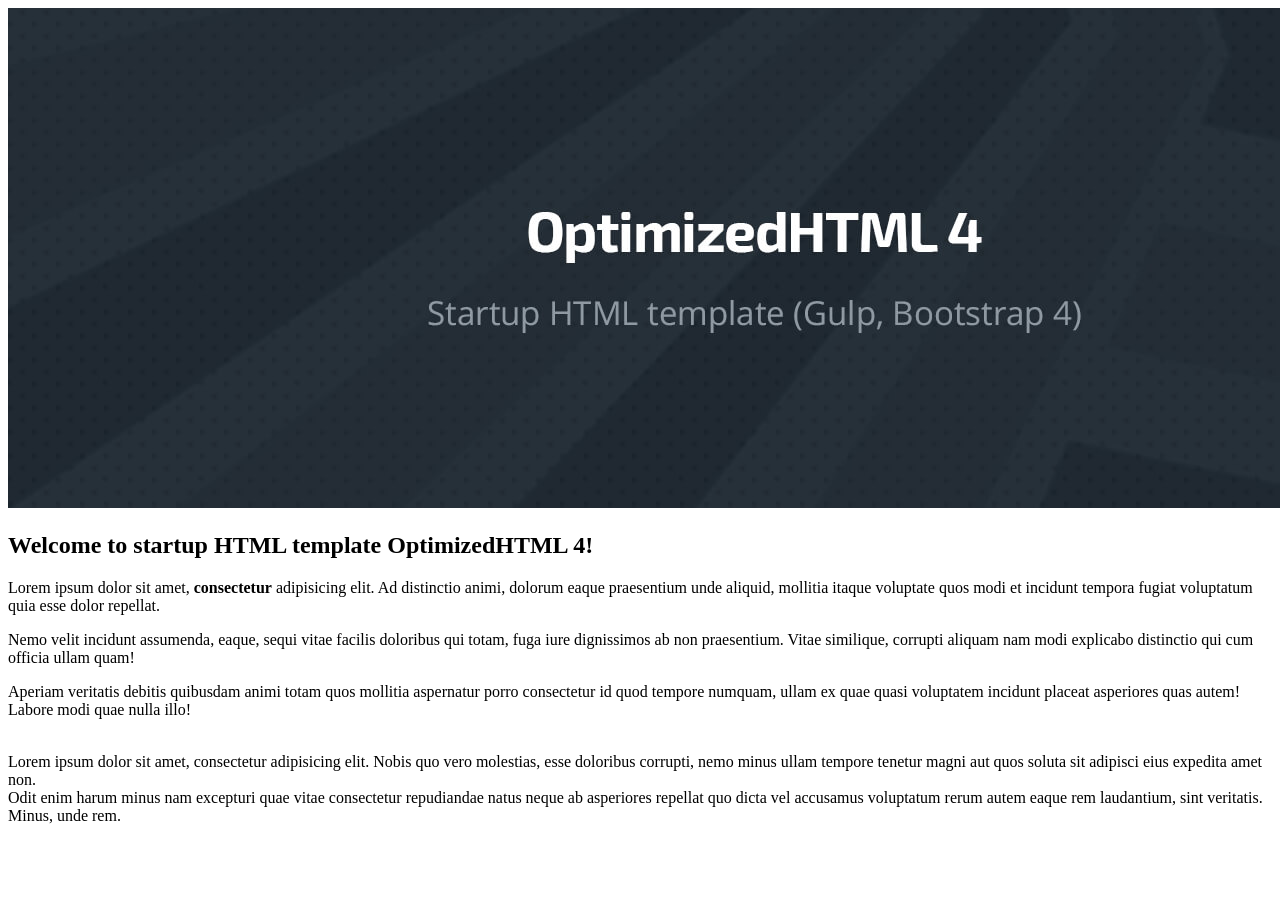
==== app/index.html @ 38003574 "add start template" ====
<!DOCTYPE html>
<html lang="ru">

<head>

	<meta charset="utf-8">
	<!-- <base href="/"> -->

	<title>OptimizedHTML 4</title>
	<meta name="description" content="">

	<meta http-equiv="X-UA-Compatible" content="IE=edge">
	<meta name="viewport" content="width=device-width, initial-scale=1, maximum-scale=1">
	
	<!-- Template Basic Images Start -->
	<meta property="og:image" content="path/to/image.jpg">
	<link rel="icon" href="img/favicon/favicon.ico">
	<link rel="apple-touch-icon" sizes="180x180" href="img/favicon/apple-touch-icon-180x180.png">
	<!-- Template Basic Images End -->
	
	<!-- Custom Browsers Color Start -->
	<meta name="theme-color" content="#000">
	<!-- Custom Browsers Color End -->

	<link rel="stylesheet" href="css/main.min.css">

</head>

<body>

	<!-- Custom HTML -->

	<div class="container">

		<div class="row">

			<div class="col-8 offset-2">
				
				<img class="img-responsive" src="img/preview.jpg" alt="Start HTML5 Template">

				<br>

				<h2>Welcome to startup HTML template OptimizedHTML 4!</h2>

				<p>Lorem ipsum dolor sit amet, <strong>consectetur</strong> adipisicing elit. Ad distinctio animi, dolorum eaque praesentium unde aliquid, mollitia itaque voluptate quos modi et incidunt tempora fugiat voluptatum quia esse dolor repellat.</p>
				<p>Nemo velit incidunt assumenda, eaque, sequi vitae facilis doloribus qui totam, fuga iure dignissimos ab non praesentium. Vitae similique, corrupti aliquam nam modi explicabo distinctio qui cum officia ullam quam!</p>
				<p>Aperiam veritatis debitis quibusdam animi totam quos mollitia aspernatur porro consectetur id quod tempore numquam, ullam ex quae quasi voluptatem incidunt placeat asperiores quas autem! Labore modi quae nulla illo!</p>

				<br>

				<div class="row">

					<div class="col-6">Lorem ipsum dolor sit amet, consectetur adipisicing elit. Nobis quo vero molestias, esse doloribus corrupti, nemo minus ullam tempore tenetur magni aut quos soluta sit adipisci eius expedita amet non.</div>
					<div class="col-6">Odit enim harum minus nam excepturi quae vitae consectetur repudiandae natus neque ab asperiores repellat quo dicta vel accusamus voluptatum rerum autem eaque rem laudantium, sint veritatis. Minus, unde rem.</div>

				</div>

				<br>

			</div>
			
		</div>

	</div>

	<script src="js/scripts.min.js"></script>

</body>
</html>
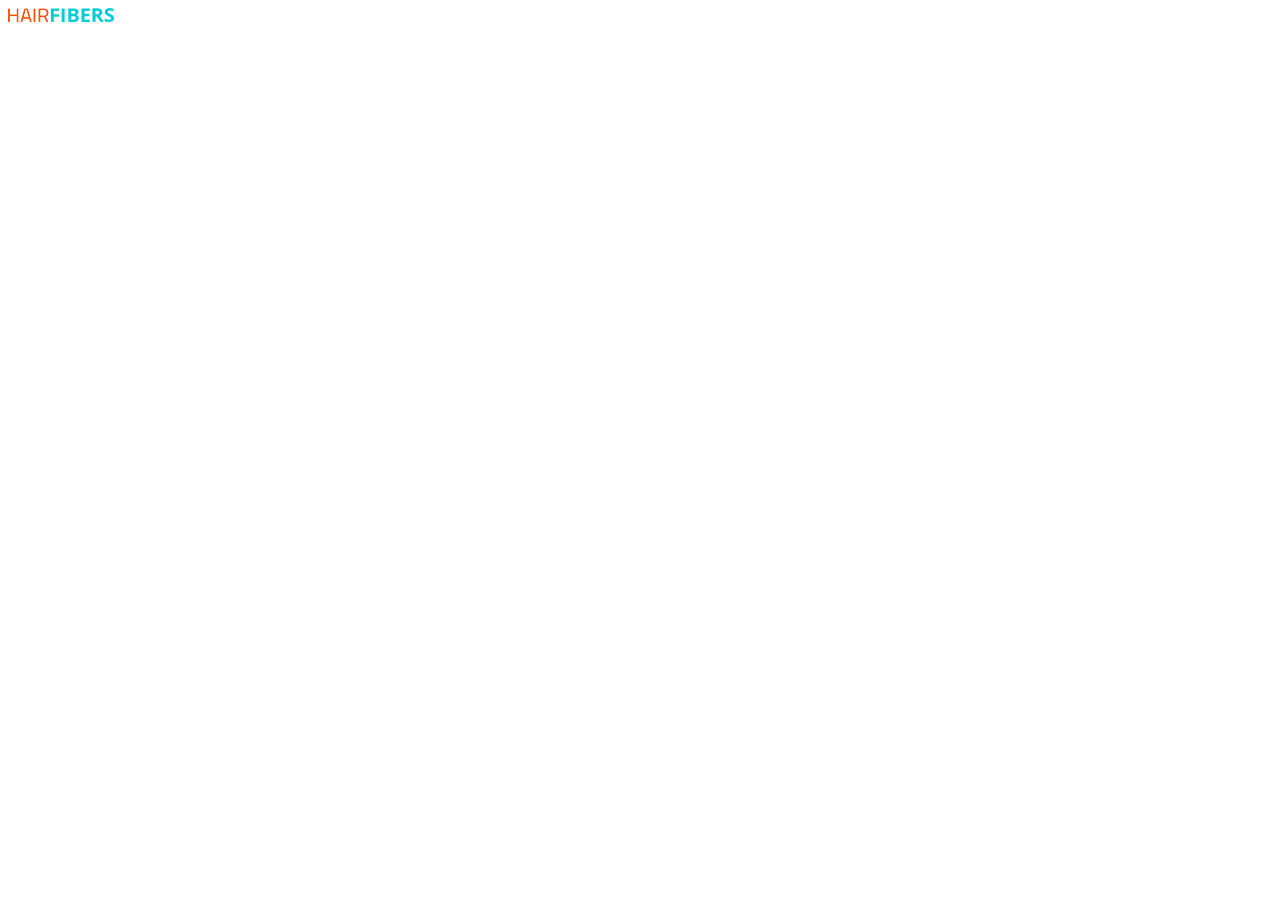
==== commit 6abd95e0: "new commit" ====
--- a/app/index.html
+++ b/app/index.html
@@ -28,40 +28,15 @@
 
 <body>
 
-	<!-- Custom HTML -->
+	
 
-	<div class="container">
-
-		<div class="row">
-
-			<div class="col-8 offset-2">
-				
-				<img class="img-responsive" src="img/preview.jpg" alt="Start HTML5 Template">
-
-				<br>
-
-				<h2>Welcome to startup HTML template OptimizedHTML 4!</h2>
-
-				<p>Lorem ipsum dolor sit amet, <strong>consectetur</strong> adipisicing elit. Ad distinctio animi, dolorum eaque praesentium unde aliquid, mollitia itaque voluptate quos modi et incidunt tempora fugiat voluptatum quia esse dolor repellat.</p>
-				<p>Nemo velit incidunt assumenda, eaque, sequi vitae facilis doloribus qui totam, fuga iure dignissimos ab non praesentium. Vitae similique, corrupti aliquam nam modi explicabo distinctio qui cum officia ullam quam!</p>
-				<p>Aperiam veritatis debitis quibusdam animi totam quos mollitia aspernatur porro consectetur id quod tempore numquam, ullam ex quae quasi voluptatem incidunt placeat asperiores quas autem! Labore modi quae nulla illo!</p>
-
-				<br>
-
-				<div class="row">
-
-					<div class="col-6">Lorem ipsum dolor sit amet, consectetur adipisicing elit. Nobis quo vero molestias, esse doloribus corrupti, nemo minus ullam tempore tenetur magni aut quos soluta sit adipisci eius expedita amet non.</div>
-					<div class="col-6">Odit enim harum minus nam excepturi quae vitae consectetur repudiandae natus neque ab asperiores repellat quo dicta vel accusamus voluptatum rerum autem eaque rem laudantium, sint veritatis. Minus, unde rem.</div>
-
-				</div>
-
-				<br>
-
+	<header class="header">
+		<div class="container">
+			<div class="logo">
+				<img src="img/logo.png" alt="" class="logo">
 			</div>
-			
 		</div>
-
-	</div>
+	</header>
 
 	<script src="js/scripts.min.js"></script>
 
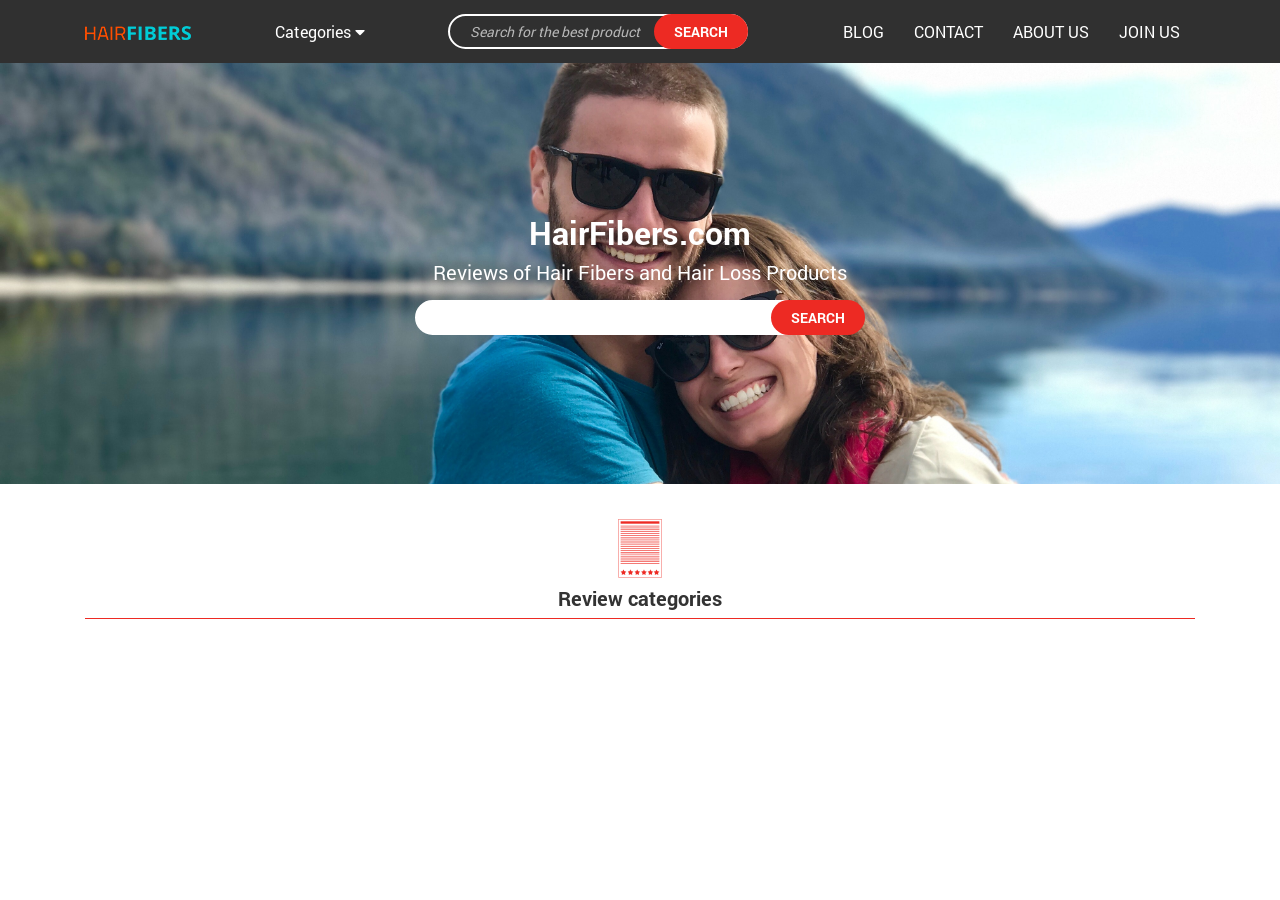
==== commit a842d489: "first screen" ====
--- a/app/index.html
+++ b/app/index.html
@@ -21,7 +21,7 @@
 	<!-- Custom Browsers Color Start -->
 	<meta name="theme-color" content="#000">
 	<!-- Custom Browsers Color End -->
-
+	<link rel="stylesheet" href="https://use.fontawesome.com/releases/v5.5.0/css/all.css" integrity="sha384-B4dIYHKNBt8Bc12p+WXckhzcICo0wtJAoU8YZTY5qE0Id1GSseTk6S+L3BlXeVIU" crossorigin="anonymous">
 	<link rel="stylesheet" href="css/main.min.css">
 
 </head>
@@ -32,11 +32,65 @@
 
 	<header class="header">
 		<div class="container">
-			<div class="logo">
-				<img src="img/logo.png" alt="" class="logo">
+			<div class="header-wrap">
+				<div class="logo">
+					<a href="#"><img src="img/logo.png" alt="" class="logo"></a>
+				</div>
+				<div class="header-category">
+					Categories <i class="fas fa-caret-down"></i>
+					<ul class="submenu">
+						<li>
+							<a href="#">Hair Fibers</a>
+						</li>
+						<li>
+							<a href="#">Hair Vitamins</a>
+						</li>
+						<li>
+							<a href="#">Hair Loss Concealer</a>
+						</li>
+						<li>
+							<a href="#">Hair Loss Men</a>
+						</li>
+						<li>
+							<a href="#">Hair Loss Women</a>
+						</li>
+						<li>
+							<a href="#">Hair Loss Women</a>
+						</li>
+					</ul>
+				</div>
+				<div class="header-search inline-form">
+					<input type="text" placeholder="Search for the best product">
+					<button type="button" class="button">Search</button>
+				</div>
+				<nav class="header-menu">
+					<ul>
+						<li><a href="#">BLOG</a></li>
+						<li><a href="#">CONTACT</a></li>
+						<li><a href="#">About US</a></li>
+						<li><a href="#">join us</a></li>
+					</ul>
+				</nav>
 			</div>
 		</div>
 	</header>
+	<section class="first-screen" style="background-image: url(img/bg.jpg);">
+		<h1>HairFibers.com</h1>
+		<p class="site-description">Reviews of Hair Fibers and Hair Loss Products</p>
+		<div class="inline-form">
+			<input type="text">
+			<button type="button" class="button">Search</button>
+		</div>
+	</section>
+	<main id="content">
+		<section class="s-categories s-default">
+			<div class="container">
+				<div class="section-icon" style="background-image: url(img/reviews-icon.png);"></div>
+				<h4 class="section-title">Review categories</h4>
+				<hr>
+			</div>
+		</section>
+	</main>
 
 	<script src="js/scripts.min.js"></script>
 
--- a/app/css/main.min.css
+++ b/app/css/main.min.css
@@ -0,0 +1 @@
+@font-face{font-family:roboto-example;font-weight:400;font-style:normal;src:url(../fonts/RobotoRegular/RobotoRegular.eot);src:url(../fonts/RobotoRegular/RobotoRegular.eot?#iefix) format("embedded-opentype"),url(../fonts/RobotoRegular/RobotoRegular.woff) format("woff"),url(../fonts/RobotoRegular/RobotoRegular.ttf) format("truetype")}@font-face{font-family:roboto-example;font-weight:700;font-style:normal;src:url(../fonts/RobotoBold/RobotoBold.eot);src:url(../fonts/RobotoBold/RobotoBold.eot?#iefix) format("embedded-opentype"),url(../fonts/RobotoBold/RobotoBold.woff) format("woff"),url(../fonts/RobotoBold/RobotoBold.ttf) format("truetype")}*,::after,::before{-webkit-box-sizing:border-box;box-sizing:border-box}html{font-family:sans-serif;line-height:1.15;-webkit-text-size-adjust:100%;-ms-text-size-adjust:100%;-ms-overflow-style:scrollbar;-webkit-tap-highlight-color:transparent}@-ms-viewport{width:device-width}article,aside,dialog,figcaption,figure,footer,header,hgroup,main,nav,section{display:block}body{margin:0;font-family:-apple-system,BlinkMacSystemFont,"Segoe UI",Roboto,"Helvetica Neue",Arial,sans-serif,"Apple Color Emoji","Segoe UI Emoji","Segoe UI Symbol";font-size:1rem;font-weight:400;line-height:1.5;color:#212529;text-align:left;background-color:#fff}[tabindex="-1"]:focus{outline:0!important}hr{-webkit-box-sizing:content-box;box-sizing:content-box;height:0;overflow:visible}h1,h2,h3,h4,h5,h6{margin-top:0;margin-bottom:.5rem}p{margin-top:0;margin-bottom:1rem}abbr[data-original-title],abbr[title]{text-decoration:underline;-webkit-text-decoration:underline dotted;text-decoration:underline dotted;cursor:help;border-bottom:0}address{margin-bottom:1rem;font-style:normal;line-height:inherit}dl,ol,ul{margin-top:0;margin-bottom:1rem}ol ol,ol ul,ul ol,ul ul{margin-bottom:0}dt{font-weight:700}dd{margin-bottom:.5rem;margin-left:0}blockquote{margin:0 0 1rem}dfn{font-style:italic}b,strong{font-weight:bolder}small{font-size:80%}sub,sup{position:relative;font-size:75%;line-height:0;vertical-align:baseline}sub{bottom:-.25em}sup{top:-.5em}a{color:#007bff;text-decoration:none;background-color:transparent;-webkit-text-decoration-skip:objects}a:hover{color:#0056b3;text-decoration:underline}a:not([href]):not([tabindex]){color:inherit;text-decoration:none}a:not([href]):not([tabindex]):focus,a:not([href]):not([tabindex]):hover{color:inherit;text-decoration:none}a:not([href]):not([tabindex]):focus{outline:0}code,kbd,pre,samp{font-family:monospace,monospace;font-size:1em}pre{margin-top:0;margin-bottom:1rem;overflow:auto;-ms-overflow-style:scrollbar}figure{margin:0 0 1rem}img{vertical-align:middle;border-style:none}svg:not(:root){overflow:hidden}table{border-collapse:collapse}caption{padding-top:.75rem;padding-bottom:.75rem;color:#6c757d;text-align:left;caption-side:bottom}th{text-align:inherit}label{display:inline-block;margin-bottom:.5rem}button{-webkit-border-radius:0;border-radius:0}button:focus{outline:1px dotted;outline:5px auto -webkit-focus-ring-color}button,input,optgroup,select,textarea{margin:0;font-family:inherit;font-size:inherit;line-height:inherit}button,input{overflow:visible}button,select{text-transform:none}[type=reset],[type=submit],button,html [type=button]{-webkit-appearance:button}[type=button]::-moz-focus-inner,[type=reset]::-moz-focus-inner,[type=submit]::-moz-focus-inner,button::-moz-focus-inner{padding:0;border-style:none}input[type=checkbox],input[type=radio]{-webkit-box-sizing:border-box;box-sizing:border-box;padding:0}input[type=date],input[type=datetime-local],input[type=month],input[type=time]{-webkit-appearance:listbox}textarea{overflow:auto;resize:vertical}fieldset{min-width:0;padding:0;margin:0;border:0}legend{display:block;width:100%;max-width:100%;padding:0;margin-bottom:.5rem;font-size:1.5rem;line-height:inherit;color:inherit;white-space:normal}progress{vertical-align:baseline}[type=number]::-webkit-inner-spin-button,[type=number]::-webkit-outer-spin-button{height:auto}[type=search]{outline-offset:-2px;-webkit-appearance:none}[type=search]::-webkit-search-cancel-button,[type=search]::-webkit-search-decoration{-webkit-appearance:none}::-webkit-file-upload-button{font:inherit;-webkit-appearance:button}output{display:inline-block}summary{display:list-item;cursor:pointer}template{display:none}[hidden]{display:none!important}@-ms-viewport{width:device-width}html{-webkit-box-sizing:border-box;box-sizing:border-box;-ms-overflow-style:scrollbar}*,::after,::before{-webkit-box-sizing:inherit;box-sizing:inherit}.container{width:100%;padding-right:15px;padding-left:15px;margin-right:auto;margin-left:auto}@media (min-width:576px){.container{max-width:540px}}@media (min-width:768px){.container{max-width:720px}}@media (min-width:992px){.container{max-width:960px}}@media (min-width:1200px){.container{max-width:1140px}}.container-fluid{width:100%;padding-right:15px;padding-left:15px;margin-right:auto;margin-left:auto}.row{display:-webkit-box;display:-webkit-flex;display:-ms-flexbox;display:flex;-webkit-flex-wrap:wrap;-ms-flex-wrap:wrap;flex-wrap:wrap;margin-right:-15px;margin-left:-15px}.no-gutters{margin-right:0;margin-left:0}.no-gutters>.col,.no-gutters>[class*=col-]{padding-right:0;padding-left:0}.col,.col-1,.col-10,.col-11,.col-12,.col-2,.col-3,.col-4,.col-5,.col-6,.col-7,.col-8,.col-9,.col-auto,.col-lg,.col-lg-1,.col-lg-10,.col-lg-11,.col-lg-12,.col-lg-2,.col-lg-3,.col-lg-4,.col-lg-5,.col-lg-6,.col-lg-7,.col-lg-8,.col-lg-9,.col-lg-auto,.col-md,.col-md-1,.col-md-10,.col-md-11,.col-md-12,.col-md-2,.col-md-3,.col-md-4,.col-md-5,.col-md-6,.col-md-7,.col-md-8,.col-md-9,.col-md-auto,.col-sm,.col-sm-1,.col-sm-10,.col-sm-11,.col-sm-12,.col-sm-2,.col-sm-3,.col-sm-4,.col-sm-5,.col-sm-6,.col-sm-7,.col-sm-8,.col-sm-9,.col-sm-auto,.col-xl,.col-xl-1,.col-xl-10,.col-xl-11,.col-xl-12,.col-xl-2,.col-xl-3,.col-xl-4,.col-xl-5,.col-xl-6,.col-xl-7,.col-xl-8,.col-xl-9,.col-xl-auto{position:relative;width:100%;min-height:1px;padding-right:15px;padding-left:15px}.col{-webkit-flex-basis:0;-ms-flex-preferred-size:0;flex-basis:0;-webkit-box-flex:1;-webkit-flex-grow:1;-ms-flex-positive:1;flex-grow:1;max-width:100%}.col-auto{-webkit-box-flex:0;-webkit-flex:0 0 auto;-ms-flex:0 0 auto;flex:0 0 auto;width:auto;max-width:none}.col-1{-webkit-box-flex:0;-webkit-flex:0 0 8.33333%;-ms-flex:0 0 8.33333%;flex:0 0 8.33333%;max-width:8.33333%}.col-2{-webkit-box-flex:0;-webkit-flex:0 0 16.66667%;-ms-flex:0 0 16.66667%;flex:0 0 16.66667%;max-width:16.66667%}.col-3{-webkit-box-flex:0;-webkit-flex:0 0 25%;-ms-flex:0 0 25%;flex:0 0 25%;max-width:25%}.col-4{-webkit-box-flex:0;-webkit-flex:0 0 33.33333%;-ms-flex:0 0 33.33333%;flex:0 0 33.33333%;max-width:33.33333%}.col-5{-webkit-box-flex:0;-webkit-flex:0 0 41.66667%;-ms-flex:0 0 41.66667%;flex:0 0 41.66667%;max-width:41.66667%}.col-6{-webkit-box-flex:0;-webkit-flex:0 0 50%;-ms-flex:0 0 50%;flex:0 0 50%;max-width:50%}.col-7{-webkit-box-flex:0;-webkit-flex:0 0 58.33333%;-ms-flex:0 0 58.33333%;flex:0 0 58.33333%;max-width:58.33333%}.col-8{-webkit-box-flex:0;-webkit-flex:0 0 66.66667%;-ms-flex:0 0 66.66667%;flex:0 0 66.66667%;max-width:66.66667%}.col-9{-webkit-box-flex:0;-webkit-flex:0 0 75%;-ms-flex:0 0 75%;flex:0 0 75%;max-width:75%}.col-10{-webkit-box-flex:0;-webkit-flex:0 0 83.33333%;-ms-flex:0 0 83.33333%;flex:0 0 83.33333%;max-width:83.33333%}.col-11{-webkit-box-flex:0;-webkit-flex:0 0 91.66667%;-ms-flex:0 0 91.66667%;flex:0 0 91.66667%;max-width:91.66667%}.col-12{-webkit-box-flex:0;-webkit-flex:0 0 100%;-ms-flex:0 0 100%;flex:0 0 100%;max-width:100%}.order-first{-webkit-box-ordinal-group:0;-webkit-order:-1;-ms-flex-order:-1;order:-1}.order-last{-webkit-box-ordinal-group:14;-webkit-order:13;-ms-flex-order:13;order:13}.order-0{-webkit-box-ordinal-group:1;-webkit-order:0;-ms-flex-order:0;order:0}.order-1{-webkit-box-ordinal-group:2;-webkit-order:1;-ms-flex-order:1;order:1}.order-2{-webkit-box-ordinal-group:3;-webkit-order:2;-ms-flex-order:2;order:2}.order-3{-webkit-box-ordinal-group:4;-webkit-order:3;-ms-flex-order:3;order:3}.order-4{-webkit-box-ordinal-group:5;-webkit-order:4;-ms-flex-order:4;order:4}.order-5{-webkit-box-ordinal-group:6;-webkit-order:5;-ms-flex-order:5;order:5}.order-6{-webkit-box-ordinal-group:7;-webkit-order:6;-ms-flex-order:6;order:6}.order-7{-webkit-box-ordinal-group:8;-webkit-order:7;-ms-flex-order:7;order:7}.order-8{-webkit-box-ordinal-group:9;-webkit-order:8;-ms-flex-order:8;order:8}.order-9{-webkit-box-ordinal-group:10;-webkit-order:9;-ms-flex-order:9;order:9}.order-10{-webkit-box-ordinal-group:11;-webkit-order:10;-ms-flex-order:10;order:10}.order-11{-webkit-box-ordinal-group:12;-webkit-order:11;-ms-flex-order:11;order:11}.order-12{-webkit-box-ordinal-group:13;-webkit-order:12;-ms-flex-order:12;order:12}.offset-1{margin-left:8.33333%}.offset-2{margin-left:16.66667%}.offset-3{margin-left:25%}.offset-4{margin-left:33.33333%}.offset-5{margin-left:41.66667%}.offset-6{margin-left:50%}.offset-7{margin-left:58.33333%}.offset-8{margin-left:66.66667%}.offset-9{margin-left:75%}.offset-10{margin-left:83.33333%}.offset-11{margin-left:91.66667%}@media (min-width:576px){.col-sm{-webkit-flex-basis:0;-ms-flex-preferred-size:0;flex-basis:0;-webkit-box-flex:1;-webkit-flex-grow:1;-ms-flex-positive:1;flex-grow:1;max-width:100%}.col-sm-auto{-webkit-box-flex:0;-webkit-flex:0 0 auto;-ms-flex:0 0 auto;flex:0 0 auto;width:auto;max-width:none}.col-sm-1{-webkit-box-flex:0;-webkit-flex:0 0 8.33333%;-ms-flex:0 0 8.33333%;flex:0 0 8.33333%;max-width:8.33333%}.col-sm-2{-webkit-box-flex:0;-webkit-flex:0 0 16.66667%;-ms-flex:0 0 16.66667%;flex:0 0 16.66667%;max-width:16.66667%}.col-sm-3{-webkit-box-flex:0;-webkit-flex:0 0 25%;-ms-flex:0 0 25%;flex:0 0 25%;max-width:25%}.col-sm-4{-webkit-box-flex:0;-webkit-flex:0 0 33.33333%;-ms-flex:0 0 33.33333%;flex:0 0 33.33333%;max-width:33.33333%}.col-sm-5{-webkit-box-flex:0;-webkit-flex:0 0 41.66667%;-ms-flex:0 0 41.66667%;flex:0 0 41.66667%;max-width:41.66667%}.col-sm-6{-webkit-box-flex:0;-webkit-flex:0 0 50%;-ms-flex:0 0 50%;flex:0 0 50%;max-width:50%}.col-sm-7{-webkit-box-flex:0;-webkit-flex:0 0 58.33333%;-ms-flex:0 0 58.33333%;flex:0 0 58.33333%;max-width:58.33333%}.col-sm-8{-webkit-box-flex:0;-webkit-flex:0 0 66.66667%;-ms-flex:0 0 66.66667%;flex:0 0 66.66667%;max-width:66.66667%}.col-sm-9{-webkit-box-flex:0;-webkit-flex:0 0 75%;-ms-flex:0 0 75%;flex:0 0 75%;max-width:75%}.col-sm-10{-webkit-box-flex:0;-webkit-flex:0 0 83.33333%;-ms-flex:0 0 83.33333%;flex:0 0 83.33333%;max-width:83.33333%}.col-sm-11{-webkit-box-flex:0;-webkit-flex:0 0 91.66667%;-ms-flex:0 0 91.66667%;flex:0 0 91.66667%;max-width:91.66667%}.col-sm-12{-webkit-box-flex:0;-webkit-flex:0 0 100%;-ms-flex:0 0 100%;flex:0 0 100%;max-width:100%}.order-sm-first{-webkit-box-ordinal-group:0;-webkit-order:-1;-ms-flex-order:-1;order:-1}.order-sm-last{-webkit-box-ordinal-group:14;-webkit-order:13;-ms-flex-order:13;order:13}.order-sm-0{-webkit-box-ordinal-group:1;-webkit-order:0;-ms-flex-order:0;order:0}.order-sm-1{-webkit-box-ordinal-group:2;-webkit-order:1;-ms-flex-order:1;order:1}.order-sm-2{-webkit-box-ordinal-group:3;-webkit-order:2;-ms-flex-order:2;order:2}.order-sm-3{-webkit-box-ordinal-group:4;-webkit-order:3;-ms-flex-order:3;order:3}.order-sm-4{-webkit-box-ordinal-group:5;-webkit-order:4;-ms-flex-order:4;order:4}.order-sm-5{-webkit-box-ordinal-group:6;-webkit-order:5;-ms-flex-order:5;order:5}.order-sm-6{-webkit-box-ordinal-group:7;-webkit-order:6;-ms-flex-order:6;order:6}.order-sm-7{-webkit-box-ordinal-group:8;-webkit-order:7;-ms-flex-order:7;order:7}.order-sm-8{-webkit-box-ordinal-group:9;-webkit-order:8;-ms-flex-order:8;order:8}.order-sm-9{-webkit-box-ordinal-group:10;-webkit-order:9;-ms-flex-order:9;order:9}.order-sm-10{-webkit-box-ordinal-group:11;-webkit-order:10;-ms-flex-order:10;order:10}.order-sm-11{-webkit-box-ordinal-group:12;-webkit-order:11;-ms-flex-order:11;order:11}.order-sm-12{-webkit-box-ordinal-group:13;-webkit-order:12;-ms-flex-order:12;order:12}.offset-sm-0{margin-left:0}.offset-sm-1{margin-left:8.33333%}.offset-sm-2{margin-left:16.66667%}.offset-sm-3{margin-left:25%}.offset-sm-4{margin-left:33.33333%}.offset-sm-5{margin-left:41.66667%}.offset-sm-6{margin-left:50%}.offset-sm-7{margin-left:58.33333%}.offset-sm-8{margin-left:66.66667%}.offset-sm-9{margin-left:75%}.offset-sm-10{margin-left:83.33333%}.offset-sm-11{margin-left:91.66667%}}@media (min-width:768px){.col-md{-webkit-flex-basis:0;-ms-flex-preferred-size:0;flex-basis:0;-webkit-box-flex:1;-webkit-flex-grow:1;-ms-flex-positive:1;flex-grow:1;max-width:100%}.col-md-auto{-webkit-box-flex:0;-webkit-flex:0 0 auto;-ms-flex:0 0 auto;flex:0 0 auto;width:auto;max-width:none}.col-md-1{-webkit-box-flex:0;-webkit-flex:0 0 8.33333%;-ms-flex:0 0 8.33333%;flex:0 0 8.33333%;max-width:8.33333%}.col-md-2{-webkit-box-flex:0;-webkit-flex:0 0 16.66667%;-ms-flex:0 0 16.66667%;flex:0 0 16.66667%;max-width:16.66667%}.col-md-3{-webkit-box-flex:0;-webkit-flex:0 0 25%;-ms-flex:0 0 25%;flex:0 0 25%;max-width:25%}.col-md-4{-webkit-box-flex:0;-webkit-flex:0 0 33.33333%;-ms-flex:0 0 33.33333%;flex:0 0 33.33333%;max-width:33.33333%}.col-md-5{-webkit-box-flex:0;-webkit-flex:0 0 41.66667%;-ms-flex:0 0 41.66667%;flex:0 0 41.66667%;max-width:41.66667%}.col-md-6{-webkit-box-flex:0;-webkit-flex:0 0 50%;-ms-flex:0 0 50%;flex:0 0 50%;max-width:50%}.col-md-7{-webkit-box-flex:0;-webkit-flex:0 0 58.33333%;-ms-flex:0 0 58.33333%;flex:0 0 58.33333%;max-width:58.33333%}.col-md-8{-webkit-box-flex:0;-webkit-flex:0 0 66.66667%;-ms-flex:0 0 66.66667%;flex:0 0 66.66667%;max-width:66.66667%}.col-md-9{-webkit-box-flex:0;-webkit-flex:0 0 75%;-ms-flex:0 0 75%;flex:0 0 75%;max-width:75%}.col-md-10{-webkit-box-flex:0;-webkit-flex:0 0 83.33333%;-ms-flex:0 0 83.33333%;flex:0 0 83.33333%;max-width:83.33333%}.col-md-11{-webkit-box-flex:0;-webkit-flex:0 0 91.66667%;-ms-flex:0 0 91.66667%;flex:0 0 91.66667%;max-width:91.66667%}.col-md-12{-webkit-box-flex:0;-webkit-flex:0 0 100%;-ms-flex:0 0 100%;flex:0 0 100%;max-width:100%}.order-md-first{-webkit-box-ordinal-group:0;-webkit-order:-1;-ms-flex-order:-1;order:-1}.order-md-last{-webkit-box-ordinal-group:14;-webkit-order:13;-ms-flex-order:13;order:13}.order-md-0{-webkit-box-ordinal-group:1;-webkit-order:0;-ms-flex-order:0;order:0}.order-md-1{-webkit-box-ordinal-group:2;-webkit-order:1;-ms-flex-order:1;order:1}.order-md-2{-webkit-box-ordinal-group:3;-webkit-order:2;-ms-flex-order:2;order:2}.order-md-3{-webkit-box-ordinal-group:4;-webkit-order:3;-ms-flex-order:3;order:3}.order-md-4{-webkit-box-ordinal-group:5;-webkit-order:4;-ms-flex-order:4;order:4}.order-md-5{-webkit-box-ordinal-group:6;-webkit-order:5;-ms-flex-order:5;order:5}.order-md-6{-webkit-box-ordinal-group:7;-webkit-order:6;-ms-flex-order:6;order:6}.order-md-7{-webkit-box-ordinal-group:8;-webkit-order:7;-ms-flex-order:7;order:7}.order-md-8{-webkit-box-ordinal-group:9;-webkit-order:8;-ms-flex-order:8;order:8}.order-md-9{-webkit-box-ordinal-group:10;-webkit-order:9;-ms-flex-order:9;order:9}.order-md-10{-webkit-box-ordinal-group:11;-webkit-order:10;-ms-flex-order:10;order:10}.order-md-11{-webkit-box-ordinal-group:12;-webkit-order:11;-ms-flex-order:11;order:11}.order-md-12{-webkit-box-ordinal-group:13;-webkit-order:12;-ms-flex-order:12;order:12}.offset-md-0{margin-left:0}.offset-md-1{margin-left:8.33333%}.offset-md-2{margin-left:16.66667%}.offset-md-3{margin-left:25%}.offset-md-4{margin-left:33.33333%}.offset-md-5{margin-left:41.66667%}.offset-md-6{margin-left:50%}.offset-md-7{margin-left:58.33333%}.offset-md-8{margin-left:66.66667%}.offset-md-9{margin-left:75%}.offset-md-10{margin-left:83.33333%}.offset-md-11{margin-left:91.66667%}}@media (min-width:992px){.col-lg{-webkit-flex-basis:0;-ms-flex-preferred-size:0;flex-basis:0;-webkit-box-flex:1;-webkit-flex-grow:1;-ms-flex-positive:1;flex-grow:1;max-width:100%}.col-lg-auto{-webkit-box-flex:0;-webkit-flex:0 0 auto;-ms-flex:0 0 auto;flex:0 0 auto;width:auto;max-width:none}.col-lg-1{-webkit-box-flex:0;-webkit-flex:0 0 8.33333%;-ms-flex:0 0 8.33333%;flex:0 0 8.33333%;max-width:8.33333%}.col-lg-2{-webkit-box-flex:0;-webkit-flex:0 0 16.66667%;-ms-flex:0 0 16.66667%;flex:0 0 16.66667%;max-width:16.66667%}.col-lg-3{-webkit-box-flex:0;-webkit-flex:0 0 25%;-ms-flex:0 0 25%;flex:0 0 25%;max-width:25%}.col-lg-4{-webkit-box-flex:0;-webkit-flex:0 0 33.33333%;-ms-flex:0 0 33.33333%;flex:0 0 33.33333%;max-width:33.33333%}.col-lg-5{-webkit-box-flex:0;-webkit-flex:0 0 41.66667%;-ms-flex:0 0 41.66667%;flex:0 0 41.66667%;max-width:41.66667%}.col-lg-6{-webkit-box-flex:0;-webkit-flex:0 0 50%;-ms-flex:0 0 50%;flex:0 0 50%;max-width:50%}.col-lg-7{-webkit-box-flex:0;-webkit-flex:0 0 58.33333%;-ms-flex:0 0 58.33333%;flex:0 0 58.33333%;max-width:58.33333%}.col-lg-8{-webkit-box-flex:0;-webkit-flex:0 0 66.66667%;-ms-flex:0 0 66.66667%;flex:0 0 66.66667%;max-width:66.66667%}.col-lg-9{-webkit-box-flex:0;-webkit-flex:0 0 75%;-ms-flex:0 0 75%;flex:0 0 75%;max-width:75%}.col-lg-10{-webkit-box-flex:0;-webkit-flex:0 0 83.33333%;-ms-flex:0 0 83.33333%;flex:0 0 83.33333%;max-width:83.33333%}.col-lg-11{-webkit-box-flex:0;-webkit-flex:0 0 91.66667%;-ms-flex:0 0 91.66667%;flex:0 0 91.66667%;max-width:91.66667%}.col-lg-12{-webkit-box-flex:0;-webkit-flex:0 0 100%;-ms-flex:0 0 100%;flex:0 0 100%;max-width:100%}.order-lg-first{-webkit-box-ordinal-group:0;-webkit-order:-1;-ms-flex-order:-1;order:-1}.order-lg-last{-webkit-box-ordinal-group:14;-webkit-order:13;-ms-flex-order:13;order:13}.order-lg-0{-webkit-box-ordinal-group:1;-webkit-order:0;-ms-flex-order:0;order:0}.order-lg-1{-webkit-box-ordinal-group:2;-webkit-order:1;-ms-flex-order:1;order:1}.order-lg-2{-webkit-box-ordinal-group:3;-webkit-order:2;-ms-flex-order:2;order:2}.order-lg-3{-webkit-box-ordinal-group:4;-webkit-order:3;-ms-flex-order:3;order:3}.order-lg-4{-webkit-box-ordinal-group:5;-webkit-order:4;-ms-flex-order:4;order:4}.order-lg-5{-webkit-box-ordinal-group:6;-webkit-order:5;-ms-flex-order:5;order:5}.order-lg-6{-webkit-box-ordinal-group:7;-webkit-order:6;-ms-flex-order:6;order:6}.order-lg-7{-webkit-box-ordinal-group:8;-webkit-order:7;-ms-flex-order:7;order:7}.order-lg-8{-webkit-box-ordinal-group:9;-webkit-order:8;-ms-flex-order:8;order:8}.order-lg-9{-webkit-box-ordinal-group:10;-webkit-order:9;-ms-flex-order:9;order:9}.order-lg-10{-webkit-box-ordinal-group:11;-webkit-order:10;-ms-flex-order:10;order:10}.order-lg-11{-webkit-box-ordinal-group:12;-webkit-order:11;-ms-flex-order:11;order:11}.order-lg-12{-webkit-box-ordinal-group:13;-webkit-order:12;-ms-flex-order:12;order:12}.offset-lg-0{margin-left:0}.offset-lg-1{margin-left:8.33333%}.offset-lg-2{margin-left:16.66667%}.offset-lg-3{margin-left:25%}.offset-lg-4{margin-left:33.33333%}.offset-lg-5{margin-left:41.66667%}.offset-lg-6{margin-left:50%}.offset-lg-7{margin-left:58.33333%}.offset-lg-8{margin-left:66.66667%}.offset-lg-9{margin-left:75%}.offset-lg-10{margin-left:83.33333%}.offset-lg-11{margin-left:91.66667%}}@media (min-width:1200px){.col-xl{-webkit-flex-basis:0;-ms-flex-preferred-size:0;flex-basis:0;-webkit-box-flex:1;-webkit-flex-grow:1;-ms-flex-positive:1;flex-grow:1;max-width:100%}.col-xl-auto{-webkit-box-flex:0;-webkit-flex:0 0 auto;-ms-flex:0 0 auto;flex:0 0 auto;width:auto;max-width:none}.col-xl-1{-webkit-box-flex:0;-webkit-flex:0 0 8.33333%;-ms-flex:0 0 8.33333%;flex:0 0 8.33333%;max-width:8.33333%}.col-xl-2{-webkit-box-flex:0;-webkit-flex:0 0 16.66667%;-ms-flex:0 0 16.66667%;flex:0 0 16.66667%;max-width:16.66667%}.col-xl-3{-webkit-box-flex:0;-webkit-flex:0 0 25%;-ms-flex:0 0 25%;flex:0 0 25%;max-width:25%}.col-xl-4{-webkit-box-flex:0;-webkit-flex:0 0 33.33333%;-ms-flex:0 0 33.33333%;flex:0 0 33.33333%;max-width:33.33333%}.col-xl-5{-webkit-box-flex:0;-webkit-flex:0 0 41.66667%;-ms-flex:0 0 41.66667%;flex:0 0 41.66667%;max-width:41.66667%}.col-xl-6{-webkit-box-flex:0;-webkit-flex:0 0 50%;-ms-flex:0 0 50%;flex:0 0 50%;max-width:50%}.col-xl-7{-webkit-box-flex:0;-webkit-flex:0 0 58.33333%;-ms-flex:0 0 58.33333%;flex:0 0 58.33333%;max-width:58.33333%}.col-xl-8{-webkit-box-flex:0;-webkit-flex:0 0 66.66667%;-ms-flex:0 0 66.66667%;flex:0 0 66.66667%;max-width:66.66667%}.col-xl-9{-webkit-box-flex:0;-webkit-flex:0 0 75%;-ms-flex:0 0 75%;flex:0 0 75%;max-width:75%}.col-xl-10{-webkit-box-flex:0;-webkit-flex:0 0 83.33333%;-ms-flex:0 0 83.33333%;flex:0 0 83.33333%;max-width:83.33333%}.col-xl-11{-webkit-box-flex:0;-webkit-flex:0 0 91.66667%;-ms-flex:0 0 91.66667%;flex:0 0 91.66667%;max-width:91.66667%}.col-xl-12{-webkit-box-flex:0;-webkit-flex:0 0 100%;-ms-flex:0 0 100%;flex:0 0 100%;max-width:100%}.order-xl-first{-webkit-box-ordinal-group:0;-webkit-order:-1;-ms-flex-order:-1;order:-1}.order-xl-last{-webkit-box-ordinal-group:14;-webkit-order:13;-ms-flex-order:13;order:13}.order-xl-0{-webkit-box-ordinal-group:1;-webkit-order:0;-ms-flex-order:0;order:0}.order-xl-1{-webkit-box-ordinal-group:2;-webkit-order:1;-ms-flex-order:1;order:1}.order-xl-2{-webkit-box-ordinal-group:3;-webkit-order:2;-ms-flex-order:2;order:2}.order-xl-3{-webkit-box-ordinal-group:4;-webkit-order:3;-ms-flex-order:3;order:3}.order-xl-4{-webkit-box-ordinal-group:5;-webkit-order:4;-ms-flex-order:4;order:4}.order-xl-5{-webkit-box-ordinal-group:6;-webkit-order:5;-ms-flex-order:5;order:5}.order-xl-6{-webkit-box-ordinal-group:7;-webkit-order:6;-ms-flex-order:6;order:6}.order-xl-7{-webkit-box-ordinal-group:8;-webkit-order:7;-ms-flex-order:7;order:7}.order-xl-8{-webkit-box-ordinal-group:9;-webkit-order:8;-ms-flex-order:8;order:8}.order-xl-9{-webkit-box-ordinal-group:10;-webkit-order:9;-ms-flex-order:9;order:9}.order-xl-10{-webkit-box-ordinal-group:11;-webkit-order:10;-ms-flex-order:10;order:10}.order-xl-11{-webkit-box-ordinal-group:12;-webkit-order:11;-ms-flex-order:11;order:11}.order-xl-12{-webkit-box-ordinal-group:13;-webkit-order:12;-ms-flex-order:12;order:12}.offset-xl-0{margin-left:0}.offset-xl-1{margin-left:8.33333%}.offset-xl-2{margin-left:16.66667%}.offset-xl-3{margin-left:25%}.offset-xl-4{margin-left:33.33333%}.offset-xl-5{margin-left:41.66667%}.offset-xl-6{margin-left:50%}.offset-xl-7{margin-left:58.33333%}.offset-xl-8{margin-left:66.66667%}.offset-xl-9{margin-left:75%}.offset-xl-10{margin-left:83.33333%}.offset-xl-11{margin-left:91.66667%}}.d-none{display:none!important}.d-inline{display:inline!important}.d-inline-block{display:inline-block!important}.d-block{display:block!important}.d-table{display:table!important}.d-table-row{display:table-row!important}.d-table-cell{display:table-cell!important}.d-flex{display:-webkit-box!important;display:-webkit-flex!important;display:-ms-flexbox!important;display:flex!important}.d-inline-flex{display:-webkit-inline-box!important;display:-webkit-inline-flex!important;display:-ms-inline-flexbox!important;display:inline-flex!important}@media (min-width:576px){.d-sm-none{display:none!important}.d-sm-inline{display:inline!important}.d-sm-inline-block{display:inline-block!important}.d-sm-block{display:block!important}.d-sm-table{display:table!important}.d-sm-table-row{display:table-row!important}.d-sm-table-cell{display:table-cell!important}.d-sm-flex{display:-webkit-box!important;display:-webkit-flex!important;display:-ms-flexbox!important;display:flex!important}.d-sm-inline-flex{display:-webkit-inline-box!important;display:-webkit-inline-flex!important;display:-ms-inline-flexbox!important;display:inline-flex!important}}@media (min-width:768px){.d-md-none{display:none!important}.d-md-inline{display:inline!important}.d-md-inline-block{display:inline-block!important}.d-md-block{display:block!important}.d-md-table{display:table!important}.d-md-table-row{display:table-row!important}.d-md-table-cell{display:table-cell!important}.d-md-flex{display:-webkit-box!important;display:-webkit-flex!important;display:-ms-flexbox!important;display:flex!important}.d-md-inline-flex{display:-webkit-inline-box!important;display:-webkit-inline-flex!important;display:-ms-inline-flexbox!important;display:inline-flex!important}}@media (min-width:992px){.d-lg-none{display:none!important}.d-lg-inline{display:inline!important}.d-lg-inline-block{display:inline-block!important}.d-lg-block{display:block!important}.d-lg-table{display:table!important}.d-lg-table-row{display:table-row!important}.d-lg-table-cell{display:table-cell!important}.d-lg-flex{display:-webkit-box!important;display:-webkit-flex!important;display:-ms-flexbox!important;display:flex!important}.d-lg-inline-flex{display:-webkit-inline-box!important;display:-webkit-inline-flex!important;display:-ms-inline-flexbox!important;display:inline-flex!important}}@media (min-width:1200px){.d-xl-none{display:none!important}.d-xl-inline{display:inline!important}.d-xl-inline-block{display:inline-block!important}.d-xl-block{display:block!important}.d-xl-table{display:table!important}.d-xl-table-row{display:table-row!important}.d-xl-table-cell{display:table-cell!important}.d-xl-flex{display:-webkit-box!important;display:-webkit-flex!important;display:-ms-flexbox!important;display:flex!important}.d-xl-inline-flex{display:-webkit-inline-box!important;display:-webkit-inline-flex!important;display:-ms-inline-flexbox!important;display:inline-flex!important}}@media print{.d-print-none{display:none!important}.d-print-inline{display:inline!important}.d-print-inline-block{display:inline-block!important}.d-print-block{display:block!important}.d-print-table{display:table!important}.d-print-table-row{display:table-row!important}.d-print-table-cell{display:table-cell!important}.d-print-flex{display:-webkit-box!important;display:-webkit-flex!important;display:-ms-flexbox!important;display:flex!important}.d-print-inline-flex{display:-webkit-inline-box!important;display:-webkit-inline-flex!important;display:-ms-inline-flexbox!important;display:inline-flex!important}}.flex-row{-webkit-box-orient:horizontal!important;-webkit-box-direction:normal!important;-webkit-flex-direction:row!important;-ms-flex-direction:row!important;flex-direction:row!important}.flex-column{-webkit-box-orient:vertical!important;-webkit-box-direction:normal!important;-webkit-flex-direction:column!important;-ms-flex-direction:column!important;flex-direction:column!important}.flex-row-reverse{-webkit-box-orient:horizontal!important;-webkit-box-direction:reverse!important;-webkit-flex-direction:row-reverse!important;-ms-flex-direction:row-reverse!important;flex-direction:row-reverse!important}.flex-column-reverse{-webkit-box-orient:vertical!important;-webkit-box-direction:reverse!important;-webkit-flex-direction:column-reverse!important;-ms-flex-direction:column-reverse!important;flex-direction:column-reverse!important}.flex-wrap{-webkit-flex-wrap:wrap!important;-ms-flex-wrap:wrap!important;flex-wrap:wrap!important}.flex-nowrap{-webkit-flex-wrap:nowrap!important;-ms-flex-wrap:nowrap!important;flex-wrap:nowrap!important}.flex-wrap-reverse{-webkit-flex-wrap:wrap-reverse!important;-ms-flex-wrap:wrap-reverse!important;flex-wrap:wrap-reverse!important}.justify-content-start{-webkit-box-pack:start!important;-webkit-justify-content:flex-start!important;-ms-flex-pack:start!important;justify-content:flex-start!important}.justify-content-end{-webkit-box-pack:end!important;-webkit-justify-content:flex-end!important;-ms-flex-pack:end!important;justify-content:flex-end!important}.justify-content-center{-webkit-box-pack:center!important;-webkit-justify-content:center!important;-ms-flex-pack:center!important;justify-content:center!important}.justify-content-between{-webkit-box-pack:justify!important;-webkit-justify-content:space-between!important;-ms-flex-pack:justify!important;justify-content:space-between!important}.justify-content-around{-webkit-justify-content:space-around!important;-ms-flex-pack:distribute!important;justify-content:space-around!important}.align-items-start{-webkit-box-align:start!important;-webkit-align-items:flex-start!important;-ms-flex-align:start!important;align-items:flex-start!important}.align-items-end{-webkit-box-align:end!important;-webkit-align-items:flex-end!important;-ms-flex-align:end!important;align-items:flex-end!important}.align-items-center{-webkit-box-align:center!important;-webkit-align-items:center!important;-ms-flex-align:center!important;align-items:center!important}.align-items-baseline{-webkit-box-align:baseline!important;-webkit-align-items:baseline!important;-ms-flex-align:baseline!important;align-items:baseline!important}.align-items-stretch{-webkit-box-align:stretch!important;-webkit-align-items:stretch!important;-ms-flex-align:stretch!important;align-items:stretch!important}.align-content-start{-webkit-align-content:flex-start!important;-ms-flex-line-pack:start!important;align-content:flex-start!important}.align-content-end{-webkit-align-content:flex-end!important;-ms-flex-line-pack:end!important;align-content:flex-end!important}.align-content-center{-webkit-align-content:center!important;-ms-flex-line-pack:center!important;align-content:center!important}.align-content-between{-webkit-align-content:space-between!important;-ms-flex-line-pack:justify!important;align-content:space-between!important}.align-content-around{-webkit-align-content:space-around!important;-ms-flex-line-pack:distribute!important;align-content:space-around!important}.align-content-stretch{-webkit-align-content:stretch!important;-ms-flex-line-pack:stretch!important;align-content:stretch!important}.align-self-auto{-webkit-align-self:auto!important;-ms-flex-item-align:auto!important;align-self:auto!important}.align-self-start{-webkit-align-self:flex-start!important;-ms-flex-item-align:start!important;align-self:flex-start!important}.align-self-end{-webkit-align-self:flex-end!important;-ms-flex-item-align:end!important;align-self:flex-end!important}.align-self-center{-webkit-align-self:center!important;-ms-flex-item-align:center!important;align-self:center!important}.align-self-baseline{-webkit-align-self:baseline!important;-ms-flex-item-align:baseline!important;align-self:baseline!important}.align-self-stretch{-webkit-align-self:stretch!important;-ms-flex-item-align:stretch!important;align-self:stretch!important}@media (min-width:576px){.flex-sm-row{-webkit-box-orient:horizontal!important;-webkit-box-direction:normal!important;-webkit-flex-direction:row!important;-ms-flex-direction:row!important;flex-direction:row!important}.flex-sm-column{-webkit-box-orient:vertical!important;-webkit-box-direction:normal!important;-webkit-flex-direction:column!important;-ms-flex-direction:column!important;flex-direction:column!important}.flex-sm-row-reverse{-webkit-box-orient:horizontal!important;-webkit-box-direction:reverse!important;-webkit-flex-direction:row-reverse!important;-ms-flex-direction:row-reverse!important;flex-direction:row-reverse!important}.flex-sm-column-reverse{-webkit-box-orient:vertical!important;-webkit-box-direction:reverse!important;-webkit-flex-direction:column-reverse!important;-ms-flex-direction:column-reverse!important;flex-direction:column-reverse!important}.flex-sm-wrap{-webkit-flex-wrap:wrap!important;-ms-flex-wrap:wrap!important;flex-wrap:wrap!important}.flex-sm-nowrap{-webkit-flex-wrap:nowrap!important;-ms-flex-wrap:nowrap!important;flex-wrap:nowrap!important}.flex-sm-wrap-reverse{-webkit-flex-wrap:wrap-reverse!important;-ms-flex-wrap:wrap-reverse!important;flex-wrap:wrap-reverse!important}.justify-content-sm-start{-webkit-box-pack:start!important;-webkit-justify-content:flex-start!important;-ms-flex-pack:start!important;justify-content:flex-start!important}.justify-content-sm-end{-webkit-box-pack:end!important;-webkit-justify-content:flex-end!important;-ms-flex-pack:end!important;justify-content:flex-end!important}.justify-content-sm-center{-webkit-box-pack:center!important;-webkit-justify-content:center!important;-ms-flex-pack:center!important;justify-content:center!important}.justify-content-sm-between{-webkit-box-pack:justify!important;-webkit-justify-content:space-between!important;-ms-flex-pack:justify!important;justify-content:space-between!important}.justify-content-sm-around{-webkit-justify-content:space-around!important;-ms-flex-pack:distribute!important;justify-content:space-around!important}.align-items-sm-start{-webkit-box-align:start!important;-webkit-align-items:flex-start!important;-ms-flex-align:start!important;align-items:flex-start!important}.align-items-sm-end{-webkit-box-align:end!important;-webkit-align-items:flex-end!important;-ms-flex-align:end!important;align-items:flex-end!important}.align-items-sm-center{-webkit-box-align:center!important;-webkit-align-items:center!important;-ms-flex-align:center!important;align-items:center!important}.align-items-sm-baseline{-webkit-box-align:baseline!important;-webkit-align-items:baseline!important;-ms-flex-align:baseline!important;align-items:baseline!important}.align-items-sm-stretch{-webkit-box-align:stretch!important;-webkit-align-items:stretch!important;-ms-flex-align:stretch!important;align-items:stretch!important}.align-content-sm-start{-webkit-align-content:flex-start!important;-ms-flex-line-pack:start!important;align-content:flex-start!important}.align-content-sm-end{-webkit-align-content:flex-end!important;-ms-flex-line-pack:end!important;align-content:flex-end!important}.align-content-sm-center{-webkit-align-content:center!important;-ms-flex-line-pack:center!important;align-content:center!important}.align-content-sm-between{-webkit-align-content:space-between!important;-ms-flex-line-pack:justify!important;align-content:space-between!important}.align-content-sm-around{-webkit-align-content:space-around!important;-ms-flex-line-pack:distribute!important;align-content:space-around!important}.align-content-sm-stretch{-webkit-align-content:stretch!important;-ms-flex-line-pack:stretch!important;align-content:stretch!important}.align-self-sm-auto{-webkit-align-self:auto!important;-ms-flex-item-align:auto!important;align-self:auto!important}.align-self-sm-start{-webkit-align-self:flex-start!important;-ms-flex-item-align:start!important;align-self:flex-start!important}.align-self-sm-end{-webkit-align-self:flex-end!important;-ms-flex-item-align:end!important;align-self:flex-end!important}.align-self-sm-center{-webkit-align-self:center!important;-ms-flex-item-align:center!important;align-self:center!important}.align-self-sm-baseline{-webkit-align-self:baseline!important;-ms-flex-item-align:baseline!important;align-self:baseline!important}.align-self-sm-stretch{-webkit-align-self:stretch!important;-ms-flex-item-align:stretch!important;align-self:stretch!important}}@media (min-width:768px){.flex-md-row{-webkit-box-orient:horizontal!important;-webkit-box-direction:normal!important;-webkit-flex-direction:row!important;-ms-flex-direction:row!important;flex-direction:row!important}.flex-md-column{-webkit-box-orient:vertical!important;-webkit-box-direction:normal!important;-webkit-flex-direction:column!important;-ms-flex-direction:column!important;flex-direction:column!important}.flex-md-row-reverse{-webkit-box-orient:horizontal!important;-webkit-box-direction:reverse!important;-webkit-flex-direction:row-reverse!important;-ms-flex-direction:row-reverse!important;flex-direction:row-reverse!important}.flex-md-column-reverse{-webkit-box-orient:vertical!important;-webkit-box-direction:reverse!important;-webkit-flex-direction:column-reverse!important;-ms-flex-direction:column-reverse!important;flex-direction:column-reverse!important}.flex-md-wrap{-webkit-flex-wrap:wrap!important;-ms-flex-wrap:wrap!important;flex-wrap:wrap!important}.flex-md-nowrap{-webkit-flex-wrap:nowrap!important;-ms-flex-wrap:nowrap!important;flex-wrap:nowrap!important}.flex-md-wrap-reverse{-webkit-flex-wrap:wrap-reverse!important;-ms-flex-wrap:wrap-reverse!important;flex-wrap:wrap-reverse!important}.justify-content-md-start{-webkit-box-pack:start!important;-webkit-justify-content:flex-start!important;-ms-flex-pack:start!important;justify-content:flex-start!important}.justify-content-md-end{-webkit-box-pack:end!important;-webkit-justify-content:flex-end!important;-ms-flex-pack:end!important;justify-content:flex-end!important}.justify-content-md-center{-webkit-box-pack:center!important;-webkit-justify-content:center!important;-ms-flex-pack:center!important;justify-content:center!important}.justify-content-md-between{-webkit-box-pack:justify!important;-webkit-justify-content:space-between!important;-ms-flex-pack:justify!important;justify-content:space-between!important}.justify-content-md-around{-webkit-justify-content:space-around!important;-ms-flex-pack:distribute!important;justify-content:space-around!important}.align-items-md-start{-webkit-box-align:start!important;-webkit-align-items:flex-start!important;-ms-flex-align:start!important;align-items:flex-start!important}.align-items-md-end{-webkit-box-align:end!important;-webkit-align-items:flex-end!important;-ms-flex-align:end!important;align-items:flex-end!important}.align-items-md-center{-webkit-box-align:center!important;-webkit-align-items:center!important;-ms-flex-align:center!important;align-items:center!important}.align-items-md-baseline{-webkit-box-align:baseline!important;-webkit-align-items:baseline!important;-ms-flex-align:baseline!important;align-items:baseline!important}.align-items-md-stretch{-webkit-box-align:stretch!important;-webkit-align-items:stretch!important;-ms-flex-align:stretch!important;align-items:stretch!important}.align-content-md-start{-webkit-align-content:flex-start!important;-ms-flex-line-pack:start!important;align-content:flex-start!important}.align-content-md-end{-webkit-align-content:flex-end!important;-ms-flex-line-pack:end!important;align-content:flex-end!important}.align-content-md-center{-webkit-align-content:center!important;-ms-flex-line-pack:center!important;align-content:center!important}.align-content-md-between{-webkit-align-content:space-between!important;-ms-flex-line-pack:justify!important;align-content:space-between!important}.align-content-md-around{-webkit-align-content:space-around!important;-ms-flex-line-pack:distribute!important;align-content:space-around!important}.align-content-md-stretch{-webkit-align-content:stretch!important;-ms-flex-line-pack:stretch!important;align-content:stretch!important}.align-self-md-auto{-webkit-align-self:auto!important;-ms-flex-item-align:auto!important;align-self:auto!important}.align-self-md-start{-webkit-align-self:flex-start!important;-ms-flex-item-align:start!important;align-self:flex-start!important}.align-self-md-end{-webkit-align-self:flex-end!important;-ms-flex-item-align:end!important;align-self:flex-end!important}.align-self-md-center{-webkit-align-self:center!important;-ms-flex-item-align:center!important;align-self:center!important}.align-self-md-baseline{-webkit-align-self:baseline!important;-ms-flex-item-align:baseline!important;align-self:baseline!important}.align-self-md-stretch{-webkit-align-self:stretch!important;-ms-flex-item-align:stretch!important;align-self:stretch!important}}@media (min-width:992px){.flex-lg-row{-webkit-box-orient:horizontal!important;-webkit-box-direction:normal!important;-webkit-flex-direction:row!important;-ms-flex-direction:row!important;flex-direction:row!important}.flex-lg-column{-webkit-box-orient:vertical!important;-webkit-box-direction:normal!important;-webkit-flex-direction:column!important;-ms-flex-direction:column!important;flex-direction:column!important}.flex-lg-row-reverse{-webkit-box-orient:horizontal!important;-webkit-box-direction:reverse!important;-webkit-flex-direction:row-reverse!important;-ms-flex-direction:row-reverse!important;flex-direction:row-reverse!important}.flex-lg-column-reverse{-webkit-box-orient:vertical!important;-webkit-box-direction:reverse!important;-webkit-flex-direction:column-reverse!important;-ms-flex-direction:column-reverse!important;flex-direction:column-reverse!important}.flex-lg-wrap{-webkit-flex-wrap:wrap!important;-ms-flex-wrap:wrap!important;flex-wrap:wrap!important}.flex-lg-nowrap{-webkit-flex-wrap:nowrap!important;-ms-flex-wrap:nowrap!important;flex-wrap:nowrap!important}.flex-lg-wrap-reverse{-webkit-flex-wrap:wrap-reverse!important;-ms-flex-wrap:wrap-reverse!important;flex-wrap:wrap-reverse!important}.justify-content-lg-start{-webkit-box-pack:start!important;-webkit-justify-content:flex-start!important;-ms-flex-pack:start!important;justify-content:flex-start!important}.justify-content-lg-end{-webkit-box-pack:end!important;-webkit-justify-content:flex-end!important;-ms-flex-pack:end!important;justify-content:flex-end!important}.justify-content-lg-center{-webkit-box-pack:center!important;-webkit-justify-content:center!important;-ms-flex-pack:center!important;justify-content:center!important}.justify-content-lg-between{-webkit-box-pack:justify!important;-webkit-justify-content:space-between!important;-ms-flex-pack:justify!important;justify-content:space-between!important}.justify-content-lg-around{-webkit-justify-content:space-around!important;-ms-flex-pack:distribute!important;justify-content:space-around!important}.align-items-lg-start{-webkit-box-align:start!important;-webkit-align-items:flex-start!important;-ms-flex-align:start!important;align-items:flex-start!important}.align-items-lg-end{-webkit-box-align:end!important;-webkit-align-items:flex-end!important;-ms-flex-align:end!important;align-items:flex-end!important}.align-items-lg-center{-webkit-box-align:center!important;-webkit-align-items:center!important;-ms-flex-align:center!important;align-items:center!important}.align-items-lg-baseline{-webkit-box-align:baseline!important;-webkit-align-items:baseline!important;-ms-flex-align:baseline!important;align-items:baseline!important}.align-items-lg-stretch{-webkit-box-align:stretch!important;-webkit-align-items:stretch!important;-ms-flex-align:stretch!important;align-items:stretch!important}.align-content-lg-start{-webkit-align-content:flex-start!important;-ms-flex-line-pack:start!important;align-content:flex-start!important}.align-content-lg-end{-webkit-align-content:flex-end!important;-ms-flex-line-pack:end!important;align-content:flex-end!important}.align-content-lg-center{-webkit-align-content:center!important;-ms-flex-line-pack:center!important;align-content:center!important}.align-content-lg-between{-webkit-align-content:space-between!important;-ms-flex-line-pack:justify!important;align-content:space-between!important}.align-content-lg-around{-webkit-align-content:space-around!important;-ms-flex-line-pack:distribute!important;align-content:space-around!important}.align-content-lg-stretch{-webkit-align-content:stretch!important;-ms-flex-line-pack:stretch!important;align-content:stretch!important}.align-self-lg-auto{-webkit-align-self:auto!important;-ms-flex-item-align:auto!important;align-self:auto!important}.align-self-lg-start{-webkit-align-self:flex-start!important;-ms-flex-item-align:start!important;align-self:flex-start!important}.align-self-lg-end{-webkit-align-self:flex-end!important;-ms-flex-item-align:end!important;align-self:flex-end!important}.align-self-lg-center{-webkit-align-self:center!important;-ms-flex-item-align:center!important;align-self:center!important}.align-self-lg-baseline{-webkit-align-self:baseline!important;-ms-flex-item-align:baseline!important;align-self:baseline!important}.align-self-lg-stretch{-webkit-align-self:stretch!important;-ms-flex-item-align:stretch!important;align-self:stretch!important}}@media (min-width:1200px){.flex-xl-row{-webkit-box-orient:horizontal!important;-webkit-box-direction:normal!important;-webkit-flex-direction:row!important;-ms-flex-direction:row!important;flex-direction:row!important}.flex-xl-column{-webkit-box-orient:vertical!important;-webkit-box-direction:normal!important;-webkit-flex-direction:column!important;-ms-flex-direction:column!important;flex-direction:column!important}.flex-xl-row-reverse{-webkit-box-orient:horizontal!important;-webkit-box-direction:reverse!important;-webkit-flex-direction:row-reverse!important;-ms-flex-direction:row-reverse!important;flex-direction:row-reverse!important}.flex-xl-column-reverse{-webkit-box-orient:vertical!important;-webkit-box-direction:reverse!important;-webkit-flex-direction:column-reverse!important;-ms-flex-direction:column-reverse!important;flex-direction:column-reverse!important}.flex-xl-wrap{-webkit-flex-wrap:wrap!important;-ms-flex-wrap:wrap!important;flex-wrap:wrap!important}.flex-xl-nowrap{-webkit-flex-wrap:nowrap!important;-ms-flex-wrap:nowrap!important;flex-wrap:nowrap!important}.flex-xl-wrap-reverse{-webkit-flex-wrap:wrap-reverse!important;-ms-flex-wrap:wrap-reverse!important;flex-wrap:wrap-reverse!important}.justify-content-xl-start{-webkit-box-pack:start!important;-webkit-justify-content:flex-start!important;-ms-flex-pack:start!important;justify-content:flex-start!important}.justify-content-xl-end{-webkit-box-pack:end!important;-webkit-justify-content:flex-end!important;-ms-flex-pack:end!important;justify-content:flex-end!important}.justify-content-xl-center{-webkit-box-pack:center!important;-webkit-justify-content:center!important;-ms-flex-pack:center!important;justify-content:center!important}.justify-content-xl-between{-webkit-box-pack:justify!important;-webkit-justify-content:space-between!important;-ms-flex-pack:justify!important;justify-content:space-between!important}.justify-content-xl-around{-webkit-justify-content:space-around!important;-ms-flex-pack:distribute!important;justify-content:space-around!important}.align-items-xl-start{-webkit-box-align:start!important;-webkit-align-items:flex-start!important;-ms-flex-align:start!important;align-items:flex-start!important}.align-items-xl-end{-webkit-box-align:end!important;-webkit-align-items:flex-end!important;-ms-flex-align:end!important;align-items:flex-end!important}.align-items-xl-center{-webkit-box-align:center!important;-webkit-align-items:center!important;-ms-flex-align:center!important;align-items:center!important}.align-items-xl-baseline{-webkit-box-align:baseline!important;-webkit-align-items:baseline!important;-ms-flex-align:baseline!important;align-items:baseline!important}.align-items-xl-stretch{-webkit-box-align:stretch!important;-webkit-align-items:stretch!important;-ms-flex-align:stretch!important;align-items:stretch!important}.align-content-xl-start{-webkit-align-content:flex-start!important;-ms-flex-line-pack:start!important;align-content:flex-start!important}.align-content-xl-end{-webkit-align-content:flex-end!important;-ms-flex-line-pack:end!important;align-content:flex-end!important}.align-content-xl-center{-webkit-align-content:center!important;-ms-flex-line-pack:center!important;align-content:center!important}.align-content-xl-between{-webkit-align-content:space-between!important;-ms-flex-line-pack:justify!important;align-content:space-between!important}.align-content-xl-around{-webkit-align-content:space-around!important;-ms-flex-line-pack:distribute!important;align-content:space-around!important}.align-content-xl-stretch{-webkit-align-content:stretch!important;-ms-flex-line-pack:stretch!important;align-content:stretch!important}.align-self-xl-auto{-webkit-align-self:auto!important;-ms-flex-item-align:auto!important;align-self:auto!important}.align-self-xl-start{-webkit-align-self:flex-start!important;-ms-flex-item-align:start!important;align-self:flex-start!important}.align-self-xl-end{-webkit-align-self:flex-end!important;-ms-flex-item-align:end!important;align-self:flex-end!important}.align-self-xl-center{-webkit-align-self:center!important;-ms-flex-item-align:center!important;align-self:center!important}.align-self-xl-baseline{-webkit-align-self:baseline!important;-ms-flex-item-align:baseline!important;align-self:baseline!important}.align-self-xl-stretch{-webkit-align-self:stretch!important;-ms-flex-item-align:stretch!important;align-self:stretch!important}}.w-25{width:25%!important}.w-50{width:50%!important}.w-75{width:75%!important}.w-100{width:100%!important}.h-25{height:25%!important}.h-50{height:50%!important}.h-75{height:75%!important}.h-100{height:100%!important}.mw-100{max-width:100%!important}.mh-100{max-height:100%!important}::-webkit-input-placeholder{color:#666}::-moz-placeholder{color:#666}:-ms-input-placeholder{color:#666}::-ms-input-placeholder{color:#666}::placeholder{color:#666}::-moz-selection{background-color:#ed2a23;color:#fff}::selection{background-color:#ed2a23;color:#fff}body{font-size:16px;min-width:320px;position:relative;line-height:1.6;font-family:roboto-example,sans-serif;overflow-x:hidden;color:#333}body input,body textarea{border:#666 1px solid;outline:0}body input:focus:required:invalid,body textarea:focus:required:invalid{border-color:red}body input:required:valid,body textarea:required:valid{border-color:green}.img-responsive{display:block;max-width:100%;height:auto}.img-responsive.img-width{width:100%}.text-center{text-align:center}b,strong{font-weight:700}header{position:relative;background-color:#303030;color:#fff}header .header-wrap{height:63px;display:-webkit-box;display:-webkit-flex;display:-ms-flexbox;display:flex;-webkit-box-pack:justify;-webkit-justify-content:space-between;-ms-flex-pack:justify;justify-content:space-between;-webkit-box-align:center;-webkit-align-items:center;-ms-flex-align:center;align-items:center}header .header-menu ul{margin:0;padding:0}header .header-menu ul li{padding:0;margin:0;display:inline-block;margin-left:-4px}header .header-menu ul li a{text-transform:uppercase;color:#fff;padding:0 15px}header .submenu{background-color:#333;margin:0;cursor:default;padding:0;position:absolute;top:63px;display:none;-webkit-box-pack:center;-webkit-justify-content:center;-ms-flex-pack:center;justify-content:center;-webkit-box-align:center;-webkit-align-items:center;-ms-flex-align:center;align-items:center;left:0;width:100%}header .submenu.active{display:-webkit-box;display:-webkit-flex;display:-ms-flexbox;display:flex}header .submenu li{list-style-type:none;margin-left:-4px;margin:0;padding:0}header .submenu li:not(:last-child){border-right:1px solid #434343}header .submenu li a{display:block;padding:10px;font-size:16px;margin:0 15px;color:#fff}header .header-category{cursor:pointer}header .header-search input{border-color:#fff;color:#fff;width:300px}header .header-search input::-webkit-input-placeholder{color:rgba(255,255,255,.65);font-style:italic}header .header-search input::-moz-placeholder{color:rgba(255,255,255,.65);font-style:italic}header .header-search input:-ms-input-placeholder{color:rgba(255,255,255,.65);font-style:italic}header .header-search input::-ms-input-placeholder{color:rgba(255,255,255,.65);font-style:italic}header .header-search input::placeholder{color:rgba(255,255,255,.65);font-style:italic}.inline-form{position:relative}.inline-form input{height:35px;-webkit-border-radius:20px;border-radius:20px;padding-left:20px;font-size:14px;border-width:2px;border-style:solid;background-color:transparent}.inline-form .button{position:absolute;top:0;right:0;height:35px;line-height:35px}.button{cursor:pointer;font-size:14px;text-transform:uppercase;padding:0 20px;display:inline-block;font-weight:700;color:#fff;background-color:#ed2a23;border:none;-webkit-border-radius:20px;border-radius:20px}.first-screen{display:-webkit-box;display:-webkit-flex;display:-ms-flexbox;display:flex;-webkit-box-orient:vertical;-webkit-box-direction:normal;-webkit-flex-direction:column;-ms-flex-direction:column;flex-direction:column;-webkit-box-pack:center;-webkit-justify-content:center;-ms-flex-pack:center;justify-content:center;-webkit-box-align:center;-webkit-align-items:center;-ms-flex-align:center;align-items:center;color:#fff;width:100%;height:421px;-webkit-background-size:cover;background-size:cover;background-position:center 30%;background-repeat:no-repeat}.first-screen h1{font-size:32px;line-height:39px}.first-screen .site-description{font-size:20px;line-height:24px}.first-screen .inline-form{width:450px;max-width:90%}.first-screen .inline-form input{color:#333;background-color:#fff;border-color:#fff;width:90%}main{padding-top:33px}section.s-default .section-icon{height:64px;width:64px;display:block;background-position:center;background-repeat:no-repeat;-webkit-background-size:contain;background-size:contain;margin:0 auto}section.s-default .section-title{font-size:20px;line-height:24px;text-align:center;margin-top:5px}section.s-default hr{color:#ed2a23;background-color:#ed2a23;border:none;height:1px}
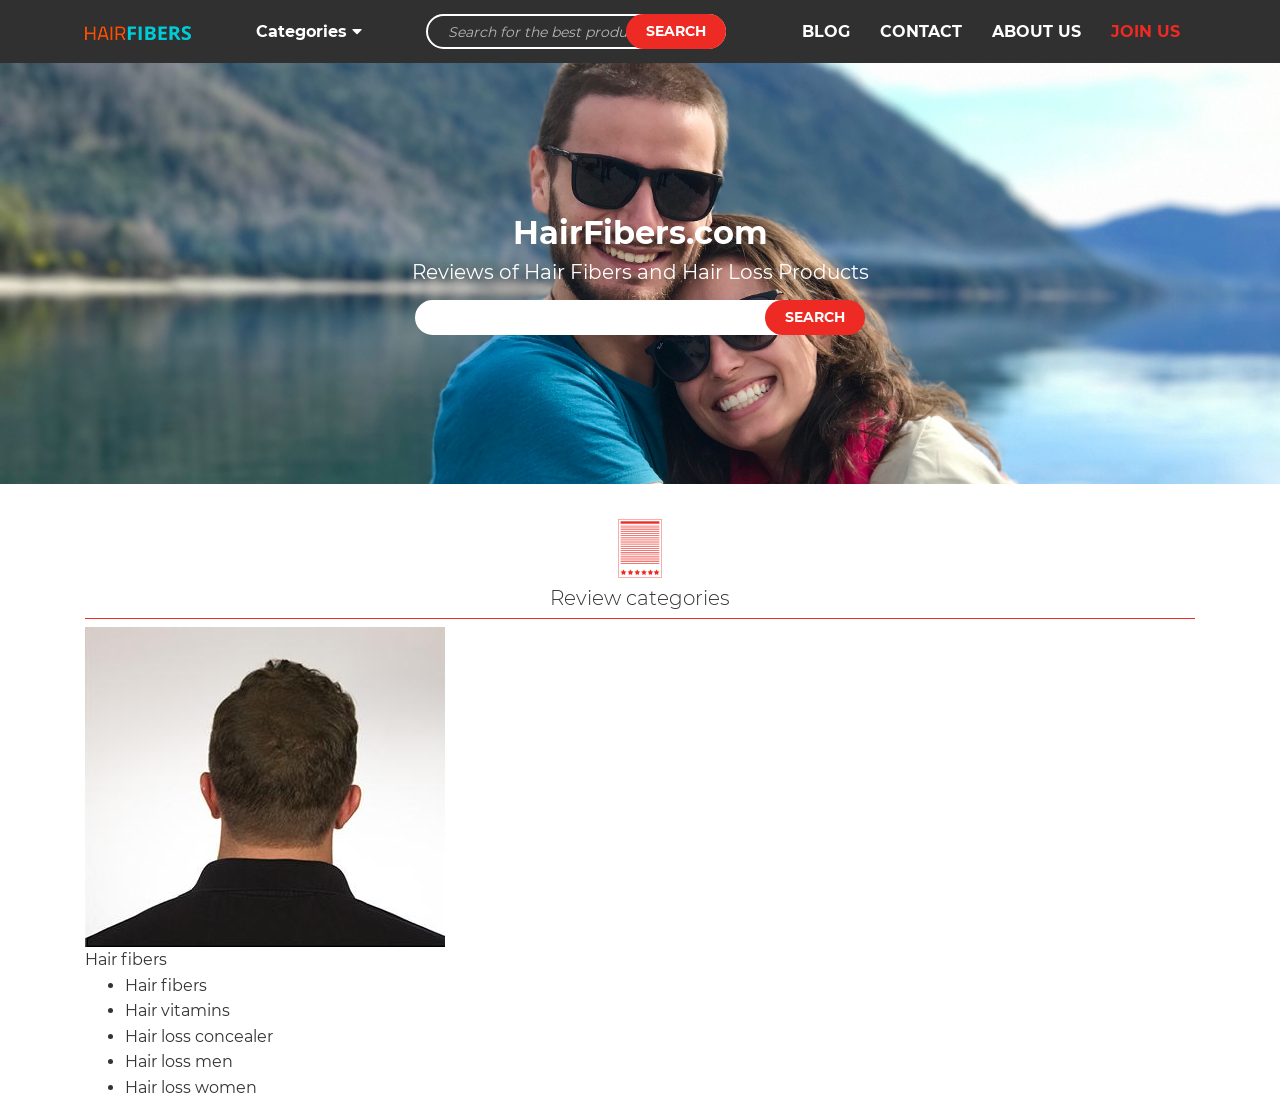
==== commit 73ce1b6c: "begin first page" ====
--- a/app/index.html
+++ b/app/index.html
@@ -68,7 +68,7 @@
 						<li><a href="#">BLOG</a></li>
 						<li><a href="#">CONTACT</a></li>
 						<li><a href="#">About US</a></li>
-						<li><a href="#">join us</a></li>
+						<li class="accent"><a href="#">join us</a></li>
 					</ul>
 				</nav>
 			</div>
@@ -89,6 +89,31 @@
 				<h4 class="section-title">Review categories</h4>
 				<hr>
 			</div>
+			<div class="categories-wrap">
+				<div class="container">
+					<div class="row">
+						<div class="col-md-3">
+							<div class="categories-item">
+								<div class="categories-item-cat">
+									<div class="categories-item-image">
+										<img src="img/hair.png" alt="">
+									</div>
+									<div class="categories-item-title">Hair fibers</div>
+								</div>
+								<div class="categories-item-desc">
+									<ul>
+										<li>Hair fibers</li>
+										<li>Hair vitamins</li>
+										<li>Hair loss concealer</li>
+										<li>Hair loss men</li>
+										<li>Hair loss women</li>
+									</ul>
+								</div>
+							</div>
+						</div>
+					</div>
+				</div>
+			</div>
 		</section>
 	</main>
 
--- a/app/css/main.min.css
+++ b/app/css/main.min.css
@@ -1 +1 @@
-@font-face{font-family:roboto-example;font-weight:400;font-style:normal;src:url(../fonts/RobotoRegular/RobotoRegular.eot);src:url(../fonts/RobotoRegular/RobotoRegular.eot?#iefix) format("embedded-opentype"),url(../fonts/RobotoRegular/RobotoRegular.woff) format("woff"),url(../fonts/RobotoRegular/RobotoRegular.ttf) format("truetype")}@font-face{font-family:roboto-example;font-weight:700;font-style:normal;src:url(../fonts/RobotoBold/RobotoBold.eot);src:url(../fonts/RobotoBold/RobotoBold.eot?#iefix) format("embedded-opentype"),url(../fonts/RobotoBold/RobotoBold.woff) format("woff"),url(../fonts/RobotoBold/RobotoBold.ttf) format("truetype")}*,::after,::before{-webkit-box-sizing:border-box;box-sizing:border-box}html{font-family:sans-serif;line-height:1.15;-webkit-text-size-adjust:100%;-ms-text-size-adjust:100%;-ms-overflow-style:scrollbar;-webkit-tap-highlight-color:transparent}@-ms-viewport{width:device-width}article,aside,dialog,figcaption,figure,footer,header,hgroup,main,nav,section{display:block}body{margin:0;font-family:-apple-system,BlinkMacSystemFont,"Segoe UI",Roboto,"Helvetica Neue",Arial,sans-serif,"Apple Color Emoji","Segoe UI Emoji","Segoe UI Symbol";font-size:1rem;font-weight:400;line-height:1.5;color:#212529;text-align:left;background-color:#fff}[tabindex="-1"]:focus{outline:0!important}hr{-webkit-box-sizing:content-box;box-sizing:content-box;height:0;overflow:visible}h1,h2,h3,h4,h5,h6{margin-top:0;margin-bottom:.5rem}p{margin-top:0;margin-bottom:1rem}abbr[data-original-title],abbr[title]{text-decoration:underline;-webkit-text-decoration:underline dotted;text-decoration:underline dotted;cursor:help;border-bottom:0}address{margin-bottom:1rem;font-style:normal;line-height:inherit}dl,ol,ul{margin-top:0;margin-bottom:1rem}ol ol,ol ul,ul ol,ul ul{margin-bottom:0}dt{font-weight:700}dd{margin-bottom:.5rem;margin-left:0}blockquote{margin:0 0 1rem}dfn{font-style:italic}b,strong{font-weight:bolder}small{font-size:80%}sub,sup{position:relative;font-size:75%;line-height:0;vertical-align:baseline}sub{bottom:-.25em}sup{top:-.5em}a{color:#007bff;text-decoration:none;background-color:transparent;-webkit-text-decoration-skip:objects}a:hover{color:#0056b3;text-decoration:underline}a:not([href]):not([tabindex]){color:inherit;text-decoration:none}a:not([href]):not([tabindex]):focus,a:not([href]):not([tabindex]):hover{color:inherit;text-decoration:none}a:not([href]):not([tabindex]):focus{outline:0}code,kbd,pre,samp{font-family:monospace,monospace;font-size:1em}pre{margin-top:0;margin-bottom:1rem;overflow:auto;-ms-overflow-style:scrollbar}figure{margin:0 0 1rem}img{vertical-align:middle;border-style:none}svg:not(:root){overflow:hidden}table{border-collapse:collapse}caption{padding-top:.75rem;padding-bottom:.75rem;color:#6c757d;text-align:left;caption-side:bottom}th{text-align:inherit}label{display:inline-block;margin-bottom:.5rem}button{-webkit-border-radius:0;border-radius:0}button:focus{outline:1px dotted;outline:5px auto -webkit-focus-ring-color}button,input,optgroup,select,textarea{margin:0;font-family:inherit;font-size:inherit;line-height:inherit}button,input{overflow:visible}button,select{text-transform:none}[type=reset],[type=submit],button,html [type=button]{-webkit-appearance:button}[type=button]::-moz-focus-inner,[type=reset]::-moz-focus-inner,[type=submit]::-moz-focus-inner,button::-moz-focus-inner{padding:0;border-style:none}input[type=checkbox],input[type=radio]{-webkit-box-sizing:border-box;box-sizing:border-box;padding:0}input[type=date],input[type=datetime-local],input[type=month],input[type=time]{-webkit-appearance:listbox}textarea{overflow:auto;resize:vertical}fieldset{min-width:0;padding:0;margin:0;border:0}legend{display:block;width:100%;max-width:100%;padding:0;margin-bottom:.5rem;font-size:1.5rem;line-height:inherit;color:inherit;white-space:normal}progress{vertical-align:baseline}[type=number]::-webkit-inner-spin-button,[type=number]::-webkit-outer-spin-button{height:auto}[type=search]{outline-offset:-2px;-webkit-appearance:none}[type=search]::-webkit-search-cancel-button,[type=search]::-webkit-search-decoration{-webkit-appearance:none}::-webkit-file-upload-button{font:inherit;-webkit-appearance:button}output{display:inline-block}summary{display:list-item;cursor:pointer}template{display:none}[hidden]{display:none!important}@-ms-viewport{width:device-width}html{-webkit-box-sizing:border-box;box-sizing:border-box;-ms-overflow-style:scrollbar}*,::after,::before{-webkit-box-sizing:inherit;box-sizing:inherit}.container{width:100%;padding-right:15px;padding-left:15px;margin-right:auto;margin-left:auto}@media (min-width:576px){.container{max-width:540px}}@media (min-width:768px){.container{max-width:720px}}@media (min-width:992px){.container{max-width:960px}}@media (min-width:1200px){.container{max-width:1140px}}.container-fluid{width:100%;padding-right:15px;padding-left:15px;margin-right:auto;margin-left:auto}.row{display:-webkit-box;display:-webkit-flex;display:-ms-flexbox;display:flex;-webkit-flex-wrap:wrap;-ms-flex-wrap:wrap;flex-wrap:wrap;margin-right:-15px;margin-left:-15px}.no-gutters{margin-right:0;margin-left:0}.no-gutters>.col,.no-gutters>[class*=col-]{padding-right:0;padding-left:0}.col,.col-1,.col-10,.col-11,.col-12,.col-2,.col-3,.col-4,.col-5,.col-6,.col-7,.col-8,.col-9,.col-auto,.col-lg,.col-lg-1,.col-lg-10,.col-lg-11,.col-lg-12,.col-lg-2,.col-lg-3,.col-lg-4,.col-lg-5,.col-lg-6,.col-lg-7,.col-lg-8,.col-lg-9,.col-lg-auto,.col-md,.col-md-1,.col-md-10,.col-md-11,.col-md-12,.col-md-2,.col-md-3,.col-md-4,.col-md-5,.col-md-6,.col-md-7,.col-md-8,.col-md-9,.col-md-auto,.col-sm,.col-sm-1,.col-sm-10,.col-sm-11,.col-sm-12,.col-sm-2,.col-sm-3,.col-sm-4,.col-sm-5,.col-sm-6,.col-sm-7,.col-sm-8,.col-sm-9,.col-sm-auto,.col-xl,.col-xl-1,.col-xl-10,.col-xl-11,.col-xl-12,.col-xl-2,.col-xl-3,.col-xl-4,.col-xl-5,.col-xl-6,.col-xl-7,.col-xl-8,.col-xl-9,.col-xl-auto{position:relative;width:100%;min-height:1px;padding-right:15px;padding-left:15px}.col{-webkit-flex-basis:0;-ms-flex-preferred-size:0;flex-basis:0;-webkit-box-flex:1;-webkit-flex-grow:1;-ms-flex-positive:1;flex-grow:1;max-width:100%}.col-auto{-webkit-box-flex:0;-webkit-flex:0 0 auto;-ms-flex:0 0 auto;flex:0 0 auto;width:auto;max-width:none}.col-1{-webkit-box-flex:0;-webkit-flex:0 0 8.33333%;-ms-flex:0 0 8.33333%;flex:0 0 8.33333%;max-width:8.33333%}.col-2{-webkit-box-flex:0;-webkit-flex:0 0 16.66667%;-ms-flex:0 0 16.66667%;flex:0 0 16.66667%;max-width:16.66667%}.col-3{-webkit-box-flex:0;-webkit-flex:0 0 25%;-ms-flex:0 0 25%;flex:0 0 25%;max-width:25%}.col-4{-webkit-box-flex:0;-webkit-flex:0 0 33.33333%;-ms-flex:0 0 33.33333%;flex:0 0 33.33333%;max-width:33.33333%}.col-5{-webkit-box-flex:0;-webkit-flex:0 0 41.66667%;-ms-flex:0 0 41.66667%;flex:0 0 41.66667%;max-width:41.66667%}.col-6{-webkit-box-flex:0;-webkit-flex:0 0 50%;-ms-flex:0 0 50%;flex:0 0 50%;max-width:50%}.col-7{-webkit-box-flex:0;-webkit-flex:0 0 58.33333%;-ms-flex:0 0 58.33333%;flex:0 0 58.33333%;max-width:58.33333%}.col-8{-webkit-box-flex:0;-webkit-flex:0 0 66.66667%;-ms-flex:0 0 66.66667%;flex:0 0 66.66667%;max-width:66.66667%}.col-9{-webkit-box-flex:0;-webkit-flex:0 0 75%;-ms-flex:0 0 75%;flex:0 0 75%;max-width:75%}.col-10{-webkit-box-flex:0;-webkit-flex:0 0 83.33333%;-ms-flex:0 0 83.33333%;flex:0 0 83.33333%;max-width:83.33333%}.col-11{-webkit-box-flex:0;-webkit-flex:0 0 91.66667%;-ms-flex:0 0 91.66667%;flex:0 0 91.66667%;max-width:91.66667%}.col-12{-webkit-box-flex:0;-webkit-flex:0 0 100%;-ms-flex:0 0 100%;flex:0 0 100%;max-width:100%}.order-first{-webkit-box-ordinal-group:0;-webkit-order:-1;-ms-flex-order:-1;order:-1}.order-last{-webkit-box-ordinal-group:14;-webkit-order:13;-ms-flex-order:13;order:13}.order-0{-webkit-box-ordinal-group:1;-webkit-order:0;-ms-flex-order:0;order:0}.order-1{-webkit-box-ordinal-group:2;-webkit-order:1;-ms-flex-order:1;order:1}.order-2{-webkit-box-ordinal-group:3;-webkit-order:2;-ms-flex-order:2;order:2}.order-3{-webkit-box-ordinal-group:4;-webkit-order:3;-ms-flex-order:3;order:3}.order-4{-webkit-box-ordinal-group:5;-webkit-order:4;-ms-flex-order:4;order:4}.order-5{-webkit-box-ordinal-group:6;-webkit-order:5;-ms-flex-order:5;order:5}.order-6{-webkit-box-ordinal-group:7;-webkit-order:6;-ms-flex-order:6;order:6}.order-7{-webkit-box-ordinal-group:8;-webkit-order:7;-ms-flex-order:7;order:7}.order-8{-webkit-box-ordinal-group:9;-webkit-order:8;-ms-flex-order:8;order:8}.order-9{-webkit-box-ordinal-group:10;-webkit-order:9;-ms-flex-order:9;order:9}.order-10{-webkit-box-ordinal-group:11;-webkit-order:10;-ms-flex-order:10;order:10}.order-11{-webkit-box-ordinal-group:12;-webkit-order:11;-ms-flex-order:11;order:11}.order-12{-webkit-box-ordinal-group:13;-webkit-order:12;-ms-flex-order:12;order:12}.offset-1{margin-left:8.33333%}.offset-2{margin-left:16.66667%}.offset-3{margin-left:25%}.offset-4{margin-left:33.33333%}.offset-5{margin-left:41.66667%}.offset-6{margin-left:50%}.offset-7{margin-left:58.33333%}.offset-8{margin-left:66.66667%}.offset-9{margin-left:75%}.offset-10{margin-left:83.33333%}.offset-11{margin-left:91.66667%}@media (min-width:576px){.col-sm{-webkit-flex-basis:0;-ms-flex-preferred-size:0;flex-basis:0;-webkit-box-flex:1;-webkit-flex-grow:1;-ms-flex-positive:1;flex-grow:1;max-width:100%}.col-sm-auto{-webkit-box-flex:0;-webkit-flex:0 0 auto;-ms-flex:0 0 auto;flex:0 0 auto;width:auto;max-width:none}.col-sm-1{-webkit-box-flex:0;-webkit-flex:0 0 8.33333%;-ms-flex:0 0 8.33333%;flex:0 0 8.33333%;max-width:8.33333%}.col-sm-2{-webkit-box-flex:0;-webkit-flex:0 0 16.66667%;-ms-flex:0 0 16.66667%;flex:0 0 16.66667%;max-width:16.66667%}.col-sm-3{-webkit-box-flex:0;-webkit-flex:0 0 25%;-ms-flex:0 0 25%;flex:0 0 25%;max-width:25%}.col-sm-4{-webkit-box-flex:0;-webkit-flex:0 0 33.33333%;-ms-flex:0 0 33.33333%;flex:0 0 33.33333%;max-width:33.33333%}.col-sm-5{-webkit-box-flex:0;-webkit-flex:0 0 41.66667%;-ms-flex:0 0 41.66667%;flex:0 0 41.66667%;max-width:41.66667%}.col-sm-6{-webkit-box-flex:0;-webkit-flex:0 0 50%;-ms-flex:0 0 50%;flex:0 0 50%;max-width:50%}.col-sm-7{-webkit-box-flex:0;-webkit-flex:0 0 58.33333%;-ms-flex:0 0 58.33333%;flex:0 0 58.33333%;max-width:58.33333%}.col-sm-8{-webkit-box-flex:0;-webkit-flex:0 0 66.66667%;-ms-flex:0 0 66.66667%;flex:0 0 66.66667%;max-width:66.66667%}.col-sm-9{-webkit-box-flex:0;-webkit-flex:0 0 75%;-ms-flex:0 0 75%;flex:0 0 75%;max-width:75%}.col-sm-10{-webkit-box-flex:0;-webkit-flex:0 0 83.33333%;-ms-flex:0 0 83.33333%;flex:0 0 83.33333%;max-width:83.33333%}.col-sm-11{-webkit-box-flex:0;-webkit-flex:0 0 91.66667%;-ms-flex:0 0 91.66667%;flex:0 0 91.66667%;max-width:91.66667%}.col-sm-12{-webkit-box-flex:0;-webkit-flex:0 0 100%;-ms-flex:0 0 100%;flex:0 0 100%;max-width:100%}.order-sm-first{-webkit-box-ordinal-group:0;-webkit-order:-1;-ms-flex-order:-1;order:-1}.order-sm-last{-webkit-box-ordinal-group:14;-webkit-order:13;-ms-flex-order:13;order:13}.order-sm-0{-webkit-box-ordinal-group:1;-webkit-order:0;-ms-flex-order:0;order:0}.order-sm-1{-webkit-box-ordinal-group:2;-webkit-order:1;-ms-flex-order:1;order:1}.order-sm-2{-webkit-box-ordinal-group:3;-webkit-order:2;-ms-flex-order:2;order:2}.order-sm-3{-webkit-box-ordinal-group:4;-webkit-order:3;-ms-flex-order:3;order:3}.order-sm-4{-webkit-box-ordinal-group:5;-webkit-order:4;-ms-flex-order:4;order:4}.order-sm-5{-webkit-box-ordinal-group:6;-webkit-order:5;-ms-flex-order:5;order:5}.order-sm-6{-webkit-box-ordinal-group:7;-webkit-order:6;-ms-flex-order:6;order:6}.order-sm-7{-webkit-box-ordinal-group:8;-webkit-order:7;-ms-flex-order:7;order:7}.order-sm-8{-webkit-box-ordinal-group:9;-webkit-order:8;-ms-flex-order:8;order:8}.order-sm-9{-webkit-box-ordinal-group:10;-webkit-order:9;-ms-flex-order:9;order:9}.order-sm-10{-webkit-box-ordinal-group:11;-webkit-order:10;-ms-flex-order:10;order:10}.order-sm-11{-webkit-box-ordinal-group:12;-webkit-order:11;-ms-flex-order:11;order:11}.order-sm-12{-webkit-box-ordinal-group:13;-webkit-order:12;-ms-flex-order:12;order:12}.offset-sm-0{margin-left:0}.offset-sm-1{margin-left:8.33333%}.offset-sm-2{margin-left:16.66667%}.offset-sm-3{margin-left:25%}.offset-sm-4{margin-left:33.33333%}.offset-sm-5{margin-left:41.66667%}.offset-sm-6{margin-left:50%}.offset-sm-7{margin-left:58.33333%}.offset-sm-8{margin-left:66.66667%}.offset-sm-9{margin-left:75%}.offset-sm-10{margin-left:83.33333%}.offset-sm-11{margin-left:91.66667%}}@media (min-width:768px){.col-md{-webkit-flex-basis:0;-ms-flex-preferred-size:0;flex-basis:0;-webkit-box-flex:1;-webkit-flex-grow:1;-ms-flex-positive:1;flex-grow:1;max-width:100%}.col-md-auto{-webkit-box-flex:0;-webkit-flex:0 0 auto;-ms-flex:0 0 auto;flex:0 0 auto;width:auto;max-width:none}.col-md-1{-webkit-box-flex:0;-webkit-flex:0 0 8.33333%;-ms-flex:0 0 8.33333%;flex:0 0 8.33333%;max-width:8.33333%}.col-md-2{-webkit-box-flex:0;-webkit-flex:0 0 16.66667%;-ms-flex:0 0 16.66667%;flex:0 0 16.66667%;max-width:16.66667%}.col-md-3{-webkit-box-flex:0;-webkit-flex:0 0 25%;-ms-flex:0 0 25%;flex:0 0 25%;max-width:25%}.col-md-4{-webkit-box-flex:0;-webkit-flex:0 0 33.33333%;-ms-flex:0 0 33.33333%;flex:0 0 33.33333%;max-width:33.33333%}.col-md-5{-webkit-box-flex:0;-webkit-flex:0 0 41.66667%;-ms-flex:0 0 41.66667%;flex:0 0 41.66667%;max-width:41.66667%}.col-md-6{-webkit-box-flex:0;-webkit-flex:0 0 50%;-ms-flex:0 0 50%;flex:0 0 50%;max-width:50%}.col-md-7{-webkit-box-flex:0;-webkit-flex:0 0 58.33333%;-ms-flex:0 0 58.33333%;flex:0 0 58.33333%;max-width:58.33333%}.col-md-8{-webkit-box-flex:0;-webkit-flex:0 0 66.66667%;-ms-flex:0 0 66.66667%;flex:0 0 66.66667%;max-width:66.66667%}.col-md-9{-webkit-box-flex:0;-webkit-flex:0 0 75%;-ms-flex:0 0 75%;flex:0 0 75%;max-width:75%}.col-md-10{-webkit-box-flex:0;-webkit-flex:0 0 83.33333%;-ms-flex:0 0 83.33333%;flex:0 0 83.33333%;max-width:83.33333%}.col-md-11{-webkit-box-flex:0;-webkit-flex:0 0 91.66667%;-ms-flex:0 0 91.66667%;flex:0 0 91.66667%;max-width:91.66667%}.col-md-12{-webkit-box-flex:0;-webkit-flex:0 0 100%;-ms-flex:0 0 100%;flex:0 0 100%;max-width:100%}.order-md-first{-webkit-box-ordinal-group:0;-webkit-order:-1;-ms-flex-order:-1;order:-1}.order-md-last{-webkit-box-ordinal-group:14;-webkit-order:13;-ms-flex-order:13;order:13}.order-md-0{-webkit-box-ordinal-group:1;-webkit-order:0;-ms-flex-order:0;order:0}.order-md-1{-webkit-box-ordinal-group:2;-webkit-order:1;-ms-flex-order:1;order:1}.order-md-2{-webkit-box-ordinal-group:3;-webkit-order:2;-ms-flex-order:2;order:2}.order-md-3{-webkit-box-ordinal-group:4;-webkit-order:3;-ms-flex-order:3;order:3}.order-md-4{-webkit-box-ordinal-group:5;-webkit-order:4;-ms-flex-order:4;order:4}.order-md-5{-webkit-box-ordinal-group:6;-webkit-order:5;-ms-flex-order:5;order:5}.order-md-6{-webkit-box-ordinal-group:7;-webkit-order:6;-ms-flex-order:6;order:6}.order-md-7{-webkit-box-ordinal-group:8;-webkit-order:7;-ms-flex-order:7;order:7}.order-md-8{-webkit-box-ordinal-group:9;-webkit-order:8;-ms-flex-order:8;order:8}.order-md-9{-webkit-box-ordinal-group:10;-webkit-order:9;-ms-flex-order:9;order:9}.order-md-10{-webkit-box-ordinal-group:11;-webkit-order:10;-ms-flex-order:10;order:10}.order-md-11{-webkit-box-ordinal-group:12;-webkit-order:11;-ms-flex-order:11;order:11}.order-md-12{-webkit-box-ordinal-group:13;-webkit-order:12;-ms-flex-order:12;order:12}.offset-md-0{margin-left:0}.offset-md-1{margin-left:8.33333%}.offset-md-2{margin-left:16.66667%}.offset-md-3{margin-left:25%}.offset-md-4{margin-left:33.33333%}.offset-md-5{margin-left:41.66667%}.offset-md-6{margin-left:50%}.offset-md-7{margin-left:58.33333%}.offset-md-8{margin-left:66.66667%}.offset-md-9{margin-left:75%}.offset-md-10{margin-left:83.33333%}.offset-md-11{margin-left:91.66667%}}@media (min-width:992px){.col-lg{-webkit-flex-basis:0;-ms-flex-preferred-size:0;flex-basis:0;-webkit-box-flex:1;-webkit-flex-grow:1;-ms-flex-positive:1;flex-grow:1;max-width:100%}.col-lg-auto{-webkit-box-flex:0;-webkit-flex:0 0 auto;-ms-flex:0 0 auto;flex:0 0 auto;width:auto;max-width:none}.col-lg-1{-webkit-box-flex:0;-webkit-flex:0 0 8.33333%;-ms-flex:0 0 8.33333%;flex:0 0 8.33333%;max-width:8.33333%}.col-lg-2{-webkit-box-flex:0;-webkit-flex:0 0 16.66667%;-ms-flex:0 0 16.66667%;flex:0 0 16.66667%;max-width:16.66667%}.col-lg-3{-webkit-box-flex:0;-webkit-flex:0 0 25%;-ms-flex:0 0 25%;flex:0 0 25%;max-width:25%}.col-lg-4{-webkit-box-flex:0;-webkit-flex:0 0 33.33333%;-ms-flex:0 0 33.33333%;flex:0 0 33.33333%;max-width:33.33333%}.col-lg-5{-webkit-box-flex:0;-webkit-flex:0 0 41.66667%;-ms-flex:0 0 41.66667%;flex:0 0 41.66667%;max-width:41.66667%}.col-lg-6{-webkit-box-flex:0;-webkit-flex:0 0 50%;-ms-flex:0 0 50%;flex:0 0 50%;max-width:50%}.col-lg-7{-webkit-box-flex:0;-webkit-flex:0 0 58.33333%;-ms-flex:0 0 58.33333%;flex:0 0 58.33333%;max-width:58.33333%}.col-lg-8{-webkit-box-flex:0;-webkit-flex:0 0 66.66667%;-ms-flex:0 0 66.66667%;flex:0 0 66.66667%;max-width:66.66667%}.col-lg-9{-webkit-box-flex:0;-webkit-flex:0 0 75%;-ms-flex:0 0 75%;flex:0 0 75%;max-width:75%}.col-lg-10{-webkit-box-flex:0;-webkit-flex:0 0 83.33333%;-ms-flex:0 0 83.33333%;flex:0 0 83.33333%;max-width:83.33333%}.col-lg-11{-webkit-box-flex:0;-webkit-flex:0 0 91.66667%;-ms-flex:0 0 91.66667%;flex:0 0 91.66667%;max-width:91.66667%}.col-lg-12{-webkit-box-flex:0;-webkit-flex:0 0 100%;-ms-flex:0 0 100%;flex:0 0 100%;max-width:100%}.order-lg-first{-webkit-box-ordinal-group:0;-webkit-order:-1;-ms-flex-order:-1;order:-1}.order-lg-last{-webkit-box-ordinal-group:14;-webkit-order:13;-ms-flex-order:13;order:13}.order-lg-0{-webkit-box-ordinal-group:1;-webkit-order:0;-ms-flex-order:0;order:0}.order-lg-1{-webkit-box-ordinal-group:2;-webkit-order:1;-ms-flex-order:1;order:1}.order-lg-2{-webkit-box-ordinal-group:3;-webkit-order:2;-ms-flex-order:2;order:2}.order-lg-3{-webkit-box-ordinal-group:4;-webkit-order:3;-ms-flex-order:3;order:3}.order-lg-4{-webkit-box-ordinal-group:5;-webkit-order:4;-ms-flex-order:4;order:4}.order-lg-5{-webkit-box-ordinal-group:6;-webkit-order:5;-ms-flex-order:5;order:5}.order-lg-6{-webkit-box-ordinal-group:7;-webkit-order:6;-ms-flex-order:6;order:6}.order-lg-7{-webkit-box-ordinal-group:8;-webkit-order:7;-ms-flex-order:7;order:7}.order-lg-8{-webkit-box-ordinal-group:9;-webkit-order:8;-ms-flex-order:8;order:8}.order-lg-9{-webkit-box-ordinal-group:10;-webkit-order:9;-ms-flex-order:9;order:9}.order-lg-10{-webkit-box-ordinal-group:11;-webkit-order:10;-ms-flex-order:10;order:10}.order-lg-11{-webkit-box-ordinal-group:12;-webkit-order:11;-ms-flex-order:11;order:11}.order-lg-12{-webkit-box-ordinal-group:13;-webkit-order:12;-ms-flex-order:12;order:12}.offset-lg-0{margin-left:0}.offset-lg-1{margin-left:8.33333%}.offset-lg-2{margin-left:16.66667%}.offset-lg-3{margin-left:25%}.offset-lg-4{margin-left:33.33333%}.offset-lg-5{margin-left:41.66667%}.offset-lg-6{margin-left:50%}.offset-lg-7{margin-left:58.33333%}.offset-lg-8{margin-left:66.66667%}.offset-lg-9{margin-left:75%}.offset-lg-10{margin-left:83.33333%}.offset-lg-11{margin-left:91.66667%}}@media (min-width:1200px){.col-xl{-webkit-flex-basis:0;-ms-flex-preferred-size:0;flex-basis:0;-webkit-box-flex:1;-webkit-flex-grow:1;-ms-flex-positive:1;flex-grow:1;max-width:100%}.col-xl-auto{-webkit-box-flex:0;-webkit-flex:0 0 auto;-ms-flex:0 0 auto;flex:0 0 auto;width:auto;max-width:none}.col-xl-1{-webkit-box-flex:0;-webkit-flex:0 0 8.33333%;-ms-flex:0 0 8.33333%;flex:0 0 8.33333%;max-width:8.33333%}.col-xl-2{-webkit-box-flex:0;-webkit-flex:0 0 16.66667%;-ms-flex:0 0 16.66667%;flex:0 0 16.66667%;max-width:16.66667%}.col-xl-3{-webkit-box-flex:0;-webkit-flex:0 0 25%;-ms-flex:0 0 25%;flex:0 0 25%;max-width:25%}.col-xl-4{-webkit-box-flex:0;-webkit-flex:0 0 33.33333%;-ms-flex:0 0 33.33333%;flex:0 0 33.33333%;max-width:33.33333%}.col-xl-5{-webkit-box-flex:0;-webkit-flex:0 0 41.66667%;-ms-flex:0 0 41.66667%;flex:0 0 41.66667%;max-width:41.66667%}.col-xl-6{-webkit-box-flex:0;-webkit-flex:0 0 50%;-ms-flex:0 0 50%;flex:0 0 50%;max-width:50%}.col-xl-7{-webkit-box-flex:0;-webkit-flex:0 0 58.33333%;-ms-flex:0 0 58.33333%;flex:0 0 58.33333%;max-width:58.33333%}.col-xl-8{-webkit-box-flex:0;-webkit-flex:0 0 66.66667%;-ms-flex:0 0 66.66667%;flex:0 0 66.66667%;max-width:66.66667%}.col-xl-9{-webkit-box-flex:0;-webkit-flex:0 0 75%;-ms-flex:0 0 75%;flex:0 0 75%;max-width:75%}.col-xl-10{-webkit-box-flex:0;-webkit-flex:0 0 83.33333%;-ms-flex:0 0 83.33333%;flex:0 0 83.33333%;max-width:83.33333%}.col-xl-11{-webkit-box-flex:0;-webkit-flex:0 0 91.66667%;-ms-flex:0 0 91.66667%;flex:0 0 91.66667%;max-width:91.66667%}.col-xl-12{-webkit-box-flex:0;-webkit-flex:0 0 100%;-ms-flex:0 0 100%;flex:0 0 100%;max-width:100%}.order-xl-first{-webkit-box-ordinal-group:0;-webkit-order:-1;-ms-flex-order:-1;order:-1}.order-xl-last{-webkit-box-ordinal-group:14;-webkit-order:13;-ms-flex-order:13;order:13}.order-xl-0{-webkit-box-ordinal-group:1;-webkit-order:0;-ms-flex-order:0;order:0}.order-xl-1{-webkit-box-ordinal-group:2;-webkit-order:1;-ms-flex-order:1;order:1}.order-xl-2{-webkit-box-ordinal-group:3;-webkit-order:2;-ms-flex-order:2;order:2}.order-xl-3{-webkit-box-ordinal-group:4;-webkit-order:3;-ms-flex-order:3;order:3}.order-xl-4{-webkit-box-ordinal-group:5;-webkit-order:4;-ms-flex-order:4;order:4}.order-xl-5{-webkit-box-ordinal-group:6;-webkit-order:5;-ms-flex-order:5;order:5}.order-xl-6{-webkit-box-ordinal-group:7;-webkit-order:6;-ms-flex-order:6;order:6}.order-xl-7{-webkit-box-ordinal-group:8;-webkit-order:7;-ms-flex-order:7;order:7}.order-xl-8{-webkit-box-ordinal-group:9;-webkit-order:8;-ms-flex-order:8;order:8}.order-xl-9{-webkit-box-ordinal-group:10;-webkit-order:9;-ms-flex-order:9;order:9}.order-xl-10{-webkit-box-ordinal-group:11;-webkit-order:10;-ms-flex-order:10;order:10}.order-xl-11{-webkit-box-ordinal-group:12;-webkit-order:11;-ms-flex-order:11;order:11}.order-xl-12{-webkit-box-ordinal-group:13;-webkit-order:12;-ms-flex-order:12;order:12}.offset-xl-0{margin-left:0}.offset-xl-1{margin-left:8.33333%}.offset-xl-2{margin-left:16.66667%}.offset-xl-3{margin-left:25%}.offset-xl-4{margin-left:33.33333%}.offset-xl-5{margin-left:41.66667%}.offset-xl-6{margin-left:50%}.offset-xl-7{margin-left:58.33333%}.offset-xl-8{margin-left:66.66667%}.offset-xl-9{margin-left:75%}.offset-xl-10{margin-left:83.33333%}.offset-xl-11{margin-left:91.66667%}}.d-none{display:none!important}.d-inline{display:inline!important}.d-inline-block{display:inline-block!important}.d-block{display:block!important}.d-table{display:table!important}.d-table-row{display:table-row!important}.d-table-cell{display:table-cell!important}.d-flex{display:-webkit-box!important;display:-webkit-flex!important;display:-ms-flexbox!important;display:flex!important}.d-inline-flex{display:-webkit-inline-box!important;display:-webkit-inline-flex!important;display:-ms-inline-flexbox!important;display:inline-flex!important}@media (min-width:576px){.d-sm-none{display:none!important}.d-sm-inline{display:inline!important}.d-sm-inline-block{display:inline-block!important}.d-sm-block{display:block!important}.d-sm-table{display:table!important}.d-sm-table-row{display:table-row!important}.d-sm-table-cell{display:table-cell!important}.d-sm-flex{display:-webkit-box!important;display:-webkit-flex!important;display:-ms-flexbox!important;display:flex!important}.d-sm-inline-flex{display:-webkit-inline-box!important;display:-webkit-inline-flex!important;display:-ms-inline-flexbox!important;display:inline-flex!important}}@media (min-width:768px){.d-md-none{display:none!important}.d-md-inline{display:inline!important}.d-md-inline-block{display:inline-block!important}.d-md-block{display:block!important}.d-md-table{display:table!important}.d-md-table-row{display:table-row!important}.d-md-table-cell{display:table-cell!important}.d-md-flex{display:-webkit-box!important;display:-webkit-flex!important;display:-ms-flexbox!important;display:flex!important}.d-md-inline-flex{display:-webkit-inline-box!important;display:-webkit-inline-flex!important;display:-ms-inline-flexbox!important;display:inline-flex!important}}@media (min-width:992px){.d-lg-none{display:none!important}.d-lg-inline{display:inline!important}.d-lg-inline-block{display:inline-block!important}.d-lg-block{display:block!important}.d-lg-table{display:table!important}.d-lg-table-row{display:table-row!important}.d-lg-table-cell{display:table-cell!important}.d-lg-flex{display:-webkit-box!important;display:-webkit-flex!important;display:-ms-flexbox!important;display:flex!important}.d-lg-inline-flex{display:-webkit-inline-box!important;display:-webkit-inline-flex!important;display:-ms-inline-flexbox!important;display:inline-flex!important}}@media (min-width:1200px){.d-xl-none{display:none!important}.d-xl-inline{display:inline!important}.d-xl-inline-block{display:inline-block!important}.d-xl-block{display:block!important}.d-xl-table{display:table!important}.d-xl-table-row{display:table-row!important}.d-xl-table-cell{display:table-cell!important}.d-xl-flex{display:-webkit-box!important;display:-webkit-flex!important;display:-ms-flexbox!important;display:flex!important}.d-xl-inline-flex{display:-webkit-inline-box!important;display:-webkit-inline-flex!important;display:-ms-inline-flexbox!important;display:inline-flex!important}}@media print{.d-print-none{display:none!important}.d-print-inline{display:inline!important}.d-print-inline-block{display:inline-block!important}.d-print-block{display:block!important}.d-print-table{display:table!important}.d-print-table-row{display:table-row!important}.d-print-table-cell{display:table-cell!important}.d-print-flex{display:-webkit-box!important;display:-webkit-flex!important;display:-ms-flexbox!important;display:flex!important}.d-print-inline-flex{display:-webkit-inline-box!important;display:-webkit-inline-flex!important;display:-ms-inline-flexbox!important;display:inline-flex!important}}.flex-row{-webkit-box-orient:horizontal!important;-webkit-box-direction:normal!important;-webkit-flex-direction:row!important;-ms-flex-direction:row!important;flex-direction:row!important}.flex-column{-webkit-box-orient:vertical!important;-webkit-box-direction:normal!important;-webkit-flex-direction:column!important;-ms-flex-direction:column!important;flex-direction:column!important}.flex-row-reverse{-webkit-box-orient:horizontal!important;-webkit-box-direction:reverse!important;-webkit-flex-direction:row-reverse!important;-ms-flex-direction:row-reverse!important;flex-direction:row-reverse!important}.flex-column-reverse{-webkit-box-orient:vertical!important;-webkit-box-direction:reverse!important;-webkit-flex-direction:column-reverse!important;-ms-flex-direction:column-reverse!important;flex-direction:column-reverse!important}.flex-wrap{-webkit-flex-wrap:wrap!important;-ms-flex-wrap:wrap!important;flex-wrap:wrap!important}.flex-nowrap{-webkit-flex-wrap:nowrap!important;-ms-flex-wrap:nowrap!important;flex-wrap:nowrap!important}.flex-wrap-reverse{-webkit-flex-wrap:wrap-reverse!important;-ms-flex-wrap:wrap-reverse!important;flex-wrap:wrap-reverse!important}.justify-content-start{-webkit-box-pack:start!important;-webkit-justify-content:flex-start!important;-ms-flex-pack:start!important;justify-content:flex-start!important}.justify-content-end{-webkit-box-pack:end!important;-webkit-justify-content:flex-end!important;-ms-flex-pack:end!important;justify-content:flex-end!important}.justify-content-center{-webkit-box-pack:center!important;-webkit-justify-content:center!important;-ms-flex-pack:center!important;justify-content:center!important}.justify-content-between{-webkit-box-pack:justify!important;-webkit-justify-content:space-between!important;-ms-flex-pack:justify!important;justify-content:space-between!important}.justify-content-around{-webkit-justify-content:space-around!important;-ms-flex-pack:distribute!important;justify-content:space-around!important}.align-items-start{-webkit-box-align:start!important;-webkit-align-items:flex-start!important;-ms-flex-align:start!important;align-items:flex-start!important}.align-items-end{-webkit-box-align:end!important;-webkit-align-items:flex-end!important;-ms-flex-align:end!important;align-items:flex-end!important}.align-items-center{-webkit-box-align:center!important;-webkit-align-items:center!important;-ms-flex-align:center!important;align-items:center!important}.align-items-baseline{-webkit-box-align:baseline!important;-webkit-align-items:baseline!important;-ms-flex-align:baseline!important;align-items:baseline!important}.align-items-stretch{-webkit-box-align:stretch!important;-webkit-align-items:stretch!important;-ms-flex-align:stretch!important;align-items:stretch!important}.align-content-start{-webkit-align-content:flex-start!important;-ms-flex-line-pack:start!important;align-content:flex-start!important}.align-content-end{-webkit-align-content:flex-end!important;-ms-flex-line-pack:end!important;align-content:flex-end!important}.align-content-center{-webkit-align-content:center!important;-ms-flex-line-pack:center!important;align-content:center!important}.align-content-between{-webkit-align-content:space-between!important;-ms-flex-line-pack:justify!important;align-content:space-between!important}.align-content-around{-webkit-align-content:space-around!important;-ms-flex-line-pack:distribute!important;align-content:space-around!important}.align-content-stretch{-webkit-align-content:stretch!important;-ms-flex-line-pack:stretch!important;align-content:stretch!important}.align-self-auto{-webkit-align-self:auto!important;-ms-flex-item-align:auto!important;align-self:auto!important}.align-self-start{-webkit-align-self:flex-start!important;-ms-flex-item-align:start!important;align-self:flex-start!important}.align-self-end{-webkit-align-self:flex-end!important;-ms-flex-item-align:end!important;align-self:flex-end!important}.align-self-center{-webkit-align-self:center!important;-ms-flex-item-align:center!important;align-self:center!important}.align-self-baseline{-webkit-align-self:baseline!important;-ms-flex-item-align:baseline!important;align-self:baseline!important}.align-self-stretch{-webkit-align-self:stretch!important;-ms-flex-item-align:stretch!important;align-self:stretch!important}@media (min-width:576px){.flex-sm-row{-webkit-box-orient:horizontal!important;-webkit-box-direction:normal!important;-webkit-flex-direction:row!important;-ms-flex-direction:row!important;flex-direction:row!important}.flex-sm-column{-webkit-box-orient:vertical!important;-webkit-box-direction:normal!important;-webkit-flex-direction:column!important;-ms-flex-direction:column!important;flex-direction:column!important}.flex-sm-row-reverse{-webkit-box-orient:horizontal!important;-webkit-box-direction:reverse!important;-webkit-flex-direction:row-reverse!important;-ms-flex-direction:row-reverse!important;flex-direction:row-reverse!important}.flex-sm-column-reverse{-webkit-box-orient:vertical!important;-webkit-box-direction:reverse!important;-webkit-flex-direction:column-reverse!important;-ms-flex-direction:column-reverse!important;flex-direction:column-reverse!important}.flex-sm-wrap{-webkit-flex-wrap:wrap!important;-ms-flex-wrap:wrap!important;flex-wrap:wrap!important}.flex-sm-nowrap{-webkit-flex-wrap:nowrap!important;-ms-flex-wrap:nowrap!important;flex-wrap:nowrap!important}.flex-sm-wrap-reverse{-webkit-flex-wrap:wrap-reverse!important;-ms-flex-wrap:wrap-reverse!important;flex-wrap:wrap-reverse!important}.justify-content-sm-start{-webkit-box-pack:start!important;-webkit-justify-content:flex-start!important;-ms-flex-pack:start!important;justify-content:flex-start!important}.justify-content-sm-end{-webkit-box-pack:end!important;-webkit-justify-content:flex-end!important;-ms-flex-pack:end!important;justify-content:flex-end!important}.justify-content-sm-center{-webkit-box-pack:center!important;-webkit-justify-content:center!important;-ms-flex-pack:center!important;justify-content:center!important}.justify-content-sm-between{-webkit-box-pack:justify!important;-webkit-justify-content:space-between!important;-ms-flex-pack:justify!important;justify-content:space-between!important}.justify-content-sm-around{-webkit-justify-content:space-around!important;-ms-flex-pack:distribute!important;justify-content:space-around!important}.align-items-sm-start{-webkit-box-align:start!important;-webkit-align-items:flex-start!important;-ms-flex-align:start!important;align-items:flex-start!important}.align-items-sm-end{-webkit-box-align:end!important;-webkit-align-items:flex-end!important;-ms-flex-align:end!important;align-items:flex-end!important}.align-items-sm-center{-webkit-box-align:center!important;-webkit-align-items:center!important;-ms-flex-align:center!important;align-items:center!important}.align-items-sm-baseline{-webkit-box-align:baseline!important;-webkit-align-items:baseline!important;-ms-flex-align:baseline!important;align-items:baseline!important}.align-items-sm-stretch{-webkit-box-align:stretch!important;-webkit-align-items:stretch!important;-ms-flex-align:stretch!important;align-items:stretch!important}.align-content-sm-start{-webkit-align-content:flex-start!important;-ms-flex-line-pack:start!important;align-content:flex-start!important}.align-content-sm-end{-webkit-align-content:flex-end!important;-ms-flex-line-pack:end!important;align-content:flex-end!important}.align-content-sm-center{-webkit-align-content:center!important;-ms-flex-line-pack:center!important;align-content:center!important}.align-content-sm-between{-webkit-align-content:space-between!important;-ms-flex-line-pack:justify!important;align-content:space-between!important}.align-content-sm-around{-webkit-align-content:space-around!important;-ms-flex-line-pack:distribute!important;align-content:space-around!important}.align-content-sm-stretch{-webkit-align-content:stretch!important;-ms-flex-line-pack:stretch!important;align-content:stretch!important}.align-self-sm-auto{-webkit-align-self:auto!important;-ms-flex-item-align:auto!important;align-self:auto!important}.align-self-sm-start{-webkit-align-self:flex-start!important;-ms-flex-item-align:start!important;align-self:flex-start!important}.align-self-sm-end{-webkit-align-self:flex-end!important;-ms-flex-item-align:end!important;align-self:flex-end!important}.align-self-sm-center{-webkit-align-self:center!important;-ms-flex-item-align:center!important;align-self:center!important}.align-self-sm-baseline{-webkit-align-self:baseline!important;-ms-flex-item-align:baseline!important;align-self:baseline!important}.align-self-sm-stretch{-webkit-align-self:stretch!important;-ms-flex-item-align:stretch!important;align-self:stretch!important}}@media (min-width:768px){.flex-md-row{-webkit-box-orient:horizontal!important;-webkit-box-direction:normal!important;-webkit-flex-direction:row!important;-ms-flex-direction:row!important;flex-direction:row!important}.flex-md-column{-webkit-box-orient:vertical!important;-webkit-box-direction:normal!important;-webkit-flex-direction:column!important;-ms-flex-direction:column!important;flex-direction:column!important}.flex-md-row-reverse{-webkit-box-orient:horizontal!important;-webkit-box-direction:reverse!important;-webkit-flex-direction:row-reverse!important;-ms-flex-direction:row-reverse!important;flex-direction:row-reverse!important}.flex-md-column-reverse{-webkit-box-orient:vertical!important;-webkit-box-direction:reverse!important;-webkit-flex-direction:column-reverse!important;-ms-flex-direction:column-reverse!important;flex-direction:column-reverse!important}.flex-md-wrap{-webkit-flex-wrap:wrap!important;-ms-flex-wrap:wrap!important;flex-wrap:wrap!important}.flex-md-nowrap{-webkit-flex-wrap:nowrap!important;-ms-flex-wrap:nowrap!important;flex-wrap:nowrap!important}.flex-md-wrap-reverse{-webkit-flex-wrap:wrap-reverse!important;-ms-flex-wrap:wrap-reverse!important;flex-wrap:wrap-reverse!important}.justify-content-md-start{-webkit-box-pack:start!important;-webkit-justify-content:flex-start!important;-ms-flex-pack:start!important;justify-content:flex-start!important}.justify-content-md-end{-webkit-box-pack:end!important;-webkit-justify-content:flex-end!important;-ms-flex-pack:end!important;justify-content:flex-end!important}.justify-content-md-center{-webkit-box-pack:center!important;-webkit-justify-content:center!important;-ms-flex-pack:center!important;justify-content:center!important}.justify-content-md-between{-webkit-box-pack:justify!important;-webkit-justify-content:space-between!important;-ms-flex-pack:justify!important;justify-content:space-between!important}.justify-content-md-around{-webkit-justify-content:space-around!important;-ms-flex-pack:distribute!important;justify-content:space-around!important}.align-items-md-start{-webkit-box-align:start!important;-webkit-align-items:flex-start!important;-ms-flex-align:start!important;align-items:flex-start!important}.align-items-md-end{-webkit-box-align:end!important;-webkit-align-items:flex-end!important;-ms-flex-align:end!important;align-items:flex-end!important}.align-items-md-center{-webkit-box-align:center!important;-webkit-align-items:center!important;-ms-flex-align:center!important;align-items:center!important}.align-items-md-baseline{-webkit-box-align:baseline!important;-webkit-align-items:baseline!important;-ms-flex-align:baseline!important;align-items:baseline!important}.align-items-md-stretch{-webkit-box-align:stretch!important;-webkit-align-items:stretch!important;-ms-flex-align:stretch!important;align-items:stretch!important}.align-content-md-start{-webkit-align-content:flex-start!important;-ms-flex-line-pack:start!important;align-content:flex-start!important}.align-content-md-end{-webkit-align-content:flex-end!important;-ms-flex-line-pack:end!important;align-content:flex-end!important}.align-content-md-center{-webkit-align-content:center!important;-ms-flex-line-pack:center!important;align-content:center!important}.align-content-md-between{-webkit-align-content:space-between!important;-ms-flex-line-pack:justify!important;align-content:space-between!important}.align-content-md-around{-webkit-align-content:space-around!important;-ms-flex-line-pack:distribute!important;align-content:space-around!important}.align-content-md-stretch{-webkit-align-content:stretch!important;-ms-flex-line-pack:stretch!important;align-content:stretch!important}.align-self-md-auto{-webkit-align-self:auto!important;-ms-flex-item-align:auto!important;align-self:auto!important}.align-self-md-start{-webkit-align-self:flex-start!important;-ms-flex-item-align:start!important;align-self:flex-start!important}.align-self-md-end{-webkit-align-self:flex-end!important;-ms-flex-item-align:end!important;align-self:flex-end!important}.align-self-md-center{-webkit-align-self:center!important;-ms-flex-item-align:center!important;align-self:center!important}.align-self-md-baseline{-webkit-align-self:baseline!important;-ms-flex-item-align:baseline!important;align-self:baseline!important}.align-self-md-stretch{-webkit-align-self:stretch!important;-ms-flex-item-align:stretch!important;align-self:stretch!important}}@media (min-width:992px){.flex-lg-row{-webkit-box-orient:horizontal!important;-webkit-box-direction:normal!important;-webkit-flex-direction:row!important;-ms-flex-direction:row!important;flex-direction:row!important}.flex-lg-column{-webkit-box-orient:vertical!important;-webkit-box-direction:normal!important;-webkit-flex-direction:column!important;-ms-flex-direction:column!important;flex-direction:column!important}.flex-lg-row-reverse{-webkit-box-orient:horizontal!important;-webkit-box-direction:reverse!important;-webkit-flex-direction:row-reverse!important;-ms-flex-direction:row-reverse!important;flex-direction:row-reverse!important}.flex-lg-column-reverse{-webkit-box-orient:vertical!important;-webkit-box-direction:reverse!important;-webkit-flex-direction:column-reverse!important;-ms-flex-direction:column-reverse!important;flex-direction:column-reverse!important}.flex-lg-wrap{-webkit-flex-wrap:wrap!important;-ms-flex-wrap:wrap!important;flex-wrap:wrap!important}.flex-lg-nowrap{-webkit-flex-wrap:nowrap!important;-ms-flex-wrap:nowrap!important;flex-wrap:nowrap!important}.flex-lg-wrap-reverse{-webkit-flex-wrap:wrap-reverse!important;-ms-flex-wrap:wrap-reverse!important;flex-wrap:wrap-reverse!important}.justify-content-lg-start{-webkit-box-pack:start!important;-webkit-justify-content:flex-start!important;-ms-flex-pack:start!important;justify-content:flex-start!important}.justify-content-lg-end{-webkit-box-pack:end!important;-webkit-justify-content:flex-end!important;-ms-flex-pack:end!important;justify-content:flex-end!important}.justify-content-lg-center{-webkit-box-pack:center!important;-webkit-justify-content:center!important;-ms-flex-pack:center!important;justify-content:center!important}.justify-content-lg-between{-webkit-box-pack:justify!important;-webkit-justify-content:space-between!important;-ms-flex-pack:justify!important;justify-content:space-between!important}.justify-content-lg-around{-webkit-justify-content:space-around!important;-ms-flex-pack:distribute!important;justify-content:space-around!important}.align-items-lg-start{-webkit-box-align:start!important;-webkit-align-items:flex-start!important;-ms-flex-align:start!important;align-items:flex-start!important}.align-items-lg-end{-webkit-box-align:end!important;-webkit-align-items:flex-end!important;-ms-flex-align:end!important;align-items:flex-end!important}.align-items-lg-center{-webkit-box-align:center!important;-webkit-align-items:center!important;-ms-flex-align:center!important;align-items:center!important}.align-items-lg-baseline{-webkit-box-align:baseline!important;-webkit-align-items:baseline!important;-ms-flex-align:baseline!important;align-items:baseline!important}.align-items-lg-stretch{-webkit-box-align:stretch!important;-webkit-align-items:stretch!important;-ms-flex-align:stretch!important;align-items:stretch!important}.align-content-lg-start{-webkit-align-content:flex-start!important;-ms-flex-line-pack:start!important;align-content:flex-start!important}.align-content-lg-end{-webkit-align-content:flex-end!important;-ms-flex-line-pack:end!important;align-content:flex-end!important}.align-content-lg-center{-webkit-align-content:center!important;-ms-flex-line-pack:center!important;align-content:center!important}.align-content-lg-between{-webkit-align-content:space-between!important;-ms-flex-line-pack:justify!important;align-content:space-between!important}.align-content-lg-around{-webkit-align-content:space-around!important;-ms-flex-line-pack:distribute!important;align-content:space-around!important}.align-content-lg-stretch{-webkit-align-content:stretch!important;-ms-flex-line-pack:stretch!important;align-content:stretch!important}.align-self-lg-auto{-webkit-align-self:auto!important;-ms-flex-item-align:auto!important;align-self:auto!important}.align-self-lg-start{-webkit-align-self:flex-start!important;-ms-flex-item-align:start!important;align-self:flex-start!important}.align-self-lg-end{-webkit-align-self:flex-end!important;-ms-flex-item-align:end!important;align-self:flex-end!important}.align-self-lg-center{-webkit-align-self:center!important;-ms-flex-item-align:center!important;align-self:center!important}.align-self-lg-baseline{-webkit-align-self:baseline!important;-ms-flex-item-align:baseline!important;align-self:baseline!important}.align-self-lg-stretch{-webkit-align-self:stretch!important;-ms-flex-item-align:stretch!important;align-self:stretch!important}}@media (min-width:1200px){.flex-xl-row{-webkit-box-orient:horizontal!important;-webkit-box-direction:normal!important;-webkit-flex-direction:row!important;-ms-flex-direction:row!important;flex-direction:row!important}.flex-xl-column{-webkit-box-orient:vertical!important;-webkit-box-direction:normal!important;-webkit-flex-direction:column!important;-ms-flex-direction:column!important;flex-direction:column!important}.flex-xl-row-reverse{-webkit-box-orient:horizontal!important;-webkit-box-direction:reverse!important;-webkit-flex-direction:row-reverse!important;-ms-flex-direction:row-reverse!important;flex-direction:row-reverse!important}.flex-xl-column-reverse{-webkit-box-orient:vertical!important;-webkit-box-direction:reverse!important;-webkit-flex-direction:column-reverse!important;-ms-flex-direction:column-reverse!important;flex-direction:column-reverse!important}.flex-xl-wrap{-webkit-flex-wrap:wrap!important;-ms-flex-wrap:wrap!important;flex-wrap:wrap!important}.flex-xl-nowrap{-webkit-flex-wrap:nowrap!important;-ms-flex-wrap:nowrap!important;flex-wrap:nowrap!important}.flex-xl-wrap-reverse{-webkit-flex-wrap:wrap-reverse!important;-ms-flex-wrap:wrap-reverse!important;flex-wrap:wrap-reverse!important}.justify-content-xl-start{-webkit-box-pack:start!important;-webkit-justify-content:flex-start!important;-ms-flex-pack:start!important;justify-content:flex-start!important}.justify-content-xl-end{-webkit-box-pack:end!important;-webkit-justify-content:flex-end!important;-ms-flex-pack:end!important;justify-content:flex-end!important}.justify-content-xl-center{-webkit-box-pack:center!important;-webkit-justify-content:center!important;-ms-flex-pack:center!important;justify-content:center!important}.justify-content-xl-between{-webkit-box-pack:justify!important;-webkit-justify-content:space-between!important;-ms-flex-pack:justify!important;justify-content:space-between!important}.justify-content-xl-around{-webkit-justify-content:space-around!important;-ms-flex-pack:distribute!important;justify-content:space-around!important}.align-items-xl-start{-webkit-box-align:start!important;-webkit-align-items:flex-start!important;-ms-flex-align:start!important;align-items:flex-start!important}.align-items-xl-end{-webkit-box-align:end!important;-webkit-align-items:flex-end!important;-ms-flex-align:end!important;align-items:flex-end!important}.align-items-xl-center{-webkit-box-align:center!important;-webkit-align-items:center!important;-ms-flex-align:center!important;align-items:center!important}.align-items-xl-baseline{-webkit-box-align:baseline!important;-webkit-align-items:baseline!important;-ms-flex-align:baseline!important;align-items:baseline!important}.align-items-xl-stretch{-webkit-box-align:stretch!important;-webkit-align-items:stretch!important;-ms-flex-align:stretch!important;align-items:stretch!important}.align-content-xl-start{-webkit-align-content:flex-start!important;-ms-flex-line-pack:start!important;align-content:flex-start!important}.align-content-xl-end{-webkit-align-content:flex-end!important;-ms-flex-line-pack:end!important;align-content:flex-end!important}.align-content-xl-center{-webkit-align-content:center!important;-ms-flex-line-pack:center!important;align-content:center!important}.align-content-xl-between{-webkit-align-content:space-between!important;-ms-flex-line-pack:justify!important;align-content:space-between!important}.align-content-xl-around{-webkit-align-content:space-around!important;-ms-flex-line-pack:distribute!important;align-content:space-around!important}.align-content-xl-stretch{-webkit-align-content:stretch!important;-ms-flex-line-pack:stretch!important;align-content:stretch!important}.align-self-xl-auto{-webkit-align-self:auto!important;-ms-flex-item-align:auto!important;align-self:auto!important}.align-self-xl-start{-webkit-align-self:flex-start!important;-ms-flex-item-align:start!important;align-self:flex-start!important}.align-self-xl-end{-webkit-align-self:flex-end!important;-ms-flex-item-align:end!important;align-self:flex-end!important}.align-self-xl-center{-webkit-align-self:center!important;-ms-flex-item-align:center!important;align-self:center!important}.align-self-xl-baseline{-webkit-align-self:baseline!important;-ms-flex-item-align:baseline!important;align-self:baseline!important}.align-self-xl-stretch{-webkit-align-self:stretch!important;-ms-flex-item-align:stretch!important;align-self:stretch!important}}.w-25{width:25%!important}.w-50{width:50%!important}.w-75{width:75%!important}.w-100{width:100%!important}.h-25{height:25%!important}.h-50{height:50%!important}.h-75{height:75%!important}.h-100{height:100%!important}.mw-100{max-width:100%!important}.mh-100{max-height:100%!important}::-webkit-input-placeholder{color:#666}::-moz-placeholder{color:#666}:-ms-input-placeholder{color:#666}::-ms-input-placeholder{color:#666}::placeholder{color:#666}::-moz-selection{background-color:#ed2a23;color:#fff}::selection{background-color:#ed2a23;color:#fff}body{font-size:16px;min-width:320px;position:relative;line-height:1.6;font-family:roboto-example,sans-serif;overflow-x:hidden;color:#333}body input,body textarea{border:#666 1px solid;outline:0}body input:focus:required:invalid,body textarea:focus:required:invalid{border-color:red}body input:required:valid,body textarea:required:valid{border-color:green}.img-responsive{display:block;max-width:100%;height:auto}.img-responsive.img-width{width:100%}.text-center{text-align:center}b,strong{font-weight:700}header{position:relative;background-color:#303030;color:#fff}header .header-wrap{height:63px;display:-webkit-box;display:-webkit-flex;display:-ms-flexbox;display:flex;-webkit-box-pack:justify;-webkit-justify-content:space-between;-ms-flex-pack:justify;justify-content:space-between;-webkit-box-align:center;-webkit-align-items:center;-ms-flex-align:center;align-items:center}header .header-menu ul{margin:0;padding:0}header .header-menu ul li{padding:0;margin:0;display:inline-block;margin-left:-4px}header .header-menu ul li a{text-transform:uppercase;color:#fff;padding:0 15px}header .submenu{background-color:#333;margin:0;cursor:default;padding:0;position:absolute;top:63px;display:none;-webkit-box-pack:center;-webkit-justify-content:center;-ms-flex-pack:center;justify-content:center;-webkit-box-align:center;-webkit-align-items:center;-ms-flex-align:center;align-items:center;left:0;width:100%}header .submenu.active{display:-webkit-box;display:-webkit-flex;display:-ms-flexbox;display:flex}header .submenu li{list-style-type:none;margin-left:-4px;margin:0;padding:0}header .submenu li:not(:last-child){border-right:1px solid #434343}header .submenu li a{display:block;padding:10px;font-size:16px;margin:0 15px;color:#fff}header .header-category{cursor:pointer}header .header-search input{border-color:#fff;color:#fff;width:300px}header .header-search input::-webkit-input-placeholder{color:rgba(255,255,255,.65);font-style:italic}header .header-search input::-moz-placeholder{color:rgba(255,255,255,.65);font-style:italic}header .header-search input:-ms-input-placeholder{color:rgba(255,255,255,.65);font-style:italic}header .header-search input::-ms-input-placeholder{color:rgba(255,255,255,.65);font-style:italic}header .header-search input::placeholder{color:rgba(255,255,255,.65);font-style:italic}.inline-form{position:relative}.inline-form input{height:35px;-webkit-border-radius:20px;border-radius:20px;padding-left:20px;font-size:14px;border-width:2px;border-style:solid;background-color:transparent}.inline-form .button{position:absolute;top:0;right:0;height:35px;line-height:35px}.button{cursor:pointer;font-size:14px;text-transform:uppercase;padding:0 20px;display:inline-block;font-weight:700;color:#fff;background-color:#ed2a23;border:none;-webkit-border-radius:20px;border-radius:20px}.first-screen{display:-webkit-box;display:-webkit-flex;display:-ms-flexbox;display:flex;-webkit-box-orient:vertical;-webkit-box-direction:normal;-webkit-flex-direction:column;-ms-flex-direction:column;flex-direction:column;-webkit-box-pack:center;-webkit-justify-content:center;-ms-flex-pack:center;justify-content:center;-webkit-box-align:center;-webkit-align-items:center;-ms-flex-align:center;align-items:center;color:#fff;width:100%;height:421px;-webkit-background-size:cover;background-size:cover;background-position:center 30%;background-repeat:no-repeat}.first-screen h1{font-size:32px;line-height:39px}.first-screen .site-description{font-size:20px;line-height:24px}.first-screen .inline-form{width:450px;max-width:90%}.first-screen .inline-form input{color:#333;background-color:#fff;border-color:#fff;width:90%}main{padding-top:33px}section.s-default .section-icon{height:64px;width:64px;display:block;background-position:center;background-repeat:no-repeat;-webkit-background-size:contain;background-size:contain;margin:0 auto}section.s-default .section-title{font-size:20px;line-height:24px;text-align:center;margin-top:5px}section.s-default hr{color:#ed2a23;background-color:#ed2a23;border:none;height:1px}+@font-face{font-family:Roboto;font-weight:400;font-style:normal;src:url(../fonts/RobotoRegular/RobotoRegular.eot);src:url(../fonts/RobotoRegular/RobotoRegular.eot?#iefix) format("embedded-opentype"),url(../fonts/RobotoRegular/RobotoRegular.woff) format("woff"),url(../fonts/RobotoRegular/RobotoRegular.ttf) format("truetype")}@font-face{font-family:Roboto;font-weight:700;font-style:normal;src:url(../fonts/RobotoBold/RobotoBold.eot);src:url(../fonts/RobotoBold/RobotoBold.eot?#iefix) format("embedded-opentype"),url(../fonts/RobotoBold/RobotoBold.woff) format("woff"),url(../fonts/RobotoBold/RobotoBold.ttf) format("truetype")}@font-face{font-family:OpenSans;font-weight:400;font-style:normal;src:url(../fonts/OpenSans/OpenSansRegular/OpenSansRegular.eot);src:url(../fonts/OpenSans/OpenSansRegular/OpenSansRegular.eot?#iefix) format("embedded-opentype"),url(../fonts/OpenSans/OpenSansRegular/OpenSansRegular.woff) format("woff"),url(../fonts/OpenSans/OpenSansRegular/OpenSansRegular.ttf) format("truetype")}@font-face{font-family:OpenSans;font-weight:700;font-style:normal;src:url(../fonts/OpenSans/OpenSansBold/OpenSansBold.eot);src:url(../fonts/OpenSans/OpenSansBold/OpenSansBold.eot?#iefix) format("embedded-opentype"),url(../fonts/OpenSans/OpenSansBold/OpenSansBold.woff) format("woff"),url(../fonts/OpenSans/OpenSansBold/OpenSansBold.ttf) format("truetype")}@font-face{font-family:OpenSans;font-weight:200;font-style:normal;src:url(../fonts/OpenSans/OpenSansLight/OpenSansLight.eot);src:url(../fonts/OpenSans/OpenSansLight/OpenSansLight.eot?#iefix) format("embedded-opentype"),url(../fonts/OpenSans/OpenSansLight/OpenSansLight.woff) format("woff"),url(../fonts/OpenSans/OpenSansLight/OpenSansLight.ttf) format("truetype")}@font-face{font-family:Montserrat;font-weight:400;font-style:normal;src:url(../fonts/Montserrat/MontserratRegular/MontserratRegular.eot);src:url(../fonts/Montserrat/MontserratRegular/MontserratRegular.eot?#iefix) format("embedded-opentype"),url(../fonts/Montserrat/MontserratRegular/MontserratRegular.woff) format("woff"),url(../fonts/Montserrat/MontserratRegular/MontserratRegular.ttf) format("truetype")}@font-face{font-family:Montserrat;font-weight:200;font-style:normal;src:url(../fonts/Montserrat/MontserratLight/MontserratLight.eot);src:url(../fonts/Montserrat/MontserratLight/MontserratLight.eot?#iefix) format("embedded-opentype"),url(../fonts/Montserrat/MontserratLight/MontserratLight.woff) format("woff"),url(../fonts/Montserrat/MontserratLight/MontserratLight.ttf) format("truetype")}@font-face{font-family:Montserrat;font-weight:700;font-style:normal;src:url(../fonts/Montserrat/MontserratBold/MontserratBold.eot);src:url(../fonts/Montserrat/MontserratBold/MontserratBold.eot?#iefix) format("embedded-opentype"),url(../fonts/Montserrat/MontserratBold/MontserratBold.woff) format("woff"),url(../fonts/Montserrat/MontserratBold/MontserratBold.ttf) format("truetype")}*,::after,::before{-webkit-box-sizing:border-box;box-sizing:border-box}html{font-family:sans-serif;line-height:1.15;-webkit-text-size-adjust:100%;-ms-text-size-adjust:100%;-ms-overflow-style:scrollbar;-webkit-tap-highlight-color:transparent}@-ms-viewport{width:device-width}article,aside,dialog,figcaption,figure,footer,header,hgroup,main,nav,section{display:block}body{margin:0;font-family:-apple-system,BlinkMacSystemFont,"Segoe UI",Roboto,"Helvetica Neue",Arial,sans-serif,"Apple Color Emoji","Segoe UI Emoji","Segoe UI Symbol";font-size:1rem;font-weight:400;line-height:1.5;color:#212529;text-align:left;background-color:#fff}[tabindex="-1"]:focus{outline:0!important}hr{-webkit-box-sizing:content-box;box-sizing:content-box;height:0;overflow:visible}h1,h2,h3,h4,h5,h6{margin-top:0;margin-bottom:.5rem}p{margin-top:0;margin-bottom:1rem}abbr[data-original-title],abbr[title]{text-decoration:underline;-webkit-text-decoration:underline dotted;text-decoration:underline dotted;cursor:help;border-bottom:0}address{margin-bottom:1rem;font-style:normal;line-height:inherit}dl,ol,ul{margin-top:0;margin-bottom:1rem}ol ol,ol ul,ul ol,ul ul{margin-bottom:0}dt{font-weight:700}dd{margin-bottom:.5rem;margin-left:0}blockquote{margin:0 0 1rem}dfn{font-style:italic}b,strong{font-weight:bolder}small{font-size:80%}sub,sup{position:relative;font-size:75%;line-height:0;vertical-align:baseline}sub{bottom:-.25em}sup{top:-.5em}a{color:#007bff;text-decoration:none;background-color:transparent;-webkit-text-decoration-skip:objects}a:hover{color:#0056b3;text-decoration:underline}a:not([href]):not([tabindex]){color:inherit;text-decoration:none}a:not([href]):not([tabindex]):focus,a:not([href]):not([tabindex]):hover{color:inherit;text-decoration:none}a:not([href]):not([tabindex]):focus{outline:0}code,kbd,pre,samp{font-family:monospace,monospace;font-size:1em}pre{margin-top:0;margin-bottom:1rem;overflow:auto;-ms-overflow-style:scrollbar}figure{margin:0 0 1rem}img{vertical-align:middle;border-style:none}svg:not(:root){overflow:hidden}table{border-collapse:collapse}caption{padding-top:.75rem;padding-bottom:.75rem;color:#6c757d;text-align:left;caption-side:bottom}th{text-align:inherit}label{display:inline-block;margin-bottom:.5rem}button{-webkit-border-radius:0;border-radius:0}button:focus{outline:1px dotted;outline:5px auto -webkit-focus-ring-color}button,input,optgroup,select,textarea{margin:0;font-family:inherit;font-size:inherit;line-height:inherit}button,input{overflow:visible}button,select{text-transform:none}[type=reset],[type=submit],button,html [type=button]{-webkit-appearance:button}[type=button]::-moz-focus-inner,[type=reset]::-moz-focus-inner,[type=submit]::-moz-focus-inner,button::-moz-focus-inner{padding:0;border-style:none}input[type=checkbox],input[type=radio]{-webkit-box-sizing:border-box;box-sizing:border-box;padding:0}input[type=date],input[type=datetime-local],input[type=month],input[type=time]{-webkit-appearance:listbox}textarea{overflow:auto;resize:vertical}fieldset{min-width:0;padding:0;margin:0;border:0}legend{display:block;width:100%;max-width:100%;padding:0;margin-bottom:.5rem;font-size:1.5rem;line-height:inherit;color:inherit;white-space:normal}progress{vertical-align:baseline}[type=number]::-webkit-inner-spin-button,[type=number]::-webkit-outer-spin-button{height:auto}[type=search]{outline-offset:-2px;-webkit-appearance:none}[type=search]::-webkit-search-cancel-button,[type=search]::-webkit-search-decoration{-webkit-appearance:none}::-webkit-file-upload-button{font:inherit;-webkit-appearance:button}output{display:inline-block}summary{display:list-item;cursor:pointer}template{display:none}[hidden]{display:none!important}@-ms-viewport{width:device-width}html{-webkit-box-sizing:border-box;box-sizing:border-box;-ms-overflow-style:scrollbar}*,::after,::before{-webkit-box-sizing:inherit;box-sizing:inherit}.container{width:100%;padding-right:15px;padding-left:15px;margin-right:auto;margin-left:auto}@media (min-width:576px){.container{max-width:540px}}@media (min-width:768px){.container{max-width:720px}}@media (min-width:992px){.container{max-width:960px}}@media (min-width:1200px){.container{max-width:1140px}}.container-fluid{width:100%;padding-right:15px;padding-left:15px;margin-right:auto;margin-left:auto}.row{display:-webkit-box;display:-webkit-flex;display:-ms-flexbox;display:flex;-webkit-flex-wrap:wrap;-ms-flex-wrap:wrap;flex-wrap:wrap;margin-right:-15px;margin-left:-15px}.no-gutters{margin-right:0;margin-left:0}.no-gutters>.col,.no-gutters>[class*=col-]{padding-right:0;padding-left:0}.col,.col-1,.col-10,.col-11,.col-12,.col-2,.col-3,.col-4,.col-5,.col-6,.col-7,.col-8,.col-9,.col-auto,.col-lg,.col-lg-1,.col-lg-10,.col-lg-11,.col-lg-12,.col-lg-2,.col-lg-3,.col-lg-4,.col-lg-5,.col-lg-6,.col-lg-7,.col-lg-8,.col-lg-9,.col-lg-auto,.col-md,.col-md-1,.col-md-10,.col-md-11,.col-md-12,.col-md-2,.col-md-3,.col-md-4,.col-md-5,.col-md-6,.col-md-7,.col-md-8,.col-md-9,.col-md-auto,.col-sm,.col-sm-1,.col-sm-10,.col-sm-11,.col-sm-12,.col-sm-2,.col-sm-3,.col-sm-4,.col-sm-5,.col-sm-6,.col-sm-7,.col-sm-8,.col-sm-9,.col-sm-auto,.col-xl,.col-xl-1,.col-xl-10,.col-xl-11,.col-xl-12,.col-xl-2,.col-xl-3,.col-xl-4,.col-xl-5,.col-xl-6,.col-xl-7,.col-xl-8,.col-xl-9,.col-xl-auto{position:relative;width:100%;min-height:1px;padding-right:15px;padding-left:15px}.col{-webkit-flex-basis:0;-ms-flex-preferred-size:0;flex-basis:0;-webkit-box-flex:1;-webkit-flex-grow:1;-ms-flex-positive:1;flex-grow:1;max-width:100%}.col-auto{-webkit-box-flex:0;-webkit-flex:0 0 auto;-ms-flex:0 0 auto;flex:0 0 auto;width:auto;max-width:none}.col-1{-webkit-box-flex:0;-webkit-flex:0 0 8.33333%;-ms-flex:0 0 8.33333%;flex:0 0 8.33333%;max-width:8.33333%}.col-2{-webkit-box-flex:0;-webkit-flex:0 0 16.66667%;-ms-flex:0 0 16.66667%;flex:0 0 16.66667%;max-width:16.66667%}.col-3{-webkit-box-flex:0;-webkit-flex:0 0 25%;-ms-flex:0 0 25%;flex:0 0 25%;max-width:25%}.col-4{-webkit-box-flex:0;-webkit-flex:0 0 33.33333%;-ms-flex:0 0 33.33333%;flex:0 0 33.33333%;max-width:33.33333%}.col-5{-webkit-box-flex:0;-webkit-flex:0 0 41.66667%;-ms-flex:0 0 41.66667%;flex:0 0 41.66667%;max-width:41.66667%}.col-6{-webkit-box-flex:0;-webkit-flex:0 0 50%;-ms-flex:0 0 50%;flex:0 0 50%;max-width:50%}.col-7{-webkit-box-flex:0;-webkit-flex:0 0 58.33333%;-ms-flex:0 0 58.33333%;flex:0 0 58.33333%;max-width:58.33333%}.col-8{-webkit-box-flex:0;-webkit-flex:0 0 66.66667%;-ms-flex:0 0 66.66667%;flex:0 0 66.66667%;max-width:66.66667%}.col-9{-webkit-box-flex:0;-webkit-flex:0 0 75%;-ms-flex:0 0 75%;flex:0 0 75%;max-width:75%}.col-10{-webkit-box-flex:0;-webkit-flex:0 0 83.33333%;-ms-flex:0 0 83.33333%;flex:0 0 83.33333%;max-width:83.33333%}.col-11{-webkit-box-flex:0;-webkit-flex:0 0 91.66667%;-ms-flex:0 0 91.66667%;flex:0 0 91.66667%;max-width:91.66667%}.col-12{-webkit-box-flex:0;-webkit-flex:0 0 100%;-ms-flex:0 0 100%;flex:0 0 100%;max-width:100%}.order-first{-webkit-box-ordinal-group:0;-webkit-order:-1;-ms-flex-order:-1;order:-1}.order-last{-webkit-box-ordinal-group:14;-webkit-order:13;-ms-flex-order:13;order:13}.order-0{-webkit-box-ordinal-group:1;-webkit-order:0;-ms-flex-order:0;order:0}.order-1{-webkit-box-ordinal-group:2;-webkit-order:1;-ms-flex-order:1;order:1}.order-2{-webkit-box-ordinal-group:3;-webkit-order:2;-ms-flex-order:2;order:2}.order-3{-webkit-box-ordinal-group:4;-webkit-order:3;-ms-flex-order:3;order:3}.order-4{-webkit-box-ordinal-group:5;-webkit-order:4;-ms-flex-order:4;order:4}.order-5{-webkit-box-ordinal-group:6;-webkit-order:5;-ms-flex-order:5;order:5}.order-6{-webkit-box-ordinal-group:7;-webkit-order:6;-ms-flex-order:6;order:6}.order-7{-webkit-box-ordinal-group:8;-webkit-order:7;-ms-flex-order:7;order:7}.order-8{-webkit-box-ordinal-group:9;-webkit-order:8;-ms-flex-order:8;order:8}.order-9{-webkit-box-ordinal-group:10;-webkit-order:9;-ms-flex-order:9;order:9}.order-10{-webkit-box-ordinal-group:11;-webkit-order:10;-ms-flex-order:10;order:10}.order-11{-webkit-box-ordinal-group:12;-webkit-order:11;-ms-flex-order:11;order:11}.order-12{-webkit-box-ordinal-group:13;-webkit-order:12;-ms-flex-order:12;order:12}.offset-1{margin-left:8.33333%}.offset-2{margin-left:16.66667%}.offset-3{margin-left:25%}.offset-4{margin-left:33.33333%}.offset-5{margin-left:41.66667%}.offset-6{margin-left:50%}.offset-7{margin-left:58.33333%}.offset-8{margin-left:66.66667%}.offset-9{margin-left:75%}.offset-10{margin-left:83.33333%}.offset-11{margin-left:91.66667%}@media (min-width:576px){.col-sm{-webkit-flex-basis:0;-ms-flex-preferred-size:0;flex-basis:0;-webkit-box-flex:1;-webkit-flex-grow:1;-ms-flex-positive:1;flex-grow:1;max-width:100%}.col-sm-auto{-webkit-box-flex:0;-webkit-flex:0 0 auto;-ms-flex:0 0 auto;flex:0 0 auto;width:auto;max-width:none}.col-sm-1{-webkit-box-flex:0;-webkit-flex:0 0 8.33333%;-ms-flex:0 0 8.33333%;flex:0 0 8.33333%;max-width:8.33333%}.col-sm-2{-webkit-box-flex:0;-webkit-flex:0 0 16.66667%;-ms-flex:0 0 16.66667%;flex:0 0 16.66667%;max-width:16.66667%}.col-sm-3{-webkit-box-flex:0;-webkit-flex:0 0 25%;-ms-flex:0 0 25%;flex:0 0 25%;max-width:25%}.col-sm-4{-webkit-box-flex:0;-webkit-flex:0 0 33.33333%;-ms-flex:0 0 33.33333%;flex:0 0 33.33333%;max-width:33.33333%}.col-sm-5{-webkit-box-flex:0;-webkit-flex:0 0 41.66667%;-ms-flex:0 0 41.66667%;flex:0 0 41.66667%;max-width:41.66667%}.col-sm-6{-webkit-box-flex:0;-webkit-flex:0 0 50%;-ms-flex:0 0 50%;flex:0 0 50%;max-width:50%}.col-sm-7{-webkit-box-flex:0;-webkit-flex:0 0 58.33333%;-ms-flex:0 0 58.33333%;flex:0 0 58.33333%;max-width:58.33333%}.col-sm-8{-webkit-box-flex:0;-webkit-flex:0 0 66.66667%;-ms-flex:0 0 66.66667%;flex:0 0 66.66667%;max-width:66.66667%}.col-sm-9{-webkit-box-flex:0;-webkit-flex:0 0 75%;-ms-flex:0 0 75%;flex:0 0 75%;max-width:75%}.col-sm-10{-webkit-box-flex:0;-webkit-flex:0 0 83.33333%;-ms-flex:0 0 83.33333%;flex:0 0 83.33333%;max-width:83.33333%}.col-sm-11{-webkit-box-flex:0;-webkit-flex:0 0 91.66667%;-ms-flex:0 0 91.66667%;flex:0 0 91.66667%;max-width:91.66667%}.col-sm-12{-webkit-box-flex:0;-webkit-flex:0 0 100%;-ms-flex:0 0 100%;flex:0 0 100%;max-width:100%}.order-sm-first{-webkit-box-ordinal-group:0;-webkit-order:-1;-ms-flex-order:-1;order:-1}.order-sm-last{-webkit-box-ordinal-group:14;-webkit-order:13;-ms-flex-order:13;order:13}.order-sm-0{-webkit-box-ordinal-group:1;-webkit-order:0;-ms-flex-order:0;order:0}.order-sm-1{-webkit-box-ordinal-group:2;-webkit-order:1;-ms-flex-order:1;order:1}.order-sm-2{-webkit-box-ordinal-group:3;-webkit-order:2;-ms-flex-order:2;order:2}.order-sm-3{-webkit-box-ordinal-group:4;-webkit-order:3;-ms-flex-order:3;order:3}.order-sm-4{-webkit-box-ordinal-group:5;-webkit-order:4;-ms-flex-order:4;order:4}.order-sm-5{-webkit-box-ordinal-group:6;-webkit-order:5;-ms-flex-order:5;order:5}.order-sm-6{-webkit-box-ordinal-group:7;-webkit-order:6;-ms-flex-order:6;order:6}.order-sm-7{-webkit-box-ordinal-group:8;-webkit-order:7;-ms-flex-order:7;order:7}.order-sm-8{-webkit-box-ordinal-group:9;-webkit-order:8;-ms-flex-order:8;order:8}.order-sm-9{-webkit-box-ordinal-group:10;-webkit-order:9;-ms-flex-order:9;order:9}.order-sm-10{-webkit-box-ordinal-group:11;-webkit-order:10;-ms-flex-order:10;order:10}.order-sm-11{-webkit-box-ordinal-group:12;-webkit-order:11;-ms-flex-order:11;order:11}.order-sm-12{-webkit-box-ordinal-group:13;-webkit-order:12;-ms-flex-order:12;order:12}.offset-sm-0{margin-left:0}.offset-sm-1{margin-left:8.33333%}.offset-sm-2{margin-left:16.66667%}.offset-sm-3{margin-left:25%}.offset-sm-4{margin-left:33.33333%}.offset-sm-5{margin-left:41.66667%}.offset-sm-6{margin-left:50%}.offset-sm-7{margin-left:58.33333%}.offset-sm-8{margin-left:66.66667%}.offset-sm-9{margin-left:75%}.offset-sm-10{margin-left:83.33333%}.offset-sm-11{margin-left:91.66667%}}@media (min-width:768px){.col-md{-webkit-flex-basis:0;-ms-flex-preferred-size:0;flex-basis:0;-webkit-box-flex:1;-webkit-flex-grow:1;-ms-flex-positive:1;flex-grow:1;max-width:100%}.col-md-auto{-webkit-box-flex:0;-webkit-flex:0 0 auto;-ms-flex:0 0 auto;flex:0 0 auto;width:auto;max-width:none}.col-md-1{-webkit-box-flex:0;-webkit-flex:0 0 8.33333%;-ms-flex:0 0 8.33333%;flex:0 0 8.33333%;max-width:8.33333%}.col-md-2{-webkit-box-flex:0;-webkit-flex:0 0 16.66667%;-ms-flex:0 0 16.66667%;flex:0 0 16.66667%;max-width:16.66667%}.col-md-3{-webkit-box-flex:0;-webkit-flex:0 0 25%;-ms-flex:0 0 25%;flex:0 0 25%;max-width:25%}.col-md-4{-webkit-box-flex:0;-webkit-flex:0 0 33.33333%;-ms-flex:0 0 33.33333%;flex:0 0 33.33333%;max-width:33.33333%}.col-md-5{-webkit-box-flex:0;-webkit-flex:0 0 41.66667%;-ms-flex:0 0 41.66667%;flex:0 0 41.66667%;max-width:41.66667%}.col-md-6{-webkit-box-flex:0;-webkit-flex:0 0 50%;-ms-flex:0 0 50%;flex:0 0 50%;max-width:50%}.col-md-7{-webkit-box-flex:0;-webkit-flex:0 0 58.33333%;-ms-flex:0 0 58.33333%;flex:0 0 58.33333%;max-width:58.33333%}.col-md-8{-webkit-box-flex:0;-webkit-flex:0 0 66.66667%;-ms-flex:0 0 66.66667%;flex:0 0 66.66667%;max-width:66.66667%}.col-md-9{-webkit-box-flex:0;-webkit-flex:0 0 75%;-ms-flex:0 0 75%;flex:0 0 75%;max-width:75%}.col-md-10{-webkit-box-flex:0;-webkit-flex:0 0 83.33333%;-ms-flex:0 0 83.33333%;flex:0 0 83.33333%;max-width:83.33333%}.col-md-11{-webkit-box-flex:0;-webkit-flex:0 0 91.66667%;-ms-flex:0 0 91.66667%;flex:0 0 91.66667%;max-width:91.66667%}.col-md-12{-webkit-box-flex:0;-webkit-flex:0 0 100%;-ms-flex:0 0 100%;flex:0 0 100%;max-width:100%}.order-md-first{-webkit-box-ordinal-group:0;-webkit-order:-1;-ms-flex-order:-1;order:-1}.order-md-last{-webkit-box-ordinal-group:14;-webkit-order:13;-ms-flex-order:13;order:13}.order-md-0{-webkit-box-ordinal-group:1;-webkit-order:0;-ms-flex-order:0;order:0}.order-md-1{-webkit-box-ordinal-group:2;-webkit-order:1;-ms-flex-order:1;order:1}.order-md-2{-webkit-box-ordinal-group:3;-webkit-order:2;-ms-flex-order:2;order:2}.order-md-3{-webkit-box-ordinal-group:4;-webkit-order:3;-ms-flex-order:3;order:3}.order-md-4{-webkit-box-ordinal-group:5;-webkit-order:4;-ms-flex-order:4;order:4}.order-md-5{-webkit-box-ordinal-group:6;-webkit-order:5;-ms-flex-order:5;order:5}.order-md-6{-webkit-box-ordinal-group:7;-webkit-order:6;-ms-flex-order:6;order:6}.order-md-7{-webkit-box-ordinal-group:8;-webkit-order:7;-ms-flex-order:7;order:7}.order-md-8{-webkit-box-ordinal-group:9;-webkit-order:8;-ms-flex-order:8;order:8}.order-md-9{-webkit-box-ordinal-group:10;-webkit-order:9;-ms-flex-order:9;order:9}.order-md-10{-webkit-box-ordinal-group:11;-webkit-order:10;-ms-flex-order:10;order:10}.order-md-11{-webkit-box-ordinal-group:12;-webkit-order:11;-ms-flex-order:11;order:11}.order-md-12{-webkit-box-ordinal-group:13;-webkit-order:12;-ms-flex-order:12;order:12}.offset-md-0{margin-left:0}.offset-md-1{margin-left:8.33333%}.offset-md-2{margin-left:16.66667%}.offset-md-3{margin-left:25%}.offset-md-4{margin-left:33.33333%}.offset-md-5{margin-left:41.66667%}.offset-md-6{margin-left:50%}.offset-md-7{margin-left:58.33333%}.offset-md-8{margin-left:66.66667%}.offset-md-9{margin-left:75%}.offset-md-10{margin-left:83.33333%}.offset-md-11{margin-left:91.66667%}}@media (min-width:992px){.col-lg{-webkit-flex-basis:0;-ms-flex-preferred-size:0;flex-basis:0;-webkit-box-flex:1;-webkit-flex-grow:1;-ms-flex-positive:1;flex-grow:1;max-width:100%}.col-lg-auto{-webkit-box-flex:0;-webkit-flex:0 0 auto;-ms-flex:0 0 auto;flex:0 0 auto;width:auto;max-width:none}.col-lg-1{-webkit-box-flex:0;-webkit-flex:0 0 8.33333%;-ms-flex:0 0 8.33333%;flex:0 0 8.33333%;max-width:8.33333%}.col-lg-2{-webkit-box-flex:0;-webkit-flex:0 0 16.66667%;-ms-flex:0 0 16.66667%;flex:0 0 16.66667%;max-width:16.66667%}.col-lg-3{-webkit-box-flex:0;-webkit-flex:0 0 25%;-ms-flex:0 0 25%;flex:0 0 25%;max-width:25%}.col-lg-4{-webkit-box-flex:0;-webkit-flex:0 0 33.33333%;-ms-flex:0 0 33.33333%;flex:0 0 33.33333%;max-width:33.33333%}.col-lg-5{-webkit-box-flex:0;-webkit-flex:0 0 41.66667%;-ms-flex:0 0 41.66667%;flex:0 0 41.66667%;max-width:41.66667%}.col-lg-6{-webkit-box-flex:0;-webkit-flex:0 0 50%;-ms-flex:0 0 50%;flex:0 0 50%;max-width:50%}.col-lg-7{-webkit-box-flex:0;-webkit-flex:0 0 58.33333%;-ms-flex:0 0 58.33333%;flex:0 0 58.33333%;max-width:58.33333%}.col-lg-8{-webkit-box-flex:0;-webkit-flex:0 0 66.66667%;-ms-flex:0 0 66.66667%;flex:0 0 66.66667%;max-width:66.66667%}.col-lg-9{-webkit-box-flex:0;-webkit-flex:0 0 75%;-ms-flex:0 0 75%;flex:0 0 75%;max-width:75%}.col-lg-10{-webkit-box-flex:0;-webkit-flex:0 0 83.33333%;-ms-flex:0 0 83.33333%;flex:0 0 83.33333%;max-width:83.33333%}.col-lg-11{-webkit-box-flex:0;-webkit-flex:0 0 91.66667%;-ms-flex:0 0 91.66667%;flex:0 0 91.66667%;max-width:91.66667%}.col-lg-12{-webkit-box-flex:0;-webkit-flex:0 0 100%;-ms-flex:0 0 100%;flex:0 0 100%;max-width:100%}.order-lg-first{-webkit-box-ordinal-group:0;-webkit-order:-1;-ms-flex-order:-1;order:-1}.order-lg-last{-webkit-box-ordinal-group:14;-webkit-order:13;-ms-flex-order:13;order:13}.order-lg-0{-webkit-box-ordinal-group:1;-webkit-order:0;-ms-flex-order:0;order:0}.order-lg-1{-webkit-box-ordinal-group:2;-webkit-order:1;-ms-flex-order:1;order:1}.order-lg-2{-webkit-box-ordinal-group:3;-webkit-order:2;-ms-flex-order:2;order:2}.order-lg-3{-webkit-box-ordinal-group:4;-webkit-order:3;-ms-flex-order:3;order:3}.order-lg-4{-webkit-box-ordinal-group:5;-webkit-order:4;-ms-flex-order:4;order:4}.order-lg-5{-webkit-box-ordinal-group:6;-webkit-order:5;-ms-flex-order:5;order:5}.order-lg-6{-webkit-box-ordinal-group:7;-webkit-order:6;-ms-flex-order:6;order:6}.order-lg-7{-webkit-box-ordinal-group:8;-webkit-order:7;-ms-flex-order:7;order:7}.order-lg-8{-webkit-box-ordinal-group:9;-webkit-order:8;-ms-flex-order:8;order:8}.order-lg-9{-webkit-box-ordinal-group:10;-webkit-order:9;-ms-flex-order:9;order:9}.order-lg-10{-webkit-box-ordinal-group:11;-webkit-order:10;-ms-flex-order:10;order:10}.order-lg-11{-webkit-box-ordinal-group:12;-webkit-order:11;-ms-flex-order:11;order:11}.order-lg-12{-webkit-box-ordinal-group:13;-webkit-order:12;-ms-flex-order:12;order:12}.offset-lg-0{margin-left:0}.offset-lg-1{margin-left:8.33333%}.offset-lg-2{margin-left:16.66667%}.offset-lg-3{margin-left:25%}.offset-lg-4{margin-left:33.33333%}.offset-lg-5{margin-left:41.66667%}.offset-lg-6{margin-left:50%}.offset-lg-7{margin-left:58.33333%}.offset-lg-8{margin-left:66.66667%}.offset-lg-9{margin-left:75%}.offset-lg-10{margin-left:83.33333%}.offset-lg-11{margin-left:91.66667%}}@media (min-width:1200px){.col-xl{-webkit-flex-basis:0;-ms-flex-preferred-size:0;flex-basis:0;-webkit-box-flex:1;-webkit-flex-grow:1;-ms-flex-positive:1;flex-grow:1;max-width:100%}.col-xl-auto{-webkit-box-flex:0;-webkit-flex:0 0 auto;-ms-flex:0 0 auto;flex:0 0 auto;width:auto;max-width:none}.col-xl-1{-webkit-box-flex:0;-webkit-flex:0 0 8.33333%;-ms-flex:0 0 8.33333%;flex:0 0 8.33333%;max-width:8.33333%}.col-xl-2{-webkit-box-flex:0;-webkit-flex:0 0 16.66667%;-ms-flex:0 0 16.66667%;flex:0 0 16.66667%;max-width:16.66667%}.col-xl-3{-webkit-box-flex:0;-webkit-flex:0 0 25%;-ms-flex:0 0 25%;flex:0 0 25%;max-width:25%}.col-xl-4{-webkit-box-flex:0;-webkit-flex:0 0 33.33333%;-ms-flex:0 0 33.33333%;flex:0 0 33.33333%;max-width:33.33333%}.col-xl-5{-webkit-box-flex:0;-webkit-flex:0 0 41.66667%;-ms-flex:0 0 41.66667%;flex:0 0 41.66667%;max-width:41.66667%}.col-xl-6{-webkit-box-flex:0;-webkit-flex:0 0 50%;-ms-flex:0 0 50%;flex:0 0 50%;max-width:50%}.col-xl-7{-webkit-box-flex:0;-webkit-flex:0 0 58.33333%;-ms-flex:0 0 58.33333%;flex:0 0 58.33333%;max-width:58.33333%}.col-xl-8{-webkit-box-flex:0;-webkit-flex:0 0 66.66667%;-ms-flex:0 0 66.66667%;flex:0 0 66.66667%;max-width:66.66667%}.col-xl-9{-webkit-box-flex:0;-webkit-flex:0 0 75%;-ms-flex:0 0 75%;flex:0 0 75%;max-width:75%}.col-xl-10{-webkit-box-flex:0;-webkit-flex:0 0 83.33333%;-ms-flex:0 0 83.33333%;flex:0 0 83.33333%;max-width:83.33333%}.col-xl-11{-webkit-box-flex:0;-webkit-flex:0 0 91.66667%;-ms-flex:0 0 91.66667%;flex:0 0 91.66667%;max-width:91.66667%}.col-xl-12{-webkit-box-flex:0;-webkit-flex:0 0 100%;-ms-flex:0 0 100%;flex:0 0 100%;max-width:100%}.order-xl-first{-webkit-box-ordinal-group:0;-webkit-order:-1;-ms-flex-order:-1;order:-1}.order-xl-last{-webkit-box-ordinal-group:14;-webkit-order:13;-ms-flex-order:13;order:13}.order-xl-0{-webkit-box-ordinal-group:1;-webkit-order:0;-ms-flex-order:0;order:0}.order-xl-1{-webkit-box-ordinal-group:2;-webkit-order:1;-ms-flex-order:1;order:1}.order-xl-2{-webkit-box-ordinal-group:3;-webkit-order:2;-ms-flex-order:2;order:2}.order-xl-3{-webkit-box-ordinal-group:4;-webkit-order:3;-ms-flex-order:3;order:3}.order-xl-4{-webkit-box-ordinal-group:5;-webkit-order:4;-ms-flex-order:4;order:4}.order-xl-5{-webkit-box-ordinal-group:6;-webkit-order:5;-ms-flex-order:5;order:5}.order-xl-6{-webkit-box-ordinal-group:7;-webkit-order:6;-ms-flex-order:6;order:6}.order-xl-7{-webkit-box-ordinal-group:8;-webkit-order:7;-ms-flex-order:7;order:7}.order-xl-8{-webkit-box-ordinal-group:9;-webkit-order:8;-ms-flex-order:8;order:8}.order-xl-9{-webkit-box-ordinal-group:10;-webkit-order:9;-ms-flex-order:9;order:9}.order-xl-10{-webkit-box-ordinal-group:11;-webkit-order:10;-ms-flex-order:10;order:10}.order-xl-11{-webkit-box-ordinal-group:12;-webkit-order:11;-ms-flex-order:11;order:11}.order-xl-12{-webkit-box-ordinal-group:13;-webkit-order:12;-ms-flex-order:12;order:12}.offset-xl-0{margin-left:0}.offset-xl-1{margin-left:8.33333%}.offset-xl-2{margin-left:16.66667%}.offset-xl-3{margin-left:25%}.offset-xl-4{margin-left:33.33333%}.offset-xl-5{margin-left:41.66667%}.offset-xl-6{margin-left:50%}.offset-xl-7{margin-left:58.33333%}.offset-xl-8{margin-left:66.66667%}.offset-xl-9{margin-left:75%}.offset-xl-10{margin-left:83.33333%}.offset-xl-11{margin-left:91.66667%}}.d-none{display:none!important}.d-inline{display:inline!important}.d-inline-block{display:inline-block!important}.d-block{display:block!important}.d-table{display:table!important}.d-table-row{display:table-row!important}.d-table-cell{display:table-cell!important}.d-flex{display:-webkit-box!important;display:-webkit-flex!important;display:-ms-flexbox!important;display:flex!important}.d-inline-flex{display:-webkit-inline-box!important;display:-webkit-inline-flex!important;display:-ms-inline-flexbox!important;display:inline-flex!important}@media (min-width:576px){.d-sm-none{display:none!important}.d-sm-inline{display:inline!important}.d-sm-inline-block{display:inline-block!important}.d-sm-block{display:block!important}.d-sm-table{display:table!important}.d-sm-table-row{display:table-row!important}.d-sm-table-cell{display:table-cell!important}.d-sm-flex{display:-webkit-box!important;display:-webkit-flex!important;display:-ms-flexbox!important;display:flex!important}.d-sm-inline-flex{display:-webkit-inline-box!important;display:-webkit-inline-flex!important;display:-ms-inline-flexbox!important;display:inline-flex!important}}@media (min-width:768px){.d-md-none{display:none!important}.d-md-inline{display:inline!important}.d-md-inline-block{display:inline-block!important}.d-md-block{display:block!important}.d-md-table{display:table!important}.d-md-table-row{display:table-row!important}.d-md-table-cell{display:table-cell!important}.d-md-flex{display:-webkit-box!important;display:-webkit-flex!important;display:-ms-flexbox!important;display:flex!important}.d-md-inline-flex{display:-webkit-inline-box!important;display:-webkit-inline-flex!important;display:-ms-inline-flexbox!important;display:inline-flex!important}}@media (min-width:992px){.d-lg-none{display:none!important}.d-lg-inline{display:inline!important}.d-lg-inline-block{display:inline-block!important}.d-lg-block{display:block!important}.d-lg-table{display:table!important}.d-lg-table-row{display:table-row!important}.d-lg-table-cell{display:table-cell!important}.d-lg-flex{display:-webkit-box!important;display:-webkit-flex!important;display:-ms-flexbox!important;display:flex!important}.d-lg-inline-flex{display:-webkit-inline-box!important;display:-webkit-inline-flex!important;display:-ms-inline-flexbox!important;display:inline-flex!important}}@media (min-width:1200px){.d-xl-none{display:none!important}.d-xl-inline{display:inline!important}.d-xl-inline-block{display:inline-block!important}.d-xl-block{display:block!important}.d-xl-table{display:table!important}.d-xl-table-row{display:table-row!important}.d-xl-table-cell{display:table-cell!important}.d-xl-flex{display:-webkit-box!important;display:-webkit-flex!important;display:-ms-flexbox!important;display:flex!important}.d-xl-inline-flex{display:-webkit-inline-box!important;display:-webkit-inline-flex!important;display:-ms-inline-flexbox!important;display:inline-flex!important}}@media print{.d-print-none{display:none!important}.d-print-inline{display:inline!important}.d-print-inline-block{display:inline-block!important}.d-print-block{display:block!important}.d-print-table{display:table!important}.d-print-table-row{display:table-row!important}.d-print-table-cell{display:table-cell!important}.d-print-flex{display:-webkit-box!important;display:-webkit-flex!important;display:-ms-flexbox!important;display:flex!important}.d-print-inline-flex{display:-webkit-inline-box!important;display:-webkit-inline-flex!important;display:-ms-inline-flexbox!important;display:inline-flex!important}}.flex-row{-webkit-box-orient:horizontal!important;-webkit-box-direction:normal!important;-webkit-flex-direction:row!important;-ms-flex-direction:row!important;flex-direction:row!important}.flex-column{-webkit-box-orient:vertical!important;-webkit-box-direction:normal!important;-webkit-flex-direction:column!important;-ms-flex-direction:column!important;flex-direction:column!important}.flex-row-reverse{-webkit-box-orient:horizontal!important;-webkit-box-direction:reverse!important;-webkit-flex-direction:row-reverse!important;-ms-flex-direction:row-reverse!important;flex-direction:row-reverse!important}.flex-column-reverse{-webkit-box-orient:vertical!important;-webkit-box-direction:reverse!important;-webkit-flex-direction:column-reverse!important;-ms-flex-direction:column-reverse!important;flex-direction:column-reverse!important}.flex-wrap{-webkit-flex-wrap:wrap!important;-ms-flex-wrap:wrap!important;flex-wrap:wrap!important}.flex-nowrap{-webkit-flex-wrap:nowrap!important;-ms-flex-wrap:nowrap!important;flex-wrap:nowrap!important}.flex-wrap-reverse{-webkit-flex-wrap:wrap-reverse!important;-ms-flex-wrap:wrap-reverse!important;flex-wrap:wrap-reverse!important}.justify-content-start{-webkit-box-pack:start!important;-webkit-justify-content:flex-start!important;-ms-flex-pack:start!important;justify-content:flex-start!important}.justify-content-end{-webkit-box-pack:end!important;-webkit-justify-content:flex-end!important;-ms-flex-pack:end!important;justify-content:flex-end!important}.justify-content-center{-webkit-box-pack:center!important;-webkit-justify-content:center!important;-ms-flex-pack:center!important;justify-content:center!important}.justify-content-between{-webkit-box-pack:justify!important;-webkit-justify-content:space-between!important;-ms-flex-pack:justify!important;justify-content:space-between!important}.justify-content-around{-webkit-justify-content:space-around!important;-ms-flex-pack:distribute!important;justify-content:space-around!important}.align-items-start{-webkit-box-align:start!important;-webkit-align-items:flex-start!important;-ms-flex-align:start!important;align-items:flex-start!important}.align-items-end{-webkit-box-align:end!important;-webkit-align-items:flex-end!important;-ms-flex-align:end!important;align-items:flex-end!important}.align-items-center{-webkit-box-align:center!important;-webkit-align-items:center!important;-ms-flex-align:center!important;align-items:center!important}.align-items-baseline{-webkit-box-align:baseline!important;-webkit-align-items:baseline!important;-ms-flex-align:baseline!important;align-items:baseline!important}.align-items-stretch{-webkit-box-align:stretch!important;-webkit-align-items:stretch!important;-ms-flex-align:stretch!important;align-items:stretch!important}.align-content-start{-webkit-align-content:flex-start!important;-ms-flex-line-pack:start!important;align-content:flex-start!important}.align-content-end{-webkit-align-content:flex-end!important;-ms-flex-line-pack:end!important;align-content:flex-end!important}.align-content-center{-webkit-align-content:center!important;-ms-flex-line-pack:center!important;align-content:center!important}.align-content-between{-webkit-align-content:space-between!important;-ms-flex-line-pack:justify!important;align-content:space-between!important}.align-content-around{-webkit-align-content:space-around!important;-ms-flex-line-pack:distribute!important;align-content:space-around!important}.align-content-stretch{-webkit-align-content:stretch!important;-ms-flex-line-pack:stretch!important;align-content:stretch!important}.align-self-auto{-webkit-align-self:auto!important;-ms-flex-item-align:auto!important;align-self:auto!important}.align-self-start{-webkit-align-self:flex-start!important;-ms-flex-item-align:start!important;align-self:flex-start!important}.align-self-end{-webkit-align-self:flex-end!important;-ms-flex-item-align:end!important;align-self:flex-end!important}.align-self-center{-webkit-align-self:center!important;-ms-flex-item-align:center!important;align-self:center!important}.align-self-baseline{-webkit-align-self:baseline!important;-ms-flex-item-align:baseline!important;align-self:baseline!important}.align-self-stretch{-webkit-align-self:stretch!important;-ms-flex-item-align:stretch!important;align-self:stretch!important}@media (min-width:576px){.flex-sm-row{-webkit-box-orient:horizontal!important;-webkit-box-direction:normal!important;-webkit-flex-direction:row!important;-ms-flex-direction:row!important;flex-direction:row!important}.flex-sm-column{-webkit-box-orient:vertical!important;-webkit-box-direction:normal!important;-webkit-flex-direction:column!important;-ms-flex-direction:column!important;flex-direction:column!important}.flex-sm-row-reverse{-webkit-box-orient:horizontal!important;-webkit-box-direction:reverse!important;-webkit-flex-direction:row-reverse!important;-ms-flex-direction:row-reverse!important;flex-direction:row-reverse!important}.flex-sm-column-reverse{-webkit-box-orient:vertical!important;-webkit-box-direction:reverse!important;-webkit-flex-direction:column-reverse!important;-ms-flex-direction:column-reverse!important;flex-direction:column-reverse!important}.flex-sm-wrap{-webkit-flex-wrap:wrap!important;-ms-flex-wrap:wrap!important;flex-wrap:wrap!important}.flex-sm-nowrap{-webkit-flex-wrap:nowrap!important;-ms-flex-wrap:nowrap!important;flex-wrap:nowrap!important}.flex-sm-wrap-reverse{-webkit-flex-wrap:wrap-reverse!important;-ms-flex-wrap:wrap-reverse!important;flex-wrap:wrap-reverse!important}.justify-content-sm-start{-webkit-box-pack:start!important;-webkit-justify-content:flex-start!important;-ms-flex-pack:start!important;justify-content:flex-start!important}.justify-content-sm-end{-webkit-box-pack:end!important;-webkit-justify-content:flex-end!important;-ms-flex-pack:end!important;justify-content:flex-end!important}.justify-content-sm-center{-webkit-box-pack:center!important;-webkit-justify-content:center!important;-ms-flex-pack:center!important;justify-content:center!important}.justify-content-sm-between{-webkit-box-pack:justify!important;-webkit-justify-content:space-between!important;-ms-flex-pack:justify!important;justify-content:space-between!important}.justify-content-sm-around{-webkit-justify-content:space-around!important;-ms-flex-pack:distribute!important;justify-content:space-around!important}.align-items-sm-start{-webkit-box-align:start!important;-webkit-align-items:flex-start!important;-ms-flex-align:start!important;align-items:flex-start!important}.align-items-sm-end{-webkit-box-align:end!important;-webkit-align-items:flex-end!important;-ms-flex-align:end!important;align-items:flex-end!important}.align-items-sm-center{-webkit-box-align:center!important;-webkit-align-items:center!important;-ms-flex-align:center!important;align-items:center!important}.align-items-sm-baseline{-webkit-box-align:baseline!important;-webkit-align-items:baseline!important;-ms-flex-align:baseline!important;align-items:baseline!important}.align-items-sm-stretch{-webkit-box-align:stretch!important;-webkit-align-items:stretch!important;-ms-flex-align:stretch!important;align-items:stretch!important}.align-content-sm-start{-webkit-align-content:flex-start!important;-ms-flex-line-pack:start!important;align-content:flex-start!important}.align-content-sm-end{-webkit-align-content:flex-end!important;-ms-flex-line-pack:end!important;align-content:flex-end!important}.align-content-sm-center{-webkit-align-content:center!important;-ms-flex-line-pack:center!important;align-content:center!important}.align-content-sm-between{-webkit-align-content:space-between!important;-ms-flex-line-pack:justify!important;align-content:space-between!important}.align-content-sm-around{-webkit-align-content:space-around!important;-ms-flex-line-pack:distribute!important;align-content:space-around!important}.align-content-sm-stretch{-webkit-align-content:stretch!important;-ms-flex-line-pack:stretch!important;align-content:stretch!important}.align-self-sm-auto{-webkit-align-self:auto!important;-ms-flex-item-align:auto!important;align-self:auto!important}.align-self-sm-start{-webkit-align-self:flex-start!important;-ms-flex-item-align:start!important;align-self:flex-start!important}.align-self-sm-end{-webkit-align-self:flex-end!important;-ms-flex-item-align:end!important;align-self:flex-end!important}.align-self-sm-center{-webkit-align-self:center!important;-ms-flex-item-align:center!important;align-self:center!important}.align-self-sm-baseline{-webkit-align-self:baseline!important;-ms-flex-item-align:baseline!important;align-self:baseline!important}.align-self-sm-stretch{-webkit-align-self:stretch!important;-ms-flex-item-align:stretch!important;align-self:stretch!important}}@media (min-width:768px){.flex-md-row{-webkit-box-orient:horizontal!important;-webkit-box-direction:normal!important;-webkit-flex-direction:row!important;-ms-flex-direction:row!important;flex-direction:row!important}.flex-md-column{-webkit-box-orient:vertical!important;-webkit-box-direction:normal!important;-webkit-flex-direction:column!important;-ms-flex-direction:column!important;flex-direction:column!important}.flex-md-row-reverse{-webkit-box-orient:horizontal!important;-webkit-box-direction:reverse!important;-webkit-flex-direction:row-reverse!important;-ms-flex-direction:row-reverse!important;flex-direction:row-reverse!important}.flex-md-column-reverse{-webkit-box-orient:vertical!important;-webkit-box-direction:reverse!important;-webkit-flex-direction:column-reverse!important;-ms-flex-direction:column-reverse!important;flex-direction:column-reverse!important}.flex-md-wrap{-webkit-flex-wrap:wrap!important;-ms-flex-wrap:wrap!important;flex-wrap:wrap!important}.flex-md-nowrap{-webkit-flex-wrap:nowrap!important;-ms-flex-wrap:nowrap!important;flex-wrap:nowrap!important}.flex-md-wrap-reverse{-webkit-flex-wrap:wrap-reverse!important;-ms-flex-wrap:wrap-reverse!important;flex-wrap:wrap-reverse!important}.justify-content-md-start{-webkit-box-pack:start!important;-webkit-justify-content:flex-start!important;-ms-flex-pack:start!important;justify-content:flex-start!important}.justify-content-md-end{-webkit-box-pack:end!important;-webkit-justify-content:flex-end!important;-ms-flex-pack:end!important;justify-content:flex-end!important}.justify-content-md-center{-webkit-box-pack:center!important;-webkit-justify-content:center!important;-ms-flex-pack:center!important;justify-content:center!important}.justify-content-md-between{-webkit-box-pack:justify!important;-webkit-justify-content:space-between!important;-ms-flex-pack:justify!important;justify-content:space-between!important}.justify-content-md-around{-webkit-justify-content:space-around!important;-ms-flex-pack:distribute!important;justify-content:space-around!important}.align-items-md-start{-webkit-box-align:start!important;-webkit-align-items:flex-start!important;-ms-flex-align:start!important;align-items:flex-start!important}.align-items-md-end{-webkit-box-align:end!important;-webkit-align-items:flex-end!important;-ms-flex-align:end!important;align-items:flex-end!important}.align-items-md-center{-webkit-box-align:center!important;-webkit-align-items:center!important;-ms-flex-align:center!important;align-items:center!important}.align-items-md-baseline{-webkit-box-align:baseline!important;-webkit-align-items:baseline!important;-ms-flex-align:baseline!important;align-items:baseline!important}.align-items-md-stretch{-webkit-box-align:stretch!important;-webkit-align-items:stretch!important;-ms-flex-align:stretch!important;align-items:stretch!important}.align-content-md-start{-webkit-align-content:flex-start!important;-ms-flex-line-pack:start!important;align-content:flex-start!important}.align-content-md-end{-webkit-align-content:flex-end!important;-ms-flex-line-pack:end!important;align-content:flex-end!important}.align-content-md-center{-webkit-align-content:center!important;-ms-flex-line-pack:center!important;align-content:center!important}.align-content-md-between{-webkit-align-content:space-between!important;-ms-flex-line-pack:justify!important;align-content:space-between!important}.align-content-md-around{-webkit-align-content:space-around!important;-ms-flex-line-pack:distribute!important;align-content:space-around!important}.align-content-md-stretch{-webkit-align-content:stretch!important;-ms-flex-line-pack:stretch!important;align-content:stretch!important}.align-self-md-auto{-webkit-align-self:auto!important;-ms-flex-item-align:auto!important;align-self:auto!important}.align-self-md-start{-webkit-align-self:flex-start!important;-ms-flex-item-align:start!important;align-self:flex-start!important}.align-self-md-end{-webkit-align-self:flex-end!important;-ms-flex-item-align:end!important;align-self:flex-end!important}.align-self-md-center{-webkit-align-self:center!important;-ms-flex-item-align:center!important;align-self:center!important}.align-self-md-baseline{-webkit-align-self:baseline!important;-ms-flex-item-align:baseline!important;align-self:baseline!important}.align-self-md-stretch{-webkit-align-self:stretch!important;-ms-flex-item-align:stretch!important;align-self:stretch!important}}@media (min-width:992px){.flex-lg-row{-webkit-box-orient:horizontal!important;-webkit-box-direction:normal!important;-webkit-flex-direction:row!important;-ms-flex-direction:row!important;flex-direction:row!important}.flex-lg-column{-webkit-box-orient:vertical!important;-webkit-box-direction:normal!important;-webkit-flex-direction:column!important;-ms-flex-direction:column!important;flex-direction:column!important}.flex-lg-row-reverse{-webkit-box-orient:horizontal!important;-webkit-box-direction:reverse!important;-webkit-flex-direction:row-reverse!important;-ms-flex-direction:row-reverse!important;flex-direction:row-reverse!important}.flex-lg-column-reverse{-webkit-box-orient:vertical!important;-webkit-box-direction:reverse!important;-webkit-flex-direction:column-reverse!important;-ms-flex-direction:column-reverse!important;flex-direction:column-reverse!important}.flex-lg-wrap{-webkit-flex-wrap:wrap!important;-ms-flex-wrap:wrap!important;flex-wrap:wrap!important}.flex-lg-nowrap{-webkit-flex-wrap:nowrap!important;-ms-flex-wrap:nowrap!important;flex-wrap:nowrap!important}.flex-lg-wrap-reverse{-webkit-flex-wrap:wrap-reverse!important;-ms-flex-wrap:wrap-reverse!important;flex-wrap:wrap-reverse!important}.justify-content-lg-start{-webkit-box-pack:start!important;-webkit-justify-content:flex-start!important;-ms-flex-pack:start!important;justify-content:flex-start!important}.justify-content-lg-end{-webkit-box-pack:end!important;-webkit-justify-content:flex-end!important;-ms-flex-pack:end!important;justify-content:flex-end!important}.justify-content-lg-center{-webkit-box-pack:center!important;-webkit-justify-content:center!important;-ms-flex-pack:center!important;justify-content:center!important}.justify-content-lg-between{-webkit-box-pack:justify!important;-webkit-justify-content:space-between!important;-ms-flex-pack:justify!important;justify-content:space-between!important}.justify-content-lg-around{-webkit-justify-content:space-around!important;-ms-flex-pack:distribute!important;justify-content:space-around!important}.align-items-lg-start{-webkit-box-align:start!important;-webkit-align-items:flex-start!important;-ms-flex-align:start!important;align-items:flex-start!important}.align-items-lg-end{-webkit-box-align:end!important;-webkit-align-items:flex-end!important;-ms-flex-align:end!important;align-items:flex-end!important}.align-items-lg-center{-webkit-box-align:center!important;-webkit-align-items:center!important;-ms-flex-align:center!important;align-items:center!important}.align-items-lg-baseline{-webkit-box-align:baseline!important;-webkit-align-items:baseline!important;-ms-flex-align:baseline!important;align-items:baseline!important}.align-items-lg-stretch{-webkit-box-align:stretch!important;-webkit-align-items:stretch!important;-ms-flex-align:stretch!important;align-items:stretch!important}.align-content-lg-start{-webkit-align-content:flex-start!important;-ms-flex-line-pack:start!important;align-content:flex-start!important}.align-content-lg-end{-webkit-align-content:flex-end!important;-ms-flex-line-pack:end!important;align-content:flex-end!important}.align-content-lg-center{-webkit-align-content:center!important;-ms-flex-line-pack:center!important;align-content:center!important}.align-content-lg-between{-webkit-align-content:space-between!important;-ms-flex-line-pack:justify!important;align-content:space-between!important}.align-content-lg-around{-webkit-align-content:space-around!important;-ms-flex-line-pack:distribute!important;align-content:space-around!important}.align-content-lg-stretch{-webkit-align-content:stretch!important;-ms-flex-line-pack:stretch!important;align-content:stretch!important}.align-self-lg-auto{-webkit-align-self:auto!important;-ms-flex-item-align:auto!important;align-self:auto!important}.align-self-lg-start{-webkit-align-self:flex-start!important;-ms-flex-item-align:start!important;align-self:flex-start!important}.align-self-lg-end{-webkit-align-self:flex-end!important;-ms-flex-item-align:end!important;align-self:flex-end!important}.align-self-lg-center{-webkit-align-self:center!important;-ms-flex-item-align:center!important;align-self:center!important}.align-self-lg-baseline{-webkit-align-self:baseline!important;-ms-flex-item-align:baseline!important;align-self:baseline!important}.align-self-lg-stretch{-webkit-align-self:stretch!important;-ms-flex-item-align:stretch!important;align-self:stretch!important}}@media (min-width:1200px){.flex-xl-row{-webkit-box-orient:horizontal!important;-webkit-box-direction:normal!important;-webkit-flex-direction:row!important;-ms-flex-direction:row!important;flex-direction:row!important}.flex-xl-column{-webkit-box-orient:vertical!important;-webkit-box-direction:normal!important;-webkit-flex-direction:column!important;-ms-flex-direction:column!important;flex-direction:column!important}.flex-xl-row-reverse{-webkit-box-orient:horizontal!important;-webkit-box-direction:reverse!important;-webkit-flex-direction:row-reverse!important;-ms-flex-direction:row-reverse!important;flex-direction:row-reverse!important}.flex-xl-column-reverse{-webkit-box-orient:vertical!important;-webkit-box-direction:reverse!important;-webkit-flex-direction:column-reverse!important;-ms-flex-direction:column-reverse!important;flex-direction:column-reverse!important}.flex-xl-wrap{-webkit-flex-wrap:wrap!important;-ms-flex-wrap:wrap!important;flex-wrap:wrap!important}.flex-xl-nowrap{-webkit-flex-wrap:nowrap!important;-ms-flex-wrap:nowrap!important;flex-wrap:nowrap!important}.flex-xl-wrap-reverse{-webkit-flex-wrap:wrap-reverse!important;-ms-flex-wrap:wrap-reverse!important;flex-wrap:wrap-reverse!important}.justify-content-xl-start{-webkit-box-pack:start!important;-webkit-justify-content:flex-start!important;-ms-flex-pack:start!important;justify-content:flex-start!important}.justify-content-xl-end{-webkit-box-pack:end!important;-webkit-justify-content:flex-end!important;-ms-flex-pack:end!important;justify-content:flex-end!important}.justify-content-xl-center{-webkit-box-pack:center!important;-webkit-justify-content:center!important;-ms-flex-pack:center!important;justify-content:center!important}.justify-content-xl-between{-webkit-box-pack:justify!important;-webkit-justify-content:space-between!important;-ms-flex-pack:justify!important;justify-content:space-between!important}.justify-content-xl-around{-webkit-justify-content:space-around!important;-ms-flex-pack:distribute!important;justify-content:space-around!important}.align-items-xl-start{-webkit-box-align:start!important;-webkit-align-items:flex-start!important;-ms-flex-align:start!important;align-items:flex-start!important}.align-items-xl-end{-webkit-box-align:end!important;-webkit-align-items:flex-end!important;-ms-flex-align:end!important;align-items:flex-end!important}.align-items-xl-center{-webkit-box-align:center!important;-webkit-align-items:center!important;-ms-flex-align:center!important;align-items:center!important}.align-items-xl-baseline{-webkit-box-align:baseline!important;-webkit-align-items:baseline!important;-ms-flex-align:baseline!important;align-items:baseline!important}.align-items-xl-stretch{-webkit-box-align:stretch!important;-webkit-align-items:stretch!important;-ms-flex-align:stretch!important;align-items:stretch!important}.align-content-xl-start{-webkit-align-content:flex-start!important;-ms-flex-line-pack:start!important;align-content:flex-start!important}.align-content-xl-end{-webkit-align-content:flex-end!important;-ms-flex-line-pack:end!important;align-content:flex-end!important}.align-content-xl-center{-webkit-align-content:center!important;-ms-flex-line-pack:center!important;align-content:center!important}.align-content-xl-between{-webkit-align-content:space-between!important;-ms-flex-line-pack:justify!important;align-content:space-between!important}.align-content-xl-around{-webkit-align-content:space-around!important;-ms-flex-line-pack:distribute!important;align-content:space-around!important}.align-content-xl-stretch{-webkit-align-content:stretch!important;-ms-flex-line-pack:stretch!important;align-content:stretch!important}.align-self-xl-auto{-webkit-align-self:auto!important;-ms-flex-item-align:auto!important;align-self:auto!important}.align-self-xl-start{-webkit-align-self:flex-start!important;-ms-flex-item-align:start!important;align-self:flex-start!important}.align-self-xl-end{-webkit-align-self:flex-end!important;-ms-flex-item-align:end!important;align-self:flex-end!important}.align-self-xl-center{-webkit-align-self:center!important;-ms-flex-item-align:center!important;align-self:center!important}.align-self-xl-baseline{-webkit-align-self:baseline!important;-ms-flex-item-align:baseline!important;align-self:baseline!important}.align-self-xl-stretch{-webkit-align-self:stretch!important;-ms-flex-item-align:stretch!important;align-self:stretch!important}}.w-25{width:25%!important}.w-50{width:50%!important}.w-75{width:75%!important}.w-100{width:100%!important}.h-25{height:25%!important}.h-50{height:50%!important}.h-75{height:75%!important}.h-100{height:100%!important}.mw-100{max-width:100%!important}.mh-100{max-height:100%!important}::-webkit-input-placeholder{color:#666}::-moz-placeholder{color:#666}:-ms-input-placeholder{color:#666}::-ms-input-placeholder{color:#666}::placeholder{color:#666}::-moz-selection{background-color:#ed2a23;color:#fff}::selection{background-color:#ed2a23;color:#fff}body{font-size:16px;min-width:320px;position:relative;line-height:1.6;font-family:Montserrat,sans-serif;overflow-x:hidden;color:#333}body input,body textarea{border:#666 1px solid;outline:0}body input:focus:required:invalid,body textarea:focus:required:invalid{border-color:red}body input:required:valid,body textarea:required:valid{border-color:green}.img-responsive{display:block;max-width:100%;height:auto}.img-responsive.img-width{width:100%}.text-center{text-align:center}b,strong{font-weight:700}header{position:relative;background-color:#303030;color:#fff}header .header-wrap{height:63px;display:-webkit-box;display:-webkit-flex;display:-ms-flexbox;display:flex;-webkit-box-pack:justify;-webkit-justify-content:space-between;-ms-flex-pack:justify;justify-content:space-between;-webkit-box-align:center;-webkit-align-items:center;-ms-flex-align:center;align-items:center}header .header-menu ul{margin:0;padding:0}header .header-menu ul li{padding:0;margin:0;display:inline-block;margin-left:-4px}header .header-menu ul li.accent a{color:#ed2a23}header .header-menu ul li a{font-weight:700;text-transform:uppercase;color:#fff;padding:0 15px}header .submenu{font-family:OpenSans,sans-serif;font-weight:200;background-color:#333;margin:0;cursor:default;padding:0;position:absolute;top:63px;display:none;-webkit-box-pack:center;-webkit-justify-content:center;-ms-flex-pack:center;justify-content:center;-webkit-box-align:center;-webkit-align-items:center;-ms-flex-align:center;align-items:center;left:0;width:100%}header .submenu.active{display:-webkit-box;display:-webkit-flex;display:-ms-flexbox;display:flex}header .submenu li{list-style-type:none;margin-left:-4px;margin:0;padding:0}header .submenu li:not(:last-child){border-right:1px solid #434343}header .submenu li a{display:block;padding:10px;font-size:16px;margin:0 15px;color:#fff}header .header-category{cursor:pointer;font-weight:700}header .header-search input{border-color:#fff;color:#fff;width:300px}header .header-search input::-webkit-input-placeholder{color:rgba(255,255,255,.65);font-style:italic}header .header-search input::-moz-placeholder{color:rgba(255,255,255,.65);font-style:italic}header .header-search input:-ms-input-placeholder{color:rgba(255,255,255,.65);font-style:italic}header .header-search input::-ms-input-placeholder{color:rgba(255,255,255,.65);font-style:italic}header .header-search input::placeholder{color:rgba(255,255,255,.65);font-style:italic}.inline-form{position:relative}.inline-form input{height:35px;-webkit-border-radius:20px;border-radius:20px;padding-left:20px;font-size:14px;border-width:2px;border-style:solid;background-color:transparent}.inline-form .button{position:absolute;top:0;right:0;height:35px;line-height:35px}.button{cursor:pointer;font-size:14px;text-transform:uppercase;padding:0 20px;display:inline-block;font-weight:700;color:#fff;background-color:#ed2a23;border:none;-webkit-border-radius:20px;border-radius:20px}.first-screen{display:-webkit-box;display:-webkit-flex;display:-ms-flexbox;display:flex;-webkit-box-orient:vertical;-webkit-box-direction:normal;-webkit-flex-direction:column;-ms-flex-direction:column;flex-direction:column;-webkit-box-pack:center;-webkit-justify-content:center;-ms-flex-pack:center;justify-content:center;-webkit-box-align:center;-webkit-align-items:center;-ms-flex-align:center;align-items:center;color:#fff;width:100%;height:421px;-webkit-background-size:cover;background-size:cover;background-position:center 30%;background-repeat:no-repeat}.first-screen h1{font-size:32px;line-height:39px}.first-screen .site-description{font-size:20px;line-height:24px}.first-screen .inline-form{width:450px;max-width:90%}.first-screen .inline-form input{color:#333;background-color:#fff;border-color:#fff;width:90%}main{padding-top:33px}section.s-default .section-icon{height:64px;width:64px;display:block;background-position:center;background-repeat:no-repeat;-webkit-background-size:contain;background-size:contain;margin:0 auto}section.s-default .section-title{font-size:20px;line-height:24px;text-align:center;font-weight:200;margin-top:5px}section.s-default hr{color:#ed2a23;background-color:#ed2a23;border:none;height:1px}
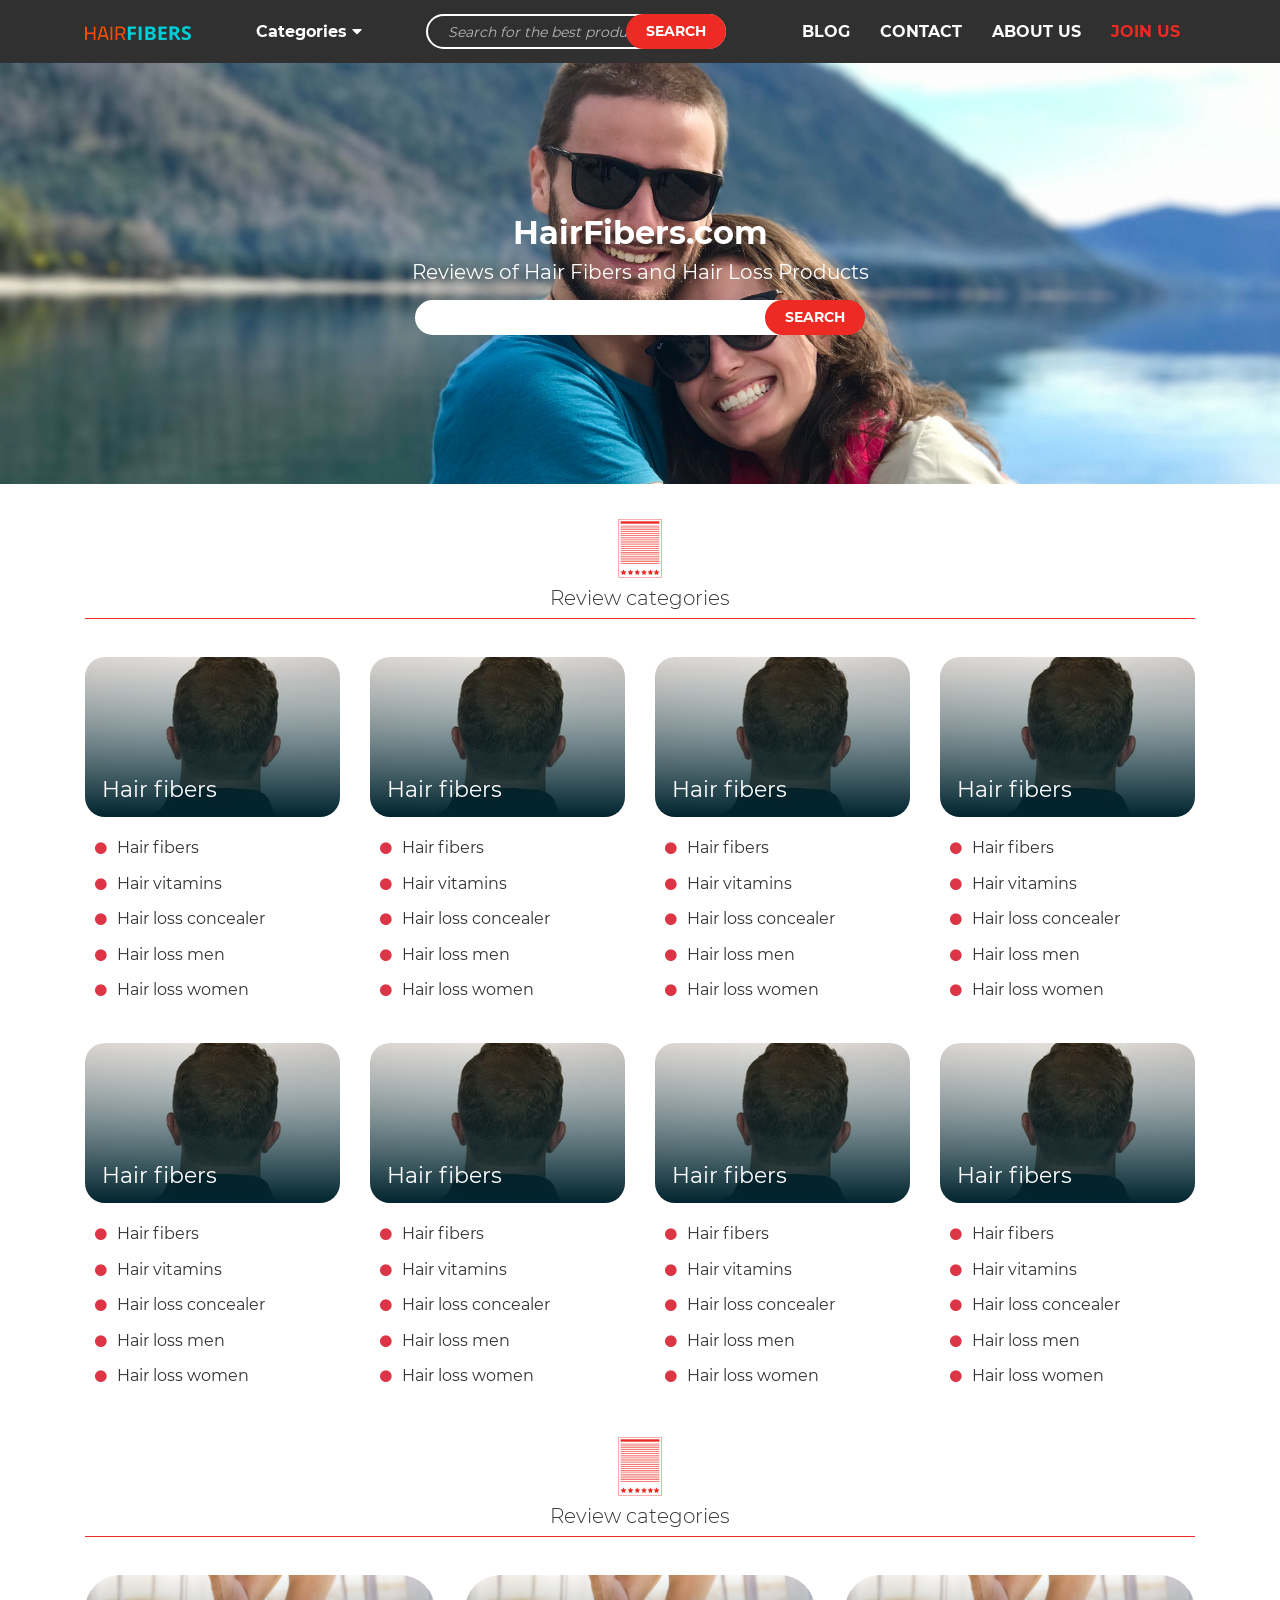
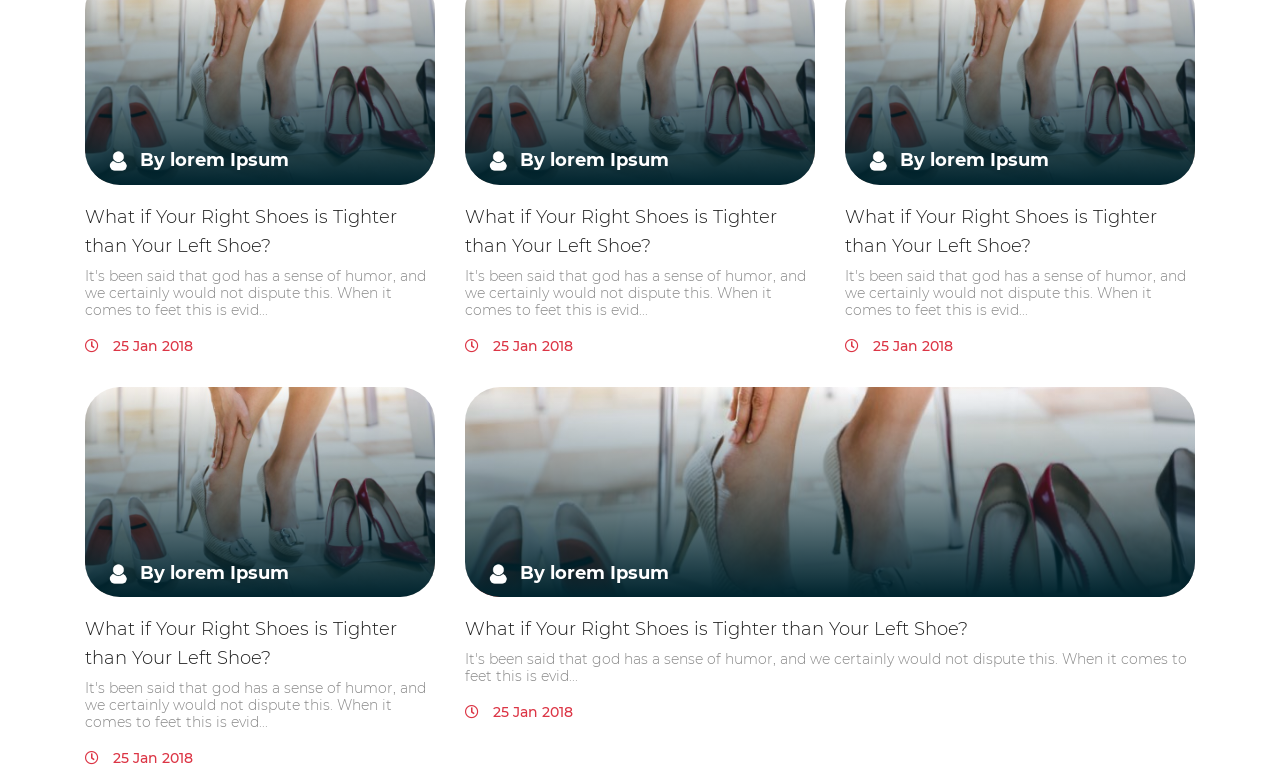
==== commit 212361dc: "new commit" ====
--- a/app/index.html
+++ b/app/index.html
@@ -92,23 +92,227 @@
 			<div class="categories-wrap">
 				<div class="container">
 					<div class="row">
-						<div class="col-md-3">
-							<div class="categories-item">
-								<div class="categories-item-cat">
-									<div class="categories-item-image">
-										<img src="img/hair.png" alt="">
-									</div>
-									<div class="categories-item-title">Hair fibers</div>
-								</div>
-								<div class="categories-item-desc">
-									<ul>
-										<li>Hair fibers</li>
-										<li>Hair vitamins</li>
-										<li>Hair loss concealer</li>
-										<li>Hair loss men</li>
-										<li>Hair loss women</li>
-									</ul>
-								</div>
+						<div class="col-md-4 col-lg-3 col-sm-6">
+							<div class="categories-item">
+								<a href="#" class="categories-item-cat gradient-wrap" style="background-image: url(img/hair.png)">
+									<div class="gradient-overlay"></div>
+									<div class="categories-item-title">Hair fibers</div>
+								</a>
+								<div class="categories-item-desc">
+									<ul>
+										<li>Hair fibers</li>
+										<li>Hair vitamins</li>
+										<li>Hair loss concealer</li>
+										<li>Hair loss men</li>
+										<li>Hair loss women</li>
+									</ul>
+								</div>
+							</div>
+						</div>
+						<div class="col-md-4 col-lg-3 col-sm-6">
+							<div class="categories-item">
+								<a href="#" class="categories-item-cat gradient-wrap" style="background-image: url(img/hair.png)">
+									<div class="gradient-overlay"></div>
+									<div class="categories-item-title">Hair fibers</div>
+								</a>
+								<div class="categories-item-desc">
+									<ul>
+										<li>Hair fibers</li>
+										<li>Hair vitamins</li>
+										<li>Hair loss concealer</li>
+										<li>Hair loss men</li>
+										<li>Hair loss women</li>
+									</ul>
+								</div>
+							</div>
+						</div>
+						<div class="col-md-4 col-lg-3 col-sm-6">
+							<div class="categories-item">
+								<a href="#" class="categories-item-cat gradient-wrap" style="background-image: url(img/hair.png)">
+									<div class="gradient-overlay"></div>
+									<div class="categories-item-title">Hair fibers</div>
+								</a>
+								<div class="categories-item-desc">
+									<ul>
+										<li>Hair fibers</li>
+										<li>Hair vitamins</li>
+										<li>Hair loss concealer</li>
+										<li>Hair loss men</li>
+										<li>Hair loss women</li>
+									</ul>
+								</div>
+							</div>
+						</div>
+						<div class="col-md-4 col-lg-3 col-sm-6">
+							<div class="categories-item">
+								<a href="#" class="categories-item-cat gradient-wrap" style="background-image: url(img/hair.png)">
+									<div class="gradient-overlay"></div>
+									<div class="categories-item-title">Hair fibers</div>
+								</a>
+								<div class="categories-item-desc">
+									<ul>
+										<li>Hair fibers</li>
+										<li>Hair vitamins</li>
+										<li>Hair loss concealer</li>
+										<li>Hair loss men</li>
+										<li>Hair loss women</li>
+									</ul>
+								</div>
+							</div>
+						</div>
+						<div class="col-md-4 col-lg-3 col-sm-6">
+							<div class="categories-item">
+								<a href="#" class="categories-item-cat gradient-wrap" style="background-image: url(img/hair.png)">
+									<div class="gradient-overlay"></div>
+									<div class="categories-item-title">Hair fibers</div>
+								</a>
+								<div class="categories-item-desc">
+									<ul>
+										<li>Hair fibers</li>
+										<li>Hair vitamins</li>
+										<li>Hair loss concealer</li>
+										<li>Hair loss men</li>
+										<li>Hair loss women</li>
+									</ul>
+								</div>
+							</div>
+						</div>
+						<div class="col-md-4 col-lg-3 col-sm-6">
+							<div class="categories-item">
+								<a href="#" class="categories-item-cat gradient-wrap" style="background-image: url(img/hair.png)">
+									<div class="gradient-overlay"></div>
+									<div class="categories-item-title">Hair fibers</div>
+								</a>
+								<div class="categories-item-desc">
+									<ul>
+										<li>Hair fibers</li>
+										<li>Hair vitamins</li>
+										<li>Hair loss concealer</li>
+										<li>Hair loss men</li>
+										<li>Hair loss women</li>
+									</ul>
+								</div>
+							</div>
+						</div>
+						<div class="col-md-4 col-lg-3 col-sm-6">
+							<div class="categories-item">
+								<a href="#" class="categories-item-cat gradient-wrap" style="background-image: url(img/hair.png)">
+									<div class="gradient-overlay"></div>
+									<div class="categories-item-title">Hair fibers</div>
+								</a>
+								<div class="categories-item-desc">
+									<ul>
+										<li>Hair fibers</li>
+										<li>Hair vitamins</li>
+										<li>Hair loss concealer</li>
+										<li>Hair loss men</li>
+										<li>Hair loss women</li>
+									</ul>
+								</div>
+							</div>
+						</div>
+						<div class="col-md-4 col-lg-3 col-sm-6">
+							<div class="categories-item">
+								<a href="#" class="categories-item-cat gradient-wrap" style="background-image: url(img/hair.png)">
+									<div class="gradient-overlay"></div>
+									<div class="categories-item-title">Hair fibers</div>
+								</a>
+								<div class="categories-item-desc">
+									<ul>
+										<li>Hair fibers</li>
+										<li>Hair vitamins</li>
+										<li>Hair loss concealer</li>
+										<li>Hair loss men</li>
+										<li>Hair loss women</li>
+									</ul>
+								</div>
+							</div>
+						</div>
+					</div>
+				</div>
+			</div>
+		</section>
+		<section class="s-default s-most-popular">
+			<div class="container">
+				<div class="section-icon" style="background-image: url(img/reviews-icon.png);"></div>
+				<h4 class="section-title">Review categories</h4>
+				<hr>
+			</div>
+			<div class="most-popular-wrap">
+				<div class="container">
+					<div class="row">
+						<div class="col-md-4">
+							<div class="list-news-item">
+								<a href="#" class="list-news-image most-popular-item" style="background-image: url(img/shoes.png)">
+									<div class="gradient-overlay"></div>
+									<div class="list-news-item-author"><img src="img/user-icon01..png" alt="">By lorem Ipsum</div>
+								</a>
+								<a href="#" class="list-news-item-title">
+									<h5>What if Your Right Shoes is Tighter than Your Left Shoe?</h5>
+								</a>
+								<p>It's been said that god has a sense of humor, and we certainly would not dispute this. When it comes to feet this is
+									evid...</p>
+								<div class="date"><i class="far fa-clock"></i> 25 Jan 2018</div>
+							</div>
+						</div>
+						<div class="col-md-4">
+							<div class="list-news-item">
+								<a href="#" class="list-news-image most-popular-item" style="background-image: url(img/shoes.png)">
+									<div class="gradient-overlay"></div>
+									<div class="list-news-item-author"><img src="img/user-icon01..png" alt="">By lorem Ipsum</div>
+								</a>
+								<a href="#" class="list-news-item-title">
+									<h5>What if Your Right Shoes is Tighter than Your Left Shoe?</h5>
+								</a>
+								<p>It's been said that god has a sense of humor, and we certainly would not dispute this. When it comes to feet this
+									is
+									evid...</p>
+								<div class="date"><i class="far fa-clock"></i> 25 Jan 2018</div>
+							</div>
+						</div>
+						<div class="col-md-4">
+							<div class="list-news-item">
+								<a href="#" class="list-news-image most-popular-item" style="background-image: url(img/shoes.png)">
+									<div class="gradient-overlay"></div>
+									<div class="list-news-item-author"><img src="img/user-icon01..png" alt="">By lorem Ipsum</div>
+								</a>
+								<a href="#" class="list-news-item-title">
+									<h5>What if Your Right Shoes is Tighter than Your Left Shoe?</h5>
+								</a>
+								<p>It's been said that god has a sense of humor, and we certainly would not dispute this. When it comes to feet this
+									is
+									evid...</p>
+								<div class="date"><i class="far fa-clock"></i> 25 Jan 2018</div>
+							</div>
+						</div>
+						<div class="col-md-4">
+							<div class="list-news-item">
+								<a href="#" class="list-news-image most-popular-item" style="background-image: url(img/shoes.png)">
+									<div class="gradient-overlay"></div>
+									<div class="list-news-item-author"><img src="img/user-icon01..png" alt="">By lorem Ipsum</div>
+								</a>
+								<a href="#" class="list-news-item-title">
+									<h5>What if Your Right Shoes is Tighter than Your Left Shoe?</h5>
+								</a>
+								<p>It's been said that god has a sense of humor, and we certainly would not dispute this. When it comes to feet this
+									is
+									evid...</p>
+								<div class="date"><i class="far fa-clock"></i> 25 Jan 2018</div>
+							</div>
+						</div>
+						<div class="col-md-8">
+							<div class="list-news-item">
+								<a href="#" class="list-news-image most-popular-item" style="background-image: url(img/shoes.png)">
+									<div class="gradient-overlay"></div>
+									<div class="list-news-item-author"><img src="img/user-icon01..png" alt="">By lorem Ipsum</div>
+								</a>
+								<a href="#" class="list-news-item-title">
+									<h5>What if Your Right Shoes is Tighter than Your Left Shoe?</h5>
+								</a>
+								<p>It's been said that god has a sense of humor, and we certainly would not dispute this. When it comes to feet this
+									is
+									evid...</p>
+								<div class="date"><i class="far fa-clock"></i> 25 Jan 2018</div>
 							</div>
 						</div>
 					</div>
--- a/app/css/main.min.css
+++ b/app/css/main.min.css
@@ -1 +1 @@
-@font-face{font-family:Roboto;font-weight:400;font-style:normal;src:url(../fonts/RobotoRegular/RobotoRegular.eot);src:url(../fonts/RobotoRegular/RobotoRegular.eot?#iefix) format("embedded-opentype"),url(../fonts/RobotoRegular/RobotoRegular.woff) format("woff"),url(../fonts/RobotoRegular/RobotoRegular.ttf) format("truetype")}@font-face{font-family:Roboto;font-weight:700;font-style:normal;src:url(../fonts/RobotoBold/RobotoBold.eot);src:url(../fonts/RobotoBold/RobotoBold.eot?#iefix) format("embedded-opentype"),url(../fonts/RobotoBold/RobotoBold.woff) format("woff"),url(../fonts/RobotoBold/RobotoBold.ttf) format("truetype")}@font-face{font-family:OpenSans;font-weight:400;font-style:normal;src:url(../fonts/OpenSans/OpenSansRegular/OpenSansRegular.eot);src:url(../fonts/OpenSans/OpenSansRegular/OpenSansRegular.eot?#iefix) format("embedded-opentype"),url(../fonts/OpenSans/OpenSansRegular/OpenSansRegular.woff) format("woff"),url(../fonts/OpenSans/OpenSansRegular/OpenSansRegular.ttf) format("truetype")}@font-face{font-family:OpenSans;font-weight:700;font-style:normal;src:url(../fonts/OpenSans/OpenSansBold/OpenSansBold.eot);src:url(../fonts/OpenSans/OpenSansBold/OpenSansBold.eot?#iefix) format("embedded-opentype"),url(../fonts/OpenSans/OpenSansBold/OpenSansBold.woff) format("woff"),url(../fonts/OpenSans/OpenSansBold/OpenSansBold.ttf) format("truetype")}@font-face{font-family:OpenSans;font-weight:200;font-style:normal;src:url(../fonts/OpenSans/OpenSansLight/OpenSansLight.eot);src:url(../fonts/OpenSans/OpenSansLight/OpenSansLight.eot?#iefix) format("embedded-opentype"),url(../fonts/OpenSans/OpenSansLight/OpenSansLight.woff) format("woff"),url(../fonts/OpenSans/OpenSansLight/OpenSansLight.ttf) format("truetype")}@font-face{font-family:Montserrat;font-weight:400;font-style:normal;src:url(../fonts/Montserrat/MontserratRegular/MontserratRegular.eot);src:url(../fonts/Montserrat/MontserratRegular/MontserratRegular.eot?#iefix) format("embedded-opentype"),url(../fonts/Montserrat/MontserratRegular/MontserratRegular.woff) format("woff"),url(../fonts/Montserrat/MontserratRegular/MontserratRegular.ttf) format("truetype")}@font-face{font-family:Montserrat;font-weight:200;font-style:normal;src:url(../fonts/Montserrat/MontserratLight/MontserratLight.eot);src:url(../fonts/Montserrat/MontserratLight/MontserratLight.eot?#iefix) format("embedded-opentype"),url(../fonts/Montserrat/MontserratLight/MontserratLight.woff) format("woff"),url(../fonts/Montserrat/MontserratLight/MontserratLight.ttf) format("truetype")}@font-face{font-family:Montserrat;font-weight:700;font-style:normal;src:url(../fonts/Montserrat/MontserratBold/MontserratBold.eot);src:url(../fonts/Montserrat/MontserratBold/MontserratBold.eot?#iefix) format("embedded-opentype"),url(../fonts/Montserrat/MontserratBold/MontserratBold.woff) format("woff"),url(../fonts/Montserrat/MontserratBold/MontserratBold.ttf) format("truetype")}*,::after,::before{-webkit-box-sizing:border-box;box-sizing:border-box}html{font-family:sans-serif;line-height:1.15;-webkit-text-size-adjust:100%;-ms-text-size-adjust:100%;-ms-overflow-style:scrollbar;-webkit-tap-highlight-color:transparent}@-ms-viewport{width:device-width}article,aside,dialog,figcaption,figure,footer,header,hgroup,main,nav,section{display:block}body{margin:0;font-family:-apple-system,BlinkMacSystemFont,"Segoe UI",Roboto,"Helvetica Neue",Arial,sans-serif,"Apple Color Emoji","Segoe UI Emoji","Segoe UI Symbol";font-size:1rem;font-weight:400;line-height:1.5;color:#212529;text-align:left;background-color:#fff}[tabindex="-1"]:focus{outline:0!important}hr{-webkit-box-sizing:content-box;box-sizing:content-box;height:0;overflow:visible}h1,h2,h3,h4,h5,h6{margin-top:0;margin-bottom:.5rem}p{margin-top:0;margin-bottom:1rem}abbr[data-original-title],abbr[title]{text-decoration:underline;-webkit-text-decoration:underline dotted;text-decoration:underline dotted;cursor:help;border-bottom:0}address{margin-bottom:1rem;font-style:normal;line-height:inherit}dl,ol,ul{margin-top:0;margin-bottom:1rem}ol ol,ol ul,ul ol,ul ul{margin-bottom:0}dt{font-weight:700}dd{margin-bottom:.5rem;margin-left:0}blockquote{margin:0 0 1rem}dfn{font-style:italic}b,strong{font-weight:bolder}small{font-size:80%}sub,sup{position:relative;font-size:75%;line-height:0;vertical-align:baseline}sub{bottom:-.25em}sup{top:-.5em}a{color:#007bff;text-decoration:none;background-color:transparent;-webkit-text-decoration-skip:objects}a:hover{color:#0056b3;text-decoration:underline}a:not([href]):not([tabindex]){color:inherit;text-decoration:none}a:not([href]):not([tabindex]):focus,a:not([href]):not([tabindex]):hover{color:inherit;text-decoration:none}a:not([href]):not([tabindex]):focus{outline:0}code,kbd,pre,samp{font-family:monospace,monospace;font-size:1em}pre{margin-top:0;margin-bottom:1rem;overflow:auto;-ms-overflow-style:scrollbar}figure{margin:0 0 1rem}img{vertical-align:middle;border-style:none}svg:not(:root){overflow:hidden}table{border-collapse:collapse}caption{padding-top:.75rem;padding-bottom:.75rem;color:#6c757d;text-align:left;caption-side:bottom}th{text-align:inherit}label{display:inline-block;margin-bottom:.5rem}button{-webkit-border-radius:0;border-radius:0}button:focus{outline:1px dotted;outline:5px auto -webkit-focus-ring-color}button,input,optgroup,select,textarea{margin:0;font-family:inherit;font-size:inherit;line-height:inherit}button,input{overflow:visible}button,select{text-transform:none}[type=reset],[type=submit],button,html [type=button]{-webkit-appearance:button}[type=button]::-moz-focus-inner,[type=reset]::-moz-focus-inner,[type=submit]::-moz-focus-inner,button::-moz-focus-inner{padding:0;border-style:none}input[type=checkbox],input[type=radio]{-webkit-box-sizing:border-box;box-sizing:border-box;padding:0}input[type=date],input[type=datetime-local],input[type=month],input[type=time]{-webkit-appearance:listbox}textarea{overflow:auto;resize:vertical}fieldset{min-width:0;padding:0;margin:0;border:0}legend{display:block;width:100%;max-width:100%;padding:0;margin-bottom:.5rem;font-size:1.5rem;line-height:inherit;color:inherit;white-space:normal}progress{vertical-align:baseline}[type=number]::-webkit-inner-spin-button,[type=number]::-webkit-outer-spin-button{height:auto}[type=search]{outline-offset:-2px;-webkit-appearance:none}[type=search]::-webkit-search-cancel-button,[type=search]::-webkit-search-decoration{-webkit-appearance:none}::-webkit-file-upload-button{font:inherit;-webkit-appearance:button}output{display:inline-block}summary{display:list-item;cursor:pointer}template{display:none}[hidden]{display:none!important}@-ms-viewport{width:device-width}html{-webkit-box-sizing:border-box;box-sizing:border-box;-ms-overflow-style:scrollbar}*,::after,::before{-webkit-box-sizing:inherit;box-sizing:inherit}.container{width:100%;padding-right:15px;padding-left:15px;margin-right:auto;margin-left:auto}@media (min-width:576px){.container{max-width:540px}}@media (min-width:768px){.container{max-width:720px}}@media (min-width:992px){.container{max-width:960px}}@media (min-width:1200px){.container{max-width:1140px}}.container-fluid{width:100%;padding-right:15px;padding-left:15px;margin-right:auto;margin-left:auto}.row{display:-webkit-box;display:-webkit-flex;display:-ms-flexbox;display:flex;-webkit-flex-wrap:wrap;-ms-flex-wrap:wrap;flex-wrap:wrap;margin-right:-15px;margin-left:-15px}.no-gutters{margin-right:0;margin-left:0}.no-gutters>.col,.no-gutters>[class*=col-]{padding-right:0;padding-left:0}.col,.col-1,.col-10,.col-11,.col-12,.col-2,.col-3,.col-4,.col-5,.col-6,.col-7,.col-8,.col-9,.col-auto,.col-lg,.col-lg-1,.col-lg-10,.col-lg-11,.col-lg-12,.col-lg-2,.col-lg-3,.col-lg-4,.col-lg-5,.col-lg-6,.col-lg-7,.col-lg-8,.col-lg-9,.col-lg-auto,.col-md,.col-md-1,.col-md-10,.col-md-11,.col-md-12,.col-md-2,.col-md-3,.col-md-4,.col-md-5,.col-md-6,.col-md-7,.col-md-8,.col-md-9,.col-md-auto,.col-sm,.col-sm-1,.col-sm-10,.col-sm-11,.col-sm-12,.col-sm-2,.col-sm-3,.col-sm-4,.col-sm-5,.col-sm-6,.col-sm-7,.col-sm-8,.col-sm-9,.col-sm-auto,.col-xl,.col-xl-1,.col-xl-10,.col-xl-11,.col-xl-12,.col-xl-2,.col-xl-3,.col-xl-4,.col-xl-5,.col-xl-6,.col-xl-7,.col-xl-8,.col-xl-9,.col-xl-auto{position:relative;width:100%;min-height:1px;padding-right:15px;padding-left:15px}.col{-webkit-flex-basis:0;-ms-flex-preferred-size:0;flex-basis:0;-webkit-box-flex:1;-webkit-flex-grow:1;-ms-flex-positive:1;flex-grow:1;max-width:100%}.col-auto{-webkit-box-flex:0;-webkit-flex:0 0 auto;-ms-flex:0 0 auto;flex:0 0 auto;width:auto;max-width:none}.col-1{-webkit-box-flex:0;-webkit-flex:0 0 8.33333%;-ms-flex:0 0 8.33333%;flex:0 0 8.33333%;max-width:8.33333%}.col-2{-webkit-box-flex:0;-webkit-flex:0 0 16.66667%;-ms-flex:0 0 16.66667%;flex:0 0 16.66667%;max-width:16.66667%}.col-3{-webkit-box-flex:0;-webkit-flex:0 0 25%;-ms-flex:0 0 25%;flex:0 0 25%;max-width:25%}.col-4{-webkit-box-flex:0;-webkit-flex:0 0 33.33333%;-ms-flex:0 0 33.33333%;flex:0 0 33.33333%;max-width:33.33333%}.col-5{-webkit-box-flex:0;-webkit-flex:0 0 41.66667%;-ms-flex:0 0 41.66667%;flex:0 0 41.66667%;max-width:41.66667%}.col-6{-webkit-box-flex:0;-webkit-flex:0 0 50%;-ms-flex:0 0 50%;flex:0 0 50%;max-width:50%}.col-7{-webkit-box-flex:0;-webkit-flex:0 0 58.33333%;-ms-flex:0 0 58.33333%;flex:0 0 58.33333%;max-width:58.33333%}.col-8{-webkit-box-flex:0;-webkit-flex:0 0 66.66667%;-ms-flex:0 0 66.66667%;flex:0 0 66.66667%;max-width:66.66667%}.col-9{-webkit-box-flex:0;-webkit-flex:0 0 75%;-ms-flex:0 0 75%;flex:0 0 75%;max-width:75%}.col-10{-webkit-box-flex:0;-webkit-flex:0 0 83.33333%;-ms-flex:0 0 83.33333%;flex:0 0 83.33333%;max-width:83.33333%}.col-11{-webkit-box-flex:0;-webkit-flex:0 0 91.66667%;-ms-flex:0 0 91.66667%;flex:0 0 91.66667%;max-width:91.66667%}.col-12{-webkit-box-flex:0;-webkit-flex:0 0 100%;-ms-flex:0 0 100%;flex:0 0 100%;max-width:100%}.order-first{-webkit-box-ordinal-group:0;-webkit-order:-1;-ms-flex-order:-1;order:-1}.order-last{-webkit-box-ordinal-group:14;-webkit-order:13;-ms-flex-order:13;order:13}.order-0{-webkit-box-ordinal-group:1;-webkit-order:0;-ms-flex-order:0;order:0}.order-1{-webkit-box-ordinal-group:2;-webkit-order:1;-ms-flex-order:1;order:1}.order-2{-webkit-box-ordinal-group:3;-webkit-order:2;-ms-flex-order:2;order:2}.order-3{-webkit-box-ordinal-group:4;-webkit-order:3;-ms-flex-order:3;order:3}.order-4{-webkit-box-ordinal-group:5;-webkit-order:4;-ms-flex-order:4;order:4}.order-5{-webkit-box-ordinal-group:6;-webkit-order:5;-ms-flex-order:5;order:5}.order-6{-webkit-box-ordinal-group:7;-webkit-order:6;-ms-flex-order:6;order:6}.order-7{-webkit-box-ordinal-group:8;-webkit-order:7;-ms-flex-order:7;order:7}.order-8{-webkit-box-ordinal-group:9;-webkit-order:8;-ms-flex-order:8;order:8}.order-9{-webkit-box-ordinal-group:10;-webkit-order:9;-ms-flex-order:9;order:9}.order-10{-webkit-box-ordinal-group:11;-webkit-order:10;-ms-flex-order:10;order:10}.order-11{-webkit-box-ordinal-group:12;-webkit-order:11;-ms-flex-order:11;order:11}.order-12{-webkit-box-ordinal-group:13;-webkit-order:12;-ms-flex-order:12;order:12}.offset-1{margin-left:8.33333%}.offset-2{margin-left:16.66667%}.offset-3{margin-left:25%}.offset-4{margin-left:33.33333%}.offset-5{margin-left:41.66667%}.offset-6{margin-left:50%}.offset-7{margin-left:58.33333%}.offset-8{margin-left:66.66667%}.offset-9{margin-left:75%}.offset-10{margin-left:83.33333%}.offset-11{margin-left:91.66667%}@media (min-width:576px){.col-sm{-webkit-flex-basis:0;-ms-flex-preferred-size:0;flex-basis:0;-webkit-box-flex:1;-webkit-flex-grow:1;-ms-flex-positive:1;flex-grow:1;max-width:100%}.col-sm-auto{-webkit-box-flex:0;-webkit-flex:0 0 auto;-ms-flex:0 0 auto;flex:0 0 auto;width:auto;max-width:none}.col-sm-1{-webkit-box-flex:0;-webkit-flex:0 0 8.33333%;-ms-flex:0 0 8.33333%;flex:0 0 8.33333%;max-width:8.33333%}.col-sm-2{-webkit-box-flex:0;-webkit-flex:0 0 16.66667%;-ms-flex:0 0 16.66667%;flex:0 0 16.66667%;max-width:16.66667%}.col-sm-3{-webkit-box-flex:0;-webkit-flex:0 0 25%;-ms-flex:0 0 25%;flex:0 0 25%;max-width:25%}.col-sm-4{-webkit-box-flex:0;-webkit-flex:0 0 33.33333%;-ms-flex:0 0 33.33333%;flex:0 0 33.33333%;max-width:33.33333%}.col-sm-5{-webkit-box-flex:0;-webkit-flex:0 0 41.66667%;-ms-flex:0 0 41.66667%;flex:0 0 41.66667%;max-width:41.66667%}.col-sm-6{-webkit-box-flex:0;-webkit-flex:0 0 50%;-ms-flex:0 0 50%;flex:0 0 50%;max-width:50%}.col-sm-7{-webkit-box-flex:0;-webkit-flex:0 0 58.33333%;-ms-flex:0 0 58.33333%;flex:0 0 58.33333%;max-width:58.33333%}.col-sm-8{-webkit-box-flex:0;-webkit-flex:0 0 66.66667%;-ms-flex:0 0 66.66667%;flex:0 0 66.66667%;max-width:66.66667%}.col-sm-9{-webkit-box-flex:0;-webkit-flex:0 0 75%;-ms-flex:0 0 75%;flex:0 0 75%;max-width:75%}.col-sm-10{-webkit-box-flex:0;-webkit-flex:0 0 83.33333%;-ms-flex:0 0 83.33333%;flex:0 0 83.33333%;max-width:83.33333%}.col-sm-11{-webkit-box-flex:0;-webkit-flex:0 0 91.66667%;-ms-flex:0 0 91.66667%;flex:0 0 91.66667%;max-width:91.66667%}.col-sm-12{-webkit-box-flex:0;-webkit-flex:0 0 100%;-ms-flex:0 0 100%;flex:0 0 100%;max-width:100%}.order-sm-first{-webkit-box-ordinal-group:0;-webkit-order:-1;-ms-flex-order:-1;order:-1}.order-sm-last{-webkit-box-ordinal-group:14;-webkit-order:13;-ms-flex-order:13;order:13}.order-sm-0{-webkit-box-ordinal-group:1;-webkit-order:0;-ms-flex-order:0;order:0}.order-sm-1{-webkit-box-ordinal-group:2;-webkit-order:1;-ms-flex-order:1;order:1}.order-sm-2{-webkit-box-ordinal-group:3;-webkit-order:2;-ms-flex-order:2;order:2}.order-sm-3{-webkit-box-ordinal-group:4;-webkit-order:3;-ms-flex-order:3;order:3}.order-sm-4{-webkit-box-ordinal-group:5;-webkit-order:4;-ms-flex-order:4;order:4}.order-sm-5{-webkit-box-ordinal-group:6;-webkit-order:5;-ms-flex-order:5;order:5}.order-sm-6{-webkit-box-ordinal-group:7;-webkit-order:6;-ms-flex-order:6;order:6}.order-sm-7{-webkit-box-ordinal-group:8;-webkit-order:7;-ms-flex-order:7;order:7}.order-sm-8{-webkit-box-ordinal-group:9;-webkit-order:8;-ms-flex-order:8;order:8}.order-sm-9{-webkit-box-ordinal-group:10;-webkit-order:9;-ms-flex-order:9;order:9}.order-sm-10{-webkit-box-ordinal-group:11;-webkit-order:10;-ms-flex-order:10;order:10}.order-sm-11{-webkit-box-ordinal-group:12;-webkit-order:11;-ms-flex-order:11;order:11}.order-sm-12{-webkit-box-ordinal-group:13;-webkit-order:12;-ms-flex-order:12;order:12}.offset-sm-0{margin-left:0}.offset-sm-1{margin-left:8.33333%}.offset-sm-2{margin-left:16.66667%}.offset-sm-3{margin-left:25%}.offset-sm-4{margin-left:33.33333%}.offset-sm-5{margin-left:41.66667%}.offset-sm-6{margin-left:50%}.offset-sm-7{margin-left:58.33333%}.offset-sm-8{margin-left:66.66667%}.offset-sm-9{margin-left:75%}.offset-sm-10{margin-left:83.33333%}.offset-sm-11{margin-left:91.66667%}}@media (min-width:768px){.col-md{-webkit-flex-basis:0;-ms-flex-preferred-size:0;flex-basis:0;-webkit-box-flex:1;-webkit-flex-grow:1;-ms-flex-positive:1;flex-grow:1;max-width:100%}.col-md-auto{-webkit-box-flex:0;-webkit-flex:0 0 auto;-ms-flex:0 0 auto;flex:0 0 auto;width:auto;max-width:none}.col-md-1{-webkit-box-flex:0;-webkit-flex:0 0 8.33333%;-ms-flex:0 0 8.33333%;flex:0 0 8.33333%;max-width:8.33333%}.col-md-2{-webkit-box-flex:0;-webkit-flex:0 0 16.66667%;-ms-flex:0 0 16.66667%;flex:0 0 16.66667%;max-width:16.66667%}.col-md-3{-webkit-box-flex:0;-webkit-flex:0 0 25%;-ms-flex:0 0 25%;flex:0 0 25%;max-width:25%}.col-md-4{-webkit-box-flex:0;-webkit-flex:0 0 33.33333%;-ms-flex:0 0 33.33333%;flex:0 0 33.33333%;max-width:33.33333%}.col-md-5{-webkit-box-flex:0;-webkit-flex:0 0 41.66667%;-ms-flex:0 0 41.66667%;flex:0 0 41.66667%;max-width:41.66667%}.col-md-6{-webkit-box-flex:0;-webkit-flex:0 0 50%;-ms-flex:0 0 50%;flex:0 0 50%;max-width:50%}.col-md-7{-webkit-box-flex:0;-webkit-flex:0 0 58.33333%;-ms-flex:0 0 58.33333%;flex:0 0 58.33333%;max-width:58.33333%}.col-md-8{-webkit-box-flex:0;-webkit-flex:0 0 66.66667%;-ms-flex:0 0 66.66667%;flex:0 0 66.66667%;max-width:66.66667%}.col-md-9{-webkit-box-flex:0;-webkit-flex:0 0 75%;-ms-flex:0 0 75%;flex:0 0 75%;max-width:75%}.col-md-10{-webkit-box-flex:0;-webkit-flex:0 0 83.33333%;-ms-flex:0 0 83.33333%;flex:0 0 83.33333%;max-width:83.33333%}.col-md-11{-webkit-box-flex:0;-webkit-flex:0 0 91.66667%;-ms-flex:0 0 91.66667%;flex:0 0 91.66667%;max-width:91.66667%}.col-md-12{-webkit-box-flex:0;-webkit-flex:0 0 100%;-ms-flex:0 0 100%;flex:0 0 100%;max-width:100%}.order-md-first{-webkit-box-ordinal-group:0;-webkit-order:-1;-ms-flex-order:-1;order:-1}.order-md-last{-webkit-box-ordinal-group:14;-webkit-order:13;-ms-flex-order:13;order:13}.order-md-0{-webkit-box-ordinal-group:1;-webkit-order:0;-ms-flex-order:0;order:0}.order-md-1{-webkit-box-ordinal-group:2;-webkit-order:1;-ms-flex-order:1;order:1}.order-md-2{-webkit-box-ordinal-group:3;-webkit-order:2;-ms-flex-order:2;order:2}.order-md-3{-webkit-box-ordinal-group:4;-webkit-order:3;-ms-flex-order:3;order:3}.order-md-4{-webkit-box-ordinal-group:5;-webkit-order:4;-ms-flex-order:4;order:4}.order-md-5{-webkit-box-ordinal-group:6;-webkit-order:5;-ms-flex-order:5;order:5}.order-md-6{-webkit-box-ordinal-group:7;-webkit-order:6;-ms-flex-order:6;order:6}.order-md-7{-webkit-box-ordinal-group:8;-webkit-order:7;-ms-flex-order:7;order:7}.order-md-8{-webkit-box-ordinal-group:9;-webkit-order:8;-ms-flex-order:8;order:8}.order-md-9{-webkit-box-ordinal-group:10;-webkit-order:9;-ms-flex-order:9;order:9}.order-md-10{-webkit-box-ordinal-group:11;-webkit-order:10;-ms-flex-order:10;order:10}.order-md-11{-webkit-box-ordinal-group:12;-webkit-order:11;-ms-flex-order:11;order:11}.order-md-12{-webkit-box-ordinal-group:13;-webkit-order:12;-ms-flex-order:12;order:12}.offset-md-0{margin-left:0}.offset-md-1{margin-left:8.33333%}.offset-md-2{margin-left:16.66667%}.offset-md-3{margin-left:25%}.offset-md-4{margin-left:33.33333%}.offset-md-5{margin-left:41.66667%}.offset-md-6{margin-left:50%}.offset-md-7{margin-left:58.33333%}.offset-md-8{margin-left:66.66667%}.offset-md-9{margin-left:75%}.offset-md-10{margin-left:83.33333%}.offset-md-11{margin-left:91.66667%}}@media (min-width:992px){.col-lg{-webkit-flex-basis:0;-ms-flex-preferred-size:0;flex-basis:0;-webkit-box-flex:1;-webkit-flex-grow:1;-ms-flex-positive:1;flex-grow:1;max-width:100%}.col-lg-auto{-webkit-box-flex:0;-webkit-flex:0 0 auto;-ms-flex:0 0 auto;flex:0 0 auto;width:auto;max-width:none}.col-lg-1{-webkit-box-flex:0;-webkit-flex:0 0 8.33333%;-ms-flex:0 0 8.33333%;flex:0 0 8.33333%;max-width:8.33333%}.col-lg-2{-webkit-box-flex:0;-webkit-flex:0 0 16.66667%;-ms-flex:0 0 16.66667%;flex:0 0 16.66667%;max-width:16.66667%}.col-lg-3{-webkit-box-flex:0;-webkit-flex:0 0 25%;-ms-flex:0 0 25%;flex:0 0 25%;max-width:25%}.col-lg-4{-webkit-box-flex:0;-webkit-flex:0 0 33.33333%;-ms-flex:0 0 33.33333%;flex:0 0 33.33333%;max-width:33.33333%}.col-lg-5{-webkit-box-flex:0;-webkit-flex:0 0 41.66667%;-ms-flex:0 0 41.66667%;flex:0 0 41.66667%;max-width:41.66667%}.col-lg-6{-webkit-box-flex:0;-webkit-flex:0 0 50%;-ms-flex:0 0 50%;flex:0 0 50%;max-width:50%}.col-lg-7{-webkit-box-flex:0;-webkit-flex:0 0 58.33333%;-ms-flex:0 0 58.33333%;flex:0 0 58.33333%;max-width:58.33333%}.col-lg-8{-webkit-box-flex:0;-webkit-flex:0 0 66.66667%;-ms-flex:0 0 66.66667%;flex:0 0 66.66667%;max-width:66.66667%}.col-lg-9{-webkit-box-flex:0;-webkit-flex:0 0 75%;-ms-flex:0 0 75%;flex:0 0 75%;max-width:75%}.col-lg-10{-webkit-box-flex:0;-webkit-flex:0 0 83.33333%;-ms-flex:0 0 83.33333%;flex:0 0 83.33333%;max-width:83.33333%}.col-lg-11{-webkit-box-flex:0;-webkit-flex:0 0 91.66667%;-ms-flex:0 0 91.66667%;flex:0 0 91.66667%;max-width:91.66667%}.col-lg-12{-webkit-box-flex:0;-webkit-flex:0 0 100%;-ms-flex:0 0 100%;flex:0 0 100%;max-width:100%}.order-lg-first{-webkit-box-ordinal-group:0;-webkit-order:-1;-ms-flex-order:-1;order:-1}.order-lg-last{-webkit-box-ordinal-group:14;-webkit-order:13;-ms-flex-order:13;order:13}.order-lg-0{-webkit-box-ordinal-group:1;-webkit-order:0;-ms-flex-order:0;order:0}.order-lg-1{-webkit-box-ordinal-group:2;-webkit-order:1;-ms-flex-order:1;order:1}.order-lg-2{-webkit-box-ordinal-group:3;-webkit-order:2;-ms-flex-order:2;order:2}.order-lg-3{-webkit-box-ordinal-group:4;-webkit-order:3;-ms-flex-order:3;order:3}.order-lg-4{-webkit-box-ordinal-group:5;-webkit-order:4;-ms-flex-order:4;order:4}.order-lg-5{-webkit-box-ordinal-group:6;-webkit-order:5;-ms-flex-order:5;order:5}.order-lg-6{-webkit-box-ordinal-group:7;-webkit-order:6;-ms-flex-order:6;order:6}.order-lg-7{-webkit-box-ordinal-group:8;-webkit-order:7;-ms-flex-order:7;order:7}.order-lg-8{-webkit-box-ordinal-group:9;-webkit-order:8;-ms-flex-order:8;order:8}.order-lg-9{-webkit-box-ordinal-group:10;-webkit-order:9;-ms-flex-order:9;order:9}.order-lg-10{-webkit-box-ordinal-group:11;-webkit-order:10;-ms-flex-order:10;order:10}.order-lg-11{-webkit-box-ordinal-group:12;-webkit-order:11;-ms-flex-order:11;order:11}.order-lg-12{-webkit-box-ordinal-group:13;-webkit-order:12;-ms-flex-order:12;order:12}.offset-lg-0{margin-left:0}.offset-lg-1{margin-left:8.33333%}.offset-lg-2{margin-left:16.66667%}.offset-lg-3{margin-left:25%}.offset-lg-4{margin-left:33.33333%}.offset-lg-5{margin-left:41.66667%}.offset-lg-6{margin-left:50%}.offset-lg-7{margin-left:58.33333%}.offset-lg-8{margin-left:66.66667%}.offset-lg-9{margin-left:75%}.offset-lg-10{margin-left:83.33333%}.offset-lg-11{margin-left:91.66667%}}@media (min-width:1200px){.col-xl{-webkit-flex-basis:0;-ms-flex-preferred-size:0;flex-basis:0;-webkit-box-flex:1;-webkit-flex-grow:1;-ms-flex-positive:1;flex-grow:1;max-width:100%}.col-xl-auto{-webkit-box-flex:0;-webkit-flex:0 0 auto;-ms-flex:0 0 auto;flex:0 0 auto;width:auto;max-width:none}.col-xl-1{-webkit-box-flex:0;-webkit-flex:0 0 8.33333%;-ms-flex:0 0 8.33333%;flex:0 0 8.33333%;max-width:8.33333%}.col-xl-2{-webkit-box-flex:0;-webkit-flex:0 0 16.66667%;-ms-flex:0 0 16.66667%;flex:0 0 16.66667%;max-width:16.66667%}.col-xl-3{-webkit-box-flex:0;-webkit-flex:0 0 25%;-ms-flex:0 0 25%;flex:0 0 25%;max-width:25%}.col-xl-4{-webkit-box-flex:0;-webkit-flex:0 0 33.33333%;-ms-flex:0 0 33.33333%;flex:0 0 33.33333%;max-width:33.33333%}.col-xl-5{-webkit-box-flex:0;-webkit-flex:0 0 41.66667%;-ms-flex:0 0 41.66667%;flex:0 0 41.66667%;max-width:41.66667%}.col-xl-6{-webkit-box-flex:0;-webkit-flex:0 0 50%;-ms-flex:0 0 50%;flex:0 0 50%;max-width:50%}.col-xl-7{-webkit-box-flex:0;-webkit-flex:0 0 58.33333%;-ms-flex:0 0 58.33333%;flex:0 0 58.33333%;max-width:58.33333%}.col-xl-8{-webkit-box-flex:0;-webkit-flex:0 0 66.66667%;-ms-flex:0 0 66.66667%;flex:0 0 66.66667%;max-width:66.66667%}.col-xl-9{-webkit-box-flex:0;-webkit-flex:0 0 75%;-ms-flex:0 0 75%;flex:0 0 75%;max-width:75%}.col-xl-10{-webkit-box-flex:0;-webkit-flex:0 0 83.33333%;-ms-flex:0 0 83.33333%;flex:0 0 83.33333%;max-width:83.33333%}.col-xl-11{-webkit-box-flex:0;-webkit-flex:0 0 91.66667%;-ms-flex:0 0 91.66667%;flex:0 0 91.66667%;max-width:91.66667%}.col-xl-12{-webkit-box-flex:0;-webkit-flex:0 0 100%;-ms-flex:0 0 100%;flex:0 0 100%;max-width:100%}.order-xl-first{-webkit-box-ordinal-group:0;-webkit-order:-1;-ms-flex-order:-1;order:-1}.order-xl-last{-webkit-box-ordinal-group:14;-webkit-order:13;-ms-flex-order:13;order:13}.order-xl-0{-webkit-box-ordinal-group:1;-webkit-order:0;-ms-flex-order:0;order:0}.order-xl-1{-webkit-box-ordinal-group:2;-webkit-order:1;-ms-flex-order:1;order:1}.order-xl-2{-webkit-box-ordinal-group:3;-webkit-order:2;-ms-flex-order:2;order:2}.order-xl-3{-webkit-box-ordinal-group:4;-webkit-order:3;-ms-flex-order:3;order:3}.order-xl-4{-webkit-box-ordinal-group:5;-webkit-order:4;-ms-flex-order:4;order:4}.order-xl-5{-webkit-box-ordinal-group:6;-webkit-order:5;-ms-flex-order:5;order:5}.order-xl-6{-webkit-box-ordinal-group:7;-webkit-order:6;-ms-flex-order:6;order:6}.order-xl-7{-webkit-box-ordinal-group:8;-webkit-order:7;-ms-flex-order:7;order:7}.order-xl-8{-webkit-box-ordinal-group:9;-webkit-order:8;-ms-flex-order:8;order:8}.order-xl-9{-webkit-box-ordinal-group:10;-webkit-order:9;-ms-flex-order:9;order:9}.order-xl-10{-webkit-box-ordinal-group:11;-webkit-order:10;-ms-flex-order:10;order:10}.order-xl-11{-webkit-box-ordinal-group:12;-webkit-order:11;-ms-flex-order:11;order:11}.order-xl-12{-webkit-box-ordinal-group:13;-webkit-order:12;-ms-flex-order:12;order:12}.offset-xl-0{margin-left:0}.offset-xl-1{margin-left:8.33333%}.offset-xl-2{margin-left:16.66667%}.offset-xl-3{margin-left:25%}.offset-xl-4{margin-left:33.33333%}.offset-xl-5{margin-left:41.66667%}.offset-xl-6{margin-left:50%}.offset-xl-7{margin-left:58.33333%}.offset-xl-8{margin-left:66.66667%}.offset-xl-9{margin-left:75%}.offset-xl-10{margin-left:83.33333%}.offset-xl-11{margin-left:91.66667%}}.d-none{display:none!important}.d-inline{display:inline!important}.d-inline-block{display:inline-block!important}.d-block{display:block!important}.d-table{display:table!important}.d-table-row{display:table-row!important}.d-table-cell{display:table-cell!important}.d-flex{display:-webkit-box!important;display:-webkit-flex!important;display:-ms-flexbox!important;display:flex!important}.d-inline-flex{display:-webkit-inline-box!important;display:-webkit-inline-flex!important;display:-ms-inline-flexbox!important;display:inline-flex!important}@media (min-width:576px){.d-sm-none{display:none!important}.d-sm-inline{display:inline!important}.d-sm-inline-block{display:inline-block!important}.d-sm-block{display:block!important}.d-sm-table{display:table!important}.d-sm-table-row{display:table-row!important}.d-sm-table-cell{display:table-cell!important}.d-sm-flex{display:-webkit-box!important;display:-webkit-flex!important;display:-ms-flexbox!important;display:flex!important}.d-sm-inline-flex{display:-webkit-inline-box!important;display:-webkit-inline-flex!important;display:-ms-inline-flexbox!important;display:inline-flex!important}}@media (min-width:768px){.d-md-none{display:none!important}.d-md-inline{display:inline!important}.d-md-inline-block{display:inline-block!important}.d-md-block{display:block!important}.d-md-table{display:table!important}.d-md-table-row{display:table-row!important}.d-md-table-cell{display:table-cell!important}.d-md-flex{display:-webkit-box!important;display:-webkit-flex!important;display:-ms-flexbox!important;display:flex!important}.d-md-inline-flex{display:-webkit-inline-box!important;display:-webkit-inline-flex!important;display:-ms-inline-flexbox!important;display:inline-flex!important}}@media (min-width:992px){.d-lg-none{display:none!important}.d-lg-inline{display:inline!important}.d-lg-inline-block{display:inline-block!important}.d-lg-block{display:block!important}.d-lg-table{display:table!important}.d-lg-table-row{display:table-row!important}.d-lg-table-cell{display:table-cell!important}.d-lg-flex{display:-webkit-box!important;display:-webkit-flex!important;display:-ms-flexbox!important;display:flex!important}.d-lg-inline-flex{display:-webkit-inline-box!important;display:-webkit-inline-flex!important;display:-ms-inline-flexbox!important;display:inline-flex!important}}@media (min-width:1200px){.d-xl-none{display:none!important}.d-xl-inline{display:inline!important}.d-xl-inline-block{display:inline-block!important}.d-xl-block{display:block!important}.d-xl-table{display:table!important}.d-xl-table-row{display:table-row!important}.d-xl-table-cell{display:table-cell!important}.d-xl-flex{display:-webkit-box!important;display:-webkit-flex!important;display:-ms-flexbox!important;display:flex!important}.d-xl-inline-flex{display:-webkit-inline-box!important;display:-webkit-inline-flex!important;display:-ms-inline-flexbox!important;display:inline-flex!important}}@media print{.d-print-none{display:none!important}.d-print-inline{display:inline!important}.d-print-inline-block{display:inline-block!important}.d-print-block{display:block!important}.d-print-table{display:table!important}.d-print-table-row{display:table-row!important}.d-print-table-cell{display:table-cell!important}.d-print-flex{display:-webkit-box!important;display:-webkit-flex!important;display:-ms-flexbox!important;display:flex!important}.d-print-inline-flex{display:-webkit-inline-box!important;display:-webkit-inline-flex!important;display:-ms-inline-flexbox!important;display:inline-flex!important}}.flex-row{-webkit-box-orient:horizontal!important;-webkit-box-direction:normal!important;-webkit-flex-direction:row!important;-ms-flex-direction:row!important;flex-direction:row!important}.flex-column{-webkit-box-orient:vertical!important;-webkit-box-direction:normal!important;-webkit-flex-direction:column!important;-ms-flex-direction:column!important;flex-direction:column!important}.flex-row-reverse{-webkit-box-orient:horizontal!important;-webkit-box-direction:reverse!important;-webkit-flex-direction:row-reverse!important;-ms-flex-direction:row-reverse!important;flex-direction:row-reverse!important}.flex-column-reverse{-webkit-box-orient:vertical!important;-webkit-box-direction:reverse!important;-webkit-flex-direction:column-reverse!important;-ms-flex-direction:column-reverse!important;flex-direction:column-reverse!important}.flex-wrap{-webkit-flex-wrap:wrap!important;-ms-flex-wrap:wrap!important;flex-wrap:wrap!important}.flex-nowrap{-webkit-flex-wrap:nowrap!important;-ms-flex-wrap:nowrap!important;flex-wrap:nowrap!important}.flex-wrap-reverse{-webkit-flex-wrap:wrap-reverse!important;-ms-flex-wrap:wrap-reverse!important;flex-wrap:wrap-reverse!important}.justify-content-start{-webkit-box-pack:start!important;-webkit-justify-content:flex-start!important;-ms-flex-pack:start!important;justify-content:flex-start!important}.justify-content-end{-webkit-box-pack:end!important;-webkit-justify-content:flex-end!important;-ms-flex-pack:end!important;justify-content:flex-end!important}.justify-content-center{-webkit-box-pack:center!important;-webkit-justify-content:center!important;-ms-flex-pack:center!important;justify-content:center!important}.justify-content-between{-webkit-box-pack:justify!important;-webkit-justify-content:space-between!important;-ms-flex-pack:justify!important;justify-content:space-between!important}.justify-content-around{-webkit-justify-content:space-around!important;-ms-flex-pack:distribute!important;justify-content:space-around!important}.align-items-start{-webkit-box-align:start!important;-webkit-align-items:flex-start!important;-ms-flex-align:start!important;align-items:flex-start!important}.align-items-end{-webkit-box-align:end!important;-webkit-align-items:flex-end!important;-ms-flex-align:end!important;align-items:flex-end!important}.align-items-center{-webkit-box-align:center!important;-webkit-align-items:center!important;-ms-flex-align:center!important;align-items:center!important}.align-items-baseline{-webkit-box-align:baseline!important;-webkit-align-items:baseline!important;-ms-flex-align:baseline!important;align-items:baseline!important}.align-items-stretch{-webkit-box-align:stretch!important;-webkit-align-items:stretch!important;-ms-flex-align:stretch!important;align-items:stretch!important}.align-content-start{-webkit-align-content:flex-start!important;-ms-flex-line-pack:start!important;align-content:flex-start!important}.align-content-end{-webkit-align-content:flex-end!important;-ms-flex-line-pack:end!important;align-content:flex-end!important}.align-content-center{-webkit-align-content:center!important;-ms-flex-line-pack:center!important;align-content:center!important}.align-content-between{-webkit-align-content:space-between!important;-ms-flex-line-pack:justify!important;align-content:space-between!important}.align-content-around{-webkit-align-content:space-around!important;-ms-flex-line-pack:distribute!important;align-content:space-around!important}.align-content-stretch{-webkit-align-content:stretch!important;-ms-flex-line-pack:stretch!important;align-content:stretch!important}.align-self-auto{-webkit-align-self:auto!important;-ms-flex-item-align:auto!important;align-self:auto!important}.align-self-start{-webkit-align-self:flex-start!important;-ms-flex-item-align:start!important;align-self:flex-start!important}.align-self-end{-webkit-align-self:flex-end!important;-ms-flex-item-align:end!important;align-self:flex-end!important}.align-self-center{-webkit-align-self:center!important;-ms-flex-item-align:center!important;align-self:center!important}.align-self-baseline{-webkit-align-self:baseline!important;-ms-flex-item-align:baseline!important;align-self:baseline!important}.align-self-stretch{-webkit-align-self:stretch!important;-ms-flex-item-align:stretch!important;align-self:stretch!important}@media (min-width:576px){.flex-sm-row{-webkit-box-orient:horizontal!important;-webkit-box-direction:normal!important;-webkit-flex-direction:row!important;-ms-flex-direction:row!important;flex-direction:row!important}.flex-sm-column{-webkit-box-orient:vertical!important;-webkit-box-direction:normal!important;-webkit-flex-direction:column!important;-ms-flex-direction:column!important;flex-direction:column!important}.flex-sm-row-reverse{-webkit-box-orient:horizontal!important;-webkit-box-direction:reverse!important;-webkit-flex-direction:row-reverse!important;-ms-flex-direction:row-reverse!important;flex-direction:row-reverse!important}.flex-sm-column-reverse{-webkit-box-orient:vertical!important;-webkit-box-direction:reverse!important;-webkit-flex-direction:column-reverse!important;-ms-flex-direction:column-reverse!important;flex-direction:column-reverse!important}.flex-sm-wrap{-webkit-flex-wrap:wrap!important;-ms-flex-wrap:wrap!important;flex-wrap:wrap!important}.flex-sm-nowrap{-webkit-flex-wrap:nowrap!important;-ms-flex-wrap:nowrap!important;flex-wrap:nowrap!important}.flex-sm-wrap-reverse{-webkit-flex-wrap:wrap-reverse!important;-ms-flex-wrap:wrap-reverse!important;flex-wrap:wrap-reverse!important}.justify-content-sm-start{-webkit-box-pack:start!important;-webkit-justify-content:flex-start!important;-ms-flex-pack:start!important;justify-content:flex-start!important}.justify-content-sm-end{-webkit-box-pack:end!important;-webkit-justify-content:flex-end!important;-ms-flex-pack:end!important;justify-content:flex-end!important}.justify-content-sm-center{-webkit-box-pack:center!important;-webkit-justify-content:center!important;-ms-flex-pack:center!important;justify-content:center!important}.justify-content-sm-between{-webkit-box-pack:justify!important;-webkit-justify-content:space-between!important;-ms-flex-pack:justify!important;justify-content:space-between!important}.justify-content-sm-around{-webkit-justify-content:space-around!important;-ms-flex-pack:distribute!important;justify-content:space-around!important}.align-items-sm-start{-webkit-box-align:start!important;-webkit-align-items:flex-start!important;-ms-flex-align:start!important;align-items:flex-start!important}.align-items-sm-end{-webkit-box-align:end!important;-webkit-align-items:flex-end!important;-ms-flex-align:end!important;align-items:flex-end!important}.align-items-sm-center{-webkit-box-align:center!important;-webkit-align-items:center!important;-ms-flex-align:center!important;align-items:center!important}.align-items-sm-baseline{-webkit-box-align:baseline!important;-webkit-align-items:baseline!important;-ms-flex-align:baseline!important;align-items:baseline!important}.align-items-sm-stretch{-webkit-box-align:stretch!important;-webkit-align-items:stretch!important;-ms-flex-align:stretch!important;align-items:stretch!important}.align-content-sm-start{-webkit-align-content:flex-start!important;-ms-flex-line-pack:start!important;align-content:flex-start!important}.align-content-sm-end{-webkit-align-content:flex-end!important;-ms-flex-line-pack:end!important;align-content:flex-end!important}.align-content-sm-center{-webkit-align-content:center!important;-ms-flex-line-pack:center!important;align-content:center!important}.align-content-sm-between{-webkit-align-content:space-between!important;-ms-flex-line-pack:justify!important;align-content:space-between!important}.align-content-sm-around{-webkit-align-content:space-around!important;-ms-flex-line-pack:distribute!important;align-content:space-around!important}.align-content-sm-stretch{-webkit-align-content:stretch!important;-ms-flex-line-pack:stretch!important;align-content:stretch!important}.align-self-sm-auto{-webkit-align-self:auto!important;-ms-flex-item-align:auto!important;align-self:auto!important}.align-self-sm-start{-webkit-align-self:flex-start!important;-ms-flex-item-align:start!important;align-self:flex-start!important}.align-self-sm-end{-webkit-align-self:flex-end!important;-ms-flex-item-align:end!important;align-self:flex-end!important}.align-self-sm-center{-webkit-align-self:center!important;-ms-flex-item-align:center!important;align-self:center!important}.align-self-sm-baseline{-webkit-align-self:baseline!important;-ms-flex-item-align:baseline!important;align-self:baseline!important}.align-self-sm-stretch{-webkit-align-self:stretch!important;-ms-flex-item-align:stretch!important;align-self:stretch!important}}@media (min-width:768px){.flex-md-row{-webkit-box-orient:horizontal!important;-webkit-box-direction:normal!important;-webkit-flex-direction:row!important;-ms-flex-direction:row!important;flex-direction:row!important}.flex-md-column{-webkit-box-orient:vertical!important;-webkit-box-direction:normal!important;-webkit-flex-direction:column!important;-ms-flex-direction:column!important;flex-direction:column!important}.flex-md-row-reverse{-webkit-box-orient:horizontal!important;-webkit-box-direction:reverse!important;-webkit-flex-direction:row-reverse!important;-ms-flex-direction:row-reverse!important;flex-direction:row-reverse!important}.flex-md-column-reverse{-webkit-box-orient:vertical!important;-webkit-box-direction:reverse!important;-webkit-flex-direction:column-reverse!important;-ms-flex-direction:column-reverse!important;flex-direction:column-reverse!important}.flex-md-wrap{-webkit-flex-wrap:wrap!important;-ms-flex-wrap:wrap!important;flex-wrap:wrap!important}.flex-md-nowrap{-webkit-flex-wrap:nowrap!important;-ms-flex-wrap:nowrap!important;flex-wrap:nowrap!important}.flex-md-wrap-reverse{-webkit-flex-wrap:wrap-reverse!important;-ms-flex-wrap:wrap-reverse!important;flex-wrap:wrap-reverse!important}.justify-content-md-start{-webkit-box-pack:start!important;-webkit-justify-content:flex-start!important;-ms-flex-pack:start!important;justify-content:flex-start!important}.justify-content-md-end{-webkit-box-pack:end!important;-webkit-justify-content:flex-end!important;-ms-flex-pack:end!important;justify-content:flex-end!important}.justify-content-md-center{-webkit-box-pack:center!important;-webkit-justify-content:center!important;-ms-flex-pack:center!important;justify-content:center!important}.justify-content-md-between{-webkit-box-pack:justify!important;-webkit-justify-content:space-between!important;-ms-flex-pack:justify!important;justify-content:space-between!important}.justify-content-md-around{-webkit-justify-content:space-around!important;-ms-flex-pack:distribute!important;justify-content:space-around!important}.align-items-md-start{-webkit-box-align:start!important;-webkit-align-items:flex-start!important;-ms-flex-align:start!important;align-items:flex-start!important}.align-items-md-end{-webkit-box-align:end!important;-webkit-align-items:flex-end!important;-ms-flex-align:end!important;align-items:flex-end!important}.align-items-md-center{-webkit-box-align:center!important;-webkit-align-items:center!important;-ms-flex-align:center!important;align-items:center!important}.align-items-md-baseline{-webkit-box-align:baseline!important;-webkit-align-items:baseline!important;-ms-flex-align:baseline!important;align-items:baseline!important}.align-items-md-stretch{-webkit-box-align:stretch!important;-webkit-align-items:stretch!important;-ms-flex-align:stretch!important;align-items:stretch!important}.align-content-md-start{-webkit-align-content:flex-start!important;-ms-flex-line-pack:start!important;align-content:flex-start!important}.align-content-md-end{-webkit-align-content:flex-end!important;-ms-flex-line-pack:end!important;align-content:flex-end!important}.align-content-md-center{-webkit-align-content:center!important;-ms-flex-line-pack:center!important;align-content:center!important}.align-content-md-between{-webkit-align-content:space-between!important;-ms-flex-line-pack:justify!important;align-content:space-between!important}.align-content-md-around{-webkit-align-content:space-around!important;-ms-flex-line-pack:distribute!important;align-content:space-around!important}.align-content-md-stretch{-webkit-align-content:stretch!important;-ms-flex-line-pack:stretch!important;align-content:stretch!important}.align-self-md-auto{-webkit-align-self:auto!important;-ms-flex-item-align:auto!important;align-self:auto!important}.align-self-md-start{-webkit-align-self:flex-start!important;-ms-flex-item-align:start!important;align-self:flex-start!important}.align-self-md-end{-webkit-align-self:flex-end!important;-ms-flex-item-align:end!important;align-self:flex-end!important}.align-self-md-center{-webkit-align-self:center!important;-ms-flex-item-align:center!important;align-self:center!important}.align-self-md-baseline{-webkit-align-self:baseline!important;-ms-flex-item-align:baseline!important;align-self:baseline!important}.align-self-md-stretch{-webkit-align-self:stretch!important;-ms-flex-item-align:stretch!important;align-self:stretch!important}}@media (min-width:992px){.flex-lg-row{-webkit-box-orient:horizontal!important;-webkit-box-direction:normal!important;-webkit-flex-direction:row!important;-ms-flex-direction:row!important;flex-direction:row!important}.flex-lg-column{-webkit-box-orient:vertical!important;-webkit-box-direction:normal!important;-webkit-flex-direction:column!important;-ms-flex-direction:column!important;flex-direction:column!important}.flex-lg-row-reverse{-webkit-box-orient:horizontal!important;-webkit-box-direction:reverse!important;-webkit-flex-direction:row-reverse!important;-ms-flex-direction:row-reverse!important;flex-direction:row-reverse!important}.flex-lg-column-reverse{-webkit-box-orient:vertical!important;-webkit-box-direction:reverse!important;-webkit-flex-direction:column-reverse!important;-ms-flex-direction:column-reverse!important;flex-direction:column-reverse!important}.flex-lg-wrap{-webkit-flex-wrap:wrap!important;-ms-flex-wrap:wrap!important;flex-wrap:wrap!important}.flex-lg-nowrap{-webkit-flex-wrap:nowrap!important;-ms-flex-wrap:nowrap!important;flex-wrap:nowrap!important}.flex-lg-wrap-reverse{-webkit-flex-wrap:wrap-reverse!important;-ms-flex-wrap:wrap-reverse!important;flex-wrap:wrap-reverse!important}.justify-content-lg-start{-webkit-box-pack:start!important;-webkit-justify-content:flex-start!important;-ms-flex-pack:start!important;justify-content:flex-start!important}.justify-content-lg-end{-webkit-box-pack:end!important;-webkit-justify-content:flex-end!important;-ms-flex-pack:end!important;justify-content:flex-end!important}.justify-content-lg-center{-webkit-box-pack:center!important;-webkit-justify-content:center!important;-ms-flex-pack:center!important;justify-content:center!important}.justify-content-lg-between{-webkit-box-pack:justify!important;-webkit-justify-content:space-between!important;-ms-flex-pack:justify!important;justify-content:space-between!important}.justify-content-lg-around{-webkit-justify-content:space-around!important;-ms-flex-pack:distribute!important;justify-content:space-around!important}.align-items-lg-start{-webkit-box-align:start!important;-webkit-align-items:flex-start!important;-ms-flex-align:start!important;align-items:flex-start!important}.align-items-lg-end{-webkit-box-align:end!important;-webkit-align-items:flex-end!important;-ms-flex-align:end!important;align-items:flex-end!important}.align-items-lg-center{-webkit-box-align:center!important;-webkit-align-items:center!important;-ms-flex-align:center!important;align-items:center!important}.align-items-lg-baseline{-webkit-box-align:baseline!important;-webkit-align-items:baseline!important;-ms-flex-align:baseline!important;align-items:baseline!important}.align-items-lg-stretch{-webkit-box-align:stretch!important;-webkit-align-items:stretch!important;-ms-flex-align:stretch!important;align-items:stretch!important}.align-content-lg-start{-webkit-align-content:flex-start!important;-ms-flex-line-pack:start!important;align-content:flex-start!important}.align-content-lg-end{-webkit-align-content:flex-end!important;-ms-flex-line-pack:end!important;align-content:flex-end!important}.align-content-lg-center{-webkit-align-content:center!important;-ms-flex-line-pack:center!important;align-content:center!important}.align-content-lg-between{-webkit-align-content:space-between!important;-ms-flex-line-pack:justify!important;align-content:space-between!important}.align-content-lg-around{-webkit-align-content:space-around!important;-ms-flex-line-pack:distribute!important;align-content:space-around!important}.align-content-lg-stretch{-webkit-align-content:stretch!important;-ms-flex-line-pack:stretch!important;align-content:stretch!important}.align-self-lg-auto{-webkit-align-self:auto!important;-ms-flex-item-align:auto!important;align-self:auto!important}.align-self-lg-start{-webkit-align-self:flex-start!important;-ms-flex-item-align:start!important;align-self:flex-start!important}.align-self-lg-end{-webkit-align-self:flex-end!important;-ms-flex-item-align:end!important;align-self:flex-end!important}.align-self-lg-center{-webkit-align-self:center!important;-ms-flex-item-align:center!important;align-self:center!important}.align-self-lg-baseline{-webkit-align-self:baseline!important;-ms-flex-item-align:baseline!important;align-self:baseline!important}.align-self-lg-stretch{-webkit-align-self:stretch!important;-ms-flex-item-align:stretch!important;align-self:stretch!important}}@media (min-width:1200px){.flex-xl-row{-webkit-box-orient:horizontal!important;-webkit-box-direction:normal!important;-webkit-flex-direction:row!important;-ms-flex-direction:row!important;flex-direction:row!important}.flex-xl-column{-webkit-box-orient:vertical!important;-webkit-box-direction:normal!important;-webkit-flex-direction:column!important;-ms-flex-direction:column!important;flex-direction:column!important}.flex-xl-row-reverse{-webkit-box-orient:horizontal!important;-webkit-box-direction:reverse!important;-webkit-flex-direction:row-reverse!important;-ms-flex-direction:row-reverse!important;flex-direction:row-reverse!important}.flex-xl-column-reverse{-webkit-box-orient:vertical!important;-webkit-box-direction:reverse!important;-webkit-flex-direction:column-reverse!important;-ms-flex-direction:column-reverse!important;flex-direction:column-reverse!important}.flex-xl-wrap{-webkit-flex-wrap:wrap!important;-ms-flex-wrap:wrap!important;flex-wrap:wrap!important}.flex-xl-nowrap{-webkit-flex-wrap:nowrap!important;-ms-flex-wrap:nowrap!important;flex-wrap:nowrap!important}.flex-xl-wrap-reverse{-webkit-flex-wrap:wrap-reverse!important;-ms-flex-wrap:wrap-reverse!important;flex-wrap:wrap-reverse!important}.justify-content-xl-start{-webkit-box-pack:start!important;-webkit-justify-content:flex-start!important;-ms-flex-pack:start!important;justify-content:flex-start!important}.justify-content-xl-end{-webkit-box-pack:end!important;-webkit-justify-content:flex-end!important;-ms-flex-pack:end!important;justify-content:flex-end!important}.justify-content-xl-center{-webkit-box-pack:center!important;-webkit-justify-content:center!important;-ms-flex-pack:center!important;justify-content:center!important}.justify-content-xl-between{-webkit-box-pack:justify!important;-webkit-justify-content:space-between!important;-ms-flex-pack:justify!important;justify-content:space-between!important}.justify-content-xl-around{-webkit-justify-content:space-around!important;-ms-flex-pack:distribute!important;justify-content:space-around!important}.align-items-xl-start{-webkit-box-align:start!important;-webkit-align-items:flex-start!important;-ms-flex-align:start!important;align-items:flex-start!important}.align-items-xl-end{-webkit-box-align:end!important;-webkit-align-items:flex-end!important;-ms-flex-align:end!important;align-items:flex-end!important}.align-items-xl-center{-webkit-box-align:center!important;-webkit-align-items:center!important;-ms-flex-align:center!important;align-items:center!important}.align-items-xl-baseline{-webkit-box-align:baseline!important;-webkit-align-items:baseline!important;-ms-flex-align:baseline!important;align-items:baseline!important}.align-items-xl-stretch{-webkit-box-align:stretch!important;-webkit-align-items:stretch!important;-ms-flex-align:stretch!important;align-items:stretch!important}.align-content-xl-start{-webkit-align-content:flex-start!important;-ms-flex-line-pack:start!important;align-content:flex-start!important}.align-content-xl-end{-webkit-align-content:flex-end!important;-ms-flex-line-pack:end!important;align-content:flex-end!important}.align-content-xl-center{-webkit-align-content:center!important;-ms-flex-line-pack:center!important;align-content:center!important}.align-content-xl-between{-webkit-align-content:space-between!important;-ms-flex-line-pack:justify!important;align-content:space-between!important}.align-content-xl-around{-webkit-align-content:space-around!important;-ms-flex-line-pack:distribute!important;align-content:space-around!important}.align-content-xl-stretch{-webkit-align-content:stretch!important;-ms-flex-line-pack:stretch!important;align-content:stretch!important}.align-self-xl-auto{-webkit-align-self:auto!important;-ms-flex-item-align:auto!important;align-self:auto!important}.align-self-xl-start{-webkit-align-self:flex-start!important;-ms-flex-item-align:start!important;align-self:flex-start!important}.align-self-xl-end{-webkit-align-self:flex-end!important;-ms-flex-item-align:end!important;align-self:flex-end!important}.align-self-xl-center{-webkit-align-self:center!important;-ms-flex-item-align:center!important;align-self:center!important}.align-self-xl-baseline{-webkit-align-self:baseline!important;-ms-flex-item-align:baseline!important;align-self:baseline!important}.align-self-xl-stretch{-webkit-align-self:stretch!important;-ms-flex-item-align:stretch!important;align-self:stretch!important}}.w-25{width:25%!important}.w-50{width:50%!important}.w-75{width:75%!important}.w-100{width:100%!important}.h-25{height:25%!important}.h-50{height:50%!important}.h-75{height:75%!important}.h-100{height:100%!important}.mw-100{max-width:100%!important}.mh-100{max-height:100%!important}::-webkit-input-placeholder{color:#666}::-moz-placeholder{color:#666}:-ms-input-placeholder{color:#666}::-ms-input-placeholder{color:#666}::placeholder{color:#666}::-moz-selection{background-color:#ed2a23;color:#fff}::selection{background-color:#ed2a23;color:#fff}body{font-size:16px;min-width:320px;position:relative;line-height:1.6;font-family:Montserrat,sans-serif;overflow-x:hidden;color:#333}body input,body textarea{border:#666 1px solid;outline:0}body input:focus:required:invalid,body textarea:focus:required:invalid{border-color:red}body input:required:valid,body textarea:required:valid{border-color:green}.img-responsive{display:block;max-width:100%;height:auto}.img-responsive.img-width{width:100%}.text-center{text-align:center}b,strong{font-weight:700}header{position:relative;background-color:#303030;color:#fff}header .header-wrap{height:63px;display:-webkit-box;display:-webkit-flex;display:-ms-flexbox;display:flex;-webkit-box-pack:justify;-webkit-justify-content:space-between;-ms-flex-pack:justify;justify-content:space-between;-webkit-box-align:center;-webkit-align-items:center;-ms-flex-align:center;align-items:center}header .header-menu ul{margin:0;padding:0}header .header-menu ul li{padding:0;margin:0;display:inline-block;margin-left:-4px}header .header-menu ul li.accent a{color:#ed2a23}header .header-menu ul li a{font-weight:700;text-transform:uppercase;color:#fff;padding:0 15px}header .submenu{font-family:OpenSans,sans-serif;font-weight:200;background-color:#333;margin:0;cursor:default;padding:0;position:absolute;top:63px;display:none;-webkit-box-pack:center;-webkit-justify-content:center;-ms-flex-pack:center;justify-content:center;-webkit-box-align:center;-webkit-align-items:center;-ms-flex-align:center;align-items:center;left:0;width:100%}header .submenu.active{display:-webkit-box;display:-webkit-flex;display:-ms-flexbox;display:flex}header .submenu li{list-style-type:none;margin-left:-4px;margin:0;padding:0}header .submenu li:not(:last-child){border-right:1px solid #434343}header .submenu li a{display:block;padding:10px;font-size:16px;margin:0 15px;color:#fff}header .header-category{cursor:pointer;font-weight:700}header .header-search input{border-color:#fff;color:#fff;width:300px}header .header-search input::-webkit-input-placeholder{color:rgba(255,255,255,.65);font-style:italic}header .header-search input::-moz-placeholder{color:rgba(255,255,255,.65);font-style:italic}header .header-search input:-ms-input-placeholder{color:rgba(255,255,255,.65);font-style:italic}header .header-search input::-ms-input-placeholder{color:rgba(255,255,255,.65);font-style:italic}header .header-search input::placeholder{color:rgba(255,255,255,.65);font-style:italic}.inline-form{position:relative}.inline-form input{height:35px;-webkit-border-radius:20px;border-radius:20px;padding-left:20px;font-size:14px;border-width:2px;border-style:solid;background-color:transparent}.inline-form .button{position:absolute;top:0;right:0;height:35px;line-height:35px}.button{cursor:pointer;font-size:14px;text-transform:uppercase;padding:0 20px;display:inline-block;font-weight:700;color:#fff;background-color:#ed2a23;border:none;-webkit-border-radius:20px;border-radius:20px}.first-screen{display:-webkit-box;display:-webkit-flex;display:-ms-flexbox;display:flex;-webkit-box-orient:vertical;-webkit-box-direction:normal;-webkit-flex-direction:column;-ms-flex-direction:column;flex-direction:column;-webkit-box-pack:center;-webkit-justify-content:center;-ms-flex-pack:center;justify-content:center;-webkit-box-align:center;-webkit-align-items:center;-ms-flex-align:center;align-items:center;color:#fff;width:100%;height:421px;-webkit-background-size:cover;background-size:cover;background-position:center 30%;background-repeat:no-repeat}.first-screen h1{font-size:32px;line-height:39px}.first-screen .site-description{font-size:20px;line-height:24px}.first-screen .inline-form{width:450px;max-width:90%}.first-screen .inline-form input{color:#333;background-color:#fff;border-color:#fff;width:90%}main{padding-top:33px}section.s-default .section-icon{height:64px;width:64px;display:block;background-position:center;background-repeat:no-repeat;-webkit-background-size:contain;background-size:contain;margin:0 auto}section.s-default .section-title{font-size:20px;line-height:24px;text-align:center;font-weight:200;margin-top:5px}section.s-default hr{color:#ed2a23;background-color:#ed2a23;border:none;height:1px}+@font-face{font-family:Roboto;font-weight:400;font-style:normal;src:url(../fonts/RobotoRegular/RobotoRegular.eot);src:url(../fonts/RobotoRegular/RobotoRegular.eot?#iefix) format("embedded-opentype"),url(../fonts/RobotoRegular/RobotoRegular.woff) format("woff"),url(../fonts/RobotoRegular/RobotoRegular.ttf) format("truetype")}@font-face{font-family:Roboto;font-weight:700;font-style:normal;src:url(../fonts/RobotoBold/RobotoBold.eot);src:url(../fonts/RobotoBold/RobotoBold.eot?#iefix) format("embedded-opentype"),url(../fonts/RobotoBold/RobotoBold.woff) format("woff"),url(../fonts/RobotoBold/RobotoBold.ttf) format("truetype")}@font-face{font-family:OpenSans;font-weight:400;font-style:normal;src:url(../fonts/OpenSans/OpenSansRegular/OpenSansRegular.eot);src:url(../fonts/OpenSans/OpenSansRegular/OpenSansRegular.eot?#iefix) format("embedded-opentype"),url(../fonts/OpenSans/OpenSansRegular/OpenSansRegular.woff) format("woff"),url(../fonts/OpenSans/OpenSansRegular/OpenSansRegular.ttf) format("truetype")}@font-face{font-family:OpenSans;font-weight:700;font-style:normal;src:url(../fonts/OpenSans/OpenSansBold/OpenSansBold.eot);src:url(../fonts/OpenSans/OpenSansBold/OpenSansBold.eot?#iefix) format("embedded-opentype"),url(../fonts/OpenSans/OpenSansBold/OpenSansBold.woff) format("woff"),url(../fonts/OpenSans/OpenSansBold/OpenSansBold.ttf) format("truetype")}@font-face{font-family:OpenSans;font-weight:200;font-style:normal;src:url(../fonts/OpenSans/OpenSansLight/OpenSansLight.eot);src:url(../fonts/OpenSans/OpenSansLight/OpenSansLight.eot?#iefix) format("embedded-opentype"),url(../fonts/OpenSans/OpenSansLight/OpenSansLight.woff) format("woff"),url(../fonts/OpenSans/OpenSansLight/OpenSansLight.ttf) format("truetype")}@font-face{font-family:Montserrat;font-weight:400;font-style:normal;src:url(../fonts/Montserrat/MontserratRegular/MontserratRegular.eot);src:url(../fonts/Montserrat/MontserratRegular/MontserratRegular.eot?#iefix) format("embedded-opentype"),url(../fonts/Montserrat/MontserratRegular/MontserratRegular.woff) format("woff"),url(../fonts/Montserrat/MontserratRegular/MontserratRegular.ttf) format("truetype")}@font-face{font-family:Montserrat;font-weight:200;font-style:normal;src:url(../fonts/Montserrat/MontserratLight/MontserratLight.eot);src:url(../fonts/Montserrat/MontserratLight/MontserratLight.eot?#iefix) format("embedded-opentype"),url(../fonts/Montserrat/MontserratLight/MontserratLight.woff) format("woff"),url(../fonts/Montserrat/MontserratLight/MontserratLight.ttf) format("truetype")}@font-face{font-family:Montserrat;font-weight:700;font-style:normal;src:url(../fonts/Montserrat/MontserratBold/MontserratBold.eot);src:url(../fonts/Montserrat/MontserratBold/MontserratBold.eot?#iefix) format("embedded-opentype"),url(../fonts/Montserrat/MontserratBold/MontserratBold.woff) format("woff"),url(../fonts/Montserrat/MontserratBold/MontserratBold.ttf) format("truetype")}@font-face{font-family:Montserrat;font-weight:500;font-style:normal;src:url(../fonts/Montserrat/MontserratMedium/MontserratMedium.eot);src:url(../fonts/Montserrat/MontserratMedium/MontserratMedium.eot?#iefix) format("embedded-opentype"),url(../fonts/Montserrat/MontserratMedium/MontserratMedium.woff) format("woff"),url(../fonts/Montserrat/MontserratMedium/MontserratMedium.ttf) format("truetype")}*,::after,::before{-webkit-box-sizing:border-box;box-sizing:border-box}html{font-family:sans-serif;line-height:1.15;-webkit-text-size-adjust:100%;-ms-text-size-adjust:100%;-ms-overflow-style:scrollbar;-webkit-tap-highlight-color:transparent}@-ms-viewport{width:device-width}article,aside,dialog,figcaption,figure,footer,header,hgroup,main,nav,section{display:block}body{margin:0;font-family:-apple-system,BlinkMacSystemFont,"Segoe UI",Roboto,"Helvetica Neue",Arial,sans-serif,"Apple Color Emoji","Segoe UI Emoji","Segoe UI Symbol";font-size:1rem;font-weight:400;line-height:1.5;color:#212529;text-align:left;background-color:#fff}[tabindex="-1"]:focus{outline:0!important}hr{-webkit-box-sizing:content-box;box-sizing:content-box;height:0;overflow:visible}h1,h2,h3,h4,h5,h6{margin-top:0;margin-bottom:.5rem}p{margin-top:0;margin-bottom:1rem}abbr[data-original-title],abbr[title]{text-decoration:underline;-webkit-text-decoration:underline dotted;text-decoration:underline dotted;cursor:help;border-bottom:0}address{margin-bottom:1rem;font-style:normal;line-height:inherit}dl,ol,ul{margin-top:0;margin-bottom:1rem}ol ol,ol ul,ul ol,ul ul{margin-bottom:0}dt{font-weight:700}dd{margin-bottom:.5rem;margin-left:0}blockquote{margin:0 0 1rem}dfn{font-style:italic}b,strong{font-weight:bolder}small{font-size:80%}sub,sup{position:relative;font-size:75%;line-height:0;vertical-align:baseline}sub{bottom:-.25em}sup{top:-.5em}a{color:#007bff;text-decoration:none;background-color:transparent;-webkit-text-decoration-skip:objects}a:hover{color:#0056b3;text-decoration:underline}a:not([href]):not([tabindex]){color:inherit;text-decoration:none}a:not([href]):not([tabindex]):focus,a:not([href]):not([tabindex]):hover{color:inherit;text-decoration:none}a:not([href]):not([tabindex]):focus{outline:0}code,kbd,pre,samp{font-family:monospace,monospace;font-size:1em}pre{margin-top:0;margin-bottom:1rem;overflow:auto;-ms-overflow-style:scrollbar}figure{margin:0 0 1rem}img{vertical-align:middle;border-style:none}svg:not(:root){overflow:hidden}table{border-collapse:collapse}caption{padding-top:.75rem;padding-bottom:.75rem;color:#6c757d;text-align:left;caption-side:bottom}th{text-align:inherit}label{display:inline-block;margin-bottom:.5rem}button{-webkit-border-radius:0;border-radius:0}button:focus{outline:1px dotted;outline:5px auto -webkit-focus-ring-color}button,input,optgroup,select,textarea{margin:0;font-family:inherit;font-size:inherit;line-height:inherit}button,input{overflow:visible}button,select{text-transform:none}[type=reset],[type=submit],button,html [type=button]{-webkit-appearance:button}[type=button]::-moz-focus-inner,[type=reset]::-moz-focus-inner,[type=submit]::-moz-focus-inner,button::-moz-focus-inner{padding:0;border-style:none}input[type=checkbox],input[type=radio]{-webkit-box-sizing:border-box;box-sizing:border-box;padding:0}input[type=date],input[type=datetime-local],input[type=month],input[type=time]{-webkit-appearance:listbox}textarea{overflow:auto;resize:vertical}fieldset{min-width:0;padding:0;margin:0;border:0}legend{display:block;width:100%;max-width:100%;padding:0;margin-bottom:.5rem;font-size:1.5rem;line-height:inherit;color:inherit;white-space:normal}progress{vertical-align:baseline}[type=number]::-webkit-inner-spin-button,[type=number]::-webkit-outer-spin-button{height:auto}[type=search]{outline-offset:-2px;-webkit-appearance:none}[type=search]::-webkit-search-cancel-button,[type=search]::-webkit-search-decoration{-webkit-appearance:none}::-webkit-file-upload-button{font:inherit;-webkit-appearance:button}output{display:inline-block}summary{display:list-item;cursor:pointer}template{display:none}[hidden]{display:none!important}@-ms-viewport{width:device-width}html{-webkit-box-sizing:border-box;box-sizing:border-box;-ms-overflow-style:scrollbar}*,::after,::before{-webkit-box-sizing:inherit;box-sizing:inherit}.container{width:100%;padding-right:15px;padding-left:15px;margin-right:auto;margin-left:auto}@media (min-width:576px){.container{max-width:540px}}@media (min-width:768px){.container{max-width:720px}}@media (min-width:992px){.container{max-width:960px}}@media (min-width:1200px){.container{max-width:1140px}}.container-fluid{width:100%;padding-right:15px;padding-left:15px;margin-right:auto;margin-left:auto}.row{display:-webkit-box;display:-webkit-flex;display:-ms-flexbox;display:flex;-webkit-flex-wrap:wrap;-ms-flex-wrap:wrap;flex-wrap:wrap;margin-right:-15px;margin-left:-15px}.no-gutters{margin-right:0;margin-left:0}.no-gutters>.col,.no-gutters>[class*=col-]{padding-right:0;padding-left:0}.col,.col-1,.col-10,.col-11,.col-12,.col-2,.col-3,.col-4,.col-5,.col-6,.col-7,.col-8,.col-9,.col-auto,.col-lg,.col-lg-1,.col-lg-10,.col-lg-11,.col-lg-12,.col-lg-2,.col-lg-3,.col-lg-4,.col-lg-5,.col-lg-6,.col-lg-7,.col-lg-8,.col-lg-9,.col-lg-auto,.col-md,.col-md-1,.col-md-10,.col-md-11,.col-md-12,.col-md-2,.col-md-3,.col-md-4,.col-md-5,.col-md-6,.col-md-7,.col-md-8,.col-md-9,.col-md-auto,.col-sm,.col-sm-1,.col-sm-10,.col-sm-11,.col-sm-12,.col-sm-2,.col-sm-3,.col-sm-4,.col-sm-5,.col-sm-6,.col-sm-7,.col-sm-8,.col-sm-9,.col-sm-auto,.col-xl,.col-xl-1,.col-xl-10,.col-xl-11,.col-xl-12,.col-xl-2,.col-xl-3,.col-xl-4,.col-xl-5,.col-xl-6,.col-xl-7,.col-xl-8,.col-xl-9,.col-xl-auto{position:relative;width:100%;min-height:1px;padding-right:15px;padding-left:15px}.col{-webkit-flex-basis:0;-ms-flex-preferred-size:0;flex-basis:0;-webkit-box-flex:1;-webkit-flex-grow:1;-ms-flex-positive:1;flex-grow:1;max-width:100%}.col-auto{-webkit-box-flex:0;-webkit-flex:0 0 auto;-ms-flex:0 0 auto;flex:0 0 auto;width:auto;max-width:none}.col-1{-webkit-box-flex:0;-webkit-flex:0 0 8.33333%;-ms-flex:0 0 8.33333%;flex:0 0 8.33333%;max-width:8.33333%}.col-2{-webkit-box-flex:0;-webkit-flex:0 0 16.66667%;-ms-flex:0 0 16.66667%;flex:0 0 16.66667%;max-width:16.66667%}.col-3{-webkit-box-flex:0;-webkit-flex:0 0 25%;-ms-flex:0 0 25%;flex:0 0 25%;max-width:25%}.col-4{-webkit-box-flex:0;-webkit-flex:0 0 33.33333%;-ms-flex:0 0 33.33333%;flex:0 0 33.33333%;max-width:33.33333%}.col-5{-webkit-box-flex:0;-webkit-flex:0 0 41.66667%;-ms-flex:0 0 41.66667%;flex:0 0 41.66667%;max-width:41.66667%}.col-6{-webkit-box-flex:0;-webkit-flex:0 0 50%;-ms-flex:0 0 50%;flex:0 0 50%;max-width:50%}.col-7{-webkit-box-flex:0;-webkit-flex:0 0 58.33333%;-ms-flex:0 0 58.33333%;flex:0 0 58.33333%;max-width:58.33333%}.col-8{-webkit-box-flex:0;-webkit-flex:0 0 66.66667%;-ms-flex:0 0 66.66667%;flex:0 0 66.66667%;max-width:66.66667%}.col-9{-webkit-box-flex:0;-webkit-flex:0 0 75%;-ms-flex:0 0 75%;flex:0 0 75%;max-width:75%}.col-10{-webkit-box-flex:0;-webkit-flex:0 0 83.33333%;-ms-flex:0 0 83.33333%;flex:0 0 83.33333%;max-width:83.33333%}.col-11{-webkit-box-flex:0;-webkit-flex:0 0 91.66667%;-ms-flex:0 0 91.66667%;flex:0 0 91.66667%;max-width:91.66667%}.col-12{-webkit-box-flex:0;-webkit-flex:0 0 100%;-ms-flex:0 0 100%;flex:0 0 100%;max-width:100%}.order-first{-webkit-box-ordinal-group:0;-webkit-order:-1;-ms-flex-order:-1;order:-1}.order-last{-webkit-box-ordinal-group:14;-webkit-order:13;-ms-flex-order:13;order:13}.order-0{-webkit-box-ordinal-group:1;-webkit-order:0;-ms-flex-order:0;order:0}.order-1{-webkit-box-ordinal-group:2;-webkit-order:1;-ms-flex-order:1;order:1}.order-2{-webkit-box-ordinal-group:3;-webkit-order:2;-ms-flex-order:2;order:2}.order-3{-webkit-box-ordinal-group:4;-webkit-order:3;-ms-flex-order:3;order:3}.order-4{-webkit-box-ordinal-group:5;-webkit-order:4;-ms-flex-order:4;order:4}.order-5{-webkit-box-ordinal-group:6;-webkit-order:5;-ms-flex-order:5;order:5}.order-6{-webkit-box-ordinal-group:7;-webkit-order:6;-ms-flex-order:6;order:6}.order-7{-webkit-box-ordinal-group:8;-webkit-order:7;-ms-flex-order:7;order:7}.order-8{-webkit-box-ordinal-group:9;-webkit-order:8;-ms-flex-order:8;order:8}.order-9{-webkit-box-ordinal-group:10;-webkit-order:9;-ms-flex-order:9;order:9}.order-10{-webkit-box-ordinal-group:11;-webkit-order:10;-ms-flex-order:10;order:10}.order-11{-webkit-box-ordinal-group:12;-webkit-order:11;-ms-flex-order:11;order:11}.order-12{-webkit-box-ordinal-group:13;-webkit-order:12;-ms-flex-order:12;order:12}.offset-1{margin-left:8.33333%}.offset-2{margin-left:16.66667%}.offset-3{margin-left:25%}.offset-4{margin-left:33.33333%}.offset-5{margin-left:41.66667%}.offset-6{margin-left:50%}.offset-7{margin-left:58.33333%}.offset-8{margin-left:66.66667%}.offset-9{margin-left:75%}.offset-10{margin-left:83.33333%}.offset-11{margin-left:91.66667%}@media (min-width:576px){.col-sm{-webkit-flex-basis:0;-ms-flex-preferred-size:0;flex-basis:0;-webkit-box-flex:1;-webkit-flex-grow:1;-ms-flex-positive:1;flex-grow:1;max-width:100%}.col-sm-auto{-webkit-box-flex:0;-webkit-flex:0 0 auto;-ms-flex:0 0 auto;flex:0 0 auto;width:auto;max-width:none}.col-sm-1{-webkit-box-flex:0;-webkit-flex:0 0 8.33333%;-ms-flex:0 0 8.33333%;flex:0 0 8.33333%;max-width:8.33333%}.col-sm-2{-webkit-box-flex:0;-webkit-flex:0 0 16.66667%;-ms-flex:0 0 16.66667%;flex:0 0 16.66667%;max-width:16.66667%}.col-sm-3{-webkit-box-flex:0;-webkit-flex:0 0 25%;-ms-flex:0 0 25%;flex:0 0 25%;max-width:25%}.col-sm-4{-webkit-box-flex:0;-webkit-flex:0 0 33.33333%;-ms-flex:0 0 33.33333%;flex:0 0 33.33333%;max-width:33.33333%}.col-sm-5{-webkit-box-flex:0;-webkit-flex:0 0 41.66667%;-ms-flex:0 0 41.66667%;flex:0 0 41.66667%;max-width:41.66667%}.col-sm-6{-webkit-box-flex:0;-webkit-flex:0 0 50%;-ms-flex:0 0 50%;flex:0 0 50%;max-width:50%}.col-sm-7{-webkit-box-flex:0;-webkit-flex:0 0 58.33333%;-ms-flex:0 0 58.33333%;flex:0 0 58.33333%;max-width:58.33333%}.col-sm-8{-webkit-box-flex:0;-webkit-flex:0 0 66.66667%;-ms-flex:0 0 66.66667%;flex:0 0 66.66667%;max-width:66.66667%}.col-sm-9{-webkit-box-flex:0;-webkit-flex:0 0 75%;-ms-flex:0 0 75%;flex:0 0 75%;max-width:75%}.col-sm-10{-webkit-box-flex:0;-webkit-flex:0 0 83.33333%;-ms-flex:0 0 83.33333%;flex:0 0 83.33333%;max-width:83.33333%}.col-sm-11{-webkit-box-flex:0;-webkit-flex:0 0 91.66667%;-ms-flex:0 0 91.66667%;flex:0 0 91.66667%;max-width:91.66667%}.col-sm-12{-webkit-box-flex:0;-webkit-flex:0 0 100%;-ms-flex:0 0 100%;flex:0 0 100%;max-width:100%}.order-sm-first{-webkit-box-ordinal-group:0;-webkit-order:-1;-ms-flex-order:-1;order:-1}.order-sm-last{-webkit-box-ordinal-group:14;-webkit-order:13;-ms-flex-order:13;order:13}.order-sm-0{-webkit-box-ordinal-group:1;-webkit-order:0;-ms-flex-order:0;order:0}.order-sm-1{-webkit-box-ordinal-group:2;-webkit-order:1;-ms-flex-order:1;order:1}.order-sm-2{-webkit-box-ordinal-group:3;-webkit-order:2;-ms-flex-order:2;order:2}.order-sm-3{-webkit-box-ordinal-group:4;-webkit-order:3;-ms-flex-order:3;order:3}.order-sm-4{-webkit-box-ordinal-group:5;-webkit-order:4;-ms-flex-order:4;order:4}.order-sm-5{-webkit-box-ordinal-group:6;-webkit-order:5;-ms-flex-order:5;order:5}.order-sm-6{-webkit-box-ordinal-group:7;-webkit-order:6;-ms-flex-order:6;order:6}.order-sm-7{-webkit-box-ordinal-group:8;-webkit-order:7;-ms-flex-order:7;order:7}.order-sm-8{-webkit-box-ordinal-group:9;-webkit-order:8;-ms-flex-order:8;order:8}.order-sm-9{-webkit-box-ordinal-group:10;-webkit-order:9;-ms-flex-order:9;order:9}.order-sm-10{-webkit-box-ordinal-group:11;-webkit-order:10;-ms-flex-order:10;order:10}.order-sm-11{-webkit-box-ordinal-group:12;-webkit-order:11;-ms-flex-order:11;order:11}.order-sm-12{-webkit-box-ordinal-group:13;-webkit-order:12;-ms-flex-order:12;order:12}.offset-sm-0{margin-left:0}.offset-sm-1{margin-left:8.33333%}.offset-sm-2{margin-left:16.66667%}.offset-sm-3{margin-left:25%}.offset-sm-4{margin-left:33.33333%}.offset-sm-5{margin-left:41.66667%}.offset-sm-6{margin-left:50%}.offset-sm-7{margin-left:58.33333%}.offset-sm-8{margin-left:66.66667%}.offset-sm-9{margin-left:75%}.offset-sm-10{margin-left:83.33333%}.offset-sm-11{margin-left:91.66667%}}@media (min-width:768px){.col-md{-webkit-flex-basis:0;-ms-flex-preferred-size:0;flex-basis:0;-webkit-box-flex:1;-webkit-flex-grow:1;-ms-flex-positive:1;flex-grow:1;max-width:100%}.col-md-auto{-webkit-box-flex:0;-webkit-flex:0 0 auto;-ms-flex:0 0 auto;flex:0 0 auto;width:auto;max-width:none}.col-md-1{-webkit-box-flex:0;-webkit-flex:0 0 8.33333%;-ms-flex:0 0 8.33333%;flex:0 0 8.33333%;max-width:8.33333%}.col-md-2{-webkit-box-flex:0;-webkit-flex:0 0 16.66667%;-ms-flex:0 0 16.66667%;flex:0 0 16.66667%;max-width:16.66667%}.col-md-3{-webkit-box-flex:0;-webkit-flex:0 0 25%;-ms-flex:0 0 25%;flex:0 0 25%;max-width:25%}.col-md-4{-webkit-box-flex:0;-webkit-flex:0 0 33.33333%;-ms-flex:0 0 33.33333%;flex:0 0 33.33333%;max-width:33.33333%}.col-md-5{-webkit-box-flex:0;-webkit-flex:0 0 41.66667%;-ms-flex:0 0 41.66667%;flex:0 0 41.66667%;max-width:41.66667%}.col-md-6{-webkit-box-flex:0;-webkit-flex:0 0 50%;-ms-flex:0 0 50%;flex:0 0 50%;max-width:50%}.col-md-7{-webkit-box-flex:0;-webkit-flex:0 0 58.33333%;-ms-flex:0 0 58.33333%;flex:0 0 58.33333%;max-width:58.33333%}.col-md-8{-webkit-box-flex:0;-webkit-flex:0 0 66.66667%;-ms-flex:0 0 66.66667%;flex:0 0 66.66667%;max-width:66.66667%}.col-md-9{-webkit-box-flex:0;-webkit-flex:0 0 75%;-ms-flex:0 0 75%;flex:0 0 75%;max-width:75%}.col-md-10{-webkit-box-flex:0;-webkit-flex:0 0 83.33333%;-ms-flex:0 0 83.33333%;flex:0 0 83.33333%;max-width:83.33333%}.col-md-11{-webkit-box-flex:0;-webkit-flex:0 0 91.66667%;-ms-flex:0 0 91.66667%;flex:0 0 91.66667%;max-width:91.66667%}.col-md-12{-webkit-box-flex:0;-webkit-flex:0 0 100%;-ms-flex:0 0 100%;flex:0 0 100%;max-width:100%}.order-md-first{-webkit-box-ordinal-group:0;-webkit-order:-1;-ms-flex-order:-1;order:-1}.order-md-last{-webkit-box-ordinal-group:14;-webkit-order:13;-ms-flex-order:13;order:13}.order-md-0{-webkit-box-ordinal-group:1;-webkit-order:0;-ms-flex-order:0;order:0}.order-md-1{-webkit-box-ordinal-group:2;-webkit-order:1;-ms-flex-order:1;order:1}.order-md-2{-webkit-box-ordinal-group:3;-webkit-order:2;-ms-flex-order:2;order:2}.order-md-3{-webkit-box-ordinal-group:4;-webkit-order:3;-ms-flex-order:3;order:3}.order-md-4{-webkit-box-ordinal-group:5;-webkit-order:4;-ms-flex-order:4;order:4}.order-md-5{-webkit-box-ordinal-group:6;-webkit-order:5;-ms-flex-order:5;order:5}.order-md-6{-webkit-box-ordinal-group:7;-webkit-order:6;-ms-flex-order:6;order:6}.order-md-7{-webkit-box-ordinal-group:8;-webkit-order:7;-ms-flex-order:7;order:7}.order-md-8{-webkit-box-ordinal-group:9;-webkit-order:8;-ms-flex-order:8;order:8}.order-md-9{-webkit-box-ordinal-group:10;-webkit-order:9;-ms-flex-order:9;order:9}.order-md-10{-webkit-box-ordinal-group:11;-webkit-order:10;-ms-flex-order:10;order:10}.order-md-11{-webkit-box-ordinal-group:12;-webkit-order:11;-ms-flex-order:11;order:11}.order-md-12{-webkit-box-ordinal-group:13;-webkit-order:12;-ms-flex-order:12;order:12}.offset-md-0{margin-left:0}.offset-md-1{margin-left:8.33333%}.offset-md-2{margin-left:16.66667%}.offset-md-3{margin-left:25%}.offset-md-4{margin-left:33.33333%}.offset-md-5{margin-left:41.66667%}.offset-md-6{margin-left:50%}.offset-md-7{margin-left:58.33333%}.offset-md-8{margin-left:66.66667%}.offset-md-9{margin-left:75%}.offset-md-10{margin-left:83.33333%}.offset-md-11{margin-left:91.66667%}}@media (min-width:992px){.col-lg{-webkit-flex-basis:0;-ms-flex-preferred-size:0;flex-basis:0;-webkit-box-flex:1;-webkit-flex-grow:1;-ms-flex-positive:1;flex-grow:1;max-width:100%}.col-lg-auto{-webkit-box-flex:0;-webkit-flex:0 0 auto;-ms-flex:0 0 auto;flex:0 0 auto;width:auto;max-width:none}.col-lg-1{-webkit-box-flex:0;-webkit-flex:0 0 8.33333%;-ms-flex:0 0 8.33333%;flex:0 0 8.33333%;max-width:8.33333%}.col-lg-2{-webkit-box-flex:0;-webkit-flex:0 0 16.66667%;-ms-flex:0 0 16.66667%;flex:0 0 16.66667%;max-width:16.66667%}.col-lg-3{-webkit-box-flex:0;-webkit-flex:0 0 25%;-ms-flex:0 0 25%;flex:0 0 25%;max-width:25%}.col-lg-4{-webkit-box-flex:0;-webkit-flex:0 0 33.33333%;-ms-flex:0 0 33.33333%;flex:0 0 33.33333%;max-width:33.33333%}.col-lg-5{-webkit-box-flex:0;-webkit-flex:0 0 41.66667%;-ms-flex:0 0 41.66667%;flex:0 0 41.66667%;max-width:41.66667%}.col-lg-6{-webkit-box-flex:0;-webkit-flex:0 0 50%;-ms-flex:0 0 50%;flex:0 0 50%;max-width:50%}.col-lg-7{-webkit-box-flex:0;-webkit-flex:0 0 58.33333%;-ms-flex:0 0 58.33333%;flex:0 0 58.33333%;max-width:58.33333%}.col-lg-8{-webkit-box-flex:0;-webkit-flex:0 0 66.66667%;-ms-flex:0 0 66.66667%;flex:0 0 66.66667%;max-width:66.66667%}.col-lg-9{-webkit-box-flex:0;-webkit-flex:0 0 75%;-ms-flex:0 0 75%;flex:0 0 75%;max-width:75%}.col-lg-10{-webkit-box-flex:0;-webkit-flex:0 0 83.33333%;-ms-flex:0 0 83.33333%;flex:0 0 83.33333%;max-width:83.33333%}.col-lg-11{-webkit-box-flex:0;-webkit-flex:0 0 91.66667%;-ms-flex:0 0 91.66667%;flex:0 0 91.66667%;max-width:91.66667%}.col-lg-12{-webkit-box-flex:0;-webkit-flex:0 0 100%;-ms-flex:0 0 100%;flex:0 0 100%;max-width:100%}.order-lg-first{-webkit-box-ordinal-group:0;-webkit-order:-1;-ms-flex-order:-1;order:-1}.order-lg-last{-webkit-box-ordinal-group:14;-webkit-order:13;-ms-flex-order:13;order:13}.order-lg-0{-webkit-box-ordinal-group:1;-webkit-order:0;-ms-flex-order:0;order:0}.order-lg-1{-webkit-box-ordinal-group:2;-webkit-order:1;-ms-flex-order:1;order:1}.order-lg-2{-webkit-box-ordinal-group:3;-webkit-order:2;-ms-flex-order:2;order:2}.order-lg-3{-webkit-box-ordinal-group:4;-webkit-order:3;-ms-flex-order:3;order:3}.order-lg-4{-webkit-box-ordinal-group:5;-webkit-order:4;-ms-flex-order:4;order:4}.order-lg-5{-webkit-box-ordinal-group:6;-webkit-order:5;-ms-flex-order:5;order:5}.order-lg-6{-webkit-box-ordinal-group:7;-webkit-order:6;-ms-flex-order:6;order:6}.order-lg-7{-webkit-box-ordinal-group:8;-webkit-order:7;-ms-flex-order:7;order:7}.order-lg-8{-webkit-box-ordinal-group:9;-webkit-order:8;-ms-flex-order:8;order:8}.order-lg-9{-webkit-box-ordinal-group:10;-webkit-order:9;-ms-flex-order:9;order:9}.order-lg-10{-webkit-box-ordinal-group:11;-webkit-order:10;-ms-flex-order:10;order:10}.order-lg-11{-webkit-box-ordinal-group:12;-webkit-order:11;-ms-flex-order:11;order:11}.order-lg-12{-webkit-box-ordinal-group:13;-webkit-order:12;-ms-flex-order:12;order:12}.offset-lg-0{margin-left:0}.offset-lg-1{margin-left:8.33333%}.offset-lg-2{margin-left:16.66667%}.offset-lg-3{margin-left:25%}.offset-lg-4{margin-left:33.33333%}.offset-lg-5{margin-left:41.66667%}.offset-lg-6{margin-left:50%}.offset-lg-7{margin-left:58.33333%}.offset-lg-8{margin-left:66.66667%}.offset-lg-9{margin-left:75%}.offset-lg-10{margin-left:83.33333%}.offset-lg-11{margin-left:91.66667%}}@media (min-width:1200px){.col-xl{-webkit-flex-basis:0;-ms-flex-preferred-size:0;flex-basis:0;-webkit-box-flex:1;-webkit-flex-grow:1;-ms-flex-positive:1;flex-grow:1;max-width:100%}.col-xl-auto{-webkit-box-flex:0;-webkit-flex:0 0 auto;-ms-flex:0 0 auto;flex:0 0 auto;width:auto;max-width:none}.col-xl-1{-webkit-box-flex:0;-webkit-flex:0 0 8.33333%;-ms-flex:0 0 8.33333%;flex:0 0 8.33333%;max-width:8.33333%}.col-xl-2{-webkit-box-flex:0;-webkit-flex:0 0 16.66667%;-ms-flex:0 0 16.66667%;flex:0 0 16.66667%;max-width:16.66667%}.col-xl-3{-webkit-box-flex:0;-webkit-flex:0 0 25%;-ms-flex:0 0 25%;flex:0 0 25%;max-width:25%}.col-xl-4{-webkit-box-flex:0;-webkit-flex:0 0 33.33333%;-ms-flex:0 0 33.33333%;flex:0 0 33.33333%;max-width:33.33333%}.col-xl-5{-webkit-box-flex:0;-webkit-flex:0 0 41.66667%;-ms-flex:0 0 41.66667%;flex:0 0 41.66667%;max-width:41.66667%}.col-xl-6{-webkit-box-flex:0;-webkit-flex:0 0 50%;-ms-flex:0 0 50%;flex:0 0 50%;max-width:50%}.col-xl-7{-webkit-box-flex:0;-webkit-flex:0 0 58.33333%;-ms-flex:0 0 58.33333%;flex:0 0 58.33333%;max-width:58.33333%}.col-xl-8{-webkit-box-flex:0;-webkit-flex:0 0 66.66667%;-ms-flex:0 0 66.66667%;flex:0 0 66.66667%;max-width:66.66667%}.col-xl-9{-webkit-box-flex:0;-webkit-flex:0 0 75%;-ms-flex:0 0 75%;flex:0 0 75%;max-width:75%}.col-xl-10{-webkit-box-flex:0;-webkit-flex:0 0 83.33333%;-ms-flex:0 0 83.33333%;flex:0 0 83.33333%;max-width:83.33333%}.col-xl-11{-webkit-box-flex:0;-webkit-flex:0 0 91.66667%;-ms-flex:0 0 91.66667%;flex:0 0 91.66667%;max-width:91.66667%}.col-xl-12{-webkit-box-flex:0;-webkit-flex:0 0 100%;-ms-flex:0 0 100%;flex:0 0 100%;max-width:100%}.order-xl-first{-webkit-box-ordinal-group:0;-webkit-order:-1;-ms-flex-order:-1;order:-1}.order-xl-last{-webkit-box-ordinal-group:14;-webkit-order:13;-ms-flex-order:13;order:13}.order-xl-0{-webkit-box-ordinal-group:1;-webkit-order:0;-ms-flex-order:0;order:0}.order-xl-1{-webkit-box-ordinal-group:2;-webkit-order:1;-ms-flex-order:1;order:1}.order-xl-2{-webkit-box-ordinal-group:3;-webkit-order:2;-ms-flex-order:2;order:2}.order-xl-3{-webkit-box-ordinal-group:4;-webkit-order:3;-ms-flex-order:3;order:3}.order-xl-4{-webkit-box-ordinal-group:5;-webkit-order:4;-ms-flex-order:4;order:4}.order-xl-5{-webkit-box-ordinal-group:6;-webkit-order:5;-ms-flex-order:5;order:5}.order-xl-6{-webkit-box-ordinal-group:7;-webkit-order:6;-ms-flex-order:6;order:6}.order-xl-7{-webkit-box-ordinal-group:8;-webkit-order:7;-ms-flex-order:7;order:7}.order-xl-8{-webkit-box-ordinal-group:9;-webkit-order:8;-ms-flex-order:8;order:8}.order-xl-9{-webkit-box-ordinal-group:10;-webkit-order:9;-ms-flex-order:9;order:9}.order-xl-10{-webkit-box-ordinal-group:11;-webkit-order:10;-ms-flex-order:10;order:10}.order-xl-11{-webkit-box-ordinal-group:12;-webkit-order:11;-ms-flex-order:11;order:11}.order-xl-12{-webkit-box-ordinal-group:13;-webkit-order:12;-ms-flex-order:12;order:12}.offset-xl-0{margin-left:0}.offset-xl-1{margin-left:8.33333%}.offset-xl-2{margin-left:16.66667%}.offset-xl-3{margin-left:25%}.offset-xl-4{margin-left:33.33333%}.offset-xl-5{margin-left:41.66667%}.offset-xl-6{margin-left:50%}.offset-xl-7{margin-left:58.33333%}.offset-xl-8{margin-left:66.66667%}.offset-xl-9{margin-left:75%}.offset-xl-10{margin-left:83.33333%}.offset-xl-11{margin-left:91.66667%}}.d-none{display:none!important}.d-inline{display:inline!important}.d-inline-block{display:inline-block!important}.d-block{display:block!important}.d-table{display:table!important}.d-table-row{display:table-row!important}.d-table-cell{display:table-cell!important}.d-flex{display:-webkit-box!important;display:-webkit-flex!important;display:-ms-flexbox!important;display:flex!important}.d-inline-flex{display:-webkit-inline-box!important;display:-webkit-inline-flex!important;display:-ms-inline-flexbox!important;display:inline-flex!important}@media (min-width:576px){.d-sm-none{display:none!important}.d-sm-inline{display:inline!important}.d-sm-inline-block{display:inline-block!important}.d-sm-block{display:block!important}.d-sm-table{display:table!important}.d-sm-table-row{display:table-row!important}.d-sm-table-cell{display:table-cell!important}.d-sm-flex{display:-webkit-box!important;display:-webkit-flex!important;display:-ms-flexbox!important;display:flex!important}.d-sm-inline-flex{display:-webkit-inline-box!important;display:-webkit-inline-flex!important;display:-ms-inline-flexbox!important;display:inline-flex!important}}@media (min-width:768px){.d-md-none{display:none!important}.d-md-inline{display:inline!important}.d-md-inline-block{display:inline-block!important}.d-md-block{display:block!important}.d-md-table{display:table!important}.d-md-table-row{display:table-row!important}.d-md-table-cell{display:table-cell!important}.d-md-flex{display:-webkit-box!important;display:-webkit-flex!important;display:-ms-flexbox!important;display:flex!important}.d-md-inline-flex{display:-webkit-inline-box!important;display:-webkit-inline-flex!important;display:-ms-inline-flexbox!important;display:inline-flex!important}}@media (min-width:992px){.d-lg-none{display:none!important}.d-lg-inline{display:inline!important}.d-lg-inline-block{display:inline-block!important}.d-lg-block{display:block!important}.d-lg-table{display:table!important}.d-lg-table-row{display:table-row!important}.d-lg-table-cell{display:table-cell!important}.d-lg-flex{display:-webkit-box!important;display:-webkit-flex!important;display:-ms-flexbox!important;display:flex!important}.d-lg-inline-flex{display:-webkit-inline-box!important;display:-webkit-inline-flex!important;display:-ms-inline-flexbox!important;display:inline-flex!important}}@media (min-width:1200px){.d-xl-none{display:none!important}.d-xl-inline{display:inline!important}.d-xl-inline-block{display:inline-block!important}.d-xl-block{display:block!important}.d-xl-table{display:table!important}.d-xl-table-row{display:table-row!important}.d-xl-table-cell{display:table-cell!important}.d-xl-flex{display:-webkit-box!important;display:-webkit-flex!important;display:-ms-flexbox!important;display:flex!important}.d-xl-inline-flex{display:-webkit-inline-box!important;display:-webkit-inline-flex!important;display:-ms-inline-flexbox!important;display:inline-flex!important}}@media print{.d-print-none{display:none!important}.d-print-inline{display:inline!important}.d-print-inline-block{display:inline-block!important}.d-print-block{display:block!important}.d-print-table{display:table!important}.d-print-table-row{display:table-row!important}.d-print-table-cell{display:table-cell!important}.d-print-flex{display:-webkit-box!important;display:-webkit-flex!important;display:-ms-flexbox!important;display:flex!important}.d-print-inline-flex{display:-webkit-inline-box!important;display:-webkit-inline-flex!important;display:-ms-inline-flexbox!important;display:inline-flex!important}}.flex-row{-webkit-box-orient:horizontal!important;-webkit-box-direction:normal!important;-webkit-flex-direction:row!important;-ms-flex-direction:row!important;flex-direction:row!important}.flex-column{-webkit-box-orient:vertical!important;-webkit-box-direction:normal!important;-webkit-flex-direction:column!important;-ms-flex-direction:column!important;flex-direction:column!important}.flex-row-reverse{-webkit-box-orient:horizontal!important;-webkit-box-direction:reverse!important;-webkit-flex-direction:row-reverse!important;-ms-flex-direction:row-reverse!important;flex-direction:row-reverse!important}.flex-column-reverse{-webkit-box-orient:vertical!important;-webkit-box-direction:reverse!important;-webkit-flex-direction:column-reverse!important;-ms-flex-direction:column-reverse!important;flex-direction:column-reverse!important}.flex-wrap{-webkit-flex-wrap:wrap!important;-ms-flex-wrap:wrap!important;flex-wrap:wrap!important}.flex-nowrap{-webkit-flex-wrap:nowrap!important;-ms-flex-wrap:nowrap!important;flex-wrap:nowrap!important}.flex-wrap-reverse{-webkit-flex-wrap:wrap-reverse!important;-ms-flex-wrap:wrap-reverse!important;flex-wrap:wrap-reverse!important}.justify-content-start{-webkit-box-pack:start!important;-webkit-justify-content:flex-start!important;-ms-flex-pack:start!important;justify-content:flex-start!important}.justify-content-end{-webkit-box-pack:end!important;-webkit-justify-content:flex-end!important;-ms-flex-pack:end!important;justify-content:flex-end!important}.justify-content-center{-webkit-box-pack:center!important;-webkit-justify-content:center!important;-ms-flex-pack:center!important;justify-content:center!important}.justify-content-between{-webkit-box-pack:justify!important;-webkit-justify-content:space-between!important;-ms-flex-pack:justify!important;justify-content:space-between!important}.justify-content-around{-webkit-justify-content:space-around!important;-ms-flex-pack:distribute!important;justify-content:space-around!important}.align-items-start{-webkit-box-align:start!important;-webkit-align-items:flex-start!important;-ms-flex-align:start!important;align-items:flex-start!important}.align-items-end{-webkit-box-align:end!important;-webkit-align-items:flex-end!important;-ms-flex-align:end!important;align-items:flex-end!important}.align-items-center{-webkit-box-align:center!important;-webkit-align-items:center!important;-ms-flex-align:center!important;align-items:center!important}.align-items-baseline{-webkit-box-align:baseline!important;-webkit-align-items:baseline!important;-ms-flex-align:baseline!important;align-items:baseline!important}.align-items-stretch{-webkit-box-align:stretch!important;-webkit-align-items:stretch!important;-ms-flex-align:stretch!important;align-items:stretch!important}.align-content-start{-webkit-align-content:flex-start!important;-ms-flex-line-pack:start!important;align-content:flex-start!important}.align-content-end{-webkit-align-content:flex-end!important;-ms-flex-line-pack:end!important;align-content:flex-end!important}.align-content-center{-webkit-align-content:center!important;-ms-flex-line-pack:center!important;align-content:center!important}.align-content-between{-webkit-align-content:space-between!important;-ms-flex-line-pack:justify!important;align-content:space-between!important}.align-content-around{-webkit-align-content:space-around!important;-ms-flex-line-pack:distribute!important;align-content:space-around!important}.align-content-stretch{-webkit-align-content:stretch!important;-ms-flex-line-pack:stretch!important;align-content:stretch!important}.align-self-auto{-webkit-align-self:auto!important;-ms-flex-item-align:auto!important;align-self:auto!important}.align-self-start{-webkit-align-self:flex-start!important;-ms-flex-item-align:start!important;align-self:flex-start!important}.align-self-end{-webkit-align-self:flex-end!important;-ms-flex-item-align:end!important;align-self:flex-end!important}.align-self-center{-webkit-align-self:center!important;-ms-flex-item-align:center!important;align-self:center!important}.align-self-baseline{-webkit-align-self:baseline!important;-ms-flex-item-align:baseline!important;align-self:baseline!important}.align-self-stretch{-webkit-align-self:stretch!important;-ms-flex-item-align:stretch!important;align-self:stretch!important}@media (min-width:576px){.flex-sm-row{-webkit-box-orient:horizontal!important;-webkit-box-direction:normal!important;-webkit-flex-direction:row!important;-ms-flex-direction:row!important;flex-direction:row!important}.flex-sm-column{-webkit-box-orient:vertical!important;-webkit-box-direction:normal!important;-webkit-flex-direction:column!important;-ms-flex-direction:column!important;flex-direction:column!important}.flex-sm-row-reverse{-webkit-box-orient:horizontal!important;-webkit-box-direction:reverse!important;-webkit-flex-direction:row-reverse!important;-ms-flex-direction:row-reverse!important;flex-direction:row-reverse!important}.flex-sm-column-reverse{-webkit-box-orient:vertical!important;-webkit-box-direction:reverse!important;-webkit-flex-direction:column-reverse!important;-ms-flex-direction:column-reverse!important;flex-direction:column-reverse!important}.flex-sm-wrap{-webkit-flex-wrap:wrap!important;-ms-flex-wrap:wrap!important;flex-wrap:wrap!important}.flex-sm-nowrap{-webkit-flex-wrap:nowrap!important;-ms-flex-wrap:nowrap!important;flex-wrap:nowrap!important}.flex-sm-wrap-reverse{-webkit-flex-wrap:wrap-reverse!important;-ms-flex-wrap:wrap-reverse!important;flex-wrap:wrap-reverse!important}.justify-content-sm-start{-webkit-box-pack:start!important;-webkit-justify-content:flex-start!important;-ms-flex-pack:start!important;justify-content:flex-start!important}.justify-content-sm-end{-webkit-box-pack:end!important;-webkit-justify-content:flex-end!important;-ms-flex-pack:end!important;justify-content:flex-end!important}.justify-content-sm-center{-webkit-box-pack:center!important;-webkit-justify-content:center!important;-ms-flex-pack:center!important;justify-content:center!important}.justify-content-sm-between{-webkit-box-pack:justify!important;-webkit-justify-content:space-between!important;-ms-flex-pack:justify!important;justify-content:space-between!important}.justify-content-sm-around{-webkit-justify-content:space-around!important;-ms-flex-pack:distribute!important;justify-content:space-around!important}.align-items-sm-start{-webkit-box-align:start!important;-webkit-align-items:flex-start!important;-ms-flex-align:start!important;align-items:flex-start!important}.align-items-sm-end{-webkit-box-align:end!important;-webkit-align-items:flex-end!important;-ms-flex-align:end!important;align-items:flex-end!important}.align-items-sm-center{-webkit-box-align:center!important;-webkit-align-items:center!important;-ms-flex-align:center!important;align-items:center!important}.align-items-sm-baseline{-webkit-box-align:baseline!important;-webkit-align-items:baseline!important;-ms-flex-align:baseline!important;align-items:baseline!important}.align-items-sm-stretch{-webkit-box-align:stretch!important;-webkit-align-items:stretch!important;-ms-flex-align:stretch!important;align-items:stretch!important}.align-content-sm-start{-webkit-align-content:flex-start!important;-ms-flex-line-pack:start!important;align-content:flex-start!important}.align-content-sm-end{-webkit-align-content:flex-end!important;-ms-flex-line-pack:end!important;align-content:flex-end!important}.align-content-sm-center{-webkit-align-content:center!important;-ms-flex-line-pack:center!important;align-content:center!important}.align-content-sm-between{-webkit-align-content:space-between!important;-ms-flex-line-pack:justify!important;align-content:space-between!important}.align-content-sm-around{-webkit-align-content:space-around!important;-ms-flex-line-pack:distribute!important;align-content:space-around!important}.align-content-sm-stretch{-webkit-align-content:stretch!important;-ms-flex-line-pack:stretch!important;align-content:stretch!important}.align-self-sm-auto{-webkit-align-self:auto!important;-ms-flex-item-align:auto!important;align-self:auto!important}.align-self-sm-start{-webkit-align-self:flex-start!important;-ms-flex-item-align:start!important;align-self:flex-start!important}.align-self-sm-end{-webkit-align-self:flex-end!important;-ms-flex-item-align:end!important;align-self:flex-end!important}.align-self-sm-center{-webkit-align-self:center!important;-ms-flex-item-align:center!important;align-self:center!important}.align-self-sm-baseline{-webkit-align-self:baseline!important;-ms-flex-item-align:baseline!important;align-self:baseline!important}.align-self-sm-stretch{-webkit-align-self:stretch!important;-ms-flex-item-align:stretch!important;align-self:stretch!important}}@media (min-width:768px){.flex-md-row{-webkit-box-orient:horizontal!important;-webkit-box-direction:normal!important;-webkit-flex-direction:row!important;-ms-flex-direction:row!important;flex-direction:row!important}.flex-md-column{-webkit-box-orient:vertical!important;-webkit-box-direction:normal!important;-webkit-flex-direction:column!important;-ms-flex-direction:column!important;flex-direction:column!important}.flex-md-row-reverse{-webkit-box-orient:horizontal!important;-webkit-box-direction:reverse!important;-webkit-flex-direction:row-reverse!important;-ms-flex-direction:row-reverse!important;flex-direction:row-reverse!important}.flex-md-column-reverse{-webkit-box-orient:vertical!important;-webkit-box-direction:reverse!important;-webkit-flex-direction:column-reverse!important;-ms-flex-direction:column-reverse!important;flex-direction:column-reverse!important}.flex-md-wrap{-webkit-flex-wrap:wrap!important;-ms-flex-wrap:wrap!important;flex-wrap:wrap!important}.flex-md-nowrap{-webkit-flex-wrap:nowrap!important;-ms-flex-wrap:nowrap!important;flex-wrap:nowrap!important}.flex-md-wrap-reverse{-webkit-flex-wrap:wrap-reverse!important;-ms-flex-wrap:wrap-reverse!important;flex-wrap:wrap-reverse!important}.justify-content-md-start{-webkit-box-pack:start!important;-webkit-justify-content:flex-start!important;-ms-flex-pack:start!important;justify-content:flex-start!important}.justify-content-md-end{-webkit-box-pack:end!important;-webkit-justify-content:flex-end!important;-ms-flex-pack:end!important;justify-content:flex-end!important}.justify-content-md-center{-webkit-box-pack:center!important;-webkit-justify-content:center!important;-ms-flex-pack:center!important;justify-content:center!important}.justify-content-md-between{-webkit-box-pack:justify!important;-webkit-justify-content:space-between!important;-ms-flex-pack:justify!important;justify-content:space-between!important}.justify-content-md-around{-webkit-justify-content:space-around!important;-ms-flex-pack:distribute!important;justify-content:space-around!important}.align-items-md-start{-webkit-box-align:start!important;-webkit-align-items:flex-start!important;-ms-flex-align:start!important;align-items:flex-start!important}.align-items-md-end{-webkit-box-align:end!important;-webkit-align-items:flex-end!important;-ms-flex-align:end!important;align-items:flex-end!important}.align-items-md-center{-webkit-box-align:center!important;-webkit-align-items:center!important;-ms-flex-align:center!important;align-items:center!important}.align-items-md-baseline{-webkit-box-align:baseline!important;-webkit-align-items:baseline!important;-ms-flex-align:baseline!important;align-items:baseline!important}.align-items-md-stretch{-webkit-box-align:stretch!important;-webkit-align-items:stretch!important;-ms-flex-align:stretch!important;align-items:stretch!important}.align-content-md-start{-webkit-align-content:flex-start!important;-ms-flex-line-pack:start!important;align-content:flex-start!important}.align-content-md-end{-webkit-align-content:flex-end!important;-ms-flex-line-pack:end!important;align-content:flex-end!important}.align-content-md-center{-webkit-align-content:center!important;-ms-flex-line-pack:center!important;align-content:center!important}.align-content-md-between{-webkit-align-content:space-between!important;-ms-flex-line-pack:justify!important;align-content:space-between!important}.align-content-md-around{-webkit-align-content:space-around!important;-ms-flex-line-pack:distribute!important;align-content:space-around!important}.align-content-md-stretch{-webkit-align-content:stretch!important;-ms-flex-line-pack:stretch!important;align-content:stretch!important}.align-self-md-auto{-webkit-align-self:auto!important;-ms-flex-item-align:auto!important;align-self:auto!important}.align-self-md-start{-webkit-align-self:flex-start!important;-ms-flex-item-align:start!important;align-self:flex-start!important}.align-self-md-end{-webkit-align-self:flex-end!important;-ms-flex-item-align:end!important;align-self:flex-end!important}.align-self-md-center{-webkit-align-self:center!important;-ms-flex-item-align:center!important;align-self:center!important}.align-self-md-baseline{-webkit-align-self:baseline!important;-ms-flex-item-align:baseline!important;align-self:baseline!important}.align-self-md-stretch{-webkit-align-self:stretch!important;-ms-flex-item-align:stretch!important;align-self:stretch!important}}@media (min-width:992px){.flex-lg-row{-webkit-box-orient:horizontal!important;-webkit-box-direction:normal!important;-webkit-flex-direction:row!important;-ms-flex-direction:row!important;flex-direction:row!important}.flex-lg-column{-webkit-box-orient:vertical!important;-webkit-box-direction:normal!important;-webkit-flex-direction:column!important;-ms-flex-direction:column!important;flex-direction:column!important}.flex-lg-row-reverse{-webkit-box-orient:horizontal!important;-webkit-box-direction:reverse!important;-webkit-flex-direction:row-reverse!important;-ms-flex-direction:row-reverse!important;flex-direction:row-reverse!important}.flex-lg-column-reverse{-webkit-box-orient:vertical!important;-webkit-box-direction:reverse!important;-webkit-flex-direction:column-reverse!important;-ms-flex-direction:column-reverse!important;flex-direction:column-reverse!important}.flex-lg-wrap{-webkit-flex-wrap:wrap!important;-ms-flex-wrap:wrap!important;flex-wrap:wrap!important}.flex-lg-nowrap{-webkit-flex-wrap:nowrap!important;-ms-flex-wrap:nowrap!important;flex-wrap:nowrap!important}.flex-lg-wrap-reverse{-webkit-flex-wrap:wrap-reverse!important;-ms-flex-wrap:wrap-reverse!important;flex-wrap:wrap-reverse!important}.justify-content-lg-start{-webkit-box-pack:start!important;-webkit-justify-content:flex-start!important;-ms-flex-pack:start!important;justify-content:flex-start!important}.justify-content-lg-end{-webkit-box-pack:end!important;-webkit-justify-content:flex-end!important;-ms-flex-pack:end!important;justify-content:flex-end!important}.justify-content-lg-center{-webkit-box-pack:center!important;-webkit-justify-content:center!important;-ms-flex-pack:center!important;justify-content:center!important}.justify-content-lg-between{-webkit-box-pack:justify!important;-webkit-justify-content:space-between!important;-ms-flex-pack:justify!important;justify-content:space-between!important}.justify-content-lg-around{-webkit-justify-content:space-around!important;-ms-flex-pack:distribute!important;justify-content:space-around!important}.align-items-lg-start{-webkit-box-align:start!important;-webkit-align-items:flex-start!important;-ms-flex-align:start!important;align-items:flex-start!important}.align-items-lg-end{-webkit-box-align:end!important;-webkit-align-items:flex-end!important;-ms-flex-align:end!important;align-items:flex-end!important}.align-items-lg-center{-webkit-box-align:center!important;-webkit-align-items:center!important;-ms-flex-align:center!important;align-items:center!important}.align-items-lg-baseline{-webkit-box-align:baseline!important;-webkit-align-items:baseline!important;-ms-flex-align:baseline!important;align-items:baseline!important}.align-items-lg-stretch{-webkit-box-align:stretch!important;-webkit-align-items:stretch!important;-ms-flex-align:stretch!important;align-items:stretch!important}.align-content-lg-start{-webkit-align-content:flex-start!important;-ms-flex-line-pack:start!important;align-content:flex-start!important}.align-content-lg-end{-webkit-align-content:flex-end!important;-ms-flex-line-pack:end!important;align-content:flex-end!important}.align-content-lg-center{-webkit-align-content:center!important;-ms-flex-line-pack:center!important;align-content:center!important}.align-content-lg-between{-webkit-align-content:space-between!important;-ms-flex-line-pack:justify!important;align-content:space-between!important}.align-content-lg-around{-webkit-align-content:space-around!important;-ms-flex-line-pack:distribute!important;align-content:space-around!important}.align-content-lg-stretch{-webkit-align-content:stretch!important;-ms-flex-line-pack:stretch!important;align-content:stretch!important}.align-self-lg-auto{-webkit-align-self:auto!important;-ms-flex-item-align:auto!important;align-self:auto!important}.align-self-lg-start{-webkit-align-self:flex-start!important;-ms-flex-item-align:start!important;align-self:flex-start!important}.align-self-lg-end{-webkit-align-self:flex-end!important;-ms-flex-item-align:end!important;align-self:flex-end!important}.align-self-lg-center{-webkit-align-self:center!important;-ms-flex-item-align:center!important;align-self:center!important}.align-self-lg-baseline{-webkit-align-self:baseline!important;-ms-flex-item-align:baseline!important;align-self:baseline!important}.align-self-lg-stretch{-webkit-align-self:stretch!important;-ms-flex-item-align:stretch!important;align-self:stretch!important}}@media (min-width:1200px){.flex-xl-row{-webkit-box-orient:horizontal!important;-webkit-box-direction:normal!important;-webkit-flex-direction:row!important;-ms-flex-direction:row!important;flex-direction:row!important}.flex-xl-column{-webkit-box-orient:vertical!important;-webkit-box-direction:normal!important;-webkit-flex-direction:column!important;-ms-flex-direction:column!important;flex-direction:column!important}.flex-xl-row-reverse{-webkit-box-orient:horizontal!important;-webkit-box-direction:reverse!important;-webkit-flex-direction:row-reverse!important;-ms-flex-direction:row-reverse!important;flex-direction:row-reverse!important}.flex-xl-column-reverse{-webkit-box-orient:vertical!important;-webkit-box-direction:reverse!important;-webkit-flex-direction:column-reverse!important;-ms-flex-direction:column-reverse!important;flex-direction:column-reverse!important}.flex-xl-wrap{-webkit-flex-wrap:wrap!important;-ms-flex-wrap:wrap!important;flex-wrap:wrap!important}.flex-xl-nowrap{-webkit-flex-wrap:nowrap!important;-ms-flex-wrap:nowrap!important;flex-wrap:nowrap!important}.flex-xl-wrap-reverse{-webkit-flex-wrap:wrap-reverse!important;-ms-flex-wrap:wrap-reverse!important;flex-wrap:wrap-reverse!important}.justify-content-xl-start{-webkit-box-pack:start!important;-webkit-justify-content:flex-start!important;-ms-flex-pack:start!important;justify-content:flex-start!important}.justify-content-xl-end{-webkit-box-pack:end!important;-webkit-justify-content:flex-end!important;-ms-flex-pack:end!important;justify-content:flex-end!important}.justify-content-xl-center{-webkit-box-pack:center!important;-webkit-justify-content:center!important;-ms-flex-pack:center!important;justify-content:center!important}.justify-content-xl-between{-webkit-box-pack:justify!important;-webkit-justify-content:space-between!important;-ms-flex-pack:justify!important;justify-content:space-between!important}.justify-content-xl-around{-webkit-justify-content:space-around!important;-ms-flex-pack:distribute!important;justify-content:space-around!important}.align-items-xl-start{-webkit-box-align:start!important;-webkit-align-items:flex-start!important;-ms-flex-align:start!important;align-items:flex-start!important}.align-items-xl-end{-webkit-box-align:end!important;-webkit-align-items:flex-end!important;-ms-flex-align:end!important;align-items:flex-end!important}.align-items-xl-center{-webkit-box-align:center!important;-webkit-align-items:center!important;-ms-flex-align:center!important;align-items:center!important}.align-items-xl-baseline{-webkit-box-align:baseline!important;-webkit-align-items:baseline!important;-ms-flex-align:baseline!important;align-items:baseline!important}.align-items-xl-stretch{-webkit-box-align:stretch!important;-webkit-align-items:stretch!important;-ms-flex-align:stretch!important;align-items:stretch!important}.align-content-xl-start{-webkit-align-content:flex-start!important;-ms-flex-line-pack:start!important;align-content:flex-start!important}.align-content-xl-end{-webkit-align-content:flex-end!important;-ms-flex-line-pack:end!important;align-content:flex-end!important}.align-content-xl-center{-webkit-align-content:center!important;-ms-flex-line-pack:center!important;align-content:center!important}.align-content-xl-between{-webkit-align-content:space-between!important;-ms-flex-line-pack:justify!important;align-content:space-between!important}.align-content-xl-around{-webkit-align-content:space-around!important;-ms-flex-line-pack:distribute!important;align-content:space-around!important}.align-content-xl-stretch{-webkit-align-content:stretch!important;-ms-flex-line-pack:stretch!important;align-content:stretch!important}.align-self-xl-auto{-webkit-align-self:auto!important;-ms-flex-item-align:auto!important;align-self:auto!important}.align-self-xl-start{-webkit-align-self:flex-start!important;-ms-flex-item-align:start!important;align-self:flex-start!important}.align-self-xl-end{-webkit-align-self:flex-end!important;-ms-flex-item-align:end!important;align-self:flex-end!important}.align-self-xl-center{-webkit-align-self:center!important;-ms-flex-item-align:center!important;align-self:center!important}.align-self-xl-baseline{-webkit-align-self:baseline!important;-ms-flex-item-align:baseline!important;align-self:baseline!important}.align-self-xl-stretch{-webkit-align-self:stretch!important;-ms-flex-item-align:stretch!important;align-self:stretch!important}}.w-25{width:25%!important}.w-50{width:50%!important}.w-75{width:75%!important}.w-100{width:100%!important}.h-25{height:25%!important}.h-50{height:50%!important}.h-75{height:75%!important}.h-100{height:100%!important}.mw-100{max-width:100%!important}.mh-100{max-height:100%!important}::-webkit-input-placeholder{color:#666}::-moz-placeholder{color:#666}:-ms-input-placeholder{color:#666}::-ms-input-placeholder{color:#666}::placeholder{color:#666}::-moz-selection{background-color:#ed2a23;color:#fff}::selection{background-color:#ed2a23;color:#fff}body{font-size:16px;min-width:320px;position:relative;line-height:1.6;font-family:Montserrat,sans-serif;overflow-x:hidden;color:#333}body input,body textarea{border:#666 1px solid;outline:0}body input:focus:required:invalid,body textarea:focus:required:invalid{border-color:red}body input:required:valid,body textarea:required:valid{border-color:green}.img-responsive{display:block;max-width:100%;height:auto}.img-responsive.img-width{width:100%}.text-center{text-align:center}b,strong{font-weight:700}header{position:relative;background-color:#303030;color:#fff}header .header-wrap{height:63px;display:-webkit-box;display:-webkit-flex;display:-ms-flexbox;display:flex;-webkit-box-pack:justify;-webkit-justify-content:space-between;-ms-flex-pack:justify;justify-content:space-between;-webkit-box-align:center;-webkit-align-items:center;-ms-flex-align:center;align-items:center}header .header-menu ul{margin:0;padding:0}header .header-menu ul li{padding:0;margin:0;display:inline-block;margin-left:-4px}header .header-menu ul li.accent a{color:#ed2a23}header .header-menu ul li a{font-weight:700;text-transform:uppercase;color:#fff;padding:0 15px}header .submenu{font-family:OpenSans,sans-serif;font-weight:200;background-color:#333;margin:0;cursor:default;padding:0;position:absolute;top:63px;display:none;-webkit-box-pack:center;-webkit-justify-content:center;-ms-flex-pack:center;justify-content:center;-webkit-box-align:center;-webkit-align-items:center;-ms-flex-align:center;align-items:center;left:0;width:100%}header .submenu.active{display:-webkit-box;display:-webkit-flex;display:-ms-flexbox;display:flex}header .submenu li{list-style-type:none;margin-left:-4px;margin:0;padding:0}header .submenu li:not(:last-child){border-right:1px solid #434343}header .submenu li a{display:block;padding:10px;font-size:16px;margin:0 15px;color:#fff}header .header-category{cursor:pointer;font-weight:700}header .header-search input{border-color:#fff;color:#fff;width:300px}header .header-search input::-webkit-input-placeholder{color:rgba(255,255,255,.65);font-style:italic}header .header-search input::-moz-placeholder{color:rgba(255,255,255,.65);font-style:italic}header .header-search input:-ms-input-placeholder{color:rgba(255,255,255,.65);font-style:italic}header .header-search input::-ms-input-placeholder{color:rgba(255,255,255,.65);font-style:italic}header .header-search input::placeholder{color:rgba(255,255,255,.65);font-style:italic}.inline-form{position:relative}.inline-form input{height:35px;-webkit-border-radius:20px;border-radius:20px;padding-left:20px;font-size:14px;border-width:2px;border-style:solid;background-color:transparent}.inline-form .button{position:absolute;top:0;right:0;height:35px;line-height:35px}.button{cursor:pointer;font-size:14px;text-transform:uppercase;padding:0 20px;display:inline-block;font-weight:700;color:#fff;background-color:#ed2a23;border:none;-webkit-border-radius:20px;border-radius:20px}.first-screen{display:-webkit-box;display:-webkit-flex;display:-ms-flexbox;display:flex;-webkit-box-orient:vertical;-webkit-box-direction:normal;-webkit-flex-direction:column;-ms-flex-direction:column;flex-direction:column;-webkit-box-pack:center;-webkit-justify-content:center;-ms-flex-pack:center;justify-content:center;-webkit-box-align:center;-webkit-align-items:center;-ms-flex-align:center;align-items:center;color:#fff;width:100%;height:421px;-webkit-background-size:cover;background-size:cover;background-position:center 30%;background-repeat:no-repeat}.first-screen h1{font-size:32px;line-height:39px}.first-screen .site-description{font-size:20px;line-height:24px}.first-screen .inline-form{width:450px;max-width:90%}.first-screen .inline-form input{color:#333;background-color:#fff;border-color:#fff;width:90%}main{padding-top:33px}section.s-default .section-icon{height:64px;width:64px;display:block;background-position:center;background-repeat:no-repeat;-webkit-background-size:contain;background-size:contain;margin:0 auto}section.s-default .section-title{font-size:20px;line-height:24px;text-align:center;font-weight:200;margin-top:5px}section.s-default hr{color:#ed2a23;background-color:#ed2a23;border:none;height:1px}.categories-wrap{margin-bottom:36px}.categories-item{margin-top:30px}.categories-item-cat{overflow:hidden;-webkit-border-radius:20px;border-radius:20px;width:100%;height:160px;-webkit-background-size:cover;background-size:cover;display:-webkit-box;display:-webkit-flex;display:-ms-flexbox;display:flex;-webkit-box-pack:center;-webkit-justify-content:center;-ms-flex-pack:center;justify-content:center;-webkit-box-align:end;-webkit-align-items:flex-end;-ms-flex-align:end;align-items:flex-end;background-position:center;background-repeat:no-repeat;text-decoration:none!important}.categories-item-title{position:relative;z-index:3;width:100%;padding:0 0 10px 17px;text-align:left;font-size:22px;color:#fff}.categories-item-desc{margin-top:18px}.categories-item-desc ul{margin:0;padding:0}.categories-item-desc li{list-style-type:none;margin:0;padding:0;margin-bottom:10px}.categories-item-desc li:before{content:'\f111';font-family:"Font Awesome 5 Free";font-weight:700;font-size:12px;color:#dc3545;margin-right:10px;margin-left:10px}.gradient-wrap{position:relative}.gradient-wrap:hover .gradient-overlay{background-image:-webkit-gradient(linear,left top,left bottom,from(rgba(237,42,35,.75)),to(rgba(0,58,73,.75)));background-image:-webkit-linear-gradient(rgba(237,42,35,.75) 0,rgba(0,58,73,.75) 100%);background-image:-o-linear-gradient(rgba(237,42,35,.75) 0,rgba(0,58,73,.75) 100%);background-image:linear-gradient(rgba(237,42,35,.75) 0,rgba(0,58,73,.75) 100%)}.gradient-overlay{position:absolute;z-index:2;top:0;left:0;right:0;bottom:0;width:100%;height:100%;background-image:-webkit-gradient(linear,left top,left bottom,from(rgba(0,36,46,0)),to(#00242e));background-image:-webkit-linear-gradient(rgba(0,36,46,0) 0,#00242e 100%);background-image:-o-linear-gradient(rgba(0,36,46,0) 0,#00242e 100%);background-image:linear-gradient(rgba(0,36,46,0) 0,#00242e 100%)}.list-news-item{margin-top:30px}.list-news-item-title{margin-top:17px;display:block;font-size:22px;color:#1f1f1f;font-weight:200;line-height:29px}.list-news-item-title h5{font-weight:200}.list-news-item-title:hover{text-decoration:none;color:#1f1f1f}.list-news-item-author{text-decoration:none;position:relative;z-index:3;width:100%;font-weight:700;color:#fff;font-size:18px}.list-news-item-author img{width:25px;margin-right:10px;height:auto;display:inline-block}.list-news-item p{font-size:14px;line-height:17px;margin-top:7px;font-weight:200;color:#868686}.list-news-item .date{color:#dc3545;font-size:14px;font-weight:500;margin-top:14px}.list-news-item .date .far{margin-right:10px}.list-news-image{-webkit-border-radius:35px;border-radius:35px;overflow:hidden;padding-bottom:10px;padding-left:20px;-webkit-background-size:cover;background-size:cover;background-position:center;background-repeat:no-repeat;position:relative;height:210px;display:-webkit-box;display:-webkit-flex;display:-ms-flexbox;display:flex;-webkit-box-pack:center;-webkit-justify-content:center;-ms-flex-pack:center;justify-content:center;-webkit-box-align:end;-webkit-align-items:flex-end;-ms-flex-align:end;align-items:flex-end;text-decoration:none!important}
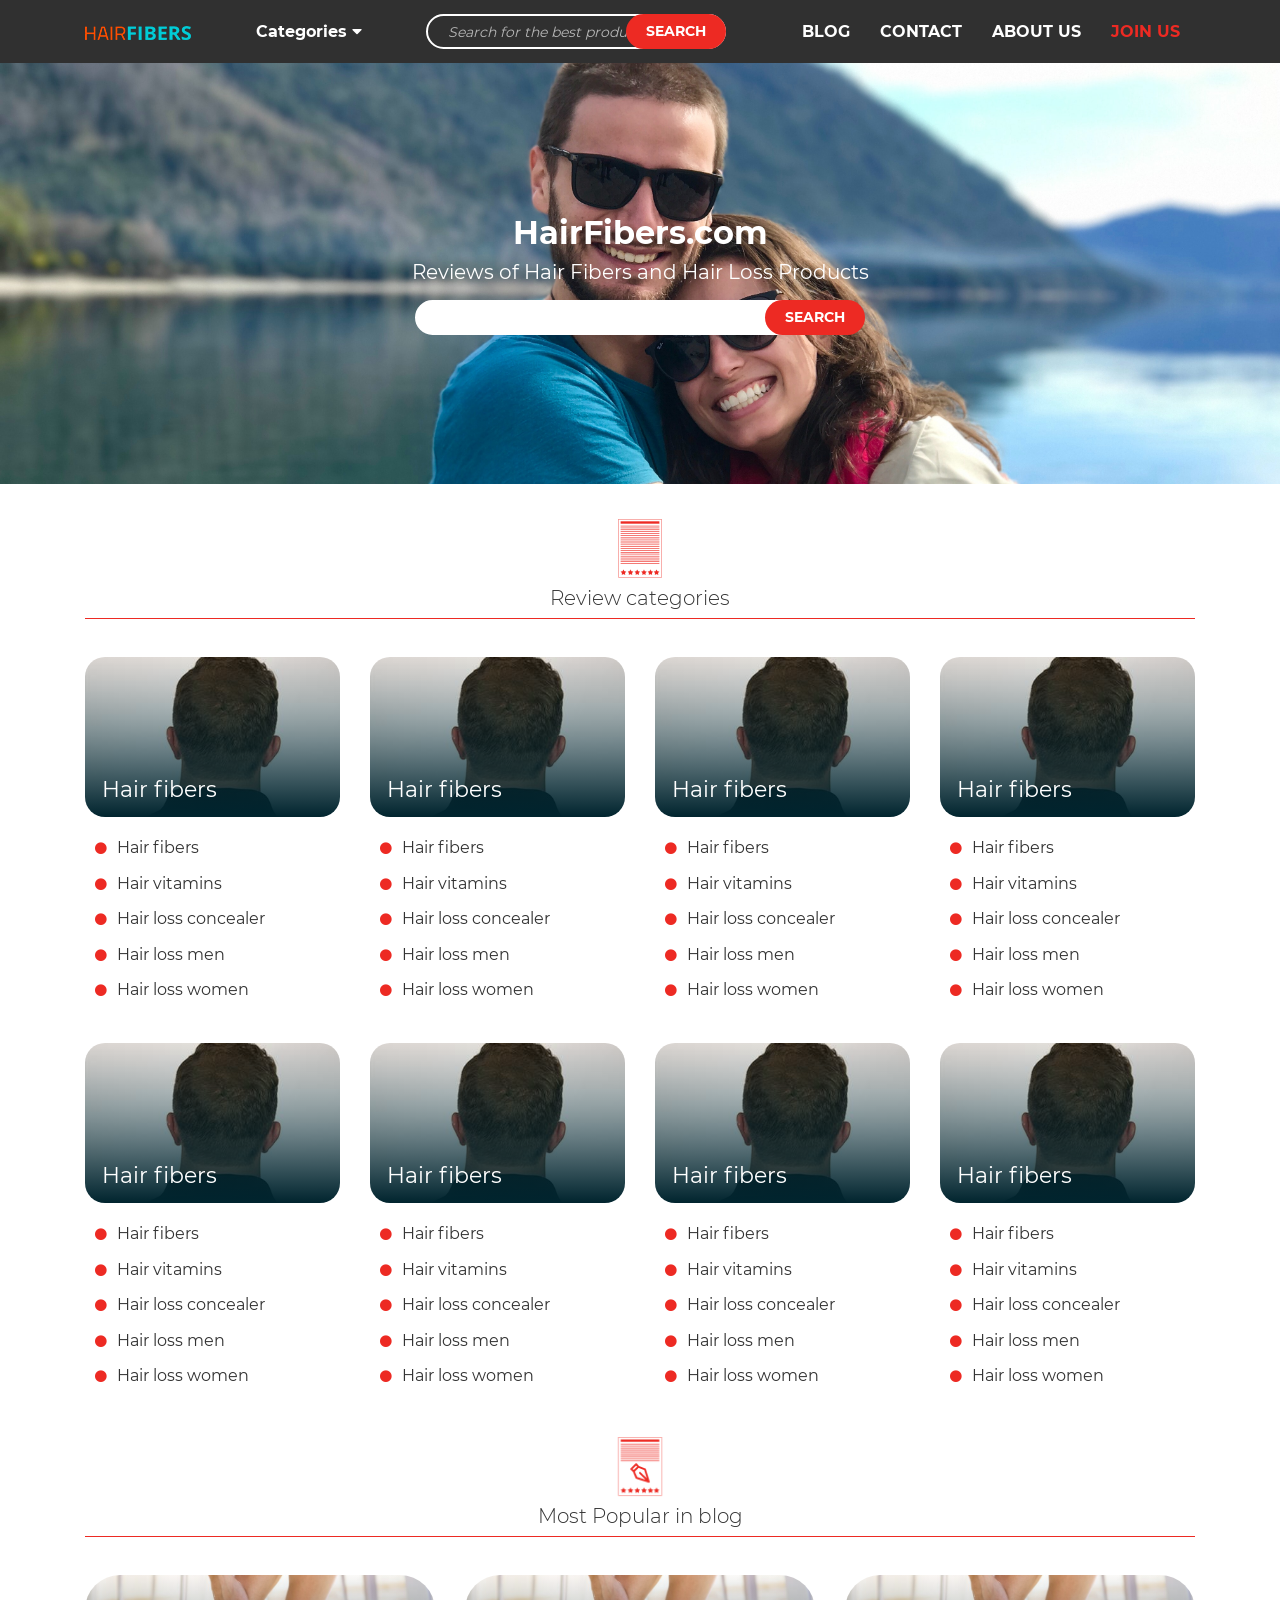
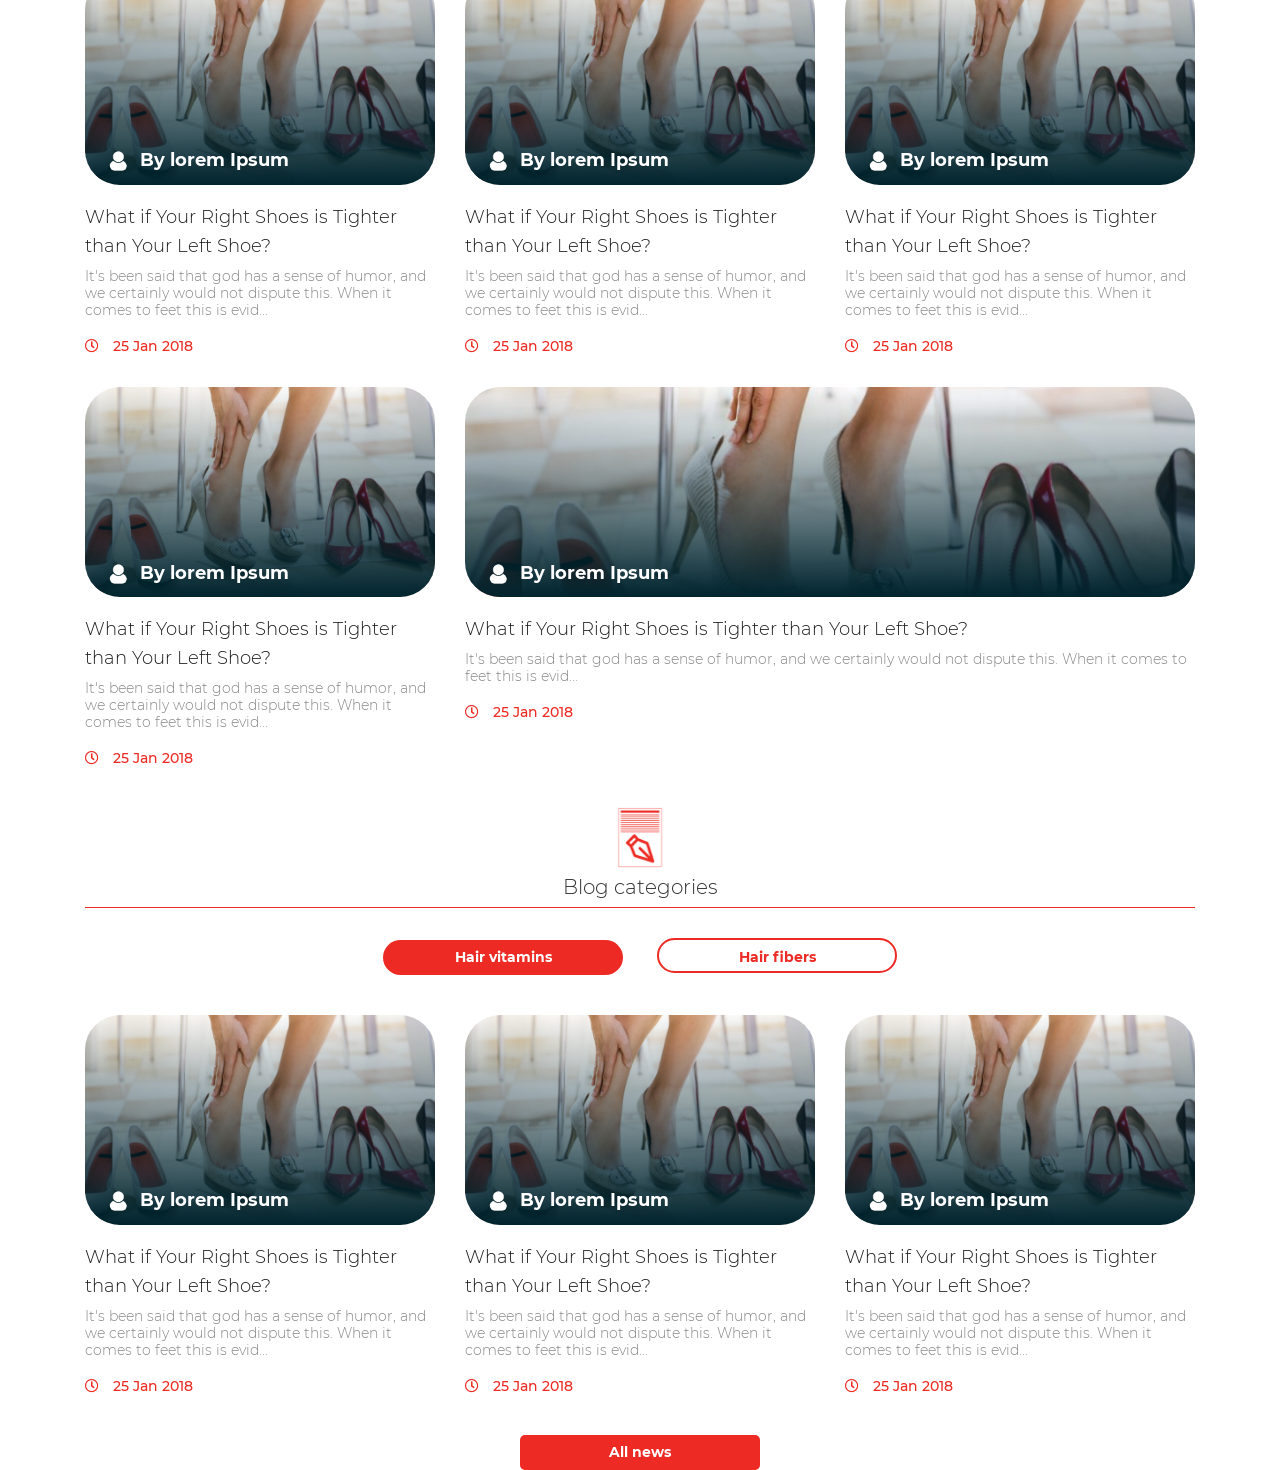
==== commit 9b129190: "add new blocks to first page" ====
--- a/app/index.html
+++ b/app/index.html
@@ -234,8 +234,8 @@
 		</section>
 		<section class="s-default s-most-popular">
 			<div class="container">
-				<div class="section-icon" style="background-image: url(img/reviews-icon.png);"></div>
-				<h4 class="section-title">Review categories</h4>
+				<div class="section-icon" style="background-image: url(img/blog-icon.png);"></div>
+				<h4 class="section-title">Most Popular in blog</h4>
 				<hr>
 			</div>
 			<div class="most-popular-wrap">
@@ -319,6 +319,72 @@
 				</div>
 			</div>
 		</section>
+		<section class="s-default s-blog">
+			<div class="container">
+				<div class="section-icon" style="background-image: url(img/blog-icon1.png);"></div>
+				<h4 class="section-title">Blog categories</h4>
+				<hr>
+			</div>
+			<div class="blog-buttons">
+				<a href="#" class="button">Hair vitamins</a>
+				<a href="#" class="button button-inverse">Hair fibers</a>
+			</div>
+			<div class="blog-wrap">
+				<div class="container">
+					<div class="row">
+						<div class="col-md-4">
+							<div class="list-news-item">
+								<a href="#" class="list-news-image most-popular-item" style="background-image: url(img/shoes.png)">
+									<div class="gradient-overlay"></div>
+									<div class="list-news-item-author"><img src="img/user-icon01..png" alt="">By lorem Ipsum</div>
+								</a>
+								<a href="#" class="list-news-item-title">
+									<h5>What if Your Right Shoes is Tighter than Your Left Shoe?</h5>
+								</a>
+								<p>It's been said that god has a sense of humor, and we certainly would not dispute this. When it comes to feet this
+									is
+									evid...</p>
+								<div class="date"><i class="far fa-clock"></i> 25 Jan 2018</div>
+							</div>
+							
+						</div>
+						<div class="col-md-4">
+							<div class="list-news-item">
+								<a href="#" class="list-news-image most-popular-item" style="background-image: url(img/shoes.png)">
+									<div class="gradient-overlay"></div>
+									<div class="list-news-item-author"><img src="img/user-icon01..png" alt="">By lorem Ipsum</div>
+								</a>
+								<a href="#" class="list-news-item-title">
+									<h5>What if Your Right Shoes is Tighter than Your Left Shoe?</h5>
+								</a>
+								<p>It's been said that god has a sense of humor, and we certainly would not dispute this. When it comes to feet this
+									is
+									evid...</p>
+								<div class="date"><i class="far fa-clock"></i> 25 Jan 2018</div>
+							</div>
+						</div>
+						<div class="col-md-4">
+							<div class="list-news-item">
+								<a href="#" class="list-news-image most-popular-item" style="background-image: url(img/shoes.png)">
+									<div class="gradient-overlay"></div>
+									<div class="list-news-item-author"><img src="img/user-icon01..png" alt="">By lorem Ipsum</div>
+								</a>
+								<a href="#" class="list-news-item-title">
+									<h5>What if Your Right Shoes is Tighter than Your Left Shoe?</h5>
+								</a>
+								<p>It's been said that god has a sense of humor, and we certainly would not dispute this. When it comes to feet this
+									is
+									evid...</p>
+								<div class="date"><i class="far fa-clock"></i> 25 Jan 2018</div>
+							</div>
+						</div>
+					</div>
+				</div>
+			</div>
+			<div class="blog-see-more">
+				<a href="#" class="corner-button">All news</a>
+			</div>
+		</section>
 	</main>
 
 	<script src="js/scripts.min.js"></script>
--- a/app/css/main.min.css
+++ b/app/css/main.min.css
@@ -1 +1 @@
-@font-face{font-family:Roboto;font-weight:400;font-style:normal;src:url(../fonts/RobotoRegular/RobotoRegular.eot);src:url(../fonts/RobotoRegular/RobotoRegular.eot?#iefix) format("embedded-opentype"),url(../fonts/RobotoRegular/RobotoRegular.woff) format("woff"),url(../fonts/RobotoRegular/RobotoRegular.ttf) format("truetype")}@font-face{font-family:Roboto;font-weight:700;font-style:normal;src:url(../fonts/RobotoBold/RobotoBold.eot);src:url(../fonts/RobotoBold/RobotoBold.eot?#iefix) format("embedded-opentype"),url(../fonts/RobotoBold/RobotoBold.woff) format("woff"),url(../fonts/RobotoBold/RobotoBold.ttf) format("truetype")}@font-face{font-family:OpenSans;font-weight:400;font-style:normal;src:url(../fonts/OpenSans/OpenSansRegular/OpenSansRegular.eot);src:url(../fonts/OpenSans/OpenSansRegular/OpenSansRegular.eot?#iefix) format("embedded-opentype"),url(../fonts/OpenSans/OpenSansRegular/OpenSansRegular.woff) format("woff"),url(../fonts/OpenSans/OpenSansRegular/OpenSansRegular.ttf) format("truetype")}@font-face{font-family:OpenSans;font-weight:700;font-style:normal;src:url(../fonts/OpenSans/OpenSansBold/OpenSansBold.eot);src:url(../fonts/OpenSans/OpenSansBold/OpenSansBold.eot?#iefix) format("embedded-opentype"),url(../fonts/OpenSans/OpenSansBold/OpenSansBold.woff) format("woff"),url(../fonts/OpenSans/OpenSansBold/OpenSansBold.ttf) format("truetype")}@font-face{font-family:OpenSans;font-weight:200;font-style:normal;src:url(../fonts/OpenSans/OpenSansLight/OpenSansLight.eot);src:url(../fonts/OpenSans/OpenSansLight/OpenSansLight.eot?#iefix) format("embedded-opentype"),url(../fonts/OpenSans/OpenSansLight/OpenSansLight.woff) format("woff"),url(../fonts/OpenSans/OpenSansLight/OpenSansLight.ttf) format("truetype")}@font-face{font-family:Montserrat;font-weight:400;font-style:normal;src:url(../fonts/Montserrat/MontserratRegular/MontserratRegular.eot);src:url(../fonts/Montserrat/MontserratRegular/MontserratRegular.eot?#iefix) format("embedded-opentype"),url(../fonts/Montserrat/MontserratRegular/MontserratRegular.woff) format("woff"),url(../fonts/Montserrat/MontserratRegular/MontserratRegular.ttf) format("truetype")}@font-face{font-family:Montserrat;font-weight:200;font-style:normal;src:url(../fonts/Montserrat/MontserratLight/MontserratLight.eot);src:url(../fonts/Montserrat/MontserratLight/MontserratLight.eot?#iefix) format("embedded-opentype"),url(../fonts/Montserrat/MontserratLight/MontserratLight.woff) format("woff"),url(../fonts/Montserrat/MontserratLight/MontserratLight.ttf) format("truetype")}@font-face{font-family:Montserrat;font-weight:700;font-style:normal;src:url(../fonts/Montserrat/MontserratBold/MontserratBold.eot);src:url(../fonts/Montserrat/MontserratBold/MontserratBold.eot?#iefix) format("embedded-opentype"),url(../fonts/Montserrat/MontserratBold/MontserratBold.woff) format("woff"),url(../fonts/Montserrat/MontserratBold/MontserratBold.ttf) format("truetype")}@font-face{font-family:Montserrat;font-weight:500;font-style:normal;src:url(../fonts/Montserrat/MontserratMedium/MontserratMedium.eot);src:url(../fonts/Montserrat/MontserratMedium/MontserratMedium.eot?#iefix) format("embedded-opentype"),url(../fonts/Montserrat/MontserratMedium/MontserratMedium.woff) format("woff"),url(../fonts/Montserrat/MontserratMedium/MontserratMedium.ttf) format("truetype")}*,::after,::before{-webkit-box-sizing:border-box;box-sizing:border-box}html{font-family:sans-serif;line-height:1.15;-webkit-text-size-adjust:100%;-ms-text-size-adjust:100%;-ms-overflow-style:scrollbar;-webkit-tap-highlight-color:transparent}@-ms-viewport{width:device-width}article,aside,dialog,figcaption,figure,footer,header,hgroup,main,nav,section{display:block}body{margin:0;font-family:-apple-system,BlinkMacSystemFont,"Segoe UI",Roboto,"Helvetica Neue",Arial,sans-serif,"Apple Color Emoji","Segoe UI Emoji","Segoe UI Symbol";font-size:1rem;font-weight:400;line-height:1.5;color:#212529;text-align:left;background-color:#fff}[tabindex="-1"]:focus{outline:0!important}hr{-webkit-box-sizing:content-box;box-sizing:content-box;height:0;overflow:visible}h1,h2,h3,h4,h5,h6{margin-top:0;margin-bottom:.5rem}p{margin-top:0;margin-bottom:1rem}abbr[data-original-title],abbr[title]{text-decoration:underline;-webkit-text-decoration:underline dotted;text-decoration:underline dotted;cursor:help;border-bottom:0}address{margin-bottom:1rem;font-style:normal;line-height:inherit}dl,ol,ul{margin-top:0;margin-bottom:1rem}ol ol,ol ul,ul ol,ul ul{margin-bottom:0}dt{font-weight:700}dd{margin-bottom:.5rem;margin-left:0}blockquote{margin:0 0 1rem}dfn{font-style:italic}b,strong{font-weight:bolder}small{font-size:80%}sub,sup{position:relative;font-size:75%;line-height:0;vertical-align:baseline}sub{bottom:-.25em}sup{top:-.5em}a{color:#007bff;text-decoration:none;background-color:transparent;-webkit-text-decoration-skip:objects}a:hover{color:#0056b3;text-decoration:underline}a:not([href]):not([tabindex]){color:inherit;text-decoration:none}a:not([href]):not([tabindex]):focus,a:not([href]):not([tabindex]):hover{color:inherit;text-decoration:none}a:not([href]):not([tabindex]):focus{outline:0}code,kbd,pre,samp{font-family:monospace,monospace;font-size:1em}pre{margin-top:0;margin-bottom:1rem;overflow:auto;-ms-overflow-style:scrollbar}figure{margin:0 0 1rem}img{vertical-align:middle;border-style:none}svg:not(:root){overflow:hidden}table{border-collapse:collapse}caption{padding-top:.75rem;padding-bottom:.75rem;color:#6c757d;text-align:left;caption-side:bottom}th{text-align:inherit}label{display:inline-block;margin-bottom:.5rem}button{-webkit-border-radius:0;border-radius:0}button:focus{outline:1px dotted;outline:5px auto -webkit-focus-ring-color}button,input,optgroup,select,textarea{margin:0;font-family:inherit;font-size:inherit;line-height:inherit}button,input{overflow:visible}button,select{text-transform:none}[type=reset],[type=submit],button,html [type=button]{-webkit-appearance:button}[type=button]::-moz-focus-inner,[type=reset]::-moz-focus-inner,[type=submit]::-moz-focus-inner,button::-moz-focus-inner{padding:0;border-style:none}input[type=checkbox],input[type=radio]{-webkit-box-sizing:border-box;box-sizing:border-box;padding:0}input[type=date],input[type=datetime-local],input[type=month],input[type=time]{-webkit-appearance:listbox}textarea{overflow:auto;resize:vertical}fieldset{min-width:0;padding:0;margin:0;border:0}legend{display:block;width:100%;max-width:100%;padding:0;margin-bottom:.5rem;font-size:1.5rem;line-height:inherit;color:inherit;white-space:normal}progress{vertical-align:baseline}[type=number]::-webkit-inner-spin-button,[type=number]::-webkit-outer-spin-button{height:auto}[type=search]{outline-offset:-2px;-webkit-appearance:none}[type=search]::-webkit-search-cancel-button,[type=search]::-webkit-search-decoration{-webkit-appearance:none}::-webkit-file-upload-button{font:inherit;-webkit-appearance:button}output{display:inline-block}summary{display:list-item;cursor:pointer}template{display:none}[hidden]{display:none!important}@-ms-viewport{width:device-width}html{-webkit-box-sizing:border-box;box-sizing:border-box;-ms-overflow-style:scrollbar}*,::after,::before{-webkit-box-sizing:inherit;box-sizing:inherit}.container{width:100%;padding-right:15px;padding-left:15px;margin-right:auto;margin-left:auto}@media (min-width:576px){.container{max-width:540px}}@media (min-width:768px){.container{max-width:720px}}@media (min-width:992px){.container{max-width:960px}}@media (min-width:1200px){.container{max-width:1140px}}.container-fluid{width:100%;padding-right:15px;padding-left:15px;margin-right:auto;margin-left:auto}.row{display:-webkit-box;display:-webkit-flex;display:-ms-flexbox;display:flex;-webkit-flex-wrap:wrap;-ms-flex-wrap:wrap;flex-wrap:wrap;margin-right:-15px;margin-left:-15px}.no-gutters{margin-right:0;margin-left:0}.no-gutters>.col,.no-gutters>[class*=col-]{padding-right:0;padding-left:0}.col,.col-1,.col-10,.col-11,.col-12,.col-2,.col-3,.col-4,.col-5,.col-6,.col-7,.col-8,.col-9,.col-auto,.col-lg,.col-lg-1,.col-lg-10,.col-lg-11,.col-lg-12,.col-lg-2,.col-lg-3,.col-lg-4,.col-lg-5,.col-lg-6,.col-lg-7,.col-lg-8,.col-lg-9,.col-lg-auto,.col-md,.col-md-1,.col-md-10,.col-md-11,.col-md-12,.col-md-2,.col-md-3,.col-md-4,.col-md-5,.col-md-6,.col-md-7,.col-md-8,.col-md-9,.col-md-auto,.col-sm,.col-sm-1,.col-sm-10,.col-sm-11,.col-sm-12,.col-sm-2,.col-sm-3,.col-sm-4,.col-sm-5,.col-sm-6,.col-sm-7,.col-sm-8,.col-sm-9,.col-sm-auto,.col-xl,.col-xl-1,.col-xl-10,.col-xl-11,.col-xl-12,.col-xl-2,.col-xl-3,.col-xl-4,.col-xl-5,.col-xl-6,.col-xl-7,.col-xl-8,.col-xl-9,.col-xl-auto{position:relative;width:100%;min-height:1px;padding-right:15px;padding-left:15px}.col{-webkit-flex-basis:0;-ms-flex-preferred-size:0;flex-basis:0;-webkit-box-flex:1;-webkit-flex-grow:1;-ms-flex-positive:1;flex-grow:1;max-width:100%}.col-auto{-webkit-box-flex:0;-webkit-flex:0 0 auto;-ms-flex:0 0 auto;flex:0 0 auto;width:auto;max-width:none}.col-1{-webkit-box-flex:0;-webkit-flex:0 0 8.33333%;-ms-flex:0 0 8.33333%;flex:0 0 8.33333%;max-width:8.33333%}.col-2{-webkit-box-flex:0;-webkit-flex:0 0 16.66667%;-ms-flex:0 0 16.66667%;flex:0 0 16.66667%;max-width:16.66667%}.col-3{-webkit-box-flex:0;-webkit-flex:0 0 25%;-ms-flex:0 0 25%;flex:0 0 25%;max-width:25%}.col-4{-webkit-box-flex:0;-webkit-flex:0 0 33.33333%;-ms-flex:0 0 33.33333%;flex:0 0 33.33333%;max-width:33.33333%}.col-5{-webkit-box-flex:0;-webkit-flex:0 0 41.66667%;-ms-flex:0 0 41.66667%;flex:0 0 41.66667%;max-width:41.66667%}.col-6{-webkit-box-flex:0;-webkit-flex:0 0 50%;-ms-flex:0 0 50%;flex:0 0 50%;max-width:50%}.col-7{-webkit-box-flex:0;-webkit-flex:0 0 58.33333%;-ms-flex:0 0 58.33333%;flex:0 0 58.33333%;max-width:58.33333%}.col-8{-webkit-box-flex:0;-webkit-flex:0 0 66.66667%;-ms-flex:0 0 66.66667%;flex:0 0 66.66667%;max-width:66.66667%}.col-9{-webkit-box-flex:0;-webkit-flex:0 0 75%;-ms-flex:0 0 75%;flex:0 0 75%;max-width:75%}.col-10{-webkit-box-flex:0;-webkit-flex:0 0 83.33333%;-ms-flex:0 0 83.33333%;flex:0 0 83.33333%;max-width:83.33333%}.col-11{-webkit-box-flex:0;-webkit-flex:0 0 91.66667%;-ms-flex:0 0 91.66667%;flex:0 0 91.66667%;max-width:91.66667%}.col-12{-webkit-box-flex:0;-webkit-flex:0 0 100%;-ms-flex:0 0 100%;flex:0 0 100%;max-width:100%}.order-first{-webkit-box-ordinal-group:0;-webkit-order:-1;-ms-flex-order:-1;order:-1}.order-last{-webkit-box-ordinal-group:14;-webkit-order:13;-ms-flex-order:13;order:13}.order-0{-webkit-box-ordinal-group:1;-webkit-order:0;-ms-flex-order:0;order:0}.order-1{-webkit-box-ordinal-group:2;-webkit-order:1;-ms-flex-order:1;order:1}.order-2{-webkit-box-ordinal-group:3;-webkit-order:2;-ms-flex-order:2;order:2}.order-3{-webkit-box-ordinal-group:4;-webkit-order:3;-ms-flex-order:3;order:3}.order-4{-webkit-box-ordinal-group:5;-webkit-order:4;-ms-flex-order:4;order:4}.order-5{-webkit-box-ordinal-group:6;-webkit-order:5;-ms-flex-order:5;order:5}.order-6{-webkit-box-ordinal-group:7;-webkit-order:6;-ms-flex-order:6;order:6}.order-7{-webkit-box-ordinal-group:8;-webkit-order:7;-ms-flex-order:7;order:7}.order-8{-webkit-box-ordinal-group:9;-webkit-order:8;-ms-flex-order:8;order:8}.order-9{-webkit-box-ordinal-group:10;-webkit-order:9;-ms-flex-order:9;order:9}.order-10{-webkit-box-ordinal-group:11;-webkit-order:10;-ms-flex-order:10;order:10}.order-11{-webkit-box-ordinal-group:12;-webkit-order:11;-ms-flex-order:11;order:11}.order-12{-webkit-box-ordinal-group:13;-webkit-order:12;-ms-flex-order:12;order:12}.offset-1{margin-left:8.33333%}.offset-2{margin-left:16.66667%}.offset-3{margin-left:25%}.offset-4{margin-left:33.33333%}.offset-5{margin-left:41.66667%}.offset-6{margin-left:50%}.offset-7{margin-left:58.33333%}.offset-8{margin-left:66.66667%}.offset-9{margin-left:75%}.offset-10{margin-left:83.33333%}.offset-11{margin-left:91.66667%}@media (min-width:576px){.col-sm{-webkit-flex-basis:0;-ms-flex-preferred-size:0;flex-basis:0;-webkit-box-flex:1;-webkit-flex-grow:1;-ms-flex-positive:1;flex-grow:1;max-width:100%}.col-sm-auto{-webkit-box-flex:0;-webkit-flex:0 0 auto;-ms-flex:0 0 auto;flex:0 0 auto;width:auto;max-width:none}.col-sm-1{-webkit-box-flex:0;-webkit-flex:0 0 8.33333%;-ms-flex:0 0 8.33333%;flex:0 0 8.33333%;max-width:8.33333%}.col-sm-2{-webkit-box-flex:0;-webkit-flex:0 0 16.66667%;-ms-flex:0 0 16.66667%;flex:0 0 16.66667%;max-width:16.66667%}.col-sm-3{-webkit-box-flex:0;-webkit-flex:0 0 25%;-ms-flex:0 0 25%;flex:0 0 25%;max-width:25%}.col-sm-4{-webkit-box-flex:0;-webkit-flex:0 0 33.33333%;-ms-flex:0 0 33.33333%;flex:0 0 33.33333%;max-width:33.33333%}.col-sm-5{-webkit-box-flex:0;-webkit-flex:0 0 41.66667%;-ms-flex:0 0 41.66667%;flex:0 0 41.66667%;max-width:41.66667%}.col-sm-6{-webkit-box-flex:0;-webkit-flex:0 0 50%;-ms-flex:0 0 50%;flex:0 0 50%;max-width:50%}.col-sm-7{-webkit-box-flex:0;-webkit-flex:0 0 58.33333%;-ms-flex:0 0 58.33333%;flex:0 0 58.33333%;max-width:58.33333%}.col-sm-8{-webkit-box-flex:0;-webkit-flex:0 0 66.66667%;-ms-flex:0 0 66.66667%;flex:0 0 66.66667%;max-width:66.66667%}.col-sm-9{-webkit-box-flex:0;-webkit-flex:0 0 75%;-ms-flex:0 0 75%;flex:0 0 75%;max-width:75%}.col-sm-10{-webkit-box-flex:0;-webkit-flex:0 0 83.33333%;-ms-flex:0 0 83.33333%;flex:0 0 83.33333%;max-width:83.33333%}.col-sm-11{-webkit-box-flex:0;-webkit-flex:0 0 91.66667%;-ms-flex:0 0 91.66667%;flex:0 0 91.66667%;max-width:91.66667%}.col-sm-12{-webkit-box-flex:0;-webkit-flex:0 0 100%;-ms-flex:0 0 100%;flex:0 0 100%;max-width:100%}.order-sm-first{-webkit-box-ordinal-group:0;-webkit-order:-1;-ms-flex-order:-1;order:-1}.order-sm-last{-webkit-box-ordinal-group:14;-webkit-order:13;-ms-flex-order:13;order:13}.order-sm-0{-webkit-box-ordinal-group:1;-webkit-order:0;-ms-flex-order:0;order:0}.order-sm-1{-webkit-box-ordinal-group:2;-webkit-order:1;-ms-flex-order:1;order:1}.order-sm-2{-webkit-box-ordinal-group:3;-webkit-order:2;-ms-flex-order:2;order:2}.order-sm-3{-webkit-box-ordinal-group:4;-webkit-order:3;-ms-flex-order:3;order:3}.order-sm-4{-webkit-box-ordinal-group:5;-webkit-order:4;-ms-flex-order:4;order:4}.order-sm-5{-webkit-box-ordinal-group:6;-webkit-order:5;-ms-flex-order:5;order:5}.order-sm-6{-webkit-box-ordinal-group:7;-webkit-order:6;-ms-flex-order:6;order:6}.order-sm-7{-webkit-box-ordinal-group:8;-webkit-order:7;-ms-flex-order:7;order:7}.order-sm-8{-webkit-box-ordinal-group:9;-webkit-order:8;-ms-flex-order:8;order:8}.order-sm-9{-webkit-box-ordinal-group:10;-webkit-order:9;-ms-flex-order:9;order:9}.order-sm-10{-webkit-box-ordinal-group:11;-webkit-order:10;-ms-flex-order:10;order:10}.order-sm-11{-webkit-box-ordinal-group:12;-webkit-order:11;-ms-flex-order:11;order:11}.order-sm-12{-webkit-box-ordinal-group:13;-webkit-order:12;-ms-flex-order:12;order:12}.offset-sm-0{margin-left:0}.offset-sm-1{margin-left:8.33333%}.offset-sm-2{margin-left:16.66667%}.offset-sm-3{margin-left:25%}.offset-sm-4{margin-left:33.33333%}.offset-sm-5{margin-left:41.66667%}.offset-sm-6{margin-left:50%}.offset-sm-7{margin-left:58.33333%}.offset-sm-8{margin-left:66.66667%}.offset-sm-9{margin-left:75%}.offset-sm-10{margin-left:83.33333%}.offset-sm-11{margin-left:91.66667%}}@media (min-width:768px){.col-md{-webkit-flex-basis:0;-ms-flex-preferred-size:0;flex-basis:0;-webkit-box-flex:1;-webkit-flex-grow:1;-ms-flex-positive:1;flex-grow:1;max-width:100%}.col-md-auto{-webkit-box-flex:0;-webkit-flex:0 0 auto;-ms-flex:0 0 auto;flex:0 0 auto;width:auto;max-width:none}.col-md-1{-webkit-box-flex:0;-webkit-flex:0 0 8.33333%;-ms-flex:0 0 8.33333%;flex:0 0 8.33333%;max-width:8.33333%}.col-md-2{-webkit-box-flex:0;-webkit-flex:0 0 16.66667%;-ms-flex:0 0 16.66667%;flex:0 0 16.66667%;max-width:16.66667%}.col-md-3{-webkit-box-flex:0;-webkit-flex:0 0 25%;-ms-flex:0 0 25%;flex:0 0 25%;max-width:25%}.col-md-4{-webkit-box-flex:0;-webkit-flex:0 0 33.33333%;-ms-flex:0 0 33.33333%;flex:0 0 33.33333%;max-width:33.33333%}.col-md-5{-webkit-box-flex:0;-webkit-flex:0 0 41.66667%;-ms-flex:0 0 41.66667%;flex:0 0 41.66667%;max-width:41.66667%}.col-md-6{-webkit-box-flex:0;-webkit-flex:0 0 50%;-ms-flex:0 0 50%;flex:0 0 50%;max-width:50%}.col-md-7{-webkit-box-flex:0;-webkit-flex:0 0 58.33333%;-ms-flex:0 0 58.33333%;flex:0 0 58.33333%;max-width:58.33333%}.col-md-8{-webkit-box-flex:0;-webkit-flex:0 0 66.66667%;-ms-flex:0 0 66.66667%;flex:0 0 66.66667%;max-width:66.66667%}.col-md-9{-webkit-box-flex:0;-webkit-flex:0 0 75%;-ms-flex:0 0 75%;flex:0 0 75%;max-width:75%}.col-md-10{-webkit-box-flex:0;-webkit-flex:0 0 83.33333%;-ms-flex:0 0 83.33333%;flex:0 0 83.33333%;max-width:83.33333%}.col-md-11{-webkit-box-flex:0;-webkit-flex:0 0 91.66667%;-ms-flex:0 0 91.66667%;flex:0 0 91.66667%;max-width:91.66667%}.col-md-12{-webkit-box-flex:0;-webkit-flex:0 0 100%;-ms-flex:0 0 100%;flex:0 0 100%;max-width:100%}.order-md-first{-webkit-box-ordinal-group:0;-webkit-order:-1;-ms-flex-order:-1;order:-1}.order-md-last{-webkit-box-ordinal-group:14;-webkit-order:13;-ms-flex-order:13;order:13}.order-md-0{-webkit-box-ordinal-group:1;-webkit-order:0;-ms-flex-order:0;order:0}.order-md-1{-webkit-box-ordinal-group:2;-webkit-order:1;-ms-flex-order:1;order:1}.order-md-2{-webkit-box-ordinal-group:3;-webkit-order:2;-ms-flex-order:2;order:2}.order-md-3{-webkit-box-ordinal-group:4;-webkit-order:3;-ms-flex-order:3;order:3}.order-md-4{-webkit-box-ordinal-group:5;-webkit-order:4;-ms-flex-order:4;order:4}.order-md-5{-webkit-box-ordinal-group:6;-webkit-order:5;-ms-flex-order:5;order:5}.order-md-6{-webkit-box-ordinal-group:7;-webkit-order:6;-ms-flex-order:6;order:6}.order-md-7{-webkit-box-ordinal-group:8;-webkit-order:7;-ms-flex-order:7;order:7}.order-md-8{-webkit-box-ordinal-group:9;-webkit-order:8;-ms-flex-order:8;order:8}.order-md-9{-webkit-box-ordinal-group:10;-webkit-order:9;-ms-flex-order:9;order:9}.order-md-10{-webkit-box-ordinal-group:11;-webkit-order:10;-ms-flex-order:10;order:10}.order-md-11{-webkit-box-ordinal-group:12;-webkit-order:11;-ms-flex-order:11;order:11}.order-md-12{-webkit-box-ordinal-group:13;-webkit-order:12;-ms-flex-order:12;order:12}.offset-md-0{margin-left:0}.offset-md-1{margin-left:8.33333%}.offset-md-2{margin-left:16.66667%}.offset-md-3{margin-left:25%}.offset-md-4{margin-left:33.33333%}.offset-md-5{margin-left:41.66667%}.offset-md-6{margin-left:50%}.offset-md-7{margin-left:58.33333%}.offset-md-8{margin-left:66.66667%}.offset-md-9{margin-left:75%}.offset-md-10{margin-left:83.33333%}.offset-md-11{margin-left:91.66667%}}@media (min-width:992px){.col-lg{-webkit-flex-basis:0;-ms-flex-preferred-size:0;flex-basis:0;-webkit-box-flex:1;-webkit-flex-grow:1;-ms-flex-positive:1;flex-grow:1;max-width:100%}.col-lg-auto{-webkit-box-flex:0;-webkit-flex:0 0 auto;-ms-flex:0 0 auto;flex:0 0 auto;width:auto;max-width:none}.col-lg-1{-webkit-box-flex:0;-webkit-flex:0 0 8.33333%;-ms-flex:0 0 8.33333%;flex:0 0 8.33333%;max-width:8.33333%}.col-lg-2{-webkit-box-flex:0;-webkit-flex:0 0 16.66667%;-ms-flex:0 0 16.66667%;flex:0 0 16.66667%;max-width:16.66667%}.col-lg-3{-webkit-box-flex:0;-webkit-flex:0 0 25%;-ms-flex:0 0 25%;flex:0 0 25%;max-width:25%}.col-lg-4{-webkit-box-flex:0;-webkit-flex:0 0 33.33333%;-ms-flex:0 0 33.33333%;flex:0 0 33.33333%;max-width:33.33333%}.col-lg-5{-webkit-box-flex:0;-webkit-flex:0 0 41.66667%;-ms-flex:0 0 41.66667%;flex:0 0 41.66667%;max-width:41.66667%}.col-lg-6{-webkit-box-flex:0;-webkit-flex:0 0 50%;-ms-flex:0 0 50%;flex:0 0 50%;max-width:50%}.col-lg-7{-webkit-box-flex:0;-webkit-flex:0 0 58.33333%;-ms-flex:0 0 58.33333%;flex:0 0 58.33333%;max-width:58.33333%}.col-lg-8{-webkit-box-flex:0;-webkit-flex:0 0 66.66667%;-ms-flex:0 0 66.66667%;flex:0 0 66.66667%;max-width:66.66667%}.col-lg-9{-webkit-box-flex:0;-webkit-flex:0 0 75%;-ms-flex:0 0 75%;flex:0 0 75%;max-width:75%}.col-lg-10{-webkit-box-flex:0;-webkit-flex:0 0 83.33333%;-ms-flex:0 0 83.33333%;flex:0 0 83.33333%;max-width:83.33333%}.col-lg-11{-webkit-box-flex:0;-webkit-flex:0 0 91.66667%;-ms-flex:0 0 91.66667%;flex:0 0 91.66667%;max-width:91.66667%}.col-lg-12{-webkit-box-flex:0;-webkit-flex:0 0 100%;-ms-flex:0 0 100%;flex:0 0 100%;max-width:100%}.order-lg-first{-webkit-box-ordinal-group:0;-webkit-order:-1;-ms-flex-order:-1;order:-1}.order-lg-last{-webkit-box-ordinal-group:14;-webkit-order:13;-ms-flex-order:13;order:13}.order-lg-0{-webkit-box-ordinal-group:1;-webkit-order:0;-ms-flex-order:0;order:0}.order-lg-1{-webkit-box-ordinal-group:2;-webkit-order:1;-ms-flex-order:1;order:1}.order-lg-2{-webkit-box-ordinal-group:3;-webkit-order:2;-ms-flex-order:2;order:2}.order-lg-3{-webkit-box-ordinal-group:4;-webkit-order:3;-ms-flex-order:3;order:3}.order-lg-4{-webkit-box-ordinal-group:5;-webkit-order:4;-ms-flex-order:4;order:4}.order-lg-5{-webkit-box-ordinal-group:6;-webkit-order:5;-ms-flex-order:5;order:5}.order-lg-6{-webkit-box-ordinal-group:7;-webkit-order:6;-ms-flex-order:6;order:6}.order-lg-7{-webkit-box-ordinal-group:8;-webkit-order:7;-ms-flex-order:7;order:7}.order-lg-8{-webkit-box-ordinal-group:9;-webkit-order:8;-ms-flex-order:8;order:8}.order-lg-9{-webkit-box-ordinal-group:10;-webkit-order:9;-ms-flex-order:9;order:9}.order-lg-10{-webkit-box-ordinal-group:11;-webkit-order:10;-ms-flex-order:10;order:10}.order-lg-11{-webkit-box-ordinal-group:12;-webkit-order:11;-ms-flex-order:11;order:11}.order-lg-12{-webkit-box-ordinal-group:13;-webkit-order:12;-ms-flex-order:12;order:12}.offset-lg-0{margin-left:0}.offset-lg-1{margin-left:8.33333%}.offset-lg-2{margin-left:16.66667%}.offset-lg-3{margin-left:25%}.offset-lg-4{margin-left:33.33333%}.offset-lg-5{margin-left:41.66667%}.offset-lg-6{margin-left:50%}.offset-lg-7{margin-left:58.33333%}.offset-lg-8{margin-left:66.66667%}.offset-lg-9{margin-left:75%}.offset-lg-10{margin-left:83.33333%}.offset-lg-11{margin-left:91.66667%}}@media (min-width:1200px){.col-xl{-webkit-flex-basis:0;-ms-flex-preferred-size:0;flex-basis:0;-webkit-box-flex:1;-webkit-flex-grow:1;-ms-flex-positive:1;flex-grow:1;max-width:100%}.col-xl-auto{-webkit-box-flex:0;-webkit-flex:0 0 auto;-ms-flex:0 0 auto;flex:0 0 auto;width:auto;max-width:none}.col-xl-1{-webkit-box-flex:0;-webkit-flex:0 0 8.33333%;-ms-flex:0 0 8.33333%;flex:0 0 8.33333%;max-width:8.33333%}.col-xl-2{-webkit-box-flex:0;-webkit-flex:0 0 16.66667%;-ms-flex:0 0 16.66667%;flex:0 0 16.66667%;max-width:16.66667%}.col-xl-3{-webkit-box-flex:0;-webkit-flex:0 0 25%;-ms-flex:0 0 25%;flex:0 0 25%;max-width:25%}.col-xl-4{-webkit-box-flex:0;-webkit-flex:0 0 33.33333%;-ms-flex:0 0 33.33333%;flex:0 0 33.33333%;max-width:33.33333%}.col-xl-5{-webkit-box-flex:0;-webkit-flex:0 0 41.66667%;-ms-flex:0 0 41.66667%;flex:0 0 41.66667%;max-width:41.66667%}.col-xl-6{-webkit-box-flex:0;-webkit-flex:0 0 50%;-ms-flex:0 0 50%;flex:0 0 50%;max-width:50%}.col-xl-7{-webkit-box-flex:0;-webkit-flex:0 0 58.33333%;-ms-flex:0 0 58.33333%;flex:0 0 58.33333%;max-width:58.33333%}.col-xl-8{-webkit-box-flex:0;-webkit-flex:0 0 66.66667%;-ms-flex:0 0 66.66667%;flex:0 0 66.66667%;max-width:66.66667%}.col-xl-9{-webkit-box-flex:0;-webkit-flex:0 0 75%;-ms-flex:0 0 75%;flex:0 0 75%;max-width:75%}.col-xl-10{-webkit-box-flex:0;-webkit-flex:0 0 83.33333%;-ms-flex:0 0 83.33333%;flex:0 0 83.33333%;max-width:83.33333%}.col-xl-11{-webkit-box-flex:0;-webkit-flex:0 0 91.66667%;-ms-flex:0 0 91.66667%;flex:0 0 91.66667%;max-width:91.66667%}.col-xl-12{-webkit-box-flex:0;-webkit-flex:0 0 100%;-ms-flex:0 0 100%;flex:0 0 100%;max-width:100%}.order-xl-first{-webkit-box-ordinal-group:0;-webkit-order:-1;-ms-flex-order:-1;order:-1}.order-xl-last{-webkit-box-ordinal-group:14;-webkit-order:13;-ms-flex-order:13;order:13}.order-xl-0{-webkit-box-ordinal-group:1;-webkit-order:0;-ms-flex-order:0;order:0}.order-xl-1{-webkit-box-ordinal-group:2;-webkit-order:1;-ms-flex-order:1;order:1}.order-xl-2{-webkit-box-ordinal-group:3;-webkit-order:2;-ms-flex-order:2;order:2}.order-xl-3{-webkit-box-ordinal-group:4;-webkit-order:3;-ms-flex-order:3;order:3}.order-xl-4{-webkit-box-ordinal-group:5;-webkit-order:4;-ms-flex-order:4;order:4}.order-xl-5{-webkit-box-ordinal-group:6;-webkit-order:5;-ms-flex-order:5;order:5}.order-xl-6{-webkit-box-ordinal-group:7;-webkit-order:6;-ms-flex-order:6;order:6}.order-xl-7{-webkit-box-ordinal-group:8;-webkit-order:7;-ms-flex-order:7;order:7}.order-xl-8{-webkit-box-ordinal-group:9;-webkit-order:8;-ms-flex-order:8;order:8}.order-xl-9{-webkit-box-ordinal-group:10;-webkit-order:9;-ms-flex-order:9;order:9}.order-xl-10{-webkit-box-ordinal-group:11;-webkit-order:10;-ms-flex-order:10;order:10}.order-xl-11{-webkit-box-ordinal-group:12;-webkit-order:11;-ms-flex-order:11;order:11}.order-xl-12{-webkit-box-ordinal-group:13;-webkit-order:12;-ms-flex-order:12;order:12}.offset-xl-0{margin-left:0}.offset-xl-1{margin-left:8.33333%}.offset-xl-2{margin-left:16.66667%}.offset-xl-3{margin-left:25%}.offset-xl-4{margin-left:33.33333%}.offset-xl-5{margin-left:41.66667%}.offset-xl-6{margin-left:50%}.offset-xl-7{margin-left:58.33333%}.offset-xl-8{margin-left:66.66667%}.offset-xl-9{margin-left:75%}.offset-xl-10{margin-left:83.33333%}.offset-xl-11{margin-left:91.66667%}}.d-none{display:none!important}.d-inline{display:inline!important}.d-inline-block{display:inline-block!important}.d-block{display:block!important}.d-table{display:table!important}.d-table-row{display:table-row!important}.d-table-cell{display:table-cell!important}.d-flex{display:-webkit-box!important;display:-webkit-flex!important;display:-ms-flexbox!important;display:flex!important}.d-inline-flex{display:-webkit-inline-box!important;display:-webkit-inline-flex!important;display:-ms-inline-flexbox!important;display:inline-flex!important}@media (min-width:576px){.d-sm-none{display:none!important}.d-sm-inline{display:inline!important}.d-sm-inline-block{display:inline-block!important}.d-sm-block{display:block!important}.d-sm-table{display:table!important}.d-sm-table-row{display:table-row!important}.d-sm-table-cell{display:table-cell!important}.d-sm-flex{display:-webkit-box!important;display:-webkit-flex!important;display:-ms-flexbox!important;display:flex!important}.d-sm-inline-flex{display:-webkit-inline-box!important;display:-webkit-inline-flex!important;display:-ms-inline-flexbox!important;display:inline-flex!important}}@media (min-width:768px){.d-md-none{display:none!important}.d-md-inline{display:inline!important}.d-md-inline-block{display:inline-block!important}.d-md-block{display:block!important}.d-md-table{display:table!important}.d-md-table-row{display:table-row!important}.d-md-table-cell{display:table-cell!important}.d-md-flex{display:-webkit-box!important;display:-webkit-flex!important;display:-ms-flexbox!important;display:flex!important}.d-md-inline-flex{display:-webkit-inline-box!important;display:-webkit-inline-flex!important;display:-ms-inline-flexbox!important;display:inline-flex!important}}@media (min-width:992px){.d-lg-none{display:none!important}.d-lg-inline{display:inline!important}.d-lg-inline-block{display:inline-block!important}.d-lg-block{display:block!important}.d-lg-table{display:table!important}.d-lg-table-row{display:table-row!important}.d-lg-table-cell{display:table-cell!important}.d-lg-flex{display:-webkit-box!important;display:-webkit-flex!important;display:-ms-flexbox!important;display:flex!important}.d-lg-inline-flex{display:-webkit-inline-box!important;display:-webkit-inline-flex!important;display:-ms-inline-flexbox!important;display:inline-flex!important}}@media (min-width:1200px){.d-xl-none{display:none!important}.d-xl-inline{display:inline!important}.d-xl-inline-block{display:inline-block!important}.d-xl-block{display:block!important}.d-xl-table{display:table!important}.d-xl-table-row{display:table-row!important}.d-xl-table-cell{display:table-cell!important}.d-xl-flex{display:-webkit-box!important;display:-webkit-flex!important;display:-ms-flexbox!important;display:flex!important}.d-xl-inline-flex{display:-webkit-inline-box!important;display:-webkit-inline-flex!important;display:-ms-inline-flexbox!important;display:inline-flex!important}}@media print{.d-print-none{display:none!important}.d-print-inline{display:inline!important}.d-print-inline-block{display:inline-block!important}.d-print-block{display:block!important}.d-print-table{display:table!important}.d-print-table-row{display:table-row!important}.d-print-table-cell{display:table-cell!important}.d-print-flex{display:-webkit-box!important;display:-webkit-flex!important;display:-ms-flexbox!important;display:flex!important}.d-print-inline-flex{display:-webkit-inline-box!important;display:-webkit-inline-flex!important;display:-ms-inline-flexbox!important;display:inline-flex!important}}.flex-row{-webkit-box-orient:horizontal!important;-webkit-box-direction:normal!important;-webkit-flex-direction:row!important;-ms-flex-direction:row!important;flex-direction:row!important}.flex-column{-webkit-box-orient:vertical!important;-webkit-box-direction:normal!important;-webkit-flex-direction:column!important;-ms-flex-direction:column!important;flex-direction:column!important}.flex-row-reverse{-webkit-box-orient:horizontal!important;-webkit-box-direction:reverse!important;-webkit-flex-direction:row-reverse!important;-ms-flex-direction:row-reverse!important;flex-direction:row-reverse!important}.flex-column-reverse{-webkit-box-orient:vertical!important;-webkit-box-direction:reverse!important;-webkit-flex-direction:column-reverse!important;-ms-flex-direction:column-reverse!important;flex-direction:column-reverse!important}.flex-wrap{-webkit-flex-wrap:wrap!important;-ms-flex-wrap:wrap!important;flex-wrap:wrap!important}.flex-nowrap{-webkit-flex-wrap:nowrap!important;-ms-flex-wrap:nowrap!important;flex-wrap:nowrap!important}.flex-wrap-reverse{-webkit-flex-wrap:wrap-reverse!important;-ms-flex-wrap:wrap-reverse!important;flex-wrap:wrap-reverse!important}.justify-content-start{-webkit-box-pack:start!important;-webkit-justify-content:flex-start!important;-ms-flex-pack:start!important;justify-content:flex-start!important}.justify-content-end{-webkit-box-pack:end!important;-webkit-justify-content:flex-end!important;-ms-flex-pack:end!important;justify-content:flex-end!important}.justify-content-center{-webkit-box-pack:center!important;-webkit-justify-content:center!important;-ms-flex-pack:center!important;justify-content:center!important}.justify-content-between{-webkit-box-pack:justify!important;-webkit-justify-content:space-between!important;-ms-flex-pack:justify!important;justify-content:space-between!important}.justify-content-around{-webkit-justify-content:space-around!important;-ms-flex-pack:distribute!important;justify-content:space-around!important}.align-items-start{-webkit-box-align:start!important;-webkit-align-items:flex-start!important;-ms-flex-align:start!important;align-items:flex-start!important}.align-items-end{-webkit-box-align:end!important;-webkit-align-items:flex-end!important;-ms-flex-align:end!important;align-items:flex-end!important}.align-items-center{-webkit-box-align:center!important;-webkit-align-items:center!important;-ms-flex-align:center!important;align-items:center!important}.align-items-baseline{-webkit-box-align:baseline!important;-webkit-align-items:baseline!important;-ms-flex-align:baseline!important;align-items:baseline!important}.align-items-stretch{-webkit-box-align:stretch!important;-webkit-align-items:stretch!important;-ms-flex-align:stretch!important;align-items:stretch!important}.align-content-start{-webkit-align-content:flex-start!important;-ms-flex-line-pack:start!important;align-content:flex-start!important}.align-content-end{-webkit-align-content:flex-end!important;-ms-flex-line-pack:end!important;align-content:flex-end!important}.align-content-center{-webkit-align-content:center!important;-ms-flex-line-pack:center!important;align-content:center!important}.align-content-between{-webkit-align-content:space-between!important;-ms-flex-line-pack:justify!important;align-content:space-between!important}.align-content-around{-webkit-align-content:space-around!important;-ms-flex-line-pack:distribute!important;align-content:space-around!important}.align-content-stretch{-webkit-align-content:stretch!important;-ms-flex-line-pack:stretch!important;align-content:stretch!important}.align-self-auto{-webkit-align-self:auto!important;-ms-flex-item-align:auto!important;align-self:auto!important}.align-self-start{-webkit-align-self:flex-start!important;-ms-flex-item-align:start!important;align-self:flex-start!important}.align-self-end{-webkit-align-self:flex-end!important;-ms-flex-item-align:end!important;align-self:flex-end!important}.align-self-center{-webkit-align-self:center!important;-ms-flex-item-align:center!important;align-self:center!important}.align-self-baseline{-webkit-align-self:baseline!important;-ms-flex-item-align:baseline!important;align-self:baseline!important}.align-self-stretch{-webkit-align-self:stretch!important;-ms-flex-item-align:stretch!important;align-self:stretch!important}@media (min-width:576px){.flex-sm-row{-webkit-box-orient:horizontal!important;-webkit-box-direction:normal!important;-webkit-flex-direction:row!important;-ms-flex-direction:row!important;flex-direction:row!important}.flex-sm-column{-webkit-box-orient:vertical!important;-webkit-box-direction:normal!important;-webkit-flex-direction:column!important;-ms-flex-direction:column!important;flex-direction:column!important}.flex-sm-row-reverse{-webkit-box-orient:horizontal!important;-webkit-box-direction:reverse!important;-webkit-flex-direction:row-reverse!important;-ms-flex-direction:row-reverse!important;flex-direction:row-reverse!important}.flex-sm-column-reverse{-webkit-box-orient:vertical!important;-webkit-box-direction:reverse!important;-webkit-flex-direction:column-reverse!important;-ms-flex-direction:column-reverse!important;flex-direction:column-reverse!important}.flex-sm-wrap{-webkit-flex-wrap:wrap!important;-ms-flex-wrap:wrap!important;flex-wrap:wrap!important}.flex-sm-nowrap{-webkit-flex-wrap:nowrap!important;-ms-flex-wrap:nowrap!important;flex-wrap:nowrap!important}.flex-sm-wrap-reverse{-webkit-flex-wrap:wrap-reverse!important;-ms-flex-wrap:wrap-reverse!important;flex-wrap:wrap-reverse!important}.justify-content-sm-start{-webkit-box-pack:start!important;-webkit-justify-content:flex-start!important;-ms-flex-pack:start!important;justify-content:flex-start!important}.justify-content-sm-end{-webkit-box-pack:end!important;-webkit-justify-content:flex-end!important;-ms-flex-pack:end!important;justify-content:flex-end!important}.justify-content-sm-center{-webkit-box-pack:center!important;-webkit-justify-content:center!important;-ms-flex-pack:center!important;justify-content:center!important}.justify-content-sm-between{-webkit-box-pack:justify!important;-webkit-justify-content:space-between!important;-ms-flex-pack:justify!important;justify-content:space-between!important}.justify-content-sm-around{-webkit-justify-content:space-around!important;-ms-flex-pack:distribute!important;justify-content:space-around!important}.align-items-sm-start{-webkit-box-align:start!important;-webkit-align-items:flex-start!important;-ms-flex-align:start!important;align-items:flex-start!important}.align-items-sm-end{-webkit-box-align:end!important;-webkit-align-items:flex-end!important;-ms-flex-align:end!important;align-items:flex-end!important}.align-items-sm-center{-webkit-box-align:center!important;-webkit-align-items:center!important;-ms-flex-align:center!important;align-items:center!important}.align-items-sm-baseline{-webkit-box-align:baseline!important;-webkit-align-items:baseline!important;-ms-flex-align:baseline!important;align-items:baseline!important}.align-items-sm-stretch{-webkit-box-align:stretch!important;-webkit-align-items:stretch!important;-ms-flex-align:stretch!important;align-items:stretch!important}.align-content-sm-start{-webkit-align-content:flex-start!important;-ms-flex-line-pack:start!important;align-content:flex-start!important}.align-content-sm-end{-webkit-align-content:flex-end!important;-ms-flex-line-pack:end!important;align-content:flex-end!important}.align-content-sm-center{-webkit-align-content:center!important;-ms-flex-line-pack:center!important;align-content:center!important}.align-content-sm-between{-webkit-align-content:space-between!important;-ms-flex-line-pack:justify!important;align-content:space-between!important}.align-content-sm-around{-webkit-align-content:space-around!important;-ms-flex-line-pack:distribute!important;align-content:space-around!important}.align-content-sm-stretch{-webkit-align-content:stretch!important;-ms-flex-line-pack:stretch!important;align-content:stretch!important}.align-self-sm-auto{-webkit-align-self:auto!important;-ms-flex-item-align:auto!important;align-self:auto!important}.align-self-sm-start{-webkit-align-self:flex-start!important;-ms-flex-item-align:start!important;align-self:flex-start!important}.align-self-sm-end{-webkit-align-self:flex-end!important;-ms-flex-item-align:end!important;align-self:flex-end!important}.align-self-sm-center{-webkit-align-self:center!important;-ms-flex-item-align:center!important;align-self:center!important}.align-self-sm-baseline{-webkit-align-self:baseline!important;-ms-flex-item-align:baseline!important;align-self:baseline!important}.align-self-sm-stretch{-webkit-align-self:stretch!important;-ms-flex-item-align:stretch!important;align-self:stretch!important}}@media (min-width:768px){.flex-md-row{-webkit-box-orient:horizontal!important;-webkit-box-direction:normal!important;-webkit-flex-direction:row!important;-ms-flex-direction:row!important;flex-direction:row!important}.flex-md-column{-webkit-box-orient:vertical!important;-webkit-box-direction:normal!important;-webkit-flex-direction:column!important;-ms-flex-direction:column!important;flex-direction:column!important}.flex-md-row-reverse{-webkit-box-orient:horizontal!important;-webkit-box-direction:reverse!important;-webkit-flex-direction:row-reverse!important;-ms-flex-direction:row-reverse!important;flex-direction:row-reverse!important}.flex-md-column-reverse{-webkit-box-orient:vertical!important;-webkit-box-direction:reverse!important;-webkit-flex-direction:column-reverse!important;-ms-flex-direction:column-reverse!important;flex-direction:column-reverse!important}.flex-md-wrap{-webkit-flex-wrap:wrap!important;-ms-flex-wrap:wrap!important;flex-wrap:wrap!important}.flex-md-nowrap{-webkit-flex-wrap:nowrap!important;-ms-flex-wrap:nowrap!important;flex-wrap:nowrap!important}.flex-md-wrap-reverse{-webkit-flex-wrap:wrap-reverse!important;-ms-flex-wrap:wrap-reverse!important;flex-wrap:wrap-reverse!important}.justify-content-md-start{-webkit-box-pack:start!important;-webkit-justify-content:flex-start!important;-ms-flex-pack:start!important;justify-content:flex-start!important}.justify-content-md-end{-webkit-box-pack:end!important;-webkit-justify-content:flex-end!important;-ms-flex-pack:end!important;justify-content:flex-end!important}.justify-content-md-center{-webkit-box-pack:center!important;-webkit-justify-content:center!important;-ms-flex-pack:center!important;justify-content:center!important}.justify-content-md-between{-webkit-box-pack:justify!important;-webkit-justify-content:space-between!important;-ms-flex-pack:justify!important;justify-content:space-between!important}.justify-content-md-around{-webkit-justify-content:space-around!important;-ms-flex-pack:distribute!important;justify-content:space-around!important}.align-items-md-start{-webkit-box-align:start!important;-webkit-align-items:flex-start!important;-ms-flex-align:start!important;align-items:flex-start!important}.align-items-md-end{-webkit-box-align:end!important;-webkit-align-items:flex-end!important;-ms-flex-align:end!important;align-items:flex-end!important}.align-items-md-center{-webkit-box-align:center!important;-webkit-align-items:center!important;-ms-flex-align:center!important;align-items:center!important}.align-items-md-baseline{-webkit-box-align:baseline!important;-webkit-align-items:baseline!important;-ms-flex-align:baseline!important;align-items:baseline!important}.align-items-md-stretch{-webkit-box-align:stretch!important;-webkit-align-items:stretch!important;-ms-flex-align:stretch!important;align-items:stretch!important}.align-content-md-start{-webkit-align-content:flex-start!important;-ms-flex-line-pack:start!important;align-content:flex-start!important}.align-content-md-end{-webkit-align-content:flex-end!important;-ms-flex-line-pack:end!important;align-content:flex-end!important}.align-content-md-center{-webkit-align-content:center!important;-ms-flex-line-pack:center!important;align-content:center!important}.align-content-md-between{-webkit-align-content:space-between!important;-ms-flex-line-pack:justify!important;align-content:space-between!important}.align-content-md-around{-webkit-align-content:space-around!important;-ms-flex-line-pack:distribute!important;align-content:space-around!important}.align-content-md-stretch{-webkit-align-content:stretch!important;-ms-flex-line-pack:stretch!important;align-content:stretch!important}.align-self-md-auto{-webkit-align-self:auto!important;-ms-flex-item-align:auto!important;align-self:auto!important}.align-self-md-start{-webkit-align-self:flex-start!important;-ms-flex-item-align:start!important;align-self:flex-start!important}.align-self-md-end{-webkit-align-self:flex-end!important;-ms-flex-item-align:end!important;align-self:flex-end!important}.align-self-md-center{-webkit-align-self:center!important;-ms-flex-item-align:center!important;align-self:center!important}.align-self-md-baseline{-webkit-align-self:baseline!important;-ms-flex-item-align:baseline!important;align-self:baseline!important}.align-self-md-stretch{-webkit-align-self:stretch!important;-ms-flex-item-align:stretch!important;align-self:stretch!important}}@media (min-width:992px){.flex-lg-row{-webkit-box-orient:horizontal!important;-webkit-box-direction:normal!important;-webkit-flex-direction:row!important;-ms-flex-direction:row!important;flex-direction:row!important}.flex-lg-column{-webkit-box-orient:vertical!important;-webkit-box-direction:normal!important;-webkit-flex-direction:column!important;-ms-flex-direction:column!important;flex-direction:column!important}.flex-lg-row-reverse{-webkit-box-orient:horizontal!important;-webkit-box-direction:reverse!important;-webkit-flex-direction:row-reverse!important;-ms-flex-direction:row-reverse!important;flex-direction:row-reverse!important}.flex-lg-column-reverse{-webkit-box-orient:vertical!important;-webkit-box-direction:reverse!important;-webkit-flex-direction:column-reverse!important;-ms-flex-direction:column-reverse!important;flex-direction:column-reverse!important}.flex-lg-wrap{-webkit-flex-wrap:wrap!important;-ms-flex-wrap:wrap!important;flex-wrap:wrap!important}.flex-lg-nowrap{-webkit-flex-wrap:nowrap!important;-ms-flex-wrap:nowrap!important;flex-wrap:nowrap!important}.flex-lg-wrap-reverse{-webkit-flex-wrap:wrap-reverse!important;-ms-flex-wrap:wrap-reverse!important;flex-wrap:wrap-reverse!important}.justify-content-lg-start{-webkit-box-pack:start!important;-webkit-justify-content:flex-start!important;-ms-flex-pack:start!important;justify-content:flex-start!important}.justify-content-lg-end{-webkit-box-pack:end!important;-webkit-justify-content:flex-end!important;-ms-flex-pack:end!important;justify-content:flex-end!important}.justify-content-lg-center{-webkit-box-pack:center!important;-webkit-justify-content:center!important;-ms-flex-pack:center!important;justify-content:center!important}.justify-content-lg-between{-webkit-box-pack:justify!important;-webkit-justify-content:space-between!important;-ms-flex-pack:justify!important;justify-content:space-between!important}.justify-content-lg-around{-webkit-justify-content:space-around!important;-ms-flex-pack:distribute!important;justify-content:space-around!important}.align-items-lg-start{-webkit-box-align:start!important;-webkit-align-items:flex-start!important;-ms-flex-align:start!important;align-items:flex-start!important}.align-items-lg-end{-webkit-box-align:end!important;-webkit-align-items:flex-end!important;-ms-flex-align:end!important;align-items:flex-end!important}.align-items-lg-center{-webkit-box-align:center!important;-webkit-align-items:center!important;-ms-flex-align:center!important;align-items:center!important}.align-items-lg-baseline{-webkit-box-align:baseline!important;-webkit-align-items:baseline!important;-ms-flex-align:baseline!important;align-items:baseline!important}.align-items-lg-stretch{-webkit-box-align:stretch!important;-webkit-align-items:stretch!important;-ms-flex-align:stretch!important;align-items:stretch!important}.align-content-lg-start{-webkit-align-content:flex-start!important;-ms-flex-line-pack:start!important;align-content:flex-start!important}.align-content-lg-end{-webkit-align-content:flex-end!important;-ms-flex-line-pack:end!important;align-content:flex-end!important}.align-content-lg-center{-webkit-align-content:center!important;-ms-flex-line-pack:center!important;align-content:center!important}.align-content-lg-between{-webkit-align-content:space-between!important;-ms-flex-line-pack:justify!important;align-content:space-between!important}.align-content-lg-around{-webkit-align-content:space-around!important;-ms-flex-line-pack:distribute!important;align-content:space-around!important}.align-content-lg-stretch{-webkit-align-content:stretch!important;-ms-flex-line-pack:stretch!important;align-content:stretch!important}.align-self-lg-auto{-webkit-align-self:auto!important;-ms-flex-item-align:auto!important;align-self:auto!important}.align-self-lg-start{-webkit-align-self:flex-start!important;-ms-flex-item-align:start!important;align-self:flex-start!important}.align-self-lg-end{-webkit-align-self:flex-end!important;-ms-flex-item-align:end!important;align-self:flex-end!important}.align-self-lg-center{-webkit-align-self:center!important;-ms-flex-item-align:center!important;align-self:center!important}.align-self-lg-baseline{-webkit-align-self:baseline!important;-ms-flex-item-align:baseline!important;align-self:baseline!important}.align-self-lg-stretch{-webkit-align-self:stretch!important;-ms-flex-item-align:stretch!important;align-self:stretch!important}}@media (min-width:1200px){.flex-xl-row{-webkit-box-orient:horizontal!important;-webkit-box-direction:normal!important;-webkit-flex-direction:row!important;-ms-flex-direction:row!important;flex-direction:row!important}.flex-xl-column{-webkit-box-orient:vertical!important;-webkit-box-direction:normal!important;-webkit-flex-direction:column!important;-ms-flex-direction:column!important;flex-direction:column!important}.flex-xl-row-reverse{-webkit-box-orient:horizontal!important;-webkit-box-direction:reverse!important;-webkit-flex-direction:row-reverse!important;-ms-flex-direction:row-reverse!important;flex-direction:row-reverse!important}.flex-xl-column-reverse{-webkit-box-orient:vertical!important;-webkit-box-direction:reverse!important;-webkit-flex-direction:column-reverse!important;-ms-flex-direction:column-reverse!important;flex-direction:column-reverse!important}.flex-xl-wrap{-webkit-flex-wrap:wrap!important;-ms-flex-wrap:wrap!important;flex-wrap:wrap!important}.flex-xl-nowrap{-webkit-flex-wrap:nowrap!important;-ms-flex-wrap:nowrap!important;flex-wrap:nowrap!important}.flex-xl-wrap-reverse{-webkit-flex-wrap:wrap-reverse!important;-ms-flex-wrap:wrap-reverse!important;flex-wrap:wrap-reverse!important}.justify-content-xl-start{-webkit-box-pack:start!important;-webkit-justify-content:flex-start!important;-ms-flex-pack:start!important;justify-content:flex-start!important}.justify-content-xl-end{-webkit-box-pack:end!important;-webkit-justify-content:flex-end!important;-ms-flex-pack:end!important;justify-content:flex-end!important}.justify-content-xl-center{-webkit-box-pack:center!important;-webkit-justify-content:center!important;-ms-flex-pack:center!important;justify-content:center!important}.justify-content-xl-between{-webkit-box-pack:justify!important;-webkit-justify-content:space-between!important;-ms-flex-pack:justify!important;justify-content:space-between!important}.justify-content-xl-around{-webkit-justify-content:space-around!important;-ms-flex-pack:distribute!important;justify-content:space-around!important}.align-items-xl-start{-webkit-box-align:start!important;-webkit-align-items:flex-start!important;-ms-flex-align:start!important;align-items:flex-start!important}.align-items-xl-end{-webkit-box-align:end!important;-webkit-align-items:flex-end!important;-ms-flex-align:end!important;align-items:flex-end!important}.align-items-xl-center{-webkit-box-align:center!important;-webkit-align-items:center!important;-ms-flex-align:center!important;align-items:center!important}.align-items-xl-baseline{-webkit-box-align:baseline!important;-webkit-align-items:baseline!important;-ms-flex-align:baseline!important;align-items:baseline!important}.align-items-xl-stretch{-webkit-box-align:stretch!important;-webkit-align-items:stretch!important;-ms-flex-align:stretch!important;align-items:stretch!important}.align-content-xl-start{-webkit-align-content:flex-start!important;-ms-flex-line-pack:start!important;align-content:flex-start!important}.align-content-xl-end{-webkit-align-content:flex-end!important;-ms-flex-line-pack:end!important;align-content:flex-end!important}.align-content-xl-center{-webkit-align-content:center!important;-ms-flex-line-pack:center!important;align-content:center!important}.align-content-xl-between{-webkit-align-content:space-between!important;-ms-flex-line-pack:justify!important;align-content:space-between!important}.align-content-xl-around{-webkit-align-content:space-around!important;-ms-flex-line-pack:distribute!important;align-content:space-around!important}.align-content-xl-stretch{-webkit-align-content:stretch!important;-ms-flex-line-pack:stretch!important;align-content:stretch!important}.align-self-xl-auto{-webkit-align-self:auto!important;-ms-flex-item-align:auto!important;align-self:auto!important}.align-self-xl-start{-webkit-align-self:flex-start!important;-ms-flex-item-align:start!important;align-self:flex-start!important}.align-self-xl-end{-webkit-align-self:flex-end!important;-ms-flex-item-align:end!important;align-self:flex-end!important}.align-self-xl-center{-webkit-align-self:center!important;-ms-flex-item-align:center!important;align-self:center!important}.align-self-xl-baseline{-webkit-align-self:baseline!important;-ms-flex-item-align:baseline!important;align-self:baseline!important}.align-self-xl-stretch{-webkit-align-self:stretch!important;-ms-flex-item-align:stretch!important;align-self:stretch!important}}.w-25{width:25%!important}.w-50{width:50%!important}.w-75{width:75%!important}.w-100{width:100%!important}.h-25{height:25%!important}.h-50{height:50%!important}.h-75{height:75%!important}.h-100{height:100%!important}.mw-100{max-width:100%!important}.mh-100{max-height:100%!important}::-webkit-input-placeholder{color:#666}::-moz-placeholder{color:#666}:-ms-input-placeholder{color:#666}::-ms-input-placeholder{color:#666}::placeholder{color:#666}::-moz-selection{background-color:#ed2a23;color:#fff}::selection{background-color:#ed2a23;color:#fff}body{font-size:16px;min-width:320px;position:relative;line-height:1.6;font-family:Montserrat,sans-serif;overflow-x:hidden;color:#333}body input,body textarea{border:#666 1px solid;outline:0}body input:focus:required:invalid,body textarea:focus:required:invalid{border-color:red}body input:required:valid,body textarea:required:valid{border-color:green}.img-responsive{display:block;max-width:100%;height:auto}.img-responsive.img-width{width:100%}.text-center{text-align:center}b,strong{font-weight:700}header{position:relative;background-color:#303030;color:#fff}header .header-wrap{height:63px;display:-webkit-box;display:-webkit-flex;display:-ms-flexbox;display:flex;-webkit-box-pack:justify;-webkit-justify-content:space-between;-ms-flex-pack:justify;justify-content:space-between;-webkit-box-align:center;-webkit-align-items:center;-ms-flex-align:center;align-items:center}header .header-menu ul{margin:0;padding:0}header .header-menu ul li{padding:0;margin:0;display:inline-block;margin-left:-4px}header .header-menu ul li.accent a{color:#ed2a23}header .header-menu ul li a{font-weight:700;text-transform:uppercase;color:#fff;padding:0 15px}header .submenu{font-family:OpenSans,sans-serif;font-weight:200;background-color:#333;margin:0;cursor:default;padding:0;position:absolute;top:63px;display:none;-webkit-box-pack:center;-webkit-justify-content:center;-ms-flex-pack:center;justify-content:center;-webkit-box-align:center;-webkit-align-items:center;-ms-flex-align:center;align-items:center;left:0;width:100%}header .submenu.active{display:-webkit-box;display:-webkit-flex;display:-ms-flexbox;display:flex}header .submenu li{list-style-type:none;margin-left:-4px;margin:0;padding:0}header .submenu li:not(:last-child){border-right:1px solid #434343}header .submenu li a{display:block;padding:10px;font-size:16px;margin:0 15px;color:#fff}header .header-category{cursor:pointer;font-weight:700}header .header-search input{border-color:#fff;color:#fff;width:300px}header .header-search input::-webkit-input-placeholder{color:rgba(255,255,255,.65);font-style:italic}header .header-search input::-moz-placeholder{color:rgba(255,255,255,.65);font-style:italic}header .header-search input:-ms-input-placeholder{color:rgba(255,255,255,.65);font-style:italic}header .header-search input::-ms-input-placeholder{color:rgba(255,255,255,.65);font-style:italic}header .header-search input::placeholder{color:rgba(255,255,255,.65);font-style:italic}.inline-form{position:relative}.inline-form input{height:35px;-webkit-border-radius:20px;border-radius:20px;padding-left:20px;font-size:14px;border-width:2px;border-style:solid;background-color:transparent}.inline-form .button{position:absolute;top:0;right:0;height:35px;line-height:35px}.button{cursor:pointer;font-size:14px;text-transform:uppercase;padding:0 20px;display:inline-block;font-weight:700;color:#fff;background-color:#ed2a23;border:none;-webkit-border-radius:20px;border-radius:20px}.first-screen{display:-webkit-box;display:-webkit-flex;display:-ms-flexbox;display:flex;-webkit-box-orient:vertical;-webkit-box-direction:normal;-webkit-flex-direction:column;-ms-flex-direction:column;flex-direction:column;-webkit-box-pack:center;-webkit-justify-content:center;-ms-flex-pack:center;justify-content:center;-webkit-box-align:center;-webkit-align-items:center;-ms-flex-align:center;align-items:center;color:#fff;width:100%;height:421px;-webkit-background-size:cover;background-size:cover;background-position:center 30%;background-repeat:no-repeat}.first-screen h1{font-size:32px;line-height:39px}.first-screen .site-description{font-size:20px;line-height:24px}.first-screen .inline-form{width:450px;max-width:90%}.first-screen .inline-form input{color:#333;background-color:#fff;border-color:#fff;width:90%}main{padding-top:33px}section.s-default .section-icon{height:64px;width:64px;display:block;background-position:center;background-repeat:no-repeat;-webkit-background-size:contain;background-size:contain;margin:0 auto}section.s-default .section-title{font-size:20px;line-height:24px;text-align:center;font-weight:200;margin-top:5px}section.s-default hr{color:#ed2a23;background-color:#ed2a23;border:none;height:1px}.categories-wrap{margin-bottom:36px}.categories-item{margin-top:30px}.categories-item-cat{overflow:hidden;-webkit-border-radius:20px;border-radius:20px;width:100%;height:160px;-webkit-background-size:cover;background-size:cover;display:-webkit-box;display:-webkit-flex;display:-ms-flexbox;display:flex;-webkit-box-pack:center;-webkit-justify-content:center;-ms-flex-pack:center;justify-content:center;-webkit-box-align:end;-webkit-align-items:flex-end;-ms-flex-align:end;align-items:flex-end;background-position:center;background-repeat:no-repeat;text-decoration:none!important}.categories-item-title{position:relative;z-index:3;width:100%;padding:0 0 10px 17px;text-align:left;font-size:22px;color:#fff}.categories-item-desc{margin-top:18px}.categories-item-desc ul{margin:0;padding:0}.categories-item-desc li{list-style-type:none;margin:0;padding:0;margin-bottom:10px}.categories-item-desc li:before{content:'\f111';font-family:"Font Awesome 5 Free";font-weight:700;font-size:12px;color:#dc3545;margin-right:10px;margin-left:10px}.gradient-wrap{position:relative}.gradient-wrap:hover .gradient-overlay{background-image:-webkit-gradient(linear,left top,left bottom,from(rgba(237,42,35,.75)),to(rgba(0,58,73,.75)));background-image:-webkit-linear-gradient(rgba(237,42,35,.75) 0,rgba(0,58,73,.75) 100%);background-image:-o-linear-gradient(rgba(237,42,35,.75) 0,rgba(0,58,73,.75) 100%);background-image:linear-gradient(rgba(237,42,35,.75) 0,rgba(0,58,73,.75) 100%)}.gradient-overlay{position:absolute;z-index:2;top:0;left:0;right:0;bottom:0;width:100%;height:100%;background-image:-webkit-gradient(linear,left top,left bottom,from(rgba(0,36,46,0)),to(#00242e));background-image:-webkit-linear-gradient(rgba(0,36,46,0) 0,#00242e 100%);background-image:-o-linear-gradient(rgba(0,36,46,0) 0,#00242e 100%);background-image:linear-gradient(rgba(0,36,46,0) 0,#00242e 100%)}.list-news-item{margin-top:30px}.list-news-item-title{margin-top:17px;display:block;font-size:22px;color:#1f1f1f;font-weight:200;line-height:29px}.list-news-item-title h5{font-weight:200}.list-news-item-title:hover{text-decoration:none;color:#1f1f1f}.list-news-item-author{text-decoration:none;position:relative;z-index:3;width:100%;font-weight:700;color:#fff;font-size:18px}.list-news-item-author img{width:25px;margin-right:10px;height:auto;display:inline-block}.list-news-item p{font-size:14px;line-height:17px;margin-top:7px;font-weight:200;color:#868686}.list-news-item .date{color:#dc3545;font-size:14px;font-weight:500;margin-top:14px}.list-news-item .date .far{margin-right:10px}.list-news-image{-webkit-border-radius:35px;border-radius:35px;overflow:hidden;padding-bottom:10px;padding-left:20px;-webkit-background-size:cover;background-size:cover;background-position:center;background-repeat:no-repeat;position:relative;height:210px;display:-webkit-box;display:-webkit-flex;display:-ms-flexbox;display:flex;-webkit-box-pack:center;-webkit-justify-content:center;-ms-flex-pack:center;justify-content:center;-webkit-box-align:end;-webkit-align-items:flex-end;-ms-flex-align:end;align-items:flex-end;text-decoration:none!important}+@font-face{font-family:Roboto;font-weight:400;font-style:normal;src:url(../fonts/RobotoRegular/RobotoRegular.eot);src:url(../fonts/RobotoRegular/RobotoRegular.eot?#iefix) format("embedded-opentype"),url(../fonts/RobotoRegular/RobotoRegular.woff) format("woff"),url(../fonts/RobotoRegular/RobotoRegular.ttf) format("truetype")}@font-face{font-family:Roboto;font-weight:700;font-style:normal;src:url(../fonts/RobotoBold/RobotoBold.eot);src:url(../fonts/RobotoBold/RobotoBold.eot?#iefix) format("embedded-opentype"),url(../fonts/RobotoBold/RobotoBold.woff) format("woff"),url(../fonts/RobotoBold/RobotoBold.ttf) format("truetype")}@font-face{font-family:OpenSans;font-weight:400;font-style:normal;src:url(../fonts/OpenSans/OpenSansRegular/OpenSansRegular.eot);src:url(../fonts/OpenSans/OpenSansRegular/OpenSansRegular.eot?#iefix) format("embedded-opentype"),url(../fonts/OpenSans/OpenSansRegular/OpenSansRegular.woff) format("woff"),url(../fonts/OpenSans/OpenSansRegular/OpenSansRegular.ttf) format("truetype")}@font-face{font-family:OpenSans;font-weight:700;font-style:normal;src:url(../fonts/OpenSans/OpenSansBold/OpenSansBold.eot);src:url(../fonts/OpenSans/OpenSansBold/OpenSansBold.eot?#iefix) format("embedded-opentype"),url(../fonts/OpenSans/OpenSansBold/OpenSansBold.woff) format("woff"),url(../fonts/OpenSans/OpenSansBold/OpenSansBold.ttf) format("truetype")}@font-face{font-family:OpenSans;font-weight:200;font-style:normal;src:url(../fonts/OpenSans/OpenSansLight/OpenSansLight.eot);src:url(../fonts/OpenSans/OpenSansLight/OpenSansLight.eot?#iefix) format("embedded-opentype"),url(../fonts/OpenSans/OpenSansLight/OpenSansLight.woff) format("woff"),url(../fonts/OpenSans/OpenSansLight/OpenSansLight.ttf) format("truetype")}@font-face{font-family:Montserrat;font-weight:400;font-style:normal;src:url(../fonts/Montserrat/MontserratRegular/MontserratRegular.eot);src:url(../fonts/Montserrat/MontserratRegular/MontserratRegular.eot?#iefix) format("embedded-opentype"),url(../fonts/Montserrat/MontserratRegular/MontserratRegular.woff) format("woff"),url(../fonts/Montserrat/MontserratRegular/MontserratRegular.ttf) format("truetype")}@font-face{font-family:Montserrat;font-weight:200;font-style:normal;src:url(../fonts/Montserrat/MontserratLight/MontserratLight.eot);src:url(../fonts/Montserrat/MontserratLight/MontserratLight.eot?#iefix) format("embedded-opentype"),url(../fonts/Montserrat/MontserratLight/MontserratLight.woff) format("woff"),url(../fonts/Montserrat/MontserratLight/MontserratLight.ttf) format("truetype")}@font-face{font-family:Montserrat;font-weight:700;font-style:normal;src:url(../fonts/Montserrat/MontserratBold/MontserratBold.eot);src:url(../fonts/Montserrat/MontserratBold/MontserratBold.eot?#iefix) format("embedded-opentype"),url(../fonts/Montserrat/MontserratBold/MontserratBold.woff) format("woff"),url(../fonts/Montserrat/MontserratBold/MontserratBold.ttf) format("truetype")}@font-face{font-family:Montserrat;font-weight:500;font-style:normal;src:url(../fonts/Montserrat/MontserratMedium/MontserratMedium.eot);src:url(../fonts/Montserrat/MontserratMedium/MontserratMedium.eot?#iefix) format("embedded-opentype"),url(../fonts/Montserrat/MontserratMedium/MontserratMedium.woff) format("woff"),url(../fonts/Montserrat/MontserratMedium/MontserratMedium.ttf) format("truetype")}*,::after,::before{-webkit-box-sizing:border-box;box-sizing:border-box}html{font-family:sans-serif;line-height:1.15;-webkit-text-size-adjust:100%;-ms-text-size-adjust:100%;-ms-overflow-style:scrollbar;-webkit-tap-highlight-color:transparent}@-ms-viewport{width:device-width}article,aside,dialog,figcaption,figure,footer,header,hgroup,main,nav,section{display:block}body{margin:0;font-family:-apple-system,BlinkMacSystemFont,"Segoe UI",Roboto,"Helvetica Neue",Arial,sans-serif,"Apple Color Emoji","Segoe UI Emoji","Segoe UI Symbol";font-size:1rem;font-weight:400;line-height:1.5;color:#212529;text-align:left;background-color:#fff}[tabindex="-1"]:focus{outline:0!important}hr{-webkit-box-sizing:content-box;box-sizing:content-box;height:0;overflow:visible}h1,h2,h3,h4,h5,h6{margin-top:0;margin-bottom:.5rem}p{margin-top:0;margin-bottom:1rem}abbr[data-original-title],abbr[title]{text-decoration:underline;-webkit-text-decoration:underline dotted;text-decoration:underline dotted;cursor:help;border-bottom:0}address{margin-bottom:1rem;font-style:normal;line-height:inherit}dl,ol,ul{margin-top:0;margin-bottom:1rem}ol ol,ol ul,ul ol,ul ul{margin-bottom:0}dt{font-weight:700}dd{margin-bottom:.5rem;margin-left:0}blockquote{margin:0 0 1rem}dfn{font-style:italic}b,strong{font-weight:bolder}small{font-size:80%}sub,sup{position:relative;font-size:75%;line-height:0;vertical-align:baseline}sub{bottom:-.25em}sup{top:-.5em}a{color:#007bff;text-decoration:none;background-color:transparent;-webkit-text-decoration-skip:objects}a:hover{color:#0056b3;text-decoration:underline}a:not([href]):not([tabindex]){color:inherit;text-decoration:none}a:not([href]):not([tabindex]):focus,a:not([href]):not([tabindex]):hover{color:inherit;text-decoration:none}a:not([href]):not([tabindex]):focus{outline:0}code,kbd,pre,samp{font-family:monospace,monospace;font-size:1em}pre{margin-top:0;margin-bottom:1rem;overflow:auto;-ms-overflow-style:scrollbar}figure{margin:0 0 1rem}img{vertical-align:middle;border-style:none}svg:not(:root){overflow:hidden}table{border-collapse:collapse}caption{padding-top:.75rem;padding-bottom:.75rem;color:#6c757d;text-align:left;caption-side:bottom}th{text-align:inherit}label{display:inline-block;margin-bottom:.5rem}button{-webkit-border-radius:0;border-radius:0}button:focus{outline:1px dotted;outline:5px auto -webkit-focus-ring-color}button,input,optgroup,select,textarea{margin:0;font-family:inherit;font-size:inherit;line-height:inherit}button,input{overflow:visible}button,select{text-transform:none}[type=reset],[type=submit],button,html [type=button]{-webkit-appearance:button}[type=button]::-moz-focus-inner,[type=reset]::-moz-focus-inner,[type=submit]::-moz-focus-inner,button::-moz-focus-inner{padding:0;border-style:none}input[type=checkbox],input[type=radio]{-webkit-box-sizing:border-box;box-sizing:border-box;padding:0}input[type=date],input[type=datetime-local],input[type=month],input[type=time]{-webkit-appearance:listbox}textarea{overflow:auto;resize:vertical}fieldset{min-width:0;padding:0;margin:0;border:0}legend{display:block;width:100%;max-width:100%;padding:0;margin-bottom:.5rem;font-size:1.5rem;line-height:inherit;color:inherit;white-space:normal}progress{vertical-align:baseline}[type=number]::-webkit-inner-spin-button,[type=number]::-webkit-outer-spin-button{height:auto}[type=search]{outline-offset:-2px;-webkit-appearance:none}[type=search]::-webkit-search-cancel-button,[type=search]::-webkit-search-decoration{-webkit-appearance:none}::-webkit-file-upload-button{font:inherit;-webkit-appearance:button}output{display:inline-block}summary{display:list-item;cursor:pointer}template{display:none}[hidden]{display:none!important}@-ms-viewport{width:device-width}html{-webkit-box-sizing:border-box;box-sizing:border-box;-ms-overflow-style:scrollbar}*,::after,::before{-webkit-box-sizing:inherit;box-sizing:inherit}.container{width:100%;padding-right:15px;padding-left:15px;margin-right:auto;margin-left:auto}@media (min-width:576px){.container{max-width:540px}}@media (min-width:768px){.container{max-width:720px}}@media (min-width:992px){.container{max-width:960px}}@media (min-width:1200px){.container{max-width:1140px}}.container-fluid{width:100%;padding-right:15px;padding-left:15px;margin-right:auto;margin-left:auto}.row{display:-webkit-box;display:-webkit-flex;display:-ms-flexbox;display:flex;-webkit-flex-wrap:wrap;-ms-flex-wrap:wrap;flex-wrap:wrap;margin-right:-15px;margin-left:-15px}.no-gutters{margin-right:0;margin-left:0}.no-gutters>.col,.no-gutters>[class*=col-]{padding-right:0;padding-left:0}.col,.col-1,.col-10,.col-11,.col-12,.col-2,.col-3,.col-4,.col-5,.col-6,.col-7,.col-8,.col-9,.col-auto,.col-lg,.col-lg-1,.col-lg-10,.col-lg-11,.col-lg-12,.col-lg-2,.col-lg-3,.col-lg-4,.col-lg-5,.col-lg-6,.col-lg-7,.col-lg-8,.col-lg-9,.col-lg-auto,.col-md,.col-md-1,.col-md-10,.col-md-11,.col-md-12,.col-md-2,.col-md-3,.col-md-4,.col-md-5,.col-md-6,.col-md-7,.col-md-8,.col-md-9,.col-md-auto,.col-sm,.col-sm-1,.col-sm-10,.col-sm-11,.col-sm-12,.col-sm-2,.col-sm-3,.col-sm-4,.col-sm-5,.col-sm-6,.col-sm-7,.col-sm-8,.col-sm-9,.col-sm-auto,.col-xl,.col-xl-1,.col-xl-10,.col-xl-11,.col-xl-12,.col-xl-2,.col-xl-3,.col-xl-4,.col-xl-5,.col-xl-6,.col-xl-7,.col-xl-8,.col-xl-9,.col-xl-auto{position:relative;width:100%;min-height:1px;padding-right:15px;padding-left:15px}.col{-webkit-flex-basis:0;-ms-flex-preferred-size:0;flex-basis:0;-webkit-box-flex:1;-webkit-flex-grow:1;-ms-flex-positive:1;flex-grow:1;max-width:100%}.col-auto{-webkit-box-flex:0;-webkit-flex:0 0 auto;-ms-flex:0 0 auto;flex:0 0 auto;width:auto;max-width:none}.col-1{-webkit-box-flex:0;-webkit-flex:0 0 8.33333%;-ms-flex:0 0 8.33333%;flex:0 0 8.33333%;max-width:8.33333%}.col-2{-webkit-box-flex:0;-webkit-flex:0 0 16.66667%;-ms-flex:0 0 16.66667%;flex:0 0 16.66667%;max-width:16.66667%}.col-3{-webkit-box-flex:0;-webkit-flex:0 0 25%;-ms-flex:0 0 25%;flex:0 0 25%;max-width:25%}.col-4{-webkit-box-flex:0;-webkit-flex:0 0 33.33333%;-ms-flex:0 0 33.33333%;flex:0 0 33.33333%;max-width:33.33333%}.col-5{-webkit-box-flex:0;-webkit-flex:0 0 41.66667%;-ms-flex:0 0 41.66667%;flex:0 0 41.66667%;max-width:41.66667%}.col-6{-webkit-box-flex:0;-webkit-flex:0 0 50%;-ms-flex:0 0 50%;flex:0 0 50%;max-width:50%}.col-7{-webkit-box-flex:0;-webkit-flex:0 0 58.33333%;-ms-flex:0 0 58.33333%;flex:0 0 58.33333%;max-width:58.33333%}.col-8{-webkit-box-flex:0;-webkit-flex:0 0 66.66667%;-ms-flex:0 0 66.66667%;flex:0 0 66.66667%;max-width:66.66667%}.col-9{-webkit-box-flex:0;-webkit-flex:0 0 75%;-ms-flex:0 0 75%;flex:0 0 75%;max-width:75%}.col-10{-webkit-box-flex:0;-webkit-flex:0 0 83.33333%;-ms-flex:0 0 83.33333%;flex:0 0 83.33333%;max-width:83.33333%}.col-11{-webkit-box-flex:0;-webkit-flex:0 0 91.66667%;-ms-flex:0 0 91.66667%;flex:0 0 91.66667%;max-width:91.66667%}.col-12{-webkit-box-flex:0;-webkit-flex:0 0 100%;-ms-flex:0 0 100%;flex:0 0 100%;max-width:100%}.order-first{-webkit-box-ordinal-group:0;-webkit-order:-1;-ms-flex-order:-1;order:-1}.order-last{-webkit-box-ordinal-group:14;-webkit-order:13;-ms-flex-order:13;order:13}.order-0{-webkit-box-ordinal-group:1;-webkit-order:0;-ms-flex-order:0;order:0}.order-1{-webkit-box-ordinal-group:2;-webkit-order:1;-ms-flex-order:1;order:1}.order-2{-webkit-box-ordinal-group:3;-webkit-order:2;-ms-flex-order:2;order:2}.order-3{-webkit-box-ordinal-group:4;-webkit-order:3;-ms-flex-order:3;order:3}.order-4{-webkit-box-ordinal-group:5;-webkit-order:4;-ms-flex-order:4;order:4}.order-5{-webkit-box-ordinal-group:6;-webkit-order:5;-ms-flex-order:5;order:5}.order-6{-webkit-box-ordinal-group:7;-webkit-order:6;-ms-flex-order:6;order:6}.order-7{-webkit-box-ordinal-group:8;-webkit-order:7;-ms-flex-order:7;order:7}.order-8{-webkit-box-ordinal-group:9;-webkit-order:8;-ms-flex-order:8;order:8}.order-9{-webkit-box-ordinal-group:10;-webkit-order:9;-ms-flex-order:9;order:9}.order-10{-webkit-box-ordinal-group:11;-webkit-order:10;-ms-flex-order:10;order:10}.order-11{-webkit-box-ordinal-group:12;-webkit-order:11;-ms-flex-order:11;order:11}.order-12{-webkit-box-ordinal-group:13;-webkit-order:12;-ms-flex-order:12;order:12}.offset-1{margin-left:8.33333%}.offset-2{margin-left:16.66667%}.offset-3{margin-left:25%}.offset-4{margin-left:33.33333%}.offset-5{margin-left:41.66667%}.offset-6{margin-left:50%}.offset-7{margin-left:58.33333%}.offset-8{margin-left:66.66667%}.offset-9{margin-left:75%}.offset-10{margin-left:83.33333%}.offset-11{margin-left:91.66667%}@media (min-width:576px){.col-sm{-webkit-flex-basis:0;-ms-flex-preferred-size:0;flex-basis:0;-webkit-box-flex:1;-webkit-flex-grow:1;-ms-flex-positive:1;flex-grow:1;max-width:100%}.col-sm-auto{-webkit-box-flex:0;-webkit-flex:0 0 auto;-ms-flex:0 0 auto;flex:0 0 auto;width:auto;max-width:none}.col-sm-1{-webkit-box-flex:0;-webkit-flex:0 0 8.33333%;-ms-flex:0 0 8.33333%;flex:0 0 8.33333%;max-width:8.33333%}.col-sm-2{-webkit-box-flex:0;-webkit-flex:0 0 16.66667%;-ms-flex:0 0 16.66667%;flex:0 0 16.66667%;max-width:16.66667%}.col-sm-3{-webkit-box-flex:0;-webkit-flex:0 0 25%;-ms-flex:0 0 25%;flex:0 0 25%;max-width:25%}.col-sm-4{-webkit-box-flex:0;-webkit-flex:0 0 33.33333%;-ms-flex:0 0 33.33333%;flex:0 0 33.33333%;max-width:33.33333%}.col-sm-5{-webkit-box-flex:0;-webkit-flex:0 0 41.66667%;-ms-flex:0 0 41.66667%;flex:0 0 41.66667%;max-width:41.66667%}.col-sm-6{-webkit-box-flex:0;-webkit-flex:0 0 50%;-ms-flex:0 0 50%;flex:0 0 50%;max-width:50%}.col-sm-7{-webkit-box-flex:0;-webkit-flex:0 0 58.33333%;-ms-flex:0 0 58.33333%;flex:0 0 58.33333%;max-width:58.33333%}.col-sm-8{-webkit-box-flex:0;-webkit-flex:0 0 66.66667%;-ms-flex:0 0 66.66667%;flex:0 0 66.66667%;max-width:66.66667%}.col-sm-9{-webkit-box-flex:0;-webkit-flex:0 0 75%;-ms-flex:0 0 75%;flex:0 0 75%;max-width:75%}.col-sm-10{-webkit-box-flex:0;-webkit-flex:0 0 83.33333%;-ms-flex:0 0 83.33333%;flex:0 0 83.33333%;max-width:83.33333%}.col-sm-11{-webkit-box-flex:0;-webkit-flex:0 0 91.66667%;-ms-flex:0 0 91.66667%;flex:0 0 91.66667%;max-width:91.66667%}.col-sm-12{-webkit-box-flex:0;-webkit-flex:0 0 100%;-ms-flex:0 0 100%;flex:0 0 100%;max-width:100%}.order-sm-first{-webkit-box-ordinal-group:0;-webkit-order:-1;-ms-flex-order:-1;order:-1}.order-sm-last{-webkit-box-ordinal-group:14;-webkit-order:13;-ms-flex-order:13;order:13}.order-sm-0{-webkit-box-ordinal-group:1;-webkit-order:0;-ms-flex-order:0;order:0}.order-sm-1{-webkit-box-ordinal-group:2;-webkit-order:1;-ms-flex-order:1;order:1}.order-sm-2{-webkit-box-ordinal-group:3;-webkit-order:2;-ms-flex-order:2;order:2}.order-sm-3{-webkit-box-ordinal-group:4;-webkit-order:3;-ms-flex-order:3;order:3}.order-sm-4{-webkit-box-ordinal-group:5;-webkit-order:4;-ms-flex-order:4;order:4}.order-sm-5{-webkit-box-ordinal-group:6;-webkit-order:5;-ms-flex-order:5;order:5}.order-sm-6{-webkit-box-ordinal-group:7;-webkit-order:6;-ms-flex-order:6;order:6}.order-sm-7{-webkit-box-ordinal-group:8;-webkit-order:7;-ms-flex-order:7;order:7}.order-sm-8{-webkit-box-ordinal-group:9;-webkit-order:8;-ms-flex-order:8;order:8}.order-sm-9{-webkit-box-ordinal-group:10;-webkit-order:9;-ms-flex-order:9;order:9}.order-sm-10{-webkit-box-ordinal-group:11;-webkit-order:10;-ms-flex-order:10;order:10}.order-sm-11{-webkit-box-ordinal-group:12;-webkit-order:11;-ms-flex-order:11;order:11}.order-sm-12{-webkit-box-ordinal-group:13;-webkit-order:12;-ms-flex-order:12;order:12}.offset-sm-0{margin-left:0}.offset-sm-1{margin-left:8.33333%}.offset-sm-2{margin-left:16.66667%}.offset-sm-3{margin-left:25%}.offset-sm-4{margin-left:33.33333%}.offset-sm-5{margin-left:41.66667%}.offset-sm-6{margin-left:50%}.offset-sm-7{margin-left:58.33333%}.offset-sm-8{margin-left:66.66667%}.offset-sm-9{margin-left:75%}.offset-sm-10{margin-left:83.33333%}.offset-sm-11{margin-left:91.66667%}}@media (min-width:768px){.col-md{-webkit-flex-basis:0;-ms-flex-preferred-size:0;flex-basis:0;-webkit-box-flex:1;-webkit-flex-grow:1;-ms-flex-positive:1;flex-grow:1;max-width:100%}.col-md-auto{-webkit-box-flex:0;-webkit-flex:0 0 auto;-ms-flex:0 0 auto;flex:0 0 auto;width:auto;max-width:none}.col-md-1{-webkit-box-flex:0;-webkit-flex:0 0 8.33333%;-ms-flex:0 0 8.33333%;flex:0 0 8.33333%;max-width:8.33333%}.col-md-2{-webkit-box-flex:0;-webkit-flex:0 0 16.66667%;-ms-flex:0 0 16.66667%;flex:0 0 16.66667%;max-width:16.66667%}.col-md-3{-webkit-box-flex:0;-webkit-flex:0 0 25%;-ms-flex:0 0 25%;flex:0 0 25%;max-width:25%}.col-md-4{-webkit-box-flex:0;-webkit-flex:0 0 33.33333%;-ms-flex:0 0 33.33333%;flex:0 0 33.33333%;max-width:33.33333%}.col-md-5{-webkit-box-flex:0;-webkit-flex:0 0 41.66667%;-ms-flex:0 0 41.66667%;flex:0 0 41.66667%;max-width:41.66667%}.col-md-6{-webkit-box-flex:0;-webkit-flex:0 0 50%;-ms-flex:0 0 50%;flex:0 0 50%;max-width:50%}.col-md-7{-webkit-box-flex:0;-webkit-flex:0 0 58.33333%;-ms-flex:0 0 58.33333%;flex:0 0 58.33333%;max-width:58.33333%}.col-md-8{-webkit-box-flex:0;-webkit-flex:0 0 66.66667%;-ms-flex:0 0 66.66667%;flex:0 0 66.66667%;max-width:66.66667%}.col-md-9{-webkit-box-flex:0;-webkit-flex:0 0 75%;-ms-flex:0 0 75%;flex:0 0 75%;max-width:75%}.col-md-10{-webkit-box-flex:0;-webkit-flex:0 0 83.33333%;-ms-flex:0 0 83.33333%;flex:0 0 83.33333%;max-width:83.33333%}.col-md-11{-webkit-box-flex:0;-webkit-flex:0 0 91.66667%;-ms-flex:0 0 91.66667%;flex:0 0 91.66667%;max-width:91.66667%}.col-md-12{-webkit-box-flex:0;-webkit-flex:0 0 100%;-ms-flex:0 0 100%;flex:0 0 100%;max-width:100%}.order-md-first{-webkit-box-ordinal-group:0;-webkit-order:-1;-ms-flex-order:-1;order:-1}.order-md-last{-webkit-box-ordinal-group:14;-webkit-order:13;-ms-flex-order:13;order:13}.order-md-0{-webkit-box-ordinal-group:1;-webkit-order:0;-ms-flex-order:0;order:0}.order-md-1{-webkit-box-ordinal-group:2;-webkit-order:1;-ms-flex-order:1;order:1}.order-md-2{-webkit-box-ordinal-group:3;-webkit-order:2;-ms-flex-order:2;order:2}.order-md-3{-webkit-box-ordinal-group:4;-webkit-order:3;-ms-flex-order:3;order:3}.order-md-4{-webkit-box-ordinal-group:5;-webkit-order:4;-ms-flex-order:4;order:4}.order-md-5{-webkit-box-ordinal-group:6;-webkit-order:5;-ms-flex-order:5;order:5}.order-md-6{-webkit-box-ordinal-group:7;-webkit-order:6;-ms-flex-order:6;order:6}.order-md-7{-webkit-box-ordinal-group:8;-webkit-order:7;-ms-flex-order:7;order:7}.order-md-8{-webkit-box-ordinal-group:9;-webkit-order:8;-ms-flex-order:8;order:8}.order-md-9{-webkit-box-ordinal-group:10;-webkit-order:9;-ms-flex-order:9;order:9}.order-md-10{-webkit-box-ordinal-group:11;-webkit-order:10;-ms-flex-order:10;order:10}.order-md-11{-webkit-box-ordinal-group:12;-webkit-order:11;-ms-flex-order:11;order:11}.order-md-12{-webkit-box-ordinal-group:13;-webkit-order:12;-ms-flex-order:12;order:12}.offset-md-0{margin-left:0}.offset-md-1{margin-left:8.33333%}.offset-md-2{margin-left:16.66667%}.offset-md-3{margin-left:25%}.offset-md-4{margin-left:33.33333%}.offset-md-5{margin-left:41.66667%}.offset-md-6{margin-left:50%}.offset-md-7{margin-left:58.33333%}.offset-md-8{margin-left:66.66667%}.offset-md-9{margin-left:75%}.offset-md-10{margin-left:83.33333%}.offset-md-11{margin-left:91.66667%}}@media (min-width:992px){.col-lg{-webkit-flex-basis:0;-ms-flex-preferred-size:0;flex-basis:0;-webkit-box-flex:1;-webkit-flex-grow:1;-ms-flex-positive:1;flex-grow:1;max-width:100%}.col-lg-auto{-webkit-box-flex:0;-webkit-flex:0 0 auto;-ms-flex:0 0 auto;flex:0 0 auto;width:auto;max-width:none}.col-lg-1{-webkit-box-flex:0;-webkit-flex:0 0 8.33333%;-ms-flex:0 0 8.33333%;flex:0 0 8.33333%;max-width:8.33333%}.col-lg-2{-webkit-box-flex:0;-webkit-flex:0 0 16.66667%;-ms-flex:0 0 16.66667%;flex:0 0 16.66667%;max-width:16.66667%}.col-lg-3{-webkit-box-flex:0;-webkit-flex:0 0 25%;-ms-flex:0 0 25%;flex:0 0 25%;max-width:25%}.col-lg-4{-webkit-box-flex:0;-webkit-flex:0 0 33.33333%;-ms-flex:0 0 33.33333%;flex:0 0 33.33333%;max-width:33.33333%}.col-lg-5{-webkit-box-flex:0;-webkit-flex:0 0 41.66667%;-ms-flex:0 0 41.66667%;flex:0 0 41.66667%;max-width:41.66667%}.col-lg-6{-webkit-box-flex:0;-webkit-flex:0 0 50%;-ms-flex:0 0 50%;flex:0 0 50%;max-width:50%}.col-lg-7{-webkit-box-flex:0;-webkit-flex:0 0 58.33333%;-ms-flex:0 0 58.33333%;flex:0 0 58.33333%;max-width:58.33333%}.col-lg-8{-webkit-box-flex:0;-webkit-flex:0 0 66.66667%;-ms-flex:0 0 66.66667%;flex:0 0 66.66667%;max-width:66.66667%}.col-lg-9{-webkit-box-flex:0;-webkit-flex:0 0 75%;-ms-flex:0 0 75%;flex:0 0 75%;max-width:75%}.col-lg-10{-webkit-box-flex:0;-webkit-flex:0 0 83.33333%;-ms-flex:0 0 83.33333%;flex:0 0 83.33333%;max-width:83.33333%}.col-lg-11{-webkit-box-flex:0;-webkit-flex:0 0 91.66667%;-ms-flex:0 0 91.66667%;flex:0 0 91.66667%;max-width:91.66667%}.col-lg-12{-webkit-box-flex:0;-webkit-flex:0 0 100%;-ms-flex:0 0 100%;flex:0 0 100%;max-width:100%}.order-lg-first{-webkit-box-ordinal-group:0;-webkit-order:-1;-ms-flex-order:-1;order:-1}.order-lg-last{-webkit-box-ordinal-group:14;-webkit-order:13;-ms-flex-order:13;order:13}.order-lg-0{-webkit-box-ordinal-group:1;-webkit-order:0;-ms-flex-order:0;order:0}.order-lg-1{-webkit-box-ordinal-group:2;-webkit-order:1;-ms-flex-order:1;order:1}.order-lg-2{-webkit-box-ordinal-group:3;-webkit-order:2;-ms-flex-order:2;order:2}.order-lg-3{-webkit-box-ordinal-group:4;-webkit-order:3;-ms-flex-order:3;order:3}.order-lg-4{-webkit-box-ordinal-group:5;-webkit-order:4;-ms-flex-order:4;order:4}.order-lg-5{-webkit-box-ordinal-group:6;-webkit-order:5;-ms-flex-order:5;order:5}.order-lg-6{-webkit-box-ordinal-group:7;-webkit-order:6;-ms-flex-order:6;order:6}.order-lg-7{-webkit-box-ordinal-group:8;-webkit-order:7;-ms-flex-order:7;order:7}.order-lg-8{-webkit-box-ordinal-group:9;-webkit-order:8;-ms-flex-order:8;order:8}.order-lg-9{-webkit-box-ordinal-group:10;-webkit-order:9;-ms-flex-order:9;order:9}.order-lg-10{-webkit-box-ordinal-group:11;-webkit-order:10;-ms-flex-order:10;order:10}.order-lg-11{-webkit-box-ordinal-group:12;-webkit-order:11;-ms-flex-order:11;order:11}.order-lg-12{-webkit-box-ordinal-group:13;-webkit-order:12;-ms-flex-order:12;order:12}.offset-lg-0{margin-left:0}.offset-lg-1{margin-left:8.33333%}.offset-lg-2{margin-left:16.66667%}.offset-lg-3{margin-left:25%}.offset-lg-4{margin-left:33.33333%}.offset-lg-5{margin-left:41.66667%}.offset-lg-6{margin-left:50%}.offset-lg-7{margin-left:58.33333%}.offset-lg-8{margin-left:66.66667%}.offset-lg-9{margin-left:75%}.offset-lg-10{margin-left:83.33333%}.offset-lg-11{margin-left:91.66667%}}@media (min-width:1200px){.col-xl{-webkit-flex-basis:0;-ms-flex-preferred-size:0;flex-basis:0;-webkit-box-flex:1;-webkit-flex-grow:1;-ms-flex-positive:1;flex-grow:1;max-width:100%}.col-xl-auto{-webkit-box-flex:0;-webkit-flex:0 0 auto;-ms-flex:0 0 auto;flex:0 0 auto;width:auto;max-width:none}.col-xl-1{-webkit-box-flex:0;-webkit-flex:0 0 8.33333%;-ms-flex:0 0 8.33333%;flex:0 0 8.33333%;max-width:8.33333%}.col-xl-2{-webkit-box-flex:0;-webkit-flex:0 0 16.66667%;-ms-flex:0 0 16.66667%;flex:0 0 16.66667%;max-width:16.66667%}.col-xl-3{-webkit-box-flex:0;-webkit-flex:0 0 25%;-ms-flex:0 0 25%;flex:0 0 25%;max-width:25%}.col-xl-4{-webkit-box-flex:0;-webkit-flex:0 0 33.33333%;-ms-flex:0 0 33.33333%;flex:0 0 33.33333%;max-width:33.33333%}.col-xl-5{-webkit-box-flex:0;-webkit-flex:0 0 41.66667%;-ms-flex:0 0 41.66667%;flex:0 0 41.66667%;max-width:41.66667%}.col-xl-6{-webkit-box-flex:0;-webkit-flex:0 0 50%;-ms-flex:0 0 50%;flex:0 0 50%;max-width:50%}.col-xl-7{-webkit-box-flex:0;-webkit-flex:0 0 58.33333%;-ms-flex:0 0 58.33333%;flex:0 0 58.33333%;max-width:58.33333%}.col-xl-8{-webkit-box-flex:0;-webkit-flex:0 0 66.66667%;-ms-flex:0 0 66.66667%;flex:0 0 66.66667%;max-width:66.66667%}.col-xl-9{-webkit-box-flex:0;-webkit-flex:0 0 75%;-ms-flex:0 0 75%;flex:0 0 75%;max-width:75%}.col-xl-10{-webkit-box-flex:0;-webkit-flex:0 0 83.33333%;-ms-flex:0 0 83.33333%;flex:0 0 83.33333%;max-width:83.33333%}.col-xl-11{-webkit-box-flex:0;-webkit-flex:0 0 91.66667%;-ms-flex:0 0 91.66667%;flex:0 0 91.66667%;max-width:91.66667%}.col-xl-12{-webkit-box-flex:0;-webkit-flex:0 0 100%;-ms-flex:0 0 100%;flex:0 0 100%;max-width:100%}.order-xl-first{-webkit-box-ordinal-group:0;-webkit-order:-1;-ms-flex-order:-1;order:-1}.order-xl-last{-webkit-box-ordinal-group:14;-webkit-order:13;-ms-flex-order:13;order:13}.order-xl-0{-webkit-box-ordinal-group:1;-webkit-order:0;-ms-flex-order:0;order:0}.order-xl-1{-webkit-box-ordinal-group:2;-webkit-order:1;-ms-flex-order:1;order:1}.order-xl-2{-webkit-box-ordinal-group:3;-webkit-order:2;-ms-flex-order:2;order:2}.order-xl-3{-webkit-box-ordinal-group:4;-webkit-order:3;-ms-flex-order:3;order:3}.order-xl-4{-webkit-box-ordinal-group:5;-webkit-order:4;-ms-flex-order:4;order:4}.order-xl-5{-webkit-box-ordinal-group:6;-webkit-order:5;-ms-flex-order:5;order:5}.order-xl-6{-webkit-box-ordinal-group:7;-webkit-order:6;-ms-flex-order:6;order:6}.order-xl-7{-webkit-box-ordinal-group:8;-webkit-order:7;-ms-flex-order:7;order:7}.order-xl-8{-webkit-box-ordinal-group:9;-webkit-order:8;-ms-flex-order:8;order:8}.order-xl-9{-webkit-box-ordinal-group:10;-webkit-order:9;-ms-flex-order:9;order:9}.order-xl-10{-webkit-box-ordinal-group:11;-webkit-order:10;-ms-flex-order:10;order:10}.order-xl-11{-webkit-box-ordinal-group:12;-webkit-order:11;-ms-flex-order:11;order:11}.order-xl-12{-webkit-box-ordinal-group:13;-webkit-order:12;-ms-flex-order:12;order:12}.offset-xl-0{margin-left:0}.offset-xl-1{margin-left:8.33333%}.offset-xl-2{margin-left:16.66667%}.offset-xl-3{margin-left:25%}.offset-xl-4{margin-left:33.33333%}.offset-xl-5{margin-left:41.66667%}.offset-xl-6{margin-left:50%}.offset-xl-7{margin-left:58.33333%}.offset-xl-8{margin-left:66.66667%}.offset-xl-9{margin-left:75%}.offset-xl-10{margin-left:83.33333%}.offset-xl-11{margin-left:91.66667%}}.d-none{display:none!important}.d-inline{display:inline!important}.d-inline-block{display:inline-block!important}.d-block{display:block!important}.d-table{display:table!important}.d-table-row{display:table-row!important}.d-table-cell{display:table-cell!important}.d-flex{display:-webkit-box!important;display:-webkit-flex!important;display:-ms-flexbox!important;display:flex!important}.d-inline-flex{display:-webkit-inline-box!important;display:-webkit-inline-flex!important;display:-ms-inline-flexbox!important;display:inline-flex!important}@media (min-width:576px){.d-sm-none{display:none!important}.d-sm-inline{display:inline!important}.d-sm-inline-block{display:inline-block!important}.d-sm-block{display:block!important}.d-sm-table{display:table!important}.d-sm-table-row{display:table-row!important}.d-sm-table-cell{display:table-cell!important}.d-sm-flex{display:-webkit-box!important;display:-webkit-flex!important;display:-ms-flexbox!important;display:flex!important}.d-sm-inline-flex{display:-webkit-inline-box!important;display:-webkit-inline-flex!important;display:-ms-inline-flexbox!important;display:inline-flex!important}}@media (min-width:768px){.d-md-none{display:none!important}.d-md-inline{display:inline!important}.d-md-inline-block{display:inline-block!important}.d-md-block{display:block!important}.d-md-table{display:table!important}.d-md-table-row{display:table-row!important}.d-md-table-cell{display:table-cell!important}.d-md-flex{display:-webkit-box!important;display:-webkit-flex!important;display:-ms-flexbox!important;display:flex!important}.d-md-inline-flex{display:-webkit-inline-box!important;display:-webkit-inline-flex!important;display:-ms-inline-flexbox!important;display:inline-flex!important}}@media (min-width:992px){.d-lg-none{display:none!important}.d-lg-inline{display:inline!important}.d-lg-inline-block{display:inline-block!important}.d-lg-block{display:block!important}.d-lg-table{display:table!important}.d-lg-table-row{display:table-row!important}.d-lg-table-cell{display:table-cell!important}.d-lg-flex{display:-webkit-box!important;display:-webkit-flex!important;display:-ms-flexbox!important;display:flex!important}.d-lg-inline-flex{display:-webkit-inline-box!important;display:-webkit-inline-flex!important;display:-ms-inline-flexbox!important;display:inline-flex!important}}@media (min-width:1200px){.d-xl-none{display:none!important}.d-xl-inline{display:inline!important}.d-xl-inline-block{display:inline-block!important}.d-xl-block{display:block!important}.d-xl-table{display:table!important}.d-xl-table-row{display:table-row!important}.d-xl-table-cell{display:table-cell!important}.d-xl-flex{display:-webkit-box!important;display:-webkit-flex!important;display:-ms-flexbox!important;display:flex!important}.d-xl-inline-flex{display:-webkit-inline-box!important;display:-webkit-inline-flex!important;display:-ms-inline-flexbox!important;display:inline-flex!important}}@media print{.d-print-none{display:none!important}.d-print-inline{display:inline!important}.d-print-inline-block{display:inline-block!important}.d-print-block{display:block!important}.d-print-table{display:table!important}.d-print-table-row{display:table-row!important}.d-print-table-cell{display:table-cell!important}.d-print-flex{display:-webkit-box!important;display:-webkit-flex!important;display:-ms-flexbox!important;display:flex!important}.d-print-inline-flex{display:-webkit-inline-box!important;display:-webkit-inline-flex!important;display:-ms-inline-flexbox!important;display:inline-flex!important}}.flex-row{-webkit-box-orient:horizontal!important;-webkit-box-direction:normal!important;-webkit-flex-direction:row!important;-ms-flex-direction:row!important;flex-direction:row!important}.flex-column{-webkit-box-orient:vertical!important;-webkit-box-direction:normal!important;-webkit-flex-direction:column!important;-ms-flex-direction:column!important;flex-direction:column!important}.flex-row-reverse{-webkit-box-orient:horizontal!important;-webkit-box-direction:reverse!important;-webkit-flex-direction:row-reverse!important;-ms-flex-direction:row-reverse!important;flex-direction:row-reverse!important}.flex-column-reverse{-webkit-box-orient:vertical!important;-webkit-box-direction:reverse!important;-webkit-flex-direction:column-reverse!important;-ms-flex-direction:column-reverse!important;flex-direction:column-reverse!important}.flex-wrap{-webkit-flex-wrap:wrap!important;-ms-flex-wrap:wrap!important;flex-wrap:wrap!important}.flex-nowrap{-webkit-flex-wrap:nowrap!important;-ms-flex-wrap:nowrap!important;flex-wrap:nowrap!important}.flex-wrap-reverse{-webkit-flex-wrap:wrap-reverse!important;-ms-flex-wrap:wrap-reverse!important;flex-wrap:wrap-reverse!important}.justify-content-start{-webkit-box-pack:start!important;-webkit-justify-content:flex-start!important;-ms-flex-pack:start!important;justify-content:flex-start!important}.justify-content-end{-webkit-box-pack:end!important;-webkit-justify-content:flex-end!important;-ms-flex-pack:end!important;justify-content:flex-end!important}.justify-content-center{-webkit-box-pack:center!important;-webkit-justify-content:center!important;-ms-flex-pack:center!important;justify-content:center!important}.justify-content-between{-webkit-box-pack:justify!important;-webkit-justify-content:space-between!important;-ms-flex-pack:justify!important;justify-content:space-between!important}.justify-content-around{-webkit-justify-content:space-around!important;-ms-flex-pack:distribute!important;justify-content:space-around!important}.align-items-start{-webkit-box-align:start!important;-webkit-align-items:flex-start!important;-ms-flex-align:start!important;align-items:flex-start!important}.align-items-end{-webkit-box-align:end!important;-webkit-align-items:flex-end!important;-ms-flex-align:end!important;align-items:flex-end!important}.align-items-center{-webkit-box-align:center!important;-webkit-align-items:center!important;-ms-flex-align:center!important;align-items:center!important}.align-items-baseline{-webkit-box-align:baseline!important;-webkit-align-items:baseline!important;-ms-flex-align:baseline!important;align-items:baseline!important}.align-items-stretch{-webkit-box-align:stretch!important;-webkit-align-items:stretch!important;-ms-flex-align:stretch!important;align-items:stretch!important}.align-content-start{-webkit-align-content:flex-start!important;-ms-flex-line-pack:start!important;align-content:flex-start!important}.align-content-end{-webkit-align-content:flex-end!important;-ms-flex-line-pack:end!important;align-content:flex-end!important}.align-content-center{-webkit-align-content:center!important;-ms-flex-line-pack:center!important;align-content:center!important}.align-content-between{-webkit-align-content:space-between!important;-ms-flex-line-pack:justify!important;align-content:space-between!important}.align-content-around{-webkit-align-content:space-around!important;-ms-flex-line-pack:distribute!important;align-content:space-around!important}.align-content-stretch{-webkit-align-content:stretch!important;-ms-flex-line-pack:stretch!important;align-content:stretch!important}.align-self-auto{-webkit-align-self:auto!important;-ms-flex-item-align:auto!important;align-self:auto!important}.align-self-start{-webkit-align-self:flex-start!important;-ms-flex-item-align:start!important;align-self:flex-start!important}.align-self-end{-webkit-align-self:flex-end!important;-ms-flex-item-align:end!important;align-self:flex-end!important}.align-self-center{-webkit-align-self:center!important;-ms-flex-item-align:center!important;align-self:center!important}.align-self-baseline{-webkit-align-self:baseline!important;-ms-flex-item-align:baseline!important;align-self:baseline!important}.align-self-stretch{-webkit-align-self:stretch!important;-ms-flex-item-align:stretch!important;align-self:stretch!important}@media (min-width:576px){.flex-sm-row{-webkit-box-orient:horizontal!important;-webkit-box-direction:normal!important;-webkit-flex-direction:row!important;-ms-flex-direction:row!important;flex-direction:row!important}.flex-sm-column{-webkit-box-orient:vertical!important;-webkit-box-direction:normal!important;-webkit-flex-direction:column!important;-ms-flex-direction:column!important;flex-direction:column!important}.flex-sm-row-reverse{-webkit-box-orient:horizontal!important;-webkit-box-direction:reverse!important;-webkit-flex-direction:row-reverse!important;-ms-flex-direction:row-reverse!important;flex-direction:row-reverse!important}.flex-sm-column-reverse{-webkit-box-orient:vertical!important;-webkit-box-direction:reverse!important;-webkit-flex-direction:column-reverse!important;-ms-flex-direction:column-reverse!important;flex-direction:column-reverse!important}.flex-sm-wrap{-webkit-flex-wrap:wrap!important;-ms-flex-wrap:wrap!important;flex-wrap:wrap!important}.flex-sm-nowrap{-webkit-flex-wrap:nowrap!important;-ms-flex-wrap:nowrap!important;flex-wrap:nowrap!important}.flex-sm-wrap-reverse{-webkit-flex-wrap:wrap-reverse!important;-ms-flex-wrap:wrap-reverse!important;flex-wrap:wrap-reverse!important}.justify-content-sm-start{-webkit-box-pack:start!important;-webkit-justify-content:flex-start!important;-ms-flex-pack:start!important;justify-content:flex-start!important}.justify-content-sm-end{-webkit-box-pack:end!important;-webkit-justify-content:flex-end!important;-ms-flex-pack:end!important;justify-content:flex-end!important}.justify-content-sm-center{-webkit-box-pack:center!important;-webkit-justify-content:center!important;-ms-flex-pack:center!important;justify-content:center!important}.justify-content-sm-between{-webkit-box-pack:justify!important;-webkit-justify-content:space-between!important;-ms-flex-pack:justify!important;justify-content:space-between!important}.justify-content-sm-around{-webkit-justify-content:space-around!important;-ms-flex-pack:distribute!important;justify-content:space-around!important}.align-items-sm-start{-webkit-box-align:start!important;-webkit-align-items:flex-start!important;-ms-flex-align:start!important;align-items:flex-start!important}.align-items-sm-end{-webkit-box-align:end!important;-webkit-align-items:flex-end!important;-ms-flex-align:end!important;align-items:flex-end!important}.align-items-sm-center{-webkit-box-align:center!important;-webkit-align-items:center!important;-ms-flex-align:center!important;align-items:center!important}.align-items-sm-baseline{-webkit-box-align:baseline!important;-webkit-align-items:baseline!important;-ms-flex-align:baseline!important;align-items:baseline!important}.align-items-sm-stretch{-webkit-box-align:stretch!important;-webkit-align-items:stretch!important;-ms-flex-align:stretch!important;align-items:stretch!important}.align-content-sm-start{-webkit-align-content:flex-start!important;-ms-flex-line-pack:start!important;align-content:flex-start!important}.align-content-sm-end{-webkit-align-content:flex-end!important;-ms-flex-line-pack:end!important;align-content:flex-end!important}.align-content-sm-center{-webkit-align-content:center!important;-ms-flex-line-pack:center!important;align-content:center!important}.align-content-sm-between{-webkit-align-content:space-between!important;-ms-flex-line-pack:justify!important;align-content:space-between!important}.align-content-sm-around{-webkit-align-content:space-around!important;-ms-flex-line-pack:distribute!important;align-content:space-around!important}.align-content-sm-stretch{-webkit-align-content:stretch!important;-ms-flex-line-pack:stretch!important;align-content:stretch!important}.align-self-sm-auto{-webkit-align-self:auto!important;-ms-flex-item-align:auto!important;align-self:auto!important}.align-self-sm-start{-webkit-align-self:flex-start!important;-ms-flex-item-align:start!important;align-self:flex-start!important}.align-self-sm-end{-webkit-align-self:flex-end!important;-ms-flex-item-align:end!important;align-self:flex-end!important}.align-self-sm-center{-webkit-align-self:center!important;-ms-flex-item-align:center!important;align-self:center!important}.align-self-sm-baseline{-webkit-align-self:baseline!important;-ms-flex-item-align:baseline!important;align-self:baseline!important}.align-self-sm-stretch{-webkit-align-self:stretch!important;-ms-flex-item-align:stretch!important;align-self:stretch!important}}@media (min-width:768px){.flex-md-row{-webkit-box-orient:horizontal!important;-webkit-box-direction:normal!important;-webkit-flex-direction:row!important;-ms-flex-direction:row!important;flex-direction:row!important}.flex-md-column{-webkit-box-orient:vertical!important;-webkit-box-direction:normal!important;-webkit-flex-direction:column!important;-ms-flex-direction:column!important;flex-direction:column!important}.flex-md-row-reverse{-webkit-box-orient:horizontal!important;-webkit-box-direction:reverse!important;-webkit-flex-direction:row-reverse!important;-ms-flex-direction:row-reverse!important;flex-direction:row-reverse!important}.flex-md-column-reverse{-webkit-box-orient:vertical!important;-webkit-box-direction:reverse!important;-webkit-flex-direction:column-reverse!important;-ms-flex-direction:column-reverse!important;flex-direction:column-reverse!important}.flex-md-wrap{-webkit-flex-wrap:wrap!important;-ms-flex-wrap:wrap!important;flex-wrap:wrap!important}.flex-md-nowrap{-webkit-flex-wrap:nowrap!important;-ms-flex-wrap:nowrap!important;flex-wrap:nowrap!important}.flex-md-wrap-reverse{-webkit-flex-wrap:wrap-reverse!important;-ms-flex-wrap:wrap-reverse!important;flex-wrap:wrap-reverse!important}.justify-content-md-start{-webkit-box-pack:start!important;-webkit-justify-content:flex-start!important;-ms-flex-pack:start!important;justify-content:flex-start!important}.justify-content-md-end{-webkit-box-pack:end!important;-webkit-justify-content:flex-end!important;-ms-flex-pack:end!important;justify-content:flex-end!important}.justify-content-md-center{-webkit-box-pack:center!important;-webkit-justify-content:center!important;-ms-flex-pack:center!important;justify-content:center!important}.justify-content-md-between{-webkit-box-pack:justify!important;-webkit-justify-content:space-between!important;-ms-flex-pack:justify!important;justify-content:space-between!important}.justify-content-md-around{-webkit-justify-content:space-around!important;-ms-flex-pack:distribute!important;justify-content:space-around!important}.align-items-md-start{-webkit-box-align:start!important;-webkit-align-items:flex-start!important;-ms-flex-align:start!important;align-items:flex-start!important}.align-items-md-end{-webkit-box-align:end!important;-webkit-align-items:flex-end!important;-ms-flex-align:end!important;align-items:flex-end!important}.align-items-md-center{-webkit-box-align:center!important;-webkit-align-items:center!important;-ms-flex-align:center!important;align-items:center!important}.align-items-md-baseline{-webkit-box-align:baseline!important;-webkit-align-items:baseline!important;-ms-flex-align:baseline!important;align-items:baseline!important}.align-items-md-stretch{-webkit-box-align:stretch!important;-webkit-align-items:stretch!important;-ms-flex-align:stretch!important;align-items:stretch!important}.align-content-md-start{-webkit-align-content:flex-start!important;-ms-flex-line-pack:start!important;align-content:flex-start!important}.align-content-md-end{-webkit-align-content:flex-end!important;-ms-flex-line-pack:end!important;align-content:flex-end!important}.align-content-md-center{-webkit-align-content:center!important;-ms-flex-line-pack:center!important;align-content:center!important}.align-content-md-between{-webkit-align-content:space-between!important;-ms-flex-line-pack:justify!important;align-content:space-between!important}.align-content-md-around{-webkit-align-content:space-around!important;-ms-flex-line-pack:distribute!important;align-content:space-around!important}.align-content-md-stretch{-webkit-align-content:stretch!important;-ms-flex-line-pack:stretch!important;align-content:stretch!important}.align-self-md-auto{-webkit-align-self:auto!important;-ms-flex-item-align:auto!important;align-self:auto!important}.align-self-md-start{-webkit-align-self:flex-start!important;-ms-flex-item-align:start!important;align-self:flex-start!important}.align-self-md-end{-webkit-align-self:flex-end!important;-ms-flex-item-align:end!important;align-self:flex-end!important}.align-self-md-center{-webkit-align-self:center!important;-ms-flex-item-align:center!important;align-self:center!important}.align-self-md-baseline{-webkit-align-self:baseline!important;-ms-flex-item-align:baseline!important;align-self:baseline!important}.align-self-md-stretch{-webkit-align-self:stretch!important;-ms-flex-item-align:stretch!important;align-self:stretch!important}}@media (min-width:992px){.flex-lg-row{-webkit-box-orient:horizontal!important;-webkit-box-direction:normal!important;-webkit-flex-direction:row!important;-ms-flex-direction:row!important;flex-direction:row!important}.flex-lg-column{-webkit-box-orient:vertical!important;-webkit-box-direction:normal!important;-webkit-flex-direction:column!important;-ms-flex-direction:column!important;flex-direction:column!important}.flex-lg-row-reverse{-webkit-box-orient:horizontal!important;-webkit-box-direction:reverse!important;-webkit-flex-direction:row-reverse!important;-ms-flex-direction:row-reverse!important;flex-direction:row-reverse!important}.flex-lg-column-reverse{-webkit-box-orient:vertical!important;-webkit-box-direction:reverse!important;-webkit-flex-direction:column-reverse!important;-ms-flex-direction:column-reverse!important;flex-direction:column-reverse!important}.flex-lg-wrap{-webkit-flex-wrap:wrap!important;-ms-flex-wrap:wrap!important;flex-wrap:wrap!important}.flex-lg-nowrap{-webkit-flex-wrap:nowrap!important;-ms-flex-wrap:nowrap!important;flex-wrap:nowrap!important}.flex-lg-wrap-reverse{-webkit-flex-wrap:wrap-reverse!important;-ms-flex-wrap:wrap-reverse!important;flex-wrap:wrap-reverse!important}.justify-content-lg-start{-webkit-box-pack:start!important;-webkit-justify-content:flex-start!important;-ms-flex-pack:start!important;justify-content:flex-start!important}.justify-content-lg-end{-webkit-box-pack:end!important;-webkit-justify-content:flex-end!important;-ms-flex-pack:end!important;justify-content:flex-end!important}.justify-content-lg-center{-webkit-box-pack:center!important;-webkit-justify-content:center!important;-ms-flex-pack:center!important;justify-content:center!important}.justify-content-lg-between{-webkit-box-pack:justify!important;-webkit-justify-content:space-between!important;-ms-flex-pack:justify!important;justify-content:space-between!important}.justify-content-lg-around{-webkit-justify-content:space-around!important;-ms-flex-pack:distribute!important;justify-content:space-around!important}.align-items-lg-start{-webkit-box-align:start!important;-webkit-align-items:flex-start!important;-ms-flex-align:start!important;align-items:flex-start!important}.align-items-lg-end{-webkit-box-align:end!important;-webkit-align-items:flex-end!important;-ms-flex-align:end!important;align-items:flex-end!important}.align-items-lg-center{-webkit-box-align:center!important;-webkit-align-items:center!important;-ms-flex-align:center!important;align-items:center!important}.align-items-lg-baseline{-webkit-box-align:baseline!important;-webkit-align-items:baseline!important;-ms-flex-align:baseline!important;align-items:baseline!important}.align-items-lg-stretch{-webkit-box-align:stretch!important;-webkit-align-items:stretch!important;-ms-flex-align:stretch!important;align-items:stretch!important}.align-content-lg-start{-webkit-align-content:flex-start!important;-ms-flex-line-pack:start!important;align-content:flex-start!important}.align-content-lg-end{-webkit-align-content:flex-end!important;-ms-flex-line-pack:end!important;align-content:flex-end!important}.align-content-lg-center{-webkit-align-content:center!important;-ms-flex-line-pack:center!important;align-content:center!important}.align-content-lg-between{-webkit-align-content:space-between!important;-ms-flex-line-pack:justify!important;align-content:space-between!important}.align-content-lg-around{-webkit-align-content:space-around!important;-ms-flex-line-pack:distribute!important;align-content:space-around!important}.align-content-lg-stretch{-webkit-align-content:stretch!important;-ms-flex-line-pack:stretch!important;align-content:stretch!important}.align-self-lg-auto{-webkit-align-self:auto!important;-ms-flex-item-align:auto!important;align-self:auto!important}.align-self-lg-start{-webkit-align-self:flex-start!important;-ms-flex-item-align:start!important;align-self:flex-start!important}.align-self-lg-end{-webkit-align-self:flex-end!important;-ms-flex-item-align:end!important;align-self:flex-end!important}.align-self-lg-center{-webkit-align-self:center!important;-ms-flex-item-align:center!important;align-self:center!important}.align-self-lg-baseline{-webkit-align-self:baseline!important;-ms-flex-item-align:baseline!important;align-self:baseline!important}.align-self-lg-stretch{-webkit-align-self:stretch!important;-ms-flex-item-align:stretch!important;align-self:stretch!important}}@media (min-width:1200px){.flex-xl-row{-webkit-box-orient:horizontal!important;-webkit-box-direction:normal!important;-webkit-flex-direction:row!important;-ms-flex-direction:row!important;flex-direction:row!important}.flex-xl-column{-webkit-box-orient:vertical!important;-webkit-box-direction:normal!important;-webkit-flex-direction:column!important;-ms-flex-direction:column!important;flex-direction:column!important}.flex-xl-row-reverse{-webkit-box-orient:horizontal!important;-webkit-box-direction:reverse!important;-webkit-flex-direction:row-reverse!important;-ms-flex-direction:row-reverse!important;flex-direction:row-reverse!important}.flex-xl-column-reverse{-webkit-box-orient:vertical!important;-webkit-box-direction:reverse!important;-webkit-flex-direction:column-reverse!important;-ms-flex-direction:column-reverse!important;flex-direction:column-reverse!important}.flex-xl-wrap{-webkit-flex-wrap:wrap!important;-ms-flex-wrap:wrap!important;flex-wrap:wrap!important}.flex-xl-nowrap{-webkit-flex-wrap:nowrap!important;-ms-flex-wrap:nowrap!important;flex-wrap:nowrap!important}.flex-xl-wrap-reverse{-webkit-flex-wrap:wrap-reverse!important;-ms-flex-wrap:wrap-reverse!important;flex-wrap:wrap-reverse!important}.justify-content-xl-start{-webkit-box-pack:start!important;-webkit-justify-content:flex-start!important;-ms-flex-pack:start!important;justify-content:flex-start!important}.justify-content-xl-end{-webkit-box-pack:end!important;-webkit-justify-content:flex-end!important;-ms-flex-pack:end!important;justify-content:flex-end!important}.justify-content-xl-center{-webkit-box-pack:center!important;-webkit-justify-content:center!important;-ms-flex-pack:center!important;justify-content:center!important}.justify-content-xl-between{-webkit-box-pack:justify!important;-webkit-justify-content:space-between!important;-ms-flex-pack:justify!important;justify-content:space-between!important}.justify-content-xl-around{-webkit-justify-content:space-around!important;-ms-flex-pack:distribute!important;justify-content:space-around!important}.align-items-xl-start{-webkit-box-align:start!important;-webkit-align-items:flex-start!important;-ms-flex-align:start!important;align-items:flex-start!important}.align-items-xl-end{-webkit-box-align:end!important;-webkit-align-items:flex-end!important;-ms-flex-align:end!important;align-items:flex-end!important}.align-items-xl-center{-webkit-box-align:center!important;-webkit-align-items:center!important;-ms-flex-align:center!important;align-items:center!important}.align-items-xl-baseline{-webkit-box-align:baseline!important;-webkit-align-items:baseline!important;-ms-flex-align:baseline!important;align-items:baseline!important}.align-items-xl-stretch{-webkit-box-align:stretch!important;-webkit-align-items:stretch!important;-ms-flex-align:stretch!important;align-items:stretch!important}.align-content-xl-start{-webkit-align-content:flex-start!important;-ms-flex-line-pack:start!important;align-content:flex-start!important}.align-content-xl-end{-webkit-align-content:flex-end!important;-ms-flex-line-pack:end!important;align-content:flex-end!important}.align-content-xl-center{-webkit-align-content:center!important;-ms-flex-line-pack:center!important;align-content:center!important}.align-content-xl-between{-webkit-align-content:space-between!important;-ms-flex-line-pack:justify!important;align-content:space-between!important}.align-content-xl-around{-webkit-align-content:space-around!important;-ms-flex-line-pack:distribute!important;align-content:space-around!important}.align-content-xl-stretch{-webkit-align-content:stretch!important;-ms-flex-line-pack:stretch!important;align-content:stretch!important}.align-self-xl-auto{-webkit-align-self:auto!important;-ms-flex-item-align:auto!important;align-self:auto!important}.align-self-xl-start{-webkit-align-self:flex-start!important;-ms-flex-item-align:start!important;align-self:flex-start!important}.align-self-xl-end{-webkit-align-self:flex-end!important;-ms-flex-item-align:end!important;align-self:flex-end!important}.align-self-xl-center{-webkit-align-self:center!important;-ms-flex-item-align:center!important;align-self:center!important}.align-self-xl-baseline{-webkit-align-self:baseline!important;-ms-flex-item-align:baseline!important;align-self:baseline!important}.align-self-xl-stretch{-webkit-align-self:stretch!important;-ms-flex-item-align:stretch!important;align-self:stretch!important}}.w-25{width:25%!important}.w-50{width:50%!important}.w-75{width:75%!important}.w-100{width:100%!important}.h-25{height:25%!important}.h-50{height:50%!important}.h-75{height:75%!important}.h-100{height:100%!important}.mw-100{max-width:100%!important}.mh-100{max-height:100%!important}::-webkit-input-placeholder{color:#666}::-moz-placeholder{color:#666}:-ms-input-placeholder{color:#666}::-ms-input-placeholder{color:#666}::placeholder{color:#666}::-moz-selection{background-color:#ed2a23;color:#fff}::selection{background-color:#ed2a23;color:#fff}body{font-size:16px;min-width:320px;position:relative;line-height:1.6;font-family:Montserrat,sans-serif;overflow-x:hidden;color:#333}body input,body textarea{border:#666 1px solid;outline:0}body input:focus:required:invalid,body textarea:focus:required:invalid{border-color:red}body input:required:valid,body textarea:required:valid{border-color:green}.img-responsive{display:block;max-width:100%;height:auto}.img-responsive.img-width{width:100%}.text-center{text-align:center}b,strong{font-weight:700}header{position:relative;background-color:#303030;color:#fff}header .header-wrap{height:63px;display:-webkit-box;display:-webkit-flex;display:-ms-flexbox;display:flex;-webkit-box-pack:justify;-webkit-justify-content:space-between;-ms-flex-pack:justify;justify-content:space-between;-webkit-box-align:center;-webkit-align-items:center;-ms-flex-align:center;align-items:center}header .header-menu ul{margin:0;padding:0}header .header-menu ul li{padding:0;margin:0;display:inline-block;margin-left:-4px}header .header-menu ul li.accent a{color:#ed2a23}header .header-menu ul li a{font-weight:700;text-transform:uppercase;color:#fff;padding:0 15px}header .submenu{font-family:OpenSans,sans-serif;font-weight:200;background-color:#333;margin:0;cursor:default;padding:0;position:absolute;top:63px;display:none;-webkit-box-pack:center;-webkit-justify-content:center;-ms-flex-pack:center;justify-content:center;-webkit-box-align:center;-webkit-align-items:center;-ms-flex-align:center;align-items:center;left:0;width:100%}header .submenu.active{display:-webkit-box;display:-webkit-flex;display:-ms-flexbox;display:flex}header .submenu li{list-style-type:none;margin-left:-4px;margin:0;padding:0}header .submenu li:not(:last-child){border-right:1px solid #434343}header .submenu li a{display:block;padding:10px;font-size:16px;margin:0 15px;color:#fff}header .header-category{cursor:pointer;font-weight:700}header .header-search input{border-color:#fff;color:#fff;width:300px}header .header-search input::-webkit-input-placeholder{color:rgba(255,255,255,.65);font-style:italic}header .header-search input::-moz-placeholder{color:rgba(255,255,255,.65);font-style:italic}header .header-search input:-ms-input-placeholder{color:rgba(255,255,255,.65);font-style:italic}header .header-search input::-ms-input-placeholder{color:rgba(255,255,255,.65);font-style:italic}header .header-search input::placeholder{color:rgba(255,255,255,.65);font-style:italic}.inline-form{position:relative}.inline-form input{height:35px;-webkit-border-radius:20px;border-radius:20px;padding-left:20px;font-size:14px;border-width:2px;border-style:solid;background-color:transparent}.inline-form .button{position:absolute;top:0;right:0;height:35px;line-height:35px}.button{cursor:pointer;font-size:14px;text-transform:uppercase;padding:0 20px;display:inline-block;text-align:center;font-weight:700;text-decoration:none;color:#fff;background-color:#ed2a23;border:none;-webkit-border-radius:20px;border-radius:20px}.button:focus,.button:hover{color:#fff;text-decoration:none}.button-inverse{background-color:#fff;border:2px solid #ed2a23;color:#ed2a23}.button-inverse:focus,.button-inverse:hover{color:#ed2a23}.first-screen{display:-webkit-box;display:-webkit-flex;display:-ms-flexbox;display:flex;-webkit-box-orient:vertical;-webkit-box-direction:normal;-webkit-flex-direction:column;-ms-flex-direction:column;flex-direction:column;-webkit-box-pack:center;-webkit-justify-content:center;-ms-flex-pack:center;justify-content:center;-webkit-box-align:center;-webkit-align-items:center;-ms-flex-align:center;align-items:center;color:#fff;width:100%;height:421px;-webkit-background-size:cover;background-size:cover;background-position:center 30%;background-repeat:no-repeat}.first-screen h1{font-size:32px;line-height:39px}.first-screen .site-description{font-size:20px;line-height:24px}.first-screen .inline-form{width:450px;max-width:90%}.first-screen .inline-form input{color:#333;background-color:#fff;border-color:#fff;width:90%}main{padding-top:33px}section.s-default .section-icon{height:64px;width:64px;display:block;background-position:center;background-repeat:no-repeat;-webkit-background-size:contain;background-size:contain;margin:0 auto}section.s-default .section-title{font-size:20px;line-height:24px;text-align:center;font-weight:200;margin-top:5px}section.s-default hr{color:#ed2a23;background-color:#ed2a23;border:none;height:1px}.categories-wrap{margin-bottom:36px}.categories-item{margin-top:30px}.categories-item-cat{overflow:hidden;-webkit-border-radius:20px;border-radius:20px;width:100%;height:160px;-webkit-background-size:cover;background-size:cover;display:-webkit-box;display:-webkit-flex;display:-ms-flexbox;display:flex;-webkit-box-pack:center;-webkit-justify-content:center;-ms-flex-pack:center;justify-content:center;-webkit-box-align:end;-webkit-align-items:flex-end;-ms-flex-align:end;align-items:flex-end;background-position:center;background-repeat:no-repeat;text-decoration:none!important}.categories-item-title{position:relative;z-index:3;width:100%;padding:0 0 10px 17px;text-align:left;font-size:22px;color:#fff}.categories-item-desc{margin-top:18px}.categories-item-desc ul{margin:0;padding:0}.categories-item-desc li{list-style-type:none;margin:0;padding:0;margin-bottom:10px}.categories-item-desc li:before{content:'\f111';font-family:"Font Awesome 5 Free";font-weight:700;font-size:12px;color:#ed2a23;margin-right:10px;margin-left:10px}.gradient-wrap{position:relative}.gradient-wrap:hover .gradient-overlay{background-image:-webkit-gradient(linear,left top,left bottom,from(rgba(237,42,35,.75)),to(rgba(0,58,73,.75)));background-image:-webkit-linear-gradient(rgba(237,42,35,.75) 0,rgba(0,58,73,.75) 100%);background-image:-o-linear-gradient(rgba(237,42,35,.75) 0,rgba(0,58,73,.75) 100%);background-image:linear-gradient(rgba(237,42,35,.75) 0,rgba(0,58,73,.75) 100%)}.gradient-overlay{position:absolute;z-index:2;top:0;left:0;right:0;bottom:0;width:100%;height:100%;background-image:-webkit-gradient(linear,left top,left bottom,from(rgba(0,36,46,0)),to(#00242e));background-image:-webkit-linear-gradient(rgba(0,36,46,0) 0,#00242e 100%);background-image:-o-linear-gradient(rgba(0,36,46,0) 0,#00242e 100%);background-image:linear-gradient(rgba(0,36,46,0) 0,#00242e 100%)}.list-news-item{margin-top:30px}.list-news-item-title{margin-top:17px;display:block;font-size:22px;color:#1f1f1f;font-weight:200;line-height:29px}.list-news-item-title h5{font-weight:200}.list-news-item-title:hover{text-decoration:none;color:#1f1f1f}.list-news-item-author{text-decoration:none;position:relative;z-index:3;width:100%;font-weight:700;color:#fff;font-size:18px}.list-news-item-author img{width:25px;margin-right:10px;height:auto;display:inline-block}.list-news-item p{font-size:14px;line-height:17px;margin-top:7px;font-weight:200;color:#868686}.list-news-item .date{color:#ed2a23;font-size:14px;font-weight:500;margin-top:14px}.list-news-item .date .far{margin-right:10px}.list-news-image{-webkit-border-radius:35px;border-radius:35px;overflow:hidden;padding-bottom:10px;padding-left:20px;-webkit-background-size:cover;background-size:cover;background-position:center;background-repeat:no-repeat;position:relative;height:210px;display:-webkit-box;display:-webkit-flex;display:-ms-flexbox;display:flex;-webkit-box-pack:center;-webkit-justify-content:center;-ms-flex-pack:center;justify-content:center;-webkit-box-align:end;-webkit-align-items:flex-end;-ms-flex-align:end;align-items:flex-end;text-decoration:none!important}.s-blog{margin-top:36px}.blog-see-more .corner-button{margin:0 auto;margin-top:38px}.corner-button{width:240px;height:35px;line-height:35px;text-align:center;background-color:#ed2a23;color:#fff;-webkit-border-radius:5px;border-radius:5px;font-weight:700;font-size:14px;display:block}.corner-button:focus,.corner-button:hover{text-decoration:none;color:#fff}.blog-buttons{text-align:center;margin-top:20px}.blog-buttons a{margin:10px 15px;text-transform:none;height:35px;line-height:35px;width:240px;font-size:14px}
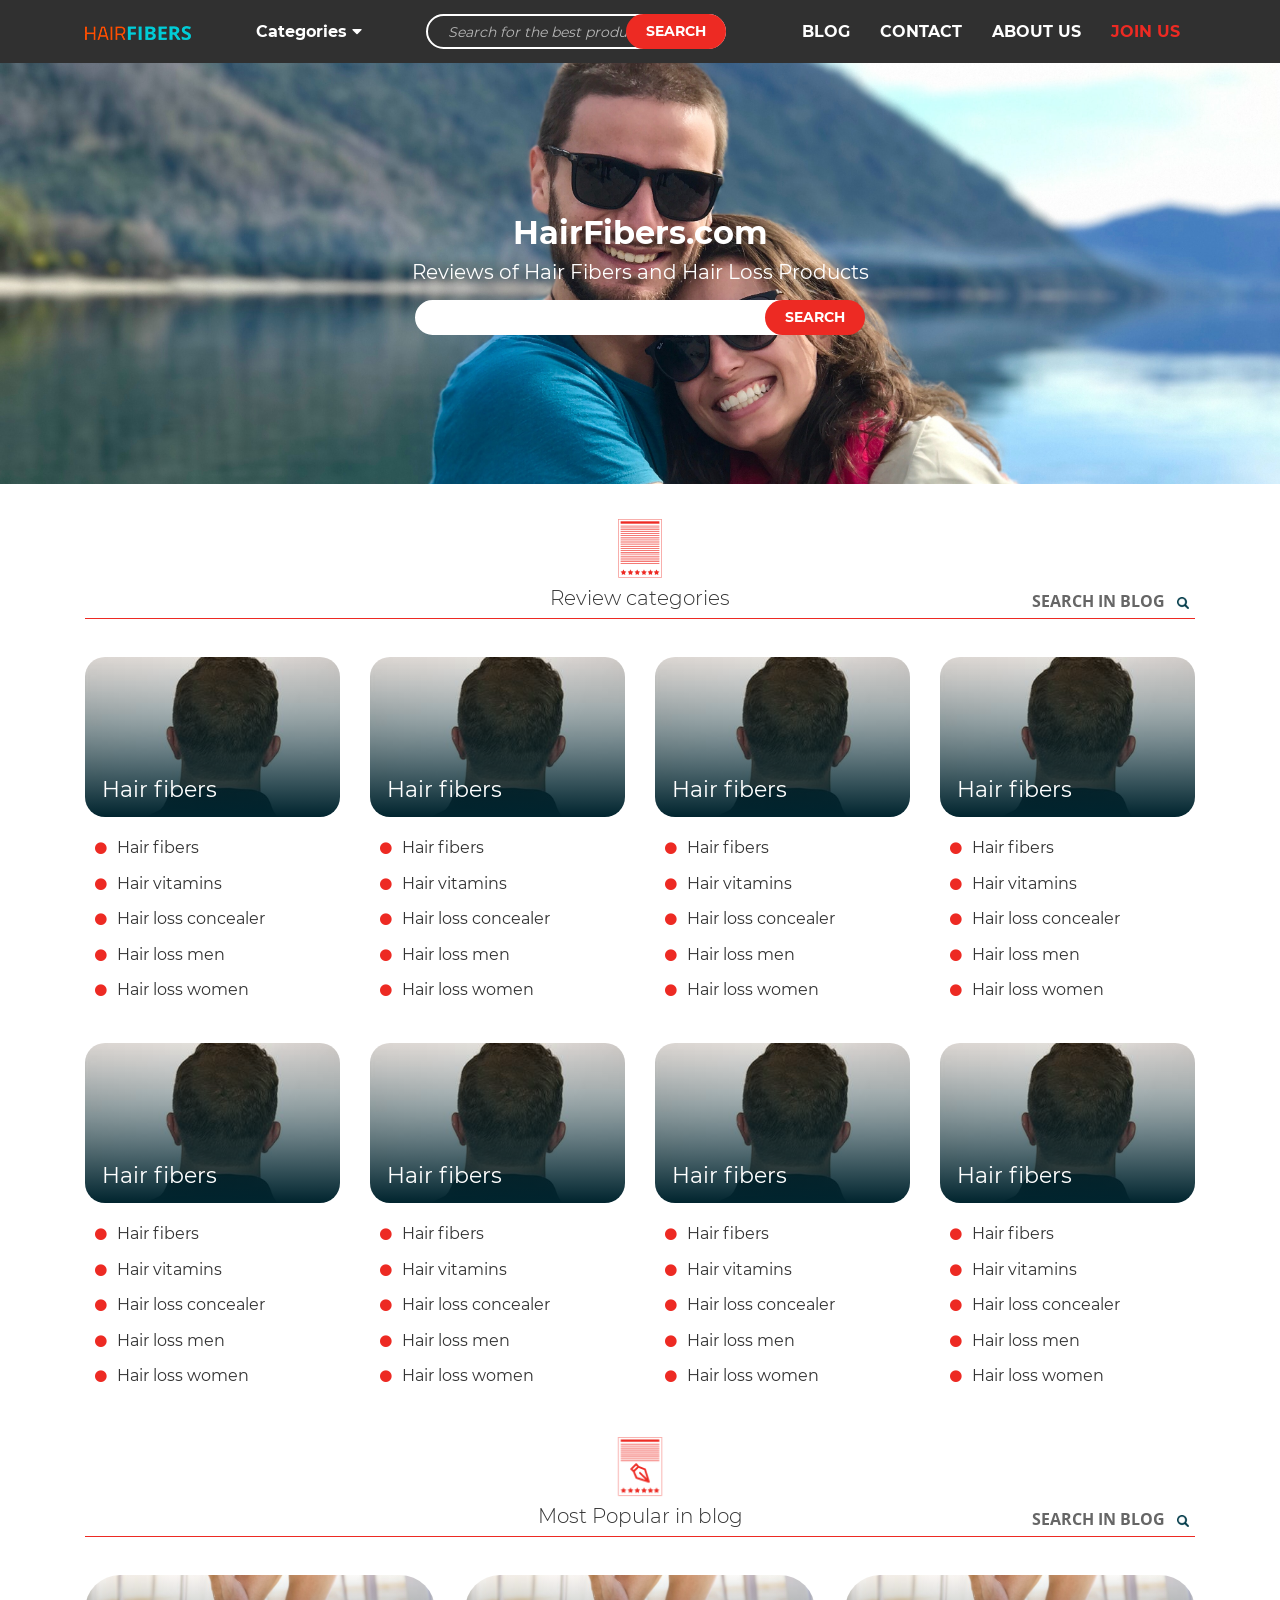
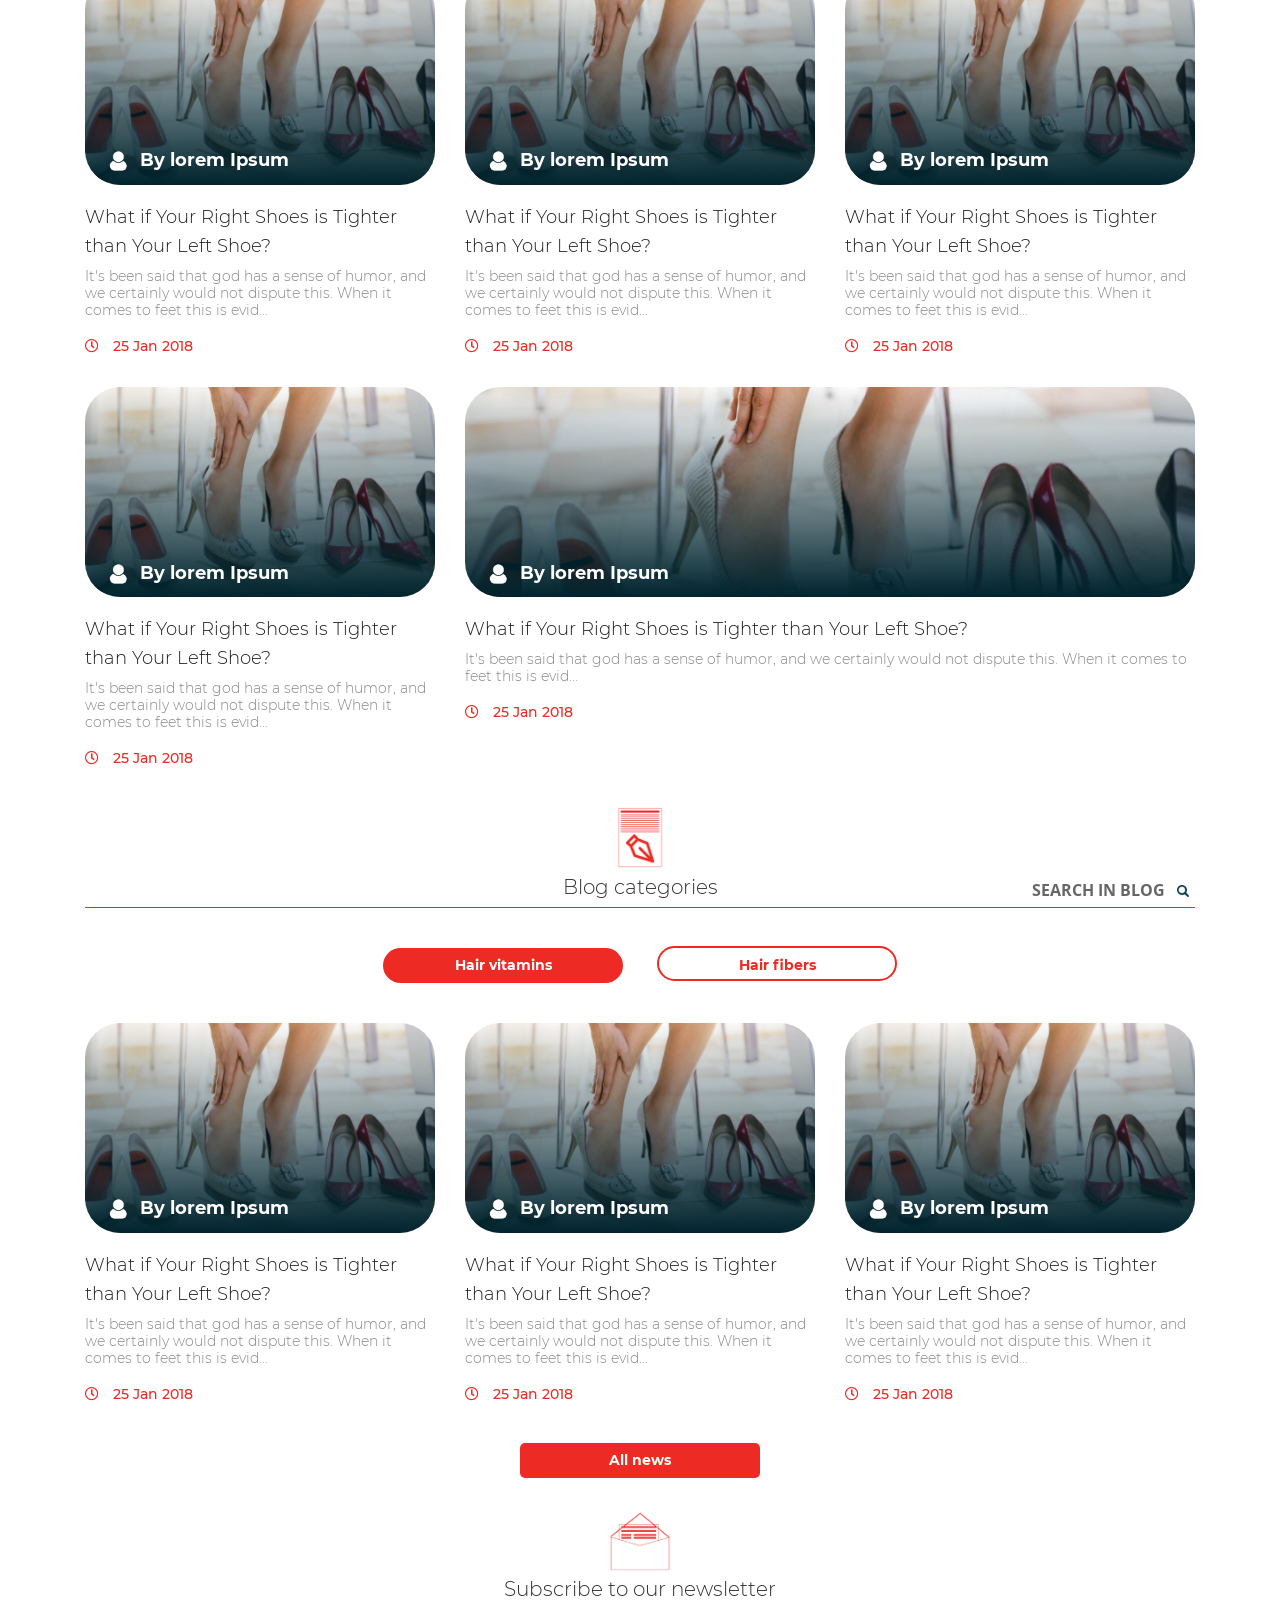
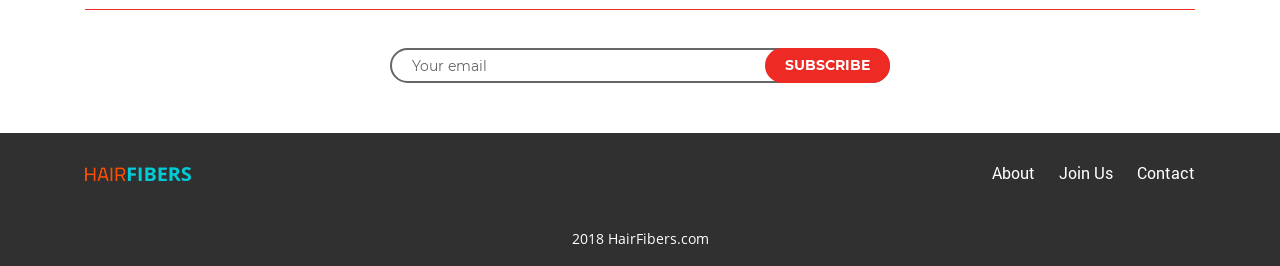
==== commit baac8cac: "finish first page" ====
--- a/app/index.html
+++ b/app/index.html
@@ -33,6 +33,49 @@
 	<header class="header">
 		<div class="container">
 			<div class="header-wrap">
+				<div class="humb">
+					<span></span>
+					<span></span>
+					<span></span>
+				</div>
+				<div class="moblile-menu-wrap">
+					<div class="mobile-menu">
+						<div class="inline-form">
+							<input type="text" placeholder="Search...">
+							<button type="button" class="button">Search</button>
+						</div>
+						<nav class="mobile-menu-list">
+							<ul>
+								<li class='categories'><a href="#">Categories</a> 
+									<ul class="submenu">
+										<li>
+											<a href="#">Hair Fibers</a>
+										</li>
+										<li>
+											<a href="#">Hair Vitamins</a>
+										</li>
+										<li>
+											<a href="#">Hair Loss Concealer</a>
+										</li>
+										<li>
+											<a href="#">Hair Loss Men</a>
+										</li>
+										<li>
+											<a href="#">Hair Loss Women</a>
+										</li>
+										<li>
+											<a href="#">Hair Loss Women</a>
+										</li>
+									</ul>
+								</li>
+								<li><a href="#">BLOG</a></li>
+								<li><a href="#">CONTACT</a></li>
+								<li><a href="#">About US</a></li>
+								<li class="accent"><a href="#">join us</a></li>
+							</ul>
+						</nav>
+					</div>
+				</div>
 				<div class="logo">
 					<a href="#"><img src="img/logo.png" alt="" class="logo"></a>
 				</div>
@@ -87,6 +130,12 @@
 			<div class="container">
 				<div class="section-icon" style="background-image: url(img/reviews-icon.png);"></div>
 				<h4 class="section-title">Review categories</h4>
+				<div class="search-in-section-wrap">
+					<div class="search-in-section">
+						<input type="text" placeholder="SEARCH IN BLOG">
+						<button><img src="img/user-icon.png" alt=""></button>	
+					</div>
+				</div>
 				<hr>
 			</div>
 			<div class="categories-wrap">
@@ -236,6 +285,12 @@
 			<div class="container">
 				<div class="section-icon" style="background-image: url(img/blog-icon.png);"></div>
 				<h4 class="section-title">Most Popular in blog</h4>
+				<div class="search-in-section-wrap">
+					<div class="search-in-section">
+						<input type="text" placeholder="SEARCH IN BLOG">
+						<button><img src="img/user-icon.png" alt=""></button>	
+					</div>
+				</div>
 				<hr>
 			</div>
 			<div class="most-popular-wrap">
@@ -323,6 +378,12 @@
 			<div class="container">
 				<div class="section-icon" style="background-image: url(img/blog-icon1.png);"></div>
 				<h4 class="section-title">Blog categories</h4>
+				<div class="search-in-section-wrap">
+					<div class="search-in-section">
+						<input type="text" placeholder="SEARCH IN BLOG">
+						<button><img src="img/user-icon.png" alt=""></button>	
+					</div>
+				</div>
 				<hr>
 			</div>
 			<div class="blog-buttons">
@@ -385,8 +446,37 @@
 				<a href="#" class="corner-button">All news</a>
 			</div>
 		</section>
+		<section class="s-following s-default">
+			<div class="container">
+				<div class="section-icon" style="background-image: url(img/envelope-icon.png);"></div>
+				<h4 class="section-title">Subscribe to our newsletter</h4>
+				<hr>
+			</div>
+			<div class="inline-form">
+				<input type="text" placeholder="Your email">
+				<button type="button" class="button">SUBSCRIBE</button>
+			</div>
+		</section>
 	</main>
-
+	<footer class="footer">
+		<div class="container">
+			<div class="footer-nav">
+				<div class="logo">
+					<a href="#"><img src="img/logo.png" alt="" class="logo"></a>
+				</div>
+				<nav class="footer-menu">
+					<ul>
+						<li><a href="#">About</a></li>
+						<li><a href="#">Join Us</a></li>
+						<li><a href="#">Contact</a></li>
+					</ul>
+				</nav>
+			</div>
+		</div>
+		<div class="copyright">
+			2018 HairFibers.com
+		</div>
+	</footer>
 	<script src="js/scripts.min.js"></script>
 
 </body>
--- a/app/css/main.min.css
+++ b/app/css/main.min.css
@@ -1 +1 @@
-@font-face{font-family:Roboto;font-weight:400;font-style:normal;src:url(../fonts/RobotoRegular/RobotoRegular.eot);src:url(../fonts/RobotoRegular/RobotoRegular.eot?#iefix) format("embedded-opentype"),url(../fonts/RobotoRegular/RobotoRegular.woff) format("woff"),url(../fonts/RobotoRegular/RobotoRegular.ttf) format("truetype")}@font-face{font-family:Roboto;font-weight:700;font-style:normal;src:url(../fonts/RobotoBold/RobotoBold.eot);src:url(../fonts/RobotoBold/RobotoBold.eot?#iefix) format("embedded-opentype"),url(../fonts/RobotoBold/RobotoBold.woff) format("woff"),url(../fonts/RobotoBold/RobotoBold.ttf) format("truetype")}@font-face{font-family:OpenSans;font-weight:400;font-style:normal;src:url(../fonts/OpenSans/OpenSansRegular/OpenSansRegular.eot);src:url(../fonts/OpenSans/OpenSansRegular/OpenSansRegular.eot?#iefix) format("embedded-opentype"),url(../fonts/OpenSans/OpenSansRegular/OpenSansRegular.woff) format("woff"),url(../fonts/OpenSans/OpenSansRegular/OpenSansRegular.ttf) format("truetype")}@font-face{font-family:OpenSans;font-weight:700;font-style:normal;src:url(../fonts/OpenSans/OpenSansBold/OpenSansBold.eot);src:url(../fonts/OpenSans/OpenSansBold/OpenSansBold.eot?#iefix) format("embedded-opentype"),url(../fonts/OpenSans/OpenSansBold/OpenSansBold.woff) format("woff"),url(../fonts/OpenSans/OpenSansBold/OpenSansBold.ttf) format("truetype")}@font-face{font-family:OpenSans;font-weight:200;font-style:normal;src:url(../fonts/OpenSans/OpenSansLight/OpenSansLight.eot);src:url(../fonts/OpenSans/OpenSansLight/OpenSansLight.eot?#iefix) format("embedded-opentype"),url(../fonts/OpenSans/OpenSansLight/OpenSansLight.woff) format("woff"),url(../fonts/OpenSans/OpenSansLight/OpenSansLight.ttf) format("truetype")}@font-face{font-family:Montserrat;font-weight:400;font-style:normal;src:url(../fonts/Montserrat/MontserratRegular/MontserratRegular.eot);src:url(../fonts/Montserrat/MontserratRegular/MontserratRegular.eot?#iefix) format("embedded-opentype"),url(../fonts/Montserrat/MontserratRegular/MontserratRegular.woff) format("woff"),url(../fonts/Montserrat/MontserratRegular/MontserratRegular.ttf) format("truetype")}@font-face{font-family:Montserrat;font-weight:200;font-style:normal;src:url(../fonts/Montserrat/MontserratLight/MontserratLight.eot);src:url(../fonts/Montserrat/MontserratLight/MontserratLight.eot?#iefix) format("embedded-opentype"),url(../fonts/Montserrat/MontserratLight/MontserratLight.woff) format("woff"),url(../fonts/Montserrat/MontserratLight/MontserratLight.ttf) format("truetype")}@font-face{font-family:Montserrat;font-weight:700;font-style:normal;src:url(../fonts/Montserrat/MontserratBold/MontserratBold.eot);src:url(../fonts/Montserrat/MontserratBold/MontserratBold.eot?#iefix) format("embedded-opentype"),url(../fonts/Montserrat/MontserratBold/MontserratBold.woff) format("woff"),url(../fonts/Montserrat/MontserratBold/MontserratBold.ttf) format("truetype")}@font-face{font-family:Montserrat;font-weight:500;font-style:normal;src:url(../fonts/Montserrat/MontserratMedium/MontserratMedium.eot);src:url(../fonts/Montserrat/MontserratMedium/MontserratMedium.eot?#iefix) format("embedded-opentype"),url(../fonts/Montserrat/MontserratMedium/MontserratMedium.woff) format("woff"),url(../fonts/Montserrat/MontserratMedium/MontserratMedium.ttf) format("truetype")}*,::after,::before{-webkit-box-sizing:border-box;box-sizing:border-box}html{font-family:sans-serif;line-height:1.15;-webkit-text-size-adjust:100%;-ms-text-size-adjust:100%;-ms-overflow-style:scrollbar;-webkit-tap-highlight-color:transparent}@-ms-viewport{width:device-width}article,aside,dialog,figcaption,figure,footer,header,hgroup,main,nav,section{display:block}body{margin:0;font-family:-apple-system,BlinkMacSystemFont,"Segoe UI",Roboto,"Helvetica Neue",Arial,sans-serif,"Apple Color Emoji","Segoe UI Emoji","Segoe UI Symbol";font-size:1rem;font-weight:400;line-height:1.5;color:#212529;text-align:left;background-color:#fff}[tabindex="-1"]:focus{outline:0!important}hr{-webkit-box-sizing:content-box;box-sizing:content-box;height:0;overflow:visible}h1,h2,h3,h4,h5,h6{margin-top:0;margin-bottom:.5rem}p{margin-top:0;margin-bottom:1rem}abbr[data-original-title],abbr[title]{text-decoration:underline;-webkit-text-decoration:underline dotted;text-decoration:underline dotted;cursor:help;border-bottom:0}address{margin-bottom:1rem;font-style:normal;line-height:inherit}dl,ol,ul{margin-top:0;margin-bottom:1rem}ol ol,ol ul,ul ol,ul ul{margin-bottom:0}dt{font-weight:700}dd{margin-bottom:.5rem;margin-left:0}blockquote{margin:0 0 1rem}dfn{font-style:italic}b,strong{font-weight:bolder}small{font-size:80%}sub,sup{position:relative;font-size:75%;line-height:0;vertical-align:baseline}sub{bottom:-.25em}sup{top:-.5em}a{color:#007bff;text-decoration:none;background-color:transparent;-webkit-text-decoration-skip:objects}a:hover{color:#0056b3;text-decoration:underline}a:not([href]):not([tabindex]){color:inherit;text-decoration:none}a:not([href]):not([tabindex]):focus,a:not([href]):not([tabindex]):hover{color:inherit;text-decoration:none}a:not([href]):not([tabindex]):focus{outline:0}code,kbd,pre,samp{font-family:monospace,monospace;font-size:1em}pre{margin-top:0;margin-bottom:1rem;overflow:auto;-ms-overflow-style:scrollbar}figure{margin:0 0 1rem}img{vertical-align:middle;border-style:none}svg:not(:root){overflow:hidden}table{border-collapse:collapse}caption{padding-top:.75rem;padding-bottom:.75rem;color:#6c757d;text-align:left;caption-side:bottom}th{text-align:inherit}label{display:inline-block;margin-bottom:.5rem}button{-webkit-border-radius:0;border-radius:0}button:focus{outline:1px dotted;outline:5px auto -webkit-focus-ring-color}button,input,optgroup,select,textarea{margin:0;font-family:inherit;font-size:inherit;line-height:inherit}button,input{overflow:visible}button,select{text-transform:none}[type=reset],[type=submit],button,html [type=button]{-webkit-appearance:button}[type=button]::-moz-focus-inner,[type=reset]::-moz-focus-inner,[type=submit]::-moz-focus-inner,button::-moz-focus-inner{padding:0;border-style:none}input[type=checkbox],input[type=radio]{-webkit-box-sizing:border-box;box-sizing:border-box;padding:0}input[type=date],input[type=datetime-local],input[type=month],input[type=time]{-webkit-appearance:listbox}textarea{overflow:auto;resize:vertical}fieldset{min-width:0;padding:0;margin:0;border:0}legend{display:block;width:100%;max-width:100%;padding:0;margin-bottom:.5rem;font-size:1.5rem;line-height:inherit;color:inherit;white-space:normal}progress{vertical-align:baseline}[type=number]::-webkit-inner-spin-button,[type=number]::-webkit-outer-spin-button{height:auto}[type=search]{outline-offset:-2px;-webkit-appearance:none}[type=search]::-webkit-search-cancel-button,[type=search]::-webkit-search-decoration{-webkit-appearance:none}::-webkit-file-upload-button{font:inherit;-webkit-appearance:button}output{display:inline-block}summary{display:list-item;cursor:pointer}template{display:none}[hidden]{display:none!important}@-ms-viewport{width:device-width}html{-webkit-box-sizing:border-box;box-sizing:border-box;-ms-overflow-style:scrollbar}*,::after,::before{-webkit-box-sizing:inherit;box-sizing:inherit}.container{width:100%;padding-right:15px;padding-left:15px;margin-right:auto;margin-left:auto}@media (min-width:576px){.container{max-width:540px}}@media (min-width:768px){.container{max-width:720px}}@media (min-width:992px){.container{max-width:960px}}@media (min-width:1200px){.container{max-width:1140px}}.container-fluid{width:100%;padding-right:15px;padding-left:15px;margin-right:auto;margin-left:auto}.row{display:-webkit-box;display:-webkit-flex;display:-ms-flexbox;display:flex;-webkit-flex-wrap:wrap;-ms-flex-wrap:wrap;flex-wrap:wrap;margin-right:-15px;margin-left:-15px}.no-gutters{margin-right:0;margin-left:0}.no-gutters>.col,.no-gutters>[class*=col-]{padding-right:0;padding-left:0}.col,.col-1,.col-10,.col-11,.col-12,.col-2,.col-3,.col-4,.col-5,.col-6,.col-7,.col-8,.col-9,.col-auto,.col-lg,.col-lg-1,.col-lg-10,.col-lg-11,.col-lg-12,.col-lg-2,.col-lg-3,.col-lg-4,.col-lg-5,.col-lg-6,.col-lg-7,.col-lg-8,.col-lg-9,.col-lg-auto,.col-md,.col-md-1,.col-md-10,.col-md-11,.col-md-12,.col-md-2,.col-md-3,.col-md-4,.col-md-5,.col-md-6,.col-md-7,.col-md-8,.col-md-9,.col-md-auto,.col-sm,.col-sm-1,.col-sm-10,.col-sm-11,.col-sm-12,.col-sm-2,.col-sm-3,.col-sm-4,.col-sm-5,.col-sm-6,.col-sm-7,.col-sm-8,.col-sm-9,.col-sm-auto,.col-xl,.col-xl-1,.col-xl-10,.col-xl-11,.col-xl-12,.col-xl-2,.col-xl-3,.col-xl-4,.col-xl-5,.col-xl-6,.col-xl-7,.col-xl-8,.col-xl-9,.col-xl-auto{position:relative;width:100%;min-height:1px;padding-right:15px;padding-left:15px}.col{-webkit-flex-basis:0;-ms-flex-preferred-size:0;flex-basis:0;-webkit-box-flex:1;-webkit-flex-grow:1;-ms-flex-positive:1;flex-grow:1;max-width:100%}.col-auto{-webkit-box-flex:0;-webkit-flex:0 0 auto;-ms-flex:0 0 auto;flex:0 0 auto;width:auto;max-width:none}.col-1{-webkit-box-flex:0;-webkit-flex:0 0 8.33333%;-ms-flex:0 0 8.33333%;flex:0 0 8.33333%;max-width:8.33333%}.col-2{-webkit-box-flex:0;-webkit-flex:0 0 16.66667%;-ms-flex:0 0 16.66667%;flex:0 0 16.66667%;max-width:16.66667%}.col-3{-webkit-box-flex:0;-webkit-flex:0 0 25%;-ms-flex:0 0 25%;flex:0 0 25%;max-width:25%}.col-4{-webkit-box-flex:0;-webkit-flex:0 0 33.33333%;-ms-flex:0 0 33.33333%;flex:0 0 33.33333%;max-width:33.33333%}.col-5{-webkit-box-flex:0;-webkit-flex:0 0 41.66667%;-ms-flex:0 0 41.66667%;flex:0 0 41.66667%;max-width:41.66667%}.col-6{-webkit-box-flex:0;-webkit-flex:0 0 50%;-ms-flex:0 0 50%;flex:0 0 50%;max-width:50%}.col-7{-webkit-box-flex:0;-webkit-flex:0 0 58.33333%;-ms-flex:0 0 58.33333%;flex:0 0 58.33333%;max-width:58.33333%}.col-8{-webkit-box-flex:0;-webkit-flex:0 0 66.66667%;-ms-flex:0 0 66.66667%;flex:0 0 66.66667%;max-width:66.66667%}.col-9{-webkit-box-flex:0;-webkit-flex:0 0 75%;-ms-flex:0 0 75%;flex:0 0 75%;max-width:75%}.col-10{-webkit-box-flex:0;-webkit-flex:0 0 83.33333%;-ms-flex:0 0 83.33333%;flex:0 0 83.33333%;max-width:83.33333%}.col-11{-webkit-box-flex:0;-webkit-flex:0 0 91.66667%;-ms-flex:0 0 91.66667%;flex:0 0 91.66667%;max-width:91.66667%}.col-12{-webkit-box-flex:0;-webkit-flex:0 0 100%;-ms-flex:0 0 100%;flex:0 0 100%;max-width:100%}.order-first{-webkit-box-ordinal-group:0;-webkit-order:-1;-ms-flex-order:-1;order:-1}.order-last{-webkit-box-ordinal-group:14;-webkit-order:13;-ms-flex-order:13;order:13}.order-0{-webkit-box-ordinal-group:1;-webkit-order:0;-ms-flex-order:0;order:0}.order-1{-webkit-box-ordinal-group:2;-webkit-order:1;-ms-flex-order:1;order:1}.order-2{-webkit-box-ordinal-group:3;-webkit-order:2;-ms-flex-order:2;order:2}.order-3{-webkit-box-ordinal-group:4;-webkit-order:3;-ms-flex-order:3;order:3}.order-4{-webkit-box-ordinal-group:5;-webkit-order:4;-ms-flex-order:4;order:4}.order-5{-webkit-box-ordinal-group:6;-webkit-order:5;-ms-flex-order:5;order:5}.order-6{-webkit-box-ordinal-group:7;-webkit-order:6;-ms-flex-order:6;order:6}.order-7{-webkit-box-ordinal-group:8;-webkit-order:7;-ms-flex-order:7;order:7}.order-8{-webkit-box-ordinal-group:9;-webkit-order:8;-ms-flex-order:8;order:8}.order-9{-webkit-box-ordinal-group:10;-webkit-order:9;-ms-flex-order:9;order:9}.order-10{-webkit-box-ordinal-group:11;-webkit-order:10;-ms-flex-order:10;order:10}.order-11{-webkit-box-ordinal-group:12;-webkit-order:11;-ms-flex-order:11;order:11}.order-12{-webkit-box-ordinal-group:13;-webkit-order:12;-ms-flex-order:12;order:12}.offset-1{margin-left:8.33333%}.offset-2{margin-left:16.66667%}.offset-3{margin-left:25%}.offset-4{margin-left:33.33333%}.offset-5{margin-left:41.66667%}.offset-6{margin-left:50%}.offset-7{margin-left:58.33333%}.offset-8{margin-left:66.66667%}.offset-9{margin-left:75%}.offset-10{margin-left:83.33333%}.offset-11{margin-left:91.66667%}@media (min-width:576px){.col-sm{-webkit-flex-basis:0;-ms-flex-preferred-size:0;flex-basis:0;-webkit-box-flex:1;-webkit-flex-grow:1;-ms-flex-positive:1;flex-grow:1;max-width:100%}.col-sm-auto{-webkit-box-flex:0;-webkit-flex:0 0 auto;-ms-flex:0 0 auto;flex:0 0 auto;width:auto;max-width:none}.col-sm-1{-webkit-box-flex:0;-webkit-flex:0 0 8.33333%;-ms-flex:0 0 8.33333%;flex:0 0 8.33333%;max-width:8.33333%}.col-sm-2{-webkit-box-flex:0;-webkit-flex:0 0 16.66667%;-ms-flex:0 0 16.66667%;flex:0 0 16.66667%;max-width:16.66667%}.col-sm-3{-webkit-box-flex:0;-webkit-flex:0 0 25%;-ms-flex:0 0 25%;flex:0 0 25%;max-width:25%}.col-sm-4{-webkit-box-flex:0;-webkit-flex:0 0 33.33333%;-ms-flex:0 0 33.33333%;flex:0 0 33.33333%;max-width:33.33333%}.col-sm-5{-webkit-box-flex:0;-webkit-flex:0 0 41.66667%;-ms-flex:0 0 41.66667%;flex:0 0 41.66667%;max-width:41.66667%}.col-sm-6{-webkit-box-flex:0;-webkit-flex:0 0 50%;-ms-flex:0 0 50%;flex:0 0 50%;max-width:50%}.col-sm-7{-webkit-box-flex:0;-webkit-flex:0 0 58.33333%;-ms-flex:0 0 58.33333%;flex:0 0 58.33333%;max-width:58.33333%}.col-sm-8{-webkit-box-flex:0;-webkit-flex:0 0 66.66667%;-ms-flex:0 0 66.66667%;flex:0 0 66.66667%;max-width:66.66667%}.col-sm-9{-webkit-box-flex:0;-webkit-flex:0 0 75%;-ms-flex:0 0 75%;flex:0 0 75%;max-width:75%}.col-sm-10{-webkit-box-flex:0;-webkit-flex:0 0 83.33333%;-ms-flex:0 0 83.33333%;flex:0 0 83.33333%;max-width:83.33333%}.col-sm-11{-webkit-box-flex:0;-webkit-flex:0 0 91.66667%;-ms-flex:0 0 91.66667%;flex:0 0 91.66667%;max-width:91.66667%}.col-sm-12{-webkit-box-flex:0;-webkit-flex:0 0 100%;-ms-flex:0 0 100%;flex:0 0 100%;max-width:100%}.order-sm-first{-webkit-box-ordinal-group:0;-webkit-order:-1;-ms-flex-order:-1;order:-1}.order-sm-last{-webkit-box-ordinal-group:14;-webkit-order:13;-ms-flex-order:13;order:13}.order-sm-0{-webkit-box-ordinal-group:1;-webkit-order:0;-ms-flex-order:0;order:0}.order-sm-1{-webkit-box-ordinal-group:2;-webkit-order:1;-ms-flex-order:1;order:1}.order-sm-2{-webkit-box-ordinal-group:3;-webkit-order:2;-ms-flex-order:2;order:2}.order-sm-3{-webkit-box-ordinal-group:4;-webkit-order:3;-ms-flex-order:3;order:3}.order-sm-4{-webkit-box-ordinal-group:5;-webkit-order:4;-ms-flex-order:4;order:4}.order-sm-5{-webkit-box-ordinal-group:6;-webkit-order:5;-ms-flex-order:5;order:5}.order-sm-6{-webkit-box-ordinal-group:7;-webkit-order:6;-ms-flex-order:6;order:6}.order-sm-7{-webkit-box-ordinal-group:8;-webkit-order:7;-ms-flex-order:7;order:7}.order-sm-8{-webkit-box-ordinal-group:9;-webkit-order:8;-ms-flex-order:8;order:8}.order-sm-9{-webkit-box-ordinal-group:10;-webkit-order:9;-ms-flex-order:9;order:9}.order-sm-10{-webkit-box-ordinal-group:11;-webkit-order:10;-ms-flex-order:10;order:10}.order-sm-11{-webkit-box-ordinal-group:12;-webkit-order:11;-ms-flex-order:11;order:11}.order-sm-12{-webkit-box-ordinal-group:13;-webkit-order:12;-ms-flex-order:12;order:12}.offset-sm-0{margin-left:0}.offset-sm-1{margin-left:8.33333%}.offset-sm-2{margin-left:16.66667%}.offset-sm-3{margin-left:25%}.offset-sm-4{margin-left:33.33333%}.offset-sm-5{margin-left:41.66667%}.offset-sm-6{margin-left:50%}.offset-sm-7{margin-left:58.33333%}.offset-sm-8{margin-left:66.66667%}.offset-sm-9{margin-left:75%}.offset-sm-10{margin-left:83.33333%}.offset-sm-11{margin-left:91.66667%}}@media (min-width:768px){.col-md{-webkit-flex-basis:0;-ms-flex-preferred-size:0;flex-basis:0;-webkit-box-flex:1;-webkit-flex-grow:1;-ms-flex-positive:1;flex-grow:1;max-width:100%}.col-md-auto{-webkit-box-flex:0;-webkit-flex:0 0 auto;-ms-flex:0 0 auto;flex:0 0 auto;width:auto;max-width:none}.col-md-1{-webkit-box-flex:0;-webkit-flex:0 0 8.33333%;-ms-flex:0 0 8.33333%;flex:0 0 8.33333%;max-width:8.33333%}.col-md-2{-webkit-box-flex:0;-webkit-flex:0 0 16.66667%;-ms-flex:0 0 16.66667%;flex:0 0 16.66667%;max-width:16.66667%}.col-md-3{-webkit-box-flex:0;-webkit-flex:0 0 25%;-ms-flex:0 0 25%;flex:0 0 25%;max-width:25%}.col-md-4{-webkit-box-flex:0;-webkit-flex:0 0 33.33333%;-ms-flex:0 0 33.33333%;flex:0 0 33.33333%;max-width:33.33333%}.col-md-5{-webkit-box-flex:0;-webkit-flex:0 0 41.66667%;-ms-flex:0 0 41.66667%;flex:0 0 41.66667%;max-width:41.66667%}.col-md-6{-webkit-box-flex:0;-webkit-flex:0 0 50%;-ms-flex:0 0 50%;flex:0 0 50%;max-width:50%}.col-md-7{-webkit-box-flex:0;-webkit-flex:0 0 58.33333%;-ms-flex:0 0 58.33333%;flex:0 0 58.33333%;max-width:58.33333%}.col-md-8{-webkit-box-flex:0;-webkit-flex:0 0 66.66667%;-ms-flex:0 0 66.66667%;flex:0 0 66.66667%;max-width:66.66667%}.col-md-9{-webkit-box-flex:0;-webkit-flex:0 0 75%;-ms-flex:0 0 75%;flex:0 0 75%;max-width:75%}.col-md-10{-webkit-box-flex:0;-webkit-flex:0 0 83.33333%;-ms-flex:0 0 83.33333%;flex:0 0 83.33333%;max-width:83.33333%}.col-md-11{-webkit-box-flex:0;-webkit-flex:0 0 91.66667%;-ms-flex:0 0 91.66667%;flex:0 0 91.66667%;max-width:91.66667%}.col-md-12{-webkit-box-flex:0;-webkit-flex:0 0 100%;-ms-flex:0 0 100%;flex:0 0 100%;max-width:100%}.order-md-first{-webkit-box-ordinal-group:0;-webkit-order:-1;-ms-flex-order:-1;order:-1}.order-md-last{-webkit-box-ordinal-group:14;-webkit-order:13;-ms-flex-order:13;order:13}.order-md-0{-webkit-box-ordinal-group:1;-webkit-order:0;-ms-flex-order:0;order:0}.order-md-1{-webkit-box-ordinal-group:2;-webkit-order:1;-ms-flex-order:1;order:1}.order-md-2{-webkit-box-ordinal-group:3;-webkit-order:2;-ms-flex-order:2;order:2}.order-md-3{-webkit-box-ordinal-group:4;-webkit-order:3;-ms-flex-order:3;order:3}.order-md-4{-webkit-box-ordinal-group:5;-webkit-order:4;-ms-flex-order:4;order:4}.order-md-5{-webkit-box-ordinal-group:6;-webkit-order:5;-ms-flex-order:5;order:5}.order-md-6{-webkit-box-ordinal-group:7;-webkit-order:6;-ms-flex-order:6;order:6}.order-md-7{-webkit-box-ordinal-group:8;-webkit-order:7;-ms-flex-order:7;order:7}.order-md-8{-webkit-box-ordinal-group:9;-webkit-order:8;-ms-flex-order:8;order:8}.order-md-9{-webkit-box-ordinal-group:10;-webkit-order:9;-ms-flex-order:9;order:9}.order-md-10{-webkit-box-ordinal-group:11;-webkit-order:10;-ms-flex-order:10;order:10}.order-md-11{-webkit-box-ordinal-group:12;-webkit-order:11;-ms-flex-order:11;order:11}.order-md-12{-webkit-box-ordinal-group:13;-webkit-order:12;-ms-flex-order:12;order:12}.offset-md-0{margin-left:0}.offset-md-1{margin-left:8.33333%}.offset-md-2{margin-left:16.66667%}.offset-md-3{margin-left:25%}.offset-md-4{margin-left:33.33333%}.offset-md-5{margin-left:41.66667%}.offset-md-6{margin-left:50%}.offset-md-7{margin-left:58.33333%}.offset-md-8{margin-left:66.66667%}.offset-md-9{margin-left:75%}.offset-md-10{margin-left:83.33333%}.offset-md-11{margin-left:91.66667%}}@media (min-width:992px){.col-lg{-webkit-flex-basis:0;-ms-flex-preferred-size:0;flex-basis:0;-webkit-box-flex:1;-webkit-flex-grow:1;-ms-flex-positive:1;flex-grow:1;max-width:100%}.col-lg-auto{-webkit-box-flex:0;-webkit-flex:0 0 auto;-ms-flex:0 0 auto;flex:0 0 auto;width:auto;max-width:none}.col-lg-1{-webkit-box-flex:0;-webkit-flex:0 0 8.33333%;-ms-flex:0 0 8.33333%;flex:0 0 8.33333%;max-width:8.33333%}.col-lg-2{-webkit-box-flex:0;-webkit-flex:0 0 16.66667%;-ms-flex:0 0 16.66667%;flex:0 0 16.66667%;max-width:16.66667%}.col-lg-3{-webkit-box-flex:0;-webkit-flex:0 0 25%;-ms-flex:0 0 25%;flex:0 0 25%;max-width:25%}.col-lg-4{-webkit-box-flex:0;-webkit-flex:0 0 33.33333%;-ms-flex:0 0 33.33333%;flex:0 0 33.33333%;max-width:33.33333%}.col-lg-5{-webkit-box-flex:0;-webkit-flex:0 0 41.66667%;-ms-flex:0 0 41.66667%;flex:0 0 41.66667%;max-width:41.66667%}.col-lg-6{-webkit-box-flex:0;-webkit-flex:0 0 50%;-ms-flex:0 0 50%;flex:0 0 50%;max-width:50%}.col-lg-7{-webkit-box-flex:0;-webkit-flex:0 0 58.33333%;-ms-flex:0 0 58.33333%;flex:0 0 58.33333%;max-width:58.33333%}.col-lg-8{-webkit-box-flex:0;-webkit-flex:0 0 66.66667%;-ms-flex:0 0 66.66667%;flex:0 0 66.66667%;max-width:66.66667%}.col-lg-9{-webkit-box-flex:0;-webkit-flex:0 0 75%;-ms-flex:0 0 75%;flex:0 0 75%;max-width:75%}.col-lg-10{-webkit-box-flex:0;-webkit-flex:0 0 83.33333%;-ms-flex:0 0 83.33333%;flex:0 0 83.33333%;max-width:83.33333%}.col-lg-11{-webkit-box-flex:0;-webkit-flex:0 0 91.66667%;-ms-flex:0 0 91.66667%;flex:0 0 91.66667%;max-width:91.66667%}.col-lg-12{-webkit-box-flex:0;-webkit-flex:0 0 100%;-ms-flex:0 0 100%;flex:0 0 100%;max-width:100%}.order-lg-first{-webkit-box-ordinal-group:0;-webkit-order:-1;-ms-flex-order:-1;order:-1}.order-lg-last{-webkit-box-ordinal-group:14;-webkit-order:13;-ms-flex-order:13;order:13}.order-lg-0{-webkit-box-ordinal-group:1;-webkit-order:0;-ms-flex-order:0;order:0}.order-lg-1{-webkit-box-ordinal-group:2;-webkit-order:1;-ms-flex-order:1;order:1}.order-lg-2{-webkit-box-ordinal-group:3;-webkit-order:2;-ms-flex-order:2;order:2}.order-lg-3{-webkit-box-ordinal-group:4;-webkit-order:3;-ms-flex-order:3;order:3}.order-lg-4{-webkit-box-ordinal-group:5;-webkit-order:4;-ms-flex-order:4;order:4}.order-lg-5{-webkit-box-ordinal-group:6;-webkit-order:5;-ms-flex-order:5;order:5}.order-lg-6{-webkit-box-ordinal-group:7;-webkit-order:6;-ms-flex-order:6;order:6}.order-lg-7{-webkit-box-ordinal-group:8;-webkit-order:7;-ms-flex-order:7;order:7}.order-lg-8{-webkit-box-ordinal-group:9;-webkit-order:8;-ms-flex-order:8;order:8}.order-lg-9{-webkit-box-ordinal-group:10;-webkit-order:9;-ms-flex-order:9;order:9}.order-lg-10{-webkit-box-ordinal-group:11;-webkit-order:10;-ms-flex-order:10;order:10}.order-lg-11{-webkit-box-ordinal-group:12;-webkit-order:11;-ms-flex-order:11;order:11}.order-lg-12{-webkit-box-ordinal-group:13;-webkit-order:12;-ms-flex-order:12;order:12}.offset-lg-0{margin-left:0}.offset-lg-1{margin-left:8.33333%}.offset-lg-2{margin-left:16.66667%}.offset-lg-3{margin-left:25%}.offset-lg-4{margin-left:33.33333%}.offset-lg-5{margin-left:41.66667%}.offset-lg-6{margin-left:50%}.offset-lg-7{margin-left:58.33333%}.offset-lg-8{margin-left:66.66667%}.offset-lg-9{margin-left:75%}.offset-lg-10{margin-left:83.33333%}.offset-lg-11{margin-left:91.66667%}}@media (min-width:1200px){.col-xl{-webkit-flex-basis:0;-ms-flex-preferred-size:0;flex-basis:0;-webkit-box-flex:1;-webkit-flex-grow:1;-ms-flex-positive:1;flex-grow:1;max-width:100%}.col-xl-auto{-webkit-box-flex:0;-webkit-flex:0 0 auto;-ms-flex:0 0 auto;flex:0 0 auto;width:auto;max-width:none}.col-xl-1{-webkit-box-flex:0;-webkit-flex:0 0 8.33333%;-ms-flex:0 0 8.33333%;flex:0 0 8.33333%;max-width:8.33333%}.col-xl-2{-webkit-box-flex:0;-webkit-flex:0 0 16.66667%;-ms-flex:0 0 16.66667%;flex:0 0 16.66667%;max-width:16.66667%}.col-xl-3{-webkit-box-flex:0;-webkit-flex:0 0 25%;-ms-flex:0 0 25%;flex:0 0 25%;max-width:25%}.col-xl-4{-webkit-box-flex:0;-webkit-flex:0 0 33.33333%;-ms-flex:0 0 33.33333%;flex:0 0 33.33333%;max-width:33.33333%}.col-xl-5{-webkit-box-flex:0;-webkit-flex:0 0 41.66667%;-ms-flex:0 0 41.66667%;flex:0 0 41.66667%;max-width:41.66667%}.col-xl-6{-webkit-box-flex:0;-webkit-flex:0 0 50%;-ms-flex:0 0 50%;flex:0 0 50%;max-width:50%}.col-xl-7{-webkit-box-flex:0;-webkit-flex:0 0 58.33333%;-ms-flex:0 0 58.33333%;flex:0 0 58.33333%;max-width:58.33333%}.col-xl-8{-webkit-box-flex:0;-webkit-flex:0 0 66.66667%;-ms-flex:0 0 66.66667%;flex:0 0 66.66667%;max-width:66.66667%}.col-xl-9{-webkit-box-flex:0;-webkit-flex:0 0 75%;-ms-flex:0 0 75%;flex:0 0 75%;max-width:75%}.col-xl-10{-webkit-box-flex:0;-webkit-flex:0 0 83.33333%;-ms-flex:0 0 83.33333%;flex:0 0 83.33333%;max-width:83.33333%}.col-xl-11{-webkit-box-flex:0;-webkit-flex:0 0 91.66667%;-ms-flex:0 0 91.66667%;flex:0 0 91.66667%;max-width:91.66667%}.col-xl-12{-webkit-box-flex:0;-webkit-flex:0 0 100%;-ms-flex:0 0 100%;flex:0 0 100%;max-width:100%}.order-xl-first{-webkit-box-ordinal-group:0;-webkit-order:-1;-ms-flex-order:-1;order:-1}.order-xl-last{-webkit-box-ordinal-group:14;-webkit-order:13;-ms-flex-order:13;order:13}.order-xl-0{-webkit-box-ordinal-group:1;-webkit-order:0;-ms-flex-order:0;order:0}.order-xl-1{-webkit-box-ordinal-group:2;-webkit-order:1;-ms-flex-order:1;order:1}.order-xl-2{-webkit-box-ordinal-group:3;-webkit-order:2;-ms-flex-order:2;order:2}.order-xl-3{-webkit-box-ordinal-group:4;-webkit-order:3;-ms-flex-order:3;order:3}.order-xl-4{-webkit-box-ordinal-group:5;-webkit-order:4;-ms-flex-order:4;order:4}.order-xl-5{-webkit-box-ordinal-group:6;-webkit-order:5;-ms-flex-order:5;order:5}.order-xl-6{-webkit-box-ordinal-group:7;-webkit-order:6;-ms-flex-order:6;order:6}.order-xl-7{-webkit-box-ordinal-group:8;-webkit-order:7;-ms-flex-order:7;order:7}.order-xl-8{-webkit-box-ordinal-group:9;-webkit-order:8;-ms-flex-order:8;order:8}.order-xl-9{-webkit-box-ordinal-group:10;-webkit-order:9;-ms-flex-order:9;order:9}.order-xl-10{-webkit-box-ordinal-group:11;-webkit-order:10;-ms-flex-order:10;order:10}.order-xl-11{-webkit-box-ordinal-group:12;-webkit-order:11;-ms-flex-order:11;order:11}.order-xl-12{-webkit-box-ordinal-group:13;-webkit-order:12;-ms-flex-order:12;order:12}.offset-xl-0{margin-left:0}.offset-xl-1{margin-left:8.33333%}.offset-xl-2{margin-left:16.66667%}.offset-xl-3{margin-left:25%}.offset-xl-4{margin-left:33.33333%}.offset-xl-5{margin-left:41.66667%}.offset-xl-6{margin-left:50%}.offset-xl-7{margin-left:58.33333%}.offset-xl-8{margin-left:66.66667%}.offset-xl-9{margin-left:75%}.offset-xl-10{margin-left:83.33333%}.offset-xl-11{margin-left:91.66667%}}.d-none{display:none!important}.d-inline{display:inline!important}.d-inline-block{display:inline-block!important}.d-block{display:block!important}.d-table{display:table!important}.d-table-row{display:table-row!important}.d-table-cell{display:table-cell!important}.d-flex{display:-webkit-box!important;display:-webkit-flex!important;display:-ms-flexbox!important;display:flex!important}.d-inline-flex{display:-webkit-inline-box!important;display:-webkit-inline-flex!important;display:-ms-inline-flexbox!important;display:inline-flex!important}@media (min-width:576px){.d-sm-none{display:none!important}.d-sm-inline{display:inline!important}.d-sm-inline-block{display:inline-block!important}.d-sm-block{display:block!important}.d-sm-table{display:table!important}.d-sm-table-row{display:table-row!important}.d-sm-table-cell{display:table-cell!important}.d-sm-flex{display:-webkit-box!important;display:-webkit-flex!important;display:-ms-flexbox!important;display:flex!important}.d-sm-inline-flex{display:-webkit-inline-box!important;display:-webkit-inline-flex!important;display:-ms-inline-flexbox!important;display:inline-flex!important}}@media (min-width:768px){.d-md-none{display:none!important}.d-md-inline{display:inline!important}.d-md-inline-block{display:inline-block!important}.d-md-block{display:block!important}.d-md-table{display:table!important}.d-md-table-row{display:table-row!important}.d-md-table-cell{display:table-cell!important}.d-md-flex{display:-webkit-box!important;display:-webkit-flex!important;display:-ms-flexbox!important;display:flex!important}.d-md-inline-flex{display:-webkit-inline-box!important;display:-webkit-inline-flex!important;display:-ms-inline-flexbox!important;display:inline-flex!important}}@media (min-width:992px){.d-lg-none{display:none!important}.d-lg-inline{display:inline!important}.d-lg-inline-block{display:inline-block!important}.d-lg-block{display:block!important}.d-lg-table{display:table!important}.d-lg-table-row{display:table-row!important}.d-lg-table-cell{display:table-cell!important}.d-lg-flex{display:-webkit-box!important;display:-webkit-flex!important;display:-ms-flexbox!important;display:flex!important}.d-lg-inline-flex{display:-webkit-inline-box!important;display:-webkit-inline-flex!important;display:-ms-inline-flexbox!important;display:inline-flex!important}}@media (min-width:1200px){.d-xl-none{display:none!important}.d-xl-inline{display:inline!important}.d-xl-inline-block{display:inline-block!important}.d-xl-block{display:block!important}.d-xl-table{display:table!important}.d-xl-table-row{display:table-row!important}.d-xl-table-cell{display:table-cell!important}.d-xl-flex{display:-webkit-box!important;display:-webkit-flex!important;display:-ms-flexbox!important;display:flex!important}.d-xl-inline-flex{display:-webkit-inline-box!important;display:-webkit-inline-flex!important;display:-ms-inline-flexbox!important;display:inline-flex!important}}@media print{.d-print-none{display:none!important}.d-print-inline{display:inline!important}.d-print-inline-block{display:inline-block!important}.d-print-block{display:block!important}.d-print-table{display:table!important}.d-print-table-row{display:table-row!important}.d-print-table-cell{display:table-cell!important}.d-print-flex{display:-webkit-box!important;display:-webkit-flex!important;display:-ms-flexbox!important;display:flex!important}.d-print-inline-flex{display:-webkit-inline-box!important;display:-webkit-inline-flex!important;display:-ms-inline-flexbox!important;display:inline-flex!important}}.flex-row{-webkit-box-orient:horizontal!important;-webkit-box-direction:normal!important;-webkit-flex-direction:row!important;-ms-flex-direction:row!important;flex-direction:row!important}.flex-column{-webkit-box-orient:vertical!important;-webkit-box-direction:normal!important;-webkit-flex-direction:column!important;-ms-flex-direction:column!important;flex-direction:column!important}.flex-row-reverse{-webkit-box-orient:horizontal!important;-webkit-box-direction:reverse!important;-webkit-flex-direction:row-reverse!important;-ms-flex-direction:row-reverse!important;flex-direction:row-reverse!important}.flex-column-reverse{-webkit-box-orient:vertical!important;-webkit-box-direction:reverse!important;-webkit-flex-direction:column-reverse!important;-ms-flex-direction:column-reverse!important;flex-direction:column-reverse!important}.flex-wrap{-webkit-flex-wrap:wrap!important;-ms-flex-wrap:wrap!important;flex-wrap:wrap!important}.flex-nowrap{-webkit-flex-wrap:nowrap!important;-ms-flex-wrap:nowrap!important;flex-wrap:nowrap!important}.flex-wrap-reverse{-webkit-flex-wrap:wrap-reverse!important;-ms-flex-wrap:wrap-reverse!important;flex-wrap:wrap-reverse!important}.justify-content-start{-webkit-box-pack:start!important;-webkit-justify-content:flex-start!important;-ms-flex-pack:start!important;justify-content:flex-start!important}.justify-content-end{-webkit-box-pack:end!important;-webkit-justify-content:flex-end!important;-ms-flex-pack:end!important;justify-content:flex-end!important}.justify-content-center{-webkit-box-pack:center!important;-webkit-justify-content:center!important;-ms-flex-pack:center!important;justify-content:center!important}.justify-content-between{-webkit-box-pack:justify!important;-webkit-justify-content:space-between!important;-ms-flex-pack:justify!important;justify-content:space-between!important}.justify-content-around{-webkit-justify-content:space-around!important;-ms-flex-pack:distribute!important;justify-content:space-around!important}.align-items-start{-webkit-box-align:start!important;-webkit-align-items:flex-start!important;-ms-flex-align:start!important;align-items:flex-start!important}.align-items-end{-webkit-box-align:end!important;-webkit-align-items:flex-end!important;-ms-flex-align:end!important;align-items:flex-end!important}.align-items-center{-webkit-box-align:center!important;-webkit-align-items:center!important;-ms-flex-align:center!important;align-items:center!important}.align-items-baseline{-webkit-box-align:baseline!important;-webkit-align-items:baseline!important;-ms-flex-align:baseline!important;align-items:baseline!important}.align-items-stretch{-webkit-box-align:stretch!important;-webkit-align-items:stretch!important;-ms-flex-align:stretch!important;align-items:stretch!important}.align-content-start{-webkit-align-content:flex-start!important;-ms-flex-line-pack:start!important;align-content:flex-start!important}.align-content-end{-webkit-align-content:flex-end!important;-ms-flex-line-pack:end!important;align-content:flex-end!important}.align-content-center{-webkit-align-content:center!important;-ms-flex-line-pack:center!important;align-content:center!important}.align-content-between{-webkit-align-content:space-between!important;-ms-flex-line-pack:justify!important;align-content:space-between!important}.align-content-around{-webkit-align-content:space-around!important;-ms-flex-line-pack:distribute!important;align-content:space-around!important}.align-content-stretch{-webkit-align-content:stretch!important;-ms-flex-line-pack:stretch!important;align-content:stretch!important}.align-self-auto{-webkit-align-self:auto!important;-ms-flex-item-align:auto!important;align-self:auto!important}.align-self-start{-webkit-align-self:flex-start!important;-ms-flex-item-align:start!important;align-self:flex-start!important}.align-self-end{-webkit-align-self:flex-end!important;-ms-flex-item-align:end!important;align-self:flex-end!important}.align-self-center{-webkit-align-self:center!important;-ms-flex-item-align:center!important;align-self:center!important}.align-self-baseline{-webkit-align-self:baseline!important;-ms-flex-item-align:baseline!important;align-self:baseline!important}.align-self-stretch{-webkit-align-self:stretch!important;-ms-flex-item-align:stretch!important;align-self:stretch!important}@media (min-width:576px){.flex-sm-row{-webkit-box-orient:horizontal!important;-webkit-box-direction:normal!important;-webkit-flex-direction:row!important;-ms-flex-direction:row!important;flex-direction:row!important}.flex-sm-column{-webkit-box-orient:vertical!important;-webkit-box-direction:normal!important;-webkit-flex-direction:column!important;-ms-flex-direction:column!important;flex-direction:column!important}.flex-sm-row-reverse{-webkit-box-orient:horizontal!important;-webkit-box-direction:reverse!important;-webkit-flex-direction:row-reverse!important;-ms-flex-direction:row-reverse!important;flex-direction:row-reverse!important}.flex-sm-column-reverse{-webkit-box-orient:vertical!important;-webkit-box-direction:reverse!important;-webkit-flex-direction:column-reverse!important;-ms-flex-direction:column-reverse!important;flex-direction:column-reverse!important}.flex-sm-wrap{-webkit-flex-wrap:wrap!important;-ms-flex-wrap:wrap!important;flex-wrap:wrap!important}.flex-sm-nowrap{-webkit-flex-wrap:nowrap!important;-ms-flex-wrap:nowrap!important;flex-wrap:nowrap!important}.flex-sm-wrap-reverse{-webkit-flex-wrap:wrap-reverse!important;-ms-flex-wrap:wrap-reverse!important;flex-wrap:wrap-reverse!important}.justify-content-sm-start{-webkit-box-pack:start!important;-webkit-justify-content:flex-start!important;-ms-flex-pack:start!important;justify-content:flex-start!important}.justify-content-sm-end{-webkit-box-pack:end!important;-webkit-justify-content:flex-end!important;-ms-flex-pack:end!important;justify-content:flex-end!important}.justify-content-sm-center{-webkit-box-pack:center!important;-webkit-justify-content:center!important;-ms-flex-pack:center!important;justify-content:center!important}.justify-content-sm-between{-webkit-box-pack:justify!important;-webkit-justify-content:space-between!important;-ms-flex-pack:justify!important;justify-content:space-between!important}.justify-content-sm-around{-webkit-justify-content:space-around!important;-ms-flex-pack:distribute!important;justify-content:space-around!important}.align-items-sm-start{-webkit-box-align:start!important;-webkit-align-items:flex-start!important;-ms-flex-align:start!important;align-items:flex-start!important}.align-items-sm-end{-webkit-box-align:end!important;-webkit-align-items:flex-end!important;-ms-flex-align:end!important;align-items:flex-end!important}.align-items-sm-center{-webkit-box-align:center!important;-webkit-align-items:center!important;-ms-flex-align:center!important;align-items:center!important}.align-items-sm-baseline{-webkit-box-align:baseline!important;-webkit-align-items:baseline!important;-ms-flex-align:baseline!important;align-items:baseline!important}.align-items-sm-stretch{-webkit-box-align:stretch!important;-webkit-align-items:stretch!important;-ms-flex-align:stretch!important;align-items:stretch!important}.align-content-sm-start{-webkit-align-content:flex-start!important;-ms-flex-line-pack:start!important;align-content:flex-start!important}.align-content-sm-end{-webkit-align-content:flex-end!important;-ms-flex-line-pack:end!important;align-content:flex-end!important}.align-content-sm-center{-webkit-align-content:center!important;-ms-flex-line-pack:center!important;align-content:center!important}.align-content-sm-between{-webkit-align-content:space-between!important;-ms-flex-line-pack:justify!important;align-content:space-between!important}.align-content-sm-around{-webkit-align-content:space-around!important;-ms-flex-line-pack:distribute!important;align-content:space-around!important}.align-content-sm-stretch{-webkit-align-content:stretch!important;-ms-flex-line-pack:stretch!important;align-content:stretch!important}.align-self-sm-auto{-webkit-align-self:auto!important;-ms-flex-item-align:auto!important;align-self:auto!important}.align-self-sm-start{-webkit-align-self:flex-start!important;-ms-flex-item-align:start!important;align-self:flex-start!important}.align-self-sm-end{-webkit-align-self:flex-end!important;-ms-flex-item-align:end!important;align-self:flex-end!important}.align-self-sm-center{-webkit-align-self:center!important;-ms-flex-item-align:center!important;align-self:center!important}.align-self-sm-baseline{-webkit-align-self:baseline!important;-ms-flex-item-align:baseline!important;align-self:baseline!important}.align-self-sm-stretch{-webkit-align-self:stretch!important;-ms-flex-item-align:stretch!important;align-self:stretch!important}}@media (min-width:768px){.flex-md-row{-webkit-box-orient:horizontal!important;-webkit-box-direction:normal!important;-webkit-flex-direction:row!important;-ms-flex-direction:row!important;flex-direction:row!important}.flex-md-column{-webkit-box-orient:vertical!important;-webkit-box-direction:normal!important;-webkit-flex-direction:column!important;-ms-flex-direction:column!important;flex-direction:column!important}.flex-md-row-reverse{-webkit-box-orient:horizontal!important;-webkit-box-direction:reverse!important;-webkit-flex-direction:row-reverse!important;-ms-flex-direction:row-reverse!important;flex-direction:row-reverse!important}.flex-md-column-reverse{-webkit-box-orient:vertical!important;-webkit-box-direction:reverse!important;-webkit-flex-direction:column-reverse!important;-ms-flex-direction:column-reverse!important;flex-direction:column-reverse!important}.flex-md-wrap{-webkit-flex-wrap:wrap!important;-ms-flex-wrap:wrap!important;flex-wrap:wrap!important}.flex-md-nowrap{-webkit-flex-wrap:nowrap!important;-ms-flex-wrap:nowrap!important;flex-wrap:nowrap!important}.flex-md-wrap-reverse{-webkit-flex-wrap:wrap-reverse!important;-ms-flex-wrap:wrap-reverse!important;flex-wrap:wrap-reverse!important}.justify-content-md-start{-webkit-box-pack:start!important;-webkit-justify-content:flex-start!important;-ms-flex-pack:start!important;justify-content:flex-start!important}.justify-content-md-end{-webkit-box-pack:end!important;-webkit-justify-content:flex-end!important;-ms-flex-pack:end!important;justify-content:flex-end!important}.justify-content-md-center{-webkit-box-pack:center!important;-webkit-justify-content:center!important;-ms-flex-pack:center!important;justify-content:center!important}.justify-content-md-between{-webkit-box-pack:justify!important;-webkit-justify-content:space-between!important;-ms-flex-pack:justify!important;justify-content:space-between!important}.justify-content-md-around{-webkit-justify-content:space-around!important;-ms-flex-pack:distribute!important;justify-content:space-around!important}.align-items-md-start{-webkit-box-align:start!important;-webkit-align-items:flex-start!important;-ms-flex-align:start!important;align-items:flex-start!important}.align-items-md-end{-webkit-box-align:end!important;-webkit-align-items:flex-end!important;-ms-flex-align:end!important;align-items:flex-end!important}.align-items-md-center{-webkit-box-align:center!important;-webkit-align-items:center!important;-ms-flex-align:center!important;align-items:center!important}.align-items-md-baseline{-webkit-box-align:baseline!important;-webkit-align-items:baseline!important;-ms-flex-align:baseline!important;align-items:baseline!important}.align-items-md-stretch{-webkit-box-align:stretch!important;-webkit-align-items:stretch!important;-ms-flex-align:stretch!important;align-items:stretch!important}.align-content-md-start{-webkit-align-content:flex-start!important;-ms-flex-line-pack:start!important;align-content:flex-start!important}.align-content-md-end{-webkit-align-content:flex-end!important;-ms-flex-line-pack:end!important;align-content:flex-end!important}.align-content-md-center{-webkit-align-content:center!important;-ms-flex-line-pack:center!important;align-content:center!important}.align-content-md-between{-webkit-align-content:space-between!important;-ms-flex-line-pack:justify!important;align-content:space-between!important}.align-content-md-around{-webkit-align-content:space-around!important;-ms-flex-line-pack:distribute!important;align-content:space-around!important}.align-content-md-stretch{-webkit-align-content:stretch!important;-ms-flex-line-pack:stretch!important;align-content:stretch!important}.align-self-md-auto{-webkit-align-self:auto!important;-ms-flex-item-align:auto!important;align-self:auto!important}.align-self-md-start{-webkit-align-self:flex-start!important;-ms-flex-item-align:start!important;align-self:flex-start!important}.align-self-md-end{-webkit-align-self:flex-end!important;-ms-flex-item-align:end!important;align-self:flex-end!important}.align-self-md-center{-webkit-align-self:center!important;-ms-flex-item-align:center!important;align-self:center!important}.align-self-md-baseline{-webkit-align-self:baseline!important;-ms-flex-item-align:baseline!important;align-self:baseline!important}.align-self-md-stretch{-webkit-align-self:stretch!important;-ms-flex-item-align:stretch!important;align-self:stretch!important}}@media (min-width:992px){.flex-lg-row{-webkit-box-orient:horizontal!important;-webkit-box-direction:normal!important;-webkit-flex-direction:row!important;-ms-flex-direction:row!important;flex-direction:row!important}.flex-lg-column{-webkit-box-orient:vertical!important;-webkit-box-direction:normal!important;-webkit-flex-direction:column!important;-ms-flex-direction:column!important;flex-direction:column!important}.flex-lg-row-reverse{-webkit-box-orient:horizontal!important;-webkit-box-direction:reverse!important;-webkit-flex-direction:row-reverse!important;-ms-flex-direction:row-reverse!important;flex-direction:row-reverse!important}.flex-lg-column-reverse{-webkit-box-orient:vertical!important;-webkit-box-direction:reverse!important;-webkit-flex-direction:column-reverse!important;-ms-flex-direction:column-reverse!important;flex-direction:column-reverse!important}.flex-lg-wrap{-webkit-flex-wrap:wrap!important;-ms-flex-wrap:wrap!important;flex-wrap:wrap!important}.flex-lg-nowrap{-webkit-flex-wrap:nowrap!important;-ms-flex-wrap:nowrap!important;flex-wrap:nowrap!important}.flex-lg-wrap-reverse{-webkit-flex-wrap:wrap-reverse!important;-ms-flex-wrap:wrap-reverse!important;flex-wrap:wrap-reverse!important}.justify-content-lg-start{-webkit-box-pack:start!important;-webkit-justify-content:flex-start!important;-ms-flex-pack:start!important;justify-content:flex-start!important}.justify-content-lg-end{-webkit-box-pack:end!important;-webkit-justify-content:flex-end!important;-ms-flex-pack:end!important;justify-content:flex-end!important}.justify-content-lg-center{-webkit-box-pack:center!important;-webkit-justify-content:center!important;-ms-flex-pack:center!important;justify-content:center!important}.justify-content-lg-between{-webkit-box-pack:justify!important;-webkit-justify-content:space-between!important;-ms-flex-pack:justify!important;justify-content:space-between!important}.justify-content-lg-around{-webkit-justify-content:space-around!important;-ms-flex-pack:distribute!important;justify-content:space-around!important}.align-items-lg-start{-webkit-box-align:start!important;-webkit-align-items:flex-start!important;-ms-flex-align:start!important;align-items:flex-start!important}.align-items-lg-end{-webkit-box-align:end!important;-webkit-align-items:flex-end!important;-ms-flex-align:end!important;align-items:flex-end!important}.align-items-lg-center{-webkit-box-align:center!important;-webkit-align-items:center!important;-ms-flex-align:center!important;align-items:center!important}.align-items-lg-baseline{-webkit-box-align:baseline!important;-webkit-align-items:baseline!important;-ms-flex-align:baseline!important;align-items:baseline!important}.align-items-lg-stretch{-webkit-box-align:stretch!important;-webkit-align-items:stretch!important;-ms-flex-align:stretch!important;align-items:stretch!important}.align-content-lg-start{-webkit-align-content:flex-start!important;-ms-flex-line-pack:start!important;align-content:flex-start!important}.align-content-lg-end{-webkit-align-content:flex-end!important;-ms-flex-line-pack:end!important;align-content:flex-end!important}.align-content-lg-center{-webkit-align-content:center!important;-ms-flex-line-pack:center!important;align-content:center!important}.align-content-lg-between{-webkit-align-content:space-between!important;-ms-flex-line-pack:justify!important;align-content:space-between!important}.align-content-lg-around{-webkit-align-content:space-around!important;-ms-flex-line-pack:distribute!important;align-content:space-around!important}.align-content-lg-stretch{-webkit-align-content:stretch!important;-ms-flex-line-pack:stretch!important;align-content:stretch!important}.align-self-lg-auto{-webkit-align-self:auto!important;-ms-flex-item-align:auto!important;align-self:auto!important}.align-self-lg-start{-webkit-align-self:flex-start!important;-ms-flex-item-align:start!important;align-self:flex-start!important}.align-self-lg-end{-webkit-align-self:flex-end!important;-ms-flex-item-align:end!important;align-self:flex-end!important}.align-self-lg-center{-webkit-align-self:center!important;-ms-flex-item-align:center!important;align-self:center!important}.align-self-lg-baseline{-webkit-align-self:baseline!important;-ms-flex-item-align:baseline!important;align-self:baseline!important}.align-self-lg-stretch{-webkit-align-self:stretch!important;-ms-flex-item-align:stretch!important;align-self:stretch!important}}@media (min-width:1200px){.flex-xl-row{-webkit-box-orient:horizontal!important;-webkit-box-direction:normal!important;-webkit-flex-direction:row!important;-ms-flex-direction:row!important;flex-direction:row!important}.flex-xl-column{-webkit-box-orient:vertical!important;-webkit-box-direction:normal!important;-webkit-flex-direction:column!important;-ms-flex-direction:column!important;flex-direction:column!important}.flex-xl-row-reverse{-webkit-box-orient:horizontal!important;-webkit-box-direction:reverse!important;-webkit-flex-direction:row-reverse!important;-ms-flex-direction:row-reverse!important;flex-direction:row-reverse!important}.flex-xl-column-reverse{-webkit-box-orient:vertical!important;-webkit-box-direction:reverse!important;-webkit-flex-direction:column-reverse!important;-ms-flex-direction:column-reverse!important;flex-direction:column-reverse!important}.flex-xl-wrap{-webkit-flex-wrap:wrap!important;-ms-flex-wrap:wrap!important;flex-wrap:wrap!important}.flex-xl-nowrap{-webkit-flex-wrap:nowrap!important;-ms-flex-wrap:nowrap!important;flex-wrap:nowrap!important}.flex-xl-wrap-reverse{-webkit-flex-wrap:wrap-reverse!important;-ms-flex-wrap:wrap-reverse!important;flex-wrap:wrap-reverse!important}.justify-content-xl-start{-webkit-box-pack:start!important;-webkit-justify-content:flex-start!important;-ms-flex-pack:start!important;justify-content:flex-start!important}.justify-content-xl-end{-webkit-box-pack:end!important;-webkit-justify-content:flex-end!important;-ms-flex-pack:end!important;justify-content:flex-end!important}.justify-content-xl-center{-webkit-box-pack:center!important;-webkit-justify-content:center!important;-ms-flex-pack:center!important;justify-content:center!important}.justify-content-xl-between{-webkit-box-pack:justify!important;-webkit-justify-content:space-between!important;-ms-flex-pack:justify!important;justify-content:space-between!important}.justify-content-xl-around{-webkit-justify-content:space-around!important;-ms-flex-pack:distribute!important;justify-content:space-around!important}.align-items-xl-start{-webkit-box-align:start!important;-webkit-align-items:flex-start!important;-ms-flex-align:start!important;align-items:flex-start!important}.align-items-xl-end{-webkit-box-align:end!important;-webkit-align-items:flex-end!important;-ms-flex-align:end!important;align-items:flex-end!important}.align-items-xl-center{-webkit-box-align:center!important;-webkit-align-items:center!important;-ms-flex-align:center!important;align-items:center!important}.align-items-xl-baseline{-webkit-box-align:baseline!important;-webkit-align-items:baseline!important;-ms-flex-align:baseline!important;align-items:baseline!important}.align-items-xl-stretch{-webkit-box-align:stretch!important;-webkit-align-items:stretch!important;-ms-flex-align:stretch!important;align-items:stretch!important}.align-content-xl-start{-webkit-align-content:flex-start!important;-ms-flex-line-pack:start!important;align-content:flex-start!important}.align-content-xl-end{-webkit-align-content:flex-end!important;-ms-flex-line-pack:end!important;align-content:flex-end!important}.align-content-xl-center{-webkit-align-content:center!important;-ms-flex-line-pack:center!important;align-content:center!important}.align-content-xl-between{-webkit-align-content:space-between!important;-ms-flex-line-pack:justify!important;align-content:space-between!important}.align-content-xl-around{-webkit-align-content:space-around!important;-ms-flex-line-pack:distribute!important;align-content:space-around!important}.align-content-xl-stretch{-webkit-align-content:stretch!important;-ms-flex-line-pack:stretch!important;align-content:stretch!important}.align-self-xl-auto{-webkit-align-self:auto!important;-ms-flex-item-align:auto!important;align-self:auto!important}.align-self-xl-start{-webkit-align-self:flex-start!important;-ms-flex-item-align:start!important;align-self:flex-start!important}.align-self-xl-end{-webkit-align-self:flex-end!important;-ms-flex-item-align:end!important;align-self:flex-end!important}.align-self-xl-center{-webkit-align-self:center!important;-ms-flex-item-align:center!important;align-self:center!important}.align-self-xl-baseline{-webkit-align-self:baseline!important;-ms-flex-item-align:baseline!important;align-self:baseline!important}.align-self-xl-stretch{-webkit-align-self:stretch!important;-ms-flex-item-align:stretch!important;align-self:stretch!important}}.w-25{width:25%!important}.w-50{width:50%!important}.w-75{width:75%!important}.w-100{width:100%!important}.h-25{height:25%!important}.h-50{height:50%!important}.h-75{height:75%!important}.h-100{height:100%!important}.mw-100{max-width:100%!important}.mh-100{max-height:100%!important}::-webkit-input-placeholder{color:#666}::-moz-placeholder{color:#666}:-ms-input-placeholder{color:#666}::-ms-input-placeholder{color:#666}::placeholder{color:#666}::-moz-selection{background-color:#ed2a23;color:#fff}::selection{background-color:#ed2a23;color:#fff}body{font-size:16px;min-width:320px;position:relative;line-height:1.6;font-family:Montserrat,sans-serif;overflow-x:hidden;color:#333}body input,body textarea{border:#666 1px solid;outline:0}body input:focus:required:invalid,body textarea:focus:required:invalid{border-color:red}body input:required:valid,body textarea:required:valid{border-color:green}.img-responsive{display:block;max-width:100%;height:auto}.img-responsive.img-width{width:100%}.text-center{text-align:center}b,strong{font-weight:700}header{position:relative;background-color:#303030;color:#fff}header .header-wrap{height:63px;display:-webkit-box;display:-webkit-flex;display:-ms-flexbox;display:flex;-webkit-box-pack:justify;-webkit-justify-content:space-between;-ms-flex-pack:justify;justify-content:space-between;-webkit-box-align:center;-webkit-align-items:center;-ms-flex-align:center;align-items:center}header .header-menu ul{margin:0;padding:0}header .header-menu ul li{padding:0;margin:0;display:inline-block;margin-left:-4px}header .header-menu ul li.accent a{color:#ed2a23}header .header-menu ul li a{font-weight:700;text-transform:uppercase;color:#fff;padding:0 15px}header .submenu{font-family:OpenSans,sans-serif;font-weight:200;background-color:#333;margin:0;cursor:default;padding:0;position:absolute;top:63px;display:none;-webkit-box-pack:center;-webkit-justify-content:center;-ms-flex-pack:center;justify-content:center;-webkit-box-align:center;-webkit-align-items:center;-ms-flex-align:center;align-items:center;left:0;width:100%}header .submenu.active{display:-webkit-box;display:-webkit-flex;display:-ms-flexbox;display:flex}header .submenu li{list-style-type:none;margin-left:-4px;margin:0;padding:0}header .submenu li:not(:last-child){border-right:1px solid #434343}header .submenu li a{display:block;padding:10px;font-size:16px;margin:0 15px;color:#fff}header .header-category{cursor:pointer;font-weight:700}header .header-search input{border-color:#fff;color:#fff;width:300px}header .header-search input::-webkit-input-placeholder{color:rgba(255,255,255,.65);font-style:italic}header .header-search input::-moz-placeholder{color:rgba(255,255,255,.65);font-style:italic}header .header-search input:-ms-input-placeholder{color:rgba(255,255,255,.65);font-style:italic}header .header-search input::-ms-input-placeholder{color:rgba(255,255,255,.65);font-style:italic}header .header-search input::placeholder{color:rgba(255,255,255,.65);font-style:italic}.inline-form{position:relative}.inline-form input{height:35px;-webkit-border-radius:20px;border-radius:20px;padding-left:20px;font-size:14px;border-width:2px;border-style:solid;background-color:transparent}.inline-form .button{position:absolute;top:0;right:0;height:35px;line-height:35px}.button{cursor:pointer;font-size:14px;text-transform:uppercase;padding:0 20px;display:inline-block;text-align:center;font-weight:700;text-decoration:none;color:#fff;background-color:#ed2a23;border:none;-webkit-border-radius:20px;border-radius:20px}.button:focus,.button:hover{color:#fff;text-decoration:none}.button-inverse{background-color:#fff;border:2px solid #ed2a23;color:#ed2a23}.button-inverse:focus,.button-inverse:hover{color:#ed2a23}.first-screen{display:-webkit-box;display:-webkit-flex;display:-ms-flexbox;display:flex;-webkit-box-orient:vertical;-webkit-box-direction:normal;-webkit-flex-direction:column;-ms-flex-direction:column;flex-direction:column;-webkit-box-pack:center;-webkit-justify-content:center;-ms-flex-pack:center;justify-content:center;-webkit-box-align:center;-webkit-align-items:center;-ms-flex-align:center;align-items:center;color:#fff;width:100%;height:421px;-webkit-background-size:cover;background-size:cover;background-position:center 30%;background-repeat:no-repeat}.first-screen h1{font-size:32px;line-height:39px}.first-screen .site-description{font-size:20px;line-height:24px}.first-screen .inline-form{width:450px;max-width:90%}.first-screen .inline-form input{color:#333;background-color:#fff;border-color:#fff;width:90%}main{padding-top:33px}section.s-default .section-icon{height:64px;width:64px;display:block;background-position:center;background-repeat:no-repeat;-webkit-background-size:contain;background-size:contain;margin:0 auto}section.s-default .section-title{font-size:20px;line-height:24px;text-align:center;font-weight:200;margin-top:5px}section.s-default hr{color:#ed2a23;background-color:#ed2a23;border:none;height:1px}.categories-wrap{margin-bottom:36px}.categories-item{margin-top:30px}.categories-item-cat{overflow:hidden;-webkit-border-radius:20px;border-radius:20px;width:100%;height:160px;-webkit-background-size:cover;background-size:cover;display:-webkit-box;display:-webkit-flex;display:-ms-flexbox;display:flex;-webkit-box-pack:center;-webkit-justify-content:center;-ms-flex-pack:center;justify-content:center;-webkit-box-align:end;-webkit-align-items:flex-end;-ms-flex-align:end;align-items:flex-end;background-position:center;background-repeat:no-repeat;text-decoration:none!important}.categories-item-title{position:relative;z-index:3;width:100%;padding:0 0 10px 17px;text-align:left;font-size:22px;color:#fff}.categories-item-desc{margin-top:18px}.categories-item-desc ul{margin:0;padding:0}.categories-item-desc li{list-style-type:none;margin:0;padding:0;margin-bottom:10px}.categories-item-desc li:before{content:'\f111';font-family:"Font Awesome 5 Free";font-weight:700;font-size:12px;color:#ed2a23;margin-right:10px;margin-left:10px}.gradient-wrap{position:relative}.gradient-wrap:hover .gradient-overlay{background-image:-webkit-gradient(linear,left top,left bottom,from(rgba(237,42,35,.75)),to(rgba(0,58,73,.75)));background-image:-webkit-linear-gradient(rgba(237,42,35,.75) 0,rgba(0,58,73,.75) 100%);background-image:-o-linear-gradient(rgba(237,42,35,.75) 0,rgba(0,58,73,.75) 100%);background-image:linear-gradient(rgba(237,42,35,.75) 0,rgba(0,58,73,.75) 100%)}.gradient-overlay{position:absolute;z-index:2;top:0;left:0;right:0;bottom:0;width:100%;height:100%;background-image:-webkit-gradient(linear,left top,left bottom,from(rgba(0,36,46,0)),to(#00242e));background-image:-webkit-linear-gradient(rgba(0,36,46,0) 0,#00242e 100%);background-image:-o-linear-gradient(rgba(0,36,46,0) 0,#00242e 100%);background-image:linear-gradient(rgba(0,36,46,0) 0,#00242e 100%)}.list-news-item{margin-top:30px}.list-news-item-title{margin-top:17px;display:block;font-size:22px;color:#1f1f1f;font-weight:200;line-height:29px}.list-news-item-title h5{font-weight:200}.list-news-item-title:hover{text-decoration:none;color:#1f1f1f}.list-news-item-author{text-decoration:none;position:relative;z-index:3;width:100%;font-weight:700;color:#fff;font-size:18px}.list-news-item-author img{width:25px;margin-right:10px;height:auto;display:inline-block}.list-news-item p{font-size:14px;line-height:17px;margin-top:7px;font-weight:200;color:#868686}.list-news-item .date{color:#ed2a23;font-size:14px;font-weight:500;margin-top:14px}.list-news-item .date .far{margin-right:10px}.list-news-image{-webkit-border-radius:35px;border-radius:35px;overflow:hidden;padding-bottom:10px;padding-left:20px;-webkit-background-size:cover;background-size:cover;background-position:center;background-repeat:no-repeat;position:relative;height:210px;display:-webkit-box;display:-webkit-flex;display:-ms-flexbox;display:flex;-webkit-box-pack:center;-webkit-justify-content:center;-ms-flex-pack:center;justify-content:center;-webkit-box-align:end;-webkit-align-items:flex-end;-ms-flex-align:end;align-items:flex-end;text-decoration:none!important}.s-blog{margin-top:36px}.blog-see-more .corner-button{margin:0 auto;margin-top:38px}.corner-button{width:240px;height:35px;line-height:35px;text-align:center;background-color:#ed2a23;color:#fff;-webkit-border-radius:5px;border-radius:5px;font-weight:700;font-size:14px;display:block}.corner-button:focus,.corner-button:hover{text-decoration:none;color:#fff}.blog-buttons{text-align:center;margin-top:20px}.blog-buttons a{margin:10px 15px;text-transform:none;height:35px;line-height:35px;width:240px;font-size:14px}+@font-face{font-family:Roboto;font-weight:400;font-style:normal;src:url(../fonts/RobotoRegular/RobotoRegular.eot);src:url(../fonts/RobotoRegular/RobotoRegular.eot?#iefix) format("embedded-opentype"),url(../fonts/RobotoRegular/RobotoRegular.woff) format("woff"),url(../fonts/RobotoRegular/RobotoRegular.ttf) format("truetype")}@font-face{font-family:Roboto;font-weight:700;font-style:normal;src:url(../fonts/RobotoBold/RobotoBold.eot);src:url(../fonts/RobotoBold/RobotoBold.eot?#iefix) format("embedded-opentype"),url(../fonts/RobotoBold/RobotoBold.woff) format("woff"),url(../fonts/RobotoBold/RobotoBold.ttf) format("truetype")}@font-face{font-family:OpenSans;font-weight:400;font-style:normal;src:url(../fonts/OpenSans/OpenSansRegular/OpenSansRegular.eot);src:url(../fonts/OpenSans/OpenSansRegular/OpenSansRegular.eot?#iefix) format("embedded-opentype"),url(../fonts/OpenSans/OpenSansRegular/OpenSansRegular.woff) format("woff"),url(../fonts/OpenSans/OpenSansRegular/OpenSansRegular.ttf) format("truetype")}@font-face{font-family:OpenSans;font-weight:700;font-style:normal;src:url(../fonts/OpenSans/OpenSansBold/OpenSansBold.eot);src:url(../fonts/OpenSans/OpenSansBold/OpenSansBold.eot?#iefix) format("embedded-opentype"),url(../fonts/OpenSans/OpenSansBold/OpenSansBold.woff) format("woff"),url(../fonts/OpenSans/OpenSansBold/OpenSansBold.ttf) format("truetype")}@font-face{font-family:OpenSans;font-weight:200;font-style:normal;src:url(../fonts/OpenSans/OpenSansLight/OpenSansLight.eot);src:url(../fonts/OpenSans/OpenSansLight/OpenSansLight.eot?#iefix) format("embedded-opentype"),url(../fonts/OpenSans/OpenSansLight/OpenSansLight.woff) format("woff"),url(../fonts/OpenSans/OpenSansLight/OpenSansLight.ttf) format("truetype")}@font-face{font-family:Montserrat;font-weight:400;font-style:normal;src:url(../fonts/Montserrat/MontserratRegular/MontserratRegular.eot);src:url(../fonts/Montserrat/MontserratRegular/MontserratRegular.eot?#iefix) format("embedded-opentype"),url(../fonts/Montserrat/MontserratRegular/MontserratRegular.woff) format("woff"),url(../fonts/Montserrat/MontserratRegular/MontserratRegular.ttf) format("truetype")}@font-face{font-family:Montserrat;font-weight:200;font-style:normal;src:url(../fonts/Montserrat/MontserratLight/MontserratLight.eot);src:url(../fonts/Montserrat/MontserratLight/MontserratLight.eot?#iefix) format("embedded-opentype"),url(../fonts/Montserrat/MontserratLight/MontserratLight.woff) format("woff"),url(../fonts/Montserrat/MontserratLight/MontserratLight.ttf) format("truetype")}@font-face{font-family:Montserrat;font-weight:700;font-style:normal;src:url(../fonts/Montserrat/MontserratBold/MontserratBold.eot);src:url(../fonts/Montserrat/MontserratBold/MontserratBold.eot?#iefix) format("embedded-opentype"),url(../fonts/Montserrat/MontserratBold/MontserratBold.woff) format("woff"),url(../fonts/Montserrat/MontserratBold/MontserratBold.ttf) format("truetype")}@font-face{font-family:Montserrat;font-weight:500;font-style:normal;src:url(../fonts/Montserrat/MontserratMedium/MontserratMedium.eot);src:url(../fonts/Montserrat/MontserratMedium/MontserratMedium.eot?#iefix) format("embedded-opentype"),url(../fonts/Montserrat/MontserratMedium/MontserratMedium.woff) format("woff"),url(../fonts/Montserrat/MontserratMedium/MontserratMedium.ttf) format("truetype")}*,::after,::before{-webkit-box-sizing:border-box;box-sizing:border-box}html{font-family:sans-serif;line-height:1.15;-webkit-text-size-adjust:100%;-ms-text-size-adjust:100%;-ms-overflow-style:scrollbar;-webkit-tap-highlight-color:transparent}@-ms-viewport{width:device-width}article,aside,dialog,figcaption,figure,footer,header,hgroup,main,nav,section{display:block}body{margin:0;font-family:-apple-system,BlinkMacSystemFont,"Segoe UI",Roboto,"Helvetica Neue",Arial,sans-serif,"Apple Color Emoji","Segoe UI Emoji","Segoe UI Symbol";font-size:1rem;font-weight:400;line-height:1.5;color:#212529;text-align:left;background-color:#fff}[tabindex="-1"]:focus{outline:0!important}hr{-webkit-box-sizing:content-box;box-sizing:content-box;height:0;overflow:visible}h1,h2,h3,h4,h5,h6{margin-top:0;margin-bottom:.5rem}p{margin-top:0;margin-bottom:1rem}abbr[data-original-title],abbr[title]{text-decoration:underline;-webkit-text-decoration:underline dotted;text-decoration:underline dotted;cursor:help;border-bottom:0}address{margin-bottom:1rem;font-style:normal;line-height:inherit}dl,ol,ul{margin-top:0;margin-bottom:1rem}ol ol,ol ul,ul ol,ul ul{margin-bottom:0}dt{font-weight:700}dd{margin-bottom:.5rem;margin-left:0}blockquote{margin:0 0 1rem}dfn{font-style:italic}b,strong{font-weight:bolder}small{font-size:80%}sub,sup{position:relative;font-size:75%;line-height:0;vertical-align:baseline}sub{bottom:-.25em}sup{top:-.5em}a{color:#007bff;text-decoration:none;background-color:transparent;-webkit-text-decoration-skip:objects}a:hover{color:#0056b3;text-decoration:underline}a:not([href]):not([tabindex]){color:inherit;text-decoration:none}a:not([href]):not([tabindex]):focus,a:not([href]):not([tabindex]):hover{color:inherit;text-decoration:none}a:not([href]):not([tabindex]):focus{outline:0}code,kbd,pre,samp{font-family:monospace,monospace;font-size:1em}pre{margin-top:0;margin-bottom:1rem;overflow:auto;-ms-overflow-style:scrollbar}figure{margin:0 0 1rem}img{vertical-align:middle;border-style:none}svg:not(:root){overflow:hidden}table{border-collapse:collapse}caption{padding-top:.75rem;padding-bottom:.75rem;color:#6c757d;text-align:left;caption-side:bottom}th{text-align:inherit}label{display:inline-block;margin-bottom:.5rem}button{-webkit-border-radius:0;border-radius:0}button:focus{outline:1px dotted;outline:5px auto -webkit-focus-ring-color}button,input,optgroup,select,textarea{margin:0;font-family:inherit;font-size:inherit;line-height:inherit}button,input{overflow:visible}button,select{text-transform:none}[type=reset],[type=submit],button,html [type=button]{-webkit-appearance:button}[type=button]::-moz-focus-inner,[type=reset]::-moz-focus-inner,[type=submit]::-moz-focus-inner,button::-moz-focus-inner{padding:0;border-style:none}input[type=checkbox],input[type=radio]{-webkit-box-sizing:border-box;box-sizing:border-box;padding:0}input[type=date],input[type=datetime-local],input[type=month],input[type=time]{-webkit-appearance:listbox}textarea{overflow:auto;resize:vertical}fieldset{min-width:0;padding:0;margin:0;border:0}legend{display:block;width:100%;max-width:100%;padding:0;margin-bottom:.5rem;font-size:1.5rem;line-height:inherit;color:inherit;white-space:normal}progress{vertical-align:baseline}[type=number]::-webkit-inner-spin-button,[type=number]::-webkit-outer-spin-button{height:auto}[type=search]{outline-offset:-2px;-webkit-appearance:none}[type=search]::-webkit-search-cancel-button,[type=search]::-webkit-search-decoration{-webkit-appearance:none}::-webkit-file-upload-button{font:inherit;-webkit-appearance:button}output{display:inline-block}summary{display:list-item;cursor:pointer}template{display:none}[hidden]{display:none!important}@-ms-viewport{width:device-width}html{-webkit-box-sizing:border-box;box-sizing:border-box;-ms-overflow-style:scrollbar}*,::after,::before{-webkit-box-sizing:inherit;box-sizing:inherit}.container{width:100%;padding-right:15px;padding-left:15px;margin-right:auto;margin-left:auto}@media (min-width:576px){.container{max-width:540px}}@media (min-width:768px){.container{max-width:720px}}@media (min-width:992px){.container{max-width:960px}}@media (min-width:1200px){.container{max-width:1140px}}.container-fluid{width:100%;padding-right:15px;padding-left:15px;margin-right:auto;margin-left:auto}.row{display:-webkit-box;display:-webkit-flex;display:-ms-flexbox;display:flex;-webkit-flex-wrap:wrap;-ms-flex-wrap:wrap;flex-wrap:wrap;margin-right:-15px;margin-left:-15px}.no-gutters{margin-right:0;margin-left:0}.no-gutters>.col,.no-gutters>[class*=col-]{padding-right:0;padding-left:0}.col,.col-1,.col-10,.col-11,.col-12,.col-2,.col-3,.col-4,.col-5,.col-6,.col-7,.col-8,.col-9,.col-auto,.col-lg,.col-lg-1,.col-lg-10,.col-lg-11,.col-lg-12,.col-lg-2,.col-lg-3,.col-lg-4,.col-lg-5,.col-lg-6,.col-lg-7,.col-lg-8,.col-lg-9,.col-lg-auto,.col-md,.col-md-1,.col-md-10,.col-md-11,.col-md-12,.col-md-2,.col-md-3,.col-md-4,.col-md-5,.col-md-6,.col-md-7,.col-md-8,.col-md-9,.col-md-auto,.col-sm,.col-sm-1,.col-sm-10,.col-sm-11,.col-sm-12,.col-sm-2,.col-sm-3,.col-sm-4,.col-sm-5,.col-sm-6,.col-sm-7,.col-sm-8,.col-sm-9,.col-sm-auto,.col-xl,.col-xl-1,.col-xl-10,.col-xl-11,.col-xl-12,.col-xl-2,.col-xl-3,.col-xl-4,.col-xl-5,.col-xl-6,.col-xl-7,.col-xl-8,.col-xl-9,.col-xl-auto{position:relative;width:100%;min-height:1px;padding-right:15px;padding-left:15px}.col{-webkit-flex-basis:0;-ms-flex-preferred-size:0;flex-basis:0;-webkit-box-flex:1;-webkit-flex-grow:1;-ms-flex-positive:1;flex-grow:1;max-width:100%}.col-auto{-webkit-box-flex:0;-webkit-flex:0 0 auto;-ms-flex:0 0 auto;flex:0 0 auto;width:auto;max-width:none}.col-1{-webkit-box-flex:0;-webkit-flex:0 0 8.33333%;-ms-flex:0 0 8.33333%;flex:0 0 8.33333%;max-width:8.33333%}.col-2{-webkit-box-flex:0;-webkit-flex:0 0 16.66667%;-ms-flex:0 0 16.66667%;flex:0 0 16.66667%;max-width:16.66667%}.col-3{-webkit-box-flex:0;-webkit-flex:0 0 25%;-ms-flex:0 0 25%;flex:0 0 25%;max-width:25%}.col-4{-webkit-box-flex:0;-webkit-flex:0 0 33.33333%;-ms-flex:0 0 33.33333%;flex:0 0 33.33333%;max-width:33.33333%}.col-5{-webkit-box-flex:0;-webkit-flex:0 0 41.66667%;-ms-flex:0 0 41.66667%;flex:0 0 41.66667%;max-width:41.66667%}.col-6{-webkit-box-flex:0;-webkit-flex:0 0 50%;-ms-flex:0 0 50%;flex:0 0 50%;max-width:50%}.col-7{-webkit-box-flex:0;-webkit-flex:0 0 58.33333%;-ms-flex:0 0 58.33333%;flex:0 0 58.33333%;max-width:58.33333%}.col-8{-webkit-box-flex:0;-webkit-flex:0 0 66.66667%;-ms-flex:0 0 66.66667%;flex:0 0 66.66667%;max-width:66.66667%}.col-9{-webkit-box-flex:0;-webkit-flex:0 0 75%;-ms-flex:0 0 75%;flex:0 0 75%;max-width:75%}.col-10{-webkit-box-flex:0;-webkit-flex:0 0 83.33333%;-ms-flex:0 0 83.33333%;flex:0 0 83.33333%;max-width:83.33333%}.col-11{-webkit-box-flex:0;-webkit-flex:0 0 91.66667%;-ms-flex:0 0 91.66667%;flex:0 0 91.66667%;max-width:91.66667%}.col-12{-webkit-box-flex:0;-webkit-flex:0 0 100%;-ms-flex:0 0 100%;flex:0 0 100%;max-width:100%}.order-first{-webkit-box-ordinal-group:0;-webkit-order:-1;-ms-flex-order:-1;order:-1}.order-last{-webkit-box-ordinal-group:14;-webkit-order:13;-ms-flex-order:13;order:13}.order-0{-webkit-box-ordinal-group:1;-webkit-order:0;-ms-flex-order:0;order:0}.order-1{-webkit-box-ordinal-group:2;-webkit-order:1;-ms-flex-order:1;order:1}.order-2{-webkit-box-ordinal-group:3;-webkit-order:2;-ms-flex-order:2;order:2}.order-3{-webkit-box-ordinal-group:4;-webkit-order:3;-ms-flex-order:3;order:3}.order-4{-webkit-box-ordinal-group:5;-webkit-order:4;-ms-flex-order:4;order:4}.order-5{-webkit-box-ordinal-group:6;-webkit-order:5;-ms-flex-order:5;order:5}.order-6{-webkit-box-ordinal-group:7;-webkit-order:6;-ms-flex-order:6;order:6}.order-7{-webkit-box-ordinal-group:8;-webkit-order:7;-ms-flex-order:7;order:7}.order-8{-webkit-box-ordinal-group:9;-webkit-order:8;-ms-flex-order:8;order:8}.order-9{-webkit-box-ordinal-group:10;-webkit-order:9;-ms-flex-order:9;order:9}.order-10{-webkit-box-ordinal-group:11;-webkit-order:10;-ms-flex-order:10;order:10}.order-11{-webkit-box-ordinal-group:12;-webkit-order:11;-ms-flex-order:11;order:11}.order-12{-webkit-box-ordinal-group:13;-webkit-order:12;-ms-flex-order:12;order:12}.offset-1{margin-left:8.33333%}.offset-2{margin-left:16.66667%}.offset-3{margin-left:25%}.offset-4{margin-left:33.33333%}.offset-5{margin-left:41.66667%}.offset-6{margin-left:50%}.offset-7{margin-left:58.33333%}.offset-8{margin-left:66.66667%}.offset-9{margin-left:75%}.offset-10{margin-left:83.33333%}.offset-11{margin-left:91.66667%}@media (min-width:576px){.col-sm{-webkit-flex-basis:0;-ms-flex-preferred-size:0;flex-basis:0;-webkit-box-flex:1;-webkit-flex-grow:1;-ms-flex-positive:1;flex-grow:1;max-width:100%}.col-sm-auto{-webkit-box-flex:0;-webkit-flex:0 0 auto;-ms-flex:0 0 auto;flex:0 0 auto;width:auto;max-width:none}.col-sm-1{-webkit-box-flex:0;-webkit-flex:0 0 8.33333%;-ms-flex:0 0 8.33333%;flex:0 0 8.33333%;max-width:8.33333%}.col-sm-2{-webkit-box-flex:0;-webkit-flex:0 0 16.66667%;-ms-flex:0 0 16.66667%;flex:0 0 16.66667%;max-width:16.66667%}.col-sm-3{-webkit-box-flex:0;-webkit-flex:0 0 25%;-ms-flex:0 0 25%;flex:0 0 25%;max-width:25%}.col-sm-4{-webkit-box-flex:0;-webkit-flex:0 0 33.33333%;-ms-flex:0 0 33.33333%;flex:0 0 33.33333%;max-width:33.33333%}.col-sm-5{-webkit-box-flex:0;-webkit-flex:0 0 41.66667%;-ms-flex:0 0 41.66667%;flex:0 0 41.66667%;max-width:41.66667%}.col-sm-6{-webkit-box-flex:0;-webkit-flex:0 0 50%;-ms-flex:0 0 50%;flex:0 0 50%;max-width:50%}.col-sm-7{-webkit-box-flex:0;-webkit-flex:0 0 58.33333%;-ms-flex:0 0 58.33333%;flex:0 0 58.33333%;max-width:58.33333%}.col-sm-8{-webkit-box-flex:0;-webkit-flex:0 0 66.66667%;-ms-flex:0 0 66.66667%;flex:0 0 66.66667%;max-width:66.66667%}.col-sm-9{-webkit-box-flex:0;-webkit-flex:0 0 75%;-ms-flex:0 0 75%;flex:0 0 75%;max-width:75%}.col-sm-10{-webkit-box-flex:0;-webkit-flex:0 0 83.33333%;-ms-flex:0 0 83.33333%;flex:0 0 83.33333%;max-width:83.33333%}.col-sm-11{-webkit-box-flex:0;-webkit-flex:0 0 91.66667%;-ms-flex:0 0 91.66667%;flex:0 0 91.66667%;max-width:91.66667%}.col-sm-12{-webkit-box-flex:0;-webkit-flex:0 0 100%;-ms-flex:0 0 100%;flex:0 0 100%;max-width:100%}.order-sm-first{-webkit-box-ordinal-group:0;-webkit-order:-1;-ms-flex-order:-1;order:-1}.order-sm-last{-webkit-box-ordinal-group:14;-webkit-order:13;-ms-flex-order:13;order:13}.order-sm-0{-webkit-box-ordinal-group:1;-webkit-order:0;-ms-flex-order:0;order:0}.order-sm-1{-webkit-box-ordinal-group:2;-webkit-order:1;-ms-flex-order:1;order:1}.order-sm-2{-webkit-box-ordinal-group:3;-webkit-order:2;-ms-flex-order:2;order:2}.order-sm-3{-webkit-box-ordinal-group:4;-webkit-order:3;-ms-flex-order:3;order:3}.order-sm-4{-webkit-box-ordinal-group:5;-webkit-order:4;-ms-flex-order:4;order:4}.order-sm-5{-webkit-box-ordinal-group:6;-webkit-order:5;-ms-flex-order:5;order:5}.order-sm-6{-webkit-box-ordinal-group:7;-webkit-order:6;-ms-flex-order:6;order:6}.order-sm-7{-webkit-box-ordinal-group:8;-webkit-order:7;-ms-flex-order:7;order:7}.order-sm-8{-webkit-box-ordinal-group:9;-webkit-order:8;-ms-flex-order:8;order:8}.order-sm-9{-webkit-box-ordinal-group:10;-webkit-order:9;-ms-flex-order:9;order:9}.order-sm-10{-webkit-box-ordinal-group:11;-webkit-order:10;-ms-flex-order:10;order:10}.order-sm-11{-webkit-box-ordinal-group:12;-webkit-order:11;-ms-flex-order:11;order:11}.order-sm-12{-webkit-box-ordinal-group:13;-webkit-order:12;-ms-flex-order:12;order:12}.offset-sm-0{margin-left:0}.offset-sm-1{margin-left:8.33333%}.offset-sm-2{margin-left:16.66667%}.offset-sm-3{margin-left:25%}.offset-sm-4{margin-left:33.33333%}.offset-sm-5{margin-left:41.66667%}.offset-sm-6{margin-left:50%}.offset-sm-7{margin-left:58.33333%}.offset-sm-8{margin-left:66.66667%}.offset-sm-9{margin-left:75%}.offset-sm-10{margin-left:83.33333%}.offset-sm-11{margin-left:91.66667%}}@media (min-width:768px){.col-md{-webkit-flex-basis:0;-ms-flex-preferred-size:0;flex-basis:0;-webkit-box-flex:1;-webkit-flex-grow:1;-ms-flex-positive:1;flex-grow:1;max-width:100%}.col-md-auto{-webkit-box-flex:0;-webkit-flex:0 0 auto;-ms-flex:0 0 auto;flex:0 0 auto;width:auto;max-width:none}.col-md-1{-webkit-box-flex:0;-webkit-flex:0 0 8.33333%;-ms-flex:0 0 8.33333%;flex:0 0 8.33333%;max-width:8.33333%}.col-md-2{-webkit-box-flex:0;-webkit-flex:0 0 16.66667%;-ms-flex:0 0 16.66667%;flex:0 0 16.66667%;max-width:16.66667%}.col-md-3{-webkit-box-flex:0;-webkit-flex:0 0 25%;-ms-flex:0 0 25%;flex:0 0 25%;max-width:25%}.col-md-4{-webkit-box-flex:0;-webkit-flex:0 0 33.33333%;-ms-flex:0 0 33.33333%;flex:0 0 33.33333%;max-width:33.33333%}.col-md-5{-webkit-box-flex:0;-webkit-flex:0 0 41.66667%;-ms-flex:0 0 41.66667%;flex:0 0 41.66667%;max-width:41.66667%}.col-md-6{-webkit-box-flex:0;-webkit-flex:0 0 50%;-ms-flex:0 0 50%;flex:0 0 50%;max-width:50%}.col-md-7{-webkit-box-flex:0;-webkit-flex:0 0 58.33333%;-ms-flex:0 0 58.33333%;flex:0 0 58.33333%;max-width:58.33333%}.col-md-8{-webkit-box-flex:0;-webkit-flex:0 0 66.66667%;-ms-flex:0 0 66.66667%;flex:0 0 66.66667%;max-width:66.66667%}.col-md-9{-webkit-box-flex:0;-webkit-flex:0 0 75%;-ms-flex:0 0 75%;flex:0 0 75%;max-width:75%}.col-md-10{-webkit-box-flex:0;-webkit-flex:0 0 83.33333%;-ms-flex:0 0 83.33333%;flex:0 0 83.33333%;max-width:83.33333%}.col-md-11{-webkit-box-flex:0;-webkit-flex:0 0 91.66667%;-ms-flex:0 0 91.66667%;flex:0 0 91.66667%;max-width:91.66667%}.col-md-12{-webkit-box-flex:0;-webkit-flex:0 0 100%;-ms-flex:0 0 100%;flex:0 0 100%;max-width:100%}.order-md-first{-webkit-box-ordinal-group:0;-webkit-order:-1;-ms-flex-order:-1;order:-1}.order-md-last{-webkit-box-ordinal-group:14;-webkit-order:13;-ms-flex-order:13;order:13}.order-md-0{-webkit-box-ordinal-group:1;-webkit-order:0;-ms-flex-order:0;order:0}.order-md-1{-webkit-box-ordinal-group:2;-webkit-order:1;-ms-flex-order:1;order:1}.order-md-2{-webkit-box-ordinal-group:3;-webkit-order:2;-ms-flex-order:2;order:2}.order-md-3{-webkit-box-ordinal-group:4;-webkit-order:3;-ms-flex-order:3;order:3}.order-md-4{-webkit-box-ordinal-group:5;-webkit-order:4;-ms-flex-order:4;order:4}.order-md-5{-webkit-box-ordinal-group:6;-webkit-order:5;-ms-flex-order:5;order:5}.order-md-6{-webkit-box-ordinal-group:7;-webkit-order:6;-ms-flex-order:6;order:6}.order-md-7{-webkit-box-ordinal-group:8;-webkit-order:7;-ms-flex-order:7;order:7}.order-md-8{-webkit-box-ordinal-group:9;-webkit-order:8;-ms-flex-order:8;order:8}.order-md-9{-webkit-box-ordinal-group:10;-webkit-order:9;-ms-flex-order:9;order:9}.order-md-10{-webkit-box-ordinal-group:11;-webkit-order:10;-ms-flex-order:10;order:10}.order-md-11{-webkit-box-ordinal-group:12;-webkit-order:11;-ms-flex-order:11;order:11}.order-md-12{-webkit-box-ordinal-group:13;-webkit-order:12;-ms-flex-order:12;order:12}.offset-md-0{margin-left:0}.offset-md-1{margin-left:8.33333%}.offset-md-2{margin-left:16.66667%}.offset-md-3{margin-left:25%}.offset-md-4{margin-left:33.33333%}.offset-md-5{margin-left:41.66667%}.offset-md-6{margin-left:50%}.offset-md-7{margin-left:58.33333%}.offset-md-8{margin-left:66.66667%}.offset-md-9{margin-left:75%}.offset-md-10{margin-left:83.33333%}.offset-md-11{margin-left:91.66667%}}@media (min-width:992px){.col-lg{-webkit-flex-basis:0;-ms-flex-preferred-size:0;flex-basis:0;-webkit-box-flex:1;-webkit-flex-grow:1;-ms-flex-positive:1;flex-grow:1;max-width:100%}.col-lg-auto{-webkit-box-flex:0;-webkit-flex:0 0 auto;-ms-flex:0 0 auto;flex:0 0 auto;width:auto;max-width:none}.col-lg-1{-webkit-box-flex:0;-webkit-flex:0 0 8.33333%;-ms-flex:0 0 8.33333%;flex:0 0 8.33333%;max-width:8.33333%}.col-lg-2{-webkit-box-flex:0;-webkit-flex:0 0 16.66667%;-ms-flex:0 0 16.66667%;flex:0 0 16.66667%;max-width:16.66667%}.col-lg-3{-webkit-box-flex:0;-webkit-flex:0 0 25%;-ms-flex:0 0 25%;flex:0 0 25%;max-width:25%}.col-lg-4{-webkit-box-flex:0;-webkit-flex:0 0 33.33333%;-ms-flex:0 0 33.33333%;flex:0 0 33.33333%;max-width:33.33333%}.col-lg-5{-webkit-box-flex:0;-webkit-flex:0 0 41.66667%;-ms-flex:0 0 41.66667%;flex:0 0 41.66667%;max-width:41.66667%}.col-lg-6{-webkit-box-flex:0;-webkit-flex:0 0 50%;-ms-flex:0 0 50%;flex:0 0 50%;max-width:50%}.col-lg-7{-webkit-box-flex:0;-webkit-flex:0 0 58.33333%;-ms-flex:0 0 58.33333%;flex:0 0 58.33333%;max-width:58.33333%}.col-lg-8{-webkit-box-flex:0;-webkit-flex:0 0 66.66667%;-ms-flex:0 0 66.66667%;flex:0 0 66.66667%;max-width:66.66667%}.col-lg-9{-webkit-box-flex:0;-webkit-flex:0 0 75%;-ms-flex:0 0 75%;flex:0 0 75%;max-width:75%}.col-lg-10{-webkit-box-flex:0;-webkit-flex:0 0 83.33333%;-ms-flex:0 0 83.33333%;flex:0 0 83.33333%;max-width:83.33333%}.col-lg-11{-webkit-box-flex:0;-webkit-flex:0 0 91.66667%;-ms-flex:0 0 91.66667%;flex:0 0 91.66667%;max-width:91.66667%}.col-lg-12{-webkit-box-flex:0;-webkit-flex:0 0 100%;-ms-flex:0 0 100%;flex:0 0 100%;max-width:100%}.order-lg-first{-webkit-box-ordinal-group:0;-webkit-order:-1;-ms-flex-order:-1;order:-1}.order-lg-last{-webkit-box-ordinal-group:14;-webkit-order:13;-ms-flex-order:13;order:13}.order-lg-0{-webkit-box-ordinal-group:1;-webkit-order:0;-ms-flex-order:0;order:0}.order-lg-1{-webkit-box-ordinal-group:2;-webkit-order:1;-ms-flex-order:1;order:1}.order-lg-2{-webkit-box-ordinal-group:3;-webkit-order:2;-ms-flex-order:2;order:2}.order-lg-3{-webkit-box-ordinal-group:4;-webkit-order:3;-ms-flex-order:3;order:3}.order-lg-4{-webkit-box-ordinal-group:5;-webkit-order:4;-ms-flex-order:4;order:4}.order-lg-5{-webkit-box-ordinal-group:6;-webkit-order:5;-ms-flex-order:5;order:5}.order-lg-6{-webkit-box-ordinal-group:7;-webkit-order:6;-ms-flex-order:6;order:6}.order-lg-7{-webkit-box-ordinal-group:8;-webkit-order:7;-ms-flex-order:7;order:7}.order-lg-8{-webkit-box-ordinal-group:9;-webkit-order:8;-ms-flex-order:8;order:8}.order-lg-9{-webkit-box-ordinal-group:10;-webkit-order:9;-ms-flex-order:9;order:9}.order-lg-10{-webkit-box-ordinal-group:11;-webkit-order:10;-ms-flex-order:10;order:10}.order-lg-11{-webkit-box-ordinal-group:12;-webkit-order:11;-ms-flex-order:11;order:11}.order-lg-12{-webkit-box-ordinal-group:13;-webkit-order:12;-ms-flex-order:12;order:12}.offset-lg-0{margin-left:0}.offset-lg-1{margin-left:8.33333%}.offset-lg-2{margin-left:16.66667%}.offset-lg-3{margin-left:25%}.offset-lg-4{margin-left:33.33333%}.offset-lg-5{margin-left:41.66667%}.offset-lg-6{margin-left:50%}.offset-lg-7{margin-left:58.33333%}.offset-lg-8{margin-left:66.66667%}.offset-lg-9{margin-left:75%}.offset-lg-10{margin-left:83.33333%}.offset-lg-11{margin-left:91.66667%}}@media (min-width:1200px){.col-xl{-webkit-flex-basis:0;-ms-flex-preferred-size:0;flex-basis:0;-webkit-box-flex:1;-webkit-flex-grow:1;-ms-flex-positive:1;flex-grow:1;max-width:100%}.col-xl-auto{-webkit-box-flex:0;-webkit-flex:0 0 auto;-ms-flex:0 0 auto;flex:0 0 auto;width:auto;max-width:none}.col-xl-1{-webkit-box-flex:0;-webkit-flex:0 0 8.33333%;-ms-flex:0 0 8.33333%;flex:0 0 8.33333%;max-width:8.33333%}.col-xl-2{-webkit-box-flex:0;-webkit-flex:0 0 16.66667%;-ms-flex:0 0 16.66667%;flex:0 0 16.66667%;max-width:16.66667%}.col-xl-3{-webkit-box-flex:0;-webkit-flex:0 0 25%;-ms-flex:0 0 25%;flex:0 0 25%;max-width:25%}.col-xl-4{-webkit-box-flex:0;-webkit-flex:0 0 33.33333%;-ms-flex:0 0 33.33333%;flex:0 0 33.33333%;max-width:33.33333%}.col-xl-5{-webkit-box-flex:0;-webkit-flex:0 0 41.66667%;-ms-flex:0 0 41.66667%;flex:0 0 41.66667%;max-width:41.66667%}.col-xl-6{-webkit-box-flex:0;-webkit-flex:0 0 50%;-ms-flex:0 0 50%;flex:0 0 50%;max-width:50%}.col-xl-7{-webkit-box-flex:0;-webkit-flex:0 0 58.33333%;-ms-flex:0 0 58.33333%;flex:0 0 58.33333%;max-width:58.33333%}.col-xl-8{-webkit-box-flex:0;-webkit-flex:0 0 66.66667%;-ms-flex:0 0 66.66667%;flex:0 0 66.66667%;max-width:66.66667%}.col-xl-9{-webkit-box-flex:0;-webkit-flex:0 0 75%;-ms-flex:0 0 75%;flex:0 0 75%;max-width:75%}.col-xl-10{-webkit-box-flex:0;-webkit-flex:0 0 83.33333%;-ms-flex:0 0 83.33333%;flex:0 0 83.33333%;max-width:83.33333%}.col-xl-11{-webkit-box-flex:0;-webkit-flex:0 0 91.66667%;-ms-flex:0 0 91.66667%;flex:0 0 91.66667%;max-width:91.66667%}.col-xl-12{-webkit-box-flex:0;-webkit-flex:0 0 100%;-ms-flex:0 0 100%;flex:0 0 100%;max-width:100%}.order-xl-first{-webkit-box-ordinal-group:0;-webkit-order:-1;-ms-flex-order:-1;order:-1}.order-xl-last{-webkit-box-ordinal-group:14;-webkit-order:13;-ms-flex-order:13;order:13}.order-xl-0{-webkit-box-ordinal-group:1;-webkit-order:0;-ms-flex-order:0;order:0}.order-xl-1{-webkit-box-ordinal-group:2;-webkit-order:1;-ms-flex-order:1;order:1}.order-xl-2{-webkit-box-ordinal-group:3;-webkit-order:2;-ms-flex-order:2;order:2}.order-xl-3{-webkit-box-ordinal-group:4;-webkit-order:3;-ms-flex-order:3;order:3}.order-xl-4{-webkit-box-ordinal-group:5;-webkit-order:4;-ms-flex-order:4;order:4}.order-xl-5{-webkit-box-ordinal-group:6;-webkit-order:5;-ms-flex-order:5;order:5}.order-xl-6{-webkit-box-ordinal-group:7;-webkit-order:6;-ms-flex-order:6;order:6}.order-xl-7{-webkit-box-ordinal-group:8;-webkit-order:7;-ms-flex-order:7;order:7}.order-xl-8{-webkit-box-ordinal-group:9;-webkit-order:8;-ms-flex-order:8;order:8}.order-xl-9{-webkit-box-ordinal-group:10;-webkit-order:9;-ms-flex-order:9;order:9}.order-xl-10{-webkit-box-ordinal-group:11;-webkit-order:10;-ms-flex-order:10;order:10}.order-xl-11{-webkit-box-ordinal-group:12;-webkit-order:11;-ms-flex-order:11;order:11}.order-xl-12{-webkit-box-ordinal-group:13;-webkit-order:12;-ms-flex-order:12;order:12}.offset-xl-0{margin-left:0}.offset-xl-1{margin-left:8.33333%}.offset-xl-2{margin-left:16.66667%}.offset-xl-3{margin-left:25%}.offset-xl-4{margin-left:33.33333%}.offset-xl-5{margin-left:41.66667%}.offset-xl-6{margin-left:50%}.offset-xl-7{margin-left:58.33333%}.offset-xl-8{margin-left:66.66667%}.offset-xl-9{margin-left:75%}.offset-xl-10{margin-left:83.33333%}.offset-xl-11{margin-left:91.66667%}}.d-none{display:none!important}.d-inline{display:inline!important}.d-inline-block{display:inline-block!important}.d-block{display:block!important}.d-table{display:table!important}.d-table-row{display:table-row!important}.d-table-cell{display:table-cell!important}.d-flex{display:-webkit-box!important;display:-webkit-flex!important;display:-ms-flexbox!important;display:flex!important}.d-inline-flex{display:-webkit-inline-box!important;display:-webkit-inline-flex!important;display:-ms-inline-flexbox!important;display:inline-flex!important}@media (min-width:576px){.d-sm-none{display:none!important}.d-sm-inline{display:inline!important}.d-sm-inline-block{display:inline-block!important}.d-sm-block{display:block!important}.d-sm-table{display:table!important}.d-sm-table-row{display:table-row!important}.d-sm-table-cell{display:table-cell!important}.d-sm-flex{display:-webkit-box!important;display:-webkit-flex!important;display:-ms-flexbox!important;display:flex!important}.d-sm-inline-flex{display:-webkit-inline-box!important;display:-webkit-inline-flex!important;display:-ms-inline-flexbox!important;display:inline-flex!important}}@media (min-width:768px){.d-md-none{display:none!important}.d-md-inline{display:inline!important}.d-md-inline-block{display:inline-block!important}.d-md-block{display:block!important}.d-md-table{display:table!important}.d-md-table-row{display:table-row!important}.d-md-table-cell{display:table-cell!important}.d-md-flex{display:-webkit-box!important;display:-webkit-flex!important;display:-ms-flexbox!important;display:flex!important}.d-md-inline-flex{display:-webkit-inline-box!important;display:-webkit-inline-flex!important;display:-ms-inline-flexbox!important;display:inline-flex!important}}@media (min-width:992px){.d-lg-none{display:none!important}.d-lg-inline{display:inline!important}.d-lg-inline-block{display:inline-block!important}.d-lg-block{display:block!important}.d-lg-table{display:table!important}.d-lg-table-row{display:table-row!important}.d-lg-table-cell{display:table-cell!important}.d-lg-flex{display:-webkit-box!important;display:-webkit-flex!important;display:-ms-flexbox!important;display:flex!important}.d-lg-inline-flex{display:-webkit-inline-box!important;display:-webkit-inline-flex!important;display:-ms-inline-flexbox!important;display:inline-flex!important}}@media (min-width:1200px){.d-xl-none{display:none!important}.d-xl-inline{display:inline!important}.d-xl-inline-block{display:inline-block!important}.d-xl-block{display:block!important}.d-xl-table{display:table!important}.d-xl-table-row{display:table-row!important}.d-xl-table-cell{display:table-cell!important}.d-xl-flex{display:-webkit-box!important;display:-webkit-flex!important;display:-ms-flexbox!important;display:flex!important}.d-xl-inline-flex{display:-webkit-inline-box!important;display:-webkit-inline-flex!important;display:-ms-inline-flexbox!important;display:inline-flex!important}}@media print{.d-print-none{display:none!important}.d-print-inline{display:inline!important}.d-print-inline-block{display:inline-block!important}.d-print-block{display:block!important}.d-print-table{display:table!important}.d-print-table-row{display:table-row!important}.d-print-table-cell{display:table-cell!important}.d-print-flex{display:-webkit-box!important;display:-webkit-flex!important;display:-ms-flexbox!important;display:flex!important}.d-print-inline-flex{display:-webkit-inline-box!important;display:-webkit-inline-flex!important;display:-ms-inline-flexbox!important;display:inline-flex!important}}.flex-row{-webkit-box-orient:horizontal!important;-webkit-box-direction:normal!important;-webkit-flex-direction:row!important;-ms-flex-direction:row!important;flex-direction:row!important}.flex-column{-webkit-box-orient:vertical!important;-webkit-box-direction:normal!important;-webkit-flex-direction:column!important;-ms-flex-direction:column!important;flex-direction:column!important}.flex-row-reverse{-webkit-box-orient:horizontal!important;-webkit-box-direction:reverse!important;-webkit-flex-direction:row-reverse!important;-ms-flex-direction:row-reverse!important;flex-direction:row-reverse!important}.flex-column-reverse{-webkit-box-orient:vertical!important;-webkit-box-direction:reverse!important;-webkit-flex-direction:column-reverse!important;-ms-flex-direction:column-reverse!important;flex-direction:column-reverse!important}.flex-wrap{-webkit-flex-wrap:wrap!important;-ms-flex-wrap:wrap!important;flex-wrap:wrap!important}.flex-nowrap{-webkit-flex-wrap:nowrap!important;-ms-flex-wrap:nowrap!important;flex-wrap:nowrap!important}.flex-wrap-reverse{-webkit-flex-wrap:wrap-reverse!important;-ms-flex-wrap:wrap-reverse!important;flex-wrap:wrap-reverse!important}.justify-content-start{-webkit-box-pack:start!important;-webkit-justify-content:flex-start!important;-ms-flex-pack:start!important;justify-content:flex-start!important}.justify-content-end{-webkit-box-pack:end!important;-webkit-justify-content:flex-end!important;-ms-flex-pack:end!important;justify-content:flex-end!important}.justify-content-center{-webkit-box-pack:center!important;-webkit-justify-content:center!important;-ms-flex-pack:center!important;justify-content:center!important}.justify-content-between{-webkit-box-pack:justify!important;-webkit-justify-content:space-between!important;-ms-flex-pack:justify!important;justify-content:space-between!important}.justify-content-around{-webkit-justify-content:space-around!important;-ms-flex-pack:distribute!important;justify-content:space-around!important}.align-items-start{-webkit-box-align:start!important;-webkit-align-items:flex-start!important;-ms-flex-align:start!important;align-items:flex-start!important}.align-items-end{-webkit-box-align:end!important;-webkit-align-items:flex-end!important;-ms-flex-align:end!important;align-items:flex-end!important}.align-items-center{-webkit-box-align:center!important;-webkit-align-items:center!important;-ms-flex-align:center!important;align-items:center!important}.align-items-baseline{-webkit-box-align:baseline!important;-webkit-align-items:baseline!important;-ms-flex-align:baseline!important;align-items:baseline!important}.align-items-stretch{-webkit-box-align:stretch!important;-webkit-align-items:stretch!important;-ms-flex-align:stretch!important;align-items:stretch!important}.align-content-start{-webkit-align-content:flex-start!important;-ms-flex-line-pack:start!important;align-content:flex-start!important}.align-content-end{-webkit-align-content:flex-end!important;-ms-flex-line-pack:end!important;align-content:flex-end!important}.align-content-center{-webkit-align-content:center!important;-ms-flex-line-pack:center!important;align-content:center!important}.align-content-between{-webkit-align-content:space-between!important;-ms-flex-line-pack:justify!important;align-content:space-between!important}.align-content-around{-webkit-align-content:space-around!important;-ms-flex-line-pack:distribute!important;align-content:space-around!important}.align-content-stretch{-webkit-align-content:stretch!important;-ms-flex-line-pack:stretch!important;align-content:stretch!important}.align-self-auto{-webkit-align-self:auto!important;-ms-flex-item-align:auto!important;align-self:auto!important}.align-self-start{-webkit-align-self:flex-start!important;-ms-flex-item-align:start!important;align-self:flex-start!important}.align-self-end{-webkit-align-self:flex-end!important;-ms-flex-item-align:end!important;align-self:flex-end!important}.align-self-center{-webkit-align-self:center!important;-ms-flex-item-align:center!important;align-self:center!important}.align-self-baseline{-webkit-align-self:baseline!important;-ms-flex-item-align:baseline!important;align-self:baseline!important}.align-self-stretch{-webkit-align-self:stretch!important;-ms-flex-item-align:stretch!important;align-self:stretch!important}@media (min-width:576px){.flex-sm-row{-webkit-box-orient:horizontal!important;-webkit-box-direction:normal!important;-webkit-flex-direction:row!important;-ms-flex-direction:row!important;flex-direction:row!important}.flex-sm-column{-webkit-box-orient:vertical!important;-webkit-box-direction:normal!important;-webkit-flex-direction:column!important;-ms-flex-direction:column!important;flex-direction:column!important}.flex-sm-row-reverse{-webkit-box-orient:horizontal!important;-webkit-box-direction:reverse!important;-webkit-flex-direction:row-reverse!important;-ms-flex-direction:row-reverse!important;flex-direction:row-reverse!important}.flex-sm-column-reverse{-webkit-box-orient:vertical!important;-webkit-box-direction:reverse!important;-webkit-flex-direction:column-reverse!important;-ms-flex-direction:column-reverse!important;flex-direction:column-reverse!important}.flex-sm-wrap{-webkit-flex-wrap:wrap!important;-ms-flex-wrap:wrap!important;flex-wrap:wrap!important}.flex-sm-nowrap{-webkit-flex-wrap:nowrap!important;-ms-flex-wrap:nowrap!important;flex-wrap:nowrap!important}.flex-sm-wrap-reverse{-webkit-flex-wrap:wrap-reverse!important;-ms-flex-wrap:wrap-reverse!important;flex-wrap:wrap-reverse!important}.justify-content-sm-start{-webkit-box-pack:start!important;-webkit-justify-content:flex-start!important;-ms-flex-pack:start!important;justify-content:flex-start!important}.justify-content-sm-end{-webkit-box-pack:end!important;-webkit-justify-content:flex-end!important;-ms-flex-pack:end!important;justify-content:flex-end!important}.justify-content-sm-center{-webkit-box-pack:center!important;-webkit-justify-content:center!important;-ms-flex-pack:center!important;justify-content:center!important}.justify-content-sm-between{-webkit-box-pack:justify!important;-webkit-justify-content:space-between!important;-ms-flex-pack:justify!important;justify-content:space-between!important}.justify-content-sm-around{-webkit-justify-content:space-around!important;-ms-flex-pack:distribute!important;justify-content:space-around!important}.align-items-sm-start{-webkit-box-align:start!important;-webkit-align-items:flex-start!important;-ms-flex-align:start!important;align-items:flex-start!important}.align-items-sm-end{-webkit-box-align:end!important;-webkit-align-items:flex-end!important;-ms-flex-align:end!important;align-items:flex-end!important}.align-items-sm-center{-webkit-box-align:center!important;-webkit-align-items:center!important;-ms-flex-align:center!important;align-items:center!important}.align-items-sm-baseline{-webkit-box-align:baseline!important;-webkit-align-items:baseline!important;-ms-flex-align:baseline!important;align-items:baseline!important}.align-items-sm-stretch{-webkit-box-align:stretch!important;-webkit-align-items:stretch!important;-ms-flex-align:stretch!important;align-items:stretch!important}.align-content-sm-start{-webkit-align-content:flex-start!important;-ms-flex-line-pack:start!important;align-content:flex-start!important}.align-content-sm-end{-webkit-align-content:flex-end!important;-ms-flex-line-pack:end!important;align-content:flex-end!important}.align-content-sm-center{-webkit-align-content:center!important;-ms-flex-line-pack:center!important;align-content:center!important}.align-content-sm-between{-webkit-align-content:space-between!important;-ms-flex-line-pack:justify!important;align-content:space-between!important}.align-content-sm-around{-webkit-align-content:space-around!important;-ms-flex-line-pack:distribute!important;align-content:space-around!important}.align-content-sm-stretch{-webkit-align-content:stretch!important;-ms-flex-line-pack:stretch!important;align-content:stretch!important}.align-self-sm-auto{-webkit-align-self:auto!important;-ms-flex-item-align:auto!important;align-self:auto!important}.align-self-sm-start{-webkit-align-self:flex-start!important;-ms-flex-item-align:start!important;align-self:flex-start!important}.align-self-sm-end{-webkit-align-self:flex-end!important;-ms-flex-item-align:end!important;align-self:flex-end!important}.align-self-sm-center{-webkit-align-self:center!important;-ms-flex-item-align:center!important;align-self:center!important}.align-self-sm-baseline{-webkit-align-self:baseline!important;-ms-flex-item-align:baseline!important;align-self:baseline!important}.align-self-sm-stretch{-webkit-align-self:stretch!important;-ms-flex-item-align:stretch!important;align-self:stretch!important}}@media (min-width:768px){.flex-md-row{-webkit-box-orient:horizontal!important;-webkit-box-direction:normal!important;-webkit-flex-direction:row!important;-ms-flex-direction:row!important;flex-direction:row!important}.flex-md-column{-webkit-box-orient:vertical!important;-webkit-box-direction:normal!important;-webkit-flex-direction:column!important;-ms-flex-direction:column!important;flex-direction:column!important}.flex-md-row-reverse{-webkit-box-orient:horizontal!important;-webkit-box-direction:reverse!important;-webkit-flex-direction:row-reverse!important;-ms-flex-direction:row-reverse!important;flex-direction:row-reverse!important}.flex-md-column-reverse{-webkit-box-orient:vertical!important;-webkit-box-direction:reverse!important;-webkit-flex-direction:column-reverse!important;-ms-flex-direction:column-reverse!important;flex-direction:column-reverse!important}.flex-md-wrap{-webkit-flex-wrap:wrap!important;-ms-flex-wrap:wrap!important;flex-wrap:wrap!important}.flex-md-nowrap{-webkit-flex-wrap:nowrap!important;-ms-flex-wrap:nowrap!important;flex-wrap:nowrap!important}.flex-md-wrap-reverse{-webkit-flex-wrap:wrap-reverse!important;-ms-flex-wrap:wrap-reverse!important;flex-wrap:wrap-reverse!important}.justify-content-md-start{-webkit-box-pack:start!important;-webkit-justify-content:flex-start!important;-ms-flex-pack:start!important;justify-content:flex-start!important}.justify-content-md-end{-webkit-box-pack:end!important;-webkit-justify-content:flex-end!important;-ms-flex-pack:end!important;justify-content:flex-end!important}.justify-content-md-center{-webkit-box-pack:center!important;-webkit-justify-content:center!important;-ms-flex-pack:center!important;justify-content:center!important}.justify-content-md-between{-webkit-box-pack:justify!important;-webkit-justify-content:space-between!important;-ms-flex-pack:justify!important;justify-content:space-between!important}.justify-content-md-around{-webkit-justify-content:space-around!important;-ms-flex-pack:distribute!important;justify-content:space-around!important}.align-items-md-start{-webkit-box-align:start!important;-webkit-align-items:flex-start!important;-ms-flex-align:start!important;align-items:flex-start!important}.align-items-md-end{-webkit-box-align:end!important;-webkit-align-items:flex-end!important;-ms-flex-align:end!important;align-items:flex-end!important}.align-items-md-center{-webkit-box-align:center!important;-webkit-align-items:center!important;-ms-flex-align:center!important;align-items:center!important}.align-items-md-baseline{-webkit-box-align:baseline!important;-webkit-align-items:baseline!important;-ms-flex-align:baseline!important;align-items:baseline!important}.align-items-md-stretch{-webkit-box-align:stretch!important;-webkit-align-items:stretch!important;-ms-flex-align:stretch!important;align-items:stretch!important}.align-content-md-start{-webkit-align-content:flex-start!important;-ms-flex-line-pack:start!important;align-content:flex-start!important}.align-content-md-end{-webkit-align-content:flex-end!important;-ms-flex-line-pack:end!important;align-content:flex-end!important}.align-content-md-center{-webkit-align-content:center!important;-ms-flex-line-pack:center!important;align-content:center!important}.align-content-md-between{-webkit-align-content:space-between!important;-ms-flex-line-pack:justify!important;align-content:space-between!important}.align-content-md-around{-webkit-align-content:space-around!important;-ms-flex-line-pack:distribute!important;align-content:space-around!important}.align-content-md-stretch{-webkit-align-content:stretch!important;-ms-flex-line-pack:stretch!important;align-content:stretch!important}.align-self-md-auto{-webkit-align-self:auto!important;-ms-flex-item-align:auto!important;align-self:auto!important}.align-self-md-start{-webkit-align-self:flex-start!important;-ms-flex-item-align:start!important;align-self:flex-start!important}.align-self-md-end{-webkit-align-self:flex-end!important;-ms-flex-item-align:end!important;align-self:flex-end!important}.align-self-md-center{-webkit-align-self:center!important;-ms-flex-item-align:center!important;align-self:center!important}.align-self-md-baseline{-webkit-align-self:baseline!important;-ms-flex-item-align:baseline!important;align-self:baseline!important}.align-self-md-stretch{-webkit-align-self:stretch!important;-ms-flex-item-align:stretch!important;align-self:stretch!important}}@media (min-width:992px){.flex-lg-row{-webkit-box-orient:horizontal!important;-webkit-box-direction:normal!important;-webkit-flex-direction:row!important;-ms-flex-direction:row!important;flex-direction:row!important}.flex-lg-column{-webkit-box-orient:vertical!important;-webkit-box-direction:normal!important;-webkit-flex-direction:column!important;-ms-flex-direction:column!important;flex-direction:column!important}.flex-lg-row-reverse{-webkit-box-orient:horizontal!important;-webkit-box-direction:reverse!important;-webkit-flex-direction:row-reverse!important;-ms-flex-direction:row-reverse!important;flex-direction:row-reverse!important}.flex-lg-column-reverse{-webkit-box-orient:vertical!important;-webkit-box-direction:reverse!important;-webkit-flex-direction:column-reverse!important;-ms-flex-direction:column-reverse!important;flex-direction:column-reverse!important}.flex-lg-wrap{-webkit-flex-wrap:wrap!important;-ms-flex-wrap:wrap!important;flex-wrap:wrap!important}.flex-lg-nowrap{-webkit-flex-wrap:nowrap!important;-ms-flex-wrap:nowrap!important;flex-wrap:nowrap!important}.flex-lg-wrap-reverse{-webkit-flex-wrap:wrap-reverse!important;-ms-flex-wrap:wrap-reverse!important;flex-wrap:wrap-reverse!important}.justify-content-lg-start{-webkit-box-pack:start!important;-webkit-justify-content:flex-start!important;-ms-flex-pack:start!important;justify-content:flex-start!important}.justify-content-lg-end{-webkit-box-pack:end!important;-webkit-justify-content:flex-end!important;-ms-flex-pack:end!important;justify-content:flex-end!important}.justify-content-lg-center{-webkit-box-pack:center!important;-webkit-justify-content:center!important;-ms-flex-pack:center!important;justify-content:center!important}.justify-content-lg-between{-webkit-box-pack:justify!important;-webkit-justify-content:space-between!important;-ms-flex-pack:justify!important;justify-content:space-between!important}.justify-content-lg-around{-webkit-justify-content:space-around!important;-ms-flex-pack:distribute!important;justify-content:space-around!important}.align-items-lg-start{-webkit-box-align:start!important;-webkit-align-items:flex-start!important;-ms-flex-align:start!important;align-items:flex-start!important}.align-items-lg-end{-webkit-box-align:end!important;-webkit-align-items:flex-end!important;-ms-flex-align:end!important;align-items:flex-end!important}.align-items-lg-center{-webkit-box-align:center!important;-webkit-align-items:center!important;-ms-flex-align:center!important;align-items:center!important}.align-items-lg-baseline{-webkit-box-align:baseline!important;-webkit-align-items:baseline!important;-ms-flex-align:baseline!important;align-items:baseline!important}.align-items-lg-stretch{-webkit-box-align:stretch!important;-webkit-align-items:stretch!important;-ms-flex-align:stretch!important;align-items:stretch!important}.align-content-lg-start{-webkit-align-content:flex-start!important;-ms-flex-line-pack:start!important;align-content:flex-start!important}.align-content-lg-end{-webkit-align-content:flex-end!important;-ms-flex-line-pack:end!important;align-content:flex-end!important}.align-content-lg-center{-webkit-align-content:center!important;-ms-flex-line-pack:center!important;align-content:center!important}.align-content-lg-between{-webkit-align-content:space-between!important;-ms-flex-line-pack:justify!important;align-content:space-between!important}.align-content-lg-around{-webkit-align-content:space-around!important;-ms-flex-line-pack:distribute!important;align-content:space-around!important}.align-content-lg-stretch{-webkit-align-content:stretch!important;-ms-flex-line-pack:stretch!important;align-content:stretch!important}.align-self-lg-auto{-webkit-align-self:auto!important;-ms-flex-item-align:auto!important;align-self:auto!important}.align-self-lg-start{-webkit-align-self:flex-start!important;-ms-flex-item-align:start!important;align-self:flex-start!important}.align-self-lg-end{-webkit-align-self:flex-end!important;-ms-flex-item-align:end!important;align-self:flex-end!important}.align-self-lg-center{-webkit-align-self:center!important;-ms-flex-item-align:center!important;align-self:center!important}.align-self-lg-baseline{-webkit-align-self:baseline!important;-ms-flex-item-align:baseline!important;align-self:baseline!important}.align-self-lg-stretch{-webkit-align-self:stretch!important;-ms-flex-item-align:stretch!important;align-self:stretch!important}}@media (min-width:1200px){.flex-xl-row{-webkit-box-orient:horizontal!important;-webkit-box-direction:normal!important;-webkit-flex-direction:row!important;-ms-flex-direction:row!important;flex-direction:row!important}.flex-xl-column{-webkit-box-orient:vertical!important;-webkit-box-direction:normal!important;-webkit-flex-direction:column!important;-ms-flex-direction:column!important;flex-direction:column!important}.flex-xl-row-reverse{-webkit-box-orient:horizontal!important;-webkit-box-direction:reverse!important;-webkit-flex-direction:row-reverse!important;-ms-flex-direction:row-reverse!important;flex-direction:row-reverse!important}.flex-xl-column-reverse{-webkit-box-orient:vertical!important;-webkit-box-direction:reverse!important;-webkit-flex-direction:column-reverse!important;-ms-flex-direction:column-reverse!important;flex-direction:column-reverse!important}.flex-xl-wrap{-webkit-flex-wrap:wrap!important;-ms-flex-wrap:wrap!important;flex-wrap:wrap!important}.flex-xl-nowrap{-webkit-flex-wrap:nowrap!important;-ms-flex-wrap:nowrap!important;flex-wrap:nowrap!important}.flex-xl-wrap-reverse{-webkit-flex-wrap:wrap-reverse!important;-ms-flex-wrap:wrap-reverse!important;flex-wrap:wrap-reverse!important}.justify-content-xl-start{-webkit-box-pack:start!important;-webkit-justify-content:flex-start!important;-ms-flex-pack:start!important;justify-content:flex-start!important}.justify-content-xl-end{-webkit-box-pack:end!important;-webkit-justify-content:flex-end!important;-ms-flex-pack:end!important;justify-content:flex-end!important}.justify-content-xl-center{-webkit-box-pack:center!important;-webkit-justify-content:center!important;-ms-flex-pack:center!important;justify-content:center!important}.justify-content-xl-between{-webkit-box-pack:justify!important;-webkit-justify-content:space-between!important;-ms-flex-pack:justify!important;justify-content:space-between!important}.justify-content-xl-around{-webkit-justify-content:space-around!important;-ms-flex-pack:distribute!important;justify-content:space-around!important}.align-items-xl-start{-webkit-box-align:start!important;-webkit-align-items:flex-start!important;-ms-flex-align:start!important;align-items:flex-start!important}.align-items-xl-end{-webkit-box-align:end!important;-webkit-align-items:flex-end!important;-ms-flex-align:end!important;align-items:flex-end!important}.align-items-xl-center{-webkit-box-align:center!important;-webkit-align-items:center!important;-ms-flex-align:center!important;align-items:center!important}.align-items-xl-baseline{-webkit-box-align:baseline!important;-webkit-align-items:baseline!important;-ms-flex-align:baseline!important;align-items:baseline!important}.align-items-xl-stretch{-webkit-box-align:stretch!important;-webkit-align-items:stretch!important;-ms-flex-align:stretch!important;align-items:stretch!important}.align-content-xl-start{-webkit-align-content:flex-start!important;-ms-flex-line-pack:start!important;align-content:flex-start!important}.align-content-xl-end{-webkit-align-content:flex-end!important;-ms-flex-line-pack:end!important;align-content:flex-end!important}.align-content-xl-center{-webkit-align-content:center!important;-ms-flex-line-pack:center!important;align-content:center!important}.align-content-xl-between{-webkit-align-content:space-between!important;-ms-flex-line-pack:justify!important;align-content:space-between!important}.align-content-xl-around{-webkit-align-content:space-around!important;-ms-flex-line-pack:distribute!important;align-content:space-around!important}.align-content-xl-stretch{-webkit-align-content:stretch!important;-ms-flex-line-pack:stretch!important;align-content:stretch!important}.align-self-xl-auto{-webkit-align-self:auto!important;-ms-flex-item-align:auto!important;align-self:auto!important}.align-self-xl-start{-webkit-align-self:flex-start!important;-ms-flex-item-align:start!important;align-self:flex-start!important}.align-self-xl-end{-webkit-align-self:flex-end!important;-ms-flex-item-align:end!important;align-self:flex-end!important}.align-self-xl-center{-webkit-align-self:center!important;-ms-flex-item-align:center!important;align-self:center!important}.align-self-xl-baseline{-webkit-align-self:baseline!important;-ms-flex-item-align:baseline!important;align-self:baseline!important}.align-self-xl-stretch{-webkit-align-self:stretch!important;-ms-flex-item-align:stretch!important;align-self:stretch!important}}.w-25{width:25%!important}.w-50{width:50%!important}.w-75{width:75%!important}.w-100{width:100%!important}.h-25{height:25%!important}.h-50{height:50%!important}.h-75{height:75%!important}.h-100{height:100%!important}.mw-100{max-width:100%!important}.mh-100{max-height:100%!important}::-webkit-input-placeholder{color:#666}::-moz-placeholder{color:#666}:-ms-input-placeholder{color:#666}::-ms-input-placeholder{color:#666}::placeholder{color:#666}::-moz-selection{background-color:#ed2a23;color:#fff}::selection{background-color:#ed2a23;color:#fff}body{font-size:16px;min-width:320px;position:relative;line-height:1.6;font-family:Montserrat,sans-serif;overflow-x:hidden;color:#333}body input,body textarea{border:#666 1px solid;outline:0}body input:focus:required:invalid,body textarea:focus:required:invalid{border-color:red}body input:required:valid,body textarea:required:valid{border-color:green}.img-responsive{display:block;max-width:100%;height:auto}.img-responsive.img-width{width:100%}.text-center{text-align:center}b,strong{font-weight:700}header{position:relative;background-color:#303030;color:#fff}header .header-wrap{height:63px;display:-webkit-box;display:-webkit-flex;display:-ms-flexbox;display:flex;-webkit-box-pack:justify;-webkit-justify-content:space-between;-ms-flex-pack:justify;justify-content:space-between;-webkit-box-align:center;-webkit-align-items:center;-ms-flex-align:center;align-items:center}header .humb{cursor:pointer;display:none}header .humb span{width:30px;height:2px;-webkit-border-radius:2px;border-radius:2px;background-color:#fff;display:block}header .humb span:not(:last-of-type){margin-bottom:5px}header .header-menu ul{margin:0;padding:0}header .header-menu ul li{padding:0;margin:0;display:inline-block;margin-left:-4px}header .header-menu ul li.accent a{color:#ed2a23}header .header-menu ul li a{font-weight:700;text-transform:uppercase;color:#fff;padding:0 15px}header .submenu{font-family:OpenSans,sans-serif;font-weight:200;background-color:#333;margin:0;cursor:default;padding:0;position:absolute;top:63px;display:none;-webkit-box-pack:center;-webkit-justify-content:center;-ms-flex-pack:center;justify-content:center;-webkit-box-align:center;-webkit-align-items:center;-ms-flex-align:center;align-items:center;left:0;width:100%}header .submenu.active{display:-webkit-box;display:-webkit-flex;display:-ms-flexbox;display:flex}header .submenu li{list-style-type:none;margin-left:-4px;margin:0;padding:0}header .submenu li:not(:last-child){border-right:1px solid #434343}header .submenu li a{display:block;padding:10px;font-size:16px;margin:0 15px;color:#fff}header .header-category{cursor:pointer;font-weight:700}header .header-search input{border-color:#fff;color:#fff;width:300px}header .header-search input::-webkit-input-placeholder{color:rgba(255,255,255,.65);font-style:italic}header .header-search input::-moz-placeholder{color:rgba(255,255,255,.65);font-style:italic}header .header-search input:-ms-input-placeholder{color:rgba(255,255,255,.65);font-style:italic}header .header-search input::-ms-input-placeholder{color:rgba(255,255,255,.65);font-style:italic}header .header-search input::placeholder{color:rgba(255,255,255,.65);font-style:italic}.moblile-menu-wrap{display:none;position:fixed;background-color:rgba(0,0,0,.3);z-index:10;top:0;left:0;right:0;width:100%;height:100vh}.moblile-menu-wrap .mobile-menu{position:absolute;height:100vh;left:0;right:0;bottom:0;top:0;padding:20px;width:250px;background-color:#303030}.moblile-menu-wrap .mobile-menu-list{margin-top:20px}.moblile-menu-wrap .mobile-menu ul{margin:0;padding:0}.moblile-menu-wrap .mobile-menu ul li{position:relative;list-style-type:none}.moblile-menu-wrap .mobile-menu ul li a{padding:10px 0;display:block;font-size:14px;text-transform:uppercase;font-weight:700;color:#fff}.moblile-menu-wrap .mobile-menu ul .fas{position:absolute;top:10px;right:0}.moblile-menu-wrap .mobile-menu .submenu{position:static}.moblile-menu-wrap .mobile-menu .inline-form input{background-color:#fff;border:none}.moblile-menu-wrap .mobile-menu .inline-form input::-webkit-input-placeholder{color:#333}.moblile-menu-wrap .mobile-menu .inline-form input::-moz-placeholder{color:#333}.moblile-menu-wrap .mobile-menu .inline-form input:-ms-input-placeholder{color:#333}.moblile-menu-wrap .mobile-menu .inline-form input::-ms-input-placeholder{color:#333}.moblile-menu-wrap .mobile-menu .inline-form input::placeholder{color:#333}.inline-form{position:relative}.inline-form input{height:35px;-webkit-border-radius:20px;border-radius:20px;padding-left:20px;font-size:14px;border-width:2px;border-style:solid;background-color:transparent}.inline-form .button{position:absolute;top:0;right:0;height:35px;line-height:35px}.button{cursor:pointer;font-size:14px;text-transform:uppercase;padding:0 20px;display:inline-block;text-align:center;font-weight:700;text-decoration:none;color:#fff;background-color:#ed2a23;border:none;-webkit-border-radius:20px;border-radius:20px}.button:focus,.button:hover{color:#fff;text-decoration:none}.button-inverse{background-color:#fff;border:2px solid #ed2a23;color:#ed2a23}.button-inverse:focus,.button-inverse:hover{color:#ed2a23}.first-screen{display:-webkit-box;display:-webkit-flex;display:-ms-flexbox;display:flex;-webkit-box-orient:vertical;-webkit-box-direction:normal;-webkit-flex-direction:column;-ms-flex-direction:column;flex-direction:column;-webkit-box-pack:center;-webkit-justify-content:center;-ms-flex-pack:center;justify-content:center;-webkit-box-align:center;-webkit-align-items:center;-ms-flex-align:center;align-items:center;color:#fff;width:100%;height:421px;-webkit-background-size:cover;background-size:cover;background-position:center 30%;background-repeat:no-repeat}.first-screen h1{font-size:32px;line-height:39px}.first-screen .site-description{text-align:center;font-size:20px;line-height:24px}.first-screen .inline-form{width:450px;max-width:90%}.first-screen .inline-form input{color:#333;background-color:#fff;border-color:#fff;width:90%}main{padding-top:33px}section.s-default .container{overflow:hidden}section.s-default .search-in-section-wrap{text-align:right;float:right;margin-top:-30px}section.s-default .search-in-section{text-transform:uppercase;display:inline-block}section.s-default .search-in-section button,section.s-default .search-in-section input{font-weight:700;font-family:OpenSans,sans-serif;background-color:transparent;border:none;outline:0}section.s-default .search-in-section input:not([type=submit]){text-align:right}section.s-default .search-in-section img{cursor:pointer;width:12px;height:12px;display:inline-block}section.s-default .section-icon{height:64px;width:64px;display:block;background-position:center;background-repeat:no-repeat;-webkit-background-size:contain;background-size:contain;margin:0 auto}section.s-default .section-title{font-size:20px;line-height:24px;text-align:center;font-weight:200;margin-top:5px}section.s-default hr{color:#ed2a23;background-color:#ed2a23;border:none;height:1px}.categories-wrap{margin-bottom:36px}.categories-item{margin-top:30px}.categories-item-cat{overflow:hidden;-webkit-border-radius:20px;border-radius:20px;width:100%;height:160px;-webkit-background-size:cover;background-size:cover;display:-webkit-box;display:-webkit-flex;display:-ms-flexbox;display:flex;-webkit-box-pack:center;-webkit-justify-content:center;-ms-flex-pack:center;justify-content:center;-webkit-box-align:end;-webkit-align-items:flex-end;-ms-flex-align:end;align-items:flex-end;background-position:center;background-repeat:no-repeat;text-decoration:none!important}.categories-item-title{position:relative;z-index:3;width:100%;padding:0 0 10px 17px;text-align:left;font-size:22px;color:#fff}.categories-item-desc{margin-top:18px}.categories-item-desc ul{margin:0;padding:0}.categories-item-desc li{list-style-type:none;margin:0;padding:0;margin-bottom:10px}.categories-item-desc li:before{content:'\f111';font-family:"Font Awesome 5 Free";font-weight:700;font-size:12px;color:#ed2a23;margin-right:10px;margin-left:10px}.gradient-wrap{position:relative}.gradient-wrap:hover .gradient-overlay{background-image:-webkit-gradient(linear,left top,left bottom,from(rgba(237,42,35,.75)),to(rgba(0,58,73,.75)));background-image:-webkit-linear-gradient(rgba(237,42,35,.75) 0,rgba(0,58,73,.75) 100%);background-image:-o-linear-gradient(rgba(237,42,35,.75) 0,rgba(0,58,73,.75) 100%);background-image:linear-gradient(rgba(237,42,35,.75) 0,rgba(0,58,73,.75) 100%)}.gradient-overlay{position:absolute;z-index:2;top:0;left:0;right:0;bottom:0;width:100%;height:100%;background-image:-webkit-gradient(linear,left top,left bottom,from(rgba(0,36,46,0)),to(#00242e));background-image:-webkit-linear-gradient(rgba(0,36,46,0) 0,#00242e 100%);background-image:-o-linear-gradient(rgba(0,36,46,0) 0,#00242e 100%);background-image:linear-gradient(rgba(0,36,46,0) 0,#00242e 100%)}.list-news-item{margin-top:30px}.list-news-item-title{margin-top:17px;display:block;font-size:22px;color:#1f1f1f;font-weight:200;line-height:29px}.list-news-item-title h5{font-weight:200}.list-news-item-title:hover{text-decoration:none;color:#1f1f1f}.list-news-item-author{text-decoration:none;position:relative;z-index:3;width:100%;font-weight:700;color:#fff;font-size:18px}.list-news-item-author img{width:25px;margin-right:10px;height:auto;display:inline-block}.list-news-item p{font-size:14px;line-height:17px;margin-top:7px;font-weight:200;color:#868686}.list-news-item .date{color:#ed2a23;font-size:14px;font-weight:500;margin-top:14px}.list-news-item .date .far{margin-right:10px}.list-news-image{-webkit-border-radius:35px;border-radius:35px;overflow:hidden;padding-bottom:10px;padding-left:20px;-webkit-background-size:cover;background-size:cover;background-position:center;background-repeat:no-repeat;position:relative;height:210px;display:-webkit-box;display:-webkit-flex;display:-ms-flexbox;display:flex;-webkit-box-pack:center;-webkit-justify-content:center;-ms-flex-pack:center;justify-content:center;-webkit-box-align:end;-webkit-align-items:flex-end;-ms-flex-align:end;align-items:flex-end;text-decoration:none!important}.s-blog{margin-top:36px}.blog-see-more .corner-button{margin:0 auto;margin-top:38px}.corner-button{width:240px;height:35px;line-height:35px;text-align:center;background-color:#ed2a23;color:#fff;-webkit-border-radius:5px;border-radius:5px;font-weight:700;font-size:14px;display:block}.corner-button:focus,.corner-button:hover{text-decoration:none;color:#fff}.blog-buttons{text-align:center;margin-top:20px}.blog-buttons a{margin:10px 15px;text-transform:none;height:35px;line-height:35px;width:240px;font-size:14px}.s-following{margin-top:30px;text-align:center}.s-following .inline-form{margin-top:30px;display:inline-block;width:100%;max-width:500px}.s-following .inline-form input{width:100%}.footer{margin-top:50px;color:#fff;background-color:#303030}.footer-nav{display:-webkit-box;display:-webkit-flex;display:-ms-flexbox;display:flex;height:80px;-webkit-box-pack:justify;-webkit-justify-content:space-between;-ms-flex-pack:justify;justify-content:space-between;-webkit-box-align:center;-webkit-align-items:center;-ms-flex-align:center;align-items:center}.footer .copyright{padding:15px 0;font-family:OpenSans,sans-serif;font-size:14px;text-align:center}.footer-menu ul{margin:0;padding:0}.footer-menu ul li{list-style-type:none;display:inline-block}.footer-menu ul li:not(:last-child){margin-right:20px}.footer-menu ul li a{font-family:Roboto,sans-serif;color:#fff;text-decoration:none}.footer-menu ul li a:focus,.footer-menu ul li a:hover{color:#fff;text-decoration:none}@media (max-width:1199.98px){header .header-menu ul li a{padding:0 10px}}@media (max-width:991.98px){header .header-menu{display:none}header .humb{display:block}}@media (max-width:767.98px){header .header-category{display:none}section.s-default .search-in-section-wrap{float:none;margin-top:0}}@media (max-width:575.98px){header .header-search{display:none}.footer{text-align:center}.footer-nav{display:inline-block;padding:20px 0}.footer-menu ul{margin-top:20px}.footer-menu ul li{display:block;margin:0}.footer-menu ul li:not(:last-child){margin:0}.footer-menu ul li a{padding:10px 0;display:block}}
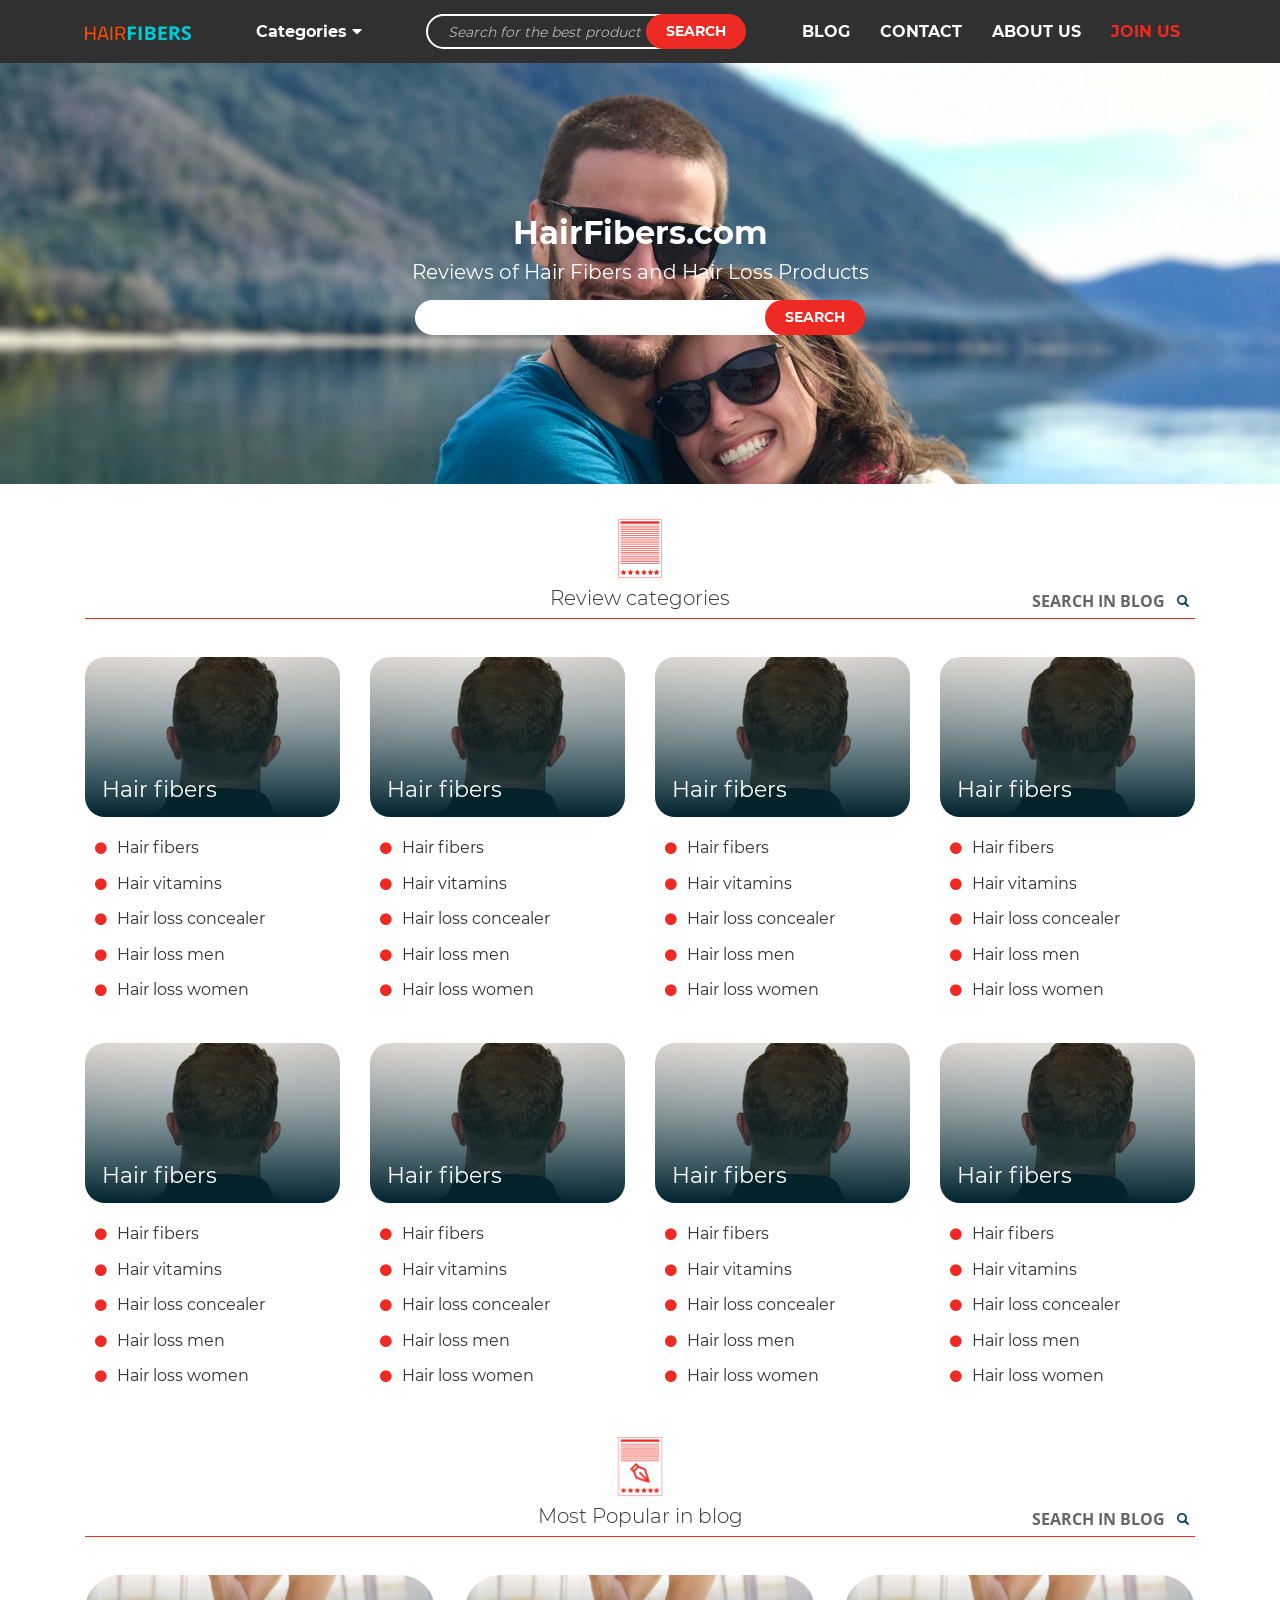
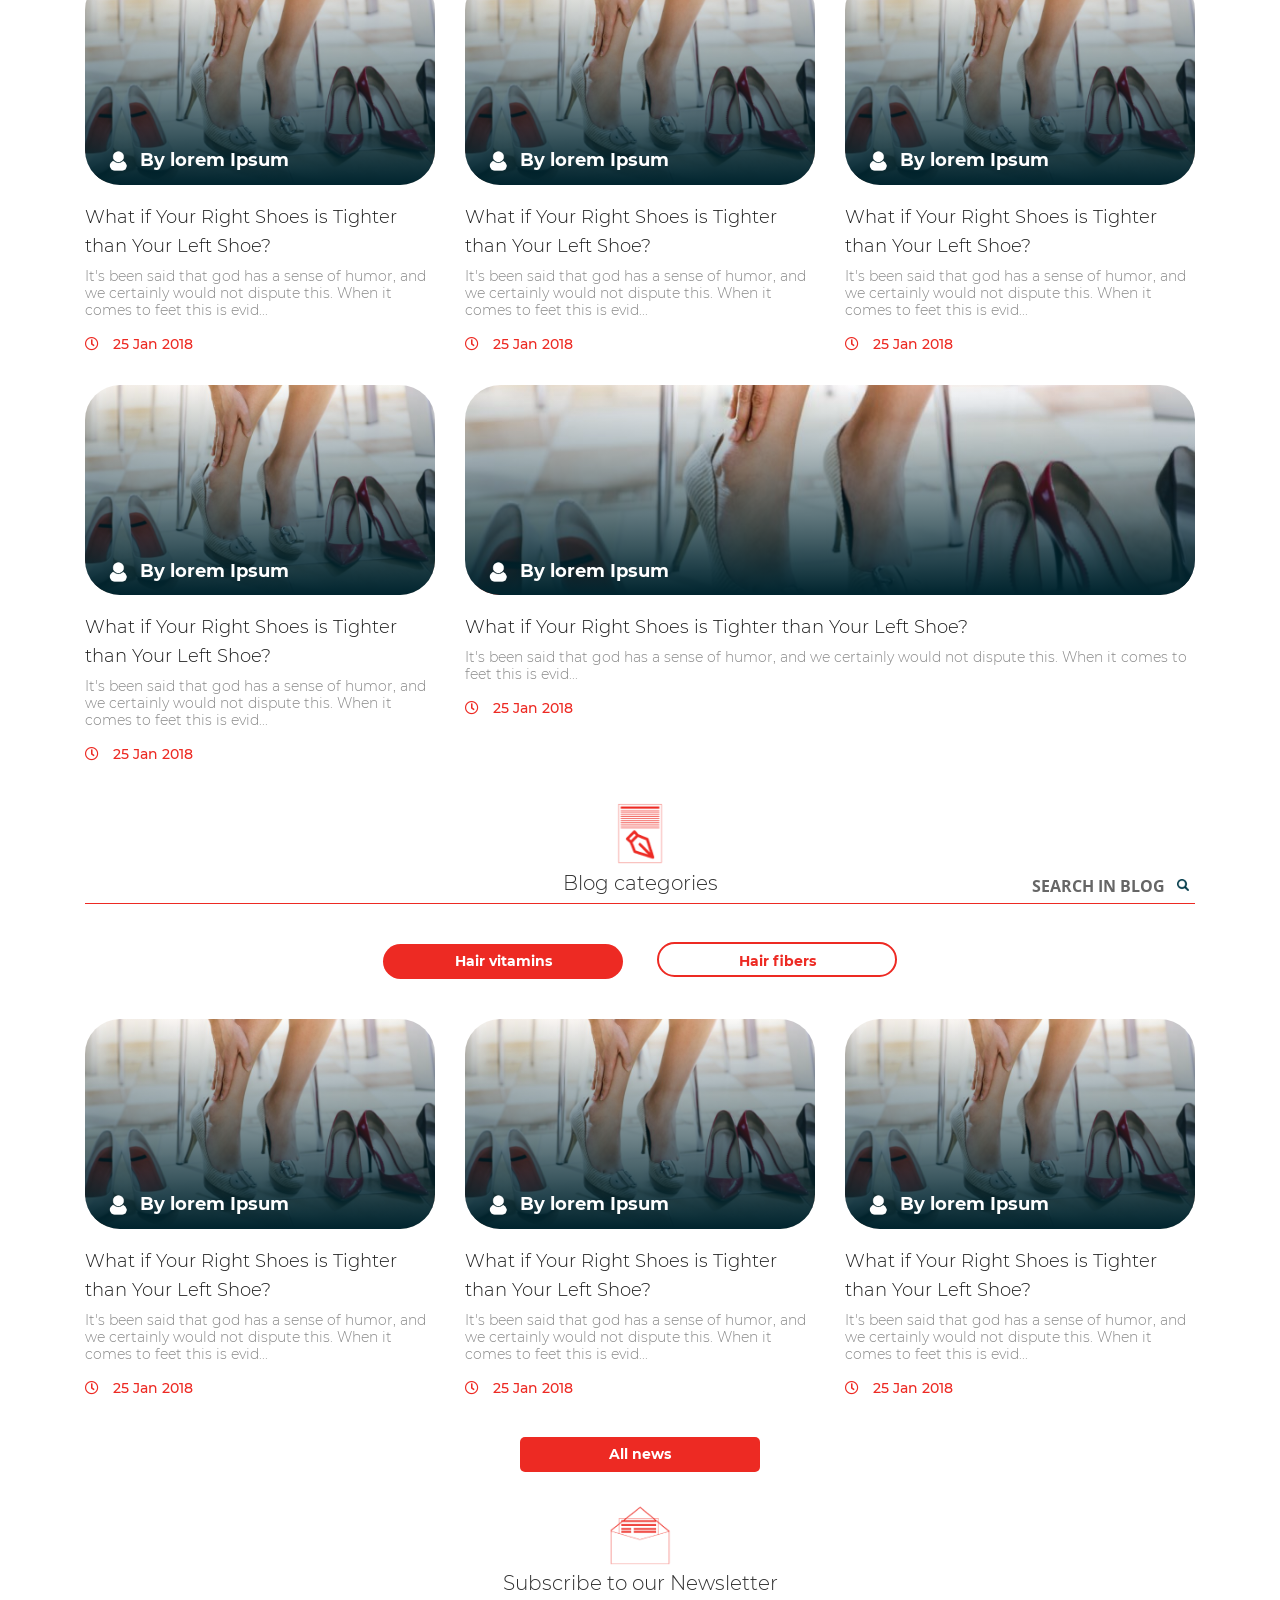
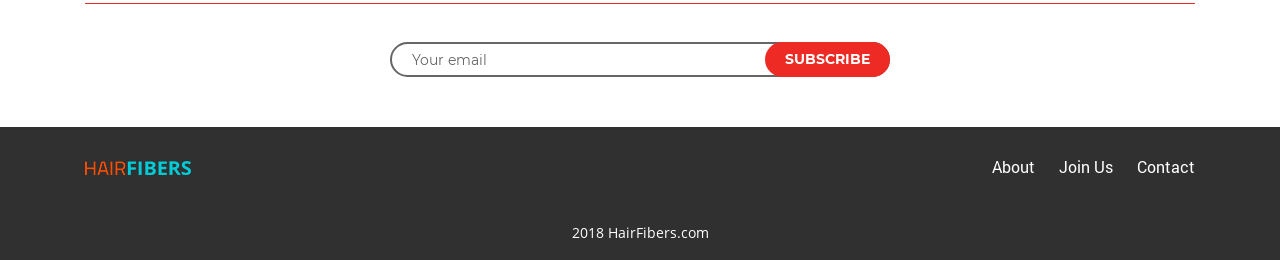
==== commit 1f283585: "text corrections" ====
--- a/app/index.html
+++ b/app/index.html
@@ -449,7 +449,7 @@
 		<section class="s-following s-default">
 			<div class="container">
 				<div class="section-icon" style="background-image: url(img/envelope-icon.png);"></div>
-				<h4 class="section-title">Subscribe to our newsletter</h4>
+				<h4 class="section-title">Subscribe to our Newsletter</h4>
 				<hr>
 			</div>
 			<div class="inline-form">
--- a/app/css/main.min.css
+++ b/app/css/main.min.css
@@ -1 +1 @@
-@font-face{font-family:Roboto;font-weight:400;font-style:normal;src:url(../fonts/RobotoRegular/RobotoRegular.eot);src:url(../fonts/RobotoRegular/RobotoRegular.eot?#iefix) format("embedded-opentype"),url(../fonts/RobotoRegular/RobotoRegular.woff) format("woff"),url(../fonts/RobotoRegular/RobotoRegular.ttf) format("truetype")}@font-face{font-family:Roboto;font-weight:700;font-style:normal;src:url(../fonts/RobotoBold/RobotoBold.eot);src:url(../fonts/RobotoBold/RobotoBold.eot?#iefix) format("embedded-opentype"),url(../fonts/RobotoBold/RobotoBold.woff) format("woff"),url(../fonts/RobotoBold/RobotoBold.ttf) format("truetype")}@font-face{font-family:OpenSans;font-weight:400;font-style:normal;src:url(../fonts/OpenSans/OpenSansRegular/OpenSansRegular.eot);src:url(../fonts/OpenSans/OpenSansRegular/OpenSansRegular.eot?#iefix) format("embedded-opentype"),url(../fonts/OpenSans/OpenSansRegular/OpenSansRegular.woff) format("woff"),url(../fonts/OpenSans/OpenSansRegular/OpenSansRegular.ttf) format("truetype")}@font-face{font-family:OpenSans;font-weight:700;font-style:normal;src:url(../fonts/OpenSans/OpenSansBold/OpenSansBold.eot);src:url(../fonts/OpenSans/OpenSansBold/OpenSansBold.eot?#iefix) format("embedded-opentype"),url(../fonts/OpenSans/OpenSansBold/OpenSansBold.woff) format("woff"),url(../fonts/OpenSans/OpenSansBold/OpenSansBold.ttf) format("truetype")}@font-face{font-family:OpenSans;font-weight:200;font-style:normal;src:url(../fonts/OpenSans/OpenSansLight/OpenSansLight.eot);src:url(../fonts/OpenSans/OpenSansLight/OpenSansLight.eot?#iefix) format("embedded-opentype"),url(../fonts/OpenSans/OpenSansLight/OpenSansLight.woff) format("woff"),url(../fonts/OpenSans/OpenSansLight/OpenSansLight.ttf) format("truetype")}@font-face{font-family:Montserrat;font-weight:400;font-style:normal;src:url(../fonts/Montserrat/MontserratRegular/MontserratRegular.eot);src:url(../fonts/Montserrat/MontserratRegular/MontserratRegular.eot?#iefix) format("embedded-opentype"),url(../fonts/Montserrat/MontserratRegular/MontserratRegular.woff) format("woff"),url(../fonts/Montserrat/MontserratRegular/MontserratRegular.ttf) format("truetype")}@font-face{font-family:Montserrat;font-weight:200;font-style:normal;src:url(../fonts/Montserrat/MontserratLight/MontserratLight.eot);src:url(../fonts/Montserrat/MontserratLight/MontserratLight.eot?#iefix) format("embedded-opentype"),url(../fonts/Montserrat/MontserratLight/MontserratLight.woff) format("woff"),url(../fonts/Montserrat/MontserratLight/MontserratLight.ttf) format("truetype")}@font-face{font-family:Montserrat;font-weight:700;font-style:normal;src:url(../fonts/Montserrat/MontserratBold/MontserratBold.eot);src:url(../fonts/Montserrat/MontserratBold/MontserratBold.eot?#iefix) format("embedded-opentype"),url(../fonts/Montserrat/MontserratBold/MontserratBold.woff) format("woff"),url(../fonts/Montserrat/MontserratBold/MontserratBold.ttf) format("truetype")}@font-face{font-family:Montserrat;font-weight:500;font-style:normal;src:url(../fonts/Montserrat/MontserratMedium/MontserratMedium.eot);src:url(../fonts/Montserrat/MontserratMedium/MontserratMedium.eot?#iefix) format("embedded-opentype"),url(../fonts/Montserrat/MontserratMedium/MontserratMedium.woff) format("woff"),url(../fonts/Montserrat/MontserratMedium/MontserratMedium.ttf) format("truetype")}*,::after,::before{-webkit-box-sizing:border-box;box-sizing:border-box}html{font-family:sans-serif;line-height:1.15;-webkit-text-size-adjust:100%;-ms-text-size-adjust:100%;-ms-overflow-style:scrollbar;-webkit-tap-highlight-color:transparent}@-ms-viewport{width:device-width}article,aside,dialog,figcaption,figure,footer,header,hgroup,main,nav,section{display:block}body{margin:0;font-family:-apple-system,BlinkMacSystemFont,"Segoe UI",Roboto,"Helvetica Neue",Arial,sans-serif,"Apple Color Emoji","Segoe UI Emoji","Segoe UI Symbol";font-size:1rem;font-weight:400;line-height:1.5;color:#212529;text-align:left;background-color:#fff}[tabindex="-1"]:focus{outline:0!important}hr{-webkit-box-sizing:content-box;box-sizing:content-box;height:0;overflow:visible}h1,h2,h3,h4,h5,h6{margin-top:0;margin-bottom:.5rem}p{margin-top:0;margin-bottom:1rem}abbr[data-original-title],abbr[title]{text-decoration:underline;-webkit-text-decoration:underline dotted;text-decoration:underline dotted;cursor:help;border-bottom:0}address{margin-bottom:1rem;font-style:normal;line-height:inherit}dl,ol,ul{margin-top:0;margin-bottom:1rem}ol ol,ol ul,ul ol,ul ul{margin-bottom:0}dt{font-weight:700}dd{margin-bottom:.5rem;margin-left:0}blockquote{margin:0 0 1rem}dfn{font-style:italic}b,strong{font-weight:bolder}small{font-size:80%}sub,sup{position:relative;font-size:75%;line-height:0;vertical-align:baseline}sub{bottom:-.25em}sup{top:-.5em}a{color:#007bff;text-decoration:none;background-color:transparent;-webkit-text-decoration-skip:objects}a:hover{color:#0056b3;text-decoration:underline}a:not([href]):not([tabindex]){color:inherit;text-decoration:none}a:not([href]):not([tabindex]):focus,a:not([href]):not([tabindex]):hover{color:inherit;text-decoration:none}a:not([href]):not([tabindex]):focus{outline:0}code,kbd,pre,samp{font-family:monospace,monospace;font-size:1em}pre{margin-top:0;margin-bottom:1rem;overflow:auto;-ms-overflow-style:scrollbar}figure{margin:0 0 1rem}img{vertical-align:middle;border-style:none}svg:not(:root){overflow:hidden}table{border-collapse:collapse}caption{padding-top:.75rem;padding-bottom:.75rem;color:#6c757d;text-align:left;caption-side:bottom}th{text-align:inherit}label{display:inline-block;margin-bottom:.5rem}button{-webkit-border-radius:0;border-radius:0}button:focus{outline:1px dotted;outline:5px auto -webkit-focus-ring-color}button,input,optgroup,select,textarea{margin:0;font-family:inherit;font-size:inherit;line-height:inherit}button,input{overflow:visible}button,select{text-transform:none}[type=reset],[type=submit],button,html [type=button]{-webkit-appearance:button}[type=button]::-moz-focus-inner,[type=reset]::-moz-focus-inner,[type=submit]::-moz-focus-inner,button::-moz-focus-inner{padding:0;border-style:none}input[type=checkbox],input[type=radio]{-webkit-box-sizing:border-box;box-sizing:border-box;padding:0}input[type=date],input[type=datetime-local],input[type=month],input[type=time]{-webkit-appearance:listbox}textarea{overflow:auto;resize:vertical}fieldset{min-width:0;padding:0;margin:0;border:0}legend{display:block;width:100%;max-width:100%;padding:0;margin-bottom:.5rem;font-size:1.5rem;line-height:inherit;color:inherit;white-space:normal}progress{vertical-align:baseline}[type=number]::-webkit-inner-spin-button,[type=number]::-webkit-outer-spin-button{height:auto}[type=search]{outline-offset:-2px;-webkit-appearance:none}[type=search]::-webkit-search-cancel-button,[type=search]::-webkit-search-decoration{-webkit-appearance:none}::-webkit-file-upload-button{font:inherit;-webkit-appearance:button}output{display:inline-block}summary{display:list-item;cursor:pointer}template{display:none}[hidden]{display:none!important}@-ms-viewport{width:device-width}html{-webkit-box-sizing:border-box;box-sizing:border-box;-ms-overflow-style:scrollbar}*,::after,::before{-webkit-box-sizing:inherit;box-sizing:inherit}.container{width:100%;padding-right:15px;padding-left:15px;margin-right:auto;margin-left:auto}@media (min-width:576px){.container{max-width:540px}}@media (min-width:768px){.container{max-width:720px}}@media (min-width:992px){.container{max-width:960px}}@media (min-width:1200px){.container{max-width:1140px}}.container-fluid{width:100%;padding-right:15px;padding-left:15px;margin-right:auto;margin-left:auto}.row{display:-webkit-box;display:-webkit-flex;display:-ms-flexbox;display:flex;-webkit-flex-wrap:wrap;-ms-flex-wrap:wrap;flex-wrap:wrap;margin-right:-15px;margin-left:-15px}.no-gutters{margin-right:0;margin-left:0}.no-gutters>.col,.no-gutters>[class*=col-]{padding-right:0;padding-left:0}.col,.col-1,.col-10,.col-11,.col-12,.col-2,.col-3,.col-4,.col-5,.col-6,.col-7,.col-8,.col-9,.col-auto,.col-lg,.col-lg-1,.col-lg-10,.col-lg-11,.col-lg-12,.col-lg-2,.col-lg-3,.col-lg-4,.col-lg-5,.col-lg-6,.col-lg-7,.col-lg-8,.col-lg-9,.col-lg-auto,.col-md,.col-md-1,.col-md-10,.col-md-11,.col-md-12,.col-md-2,.col-md-3,.col-md-4,.col-md-5,.col-md-6,.col-md-7,.col-md-8,.col-md-9,.col-md-auto,.col-sm,.col-sm-1,.col-sm-10,.col-sm-11,.col-sm-12,.col-sm-2,.col-sm-3,.col-sm-4,.col-sm-5,.col-sm-6,.col-sm-7,.col-sm-8,.col-sm-9,.col-sm-auto,.col-xl,.col-xl-1,.col-xl-10,.col-xl-11,.col-xl-12,.col-xl-2,.col-xl-3,.col-xl-4,.col-xl-5,.col-xl-6,.col-xl-7,.col-xl-8,.col-xl-9,.col-xl-auto{position:relative;width:100%;min-height:1px;padding-right:15px;padding-left:15px}.col{-webkit-flex-basis:0;-ms-flex-preferred-size:0;flex-basis:0;-webkit-box-flex:1;-webkit-flex-grow:1;-ms-flex-positive:1;flex-grow:1;max-width:100%}.col-auto{-webkit-box-flex:0;-webkit-flex:0 0 auto;-ms-flex:0 0 auto;flex:0 0 auto;width:auto;max-width:none}.col-1{-webkit-box-flex:0;-webkit-flex:0 0 8.33333%;-ms-flex:0 0 8.33333%;flex:0 0 8.33333%;max-width:8.33333%}.col-2{-webkit-box-flex:0;-webkit-flex:0 0 16.66667%;-ms-flex:0 0 16.66667%;flex:0 0 16.66667%;max-width:16.66667%}.col-3{-webkit-box-flex:0;-webkit-flex:0 0 25%;-ms-flex:0 0 25%;flex:0 0 25%;max-width:25%}.col-4{-webkit-box-flex:0;-webkit-flex:0 0 33.33333%;-ms-flex:0 0 33.33333%;flex:0 0 33.33333%;max-width:33.33333%}.col-5{-webkit-box-flex:0;-webkit-flex:0 0 41.66667%;-ms-flex:0 0 41.66667%;flex:0 0 41.66667%;max-width:41.66667%}.col-6{-webkit-box-flex:0;-webkit-flex:0 0 50%;-ms-flex:0 0 50%;flex:0 0 50%;max-width:50%}.col-7{-webkit-box-flex:0;-webkit-flex:0 0 58.33333%;-ms-flex:0 0 58.33333%;flex:0 0 58.33333%;max-width:58.33333%}.col-8{-webkit-box-flex:0;-webkit-flex:0 0 66.66667%;-ms-flex:0 0 66.66667%;flex:0 0 66.66667%;max-width:66.66667%}.col-9{-webkit-box-flex:0;-webkit-flex:0 0 75%;-ms-flex:0 0 75%;flex:0 0 75%;max-width:75%}.col-10{-webkit-box-flex:0;-webkit-flex:0 0 83.33333%;-ms-flex:0 0 83.33333%;flex:0 0 83.33333%;max-width:83.33333%}.col-11{-webkit-box-flex:0;-webkit-flex:0 0 91.66667%;-ms-flex:0 0 91.66667%;flex:0 0 91.66667%;max-width:91.66667%}.col-12{-webkit-box-flex:0;-webkit-flex:0 0 100%;-ms-flex:0 0 100%;flex:0 0 100%;max-width:100%}.order-first{-webkit-box-ordinal-group:0;-webkit-order:-1;-ms-flex-order:-1;order:-1}.order-last{-webkit-box-ordinal-group:14;-webkit-order:13;-ms-flex-order:13;order:13}.order-0{-webkit-box-ordinal-group:1;-webkit-order:0;-ms-flex-order:0;order:0}.order-1{-webkit-box-ordinal-group:2;-webkit-order:1;-ms-flex-order:1;order:1}.order-2{-webkit-box-ordinal-group:3;-webkit-order:2;-ms-flex-order:2;order:2}.order-3{-webkit-box-ordinal-group:4;-webkit-order:3;-ms-flex-order:3;order:3}.order-4{-webkit-box-ordinal-group:5;-webkit-order:4;-ms-flex-order:4;order:4}.order-5{-webkit-box-ordinal-group:6;-webkit-order:5;-ms-flex-order:5;order:5}.order-6{-webkit-box-ordinal-group:7;-webkit-order:6;-ms-flex-order:6;order:6}.order-7{-webkit-box-ordinal-group:8;-webkit-order:7;-ms-flex-order:7;order:7}.order-8{-webkit-box-ordinal-group:9;-webkit-order:8;-ms-flex-order:8;order:8}.order-9{-webkit-box-ordinal-group:10;-webkit-order:9;-ms-flex-order:9;order:9}.order-10{-webkit-box-ordinal-group:11;-webkit-order:10;-ms-flex-order:10;order:10}.order-11{-webkit-box-ordinal-group:12;-webkit-order:11;-ms-flex-order:11;order:11}.order-12{-webkit-box-ordinal-group:13;-webkit-order:12;-ms-flex-order:12;order:12}.offset-1{margin-left:8.33333%}.offset-2{margin-left:16.66667%}.offset-3{margin-left:25%}.offset-4{margin-left:33.33333%}.offset-5{margin-left:41.66667%}.offset-6{margin-left:50%}.offset-7{margin-left:58.33333%}.offset-8{margin-left:66.66667%}.offset-9{margin-left:75%}.offset-10{margin-left:83.33333%}.offset-11{margin-left:91.66667%}@media (min-width:576px){.col-sm{-webkit-flex-basis:0;-ms-flex-preferred-size:0;flex-basis:0;-webkit-box-flex:1;-webkit-flex-grow:1;-ms-flex-positive:1;flex-grow:1;max-width:100%}.col-sm-auto{-webkit-box-flex:0;-webkit-flex:0 0 auto;-ms-flex:0 0 auto;flex:0 0 auto;width:auto;max-width:none}.col-sm-1{-webkit-box-flex:0;-webkit-flex:0 0 8.33333%;-ms-flex:0 0 8.33333%;flex:0 0 8.33333%;max-width:8.33333%}.col-sm-2{-webkit-box-flex:0;-webkit-flex:0 0 16.66667%;-ms-flex:0 0 16.66667%;flex:0 0 16.66667%;max-width:16.66667%}.col-sm-3{-webkit-box-flex:0;-webkit-flex:0 0 25%;-ms-flex:0 0 25%;flex:0 0 25%;max-width:25%}.col-sm-4{-webkit-box-flex:0;-webkit-flex:0 0 33.33333%;-ms-flex:0 0 33.33333%;flex:0 0 33.33333%;max-width:33.33333%}.col-sm-5{-webkit-box-flex:0;-webkit-flex:0 0 41.66667%;-ms-flex:0 0 41.66667%;flex:0 0 41.66667%;max-width:41.66667%}.col-sm-6{-webkit-box-flex:0;-webkit-flex:0 0 50%;-ms-flex:0 0 50%;flex:0 0 50%;max-width:50%}.col-sm-7{-webkit-box-flex:0;-webkit-flex:0 0 58.33333%;-ms-flex:0 0 58.33333%;flex:0 0 58.33333%;max-width:58.33333%}.col-sm-8{-webkit-box-flex:0;-webkit-flex:0 0 66.66667%;-ms-flex:0 0 66.66667%;flex:0 0 66.66667%;max-width:66.66667%}.col-sm-9{-webkit-box-flex:0;-webkit-flex:0 0 75%;-ms-flex:0 0 75%;flex:0 0 75%;max-width:75%}.col-sm-10{-webkit-box-flex:0;-webkit-flex:0 0 83.33333%;-ms-flex:0 0 83.33333%;flex:0 0 83.33333%;max-width:83.33333%}.col-sm-11{-webkit-box-flex:0;-webkit-flex:0 0 91.66667%;-ms-flex:0 0 91.66667%;flex:0 0 91.66667%;max-width:91.66667%}.col-sm-12{-webkit-box-flex:0;-webkit-flex:0 0 100%;-ms-flex:0 0 100%;flex:0 0 100%;max-width:100%}.order-sm-first{-webkit-box-ordinal-group:0;-webkit-order:-1;-ms-flex-order:-1;order:-1}.order-sm-last{-webkit-box-ordinal-group:14;-webkit-order:13;-ms-flex-order:13;order:13}.order-sm-0{-webkit-box-ordinal-group:1;-webkit-order:0;-ms-flex-order:0;order:0}.order-sm-1{-webkit-box-ordinal-group:2;-webkit-order:1;-ms-flex-order:1;order:1}.order-sm-2{-webkit-box-ordinal-group:3;-webkit-order:2;-ms-flex-order:2;order:2}.order-sm-3{-webkit-box-ordinal-group:4;-webkit-order:3;-ms-flex-order:3;order:3}.order-sm-4{-webkit-box-ordinal-group:5;-webkit-order:4;-ms-flex-order:4;order:4}.order-sm-5{-webkit-box-ordinal-group:6;-webkit-order:5;-ms-flex-order:5;order:5}.order-sm-6{-webkit-box-ordinal-group:7;-webkit-order:6;-ms-flex-order:6;order:6}.order-sm-7{-webkit-box-ordinal-group:8;-webkit-order:7;-ms-flex-order:7;order:7}.order-sm-8{-webkit-box-ordinal-group:9;-webkit-order:8;-ms-flex-order:8;order:8}.order-sm-9{-webkit-box-ordinal-group:10;-webkit-order:9;-ms-flex-order:9;order:9}.order-sm-10{-webkit-box-ordinal-group:11;-webkit-order:10;-ms-flex-order:10;order:10}.order-sm-11{-webkit-box-ordinal-group:12;-webkit-order:11;-ms-flex-order:11;order:11}.order-sm-12{-webkit-box-ordinal-group:13;-webkit-order:12;-ms-flex-order:12;order:12}.offset-sm-0{margin-left:0}.offset-sm-1{margin-left:8.33333%}.offset-sm-2{margin-left:16.66667%}.offset-sm-3{margin-left:25%}.offset-sm-4{margin-left:33.33333%}.offset-sm-5{margin-left:41.66667%}.offset-sm-6{margin-left:50%}.offset-sm-7{margin-left:58.33333%}.offset-sm-8{margin-left:66.66667%}.offset-sm-9{margin-left:75%}.offset-sm-10{margin-left:83.33333%}.offset-sm-11{margin-left:91.66667%}}@media (min-width:768px){.col-md{-webkit-flex-basis:0;-ms-flex-preferred-size:0;flex-basis:0;-webkit-box-flex:1;-webkit-flex-grow:1;-ms-flex-positive:1;flex-grow:1;max-width:100%}.col-md-auto{-webkit-box-flex:0;-webkit-flex:0 0 auto;-ms-flex:0 0 auto;flex:0 0 auto;width:auto;max-width:none}.col-md-1{-webkit-box-flex:0;-webkit-flex:0 0 8.33333%;-ms-flex:0 0 8.33333%;flex:0 0 8.33333%;max-width:8.33333%}.col-md-2{-webkit-box-flex:0;-webkit-flex:0 0 16.66667%;-ms-flex:0 0 16.66667%;flex:0 0 16.66667%;max-width:16.66667%}.col-md-3{-webkit-box-flex:0;-webkit-flex:0 0 25%;-ms-flex:0 0 25%;flex:0 0 25%;max-width:25%}.col-md-4{-webkit-box-flex:0;-webkit-flex:0 0 33.33333%;-ms-flex:0 0 33.33333%;flex:0 0 33.33333%;max-width:33.33333%}.col-md-5{-webkit-box-flex:0;-webkit-flex:0 0 41.66667%;-ms-flex:0 0 41.66667%;flex:0 0 41.66667%;max-width:41.66667%}.col-md-6{-webkit-box-flex:0;-webkit-flex:0 0 50%;-ms-flex:0 0 50%;flex:0 0 50%;max-width:50%}.col-md-7{-webkit-box-flex:0;-webkit-flex:0 0 58.33333%;-ms-flex:0 0 58.33333%;flex:0 0 58.33333%;max-width:58.33333%}.col-md-8{-webkit-box-flex:0;-webkit-flex:0 0 66.66667%;-ms-flex:0 0 66.66667%;flex:0 0 66.66667%;max-width:66.66667%}.col-md-9{-webkit-box-flex:0;-webkit-flex:0 0 75%;-ms-flex:0 0 75%;flex:0 0 75%;max-width:75%}.col-md-10{-webkit-box-flex:0;-webkit-flex:0 0 83.33333%;-ms-flex:0 0 83.33333%;flex:0 0 83.33333%;max-width:83.33333%}.col-md-11{-webkit-box-flex:0;-webkit-flex:0 0 91.66667%;-ms-flex:0 0 91.66667%;flex:0 0 91.66667%;max-width:91.66667%}.col-md-12{-webkit-box-flex:0;-webkit-flex:0 0 100%;-ms-flex:0 0 100%;flex:0 0 100%;max-width:100%}.order-md-first{-webkit-box-ordinal-group:0;-webkit-order:-1;-ms-flex-order:-1;order:-1}.order-md-last{-webkit-box-ordinal-group:14;-webkit-order:13;-ms-flex-order:13;order:13}.order-md-0{-webkit-box-ordinal-group:1;-webkit-order:0;-ms-flex-order:0;order:0}.order-md-1{-webkit-box-ordinal-group:2;-webkit-order:1;-ms-flex-order:1;order:1}.order-md-2{-webkit-box-ordinal-group:3;-webkit-order:2;-ms-flex-order:2;order:2}.order-md-3{-webkit-box-ordinal-group:4;-webkit-order:3;-ms-flex-order:3;order:3}.order-md-4{-webkit-box-ordinal-group:5;-webkit-order:4;-ms-flex-order:4;order:4}.order-md-5{-webkit-box-ordinal-group:6;-webkit-order:5;-ms-flex-order:5;order:5}.order-md-6{-webkit-box-ordinal-group:7;-webkit-order:6;-ms-flex-order:6;order:6}.order-md-7{-webkit-box-ordinal-group:8;-webkit-order:7;-ms-flex-order:7;order:7}.order-md-8{-webkit-box-ordinal-group:9;-webkit-order:8;-ms-flex-order:8;order:8}.order-md-9{-webkit-box-ordinal-group:10;-webkit-order:9;-ms-flex-order:9;order:9}.order-md-10{-webkit-box-ordinal-group:11;-webkit-order:10;-ms-flex-order:10;order:10}.order-md-11{-webkit-box-ordinal-group:12;-webkit-order:11;-ms-flex-order:11;order:11}.order-md-12{-webkit-box-ordinal-group:13;-webkit-order:12;-ms-flex-order:12;order:12}.offset-md-0{margin-left:0}.offset-md-1{margin-left:8.33333%}.offset-md-2{margin-left:16.66667%}.offset-md-3{margin-left:25%}.offset-md-4{margin-left:33.33333%}.offset-md-5{margin-left:41.66667%}.offset-md-6{margin-left:50%}.offset-md-7{margin-left:58.33333%}.offset-md-8{margin-left:66.66667%}.offset-md-9{margin-left:75%}.offset-md-10{margin-left:83.33333%}.offset-md-11{margin-left:91.66667%}}@media (min-width:992px){.col-lg{-webkit-flex-basis:0;-ms-flex-preferred-size:0;flex-basis:0;-webkit-box-flex:1;-webkit-flex-grow:1;-ms-flex-positive:1;flex-grow:1;max-width:100%}.col-lg-auto{-webkit-box-flex:0;-webkit-flex:0 0 auto;-ms-flex:0 0 auto;flex:0 0 auto;width:auto;max-width:none}.col-lg-1{-webkit-box-flex:0;-webkit-flex:0 0 8.33333%;-ms-flex:0 0 8.33333%;flex:0 0 8.33333%;max-width:8.33333%}.col-lg-2{-webkit-box-flex:0;-webkit-flex:0 0 16.66667%;-ms-flex:0 0 16.66667%;flex:0 0 16.66667%;max-width:16.66667%}.col-lg-3{-webkit-box-flex:0;-webkit-flex:0 0 25%;-ms-flex:0 0 25%;flex:0 0 25%;max-width:25%}.col-lg-4{-webkit-box-flex:0;-webkit-flex:0 0 33.33333%;-ms-flex:0 0 33.33333%;flex:0 0 33.33333%;max-width:33.33333%}.col-lg-5{-webkit-box-flex:0;-webkit-flex:0 0 41.66667%;-ms-flex:0 0 41.66667%;flex:0 0 41.66667%;max-width:41.66667%}.col-lg-6{-webkit-box-flex:0;-webkit-flex:0 0 50%;-ms-flex:0 0 50%;flex:0 0 50%;max-width:50%}.col-lg-7{-webkit-box-flex:0;-webkit-flex:0 0 58.33333%;-ms-flex:0 0 58.33333%;flex:0 0 58.33333%;max-width:58.33333%}.col-lg-8{-webkit-box-flex:0;-webkit-flex:0 0 66.66667%;-ms-flex:0 0 66.66667%;flex:0 0 66.66667%;max-width:66.66667%}.col-lg-9{-webkit-box-flex:0;-webkit-flex:0 0 75%;-ms-flex:0 0 75%;flex:0 0 75%;max-width:75%}.col-lg-10{-webkit-box-flex:0;-webkit-flex:0 0 83.33333%;-ms-flex:0 0 83.33333%;flex:0 0 83.33333%;max-width:83.33333%}.col-lg-11{-webkit-box-flex:0;-webkit-flex:0 0 91.66667%;-ms-flex:0 0 91.66667%;flex:0 0 91.66667%;max-width:91.66667%}.col-lg-12{-webkit-box-flex:0;-webkit-flex:0 0 100%;-ms-flex:0 0 100%;flex:0 0 100%;max-width:100%}.order-lg-first{-webkit-box-ordinal-group:0;-webkit-order:-1;-ms-flex-order:-1;order:-1}.order-lg-last{-webkit-box-ordinal-group:14;-webkit-order:13;-ms-flex-order:13;order:13}.order-lg-0{-webkit-box-ordinal-group:1;-webkit-order:0;-ms-flex-order:0;order:0}.order-lg-1{-webkit-box-ordinal-group:2;-webkit-order:1;-ms-flex-order:1;order:1}.order-lg-2{-webkit-box-ordinal-group:3;-webkit-order:2;-ms-flex-order:2;order:2}.order-lg-3{-webkit-box-ordinal-group:4;-webkit-order:3;-ms-flex-order:3;order:3}.order-lg-4{-webkit-box-ordinal-group:5;-webkit-order:4;-ms-flex-order:4;order:4}.order-lg-5{-webkit-box-ordinal-group:6;-webkit-order:5;-ms-flex-order:5;order:5}.order-lg-6{-webkit-box-ordinal-group:7;-webkit-order:6;-ms-flex-order:6;order:6}.order-lg-7{-webkit-box-ordinal-group:8;-webkit-order:7;-ms-flex-order:7;order:7}.order-lg-8{-webkit-box-ordinal-group:9;-webkit-order:8;-ms-flex-order:8;order:8}.order-lg-9{-webkit-box-ordinal-group:10;-webkit-order:9;-ms-flex-order:9;order:9}.order-lg-10{-webkit-box-ordinal-group:11;-webkit-order:10;-ms-flex-order:10;order:10}.order-lg-11{-webkit-box-ordinal-group:12;-webkit-order:11;-ms-flex-order:11;order:11}.order-lg-12{-webkit-box-ordinal-group:13;-webkit-order:12;-ms-flex-order:12;order:12}.offset-lg-0{margin-left:0}.offset-lg-1{margin-left:8.33333%}.offset-lg-2{margin-left:16.66667%}.offset-lg-3{margin-left:25%}.offset-lg-4{margin-left:33.33333%}.offset-lg-5{margin-left:41.66667%}.offset-lg-6{margin-left:50%}.offset-lg-7{margin-left:58.33333%}.offset-lg-8{margin-left:66.66667%}.offset-lg-9{margin-left:75%}.offset-lg-10{margin-left:83.33333%}.offset-lg-11{margin-left:91.66667%}}@media (min-width:1200px){.col-xl{-webkit-flex-basis:0;-ms-flex-preferred-size:0;flex-basis:0;-webkit-box-flex:1;-webkit-flex-grow:1;-ms-flex-positive:1;flex-grow:1;max-width:100%}.col-xl-auto{-webkit-box-flex:0;-webkit-flex:0 0 auto;-ms-flex:0 0 auto;flex:0 0 auto;width:auto;max-width:none}.col-xl-1{-webkit-box-flex:0;-webkit-flex:0 0 8.33333%;-ms-flex:0 0 8.33333%;flex:0 0 8.33333%;max-width:8.33333%}.col-xl-2{-webkit-box-flex:0;-webkit-flex:0 0 16.66667%;-ms-flex:0 0 16.66667%;flex:0 0 16.66667%;max-width:16.66667%}.col-xl-3{-webkit-box-flex:0;-webkit-flex:0 0 25%;-ms-flex:0 0 25%;flex:0 0 25%;max-width:25%}.col-xl-4{-webkit-box-flex:0;-webkit-flex:0 0 33.33333%;-ms-flex:0 0 33.33333%;flex:0 0 33.33333%;max-width:33.33333%}.col-xl-5{-webkit-box-flex:0;-webkit-flex:0 0 41.66667%;-ms-flex:0 0 41.66667%;flex:0 0 41.66667%;max-width:41.66667%}.col-xl-6{-webkit-box-flex:0;-webkit-flex:0 0 50%;-ms-flex:0 0 50%;flex:0 0 50%;max-width:50%}.col-xl-7{-webkit-box-flex:0;-webkit-flex:0 0 58.33333%;-ms-flex:0 0 58.33333%;flex:0 0 58.33333%;max-width:58.33333%}.col-xl-8{-webkit-box-flex:0;-webkit-flex:0 0 66.66667%;-ms-flex:0 0 66.66667%;flex:0 0 66.66667%;max-width:66.66667%}.col-xl-9{-webkit-box-flex:0;-webkit-flex:0 0 75%;-ms-flex:0 0 75%;flex:0 0 75%;max-width:75%}.col-xl-10{-webkit-box-flex:0;-webkit-flex:0 0 83.33333%;-ms-flex:0 0 83.33333%;flex:0 0 83.33333%;max-width:83.33333%}.col-xl-11{-webkit-box-flex:0;-webkit-flex:0 0 91.66667%;-ms-flex:0 0 91.66667%;flex:0 0 91.66667%;max-width:91.66667%}.col-xl-12{-webkit-box-flex:0;-webkit-flex:0 0 100%;-ms-flex:0 0 100%;flex:0 0 100%;max-width:100%}.order-xl-first{-webkit-box-ordinal-group:0;-webkit-order:-1;-ms-flex-order:-1;order:-1}.order-xl-last{-webkit-box-ordinal-group:14;-webkit-order:13;-ms-flex-order:13;order:13}.order-xl-0{-webkit-box-ordinal-group:1;-webkit-order:0;-ms-flex-order:0;order:0}.order-xl-1{-webkit-box-ordinal-group:2;-webkit-order:1;-ms-flex-order:1;order:1}.order-xl-2{-webkit-box-ordinal-group:3;-webkit-order:2;-ms-flex-order:2;order:2}.order-xl-3{-webkit-box-ordinal-group:4;-webkit-order:3;-ms-flex-order:3;order:3}.order-xl-4{-webkit-box-ordinal-group:5;-webkit-order:4;-ms-flex-order:4;order:4}.order-xl-5{-webkit-box-ordinal-group:6;-webkit-order:5;-ms-flex-order:5;order:5}.order-xl-6{-webkit-box-ordinal-group:7;-webkit-order:6;-ms-flex-order:6;order:6}.order-xl-7{-webkit-box-ordinal-group:8;-webkit-order:7;-ms-flex-order:7;order:7}.order-xl-8{-webkit-box-ordinal-group:9;-webkit-order:8;-ms-flex-order:8;order:8}.order-xl-9{-webkit-box-ordinal-group:10;-webkit-order:9;-ms-flex-order:9;order:9}.order-xl-10{-webkit-box-ordinal-group:11;-webkit-order:10;-ms-flex-order:10;order:10}.order-xl-11{-webkit-box-ordinal-group:12;-webkit-order:11;-ms-flex-order:11;order:11}.order-xl-12{-webkit-box-ordinal-group:13;-webkit-order:12;-ms-flex-order:12;order:12}.offset-xl-0{margin-left:0}.offset-xl-1{margin-left:8.33333%}.offset-xl-2{margin-left:16.66667%}.offset-xl-3{margin-left:25%}.offset-xl-4{margin-left:33.33333%}.offset-xl-5{margin-left:41.66667%}.offset-xl-6{margin-left:50%}.offset-xl-7{margin-left:58.33333%}.offset-xl-8{margin-left:66.66667%}.offset-xl-9{margin-left:75%}.offset-xl-10{margin-left:83.33333%}.offset-xl-11{margin-left:91.66667%}}.d-none{display:none!important}.d-inline{display:inline!important}.d-inline-block{display:inline-block!important}.d-block{display:block!important}.d-table{display:table!important}.d-table-row{display:table-row!important}.d-table-cell{display:table-cell!important}.d-flex{display:-webkit-box!important;display:-webkit-flex!important;display:-ms-flexbox!important;display:flex!important}.d-inline-flex{display:-webkit-inline-box!important;display:-webkit-inline-flex!important;display:-ms-inline-flexbox!important;display:inline-flex!important}@media (min-width:576px){.d-sm-none{display:none!important}.d-sm-inline{display:inline!important}.d-sm-inline-block{display:inline-block!important}.d-sm-block{display:block!important}.d-sm-table{display:table!important}.d-sm-table-row{display:table-row!important}.d-sm-table-cell{display:table-cell!important}.d-sm-flex{display:-webkit-box!important;display:-webkit-flex!important;display:-ms-flexbox!important;display:flex!important}.d-sm-inline-flex{display:-webkit-inline-box!important;display:-webkit-inline-flex!important;display:-ms-inline-flexbox!important;display:inline-flex!important}}@media (min-width:768px){.d-md-none{display:none!important}.d-md-inline{display:inline!important}.d-md-inline-block{display:inline-block!important}.d-md-block{display:block!important}.d-md-table{display:table!important}.d-md-table-row{display:table-row!important}.d-md-table-cell{display:table-cell!important}.d-md-flex{display:-webkit-box!important;display:-webkit-flex!important;display:-ms-flexbox!important;display:flex!important}.d-md-inline-flex{display:-webkit-inline-box!important;display:-webkit-inline-flex!important;display:-ms-inline-flexbox!important;display:inline-flex!important}}@media (min-width:992px){.d-lg-none{display:none!important}.d-lg-inline{display:inline!important}.d-lg-inline-block{display:inline-block!important}.d-lg-block{display:block!important}.d-lg-table{display:table!important}.d-lg-table-row{display:table-row!important}.d-lg-table-cell{display:table-cell!important}.d-lg-flex{display:-webkit-box!important;display:-webkit-flex!important;display:-ms-flexbox!important;display:flex!important}.d-lg-inline-flex{display:-webkit-inline-box!important;display:-webkit-inline-flex!important;display:-ms-inline-flexbox!important;display:inline-flex!important}}@media (min-width:1200px){.d-xl-none{display:none!important}.d-xl-inline{display:inline!important}.d-xl-inline-block{display:inline-block!important}.d-xl-block{display:block!important}.d-xl-table{display:table!important}.d-xl-table-row{display:table-row!important}.d-xl-table-cell{display:table-cell!important}.d-xl-flex{display:-webkit-box!important;display:-webkit-flex!important;display:-ms-flexbox!important;display:flex!important}.d-xl-inline-flex{display:-webkit-inline-box!important;display:-webkit-inline-flex!important;display:-ms-inline-flexbox!important;display:inline-flex!important}}@media print{.d-print-none{display:none!important}.d-print-inline{display:inline!important}.d-print-inline-block{display:inline-block!important}.d-print-block{display:block!important}.d-print-table{display:table!important}.d-print-table-row{display:table-row!important}.d-print-table-cell{display:table-cell!important}.d-print-flex{display:-webkit-box!important;display:-webkit-flex!important;display:-ms-flexbox!important;display:flex!important}.d-print-inline-flex{display:-webkit-inline-box!important;display:-webkit-inline-flex!important;display:-ms-inline-flexbox!important;display:inline-flex!important}}.flex-row{-webkit-box-orient:horizontal!important;-webkit-box-direction:normal!important;-webkit-flex-direction:row!important;-ms-flex-direction:row!important;flex-direction:row!important}.flex-column{-webkit-box-orient:vertical!important;-webkit-box-direction:normal!important;-webkit-flex-direction:column!important;-ms-flex-direction:column!important;flex-direction:column!important}.flex-row-reverse{-webkit-box-orient:horizontal!important;-webkit-box-direction:reverse!important;-webkit-flex-direction:row-reverse!important;-ms-flex-direction:row-reverse!important;flex-direction:row-reverse!important}.flex-column-reverse{-webkit-box-orient:vertical!important;-webkit-box-direction:reverse!important;-webkit-flex-direction:column-reverse!important;-ms-flex-direction:column-reverse!important;flex-direction:column-reverse!important}.flex-wrap{-webkit-flex-wrap:wrap!important;-ms-flex-wrap:wrap!important;flex-wrap:wrap!important}.flex-nowrap{-webkit-flex-wrap:nowrap!important;-ms-flex-wrap:nowrap!important;flex-wrap:nowrap!important}.flex-wrap-reverse{-webkit-flex-wrap:wrap-reverse!important;-ms-flex-wrap:wrap-reverse!important;flex-wrap:wrap-reverse!important}.justify-content-start{-webkit-box-pack:start!important;-webkit-justify-content:flex-start!important;-ms-flex-pack:start!important;justify-content:flex-start!important}.justify-content-end{-webkit-box-pack:end!important;-webkit-justify-content:flex-end!important;-ms-flex-pack:end!important;justify-content:flex-end!important}.justify-content-center{-webkit-box-pack:center!important;-webkit-justify-content:center!important;-ms-flex-pack:center!important;justify-content:center!important}.justify-content-between{-webkit-box-pack:justify!important;-webkit-justify-content:space-between!important;-ms-flex-pack:justify!important;justify-content:space-between!important}.justify-content-around{-webkit-justify-content:space-around!important;-ms-flex-pack:distribute!important;justify-content:space-around!important}.align-items-start{-webkit-box-align:start!important;-webkit-align-items:flex-start!important;-ms-flex-align:start!important;align-items:flex-start!important}.align-items-end{-webkit-box-align:end!important;-webkit-align-items:flex-end!important;-ms-flex-align:end!important;align-items:flex-end!important}.align-items-center{-webkit-box-align:center!important;-webkit-align-items:center!important;-ms-flex-align:center!important;align-items:center!important}.align-items-baseline{-webkit-box-align:baseline!important;-webkit-align-items:baseline!important;-ms-flex-align:baseline!important;align-items:baseline!important}.align-items-stretch{-webkit-box-align:stretch!important;-webkit-align-items:stretch!important;-ms-flex-align:stretch!important;align-items:stretch!important}.align-content-start{-webkit-align-content:flex-start!important;-ms-flex-line-pack:start!important;align-content:flex-start!important}.align-content-end{-webkit-align-content:flex-end!important;-ms-flex-line-pack:end!important;align-content:flex-end!important}.align-content-center{-webkit-align-content:center!important;-ms-flex-line-pack:center!important;align-content:center!important}.align-content-between{-webkit-align-content:space-between!important;-ms-flex-line-pack:justify!important;align-content:space-between!important}.align-content-around{-webkit-align-content:space-around!important;-ms-flex-line-pack:distribute!important;align-content:space-around!important}.align-content-stretch{-webkit-align-content:stretch!important;-ms-flex-line-pack:stretch!important;align-content:stretch!important}.align-self-auto{-webkit-align-self:auto!important;-ms-flex-item-align:auto!important;align-self:auto!important}.align-self-start{-webkit-align-self:flex-start!important;-ms-flex-item-align:start!important;align-self:flex-start!important}.align-self-end{-webkit-align-self:flex-end!important;-ms-flex-item-align:end!important;align-self:flex-end!important}.align-self-center{-webkit-align-self:center!important;-ms-flex-item-align:center!important;align-self:center!important}.align-self-baseline{-webkit-align-self:baseline!important;-ms-flex-item-align:baseline!important;align-self:baseline!important}.align-self-stretch{-webkit-align-self:stretch!important;-ms-flex-item-align:stretch!important;align-self:stretch!important}@media (min-width:576px){.flex-sm-row{-webkit-box-orient:horizontal!important;-webkit-box-direction:normal!important;-webkit-flex-direction:row!important;-ms-flex-direction:row!important;flex-direction:row!important}.flex-sm-column{-webkit-box-orient:vertical!important;-webkit-box-direction:normal!important;-webkit-flex-direction:column!important;-ms-flex-direction:column!important;flex-direction:column!important}.flex-sm-row-reverse{-webkit-box-orient:horizontal!important;-webkit-box-direction:reverse!important;-webkit-flex-direction:row-reverse!important;-ms-flex-direction:row-reverse!important;flex-direction:row-reverse!important}.flex-sm-column-reverse{-webkit-box-orient:vertical!important;-webkit-box-direction:reverse!important;-webkit-flex-direction:column-reverse!important;-ms-flex-direction:column-reverse!important;flex-direction:column-reverse!important}.flex-sm-wrap{-webkit-flex-wrap:wrap!important;-ms-flex-wrap:wrap!important;flex-wrap:wrap!important}.flex-sm-nowrap{-webkit-flex-wrap:nowrap!important;-ms-flex-wrap:nowrap!important;flex-wrap:nowrap!important}.flex-sm-wrap-reverse{-webkit-flex-wrap:wrap-reverse!important;-ms-flex-wrap:wrap-reverse!important;flex-wrap:wrap-reverse!important}.justify-content-sm-start{-webkit-box-pack:start!important;-webkit-justify-content:flex-start!important;-ms-flex-pack:start!important;justify-content:flex-start!important}.justify-content-sm-end{-webkit-box-pack:end!important;-webkit-justify-content:flex-end!important;-ms-flex-pack:end!important;justify-content:flex-end!important}.justify-content-sm-center{-webkit-box-pack:center!important;-webkit-justify-content:center!important;-ms-flex-pack:center!important;justify-content:center!important}.justify-content-sm-between{-webkit-box-pack:justify!important;-webkit-justify-content:space-between!important;-ms-flex-pack:justify!important;justify-content:space-between!important}.justify-content-sm-around{-webkit-justify-content:space-around!important;-ms-flex-pack:distribute!important;justify-content:space-around!important}.align-items-sm-start{-webkit-box-align:start!important;-webkit-align-items:flex-start!important;-ms-flex-align:start!important;align-items:flex-start!important}.align-items-sm-end{-webkit-box-align:end!important;-webkit-align-items:flex-end!important;-ms-flex-align:end!important;align-items:flex-end!important}.align-items-sm-center{-webkit-box-align:center!important;-webkit-align-items:center!important;-ms-flex-align:center!important;align-items:center!important}.align-items-sm-baseline{-webkit-box-align:baseline!important;-webkit-align-items:baseline!important;-ms-flex-align:baseline!important;align-items:baseline!important}.align-items-sm-stretch{-webkit-box-align:stretch!important;-webkit-align-items:stretch!important;-ms-flex-align:stretch!important;align-items:stretch!important}.align-content-sm-start{-webkit-align-content:flex-start!important;-ms-flex-line-pack:start!important;align-content:flex-start!important}.align-content-sm-end{-webkit-align-content:flex-end!important;-ms-flex-line-pack:end!important;align-content:flex-end!important}.align-content-sm-center{-webkit-align-content:center!important;-ms-flex-line-pack:center!important;align-content:center!important}.align-content-sm-between{-webkit-align-content:space-between!important;-ms-flex-line-pack:justify!important;align-content:space-between!important}.align-content-sm-around{-webkit-align-content:space-around!important;-ms-flex-line-pack:distribute!important;align-content:space-around!important}.align-content-sm-stretch{-webkit-align-content:stretch!important;-ms-flex-line-pack:stretch!important;align-content:stretch!important}.align-self-sm-auto{-webkit-align-self:auto!important;-ms-flex-item-align:auto!important;align-self:auto!important}.align-self-sm-start{-webkit-align-self:flex-start!important;-ms-flex-item-align:start!important;align-self:flex-start!important}.align-self-sm-end{-webkit-align-self:flex-end!important;-ms-flex-item-align:end!important;align-self:flex-end!important}.align-self-sm-center{-webkit-align-self:center!important;-ms-flex-item-align:center!important;align-self:center!important}.align-self-sm-baseline{-webkit-align-self:baseline!important;-ms-flex-item-align:baseline!important;align-self:baseline!important}.align-self-sm-stretch{-webkit-align-self:stretch!important;-ms-flex-item-align:stretch!important;align-self:stretch!important}}@media (min-width:768px){.flex-md-row{-webkit-box-orient:horizontal!important;-webkit-box-direction:normal!important;-webkit-flex-direction:row!important;-ms-flex-direction:row!important;flex-direction:row!important}.flex-md-column{-webkit-box-orient:vertical!important;-webkit-box-direction:normal!important;-webkit-flex-direction:column!important;-ms-flex-direction:column!important;flex-direction:column!important}.flex-md-row-reverse{-webkit-box-orient:horizontal!important;-webkit-box-direction:reverse!important;-webkit-flex-direction:row-reverse!important;-ms-flex-direction:row-reverse!important;flex-direction:row-reverse!important}.flex-md-column-reverse{-webkit-box-orient:vertical!important;-webkit-box-direction:reverse!important;-webkit-flex-direction:column-reverse!important;-ms-flex-direction:column-reverse!important;flex-direction:column-reverse!important}.flex-md-wrap{-webkit-flex-wrap:wrap!important;-ms-flex-wrap:wrap!important;flex-wrap:wrap!important}.flex-md-nowrap{-webkit-flex-wrap:nowrap!important;-ms-flex-wrap:nowrap!important;flex-wrap:nowrap!important}.flex-md-wrap-reverse{-webkit-flex-wrap:wrap-reverse!important;-ms-flex-wrap:wrap-reverse!important;flex-wrap:wrap-reverse!important}.justify-content-md-start{-webkit-box-pack:start!important;-webkit-justify-content:flex-start!important;-ms-flex-pack:start!important;justify-content:flex-start!important}.justify-content-md-end{-webkit-box-pack:end!important;-webkit-justify-content:flex-end!important;-ms-flex-pack:end!important;justify-content:flex-end!important}.justify-content-md-center{-webkit-box-pack:center!important;-webkit-justify-content:center!important;-ms-flex-pack:center!important;justify-content:center!important}.justify-content-md-between{-webkit-box-pack:justify!important;-webkit-justify-content:space-between!important;-ms-flex-pack:justify!important;justify-content:space-between!important}.justify-content-md-around{-webkit-justify-content:space-around!important;-ms-flex-pack:distribute!important;justify-content:space-around!important}.align-items-md-start{-webkit-box-align:start!important;-webkit-align-items:flex-start!important;-ms-flex-align:start!important;align-items:flex-start!important}.align-items-md-end{-webkit-box-align:end!important;-webkit-align-items:flex-end!important;-ms-flex-align:end!important;align-items:flex-end!important}.align-items-md-center{-webkit-box-align:center!important;-webkit-align-items:center!important;-ms-flex-align:center!important;align-items:center!important}.align-items-md-baseline{-webkit-box-align:baseline!important;-webkit-align-items:baseline!important;-ms-flex-align:baseline!important;align-items:baseline!important}.align-items-md-stretch{-webkit-box-align:stretch!important;-webkit-align-items:stretch!important;-ms-flex-align:stretch!important;align-items:stretch!important}.align-content-md-start{-webkit-align-content:flex-start!important;-ms-flex-line-pack:start!important;align-content:flex-start!important}.align-content-md-end{-webkit-align-content:flex-end!important;-ms-flex-line-pack:end!important;align-content:flex-end!important}.align-content-md-center{-webkit-align-content:center!important;-ms-flex-line-pack:center!important;align-content:center!important}.align-content-md-between{-webkit-align-content:space-between!important;-ms-flex-line-pack:justify!important;align-content:space-between!important}.align-content-md-around{-webkit-align-content:space-around!important;-ms-flex-line-pack:distribute!important;align-content:space-around!important}.align-content-md-stretch{-webkit-align-content:stretch!important;-ms-flex-line-pack:stretch!important;align-content:stretch!important}.align-self-md-auto{-webkit-align-self:auto!important;-ms-flex-item-align:auto!important;align-self:auto!important}.align-self-md-start{-webkit-align-self:flex-start!important;-ms-flex-item-align:start!important;align-self:flex-start!important}.align-self-md-end{-webkit-align-self:flex-end!important;-ms-flex-item-align:end!important;align-self:flex-end!important}.align-self-md-center{-webkit-align-self:center!important;-ms-flex-item-align:center!important;align-self:center!important}.align-self-md-baseline{-webkit-align-self:baseline!important;-ms-flex-item-align:baseline!important;align-self:baseline!important}.align-self-md-stretch{-webkit-align-self:stretch!important;-ms-flex-item-align:stretch!important;align-self:stretch!important}}@media (min-width:992px){.flex-lg-row{-webkit-box-orient:horizontal!important;-webkit-box-direction:normal!important;-webkit-flex-direction:row!important;-ms-flex-direction:row!important;flex-direction:row!important}.flex-lg-column{-webkit-box-orient:vertical!important;-webkit-box-direction:normal!important;-webkit-flex-direction:column!important;-ms-flex-direction:column!important;flex-direction:column!important}.flex-lg-row-reverse{-webkit-box-orient:horizontal!important;-webkit-box-direction:reverse!important;-webkit-flex-direction:row-reverse!important;-ms-flex-direction:row-reverse!important;flex-direction:row-reverse!important}.flex-lg-column-reverse{-webkit-box-orient:vertical!important;-webkit-box-direction:reverse!important;-webkit-flex-direction:column-reverse!important;-ms-flex-direction:column-reverse!important;flex-direction:column-reverse!important}.flex-lg-wrap{-webkit-flex-wrap:wrap!important;-ms-flex-wrap:wrap!important;flex-wrap:wrap!important}.flex-lg-nowrap{-webkit-flex-wrap:nowrap!important;-ms-flex-wrap:nowrap!important;flex-wrap:nowrap!important}.flex-lg-wrap-reverse{-webkit-flex-wrap:wrap-reverse!important;-ms-flex-wrap:wrap-reverse!important;flex-wrap:wrap-reverse!important}.justify-content-lg-start{-webkit-box-pack:start!important;-webkit-justify-content:flex-start!important;-ms-flex-pack:start!important;justify-content:flex-start!important}.justify-content-lg-end{-webkit-box-pack:end!important;-webkit-justify-content:flex-end!important;-ms-flex-pack:end!important;justify-content:flex-end!important}.justify-content-lg-center{-webkit-box-pack:center!important;-webkit-justify-content:center!important;-ms-flex-pack:center!important;justify-content:center!important}.justify-content-lg-between{-webkit-box-pack:justify!important;-webkit-justify-content:space-between!important;-ms-flex-pack:justify!important;justify-content:space-between!important}.justify-content-lg-around{-webkit-justify-content:space-around!important;-ms-flex-pack:distribute!important;justify-content:space-around!important}.align-items-lg-start{-webkit-box-align:start!important;-webkit-align-items:flex-start!important;-ms-flex-align:start!important;align-items:flex-start!important}.align-items-lg-end{-webkit-box-align:end!important;-webkit-align-items:flex-end!important;-ms-flex-align:end!important;align-items:flex-end!important}.align-items-lg-center{-webkit-box-align:center!important;-webkit-align-items:center!important;-ms-flex-align:center!important;align-items:center!important}.align-items-lg-baseline{-webkit-box-align:baseline!important;-webkit-align-items:baseline!important;-ms-flex-align:baseline!important;align-items:baseline!important}.align-items-lg-stretch{-webkit-box-align:stretch!important;-webkit-align-items:stretch!important;-ms-flex-align:stretch!important;align-items:stretch!important}.align-content-lg-start{-webkit-align-content:flex-start!important;-ms-flex-line-pack:start!important;align-content:flex-start!important}.align-content-lg-end{-webkit-align-content:flex-end!important;-ms-flex-line-pack:end!important;align-content:flex-end!important}.align-content-lg-center{-webkit-align-content:center!important;-ms-flex-line-pack:center!important;align-content:center!important}.align-content-lg-between{-webkit-align-content:space-between!important;-ms-flex-line-pack:justify!important;align-content:space-between!important}.align-content-lg-around{-webkit-align-content:space-around!important;-ms-flex-line-pack:distribute!important;align-content:space-around!important}.align-content-lg-stretch{-webkit-align-content:stretch!important;-ms-flex-line-pack:stretch!important;align-content:stretch!important}.align-self-lg-auto{-webkit-align-self:auto!important;-ms-flex-item-align:auto!important;align-self:auto!important}.align-self-lg-start{-webkit-align-self:flex-start!important;-ms-flex-item-align:start!important;align-self:flex-start!important}.align-self-lg-end{-webkit-align-self:flex-end!important;-ms-flex-item-align:end!important;align-self:flex-end!important}.align-self-lg-center{-webkit-align-self:center!important;-ms-flex-item-align:center!important;align-self:center!important}.align-self-lg-baseline{-webkit-align-self:baseline!important;-ms-flex-item-align:baseline!important;align-self:baseline!important}.align-self-lg-stretch{-webkit-align-self:stretch!important;-ms-flex-item-align:stretch!important;align-self:stretch!important}}@media (min-width:1200px){.flex-xl-row{-webkit-box-orient:horizontal!important;-webkit-box-direction:normal!important;-webkit-flex-direction:row!important;-ms-flex-direction:row!important;flex-direction:row!important}.flex-xl-column{-webkit-box-orient:vertical!important;-webkit-box-direction:normal!important;-webkit-flex-direction:column!important;-ms-flex-direction:column!important;flex-direction:column!important}.flex-xl-row-reverse{-webkit-box-orient:horizontal!important;-webkit-box-direction:reverse!important;-webkit-flex-direction:row-reverse!important;-ms-flex-direction:row-reverse!important;flex-direction:row-reverse!important}.flex-xl-column-reverse{-webkit-box-orient:vertical!important;-webkit-box-direction:reverse!important;-webkit-flex-direction:column-reverse!important;-ms-flex-direction:column-reverse!important;flex-direction:column-reverse!important}.flex-xl-wrap{-webkit-flex-wrap:wrap!important;-ms-flex-wrap:wrap!important;flex-wrap:wrap!important}.flex-xl-nowrap{-webkit-flex-wrap:nowrap!important;-ms-flex-wrap:nowrap!important;flex-wrap:nowrap!important}.flex-xl-wrap-reverse{-webkit-flex-wrap:wrap-reverse!important;-ms-flex-wrap:wrap-reverse!important;flex-wrap:wrap-reverse!important}.justify-content-xl-start{-webkit-box-pack:start!important;-webkit-justify-content:flex-start!important;-ms-flex-pack:start!important;justify-content:flex-start!important}.justify-content-xl-end{-webkit-box-pack:end!important;-webkit-justify-content:flex-end!important;-ms-flex-pack:end!important;justify-content:flex-end!important}.justify-content-xl-center{-webkit-box-pack:center!important;-webkit-justify-content:center!important;-ms-flex-pack:center!important;justify-content:center!important}.justify-content-xl-between{-webkit-box-pack:justify!important;-webkit-justify-content:space-between!important;-ms-flex-pack:justify!important;justify-content:space-between!important}.justify-content-xl-around{-webkit-justify-content:space-around!important;-ms-flex-pack:distribute!important;justify-content:space-around!important}.align-items-xl-start{-webkit-box-align:start!important;-webkit-align-items:flex-start!important;-ms-flex-align:start!important;align-items:flex-start!important}.align-items-xl-end{-webkit-box-align:end!important;-webkit-align-items:flex-end!important;-ms-flex-align:end!important;align-items:flex-end!important}.align-items-xl-center{-webkit-box-align:center!important;-webkit-align-items:center!important;-ms-flex-align:center!important;align-items:center!important}.align-items-xl-baseline{-webkit-box-align:baseline!important;-webkit-align-items:baseline!important;-ms-flex-align:baseline!important;align-items:baseline!important}.align-items-xl-stretch{-webkit-box-align:stretch!important;-webkit-align-items:stretch!important;-ms-flex-align:stretch!important;align-items:stretch!important}.align-content-xl-start{-webkit-align-content:flex-start!important;-ms-flex-line-pack:start!important;align-content:flex-start!important}.align-content-xl-end{-webkit-align-content:flex-end!important;-ms-flex-line-pack:end!important;align-content:flex-end!important}.align-content-xl-center{-webkit-align-content:center!important;-ms-flex-line-pack:center!important;align-content:center!important}.align-content-xl-between{-webkit-align-content:space-between!important;-ms-flex-line-pack:justify!important;align-content:space-between!important}.align-content-xl-around{-webkit-align-content:space-around!important;-ms-flex-line-pack:distribute!important;align-content:space-around!important}.align-content-xl-stretch{-webkit-align-content:stretch!important;-ms-flex-line-pack:stretch!important;align-content:stretch!important}.align-self-xl-auto{-webkit-align-self:auto!important;-ms-flex-item-align:auto!important;align-self:auto!important}.align-self-xl-start{-webkit-align-self:flex-start!important;-ms-flex-item-align:start!important;align-self:flex-start!important}.align-self-xl-end{-webkit-align-self:flex-end!important;-ms-flex-item-align:end!important;align-self:flex-end!important}.align-self-xl-center{-webkit-align-self:center!important;-ms-flex-item-align:center!important;align-self:center!important}.align-self-xl-baseline{-webkit-align-self:baseline!important;-ms-flex-item-align:baseline!important;align-self:baseline!important}.align-self-xl-stretch{-webkit-align-self:stretch!important;-ms-flex-item-align:stretch!important;align-self:stretch!important}}.w-25{width:25%!important}.w-50{width:50%!important}.w-75{width:75%!important}.w-100{width:100%!important}.h-25{height:25%!important}.h-50{height:50%!important}.h-75{height:75%!important}.h-100{height:100%!important}.mw-100{max-width:100%!important}.mh-100{max-height:100%!important}::-webkit-input-placeholder{color:#666}::-moz-placeholder{color:#666}:-ms-input-placeholder{color:#666}::-ms-input-placeholder{color:#666}::placeholder{color:#666}::-moz-selection{background-color:#ed2a23;color:#fff}::selection{background-color:#ed2a23;color:#fff}body{font-size:16px;min-width:320px;position:relative;line-height:1.6;font-family:Montserrat,sans-serif;overflow-x:hidden;color:#333}body input,body textarea{border:#666 1px solid;outline:0}body input:focus:required:invalid,body textarea:focus:required:invalid{border-color:red}body input:required:valid,body textarea:required:valid{border-color:green}.img-responsive{display:block;max-width:100%;height:auto}.img-responsive.img-width{width:100%}.text-center{text-align:center}b,strong{font-weight:700}header{position:relative;background-color:#303030;color:#fff}header .header-wrap{height:63px;display:-webkit-box;display:-webkit-flex;display:-ms-flexbox;display:flex;-webkit-box-pack:justify;-webkit-justify-content:space-between;-ms-flex-pack:justify;justify-content:space-between;-webkit-box-align:center;-webkit-align-items:center;-ms-flex-align:center;align-items:center}header .humb{cursor:pointer;display:none}header .humb span{width:30px;height:2px;-webkit-border-radius:2px;border-radius:2px;background-color:#fff;display:block}header .humb span:not(:last-of-type){margin-bottom:5px}header .header-menu ul{margin:0;padding:0}header .header-menu ul li{padding:0;margin:0;display:inline-block;margin-left:-4px}header .header-menu ul li.accent a{color:#ed2a23}header .header-menu ul li a{font-weight:700;text-transform:uppercase;color:#fff;padding:0 15px}header .submenu{font-family:OpenSans,sans-serif;font-weight:200;background-color:#333;margin:0;cursor:default;padding:0;position:absolute;top:63px;display:none;-webkit-box-pack:center;-webkit-justify-content:center;-ms-flex-pack:center;justify-content:center;-webkit-box-align:center;-webkit-align-items:center;-ms-flex-align:center;align-items:center;left:0;width:100%}header .submenu.active{display:-webkit-box;display:-webkit-flex;display:-ms-flexbox;display:flex}header .submenu li{list-style-type:none;margin-left:-4px;margin:0;padding:0}header .submenu li:not(:last-child){border-right:1px solid #434343}header .submenu li a{display:block;padding:10px;font-size:16px;margin:0 15px;color:#fff}header .header-category{cursor:pointer;font-weight:700}header .header-search input{border-color:#fff;color:#fff;width:300px}header .header-search input::-webkit-input-placeholder{color:rgba(255,255,255,.65);font-style:italic}header .header-search input::-moz-placeholder{color:rgba(255,255,255,.65);font-style:italic}header .header-search input:-ms-input-placeholder{color:rgba(255,255,255,.65);font-style:italic}header .header-search input::-ms-input-placeholder{color:rgba(255,255,255,.65);font-style:italic}header .header-search input::placeholder{color:rgba(255,255,255,.65);font-style:italic}.moblile-menu-wrap{display:none;position:fixed;background-color:rgba(0,0,0,.3);z-index:10;top:0;left:0;right:0;width:100%;height:100vh}.moblile-menu-wrap .mobile-menu{position:absolute;height:100vh;left:0;right:0;bottom:0;top:0;padding:20px;width:250px;background-color:#303030}.moblile-menu-wrap .mobile-menu-list{margin-top:20px}.moblile-menu-wrap .mobile-menu ul{margin:0;padding:0}.moblile-menu-wrap .mobile-menu ul li{position:relative;list-style-type:none}.moblile-menu-wrap .mobile-menu ul li a{padding:10px 0;display:block;font-size:14px;text-transform:uppercase;font-weight:700;color:#fff}.moblile-menu-wrap .mobile-menu ul .fas{position:absolute;top:10px;right:0}.moblile-menu-wrap .mobile-menu .submenu{position:static}.moblile-menu-wrap .mobile-menu .inline-form input{background-color:#fff;border:none}.moblile-menu-wrap .mobile-menu .inline-form input::-webkit-input-placeholder{color:#333}.moblile-menu-wrap .mobile-menu .inline-form input::-moz-placeholder{color:#333}.moblile-menu-wrap .mobile-menu .inline-form input:-ms-input-placeholder{color:#333}.moblile-menu-wrap .mobile-menu .inline-form input::-ms-input-placeholder{color:#333}.moblile-menu-wrap .mobile-menu .inline-form input::placeholder{color:#333}.inline-form{position:relative}.inline-form input{height:35px;-webkit-border-radius:20px;border-radius:20px;padding-left:20px;font-size:14px;border-width:2px;border-style:solid;background-color:transparent}.inline-form .button{position:absolute;top:0;right:0;height:35px;line-height:35px}.button{cursor:pointer;font-size:14px;text-transform:uppercase;padding:0 20px;display:inline-block;text-align:center;font-weight:700;text-decoration:none;color:#fff;background-color:#ed2a23;border:none;-webkit-border-radius:20px;border-radius:20px}.button:focus,.button:hover{color:#fff;text-decoration:none}.button-inverse{background-color:#fff;border:2px solid #ed2a23;color:#ed2a23}.button-inverse:focus,.button-inverse:hover{color:#ed2a23}.first-screen{display:-webkit-box;display:-webkit-flex;display:-ms-flexbox;display:flex;-webkit-box-orient:vertical;-webkit-box-direction:normal;-webkit-flex-direction:column;-ms-flex-direction:column;flex-direction:column;-webkit-box-pack:center;-webkit-justify-content:center;-ms-flex-pack:center;justify-content:center;-webkit-box-align:center;-webkit-align-items:center;-ms-flex-align:center;align-items:center;color:#fff;width:100%;height:421px;-webkit-background-size:cover;background-size:cover;background-position:center 30%;background-repeat:no-repeat}.first-screen h1{font-size:32px;line-height:39px}.first-screen .site-description{text-align:center;font-size:20px;line-height:24px}.first-screen .inline-form{width:450px;max-width:90%}.first-screen .inline-form input{color:#333;background-color:#fff;border-color:#fff;width:90%}main{padding-top:33px}section.s-default .container{overflow:hidden}section.s-default .search-in-section-wrap{text-align:right;float:right;margin-top:-30px}section.s-default .search-in-section{text-transform:uppercase;display:inline-block}section.s-default .search-in-section button,section.s-default .search-in-section input{font-weight:700;font-family:OpenSans,sans-serif;background-color:transparent;border:none;outline:0}section.s-default .search-in-section input:not([type=submit]){text-align:right}section.s-default .search-in-section img{cursor:pointer;width:12px;height:12px;display:inline-block}section.s-default .section-icon{height:64px;width:64px;display:block;background-position:center;background-repeat:no-repeat;-webkit-background-size:contain;background-size:contain;margin:0 auto}section.s-default .section-title{font-size:20px;line-height:24px;text-align:center;font-weight:200;margin-top:5px}section.s-default hr{color:#ed2a23;background-color:#ed2a23;border:none;height:1px}.categories-wrap{margin-bottom:36px}.categories-item{margin-top:30px}.categories-item-cat{overflow:hidden;-webkit-border-radius:20px;border-radius:20px;width:100%;height:160px;-webkit-background-size:cover;background-size:cover;display:-webkit-box;display:-webkit-flex;display:-ms-flexbox;display:flex;-webkit-box-pack:center;-webkit-justify-content:center;-ms-flex-pack:center;justify-content:center;-webkit-box-align:end;-webkit-align-items:flex-end;-ms-flex-align:end;align-items:flex-end;background-position:center;background-repeat:no-repeat;text-decoration:none!important}.categories-item-title{position:relative;z-index:3;width:100%;padding:0 0 10px 17px;text-align:left;font-size:22px;color:#fff}.categories-item-desc{margin-top:18px}.categories-item-desc ul{margin:0;padding:0}.categories-item-desc li{list-style-type:none;margin:0;padding:0;margin-bottom:10px}.categories-item-desc li:before{content:'\f111';font-family:"Font Awesome 5 Free";font-weight:700;font-size:12px;color:#ed2a23;margin-right:10px;margin-left:10px}.gradient-wrap{position:relative}.gradient-wrap:hover .gradient-overlay{background-image:-webkit-gradient(linear,left top,left bottom,from(rgba(237,42,35,.75)),to(rgba(0,58,73,.75)));background-image:-webkit-linear-gradient(rgba(237,42,35,.75) 0,rgba(0,58,73,.75) 100%);background-image:-o-linear-gradient(rgba(237,42,35,.75) 0,rgba(0,58,73,.75) 100%);background-image:linear-gradient(rgba(237,42,35,.75) 0,rgba(0,58,73,.75) 100%)}.gradient-overlay{position:absolute;z-index:2;top:0;left:0;right:0;bottom:0;width:100%;height:100%;background-image:-webkit-gradient(linear,left top,left bottom,from(rgba(0,36,46,0)),to(#00242e));background-image:-webkit-linear-gradient(rgba(0,36,46,0) 0,#00242e 100%);background-image:-o-linear-gradient(rgba(0,36,46,0) 0,#00242e 100%);background-image:linear-gradient(rgba(0,36,46,0) 0,#00242e 100%)}.list-news-item{margin-top:30px}.list-news-item-title{margin-top:17px;display:block;font-size:22px;color:#1f1f1f;font-weight:200;line-height:29px}.list-news-item-title h5{font-weight:200}.list-news-item-title:hover{text-decoration:none;color:#1f1f1f}.list-news-item-author{text-decoration:none;position:relative;z-index:3;width:100%;font-weight:700;color:#fff;font-size:18px}.list-news-item-author img{width:25px;margin-right:10px;height:auto;display:inline-block}.list-news-item p{font-size:14px;line-height:17px;margin-top:7px;font-weight:200;color:#868686}.list-news-item .date{color:#ed2a23;font-size:14px;font-weight:500;margin-top:14px}.list-news-item .date .far{margin-right:10px}.list-news-image{-webkit-border-radius:35px;border-radius:35px;overflow:hidden;padding-bottom:10px;padding-left:20px;-webkit-background-size:cover;background-size:cover;background-position:center;background-repeat:no-repeat;position:relative;height:210px;display:-webkit-box;display:-webkit-flex;display:-ms-flexbox;display:flex;-webkit-box-pack:center;-webkit-justify-content:center;-ms-flex-pack:center;justify-content:center;-webkit-box-align:end;-webkit-align-items:flex-end;-ms-flex-align:end;align-items:flex-end;text-decoration:none!important}.s-blog{margin-top:36px}.blog-see-more .corner-button{margin:0 auto;margin-top:38px}.corner-button{width:240px;height:35px;line-height:35px;text-align:center;background-color:#ed2a23;color:#fff;-webkit-border-radius:5px;border-radius:5px;font-weight:700;font-size:14px;display:block}.corner-button:focus,.corner-button:hover{text-decoration:none;color:#fff}.blog-buttons{text-align:center;margin-top:20px}.blog-buttons a{margin:10px 15px;text-transform:none;height:35px;line-height:35px;width:240px;font-size:14px}.s-following{margin-top:30px;text-align:center}.s-following .inline-form{margin-top:30px;display:inline-block;width:100%;max-width:500px}.s-following .inline-form input{width:100%}.footer{margin-top:50px;color:#fff;background-color:#303030}.footer-nav{display:-webkit-box;display:-webkit-flex;display:-ms-flexbox;display:flex;height:80px;-webkit-box-pack:justify;-webkit-justify-content:space-between;-ms-flex-pack:justify;justify-content:space-between;-webkit-box-align:center;-webkit-align-items:center;-ms-flex-align:center;align-items:center}.footer .copyright{padding:15px 0;font-family:OpenSans,sans-serif;font-size:14px;text-align:center}.footer-menu ul{margin:0;padding:0}.footer-menu ul li{list-style-type:none;display:inline-block}.footer-menu ul li:not(:last-child){margin-right:20px}.footer-menu ul li a{font-family:Roboto,sans-serif;color:#fff;text-decoration:none}.footer-menu ul li a:focus,.footer-menu ul li a:hover{color:#fff;text-decoration:none}@media (max-width:1199.98px){header .header-menu ul li a{padding:0 10px}}@media (max-width:991.98px){header .header-menu{display:none}header .humb{display:block}}@media (max-width:767.98px){header .header-category{display:none}section.s-default .search-in-section-wrap{float:none;margin-top:0}}@media (max-width:575.98px){header .header-search{display:none}.footer{text-align:center}.footer-nav{display:inline-block;padding:20px 0}.footer-menu ul{margin-top:20px}.footer-menu ul li{display:block;margin:0}.footer-menu ul li:not(:last-child){margin:0}.footer-menu ul li a{padding:10px 0;display:block}}+@charset "UTF-8";@font-face{font-family:Roboto;font-weight:400;font-style:normal;src:url(../fonts/RobotoRegular/RobotoRegular.eot);src:url(../fonts/RobotoRegular/RobotoRegular.eot?#iefix) format("embedded-opentype"),url(../fonts/RobotoRegular/RobotoRegular.woff) format("woff"),url(../fonts/RobotoRegular/RobotoRegular.ttf) format("truetype")}@font-face{font-family:Roboto;font-weight:700;font-style:normal;src:url(../fonts/RobotoBold/RobotoBold.eot);src:url(../fonts/RobotoBold/RobotoBold.eot?#iefix) format("embedded-opentype"),url(../fonts/RobotoBold/RobotoBold.woff) format("woff"),url(../fonts/RobotoBold/RobotoBold.ttf) format("truetype")}@font-face{font-family:OpenSans;font-weight:400;font-style:normal;src:url(../fonts/OpenSans/OpenSansRegular/OpenSansRegular.eot);src:url(../fonts/OpenSans/OpenSansRegular/OpenSansRegular.eot?#iefix) format("embedded-opentype"),url(../fonts/OpenSans/OpenSansRegular/OpenSansRegular.woff) format("woff"),url(../fonts/OpenSans/OpenSansRegular/OpenSansRegular.ttf) format("truetype")}@font-face{font-family:OpenSans;font-weight:700;font-style:normal;src:url(../fonts/OpenSans/OpenSansBold/OpenSansBold.eot);src:url(../fonts/OpenSans/OpenSansBold/OpenSansBold.eot?#iefix) format("embedded-opentype"),url(../fonts/OpenSans/OpenSansBold/OpenSansBold.woff) format("woff"),url(../fonts/OpenSans/OpenSansBold/OpenSansBold.ttf) format("truetype")}@font-face{font-family:OpenSans;font-weight:200;font-style:normal;src:url(../fonts/OpenSans/OpenSansLight/OpenSansLight.eot);src:url(../fonts/OpenSans/OpenSansLight/OpenSansLight.eot?#iefix) format("embedded-opentype"),url(../fonts/OpenSans/OpenSansLight/OpenSansLight.woff) format("woff"),url(../fonts/OpenSans/OpenSansLight/OpenSansLight.ttf) format("truetype")}@font-face{font-family:OpenSans;font-weight:200;font-style:normal;src:url(../fonts/OpenSans/OpenSansLight/OpenSansLight.eot);src:url(../fonts/OpenSans/OpenSansLight/OpenSansLight.eot?#iefix) format("embedded-opentype"),url(../fonts/OpenSans/OpenSansLight/OpenSansLight.woff) format("woff"),url(../fonts/OpenSans/OpenSansLight/OpenSansLight.ttf) format("truetype")}@font-face{font-family:OpenSans;font-weight:800;font-style:normal;src:url(../fonts/OpenSans/OpenSansExtraBold/OpenSansExtraBold.eot);src:url(../fonts/OpenSans/OpenSansExtraBold/OpenSansExtraBold.eot?#iefix) format("embedded-opentype"),url(../fonts/OpenSans/OpenSansExtraBold/OpenSansExtraBold.woff) format("woff"),url(../fonts/OpenSans/OpenSansExtraBold/OpenSansExtraBold.ttf) format("truetype")}@font-face{font-family:Montserrat;font-weight:400;font-style:normal;src:url(../fonts/Montserrat/MontserratRegular/MontserratRegular.eot);src:url(../fonts/Montserrat/MontserratRegular/MontserratRegular.eot?#iefix) format("embedded-opentype"),url(../fonts/Montserrat/MontserratRegular/MontserratRegular.woff) format("woff"),url(../fonts/Montserrat/MontserratRegular/MontserratRegular.ttf) format("truetype")}@font-face{font-family:Montserrat;font-weight:200;font-style:normal;src:url(../fonts/Montserrat/MontserratLight/MontserratLight.eot);src:url(../fonts/Montserrat/MontserratLight/MontserratLight.eot?#iefix) format("embedded-opentype"),url(../fonts/Montserrat/MontserratLight/MontserratLight.woff) format("woff"),url(../fonts/Montserrat/MontserratLight/MontserratLight.ttf) format("truetype")}@font-face{font-family:Montserrat;font-weight:700;font-style:normal;src:url(../fonts/Montserrat/MontserratBold/MontserratBold.eot);src:url(../fonts/Montserrat/MontserratBold/MontserratBold.eot?#iefix) format("embedded-opentype"),url(../fonts/Montserrat/MontserratBold/MontserratBold.woff) format("woff"),url(../fonts/Montserrat/MontserratBold/MontserratBold.ttf) format("truetype")}@font-face{font-family:Montserrat;font-weight:500;font-style:normal;src:url(../fonts/Montserrat/MontserratMedium/MontserratMedium.eot);src:url(../fonts/Montserrat/MontserratMedium/MontserratMedium.eot?#iefix) format("embedded-opentype"),url(../fonts/Montserrat/MontserratMedium/MontserratMedium.woff) format("woff"),url(../fonts/Montserrat/MontserratMedium/MontserratMedium.ttf) format("truetype")}*,::after,::before{-webkit-box-sizing:border-box;box-sizing:border-box}html{font-family:sans-serif;line-height:1.15;-webkit-text-size-adjust:100%;-ms-text-size-adjust:100%;-ms-overflow-style:scrollbar;-webkit-tap-highlight-color:transparent}@-ms-viewport{width:device-width}article,aside,dialog,figcaption,figure,footer,header,hgroup,main,nav,section{display:block}body{margin:0;font-family:-apple-system,BlinkMacSystemFont,"Segoe UI",Roboto,"Helvetica Neue",Arial,sans-serif,"Apple Color Emoji","Segoe UI Emoji","Segoe UI Symbol";font-size:1rem;font-weight:400;line-height:1.5;color:#212529;text-align:left;background-color:#fff}[tabindex="-1"]:focus{outline:0!important}hr{-webkit-box-sizing:content-box;box-sizing:content-box;height:0;overflow:visible}h1,h2,h3,h4,h5,h6{margin-top:0;margin-bottom:.5rem}p{margin-top:0;margin-bottom:1rem}abbr[data-original-title],abbr[title]{text-decoration:underline;-webkit-text-decoration:underline dotted;text-decoration:underline dotted;cursor:help;border-bottom:0}address{margin-bottom:1rem;font-style:normal;line-height:inherit}dl,ol,ul{margin-top:0;margin-bottom:1rem}ol ol,ol ul,ul ol,ul ul{margin-bottom:0}dt{font-weight:700}dd{margin-bottom:.5rem;margin-left:0}blockquote{margin:0 0 1rem}dfn{font-style:italic}b,strong{font-weight:bolder}small{font-size:80%}sub,sup{position:relative;font-size:75%;line-height:0;vertical-align:baseline}sub{bottom:-.25em}sup{top:-.5em}a{color:#007bff;text-decoration:none;background-color:transparent;-webkit-text-decoration-skip:objects}a:hover{color:#0056b3;text-decoration:underline}a:not([href]):not([tabindex]){color:inherit;text-decoration:none}a:not([href]):not([tabindex]):focus,a:not([href]):not([tabindex]):hover{color:inherit;text-decoration:none}a:not([href]):not([tabindex]):focus{outline:0}code,kbd,pre,samp{font-family:monospace,monospace;font-size:1em}pre{margin-top:0;margin-bottom:1rem;overflow:auto;-ms-overflow-style:scrollbar}figure{margin:0 0 1rem}img{vertical-align:middle;border-style:none}svg:not(:root){overflow:hidden}table{border-collapse:collapse}caption{padding-top:.75rem;padding-bottom:.75rem;color:#6c757d;text-align:left;caption-side:bottom}th{text-align:inherit}label{display:inline-block;margin-bottom:.5rem}button{-webkit-border-radius:0;border-radius:0}button:focus{outline:1px dotted;outline:5px auto -webkit-focus-ring-color}button,input,optgroup,select,textarea{margin:0;font-family:inherit;font-size:inherit;line-height:inherit}button,input{overflow:visible}button,select{text-transform:none}[type=reset],[type=submit],button,html [type=button]{-webkit-appearance:button}[type=button]::-moz-focus-inner,[type=reset]::-moz-focus-inner,[type=submit]::-moz-focus-inner,button::-moz-focus-inner{padding:0;border-style:none}input[type=checkbox],input[type=radio]{-webkit-box-sizing:border-box;box-sizing:border-box;padding:0}input[type=date],input[type=datetime-local],input[type=month],input[type=time]{-webkit-appearance:listbox}textarea{overflow:auto;resize:vertical}fieldset{min-width:0;padding:0;margin:0;border:0}legend{display:block;width:100%;max-width:100%;padding:0;margin-bottom:.5rem;font-size:1.5rem;line-height:inherit;color:inherit;white-space:normal}progress{vertical-align:baseline}[type=number]::-webkit-inner-spin-button,[type=number]::-webkit-outer-spin-button{height:auto}[type=search]{outline-offset:-2px;-webkit-appearance:none}[type=search]::-webkit-search-cancel-button,[type=search]::-webkit-search-decoration{-webkit-appearance:none}::-webkit-file-upload-button{font:inherit;-webkit-appearance:button}output{display:inline-block}summary{display:list-item;cursor:pointer}template{display:none}[hidden]{display:none!important}@-ms-viewport{width:device-width}html{-webkit-box-sizing:border-box;box-sizing:border-box;-ms-overflow-style:scrollbar}*,::after,::before{-webkit-box-sizing:inherit;box-sizing:inherit}.container{width:100%;padding-right:15px;padding-left:15px;margin-right:auto;margin-left:auto}@media (min-width:576px){.container{max-width:540px}}@media (min-width:768px){.container{max-width:720px}}@media (min-width:992px){.container{max-width:960px}}@media (min-width:1200px){.container{max-width:1140px}}.container-fluid{width:100%;padding-right:15px;padding-left:15px;margin-right:auto;margin-left:auto}.row{display:-webkit-box;display:-webkit-flex;display:-ms-flexbox;display:flex;-webkit-flex-wrap:wrap;-ms-flex-wrap:wrap;flex-wrap:wrap;margin-right:-15px;margin-left:-15px}.no-gutters{margin-right:0;margin-left:0}.no-gutters>.col,.no-gutters>[class*=col-]{padding-right:0;padding-left:0}.col,.col-1,.col-10,.col-11,.col-12,.col-2,.col-3,.col-4,.col-5,.col-6,.col-7,.col-8,.col-9,.col-auto,.col-lg,.col-lg-1,.col-lg-10,.col-lg-11,.col-lg-12,.col-lg-2,.col-lg-3,.col-lg-4,.col-lg-5,.col-lg-6,.col-lg-7,.col-lg-8,.col-lg-9,.col-lg-auto,.col-md,.col-md-1,.col-md-10,.col-md-11,.col-md-12,.col-md-2,.col-md-3,.col-md-4,.col-md-5,.col-md-6,.col-md-7,.col-md-8,.col-md-9,.col-md-auto,.col-sm,.col-sm-1,.col-sm-10,.col-sm-11,.col-sm-12,.col-sm-2,.col-sm-3,.col-sm-4,.col-sm-5,.col-sm-6,.col-sm-7,.col-sm-8,.col-sm-9,.col-sm-auto,.col-xl,.col-xl-1,.col-xl-10,.col-xl-11,.col-xl-12,.col-xl-2,.col-xl-3,.col-xl-4,.col-xl-5,.col-xl-6,.col-xl-7,.col-xl-8,.col-xl-9,.col-xl-auto{position:relative;width:100%;min-height:1px;padding-right:15px;padding-left:15px}.col{-webkit-flex-basis:0;-ms-flex-preferred-size:0;flex-basis:0;-webkit-box-flex:1;-webkit-flex-grow:1;-ms-flex-positive:1;flex-grow:1;max-width:100%}.col-auto{-webkit-box-flex:0;-webkit-flex:0 0 auto;-ms-flex:0 0 auto;flex:0 0 auto;width:auto;max-width:none}.col-1{-webkit-box-flex:0;-webkit-flex:0 0 8.33333%;-ms-flex:0 0 8.33333%;flex:0 0 8.33333%;max-width:8.33333%}.col-2{-webkit-box-flex:0;-webkit-flex:0 0 16.66667%;-ms-flex:0 0 16.66667%;flex:0 0 16.66667%;max-width:16.66667%}.col-3{-webkit-box-flex:0;-webkit-flex:0 0 25%;-ms-flex:0 0 25%;flex:0 0 25%;max-width:25%}.col-4{-webkit-box-flex:0;-webkit-flex:0 0 33.33333%;-ms-flex:0 0 33.33333%;flex:0 0 33.33333%;max-width:33.33333%}.col-5{-webkit-box-flex:0;-webkit-flex:0 0 41.66667%;-ms-flex:0 0 41.66667%;flex:0 0 41.66667%;max-width:41.66667%}.col-6{-webkit-box-flex:0;-webkit-flex:0 0 50%;-ms-flex:0 0 50%;flex:0 0 50%;max-width:50%}.col-7{-webkit-box-flex:0;-webkit-flex:0 0 58.33333%;-ms-flex:0 0 58.33333%;flex:0 0 58.33333%;max-width:58.33333%}.col-8{-webkit-box-flex:0;-webkit-flex:0 0 66.66667%;-ms-flex:0 0 66.66667%;flex:0 0 66.66667%;max-width:66.66667%}.col-9{-webkit-box-flex:0;-webkit-flex:0 0 75%;-ms-flex:0 0 75%;flex:0 0 75%;max-width:75%}.col-10{-webkit-box-flex:0;-webkit-flex:0 0 83.33333%;-ms-flex:0 0 83.33333%;flex:0 0 83.33333%;max-width:83.33333%}.col-11{-webkit-box-flex:0;-webkit-flex:0 0 91.66667%;-ms-flex:0 0 91.66667%;flex:0 0 91.66667%;max-width:91.66667%}.col-12{-webkit-box-flex:0;-webkit-flex:0 0 100%;-ms-flex:0 0 100%;flex:0 0 100%;max-width:100%}.order-first{-webkit-box-ordinal-group:0;-webkit-order:-1;-ms-flex-order:-1;order:-1}.order-last{-webkit-box-ordinal-group:14;-webkit-order:13;-ms-flex-order:13;order:13}.order-0{-webkit-box-ordinal-group:1;-webkit-order:0;-ms-flex-order:0;order:0}.order-1{-webkit-box-ordinal-group:2;-webkit-order:1;-ms-flex-order:1;order:1}.order-2{-webkit-box-ordinal-group:3;-webkit-order:2;-ms-flex-order:2;order:2}.order-3{-webkit-box-ordinal-group:4;-webkit-order:3;-ms-flex-order:3;order:3}.order-4{-webkit-box-ordinal-group:5;-webkit-order:4;-ms-flex-order:4;order:4}.order-5{-webkit-box-ordinal-group:6;-webkit-order:5;-ms-flex-order:5;order:5}.order-6{-webkit-box-ordinal-group:7;-webkit-order:6;-ms-flex-order:6;order:6}.order-7{-webkit-box-ordinal-group:8;-webkit-order:7;-ms-flex-order:7;order:7}.order-8{-webkit-box-ordinal-group:9;-webkit-order:8;-ms-flex-order:8;order:8}.order-9{-webkit-box-ordinal-group:10;-webkit-order:9;-ms-flex-order:9;order:9}.order-10{-webkit-box-ordinal-group:11;-webkit-order:10;-ms-flex-order:10;order:10}.order-11{-webkit-box-ordinal-group:12;-webkit-order:11;-ms-flex-order:11;order:11}.order-12{-webkit-box-ordinal-group:13;-webkit-order:12;-ms-flex-order:12;order:12}.offset-1{margin-left:8.33333%}.offset-2{margin-left:16.66667%}.offset-3{margin-left:25%}.offset-4{margin-left:33.33333%}.offset-5{margin-left:41.66667%}.offset-6{margin-left:50%}.offset-7{margin-left:58.33333%}.offset-8{margin-left:66.66667%}.offset-9{margin-left:75%}.offset-10{margin-left:83.33333%}.offset-11{margin-left:91.66667%}@media (min-width:576px){.col-sm{-webkit-flex-basis:0;-ms-flex-preferred-size:0;flex-basis:0;-webkit-box-flex:1;-webkit-flex-grow:1;-ms-flex-positive:1;flex-grow:1;max-width:100%}.col-sm-auto{-webkit-box-flex:0;-webkit-flex:0 0 auto;-ms-flex:0 0 auto;flex:0 0 auto;width:auto;max-width:none}.col-sm-1{-webkit-box-flex:0;-webkit-flex:0 0 8.33333%;-ms-flex:0 0 8.33333%;flex:0 0 8.33333%;max-width:8.33333%}.col-sm-2{-webkit-box-flex:0;-webkit-flex:0 0 16.66667%;-ms-flex:0 0 16.66667%;flex:0 0 16.66667%;max-width:16.66667%}.col-sm-3{-webkit-box-flex:0;-webkit-flex:0 0 25%;-ms-flex:0 0 25%;flex:0 0 25%;max-width:25%}.col-sm-4{-webkit-box-flex:0;-webkit-flex:0 0 33.33333%;-ms-flex:0 0 33.33333%;flex:0 0 33.33333%;max-width:33.33333%}.col-sm-5{-webkit-box-flex:0;-webkit-flex:0 0 41.66667%;-ms-flex:0 0 41.66667%;flex:0 0 41.66667%;max-width:41.66667%}.col-sm-6{-webkit-box-flex:0;-webkit-flex:0 0 50%;-ms-flex:0 0 50%;flex:0 0 50%;max-width:50%}.col-sm-7{-webkit-box-flex:0;-webkit-flex:0 0 58.33333%;-ms-flex:0 0 58.33333%;flex:0 0 58.33333%;max-width:58.33333%}.col-sm-8{-webkit-box-flex:0;-webkit-flex:0 0 66.66667%;-ms-flex:0 0 66.66667%;flex:0 0 66.66667%;max-width:66.66667%}.col-sm-9{-webkit-box-flex:0;-webkit-flex:0 0 75%;-ms-flex:0 0 75%;flex:0 0 75%;max-width:75%}.col-sm-10{-webkit-box-flex:0;-webkit-flex:0 0 83.33333%;-ms-flex:0 0 83.33333%;flex:0 0 83.33333%;max-width:83.33333%}.col-sm-11{-webkit-box-flex:0;-webkit-flex:0 0 91.66667%;-ms-flex:0 0 91.66667%;flex:0 0 91.66667%;max-width:91.66667%}.col-sm-12{-webkit-box-flex:0;-webkit-flex:0 0 100%;-ms-flex:0 0 100%;flex:0 0 100%;max-width:100%}.order-sm-first{-webkit-box-ordinal-group:0;-webkit-order:-1;-ms-flex-order:-1;order:-1}.order-sm-last{-webkit-box-ordinal-group:14;-webkit-order:13;-ms-flex-order:13;order:13}.order-sm-0{-webkit-box-ordinal-group:1;-webkit-order:0;-ms-flex-order:0;order:0}.order-sm-1{-webkit-box-ordinal-group:2;-webkit-order:1;-ms-flex-order:1;order:1}.order-sm-2{-webkit-box-ordinal-group:3;-webkit-order:2;-ms-flex-order:2;order:2}.order-sm-3{-webkit-box-ordinal-group:4;-webkit-order:3;-ms-flex-order:3;order:3}.order-sm-4{-webkit-box-ordinal-group:5;-webkit-order:4;-ms-flex-order:4;order:4}.order-sm-5{-webkit-box-ordinal-group:6;-webkit-order:5;-ms-flex-order:5;order:5}.order-sm-6{-webkit-box-ordinal-group:7;-webkit-order:6;-ms-flex-order:6;order:6}.order-sm-7{-webkit-box-ordinal-group:8;-webkit-order:7;-ms-flex-order:7;order:7}.order-sm-8{-webkit-box-ordinal-group:9;-webkit-order:8;-ms-flex-order:8;order:8}.order-sm-9{-webkit-box-ordinal-group:10;-webkit-order:9;-ms-flex-order:9;order:9}.order-sm-10{-webkit-box-ordinal-group:11;-webkit-order:10;-ms-flex-order:10;order:10}.order-sm-11{-webkit-box-ordinal-group:12;-webkit-order:11;-ms-flex-order:11;order:11}.order-sm-12{-webkit-box-ordinal-group:13;-webkit-order:12;-ms-flex-order:12;order:12}.offset-sm-0{margin-left:0}.offset-sm-1{margin-left:8.33333%}.offset-sm-2{margin-left:16.66667%}.offset-sm-3{margin-left:25%}.offset-sm-4{margin-left:33.33333%}.offset-sm-5{margin-left:41.66667%}.offset-sm-6{margin-left:50%}.offset-sm-7{margin-left:58.33333%}.offset-sm-8{margin-left:66.66667%}.offset-sm-9{margin-left:75%}.offset-sm-10{margin-left:83.33333%}.offset-sm-11{margin-left:91.66667%}}@media (min-width:768px){.col-md{-webkit-flex-basis:0;-ms-flex-preferred-size:0;flex-basis:0;-webkit-box-flex:1;-webkit-flex-grow:1;-ms-flex-positive:1;flex-grow:1;max-width:100%}.col-md-auto{-webkit-box-flex:0;-webkit-flex:0 0 auto;-ms-flex:0 0 auto;flex:0 0 auto;width:auto;max-width:none}.col-md-1{-webkit-box-flex:0;-webkit-flex:0 0 8.33333%;-ms-flex:0 0 8.33333%;flex:0 0 8.33333%;max-width:8.33333%}.col-md-2{-webkit-box-flex:0;-webkit-flex:0 0 16.66667%;-ms-flex:0 0 16.66667%;flex:0 0 16.66667%;max-width:16.66667%}.col-md-3{-webkit-box-flex:0;-webkit-flex:0 0 25%;-ms-flex:0 0 25%;flex:0 0 25%;max-width:25%}.col-md-4{-webkit-box-flex:0;-webkit-flex:0 0 33.33333%;-ms-flex:0 0 33.33333%;flex:0 0 33.33333%;max-width:33.33333%}.col-md-5{-webkit-box-flex:0;-webkit-flex:0 0 41.66667%;-ms-flex:0 0 41.66667%;flex:0 0 41.66667%;max-width:41.66667%}.col-md-6{-webkit-box-flex:0;-webkit-flex:0 0 50%;-ms-flex:0 0 50%;flex:0 0 50%;max-width:50%}.col-md-7{-webkit-box-flex:0;-webkit-flex:0 0 58.33333%;-ms-flex:0 0 58.33333%;flex:0 0 58.33333%;max-width:58.33333%}.col-md-8{-webkit-box-flex:0;-webkit-flex:0 0 66.66667%;-ms-flex:0 0 66.66667%;flex:0 0 66.66667%;max-width:66.66667%}.col-md-9{-webkit-box-flex:0;-webkit-flex:0 0 75%;-ms-flex:0 0 75%;flex:0 0 75%;max-width:75%}.col-md-10{-webkit-box-flex:0;-webkit-flex:0 0 83.33333%;-ms-flex:0 0 83.33333%;flex:0 0 83.33333%;max-width:83.33333%}.col-md-11{-webkit-box-flex:0;-webkit-flex:0 0 91.66667%;-ms-flex:0 0 91.66667%;flex:0 0 91.66667%;max-width:91.66667%}.col-md-12{-webkit-box-flex:0;-webkit-flex:0 0 100%;-ms-flex:0 0 100%;flex:0 0 100%;max-width:100%}.order-md-first{-webkit-box-ordinal-group:0;-webkit-order:-1;-ms-flex-order:-1;order:-1}.order-md-last{-webkit-box-ordinal-group:14;-webkit-order:13;-ms-flex-order:13;order:13}.order-md-0{-webkit-box-ordinal-group:1;-webkit-order:0;-ms-flex-order:0;order:0}.order-md-1{-webkit-box-ordinal-group:2;-webkit-order:1;-ms-flex-order:1;order:1}.order-md-2{-webkit-box-ordinal-group:3;-webkit-order:2;-ms-flex-order:2;order:2}.order-md-3{-webkit-box-ordinal-group:4;-webkit-order:3;-ms-flex-order:3;order:3}.order-md-4{-webkit-box-ordinal-group:5;-webkit-order:4;-ms-flex-order:4;order:4}.order-md-5{-webkit-box-ordinal-group:6;-webkit-order:5;-ms-flex-order:5;order:5}.order-md-6{-webkit-box-ordinal-group:7;-webkit-order:6;-ms-flex-order:6;order:6}.order-md-7{-webkit-box-ordinal-group:8;-webkit-order:7;-ms-flex-order:7;order:7}.order-md-8{-webkit-box-ordinal-group:9;-webkit-order:8;-ms-flex-order:8;order:8}.order-md-9{-webkit-box-ordinal-group:10;-webkit-order:9;-ms-flex-order:9;order:9}.order-md-10{-webkit-box-ordinal-group:11;-webkit-order:10;-ms-flex-order:10;order:10}.order-md-11{-webkit-box-ordinal-group:12;-webkit-order:11;-ms-flex-order:11;order:11}.order-md-12{-webkit-box-ordinal-group:13;-webkit-order:12;-ms-flex-order:12;order:12}.offset-md-0{margin-left:0}.offset-md-1{margin-left:8.33333%}.offset-md-2{margin-left:16.66667%}.offset-md-3{margin-left:25%}.offset-md-4{margin-left:33.33333%}.offset-md-5{margin-left:41.66667%}.offset-md-6{margin-left:50%}.offset-md-7{margin-left:58.33333%}.offset-md-8{margin-left:66.66667%}.offset-md-9{margin-left:75%}.offset-md-10{margin-left:83.33333%}.offset-md-11{margin-left:91.66667%}}@media (min-width:992px){.col-lg{-webkit-flex-basis:0;-ms-flex-preferred-size:0;flex-basis:0;-webkit-box-flex:1;-webkit-flex-grow:1;-ms-flex-positive:1;flex-grow:1;max-width:100%}.col-lg-auto{-webkit-box-flex:0;-webkit-flex:0 0 auto;-ms-flex:0 0 auto;flex:0 0 auto;width:auto;max-width:none}.col-lg-1{-webkit-box-flex:0;-webkit-flex:0 0 8.33333%;-ms-flex:0 0 8.33333%;flex:0 0 8.33333%;max-width:8.33333%}.col-lg-2{-webkit-box-flex:0;-webkit-flex:0 0 16.66667%;-ms-flex:0 0 16.66667%;flex:0 0 16.66667%;max-width:16.66667%}.col-lg-3{-webkit-box-flex:0;-webkit-flex:0 0 25%;-ms-flex:0 0 25%;flex:0 0 25%;max-width:25%}.col-lg-4{-webkit-box-flex:0;-webkit-flex:0 0 33.33333%;-ms-flex:0 0 33.33333%;flex:0 0 33.33333%;max-width:33.33333%}.col-lg-5{-webkit-box-flex:0;-webkit-flex:0 0 41.66667%;-ms-flex:0 0 41.66667%;flex:0 0 41.66667%;max-width:41.66667%}.col-lg-6{-webkit-box-flex:0;-webkit-flex:0 0 50%;-ms-flex:0 0 50%;flex:0 0 50%;max-width:50%}.col-lg-7{-webkit-box-flex:0;-webkit-flex:0 0 58.33333%;-ms-flex:0 0 58.33333%;flex:0 0 58.33333%;max-width:58.33333%}.col-lg-8{-webkit-box-flex:0;-webkit-flex:0 0 66.66667%;-ms-flex:0 0 66.66667%;flex:0 0 66.66667%;max-width:66.66667%}.col-lg-9{-webkit-box-flex:0;-webkit-flex:0 0 75%;-ms-flex:0 0 75%;flex:0 0 75%;max-width:75%}.col-lg-10{-webkit-box-flex:0;-webkit-flex:0 0 83.33333%;-ms-flex:0 0 83.33333%;flex:0 0 83.33333%;max-width:83.33333%}.col-lg-11{-webkit-box-flex:0;-webkit-flex:0 0 91.66667%;-ms-flex:0 0 91.66667%;flex:0 0 91.66667%;max-width:91.66667%}.col-lg-12{-webkit-box-flex:0;-webkit-flex:0 0 100%;-ms-flex:0 0 100%;flex:0 0 100%;max-width:100%}.order-lg-first{-webkit-box-ordinal-group:0;-webkit-order:-1;-ms-flex-order:-1;order:-1}.order-lg-last{-webkit-box-ordinal-group:14;-webkit-order:13;-ms-flex-order:13;order:13}.order-lg-0{-webkit-box-ordinal-group:1;-webkit-order:0;-ms-flex-order:0;order:0}.order-lg-1{-webkit-box-ordinal-group:2;-webkit-order:1;-ms-flex-order:1;order:1}.order-lg-2{-webkit-box-ordinal-group:3;-webkit-order:2;-ms-flex-order:2;order:2}.order-lg-3{-webkit-box-ordinal-group:4;-webkit-order:3;-ms-flex-order:3;order:3}.order-lg-4{-webkit-box-ordinal-group:5;-webkit-order:4;-ms-flex-order:4;order:4}.order-lg-5{-webkit-box-ordinal-group:6;-webkit-order:5;-ms-flex-order:5;order:5}.order-lg-6{-webkit-box-ordinal-group:7;-webkit-order:6;-ms-flex-order:6;order:6}.order-lg-7{-webkit-box-ordinal-group:8;-webkit-order:7;-ms-flex-order:7;order:7}.order-lg-8{-webkit-box-ordinal-group:9;-webkit-order:8;-ms-flex-order:8;order:8}.order-lg-9{-webkit-box-ordinal-group:10;-webkit-order:9;-ms-flex-order:9;order:9}.order-lg-10{-webkit-box-ordinal-group:11;-webkit-order:10;-ms-flex-order:10;order:10}.order-lg-11{-webkit-box-ordinal-group:12;-webkit-order:11;-ms-flex-order:11;order:11}.order-lg-12{-webkit-box-ordinal-group:13;-webkit-order:12;-ms-flex-order:12;order:12}.offset-lg-0{margin-left:0}.offset-lg-1{margin-left:8.33333%}.offset-lg-2{margin-left:16.66667%}.offset-lg-3{margin-left:25%}.offset-lg-4{margin-left:33.33333%}.offset-lg-5{margin-left:41.66667%}.offset-lg-6{margin-left:50%}.offset-lg-7{margin-left:58.33333%}.offset-lg-8{margin-left:66.66667%}.offset-lg-9{margin-left:75%}.offset-lg-10{margin-left:83.33333%}.offset-lg-11{margin-left:91.66667%}}@media (min-width:1200px){.col-xl{-webkit-flex-basis:0;-ms-flex-preferred-size:0;flex-basis:0;-webkit-box-flex:1;-webkit-flex-grow:1;-ms-flex-positive:1;flex-grow:1;max-width:100%}.col-xl-auto{-webkit-box-flex:0;-webkit-flex:0 0 auto;-ms-flex:0 0 auto;flex:0 0 auto;width:auto;max-width:none}.col-xl-1{-webkit-box-flex:0;-webkit-flex:0 0 8.33333%;-ms-flex:0 0 8.33333%;flex:0 0 8.33333%;max-width:8.33333%}.col-xl-2{-webkit-box-flex:0;-webkit-flex:0 0 16.66667%;-ms-flex:0 0 16.66667%;flex:0 0 16.66667%;max-width:16.66667%}.col-xl-3{-webkit-box-flex:0;-webkit-flex:0 0 25%;-ms-flex:0 0 25%;flex:0 0 25%;max-width:25%}.col-xl-4{-webkit-box-flex:0;-webkit-flex:0 0 33.33333%;-ms-flex:0 0 33.33333%;flex:0 0 33.33333%;max-width:33.33333%}.col-xl-5{-webkit-box-flex:0;-webkit-flex:0 0 41.66667%;-ms-flex:0 0 41.66667%;flex:0 0 41.66667%;max-width:41.66667%}.col-xl-6{-webkit-box-flex:0;-webkit-flex:0 0 50%;-ms-flex:0 0 50%;flex:0 0 50%;max-width:50%}.col-xl-7{-webkit-box-flex:0;-webkit-flex:0 0 58.33333%;-ms-flex:0 0 58.33333%;flex:0 0 58.33333%;max-width:58.33333%}.col-xl-8{-webkit-box-flex:0;-webkit-flex:0 0 66.66667%;-ms-flex:0 0 66.66667%;flex:0 0 66.66667%;max-width:66.66667%}.col-xl-9{-webkit-box-flex:0;-webkit-flex:0 0 75%;-ms-flex:0 0 75%;flex:0 0 75%;max-width:75%}.col-xl-10{-webkit-box-flex:0;-webkit-flex:0 0 83.33333%;-ms-flex:0 0 83.33333%;flex:0 0 83.33333%;max-width:83.33333%}.col-xl-11{-webkit-box-flex:0;-webkit-flex:0 0 91.66667%;-ms-flex:0 0 91.66667%;flex:0 0 91.66667%;max-width:91.66667%}.col-xl-12{-webkit-box-flex:0;-webkit-flex:0 0 100%;-ms-flex:0 0 100%;flex:0 0 100%;max-width:100%}.order-xl-first{-webkit-box-ordinal-group:0;-webkit-order:-1;-ms-flex-order:-1;order:-1}.order-xl-last{-webkit-box-ordinal-group:14;-webkit-order:13;-ms-flex-order:13;order:13}.order-xl-0{-webkit-box-ordinal-group:1;-webkit-order:0;-ms-flex-order:0;order:0}.order-xl-1{-webkit-box-ordinal-group:2;-webkit-order:1;-ms-flex-order:1;order:1}.order-xl-2{-webkit-box-ordinal-group:3;-webkit-order:2;-ms-flex-order:2;order:2}.order-xl-3{-webkit-box-ordinal-group:4;-webkit-order:3;-ms-flex-order:3;order:3}.order-xl-4{-webkit-box-ordinal-group:5;-webkit-order:4;-ms-flex-order:4;order:4}.order-xl-5{-webkit-box-ordinal-group:6;-webkit-order:5;-ms-flex-order:5;order:5}.order-xl-6{-webkit-box-ordinal-group:7;-webkit-order:6;-ms-flex-order:6;order:6}.order-xl-7{-webkit-box-ordinal-group:8;-webkit-order:7;-ms-flex-order:7;order:7}.order-xl-8{-webkit-box-ordinal-group:9;-webkit-order:8;-ms-flex-order:8;order:8}.order-xl-9{-webkit-box-ordinal-group:10;-webkit-order:9;-ms-flex-order:9;order:9}.order-xl-10{-webkit-box-ordinal-group:11;-webkit-order:10;-ms-flex-order:10;order:10}.order-xl-11{-webkit-box-ordinal-group:12;-webkit-order:11;-ms-flex-order:11;order:11}.order-xl-12{-webkit-box-ordinal-group:13;-webkit-order:12;-ms-flex-order:12;order:12}.offset-xl-0{margin-left:0}.offset-xl-1{margin-left:8.33333%}.offset-xl-2{margin-left:16.66667%}.offset-xl-3{margin-left:25%}.offset-xl-4{margin-left:33.33333%}.offset-xl-5{margin-left:41.66667%}.offset-xl-6{margin-left:50%}.offset-xl-7{margin-left:58.33333%}.offset-xl-8{margin-left:66.66667%}.offset-xl-9{margin-left:75%}.offset-xl-10{margin-left:83.33333%}.offset-xl-11{margin-left:91.66667%}}.d-none{display:none!important}.d-inline{display:inline!important}.d-inline-block{display:inline-block!important}.d-block{display:block!important}.d-table{display:table!important}.d-table-row{display:table-row!important}.d-table-cell{display:table-cell!important}.d-flex{display:-webkit-box!important;display:-webkit-flex!important;display:-ms-flexbox!important;display:flex!important}.d-inline-flex{display:-webkit-inline-box!important;display:-webkit-inline-flex!important;display:-ms-inline-flexbox!important;display:inline-flex!important}@media (min-width:576px){.d-sm-none{display:none!important}.d-sm-inline{display:inline!important}.d-sm-inline-block{display:inline-block!important}.d-sm-block{display:block!important}.d-sm-table{display:table!important}.d-sm-table-row{display:table-row!important}.d-sm-table-cell{display:table-cell!important}.d-sm-flex{display:-webkit-box!important;display:-webkit-flex!important;display:-ms-flexbox!important;display:flex!important}.d-sm-inline-flex{display:-webkit-inline-box!important;display:-webkit-inline-flex!important;display:-ms-inline-flexbox!important;display:inline-flex!important}}@media (min-width:768px){.d-md-none{display:none!important}.d-md-inline{display:inline!important}.d-md-inline-block{display:inline-block!important}.d-md-block{display:block!important}.d-md-table{display:table!important}.d-md-table-row{display:table-row!important}.d-md-table-cell{display:table-cell!important}.d-md-flex{display:-webkit-box!important;display:-webkit-flex!important;display:-ms-flexbox!important;display:flex!important}.d-md-inline-flex{display:-webkit-inline-box!important;display:-webkit-inline-flex!important;display:-ms-inline-flexbox!important;display:inline-flex!important}}@media (min-width:992px){.d-lg-none{display:none!important}.d-lg-inline{display:inline!important}.d-lg-inline-block{display:inline-block!important}.d-lg-block{display:block!important}.d-lg-table{display:table!important}.d-lg-table-row{display:table-row!important}.d-lg-table-cell{display:table-cell!important}.d-lg-flex{display:-webkit-box!important;display:-webkit-flex!important;display:-ms-flexbox!important;display:flex!important}.d-lg-inline-flex{display:-webkit-inline-box!important;display:-webkit-inline-flex!important;display:-ms-inline-flexbox!important;display:inline-flex!important}}@media (min-width:1200px){.d-xl-none{display:none!important}.d-xl-inline{display:inline!important}.d-xl-inline-block{display:inline-block!important}.d-xl-block{display:block!important}.d-xl-table{display:table!important}.d-xl-table-row{display:table-row!important}.d-xl-table-cell{display:table-cell!important}.d-xl-flex{display:-webkit-box!important;display:-webkit-flex!important;display:-ms-flexbox!important;display:flex!important}.d-xl-inline-flex{display:-webkit-inline-box!important;display:-webkit-inline-flex!important;display:-ms-inline-flexbox!important;display:inline-flex!important}}@media print{.d-print-none{display:none!important}.d-print-inline{display:inline!important}.d-print-inline-block{display:inline-block!important}.d-print-block{display:block!important}.d-print-table{display:table!important}.d-print-table-row{display:table-row!important}.d-print-table-cell{display:table-cell!important}.d-print-flex{display:-webkit-box!important;display:-webkit-flex!important;display:-ms-flexbox!important;display:flex!important}.d-print-inline-flex{display:-webkit-inline-box!important;display:-webkit-inline-flex!important;display:-ms-inline-flexbox!important;display:inline-flex!important}}.flex-row{-webkit-box-orient:horizontal!important;-webkit-box-direction:normal!important;-webkit-flex-direction:row!important;-ms-flex-direction:row!important;flex-direction:row!important}.flex-column{-webkit-box-orient:vertical!important;-webkit-box-direction:normal!important;-webkit-flex-direction:column!important;-ms-flex-direction:column!important;flex-direction:column!important}.flex-row-reverse{-webkit-box-orient:horizontal!important;-webkit-box-direction:reverse!important;-webkit-flex-direction:row-reverse!important;-ms-flex-direction:row-reverse!important;flex-direction:row-reverse!important}.flex-column-reverse{-webkit-box-orient:vertical!important;-webkit-box-direction:reverse!important;-webkit-flex-direction:column-reverse!important;-ms-flex-direction:column-reverse!important;flex-direction:column-reverse!important}.flex-wrap{-webkit-flex-wrap:wrap!important;-ms-flex-wrap:wrap!important;flex-wrap:wrap!important}.flex-nowrap{-webkit-flex-wrap:nowrap!important;-ms-flex-wrap:nowrap!important;flex-wrap:nowrap!important}.flex-wrap-reverse{-webkit-flex-wrap:wrap-reverse!important;-ms-flex-wrap:wrap-reverse!important;flex-wrap:wrap-reverse!important}.justify-content-start{-webkit-box-pack:start!important;-webkit-justify-content:flex-start!important;-ms-flex-pack:start!important;justify-content:flex-start!important}.justify-content-end{-webkit-box-pack:end!important;-webkit-justify-content:flex-end!important;-ms-flex-pack:end!important;justify-content:flex-end!important}.justify-content-center{-webkit-box-pack:center!important;-webkit-justify-content:center!important;-ms-flex-pack:center!important;justify-content:center!important}.justify-content-between{-webkit-box-pack:justify!important;-webkit-justify-content:space-between!important;-ms-flex-pack:justify!important;justify-content:space-between!important}.justify-content-around{-webkit-justify-content:space-around!important;-ms-flex-pack:distribute!important;justify-content:space-around!important}.align-items-start{-webkit-box-align:start!important;-webkit-align-items:flex-start!important;-ms-flex-align:start!important;align-items:flex-start!important}.align-items-end{-webkit-box-align:end!important;-webkit-align-items:flex-end!important;-ms-flex-align:end!important;align-items:flex-end!important}.align-items-center{-webkit-box-align:center!important;-webkit-align-items:center!important;-ms-flex-align:center!important;align-items:center!important}.align-items-baseline{-webkit-box-align:baseline!important;-webkit-align-items:baseline!important;-ms-flex-align:baseline!important;align-items:baseline!important}.align-items-stretch{-webkit-box-align:stretch!important;-webkit-align-items:stretch!important;-ms-flex-align:stretch!important;align-items:stretch!important}.align-content-start{-webkit-align-content:flex-start!important;-ms-flex-line-pack:start!important;align-content:flex-start!important}.align-content-end{-webkit-align-content:flex-end!important;-ms-flex-line-pack:end!important;align-content:flex-end!important}.align-content-center{-webkit-align-content:center!important;-ms-flex-line-pack:center!important;align-content:center!important}.align-content-between{-webkit-align-content:space-between!important;-ms-flex-line-pack:justify!important;align-content:space-between!important}.align-content-around{-webkit-align-content:space-around!important;-ms-flex-line-pack:distribute!important;align-content:space-around!important}.align-content-stretch{-webkit-align-content:stretch!important;-ms-flex-line-pack:stretch!important;align-content:stretch!important}.align-self-auto{-webkit-align-self:auto!important;-ms-flex-item-align:auto!important;align-self:auto!important}.align-self-start{-webkit-align-self:flex-start!important;-ms-flex-item-align:start!important;align-self:flex-start!important}.align-self-end{-webkit-align-self:flex-end!important;-ms-flex-item-align:end!important;align-self:flex-end!important}.align-self-center{-webkit-align-self:center!important;-ms-flex-item-align:center!important;align-self:center!important}.align-self-baseline{-webkit-align-self:baseline!important;-ms-flex-item-align:baseline!important;align-self:baseline!important}.align-self-stretch{-webkit-align-self:stretch!important;-ms-flex-item-align:stretch!important;align-self:stretch!important}@media (min-width:576px){.flex-sm-row{-webkit-box-orient:horizontal!important;-webkit-box-direction:normal!important;-webkit-flex-direction:row!important;-ms-flex-direction:row!important;flex-direction:row!important}.flex-sm-column{-webkit-box-orient:vertical!important;-webkit-box-direction:normal!important;-webkit-flex-direction:column!important;-ms-flex-direction:column!important;flex-direction:column!important}.flex-sm-row-reverse{-webkit-box-orient:horizontal!important;-webkit-box-direction:reverse!important;-webkit-flex-direction:row-reverse!important;-ms-flex-direction:row-reverse!important;flex-direction:row-reverse!important}.flex-sm-column-reverse{-webkit-box-orient:vertical!important;-webkit-box-direction:reverse!important;-webkit-flex-direction:column-reverse!important;-ms-flex-direction:column-reverse!important;flex-direction:column-reverse!important}.flex-sm-wrap{-webkit-flex-wrap:wrap!important;-ms-flex-wrap:wrap!important;flex-wrap:wrap!important}.flex-sm-nowrap{-webkit-flex-wrap:nowrap!important;-ms-flex-wrap:nowrap!important;flex-wrap:nowrap!important}.flex-sm-wrap-reverse{-webkit-flex-wrap:wrap-reverse!important;-ms-flex-wrap:wrap-reverse!important;flex-wrap:wrap-reverse!important}.justify-content-sm-start{-webkit-box-pack:start!important;-webkit-justify-content:flex-start!important;-ms-flex-pack:start!important;justify-content:flex-start!important}.justify-content-sm-end{-webkit-box-pack:end!important;-webkit-justify-content:flex-end!important;-ms-flex-pack:end!important;justify-content:flex-end!important}.justify-content-sm-center{-webkit-box-pack:center!important;-webkit-justify-content:center!important;-ms-flex-pack:center!important;justify-content:center!important}.justify-content-sm-between{-webkit-box-pack:justify!important;-webkit-justify-content:space-between!important;-ms-flex-pack:justify!important;justify-content:space-between!important}.justify-content-sm-around{-webkit-justify-content:space-around!important;-ms-flex-pack:distribute!important;justify-content:space-around!important}.align-items-sm-start{-webkit-box-align:start!important;-webkit-align-items:flex-start!important;-ms-flex-align:start!important;align-items:flex-start!important}.align-items-sm-end{-webkit-box-align:end!important;-webkit-align-items:flex-end!important;-ms-flex-align:end!important;align-items:flex-end!important}.align-items-sm-center{-webkit-box-align:center!important;-webkit-align-items:center!important;-ms-flex-align:center!important;align-items:center!important}.align-items-sm-baseline{-webkit-box-align:baseline!important;-webkit-align-items:baseline!important;-ms-flex-align:baseline!important;align-items:baseline!important}.align-items-sm-stretch{-webkit-box-align:stretch!important;-webkit-align-items:stretch!important;-ms-flex-align:stretch!important;align-items:stretch!important}.align-content-sm-start{-webkit-align-content:flex-start!important;-ms-flex-line-pack:start!important;align-content:flex-start!important}.align-content-sm-end{-webkit-align-content:flex-end!important;-ms-flex-line-pack:end!important;align-content:flex-end!important}.align-content-sm-center{-webkit-align-content:center!important;-ms-flex-line-pack:center!important;align-content:center!important}.align-content-sm-between{-webkit-align-content:space-between!important;-ms-flex-line-pack:justify!important;align-content:space-between!important}.align-content-sm-around{-webkit-align-content:space-around!important;-ms-flex-line-pack:distribute!important;align-content:space-around!important}.align-content-sm-stretch{-webkit-align-content:stretch!important;-ms-flex-line-pack:stretch!important;align-content:stretch!important}.align-self-sm-auto{-webkit-align-self:auto!important;-ms-flex-item-align:auto!important;align-self:auto!important}.align-self-sm-start{-webkit-align-self:flex-start!important;-ms-flex-item-align:start!important;align-self:flex-start!important}.align-self-sm-end{-webkit-align-self:flex-end!important;-ms-flex-item-align:end!important;align-self:flex-end!important}.align-self-sm-center{-webkit-align-self:center!important;-ms-flex-item-align:center!important;align-self:center!important}.align-self-sm-baseline{-webkit-align-self:baseline!important;-ms-flex-item-align:baseline!important;align-self:baseline!important}.align-self-sm-stretch{-webkit-align-self:stretch!important;-ms-flex-item-align:stretch!important;align-self:stretch!important}}@media (min-width:768px){.flex-md-row{-webkit-box-orient:horizontal!important;-webkit-box-direction:normal!important;-webkit-flex-direction:row!important;-ms-flex-direction:row!important;flex-direction:row!important}.flex-md-column{-webkit-box-orient:vertical!important;-webkit-box-direction:normal!important;-webkit-flex-direction:column!important;-ms-flex-direction:column!important;flex-direction:column!important}.flex-md-row-reverse{-webkit-box-orient:horizontal!important;-webkit-box-direction:reverse!important;-webkit-flex-direction:row-reverse!important;-ms-flex-direction:row-reverse!important;flex-direction:row-reverse!important}.flex-md-column-reverse{-webkit-box-orient:vertical!important;-webkit-box-direction:reverse!important;-webkit-flex-direction:column-reverse!important;-ms-flex-direction:column-reverse!important;flex-direction:column-reverse!important}.flex-md-wrap{-webkit-flex-wrap:wrap!important;-ms-flex-wrap:wrap!important;flex-wrap:wrap!important}.flex-md-nowrap{-webkit-flex-wrap:nowrap!important;-ms-flex-wrap:nowrap!important;flex-wrap:nowrap!important}.flex-md-wrap-reverse{-webkit-flex-wrap:wrap-reverse!important;-ms-flex-wrap:wrap-reverse!important;flex-wrap:wrap-reverse!important}.justify-content-md-start{-webkit-box-pack:start!important;-webkit-justify-content:flex-start!important;-ms-flex-pack:start!important;justify-content:flex-start!important}.justify-content-md-end{-webkit-box-pack:end!important;-webkit-justify-content:flex-end!important;-ms-flex-pack:end!important;justify-content:flex-end!important}.justify-content-md-center{-webkit-box-pack:center!important;-webkit-justify-content:center!important;-ms-flex-pack:center!important;justify-content:center!important}.justify-content-md-between{-webkit-box-pack:justify!important;-webkit-justify-content:space-between!important;-ms-flex-pack:justify!important;justify-content:space-between!important}.justify-content-md-around{-webkit-justify-content:space-around!important;-ms-flex-pack:distribute!important;justify-content:space-around!important}.align-items-md-start{-webkit-box-align:start!important;-webkit-align-items:flex-start!important;-ms-flex-align:start!important;align-items:flex-start!important}.align-items-md-end{-webkit-box-align:end!important;-webkit-align-items:flex-end!important;-ms-flex-align:end!important;align-items:flex-end!important}.align-items-md-center{-webkit-box-align:center!important;-webkit-align-items:center!important;-ms-flex-align:center!important;align-items:center!important}.align-items-md-baseline{-webkit-box-align:baseline!important;-webkit-align-items:baseline!important;-ms-flex-align:baseline!important;align-items:baseline!important}.align-items-md-stretch{-webkit-box-align:stretch!important;-webkit-align-items:stretch!important;-ms-flex-align:stretch!important;align-items:stretch!important}.align-content-md-start{-webkit-align-content:flex-start!important;-ms-flex-line-pack:start!important;align-content:flex-start!important}.align-content-md-end{-webkit-align-content:flex-end!important;-ms-flex-line-pack:end!important;align-content:flex-end!important}.align-content-md-center{-webkit-align-content:center!important;-ms-flex-line-pack:center!important;align-content:center!important}.align-content-md-between{-webkit-align-content:space-between!important;-ms-flex-line-pack:justify!important;align-content:space-between!important}.align-content-md-around{-webkit-align-content:space-around!important;-ms-flex-line-pack:distribute!important;align-content:space-around!important}.align-content-md-stretch{-webkit-align-content:stretch!important;-ms-flex-line-pack:stretch!important;align-content:stretch!important}.align-self-md-auto{-webkit-align-self:auto!important;-ms-flex-item-align:auto!important;align-self:auto!important}.align-self-md-start{-webkit-align-self:flex-start!important;-ms-flex-item-align:start!important;align-self:flex-start!important}.align-self-md-end{-webkit-align-self:flex-end!important;-ms-flex-item-align:end!important;align-self:flex-end!important}.align-self-md-center{-webkit-align-self:center!important;-ms-flex-item-align:center!important;align-self:center!important}.align-self-md-baseline{-webkit-align-self:baseline!important;-ms-flex-item-align:baseline!important;align-self:baseline!important}.align-self-md-stretch{-webkit-align-self:stretch!important;-ms-flex-item-align:stretch!important;align-self:stretch!important}}@media (min-width:992px){.flex-lg-row{-webkit-box-orient:horizontal!important;-webkit-box-direction:normal!important;-webkit-flex-direction:row!important;-ms-flex-direction:row!important;flex-direction:row!important}.flex-lg-column{-webkit-box-orient:vertical!important;-webkit-box-direction:normal!important;-webkit-flex-direction:column!important;-ms-flex-direction:column!important;flex-direction:column!important}.flex-lg-row-reverse{-webkit-box-orient:horizontal!important;-webkit-box-direction:reverse!important;-webkit-flex-direction:row-reverse!important;-ms-flex-direction:row-reverse!important;flex-direction:row-reverse!important}.flex-lg-column-reverse{-webkit-box-orient:vertical!important;-webkit-box-direction:reverse!important;-webkit-flex-direction:column-reverse!important;-ms-flex-direction:column-reverse!important;flex-direction:column-reverse!important}.flex-lg-wrap{-webkit-flex-wrap:wrap!important;-ms-flex-wrap:wrap!important;flex-wrap:wrap!important}.flex-lg-nowrap{-webkit-flex-wrap:nowrap!important;-ms-flex-wrap:nowrap!important;flex-wrap:nowrap!important}.flex-lg-wrap-reverse{-webkit-flex-wrap:wrap-reverse!important;-ms-flex-wrap:wrap-reverse!important;flex-wrap:wrap-reverse!important}.justify-content-lg-start{-webkit-box-pack:start!important;-webkit-justify-content:flex-start!important;-ms-flex-pack:start!important;justify-content:flex-start!important}.justify-content-lg-end{-webkit-box-pack:end!important;-webkit-justify-content:flex-end!important;-ms-flex-pack:end!important;justify-content:flex-end!important}.justify-content-lg-center{-webkit-box-pack:center!important;-webkit-justify-content:center!important;-ms-flex-pack:center!important;justify-content:center!important}.justify-content-lg-between{-webkit-box-pack:justify!important;-webkit-justify-content:space-between!important;-ms-flex-pack:justify!important;justify-content:space-between!important}.justify-content-lg-around{-webkit-justify-content:space-around!important;-ms-flex-pack:distribute!important;justify-content:space-around!important}.align-items-lg-start{-webkit-box-align:start!important;-webkit-align-items:flex-start!important;-ms-flex-align:start!important;align-items:flex-start!important}.align-items-lg-end{-webkit-box-align:end!important;-webkit-align-items:flex-end!important;-ms-flex-align:end!important;align-items:flex-end!important}.align-items-lg-center{-webkit-box-align:center!important;-webkit-align-items:center!important;-ms-flex-align:center!important;align-items:center!important}.align-items-lg-baseline{-webkit-box-align:baseline!important;-webkit-align-items:baseline!important;-ms-flex-align:baseline!important;align-items:baseline!important}.align-items-lg-stretch{-webkit-box-align:stretch!important;-webkit-align-items:stretch!important;-ms-flex-align:stretch!important;align-items:stretch!important}.align-content-lg-start{-webkit-align-content:flex-start!important;-ms-flex-line-pack:start!important;align-content:flex-start!important}.align-content-lg-end{-webkit-align-content:flex-end!important;-ms-flex-line-pack:end!important;align-content:flex-end!important}.align-content-lg-center{-webkit-align-content:center!important;-ms-flex-line-pack:center!important;align-content:center!important}.align-content-lg-between{-webkit-align-content:space-between!important;-ms-flex-line-pack:justify!important;align-content:space-between!important}.align-content-lg-around{-webkit-align-content:space-around!important;-ms-flex-line-pack:distribute!important;align-content:space-around!important}.align-content-lg-stretch{-webkit-align-content:stretch!important;-ms-flex-line-pack:stretch!important;align-content:stretch!important}.align-self-lg-auto{-webkit-align-self:auto!important;-ms-flex-item-align:auto!important;align-self:auto!important}.align-self-lg-start{-webkit-align-self:flex-start!important;-ms-flex-item-align:start!important;align-self:flex-start!important}.align-self-lg-end{-webkit-align-self:flex-end!important;-ms-flex-item-align:end!important;align-self:flex-end!important}.align-self-lg-center{-webkit-align-self:center!important;-ms-flex-item-align:center!important;align-self:center!important}.align-self-lg-baseline{-webkit-align-self:baseline!important;-ms-flex-item-align:baseline!important;align-self:baseline!important}.align-self-lg-stretch{-webkit-align-self:stretch!important;-ms-flex-item-align:stretch!important;align-self:stretch!important}}@media (min-width:1200px){.flex-xl-row{-webkit-box-orient:horizontal!important;-webkit-box-direction:normal!important;-webkit-flex-direction:row!important;-ms-flex-direction:row!important;flex-direction:row!important}.flex-xl-column{-webkit-box-orient:vertical!important;-webkit-box-direction:normal!important;-webkit-flex-direction:column!important;-ms-flex-direction:column!important;flex-direction:column!important}.flex-xl-row-reverse{-webkit-box-orient:horizontal!important;-webkit-box-direction:reverse!important;-webkit-flex-direction:row-reverse!important;-ms-flex-direction:row-reverse!important;flex-direction:row-reverse!important}.flex-xl-column-reverse{-webkit-box-orient:vertical!important;-webkit-box-direction:reverse!important;-webkit-flex-direction:column-reverse!important;-ms-flex-direction:column-reverse!important;flex-direction:column-reverse!important}.flex-xl-wrap{-webkit-flex-wrap:wrap!important;-ms-flex-wrap:wrap!important;flex-wrap:wrap!important}.flex-xl-nowrap{-webkit-flex-wrap:nowrap!important;-ms-flex-wrap:nowrap!important;flex-wrap:nowrap!important}.flex-xl-wrap-reverse{-webkit-flex-wrap:wrap-reverse!important;-ms-flex-wrap:wrap-reverse!important;flex-wrap:wrap-reverse!important}.justify-content-xl-start{-webkit-box-pack:start!important;-webkit-justify-content:flex-start!important;-ms-flex-pack:start!important;justify-content:flex-start!important}.justify-content-xl-end{-webkit-box-pack:end!important;-webkit-justify-content:flex-end!important;-ms-flex-pack:end!important;justify-content:flex-end!important}.justify-content-xl-center{-webkit-box-pack:center!important;-webkit-justify-content:center!important;-ms-flex-pack:center!important;justify-content:center!important}.justify-content-xl-between{-webkit-box-pack:justify!important;-webkit-justify-content:space-between!important;-ms-flex-pack:justify!important;justify-content:space-between!important}.justify-content-xl-around{-webkit-justify-content:space-around!important;-ms-flex-pack:distribute!important;justify-content:space-around!important}.align-items-xl-start{-webkit-box-align:start!important;-webkit-align-items:flex-start!important;-ms-flex-align:start!important;align-items:flex-start!important}.align-items-xl-end{-webkit-box-align:end!important;-webkit-align-items:flex-end!important;-ms-flex-align:end!important;align-items:flex-end!important}.align-items-xl-center{-webkit-box-align:center!important;-webkit-align-items:center!important;-ms-flex-align:center!important;align-items:center!important}.align-items-xl-baseline{-webkit-box-align:baseline!important;-webkit-align-items:baseline!important;-ms-flex-align:baseline!important;align-items:baseline!important}.align-items-xl-stretch{-webkit-box-align:stretch!important;-webkit-align-items:stretch!important;-ms-flex-align:stretch!important;align-items:stretch!important}.align-content-xl-start{-webkit-align-content:flex-start!important;-ms-flex-line-pack:start!important;align-content:flex-start!important}.align-content-xl-end{-webkit-align-content:flex-end!important;-ms-flex-line-pack:end!important;align-content:flex-end!important}.align-content-xl-center{-webkit-align-content:center!important;-ms-flex-line-pack:center!important;align-content:center!important}.align-content-xl-between{-webkit-align-content:space-between!important;-ms-flex-line-pack:justify!important;align-content:space-between!important}.align-content-xl-around{-webkit-align-content:space-around!important;-ms-flex-line-pack:distribute!important;align-content:space-around!important}.align-content-xl-stretch{-webkit-align-content:stretch!important;-ms-flex-line-pack:stretch!important;align-content:stretch!important}.align-self-xl-auto{-webkit-align-self:auto!important;-ms-flex-item-align:auto!important;align-self:auto!important}.align-self-xl-start{-webkit-align-self:flex-start!important;-ms-flex-item-align:start!important;align-self:flex-start!important}.align-self-xl-end{-webkit-align-self:flex-end!important;-ms-flex-item-align:end!important;align-self:flex-end!important}.align-self-xl-center{-webkit-align-self:center!important;-ms-flex-item-align:center!important;align-self:center!important}.align-self-xl-baseline{-webkit-align-self:baseline!important;-ms-flex-item-align:baseline!important;align-self:baseline!important}.align-self-xl-stretch{-webkit-align-self:stretch!important;-ms-flex-item-align:stretch!important;align-self:stretch!important}}.w-25{width:25%!important}.w-50{width:50%!important}.w-75{width:75%!important}.w-100{width:100%!important}.h-25{height:25%!important}.h-50{height:50%!important}.h-75{height:75%!important}.h-100{height:100%!important}.mw-100{max-width:100%!important}.mh-100{max-height:100%!important}.slick-slider{position:relative;display:block;-webkit-box-sizing:border-box;box-sizing:border-box;-webkit-touch-callout:none;-webkit-user-select:none;-moz-user-select:none;-ms-user-select:none;user-select:none;-ms-touch-action:pan-y;touch-action:pan-y;-webkit-tap-highlight-color:transparent}.slick-list{position:relative;overflow:hidden;display:block;margin:0;padding:0}.slick-list:focus{outline:0}.slick-list.dragging{cursor:pointer;cursor:hand}.slick-slider .slick-list,.slick-slider .slick-track{-webkit-transform:translate3d(0,0,0);-ms-transform:translate3d(0,0,0);transform:translate3d(0,0,0)}.slick-track{position:relative;left:0;top:0;display:block;margin-left:auto;margin-right:auto}.slick-track:after,.slick-track:before{content:"";display:table}.slick-track:after{clear:both}.slick-loading .slick-track{visibility:hidden}.slick-slide{float:left;height:100%;min-height:1px;display:none}[dir=rtl] .slick-slide{float:right}.slick-slide img{display:block}.slick-slide.slick-loading img{display:none}.slick-slide.dragging img{pointer-events:none}.slick-initialized .slick-slide{display:block}.slick-loading .slick-slide{visibility:hidden}.slick-vertical .slick-slide{display:block;height:auto;border:1px solid transparent}.slick-arrow.slick-hidden{display:none}.slick-loading .slick-list{background:#fff url(ajax-loader.gif) center center no-repeat}@font-face{font-family:slick;src:url(fonts/slick.eot);src:url(fonts/slick.eot?#iefix) format("embedded-opentype"),url(fonts/slick.woff) format("woff"),url(fonts/slick.ttf) format("truetype"),url(fonts/slick.svg#slick) format("svg");font-weight:400;font-style:normal}.slick-next,.slick-prev{position:absolute;display:block;height:20px;width:20px;line-height:0;font-size:0;cursor:pointer;background:0 0;color:transparent;top:50%;-webkit-transform:translate(0,-50%);-ms-transform:translate(0,-50%);transform:translate(0,-50%);padding:0;border:none;outline:0}.slick-next:focus,.slick-next:hover,.slick-prev:focus,.slick-prev:hover{outline:0;background:0 0;color:transparent}.slick-next:focus:before,.slick-next:hover:before,.slick-prev:focus:before,.slick-prev:hover:before{opacity:1}.slick-next.slick-disabled:before,.slick-prev.slick-disabled:before{opacity:.25}.slick-next:before,.slick-prev:before{font-family:slick;font-size:20px;line-height:1;color:#fff;opacity:.75;-webkit-font-smoothing:antialiased;-moz-osx-font-smoothing:grayscale}.slick-prev{left:-25px}[dir=rtl] .slick-prev{left:auto;right:-25px}.slick-prev:before{content:"←"}[dir=rtl] .slick-prev:before{content:"→"}.slick-next{right:-25px}[dir=rtl] .slick-next{left:-25px;right:auto}.slick-next:before{content:"→"}[dir=rtl] .slick-next:before{content:"←"}.slick-dotted.slick-slider{margin-bottom:30px}.slick-dots{position:absolute;bottom:-25px;list-style:none;display:block;text-align:center;padding:0;margin:0;width:100%}.slick-dots li{position:relative;display:inline-block;height:20px;width:20px;margin:0 5px;padding:0;cursor:pointer}.slick-dots li button{border:0;background:0 0;display:block;height:20px;width:20px;outline:0;line-height:0;font-size:0;color:transparent;padding:5px;cursor:pointer}.slick-dots li button:focus,.slick-dots li button:hover{outline:0}.slick-dots li button:focus:before,.slick-dots li button:hover:before{opacity:1}.slick-dots li button:before{position:absolute;top:0;left:0;content:"•";width:20px;height:20px;font-family:slick;font-size:6px;line-height:20px;text-align:center;color:#000;opacity:.25;-webkit-font-smoothing:antialiased;-moz-osx-font-smoothing:grayscale}.slick-dots li.slick-active button:before{color:#000;opacity:.75}::-webkit-input-placeholder{color:#666}::-moz-placeholder{color:#666}:-ms-input-placeholder{color:#666}::-ms-input-placeholder{color:#666}::placeholder{color:#666}::-moz-selection{background-color:#ed2a23;color:#fff}::selection{background-color:#ed2a23;color:#fff}body{font-size:16px;min-width:320px;position:relative;line-height:1.6;font-family:Montserrat,sans-serif;overflow-x:hidden;color:#303030}body input,body textarea{border:#666 1px solid;outline:0}body input:focus:required:invalid,body textarea:focus:required:invalid{border-color:red}body input:required:valid,body textarea:required:valid{border-color:green}.img-responsive{display:block;max-width:100%;height:auto}.img-responsive.img-width{width:100%}.text-center{text-align:center}b,strong{font-weight:700}header{position:relative;background-color:#303030;color:#fff}header .header-wrap{height:63px;display:-webkit-box;display:-webkit-flex;display:-ms-flexbox;display:flex;-webkit-box-pack:justify;-webkit-justify-content:space-between;-ms-flex-pack:justify;justify-content:space-between;-webkit-box-align:center;-webkit-align-items:center;-ms-flex-align:center;align-items:center}header .humb{cursor:pointer;display:none}header .humb span{width:30px;height:2px;-webkit-border-radius:2px;border-radius:2px;background-color:#fff;display:block}header .humb span:not(:last-of-type){margin-bottom:5px}header .header-menu ul{margin:0;padding:0}header .header-menu ul li{padding:0;margin:0;display:inline-block;margin-left:-4px}header .header-menu ul li.accent a{color:#ed2a23}header .header-menu ul li a{font-weight:700;text-transform:uppercase;color:#fff;-webkit-transition:color .25s ease;-o-transition:color .25s ease;transition:color .25s ease;padding:0 15px}header .header-menu ul li a:hover{text-decoration:none;color:#ed2a23}header .submenu{font-family:OpenSans,sans-serif;font-weight:200;z-index:20;background-color:#333;margin:0;cursor:default;padding:0;position:absolute;top:63px;display:none;-webkit-box-pack:center;-webkit-justify-content:center;-ms-flex-pack:center;justify-content:center;-webkit-box-align:center;-webkit-align-items:center;-ms-flex-align:center;align-items:center;left:0;width:100%}header .submenu.active{display:-webkit-box;display:-webkit-flex;display:-ms-flexbox;display:flex}header .submenu li{list-style-type:none;margin-left:-4px;margin:0;-webkit-transition:background-color .25s ease;-o-transition:background-color .25s ease;transition:background-color .25s ease;padding:0}header .submenu li:not(:last-child){border-right:1px solid #434343}header .submenu li a{display:block;padding:10px;font-size:16px;margin:0 15px;color:#fff;-webkit-transition:color .25s ease;-o-transition:color .25s ease;transition:color .25s ease}header .submenu li a:hover{text-decoration:none}header .header-category{cursor:pointer;font-weight:700;line-height:63px}header .header-category .submenu{line-height:1.6}header .header-category .submenu li:hover{background-color:#fff}header .header-category .submenu li:hover a{color:#333}header .header-category:hover .submenu{display:-webkit-box;display:-webkit-flex;display:-ms-flexbox;display:flex}header .header-search input{border-color:#fff;color:#fff;width:300px}header .header-search input::-webkit-input-placeholder{color:rgba(255,255,255,.65);font-style:italic}header .header-search input::-moz-placeholder{color:rgba(255,255,255,.65);font-style:italic}header .header-search input:-ms-input-placeholder{color:rgba(255,255,255,.65);font-style:italic}header .header-search input::-ms-input-placeholder{color:rgba(255,255,255,.65);font-style:italic}header .header-search input::placeholder{color:rgba(255,255,255,.65);font-style:italic}header .header-search .button{right:-20px}.moblile-menu-wrap{display:none;position:fixed;background-color:rgba(0,0,0,.3);z-index:100;top:0;left:0;right:0;width:100%;height:100vh}.moblile-menu-wrap .mobile-menu{position:absolute;height:100vh;left:0;right:0;bottom:0;top:0;padding:20px;width:250px;background-color:#303030}.moblile-menu-wrap .mobile-menu-list{margin-top:20px}.moblile-menu-wrap .mobile-menu ul{margin:0;padding:0}.moblile-menu-wrap .mobile-menu ul li{position:relative;list-style-type:none}.moblile-menu-wrap .mobile-menu ul li a{padding:10px 0;display:block;font-size:14px;text-transform:uppercase;font-weight:700;color:#fff}.moblile-menu-wrap .mobile-menu ul .fas{position:absolute;top:10px;right:0}.moblile-menu-wrap .mobile-menu .submenu{position:static}.moblile-menu-wrap .mobile-menu .inline-form input{width:100%;background-color:#fff;border:none}.moblile-menu-wrap .mobile-menu .inline-form input::-webkit-input-placeholder{color:#303030}.moblile-menu-wrap .mobile-menu .inline-form input::-moz-placeholder{color:#303030}.moblile-menu-wrap .mobile-menu .inline-form input:-ms-input-placeholder{color:#303030}.moblile-menu-wrap .mobile-menu .inline-form input::-ms-input-placeholder{color:#303030}.moblile-menu-wrap .mobile-menu .inline-form input::placeholder{color:#303030}.inline-form{position:relative}.inline-form input{height:35px;-webkit-border-radius:20px;border-radius:20px;padding-left:20px;font-size:14px;border-width:2px;border-style:solid;background-color:transparent}.inline-form .button{position:absolute;top:0;right:0;height:35px;line-height:35px}.button{cursor:pointer;font-size:14px;text-transform:uppercase;padding:0 20px;display:inline-block;text-align:center;font-weight:700;text-decoration:none;color:#fff;background-color:#ed2a23;border:none;-webkit-border-radius:20px;border-radius:20px}.button:focus,.button:hover{color:#fff;text-decoration:none}.button-corner{height:35px;line-height:35px;-webkit-border-radius:5px;border-radius:5px}.button-inverse{background-color:#fff;border:2px solid #ed2a23;color:#ed2a23}.button-inverse:focus,.button-inverse:hover{color:#ed2a23}.first-screen{display:-webkit-box;display:-webkit-flex;display:-ms-flexbox;display:flex;-webkit-box-orient:vertical;-webkit-box-direction:normal;-webkit-flex-direction:column;-ms-flex-direction:column;flex-direction:column;-webkit-box-pack:center;-webkit-justify-content:center;-ms-flex-pack:center;justify-content:center;-webkit-box-align:center;-webkit-align-items:center;-ms-flex-align:center;align-items:center;color:#fff;width:100%;height:421px;-webkit-background-size:cover;background-size:cover;background-position:center 20%;background-repeat:no-repeat}.first-screen h1{font-size:32px;line-height:39px}.first-screen .site-description{text-align:center;font-size:20px;line-height:24px}.first-screen .inline-form{width:450px;max-width:90%}.first-screen .inline-form input{color:#303030;background-color:#fff;border-color:#fff;width:90%}main{padding-top:33px}section.s-default .container{overflow:hidden}section.s-default .search-in-section-wrap{text-align:right;float:right;margin-top:-30px}section.s-default .search-in-section{text-transform:uppercase;display:inline-block}section.s-default .search-in-section button,section.s-default .search-in-section input{font-weight:700;font-family:OpenSans,sans-serif;background-color:transparent;border:none;outline:0}section.s-default .search-in-section input:not([type=submit]){text-align:right}section.s-default .search-in-section img{cursor:pointer;width:12px;height:12px;margin-top:-4px;display:inline-block}section.s-default .section-icon{height:64px;width:64px;display:block;background-position:center;background-repeat:no-repeat;-webkit-background-size:contain;background-size:contain;margin:0 auto}section.s-default .section-title{font-size:20px;line-height:24px;text-align:center;font-weight:200;margin-top:5px}section.s-default hr{color:#ed2a23;background-color:#ed2a23;border:none;height:1px}.categories-wrap{margin-bottom:36px}.categories-item{margin-top:30px}.categories-item-cat{overflow:hidden;-webkit-border-radius:20px;border-radius:20px;width:100%;height:160px;-webkit-background-size:cover;background-size:cover;display:-webkit-box;display:-webkit-flex;display:-ms-flexbox;display:flex;-webkit-box-pack:center;-webkit-justify-content:center;-ms-flex-pack:center;justify-content:center;-webkit-box-align:end;-webkit-align-items:flex-end;-ms-flex-align:end;align-items:flex-end;background-position:center;background-repeat:no-repeat;text-decoration:none!important}.categories-item-title{position:relative;z-index:3;width:100%;padding:0 0 10px 17px;text-align:left;font-size:22px;color:#fff}.categories-item-desc{margin-top:18px}.categories-item-desc ul{margin:0;padding:0}.categories-item-desc li{list-style-type:none;margin:0;padding:0;margin-bottom:10px}.categories-item-desc li:before{content:'\f111';font-family:"Font Awesome 5 Free";font-weight:700;font-size:12px;color:#ed2a23;margin-right:10px;margin-left:10px}.gradient-wrap,.list-news-item{position:relative}.gradient-wrap:hover .gradient-overlay,.list-news-item:hover .gradient-overlay{background-image:-webkit-gradient(linear,left top,left bottom,from(rgba(237,42,35,.75)),to(rgba(0,58,73,.75)));background-image:-webkit-linear-gradient(rgba(237,42,35,.75) 0,rgba(0,58,73,.75) 100%);background-image:-o-linear-gradient(rgba(237,42,35,.75) 0,rgba(0,58,73,.75) 100%);background-image:linear-gradient(rgba(237,42,35,.75) 0,rgba(0,58,73,.75) 100%)}.gradient-overlay{position:absolute;z-index:2;top:0;left:0;right:0;bottom:0;width:100%;height:100%;background-image:-webkit-gradient(linear,left top,left bottom,from(rgba(0,36,46,0)),to(#00242e));background-image:-webkit-linear-gradient(rgba(0,36,46,0) 0,#00242e 100%);background-image:-o-linear-gradient(rgba(0,36,46,0) 0,#00242e 100%);background-image:linear-gradient(rgba(0,36,46,0) 0,#00242e 100%)}.list-news-item{margin-top:30px}.list-news-item-title{margin-top:17px;display:block;font-size:22px;color:#1f1f1f;font-weight:200;line-height:29px}.list-news-item-title h5{font-weight:200}.list-news-item-title:hover{text-decoration:none;color:#1f1f1f}.list-news-item-author{text-decoration:none;position:relative;z-index:3;width:100%;font-weight:700;color:#fff;font-size:18px}.list-news-item-author img{width:25px;margin-right:10px;height:auto;display:inline-block}.list-news-item p{font-size:14px;line-height:17px;margin-top:7px;font-weight:200;margin-bottom:0;color:#868686}.list-news-item .date{color:#ed2a23;font-size:14px;font-weight:500;margin-top:14px}.list-news-item .date .far{margin-right:10px}.list-news-image{-webkit-border-radius:35px;border-radius:35px;overflow:hidden;padding-bottom:10px;padding-left:20px;-webkit-background-size:cover;background-size:cover;background-position:center;background-repeat:no-repeat;position:relative;height:210px;display:-webkit-box;display:-webkit-flex;display:-ms-flexbox;display:flex;-webkit-box-pack:center;-webkit-justify-content:center;-ms-flex-pack:center;justify-content:center;-webkit-box-align:end;-webkit-align-items:flex-end;-ms-flex-align:end;align-items:flex-end;text-decoration:none!important}.s-blog{margin-top:36px}.blog-see-more .corner-button{margin:0 auto;margin-top:38px}.corner-button{width:240px;margin:0 auto;border:none;cursor:pointer;height:35px;line-height:35px;text-align:center;background-color:#ed2a23;color:#fff;-webkit-border-radius:5px;border-radius:5px;font-weight:700;font-size:14px;display:block}.corner-button:focus,.corner-button:hover{text-decoration:none;color:#fff}.blog-buttons{text-align:center;margin-top:20px}.blog-buttons a{margin:10px 15px;text-transform:none;height:35px;line-height:35px;width:240px;font-size:14px}.s-following{margin-top:30px;text-align:center}.s-following .inline-form{margin-top:30px;display:inline-block;width:100%;max-width:500px}.s-following .inline-form input{width:100%}.footer{margin-top:50px;color:#fff;background-color:#303030}.footer-nav{display:-webkit-box;display:-webkit-flex;display:-ms-flexbox;display:flex;height:80px;-webkit-box-pack:justify;-webkit-justify-content:space-between;-ms-flex-pack:justify;justify-content:space-between;-webkit-box-align:center;-webkit-align-items:center;-ms-flex-align:center;align-items:center}.footer .copyright{padding:15px 0;font-family:OpenSans,sans-serif;font-size:14px;text-align:center}.footer-menu ul{margin:0;padding:0}.footer-menu ul li{list-style-type:none;display:inline-block}.footer-menu ul li:not(:last-child){margin-right:20px}.footer-menu ul li a{font-family:Roboto,sans-serif;color:#fff}.footer-menu ul li a:focus,.footer-menu ul li a:hover{color:#fff}.choosed-filters{margin-top:20px;font-family:OpenSans,sans-serif}.choosed-filters .container{overflow:hidden}.choosed-filters-title{margin-top:10px;margin-right:15px;float:left}.choosed-filters-item{background-color:#ed2a23;-webkit-border-radius:8px;border-radius:8px;color:#fff;overflow:hidden;padding:10px;line-height:1;display:inline-block;min-width:160px}.choosed-filters-item svg{cursor:pointer;margin-top:3px;float:right}.archive-product{margin-top:30px}.archive-product .product-filter-title{-webkit-border-radius:8px;border-radius:8px;text-align:center;background-color:#303030;font-family:OpenSans,sans-serif;font-weight:700;color:#fff;font-size:20px;line-height:27px;padding:10px 0}.archive-product .product-filter-block{margin:0;padding:0;margin:25px 0}.archive-product .product-filter-block li{margin:0;-webkit-border-radius:5px;border-radius:5px;border:1px solid #ed2a23;font-family:OpenSans,sans-serif;padding:0;list-style-type:none;display:block;overflow:hidden;padding:10px 17px}.archive-product .product-filter-block li .count-filter{float:right}.archive-product .product-filter-block li.selected,.archive-product .product-filter-block li:hover{background-color:#e3e3e3;font-weight:700;color:#ed2a23}.archive-product-loop-item{position:relative;margin-bottom:50px;display:-webkit-box;display:-webkit-flex;display:-ms-flexbox;display:flex}.archive-product-loop-item-grade{padding:0 10px}.archive-product-loop-item-image{display:-webkit-box;display:-webkit-flex;display:-ms-flexbox;display:flex;-webkit-box-pack:center;-webkit-justify-content:center;-ms-flex-pack:center;justify-content:center;-webkit-box-align:center;-webkit-align-items:center;-ms-flex-align:center;align-items:center;-webkit-box-flex:0;-webkit-flex:0 0 168px;-ms-flex:0 0 168px;flex:0 0 168px;height:168px;overflow:hidden}.archive-product-loop-item-image img{width:100%;display:block;height:auto}.archive-product-loop-item-title{font-size:24px;color:#00242e}.archive-product-loop-item hr{height:0;border-bottom:1px solid #cecece}.archive-product-loop-item-rating{display:-webkit-box;display:-webkit-flex;display:-ms-flexbox;display:flex;-webkit-box-pack:start;-webkit-justify-content:flex-start;-ms-flex-pack:start;justify-content:flex-start;color:#00242e;font-size:18px}.archive-product-loop-item-rating .rating-editor{margin-right:50px}.archive-product-loop-item-rating .fas{font-size:20px;color:#ed2a23;margin-top:5px}.archive-product-loop-item p{color:#7b99a1;margin:25px 0;font-weight:200;font-family:OpenSans,sans-serif}.archive-product-loop-item-buttons>*{width:49%;display:inline-block}.button-amazon{position:relative;text-align:center;height:35px;font-family:OpenSans,sans-serif;font-weight:700;color:#fff;background-color:#f90;padding:10px;padding-top:5px;display:inline-block;-webkit-border-radius:5px;border-radius:5px}.button-amazon img{position:absolute;top:10px;right:15px}.button-amazon:focus,.button-amazon:hover{text-decoration:none;color:#fff}.search-template-title{text-align:center;font-size:26px;font-weight:200}.buying-guide{position:absolute;z-index:3;top:20px;left:20px;padding:2px 25px;-webkit-border-radius:20px;border-radius:20px;font-size:14px;text-transform:uppercase;color:#fff;font-family:OpenSans,sans-serif;background-color:#ed8884}.read-more{text-align:right}.read-more a{color:#ed2a23}.read-more a .fas{margin-left:10px}.s-search-template-loop{margin-bottom:50px}.blog-post{margin-top:60px}.blog-post-content h1{color:#272727;font-size:36px;font-weight:500;line-height:1.35}.blog-post-holder{display:-webkit-box;display:-webkit-flex;display:-ms-flexbox;display:flex;-webkit-box-pack:justify;-webkit-justify-content:space-between;-ms-flex-pack:justify;justify-content:space-between;-webkit-box-align:center;-webkit-align-items:center;-ms-flex-align:center;align-items:center;padding:15px 0}.blog-post-holder a{font-weight:600;font-family:OpenSans}.blog-post-author{display:-webkit-box;display:-webkit-flex;display:-ms-flexbox;display:flex;-webkit-box-pack:start;-webkit-justify-content:flex-start;-ms-flex-pack:start;justify-content:flex-start;-webkit-box-align:center;-webkit-align-items:center;-ms-flex-align:center;align-items:center}.blog-post-author .image-author{display:-webkit-box;display:-webkit-flex;display:-ms-flexbox;display:flex;-webkit-box-pack:center;-webkit-justify-content:center;-ms-flex-pack:center;justify-content:center;-webkit-box-align:center;-webkit-align-items:center;-ms-flex-align:center;align-items:center;height:47px;width:47px;margin-right:15px;-webkit-border-radius:10em;border-radius:10em;overflow:hidden}.blog-post-author .image-author img{-webkit-transform:scale(1.8);-ms-transform:scale(1.8);transform:scale(1.8);display:block;width:100%;height:auto}.blog-post-likes{color:#ed2a23;font-size:25px}.blog-post-title{font-weight:700;font-size:26px}.blog-post .preview-text{position:relative;color:#fff;background-image:-webkit-gradient(linear,left top,right top,from(#ed2a23),color-stop(50%,#ed2a23),to(rgba(237,42,35,0)));background-image:-webkit-linear-gradient(left,#ed2a23 0,#ed2a23 50%,rgba(237,42,35,0) 100%);background-image:-o-linear-gradient(left,#ed2a23 0,#ed2a23 50%,rgba(237,42,35,0) 100%);background-image:linear-gradient(90deg,#ed2a23 0,#ed2a23 50%,rgba(237,42,35,0) 100%);padding:27px;line-height:1.35;font-family:OpenSans,sans-serif}.blog-post-desc{font-size:18px}.blog-post-text{font-family:OpenSans,sans-serif;margin-top:25px}.blog-post-text .paragraph{font-size:22px;font-weight:700;color:#383838;text-align:center}.blog-post-text p{font-size:16px;color:#303030;margin:1rem 0}.blog-post-text .attach-image{max-width:100%;height:auto;display:block;margin:25px auto}.posted-in{font-size:14px;font-weight:200}a{color:#ed2a23}a:focus,a:hover{color:#ed2a23}.default-sidebar hr{height:0;border-bottom:1px solid #ed2a23}.default-sidebar .sidebar-widget{margin-bottom:21px}.default-sidebar .sidebar-widget-title{font-size:16px;color:#fff;font-weight:500;padding:15px 0;text-align:center;background-color:#303030;-webkit-border-radius:8px 8px 0 0;border-radius:8px 8px 0 0}.default-sidebar .sidebar-widget-title h6{margin-bottom:0;font-weight:500;font-size:16px}.default-sidebar .sidebar-resent-post{font-size:14px}.default-sidebar .sidebar-resent-post-item-info{margin:17px 0;display:-webkit-box;display:-webkit-flex;display:-ms-flexbox;display:flex;-webkit-box-align:center;-webkit-align-items:center;-ms-flex-align:center;align-items:center}.default-sidebar .sidebar-resent-post-item-image{-webkit-border-radius:8px;border-radius:8px;overflow:hidden;-webkit-flex-basis:200px;-ms-flex-preferred-size:200px;flex-basis:200px}.default-sidebar .sidebar-resent-post-item-title{margin-left:16px}.default-sidebar .sidebar-resent-post-item-title a{font-family:OpenSans,sans-serif;font-weight:600;color:#000}.default-sidebar .sidebar-posted-in{display:-webkit-box;display:-webkit-flex;display:-ms-flexbox;display:flex;-webkit-box-pack:justify;-webkit-justify-content:space-between;-ms-flex-pack:justify;justify-content:space-between;-webkit-box-align:center;-webkit-align-items:center;-ms-flex-align:center;align-items:center}.default-sidebar .sidebar-posted-in>*{font-size:14px;font-family:OpenSans,sans-serif;font-weight:200}.default-sidebar .sidebar-posted-in>* a{font-weight:600}.most-read-excerpt{font-size:14px;color:#595959;font-family:OpenSans,sans-serif}.most-read-excerpt p{margin:6px 0}.sign-up-widget .sign-up-icon{margin-top:22px;text-align:center}.sign-up-widget .sign-up-icon svg{display:inline-block}.sign-up-widget .sign-up-text{text-align:center;font-size:14px;font-family:OpenSans,sans-serif;width:150px;margin:20px auto;color:#595959}.sign-up-widget .sign-up-form button,.sign-up-widget .sign-up-form input{width:100%;text-align:center;font-family:OpenSans,sans-serif;display:block;margin-top:10px;-webkit-border-radius:8px;border-radius:8px;padding:4px 0}.sign-up-widget .sign-up-form input{border:1px solid #303030;color:#303030}.sign-up-widget .sign-up-form input::-webkit-input-placeholder{color:#595959}.sign-up-widget .sign-up-form input::-moz-placeholder{color:#595959}.sign-up-widget .sign-up-form input:-ms-input-placeholder{color:#595959}.sign-up-widget .sign-up-form input::-ms-input-placeholder{color:#595959}.sign-up-widget .sign-up-form input::placeholder{color:#595959}.sign-up-widget .sign-up-button{cursor:pointer;font-weight:700;color:#fff;border:none;background-color:#ed2a23}.categories-widget-item a{padding:17px 0;text-align:center;display:block;color:#303030;font-weight:500;-webkit-transition:background-color .25s ease,color .25s ease;-o-transition:background-color .25s ease,color .25s ease;transition:background-color .25s ease,color .25s ease}.categories-widget-item a:hover{text-decoration:none;background-color:#303030;color:#fff}.blog-search{margin-top:30px}.blog-search input{border-color:#a3a3a3;width:100%}.holder-date_view-post{display:-webkit-box;display:-webkit-flex;display:-ms-flexbox;display:flex;-webkit-box-pack:justify;-webkit-justify-content:space-between;-ms-flex-pack:justify;justify-content:space-between;color:#ed2a23;margin-top:10px;font-size:14px;font-family:OpenSans,sans-serif;font-weight:700}.blog-list-content .default-sidebar{margin-top:34px}.error-404{display:-webkit-box;display:-webkit-flex;display:-ms-flexbox;display:flex;-webkit-box-orient:vertical;-webkit-box-direction:normal;-webkit-flex-direction:column;-ms-flex-direction:column;flex-direction:column;text-align:center;height:-webkit-calc(100vh - 63px);height:calc(100vh - 63px);width:100%;-webkit-box-pack:center;-webkit-justify-content:center;-ms-flex-pack:center;justify-content:center;-webkit-box-align:center;-webkit-align-items:center;-ms-flex-align:center;align-items:center}.error-404 .button{padding:10px 0;width:90%;max-width:400px}.product-review-content h1{color:#292929;font-weight:400;text-align:center;font-size:22px}.grade{display:inline-block;background:#303030;font-size:30px;padding:10px;-webkit-border-radius:8px;border-radius:8px;line-height:35px}.grade-text{font-family:OpenSans,sans-serif;font-weight:800;color:#20d3dc}.grade-text span{color:#f54d03}.grade-value{font-family:OpenSans,sans-serif;font-weight:600;color:#fff}.amazon-link{text-align:center;color:#f90;font-size:14px;font-family:OpenSans,sans-serif}.slick-slide{outline:0}.product-review{position:relative}.product-review-main-image{display:inline-block;width:-webkit-calc(100% - 170px);width:calc(100% - 170px)}.product-review-main-image .slick-slide img{margin:0 auto}.product-review-images{position:relative}.product-review .grade{position:absolute;top:0;z-index:10;left:0}.product-review-images-wrap{overflow:hidden}.product-review .product-review-thumbnails{float:right;width:160px}.product-review .thumbnail-wrap{cursor:pointer;margin-bottom:25px;margin-left:5px;margin-right:5px;margin-top:5px;padding:10px;width:136px;display:-webkit-box;display:-webkit-flex;display:-ms-flexbox;display:flex;-webkit-box-pack:center;-webkit-justify-content:center;-ms-flex-pack:center;justify-content:center;-webkit-box-align:center;-webkit-align-items:center;-ms-flex-align:center;align-items:center;-webkit-border-radius:12px;border-radius:12px;-webkit-box-shadow:0 0 10px rgba(0,0,0,.25);box-shadow:0 0 10px rgba(0,0,0,.25)}.product-review .thumbnail-wrap img{width:80px;height:auto;display:block}.product-review-likes{font-size:24px;line-height:1;color:#ed2a23;text-align:right}.product-review-likes hr{height:0;border-bottom:1px solid #c5c5c5}.product-review-desc{margin-top:30px;padding:26px;border:1px solid #ed2a23;font-family:OpenSans,sans-serif}.product-review-desc p{color:#565656}.pros-cons{margin-top:30px;font-family:OpenSans,sans-serif;text-align:center}.pros-cons h3{font-size:20px}.pros-cons-container{margin-top:30px;display:-webkit-box;display:-webkit-flex;display:-ms-flexbox;display:flex;-webkit-box-pack:center;-webkit-justify-content:center;-ms-flex-pack:center;justify-content:center;-webkit-box-align:stretch;-webkit-align-items:stretch;-ms-flex-align:stretch;align-items:stretch}.pros-cons-container .option-title{-webkit-border-radius:10px 10px 0 0;border-radius:10px 10px 0 0;text-align:center;color:#fff;padding:20px 0}.pros-cons-container .pros .option-title{background-color:#256de3}.pros-cons-container .pros ul{border-color:#256de3}.pros-cons-container .pros .fas{color:#256de3}.pros-cons-container .cons .option-title{background-color:#ed2a23}.pros-cons-container .cons ul{border-color:#ed2a23}.pros-cons-container .cons .fas{color:#ed2a23}.pros-cons-container .cons,.pros-cons-container .pros{width:285px;margin:0 32px;text-align:left}.pros-cons-container .cons .fas,.pros-cons-container .pros .fas{margin-right:10px}.pros-cons-container .cons ul,.pros-cons-container .pros ul{margin:0;padding:0;padding:15px 25px 25px;border-style:solid;border-left-width:1px;border-right-width:1px;border-bottom-width:1px;-webkit-border-radius:0 0 10px 10px;border-radius:0 0 10px 10px}.pros-cons-container .cons ul li,.pros-cons-container .pros ul li{list-style-type:none;margin:0;margin:10px 0;padding:0}.outsoles{margin-top:30px;font-family:OpenSans,sans-serif}.outsoles .outsole{margin-top:30px;display:-webkit-box;display:-webkit-flex;display:-ms-flexbox;display:flex;-webkit-box-align:start;-webkit-align-items:flex-start;-ms-flex-align:start;align-items:flex-start}.outsoles .outsole-content{margin-left:30px}.outsoles .outsole-title{color:#565656;font-size:18px;font-weight:700;margin-bottom:6px;text-transform:uppercase}.outsoles .outsole p{font-size:14px;color:#565656}.product-review-rating{font-family:OpenSans,sans-serif;margin:25px 0}.product-review-rating .fas{color:#ed2a23}.product-review-rating .review-amazon{display:-webkit-box;display:-webkit-flex;display:-ms-flexbox;display:flex;-webkit-box-align:center;-webkit-align-items:center;-ms-flex-align:center;align-items:center;-webkit-box-orient:vertical;-webkit-box-direction:normal;-webkit-flex-direction:column;-ms-flex-direction:column;flex-direction:column}.product-review-rating .review-amazon-button{color:#fff;display:block;background-color:#f90;height:35px;line-height:35px;font-family:OpenSans,sans-serif;padding:0 20px;-webkit-border-radius:20px;border-radius:20px;margin-top:12px}.product-review-rating .review-amazon-button:focus,.product-review-rating .review-amazon-button:hover{text-decoration:none}.product-review-rating .rating-star-value{font-size:14px;font-weight:200}.product-review-rating .rating-stars-info{margin-top:10px;font-weight:200}.product-review-rating .rating-stars-stats{font-size:14px;margin-top:8px}.product-review-rating .rating-stars-stats-item{display:-webkit-box;display:-webkit-flex;display:-ms-flexbox;display:flex;-webkit-box-pack:justify;-webkit-justify-content:space-between;-ms-flex-pack:justify;justify-content:space-between}.product-review-rating .add-rating{margin-top:8px}.product-review-rating .add-rating-mark{text-decoration:underline}.related-reviews{margin-top:30px;margin-bottom:30px;text-align:center;position:relative;overflow:hidden}.related-reviews-title{font-size:22px;color:#292929;font-weight:400;text-align:center;overflow:hidden}.related-reviews-title span{padding:0 15px;position:relative;display:inline-block}.related-reviews-title span:after,.related-reviews-title span:before{content:"";width:300%;border-top:1px solid #ed2a23;position:absolute;right:100%;top:50%}.related-reviews-title span:after{left:100%}.related-reviews-item{margin-top:15px}.related-reviews-item-title a:hover{text-decoration:none}.related-reviews-item-title a:hover h5{color:#ed2a23;text-decoration:none}.related-reviews-item-title h5{font-size:18px;color:#000;font-weight:400}.related-reviews-item-stars .fas{color:#ed2a23}.where-to-buy{text-align:center}.where-to-buy-discount{font-weight:700;font-size:14px;padding:20px 0;border-bottom:1px solid rgba(48,48,48,.3)}.where-to-buy-amazon-content{font-family:OpenSans,sans-serif;padding:20px 0;display:-webkit-box;display:-webkit-flex;display:-ms-flexbox;display:flex;-webkit-box-pack:justify;-webkit-justify-content:space-between;-ms-flex-pack:justify;justify-content:space-between;-webkit-box-align:center;-webkit-align-items:center;-ms-flex-align:center;align-items:center}.where-to-buy-amazon-content .button-amazon{font-size:14px;-webkit-border-radius:20px;border-radius:20px;font-weight:400;padding-left:15px;padding-right:15px}.contact-title{text-align:left}.contact-title h1{font-weight:400;font-size:28px}.contact-title .short-about-section{font-size:18px;text-align:left;font-family:OpenSans,sans-serif}.contact-form{margin-top:30px}.contact-form-item{display:block;width:100%;font-size:18px;height:45px;border:2px solid #303030;-webkit-border-radius:20px;border-radius:20px;margin:30px 0}.contact-form textarea{font-size:18px;border:2px solid #303030;-webkit-border-radius:20px;border-radius:20px;height:150px;display:block;width:100%;resize:none}.contact-form textarea,.contact-form-item{padding:10px 20px}.contact-form textarea::-webkit-input-placeholder,.contact-form-item::-webkit-input-placeholder{color:rgba(97,97,97,.65)}.contact-form textarea::-moz-placeholder,.contact-form-item::-moz-placeholder{color:rgba(97,97,97,.65)}.contact-form textarea:-ms-input-placeholder,.contact-form-item:-ms-input-placeholder{color:rgba(97,97,97,.65)}.contact-form textarea::-ms-input-placeholder,.contact-form-item::-ms-input-placeholder{color:rgba(97,97,97,.65)}.contact-form textarea::placeholder,.contact-form-item::placeholder{color:rgba(97,97,97,.65)}.contact-form .button{margin-top:30px;min-width:180px;-webkit-border-radius:20px;border-radius:20px;padding:10px 0;text-align:center;font-weight:700;font-size:18px}.s-join .join-text{margin-top:40px;font-size:16px;font-family:OpenSans,sans-serif;text-align:center;color:#757575}.inputfile{opacity:0;position:absolute;z-index:-1}.inputfile+label{cursor:pointer}.attach-file-text{display:block;font-style:italic;color:rgba(97,97,97,.65);margin-bottom:20px;margin-top:10px}.s-advantages .advantage{font-weight:200;text-align:center}.s-advantages .advantage-number{line-height:1.22;font-size:50px}.s-advantages .advantage-text{font-family:OpenSans,sans-serif;font-size:22px;line-height:1.36}.s-team{margin:30px 0}.s-team .team-content{font-family:OpenSans,sans-serif;font-size:16px;color:#000;margin-top:30px}.s-team-people{margin-top:50px}.s-team-people .team-people{margin-top:50px}.team-person{margin-top:30px;font-family:OpenSans,sans-serif;text-align:center}.team-person-image{height:148px;width:148px;display:-webkit-box;display:-webkit-flex;display:-ms-flexbox;display:flex;-webkit-box-pack:center;-webkit-justify-content:center;-ms-flex-pack:center;justify-content:center;-webkit-box-align:center;-webkit-align-items:center;-ms-flex-align:center;align-items:center;margin:0 auto;-webkit-border-radius:10em;border-radius:10em;overflow:hidden}.team-person-image img{width:100%;height:auto;display:block}.team-person-prof{color:#888;text-transform:uppercase;padding:10px 0 0 0;font-size:26px}.team-person-name{font-size:26px;font-weight:600}.team-person-bio{color:#4f4f4f}.reviews-state-loop{font-family:OpenSans,sans-serif}.reviews-state-loop-item{margin:35px 0;-webkit-border-radius:8px;border-radius:8px;border:1px solid #ed2a23;padding:15px;display:-webkit-box;display:-webkit-flex;display:-ms-flexbox;display:flex}.reviews-state-loop-item-image img{display:block;margin:0 auto}.reviews-state-loop-item-info{margin-left:25px}.reviews-state-loop-item-title{font-size:24px;color:#00242e}.reviews-state-loop-item p{margin-top:10px;color:#5b7880}.reviews-state-loop hr{background-color:#591b00;height:1px}.read-review-button{display:block;width:100%;-webkit-border-radius:8px;border-radius:8px;padding-top:10px;padding-bottom:10px;font-size:18px;font-family:Montserrat,sans-serif;font-weight:700}@media (max-width:1199.98px){header .header-menu ul li a{padding:0 10px}}@media (max-width:991.98px){.reviews-state-loop-item{-webkit-box-orient:vertical;-webkit-box-direction:normal;-webkit-flex-direction:column;-ms-flex-direction:column;flex-direction:column}.reviews-state-loop-item-info{margin-left:0}.read-review-button{margin:20px 0}.pros-cons-container{-webkit-box-orient:vertical;-webkit-box-direction:normal;-webkit-flex-direction:column;-ms-flex-direction:column;flex-direction:column;-webkit-box-align:center;-webkit-align-items:center;-ms-flex-align:center;align-items:center}.pros-cons-container .cons{margin-top:20px}header .header-menu{display:none}header .humb{display:block}.archive-product-loop-item-rating{display:block}.archive-product-loop-item-buttons>*{margin-top:10px;width:100%}}@media (max-width:767.98px){.product-review .thumbnail-wrap{float:left;margin-right:10px}.product-review-main-image{width:100%}.product-review-images-wrap{-webkit-box-orient:vertical;-webkit-box-direction:normal;-webkit-flex-direction:column;-ms-flex-direction:column;flex-direction:column;-webkit-flex-basis:100%;-ms-flex-preferred-size:100%;flex-basis:100%}.product-review .product-review-thumbnails{float:none;width:100%}.users-rating{margin-top:10px}.blog-post{margin-top:20px}header .header-category{display:none}section.s-default .search-in-section-wrap{float:none;margin-top:0}}@media (max-width:575.98px){.blog-post-content h1{font-size:26px}.blog-post-title{font-size:20px}.blog-post .preview-text{padding:15px;background-image:none;background-color:#ed2a23}header .header-search{display:none}.grade{font-size:20px;line-height:1.1}.archive-product-loop-item{display:block;text-align:center}.archive-product-loop-item-grade{position:absolute;top:0;right:0}.archive-product-loop-item-info{text-align:left}.archive-product-loop-item-image{width:168px;display:inline-block}.footer{text-align:center}.footer-nav{display:inline-block;padding:20px 0}.footer-menu ul{margin-top:20px}.footer-menu ul li{display:block;margin:0}.footer-menu ul li:not(:last-child){margin:0}.footer-menu ul li a{padding:10px 0;display:block}}
